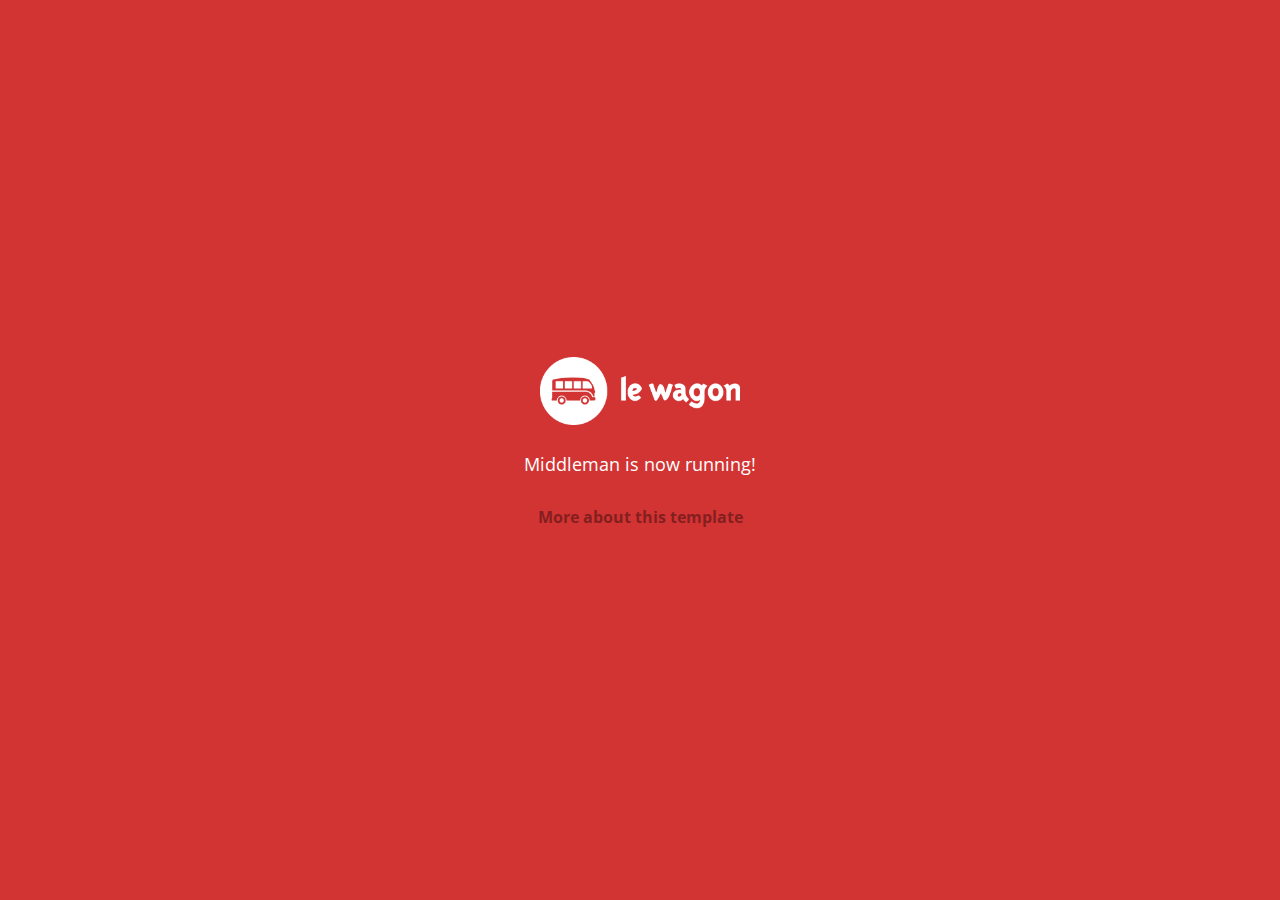
==== index.html @ 468b9f51 "Automated commit at 2018-08-06 08:53:03 UTC by middleman-deploy 2.0.0-alpha" ====
<!doctype html>
<html>
  <head>
    <meta charset="utf-8">
    <meta http-equiv="x-ua-compatible" content="ie=edge">
    <meta name="viewport"
          content="width=device-width, initial-scale=1, shrink-to-fit=no">
    <!-- Use the title from a page's frontmatter if it has one -->
    <title>Le Wagon - Middleman</title>
    <link href="stylesheets/application-3c48b980.css" rel="stylesheet" />
    <script src="javascripts/application-93de88c9.js"></script>
    <link href="images/favicon-f15af148.png" rel="icon" type="image/png" />
  </head>
  <body>
    <div id="home">
  <div class="home-content">
    <img src="images/logo-acc9c0ec.png" width="200" alt="Logo" />
    <p>
      Middleman is now running!
    </p>
    <p class="about">
      <a href="about.html">More about this template</a>
    </p>
  </div>
</div>

  </body>
</html>
---- stylesheets/application-3c48b980.css ----
@import url("https://fonts.googleapis.com/css?family=Open+Sans:400,300,700|Raleway:400,100,300,700,500");/*!
 * Bootstrap v3.3.7 (http://getbootstrap.com)
 * Copyright 2011-2016 Twitter, Inc.
 * Licensed under MIT (https://github.com/twbs/bootstrap/blob/master/LICENSE)
 *//*! normalize.css v3.0.3 | MIT License | github.com/necolas/normalize.css */html{font-family:sans-serif;-ms-text-size-adjust:100%;-webkit-text-size-adjust:100%}body{margin:0}article,aside,details,figcaption,figure,footer,header,hgroup,main,menu,nav,section,summary{display:block}audio,canvas,progress,video{display:inline-block;vertical-align:baseline}audio:not([controls]){display:none;height:0}[hidden],template{display:none}a{background-color:transparent}a:active,a:hover{outline:0}abbr[title]{border-bottom:1px dotted}b,strong{font-weight:bold}dfn{font-style:italic}h1{font-size:2em;margin:0.67em 0}mark{background:#ff0;color:#000}small{font-size:80%}sub,sup{font-size:75%;line-height:0;position:relative;vertical-align:baseline}sup{top:-0.5em}sub{bottom:-0.25em}img{border:0}svg:not(:root){overflow:hidden}figure{margin:1em 40px}hr{-webkit-box-sizing:content-box;box-sizing:content-box;height:0}pre{overflow:auto}code,kbd,pre,samp{font-family:monospace, monospace;font-size:1em}button,input,optgroup,select,textarea{color:inherit;font:inherit;margin:0}button{overflow:visible}button,select{text-transform:none}button,html input[type="button"],input[type="reset"],input[type="submit"]{-webkit-appearance:button;cursor:pointer}button[disabled],html input[disabled]{cursor:default}button::-moz-focus-inner,input::-moz-focus-inner{border:0;padding:0}input{line-height:normal}input[type="checkbox"],input[type="radio"]{-webkit-box-sizing:border-box;box-sizing:border-box;padding:0}input[type="number"]::-webkit-inner-spin-button,input[type="number"]::-webkit-outer-spin-button{height:auto}input[type="search"]{-webkit-appearance:textfield;-webkit-box-sizing:content-box;box-sizing:content-box}input[type="search"]::-webkit-search-cancel-button,input[type="search"]::-webkit-search-decoration{-webkit-appearance:none}fieldset{border:1px solid #c0c0c0;margin:0 2px;padding:0.35em 0.625em 0.75em}legend{border:0;padding:0}textarea{overflow:auto}optgroup{font-weight:bold}table{border-collapse:collapse;border-spacing:0}td,th{padding:0}/*! Source: https://github.com/h5bp/html5-boilerplate/blob/master/src/css/main.css */@media print{*,*:before,*:after{background:transparent !important;color:#000 !important;-webkit-box-shadow:none !important;box-shadow:none !important;text-shadow:none !important}a,a:visited{text-decoration:underline}a[href]:after{content:" (" attr(href) ")"}abbr[title]:after{content:" (" attr(title) ")"}a[href^="#"]:after,a[href^="javascript:"]:after{content:""}pre,blockquote{border:1px solid #999;page-break-inside:avoid}thead{display:table-header-group}tr,img{page-break-inside:avoid}img{max-width:100% !important}p,h2,h3{orphans:3;widows:3}h2,h3{page-break-after:avoid}.navbar{display:none}.btn>.caret,.dropup>.btn>.caret{border-top-color:#000 !important}.label{border:1px solid #000}.table{border-collapse:collapse !important}.table td,.table th{background-color:#fff !important}.table-bordered th,.table-bordered td{border:1px solid #ddd !important}}@font-face{font-family:'Glyphicons Halflings';src:url("../assets/bootstrap/glyphicons-halflings-regular-86b6f62b.eot");src:url("../assets/bootstrap/glyphicons-halflings-regular-86b6f62b.eot?#iefix") format("embedded-opentype"),url("../assets/bootstrap/glyphicons-halflings-regular-ca35b697.woff2") format("woff2"),url("../assets/bootstrap/glyphicons-halflings-regular-278e49a8.woff") format("woff"),url("../assets/bootstrap/glyphicons-halflings-regular-44bc1850.ttf") format("truetype"),url("../assets/bootstrap/glyphicons-halflings-regular-de51a849.svg#glyphicons_halflingsregular") format("svg")}.glyphicon{position:relative;top:1px;display:inline-block;font-family:'Glyphicons Halflings';font-style:normal;font-weight:normal;line-height:1;-webkit-font-smoothing:antialiased;-moz-osx-font-smoothing:grayscale}.glyphicon-asterisk:before{content:"\002a"}.glyphicon-plus:before{content:"\002b"}.glyphicon-euro:before,.glyphicon-eur:before{content:"\20ac"}.glyphicon-minus:before{content:"\2212"}.glyphicon-cloud:before{content:"\2601"}.glyphicon-envelope:before{content:"\2709"}.glyphicon-pencil:before{content:"\270f"}.glyphicon-glass:before{content:"\e001"}.glyphicon-music:before{content:"\e002"}.glyphicon-search:before{content:"\e003"}.glyphicon-heart:before{content:"\e005"}.glyphicon-star:before{content:"\e006"}.glyphicon-star-empty:before{content:"\e007"}.glyphicon-user:before{content:"\e008"}.glyphicon-film:before{content:"\e009"}.glyphicon-th-large:before{content:"\e010"}.glyphicon-th:before{content:"\e011"}.glyphicon-th-list:before{content:"\e012"}.glyphicon-ok:before{content:"\e013"}.glyphicon-remove:before{content:"\e014"}.glyphicon-zoom-in:before{content:"\e015"}.glyphicon-zoom-out:before{content:"\e016"}.glyphicon-off:before{content:"\e017"}.glyphicon-signal:before{content:"\e018"}.glyphicon-cog:before{content:"\e019"}.glyphicon-trash:before{content:"\e020"}.glyphicon-home:before{content:"\e021"}.glyphicon-file:before{content:"\e022"}.glyphicon-time:before{content:"\e023"}.glyphicon-road:before{content:"\e024"}.glyphicon-download-alt:before{content:"\e025"}.glyphicon-download:before{content:"\e026"}.glyphicon-upload:before{content:"\e027"}.glyphicon-inbox:before{content:"\e028"}.glyphicon-play-circle:before{content:"\e029"}.glyphicon-repeat:before{content:"\e030"}.glyphicon-refresh:before{content:"\e031"}.glyphicon-list-alt:before{content:"\e032"}.glyphicon-lock:before{content:"\e033"}.glyphicon-flag:before{content:"\e034"}.glyphicon-headphones:before{content:"\e035"}.glyphicon-volume-off:before{content:"\e036"}.glyphicon-volume-down:before{content:"\e037"}.glyphicon-volume-up:before{content:"\e038"}.glyphicon-qrcode:before{content:"\e039"}.glyphicon-barcode:before{content:"\e040"}.glyphicon-tag:before{content:"\e041"}.glyphicon-tags:before{content:"\e042"}.glyphicon-book:before{content:"\e043"}.glyphicon-bookmark:before{content:"\e044"}.glyphicon-print:before{content:"\e045"}.glyphicon-camera:before{content:"\e046"}.glyphicon-font:before{content:"\e047"}.glyphicon-bold:before{content:"\e048"}.glyphicon-italic:before{content:"\e049"}.glyphicon-text-height:before{content:"\e050"}.glyphicon-text-width:before{content:"\e051"}.glyphicon-align-left:before{content:"\e052"}.glyphicon-align-center:before{content:"\e053"}.glyphicon-align-right:before{content:"\e054"}.glyphicon-align-justify:before{content:"\e055"}.glyphicon-list:before{content:"\e056"}.glyphicon-indent-left:before{content:"\e057"}.glyphicon-indent-right:before{content:"\e058"}.glyphicon-facetime-video:before{content:"\e059"}.glyphicon-picture:before{content:"\e060"}.glyphicon-map-marker:before{content:"\e062"}.glyphicon-adjust:before{content:"\e063"}.glyphicon-tint:before{content:"\e064"}.glyphicon-edit:before{content:"\e065"}.glyphicon-share:before{content:"\e066"}.glyphicon-check:before{content:"\e067"}.glyphicon-move:before{content:"\e068"}.glyphicon-step-backward:before{content:"\e069"}.glyphicon-fast-backward:before{content:"\e070"}.glyphicon-backward:before{content:"\e071"}.glyphicon-play:before{content:"\e072"}.glyphicon-pause:before{content:"\e073"}.glyphicon-stop:before{content:"\e074"}.glyphicon-forward:before{content:"\e075"}.glyphicon-fast-forward:before{content:"\e076"}.glyphicon-step-forward:before{content:"\e077"}.glyphicon-eject:before{content:"\e078"}.glyphicon-chevron-left:before{content:"\e079"}.glyphicon-chevron-right:before{content:"\e080"}.glyphicon-plus-sign:before{content:"\e081"}.glyphicon-minus-sign:before{content:"\e082"}.glyphicon-remove-sign:before{content:"\e083"}.glyphicon-ok-sign:before{content:"\e084"}.glyphicon-question-sign:before{content:"\e085"}.glyphicon-info-sign:before{content:"\e086"}.glyphicon-screenshot:before{content:"\e087"}.glyphicon-remove-circle:before{content:"\e088"}.glyphicon-ok-circle:before{content:"\e089"}.glyphicon-ban-circle:before{content:"\e090"}.glyphicon-arrow-left:before{content:"\e091"}.glyphicon-arrow-right:before{content:"\e092"}.glyphicon-arrow-up:before{content:"\e093"}.glyphicon-arrow-down:before{content:"\e094"}.glyphicon-share-alt:before{content:"\e095"}.glyphicon-resize-full:before{content:"\e096"}.glyphicon-resize-small:before{content:"\e097"}.glyphicon-exclamation-sign:before{content:"\e101"}.glyphicon-gift:before{content:"\e102"}.glyphicon-leaf:before{content:"\e103"}.glyphicon-fire:before{content:"\e104"}.glyphicon-eye-open:before{content:"\e105"}.glyphicon-eye-close:before{content:"\e106"}.glyphicon-warning-sign:before{content:"\e107"}.glyphicon-plane:before{content:"\e108"}.glyphicon-calendar:before{content:"\e109"}.glyphicon-random:before{content:"\e110"}.glyphicon-comment:before{content:"\e111"}.glyphicon-magnet:before{content:"\e112"}.glyphicon-chevron-up:before{content:"\e113"}.glyphicon-chevron-down:before{content:"\e114"}.glyphicon-retweet:before{content:"\e115"}.glyphicon-shopping-cart:before{content:"\e116"}.glyphicon-folder-close:before{content:"\e117"}.glyphicon-folder-open:before{content:"\e118"}.glyphicon-resize-vertical:before{content:"\e119"}.glyphicon-resize-horizontal:before{content:"\e120"}.glyphicon-hdd:before{content:"\e121"}.glyphicon-bullhorn:before{content:"\e122"}.glyphicon-bell:before{content:"\e123"}.glyphicon-certificate:before{content:"\e124"}.glyphicon-thumbs-up:before{content:"\e125"}.glyphicon-thumbs-down:before{content:"\e126"}.glyphicon-hand-right:before{content:"\e127"}.glyphicon-hand-left:before{content:"\e128"}.glyphicon-hand-up:before{content:"\e129"}.glyphicon-hand-down:before{content:"\e130"}.glyphicon-circle-arrow-right:before{content:"\e131"}.glyphicon-circle-arrow-left:before{content:"\e132"}.glyphicon-circle-arrow-up:before{content:"\e133"}.glyphicon-circle-arrow-down:before{content:"\e134"}.glyphicon-globe:before{content:"\e135"}.glyphicon-wrench:before{content:"\e136"}.glyphicon-tasks:before{content:"\e137"}.glyphicon-filter:before{content:"\e138"}.glyphicon-briefcase:before{content:"\e139"}.glyphicon-fullscreen:before{content:"\e140"}.glyphicon-dashboard:before{content:"\e141"}.glyphicon-paperclip:before{content:"\e142"}.glyphicon-heart-empty:before{content:"\e143"}.glyphicon-link:before{content:"\e144"}.glyphicon-phone:before{content:"\e145"}.glyphicon-pushpin:before{content:"\e146"}.glyphicon-usd:before{content:"\e148"}.glyphicon-gbp:before{content:"\e149"}.glyphicon-sort:before{content:"\e150"}.glyphicon-sort-by-alphabet:before{content:"\e151"}.glyphicon-sort-by-alphabet-alt:before{content:"\e152"}.glyphicon-sort-by-order:before{content:"\e153"}.glyphicon-sort-by-order-alt:before{content:"\e154"}.glyphicon-sort-by-attributes:before{content:"\e155"}.glyphicon-sort-by-attributes-alt:before{content:"\e156"}.glyphicon-unchecked:before{content:"\e157"}.glyphicon-expand:before{content:"\e158"}.glyphicon-collapse-down:before{content:"\e159"}.glyphicon-collapse-up:before{content:"\e160"}.glyphicon-log-in:before{content:"\e161"}.glyphicon-flash:before{content:"\e162"}.glyphicon-log-out:before{content:"\e163"}.glyphicon-new-window:before{content:"\e164"}.glyphicon-record:before{content:"\e165"}.glyphicon-save:before{content:"\e166"}.glyphicon-open:before{content:"\e167"}.glyphicon-saved:before{content:"\e168"}.glyphicon-import:before{content:"\e169"}.glyphicon-export:before{content:"\e170"}.glyphicon-send:before{content:"\e171"}.glyphicon-floppy-disk:before{content:"\e172"}.glyphicon-floppy-saved:before{content:"\e173"}.glyphicon-floppy-remove:before{content:"\e174"}.glyphicon-floppy-save:before{content:"\e175"}.glyphicon-floppy-open:before{content:"\e176"}.glyphicon-credit-card:before{content:"\e177"}.glyphicon-transfer:before{content:"\e178"}.glyphicon-cutlery:before{content:"\e179"}.glyphicon-header:before{content:"\e180"}.glyphicon-compressed:before{content:"\e181"}.glyphicon-earphone:before{content:"\e182"}.glyphicon-phone-alt:before{content:"\e183"}.glyphicon-tower:before{content:"\e184"}.glyphicon-stats:before{content:"\e185"}.glyphicon-sd-video:before{content:"\e186"}.glyphicon-hd-video:before{content:"\e187"}.glyphicon-subtitles:before{content:"\e188"}.glyphicon-sound-stereo:before{content:"\e189"}.glyphicon-sound-dolby:before{content:"\e190"}.glyphicon-sound-5-1:before{content:"\e191"}.glyphicon-sound-6-1:before{content:"\e192"}.glyphicon-sound-7-1:before{content:"\e193"}.glyphicon-copyright-mark:before{content:"\e194"}.glyphicon-registration-mark:before{content:"\e195"}.glyphicon-cloud-download:before{content:"\e197"}.glyphicon-cloud-upload:before{content:"\e198"}.glyphicon-tree-conifer:before{content:"\e199"}.glyphicon-tree-deciduous:before{content:"\e200"}.glyphicon-cd:before{content:"\e201"}.glyphicon-save-file:before{content:"\e202"}.glyphicon-open-file:before{content:"\e203"}.glyphicon-level-up:before{content:"\e204"}.glyphicon-copy:before{content:"\e205"}.glyphicon-paste:before{content:"\e206"}.glyphicon-alert:before{content:"\e209"}.glyphicon-equalizer:before{content:"\e210"}.glyphicon-king:before{content:"\e211"}.glyphicon-queen:before{content:"\e212"}.glyphicon-pawn:before{content:"\e213"}.glyphicon-bishop:before{content:"\e214"}.glyphicon-knight:before{content:"\e215"}.glyphicon-baby-formula:before{content:"\e216"}.glyphicon-tent:before{content:"\26fa"}.glyphicon-blackboard:before{content:"\e218"}.glyphicon-bed:before{content:"\e219"}.glyphicon-apple:before{content:"\f8ff"}.glyphicon-erase:before{content:"\e221"}.glyphicon-hourglass:before{content:"\231b"}.glyphicon-lamp:before{content:"\e223"}.glyphicon-duplicate:before{content:"\e224"}.glyphicon-piggy-bank:before{content:"\e225"}.glyphicon-scissors:before{content:"\e226"}.glyphicon-bitcoin:before{content:"\e227"}.glyphicon-btc:before{content:"\e227"}.glyphicon-xbt:before{content:"\e227"}.glyphicon-yen:before{content:"\00a5"}.glyphicon-jpy:before{content:"\00a5"}.glyphicon-ruble:before{content:"\20bd"}.glyphicon-rub:before{content:"\20bd"}.glyphicon-scale:before{content:"\e230"}.glyphicon-ice-lolly:before{content:"\e231"}.glyphicon-ice-lolly-tasted:before{content:"\e232"}.glyphicon-education:before{content:"\e233"}.glyphicon-option-horizontal:before{content:"\e234"}.glyphicon-option-vertical:before{content:"\e235"}.glyphicon-menu-hamburger:before{content:"\e236"}.glyphicon-modal-window:before{content:"\e237"}.glyphicon-oil:before{content:"\e238"}.glyphicon-grain:before{content:"\e239"}.glyphicon-sunglasses:before{content:"\e240"}.glyphicon-text-size:before{content:"\e241"}.glyphicon-text-color:before{content:"\e242"}.glyphicon-text-background:before{content:"\e243"}.glyphicon-object-align-top:before{content:"\e244"}.glyphicon-object-align-bottom:before{content:"\e245"}.glyphicon-object-align-horizontal:before{content:"\e246"}.glyphicon-object-align-left:before{content:"\e247"}.glyphicon-object-align-vertical:before{content:"\e248"}.glyphicon-object-align-right:before{content:"\e249"}.glyphicon-triangle-right:before{content:"\e250"}.glyphicon-triangle-left:before{content:"\e251"}.glyphicon-triangle-bottom:before{content:"\e252"}.glyphicon-triangle-top:before{content:"\e253"}.glyphicon-console:before{content:"\e254"}.glyphicon-superscript:before{content:"\e255"}.glyphicon-subscript:before{content:"\e256"}.glyphicon-menu-left:before{content:"\e257"}.glyphicon-menu-right:before{content:"\e258"}.glyphicon-menu-down:before{content:"\e259"}.glyphicon-menu-up:before{content:"\e260"}*{-webkit-box-sizing:border-box;box-sizing:border-box}*:before,*:after{-webkit-box-sizing:border-box;box-sizing:border-box}html{font-size:10px;-webkit-tap-highlight-color:transparent}body{font-family:"Open Sans", "Helvetica", "sans-serif";font-size:18px;line-height:1.42857143;color:#333333;background-color:#F4F4F4}input,button,select,textarea{font-family:inherit;font-size:inherit;line-height:inherit}a{color:#469AE0;text-decoration:none}a:hover,a:focus{color:#1f74ba;text-decoration:underline}a:focus{outline:5px auto -webkit-focus-ring-color;outline-offset:-2px}figure{margin:0}img{vertical-align:middle}.img-responsive{display:block;max-width:100%;height:auto}.img-rounded{border-radius:2px}.img-thumbnail{padding:4px;line-height:1.42857143;background-color:#F4F4F4;border:1px solid #ddd;border-radius:2px;-webkit-transition:all 0.2s ease-in-out;transition:all 0.2s ease-in-out;display:inline-block;max-width:100%;height:auto}.img-circle{border-radius:50%}hr{margin-top:25px;margin-bottom:25px;border:0;border-top:1px solid #eeeeee}.sr-only{position:absolute;width:1px;height:1px;margin:-1px;padding:0;overflow:hidden;clip:rect(0, 0, 0, 0);border:0}.sr-only-focusable:active,.sr-only-focusable:focus{position:static;width:auto;height:auto;margin:0;overflow:visible;clip:auto}[role="button"]{cursor:pointer}h1,h2,h3,h4,h5,h6,.h1,.h2,.h3,.h4,.h5,.h6{font-family:"Raleway", "Helvetica", "sans-serif";font-weight:500;line-height:1.1;color:inherit}h1 small,h1 .small,h2 small,h2 .small,h3 small,h3 .small,h4 small,h4 .small,h5 small,h5 .small,h6 small,h6 .small,.h1 small,.h1 .small,.h2 small,.h2 .small,.h3 small,.h3 .small,.h4 small,.h4 .small,.h5 small,.h5 .small,.h6 small,.h6 .small{font-weight:normal;line-height:1;color:#777777}h1,.h1,h2,.h2,h3,.h3{margin-top:25px;margin-bottom:12.5px}h1 small,h1 .small,.h1 small,.h1 .small,h2 small,h2 .small,.h2 small,.h2 .small,h3 small,h3 .small,.h3 small,.h3 .small{font-size:65%}h4,.h4,h5,.h5,h6,.h6{margin-top:12.5px;margin-bottom:12.5px}h4 small,h4 .small,.h4 small,.h4 .small,h5 small,h5 .small,.h5 small,.h5 .small,h6 small,h6 .small,.h6 small,.h6 .small{font-size:75%}h1,.h1{font-size:46px}h2,.h2{font-size:38px}h3,.h3{font-size:31px}h4,.h4{font-size:23px}h5,.h5{font-size:18px}h6,.h6{font-size:16px}p{margin:0 0 12.5px}.lead{margin-bottom:25px;font-size:20px;font-weight:300;line-height:1.4}@media (min-width: 768px){.lead{font-size:27px}}small,.small{font-size:88%}mark,.mark{background-color:#fcf8e3;padding:.2em}.text-left{text-align:left}.text-right{text-align:right}.text-center{text-align:center}.text-justify{text-align:justify}.text-nowrap{white-space:nowrap}.text-lowercase{text-transform:lowercase}.text-uppercase,.initialism{text-transform:uppercase}.text-capitalize{text-transform:capitalize}.text-muted{color:#777777}.text-primary{color:#469AE0}a.text-primary:hover,a.text-primary:focus{color:#2381d0}.text-success{color:#3c763d}a.text-success:hover,a.text-success:focus{color:#2b542c}.text-info{color:#31708f}a.text-info:hover,a.text-info:focus{color:#245269}.text-warning{color:#8a6d3b}a.text-warning:hover,a.text-warning:focus{color:#66512c}.text-danger{color:#a94442}a.text-danger:hover,a.text-danger:focus{color:#843534}.bg-primary{color:#fff}.bg-primary{background-color:#469AE0}a.bg-primary:hover,a.bg-primary:focus{background-color:#2381d0}.bg-success{background-color:#dff0d8}a.bg-success:hover,a.bg-success:focus{background-color:#c1e2b3}.bg-info{background-color:#d9edf7}a.bg-info:hover,a.bg-info:focus{background-color:#afd9ee}.bg-warning{background-color:#fcf8e3}a.bg-warning:hover,a.bg-warning:focus{background-color:#f7ecb5}.bg-danger{background-color:#f2dede}a.bg-danger:hover,a.bg-danger:focus{background-color:#e4b9b9}.page-header{padding-bottom:11.5px;margin:50px 0 25px;border-bottom:1px solid #eeeeee}ul,ol{margin-top:0;margin-bottom:12.5px}ul ul,ul ol,ol ul,ol ol{margin-bottom:0}.list-unstyled{padding-left:0;list-style:none}.list-inline{padding-left:0;list-style:none;margin-left:-5px}.list-inline>li{display:inline-block;padding-left:5px;padding-right:5px}dl{margin-top:0;margin-bottom:25px}dt,dd{line-height:1.42857143}dt{font-weight:bold}dd{margin-left:0}.dl-horizontal dd:before,.dl-horizontal dd:after{content:" ";display:table}.dl-horizontal dd:after{clear:both}@media (min-width: 768px){.dl-horizontal dt{float:left;width:160px;clear:left;text-align:right;overflow:hidden;text-overflow:ellipsis;white-space:nowrap}.dl-horizontal dd{margin-left:180px}}abbr[title],abbr[data-original-title]{cursor:help;border-bottom:1px dotted #777777}.initialism{font-size:90%}blockquote{padding:12.5px 25px;margin:0 0 25px;font-size:22.5px;border-left:5px solid #eeeeee}blockquote p:last-child,blockquote ul:last-child,blockquote ol:last-child{margin-bottom:0}blockquote footer,blockquote small,blockquote .small{display:block;font-size:80%;line-height:1.42857143;color:#777777}blockquote footer:before,blockquote small:before,blockquote .small:before{content:'\2014 \00A0'}.blockquote-reverse,blockquote.pull-right{padding-right:15px;padding-left:0;border-right:5px solid #eeeeee;border-left:0;text-align:right}.blockquote-reverse footer:before,.blockquote-reverse small:before,.blockquote-reverse .small:before,blockquote.pull-right footer:before,blockquote.pull-right small:before,blockquote.pull-right .small:before{content:''}.blockquote-reverse footer:after,.blockquote-reverse small:after,.blockquote-reverse .small:after,blockquote.pull-right footer:after,blockquote.pull-right small:after,blockquote.pull-right .small:after{content:'\00A0 \2014'}address{margin-bottom:25px;font-style:normal;line-height:1.42857143}code,kbd,pre,samp{font-family:Menlo, Monaco, Consolas, "Courier New", monospace}code{padding:2px 4px;font-size:90%;color:#c7254e;background-color:#f9f2f4;border-radius:2px}kbd{padding:2px 4px;font-size:90%;color:#fff;background-color:#333;border-radius:2px;-webkit-box-shadow:inset 0 -1px 0 rgba(0,0,0,0.25);box-shadow:inset 0 -1px 0 rgba(0,0,0,0.25)}kbd kbd{padding:0;font-size:100%;font-weight:bold;-webkit-box-shadow:none;box-shadow:none}pre{display:block;padding:12px;margin:0 0 12.5px;font-size:17px;line-height:1.42857143;word-break:break-all;word-wrap:break-word;color:#333333;background-color:#f5f5f5;border:1px solid #ccc;border-radius:2px}pre code{padding:0;font-size:inherit;color:inherit;white-space:pre-wrap;background-color:transparent;border-radius:0}.pre-scrollable{max-height:340px;overflow-y:scroll}.container{margin-right:auto;margin-left:auto;padding-left:15px;padding-right:15px}.container:before,.container:after{content:" ";display:table}.container:after{clear:both}@media (min-width: 768px){.container{width:750px}}@media (min-width: 992px){.container{width:970px}}@media (min-width: 1200px){.container{width:1170px}}.container-fluid{margin-right:auto;margin-left:auto;padding-left:15px;padding-right:15px}.container-fluid:before,.container-fluid:after{content:" ";display:table}.container-fluid:after{clear:both}.row{margin-left:-15px;margin-right:-15px}.row:before,.row:after{content:" ";display:table}.row:after{clear:both}.col-xs-1,.col-sm-1,.col-md-1,.col-lg-1,.col-xs-2,.col-sm-2,.col-md-2,.col-lg-2,.col-xs-3,.col-sm-3,.col-md-3,.col-lg-3,.col-xs-4,.col-sm-4,.col-md-4,.col-lg-4,.col-xs-5,.col-sm-5,.col-md-5,.col-lg-5,.col-xs-6,.col-sm-6,.col-md-6,.col-lg-6,.col-xs-7,.col-sm-7,.col-md-7,.col-lg-7,.col-xs-8,.col-sm-8,.col-md-8,.col-lg-8,.col-xs-9,.col-sm-9,.col-md-9,.col-lg-9,.col-xs-10,.col-sm-10,.col-md-10,.col-lg-10,.col-xs-11,.col-sm-11,.col-md-11,.col-lg-11,.col-xs-12,.col-sm-12,.col-md-12,.col-lg-12{position:relative;min-height:1px;padding-left:15px;padding-right:15px}.col-xs-1,.col-xs-2,.col-xs-3,.col-xs-4,.col-xs-5,.col-xs-6,.col-xs-7,.col-xs-8,.col-xs-9,.col-xs-10,.col-xs-11,.col-xs-12{float:left}.col-xs-1{width:8.33333333%}.col-xs-2{width:16.66666667%}.col-xs-3{width:25%}.col-xs-4{width:33.33333333%}.col-xs-5{width:41.66666667%}.col-xs-6{width:50%}.col-xs-7{width:58.33333333%}.col-xs-8{width:66.66666667%}.col-xs-9{width:75%}.col-xs-10{width:83.33333333%}.col-xs-11{width:91.66666667%}.col-xs-12{width:100%}.col-xs-pull-0{right:auto}.col-xs-pull-1{right:8.33333333%}.col-xs-pull-2{right:16.66666667%}.col-xs-pull-3{right:25%}.col-xs-pull-4{right:33.33333333%}.col-xs-pull-5{right:41.66666667%}.col-xs-pull-6{right:50%}.col-xs-pull-7{right:58.33333333%}.col-xs-pull-8{right:66.66666667%}.col-xs-pull-9{right:75%}.col-xs-pull-10{right:83.33333333%}.col-xs-pull-11{right:91.66666667%}.col-xs-pull-12{right:100%}.col-xs-push-0{left:auto}.col-xs-push-1{left:8.33333333%}.col-xs-push-2{left:16.66666667%}.col-xs-push-3{left:25%}.col-xs-push-4{left:33.33333333%}.col-xs-push-5{left:41.66666667%}.col-xs-push-6{left:50%}.col-xs-push-7{left:58.33333333%}.col-xs-push-8{left:66.66666667%}.col-xs-push-9{left:75%}.col-xs-push-10{left:83.33333333%}.col-xs-push-11{left:91.66666667%}.col-xs-push-12{left:100%}.col-xs-offset-0{margin-left:0%}.col-xs-offset-1{margin-left:8.33333333%}.col-xs-offset-2{margin-left:16.66666667%}.col-xs-offset-3{margin-left:25%}.col-xs-offset-4{margin-left:33.33333333%}.col-xs-offset-5{margin-left:41.66666667%}.col-xs-offset-6{margin-left:50%}.col-xs-offset-7{margin-left:58.33333333%}.col-xs-offset-8{margin-left:66.66666667%}.col-xs-offset-9{margin-left:75%}.col-xs-offset-10{margin-left:83.33333333%}.col-xs-offset-11{margin-left:91.66666667%}.col-xs-offset-12{margin-left:100%}@media (min-width: 768px){.col-sm-1,.col-sm-2,.col-sm-3,.col-sm-4,.col-sm-5,.col-sm-6,.col-sm-7,.col-sm-8,.col-sm-9,.col-sm-10,.col-sm-11,.col-sm-12{float:left}.col-sm-1{width:8.33333333%}.col-sm-2{width:16.66666667%}.col-sm-3{width:25%}.col-sm-4{width:33.33333333%}.col-sm-5{width:41.66666667%}.col-sm-6{width:50%}.col-sm-7{width:58.33333333%}.col-sm-8{width:66.66666667%}.col-sm-9{width:75%}.col-sm-10{width:83.33333333%}.col-sm-11{width:91.66666667%}.col-sm-12{width:100%}.col-sm-pull-0{right:auto}.col-sm-pull-1{right:8.33333333%}.col-sm-pull-2{right:16.66666667%}.col-sm-pull-3{right:25%}.col-sm-pull-4{right:33.33333333%}.col-sm-pull-5{right:41.66666667%}.col-sm-pull-6{right:50%}.col-sm-pull-7{right:58.33333333%}.col-sm-pull-8{right:66.66666667%}.col-sm-pull-9{right:75%}.col-sm-pull-10{right:83.33333333%}.col-sm-pull-11{right:91.66666667%}.col-sm-pull-12{right:100%}.col-sm-push-0{left:auto}.col-sm-push-1{left:8.33333333%}.col-sm-push-2{left:16.66666667%}.col-sm-push-3{left:25%}.col-sm-push-4{left:33.33333333%}.col-sm-push-5{left:41.66666667%}.col-sm-push-6{left:50%}.col-sm-push-7{left:58.33333333%}.col-sm-push-8{left:66.66666667%}.col-sm-push-9{left:75%}.col-sm-push-10{left:83.33333333%}.col-sm-push-11{left:91.66666667%}.col-sm-push-12{left:100%}.col-sm-offset-0{margin-left:0%}.col-sm-offset-1{margin-left:8.33333333%}.col-sm-offset-2{margin-left:16.66666667%}.col-sm-offset-3{margin-left:25%}.col-sm-offset-4{margin-left:33.33333333%}.col-sm-offset-5{margin-left:41.66666667%}.col-sm-offset-6{margin-left:50%}.col-sm-offset-7{margin-left:58.33333333%}.col-sm-offset-8{margin-left:66.66666667%}.col-sm-offset-9{margin-left:75%}.col-sm-offset-10{margin-left:83.33333333%}.col-sm-offset-11{margin-left:91.66666667%}.col-sm-offset-12{margin-left:100%}}@media (min-width: 992px){.col-md-1,.col-md-2,.col-md-3,.col-md-4,.col-md-5,.col-md-6,.col-md-7,.col-md-8,.col-md-9,.col-md-10,.col-md-11,.col-md-12{float:left}.col-md-1{width:8.33333333%}.col-md-2{width:16.66666667%}.col-md-3{width:25%}.col-md-4{width:33.33333333%}.col-md-5{width:41.66666667%}.col-md-6{width:50%}.col-md-7{width:58.33333333%}.col-md-8{width:66.66666667%}.col-md-9{width:75%}.col-md-10{width:83.33333333%}.col-md-11{width:91.66666667%}.col-md-12{width:100%}.col-md-pull-0{right:auto}.col-md-pull-1{right:8.33333333%}.col-md-pull-2{right:16.66666667%}.col-md-pull-3{right:25%}.col-md-pull-4{right:33.33333333%}.col-md-pull-5{right:41.66666667%}.col-md-pull-6{right:50%}.col-md-pull-7{right:58.33333333%}.col-md-pull-8{right:66.66666667%}.col-md-pull-9{right:75%}.col-md-pull-10{right:83.33333333%}.col-md-pull-11{right:91.66666667%}.col-md-pull-12{right:100%}.col-md-push-0{left:auto}.col-md-push-1{left:8.33333333%}.col-md-push-2{left:16.66666667%}.col-md-push-3{left:25%}.col-md-push-4{left:33.33333333%}.col-md-push-5{left:41.66666667%}.col-md-push-6{left:50%}.col-md-push-7{left:58.33333333%}.col-md-push-8{left:66.66666667%}.col-md-push-9{left:75%}.col-md-push-10{left:83.33333333%}.col-md-push-11{left:91.66666667%}.col-md-push-12{left:100%}.col-md-offset-0{margin-left:0%}.col-md-offset-1{margin-left:8.33333333%}.col-md-offset-2{margin-left:16.66666667%}.col-md-offset-3{margin-left:25%}.col-md-offset-4{margin-left:33.33333333%}.col-md-offset-5{margin-left:41.66666667%}.col-md-offset-6{margin-left:50%}.col-md-offset-7{margin-left:58.33333333%}.col-md-offset-8{margin-left:66.66666667%}.col-md-offset-9{margin-left:75%}.col-md-offset-10{margin-left:83.33333333%}.col-md-offset-11{margin-left:91.66666667%}.col-md-offset-12{margin-left:100%}}@media (min-width: 1200px){.col-lg-1,.col-lg-2,.col-lg-3,.col-lg-4,.col-lg-5,.col-lg-6,.col-lg-7,.col-lg-8,.col-lg-9,.col-lg-10,.col-lg-11,.col-lg-12{float:left}.col-lg-1{width:8.33333333%}.col-lg-2{width:16.66666667%}.col-lg-3{width:25%}.col-lg-4{width:33.33333333%}.col-lg-5{width:41.66666667%}.col-lg-6{width:50%}.col-lg-7{width:58.33333333%}.col-lg-8{width:66.66666667%}.col-lg-9{width:75%}.col-lg-10{width:83.33333333%}.col-lg-11{width:91.66666667%}.col-lg-12{width:100%}.col-lg-pull-0{right:auto}.col-lg-pull-1{right:8.33333333%}.col-lg-pull-2{right:16.66666667%}.col-lg-pull-3{right:25%}.col-lg-pull-4{right:33.33333333%}.col-lg-pull-5{right:41.66666667%}.col-lg-pull-6{right:50%}.col-lg-pull-7{right:58.33333333%}.col-lg-pull-8{right:66.66666667%}.col-lg-pull-9{right:75%}.col-lg-pull-10{right:83.33333333%}.col-lg-pull-11{right:91.66666667%}.col-lg-pull-12{right:100%}.col-lg-push-0{left:auto}.col-lg-push-1{left:8.33333333%}.col-lg-push-2{left:16.66666667%}.col-lg-push-3{left:25%}.col-lg-push-4{left:33.33333333%}.col-lg-push-5{left:41.66666667%}.col-lg-push-6{left:50%}.col-lg-push-7{left:58.33333333%}.col-lg-push-8{left:66.66666667%}.col-lg-push-9{left:75%}.col-lg-push-10{left:83.33333333%}.col-lg-push-11{left:91.66666667%}.col-lg-push-12{left:100%}.col-lg-offset-0{margin-left:0%}.col-lg-offset-1{margin-left:8.33333333%}.col-lg-offset-2{margin-left:16.66666667%}.col-lg-offset-3{margin-left:25%}.col-lg-offset-4{margin-left:33.33333333%}.col-lg-offset-5{margin-left:41.66666667%}.col-lg-offset-6{margin-left:50%}.col-lg-offset-7{margin-left:58.33333333%}.col-lg-offset-8{margin-left:66.66666667%}.col-lg-offset-9{margin-left:75%}.col-lg-offset-10{margin-left:83.33333333%}.col-lg-offset-11{margin-left:91.66666667%}.col-lg-offset-12{margin-left:100%}}table{background-color:transparent}caption{padding-top:8px;padding-bottom:8px;color:#777777;text-align:left}th{text-align:left}.table{width:100%;max-width:100%;margin-bottom:25px}.table>thead>tr>th,.table>thead>tr>td,.table>tbody>tr>th,.table>tbody>tr>td,.table>tfoot>tr>th,.table>tfoot>tr>td{padding:8px;line-height:1.42857143;vertical-align:top;border-top:1px solid #ddd}.table>thead>tr>th{vertical-align:bottom;border-bottom:2px solid #ddd}.table>caption+thead>tr:first-child>th,.table>caption+thead>tr:first-child>td,.table>colgroup+thead>tr:first-child>th,.table>colgroup+thead>tr:first-child>td,.table>thead:first-child>tr:first-child>th,.table>thead:first-child>tr:first-child>td{border-top:0}.table>tbody+tbody{border-top:2px solid #ddd}.table .table{background-color:#F4F4F4}.table-condensed>thead>tr>th,.table-condensed>thead>tr>td,.table-condensed>tbody>tr>th,.table-condensed>tbody>tr>td,.table-condensed>tfoot>tr>th,.table-condensed>tfoot>tr>td{padding:5px}.table-bordered{border:1px solid #ddd}.table-bordered>thead>tr>th,.table-bordered>thead>tr>td,.table-bordered>tbody>tr>th,.table-bordered>tbody>tr>td,.table-bordered>tfoot>tr>th,.table-bordered>tfoot>tr>td{border:1px solid #ddd}.table-bordered>thead>tr>th,.table-bordered>thead>tr>td{border-bottom-width:2px}.table-striped>tbody>tr:nth-of-type(odd){background-color:#f9f9f9}.table-hover>tbody>tr:hover{background-color:#f5f5f5}table col[class*="col-"]{position:static;float:none;display:table-column}table td[class*="col-"],table th[class*="col-"]{position:static;float:none;display:table-cell}.table>thead>tr>td.active,.table>thead>tr>th.active,.table>thead>tr.active>td,.table>thead>tr.active>th,.table>tbody>tr>td.active,.table>tbody>tr>th.active,.table>tbody>tr.active>td,.table>tbody>tr.active>th,.table>tfoot>tr>td.active,.table>tfoot>tr>th.active,.table>tfoot>tr.active>td,.table>tfoot>tr.active>th{background-color:#f5f5f5}.table-hover>tbody>tr>td.active:hover,.table-hover>tbody>tr>th.active:hover,.table-hover>tbody>tr.active:hover>td,.table-hover>tbody>tr:hover>.active,.table-hover>tbody>tr.active:hover>th{background-color:#e8e8e8}.table>thead>tr>td.success,.table>thead>tr>th.success,.table>thead>tr.success>td,.table>thead>tr.success>th,.table>tbody>tr>td.success,.table>tbody>tr>th.success,.table>tbody>tr.success>td,.table>tbody>tr.success>th,.table>tfoot>tr>td.success,.table>tfoot>tr>th.success,.table>tfoot>tr.success>td,.table>tfoot>tr.success>th{background-color:#dff0d8}.table-hover>tbody>tr>td.success:hover,.table-hover>tbody>tr>th.success:hover,.table-hover>tbody>tr.success:hover>td,.table-hover>tbody>tr:hover>.success,.table-hover>tbody>tr.success:hover>th{background-color:#d0e9c6}.table>thead>tr>td.info,.table>thead>tr>th.info,.table>thead>tr.info>td,.table>thead>tr.info>th,.table>tbody>tr>td.info,.table>tbody>tr>th.info,.table>tbody>tr.info>td,.table>tbody>tr.info>th,.table>tfoot>tr>td.info,.table>tfoot>tr>th.info,.table>tfoot>tr.info>td,.table>tfoot>tr.info>th{background-color:#d9edf7}.table-hover>tbody>tr>td.info:hover,.table-hover>tbody>tr>th.info:hover,.table-hover>tbody>tr.info:hover>td,.table-hover>tbody>tr:hover>.info,.table-hover>tbody>tr.info:hover>th{background-color:#c4e3f3}.table>thead>tr>td.warning,.table>thead>tr>th.warning,.table>thead>tr.warning>td,.table>thead>tr.warning>th,.table>tbody>tr>td.warning,.table>tbody>tr>th.warning,.table>tbody>tr.warning>td,.table>tbody>tr.warning>th,.table>tfoot>tr>td.warning,.table>tfoot>tr>th.warning,.table>tfoot>tr.warning>td,.table>tfoot>tr.warning>th{background-color:#fcf8e3}.table-hover>tbody>tr>td.warning:hover,.table-hover>tbody>tr>th.warning:hover,.table-hover>tbody>tr.warning:hover>td,.table-hover>tbody>tr:hover>.warning,.table-hover>tbody>tr.warning:hover>th{background-color:#faf2cc}.table>thead>tr>td.danger,.table>thead>tr>th.danger,.table>thead>tr.danger>td,.table>thead>tr.danger>th,.table>tbody>tr>td.danger,.table>tbody>tr>th.danger,.table>tbody>tr.danger>td,.table>tbody>tr.danger>th,.table>tfoot>tr>td.danger,.table>tfoot>tr>th.danger,.table>tfoot>tr.danger>td,.table>tfoot>tr.danger>th{background-color:#f2dede}.table-hover>tbody>tr>td.danger:hover,.table-hover>tbody>tr>th.danger:hover,.table-hover>tbody>tr.danger:hover>td,.table-hover>tbody>tr:hover>.danger,.table-hover>tbody>tr.danger:hover>th{background-color:#ebcccc}.table-responsive{overflow-x:auto;min-height:0.01%}@media screen and (max-width: 767px){.table-responsive{width:100%;margin-bottom:18.75px;overflow-y:hidden;-ms-overflow-style:-ms-autohiding-scrollbar;border:1px solid #ddd}.table-responsive>.table{margin-bottom:0}.table-responsive>.table>thead>tr>th,.table-responsive>.table>thead>tr>td,.table-responsive>.table>tbody>tr>th,.table-responsive>.table>tbody>tr>td,.table-responsive>.table>tfoot>tr>th,.table-responsive>.table>tfoot>tr>td{white-space:nowrap}.table-responsive>.table-bordered{border:0}.table-responsive>.table-bordered>thead>tr>th:first-child,.table-responsive>.table-bordered>thead>tr>td:first-child,.table-responsive>.table-bordered>tbody>tr>th:first-child,.table-responsive>.table-bordered>tbody>tr>td:first-child,.table-responsive>.table-bordered>tfoot>tr>th:first-child,.table-responsive>.table-bordered>tfoot>tr>td:first-child{border-left:0}.table-responsive>.table-bordered>thead>tr>th:last-child,.table-responsive>.table-bordered>thead>tr>td:last-child,.table-responsive>.table-bordered>tbody>tr>th:last-child,.table-responsive>.table-bordered>tbody>tr>td:last-child,.table-responsive>.table-bordered>tfoot>tr>th:last-child,.table-responsive>.table-bordered>tfoot>tr>td:last-child{border-right:0}.table-responsive>.table-bordered>tbody>tr:last-child>th,.table-responsive>.table-bordered>tbody>tr:last-child>td,.table-responsive>.table-bordered>tfoot>tr:last-child>th,.table-responsive>.table-bordered>tfoot>tr:last-child>td{border-bottom:0}}fieldset{padding:0;margin:0;border:0;min-width:0}legend{display:block;width:100%;padding:0;margin-bottom:25px;font-size:27px;line-height:inherit;color:#333333;border:0;border-bottom:1px solid #e5e5e5}label{display:inline-block;max-width:100%;margin-bottom:5px;font-weight:bold}input[type="search"]{-webkit-box-sizing:border-box;box-sizing:border-box}input[type="radio"],input[type="checkbox"]{margin:4px 0 0;margin-top:1px \9;line-height:normal}input[type="file"]{display:block}input[type="range"]{display:block;width:100%}select[multiple],select[size]{height:auto}input[type="file"]:focus,input[type="radio"]:focus,input[type="checkbox"]:focus{outline:5px auto -webkit-focus-ring-color;outline-offset:-2px}output{display:block;padding-top:7px;font-size:18px;line-height:1.42857143;color:#000000}.form-control{display:block;width:100%;height:39px;padding:6px 12px;font-size:18px;line-height:1.42857143;color:#000000;background-color:#fff;background-image:none;border:1px solid #ccc;border-radius:2px;-webkit-box-shadow:inset 0 1px 1px rgba(0,0,0,0.075);box-shadow:inset 0 1px 1px rgba(0,0,0,0.075);-webkit-transition:border-color ease-in-out 0.15s, box-shadow ease-in-out 0.15s;-webkit-transition:border-color ease-in-out 0.15s, -webkit-box-shadow ease-in-out 0.15s;transition:border-color ease-in-out 0.15s, -webkit-box-shadow ease-in-out 0.15s;transition:border-color ease-in-out 0.15s, box-shadow ease-in-out 0.15s;transition:border-color ease-in-out 0.15s, box-shadow ease-in-out 0.15s, -webkit-box-shadow ease-in-out 0.15s}.form-control:focus{border-color:#66afe9;outline:0;-webkit-box-shadow:inset 0 1px 1px rgba(0,0,0,0.075),0 0 8px rgba(102,175,233,0.6);box-shadow:inset 0 1px 1px rgba(0,0,0,0.075),0 0 8px rgba(102,175,233,0.6)}.form-control::-moz-placeholder{color:#999;opacity:1}.form-control:-ms-input-placeholder{color:#999}.form-control::-webkit-input-placeholder{color:#999}.form-control::-ms-expand{border:0;background-color:transparent}.form-control[disabled],.form-control[readonly],fieldset[disabled] .form-control{background-color:#eeeeee;opacity:1}.form-control[disabled],fieldset[disabled] .form-control{cursor:not-allowed}textarea.form-control{height:auto}input[type="search"]{-webkit-appearance:none}@media screen and (-webkit-min-device-pixel-ratio: 0){input[type="date"].form-control,input[type="time"].form-control,input[type="datetime-local"].form-control,input[type="month"].form-control{line-height:39px}input[type="date"].input-sm,.input-group-sm>input[type="date"].form-control,.input-group-sm>input[type="date"].input-group-addon,.input-group-sm>.input-group-btn>input[type="date"].btn,.input-group-sm input[type="date"],input[type="time"].input-sm,.input-group-sm>input[type="time"].form-control,.input-group-sm>input[type="time"].input-group-addon,.input-group-sm>.input-group-btn>input[type="time"].btn,.input-group-sm input[type="time"],input[type="datetime-local"].input-sm,.input-group-sm>input[type="datetime-local"].form-control,.input-group-sm>input[type="datetime-local"].input-group-addon,.input-group-sm>.input-group-btn>input[type="datetime-local"].btn,.input-group-sm input[type="datetime-local"],input[type="month"].input-sm,.input-group-sm>input[type="month"].form-control,.input-group-sm>input[type="month"].input-group-addon,.input-group-sm>.input-group-btn>input[type="month"].btn,.input-group-sm input[type="month"]{line-height:36px}input[type="date"].input-lg,.input-group-lg>input[type="date"].form-control,.input-group-lg>input[type="date"].input-group-addon,.input-group-lg>.input-group-btn>input[type="date"].btn,.input-group-lg input[type="date"],input[type="time"].input-lg,.input-group-lg>input[type="time"].form-control,.input-group-lg>input[type="time"].input-group-addon,.input-group-lg>.input-group-btn>input[type="time"].btn,.input-group-lg input[type="time"],input[type="datetime-local"].input-lg,.input-group-lg>input[type="datetime-local"].form-control,.input-group-lg>input[type="datetime-local"].input-group-addon,.input-group-lg>.input-group-btn>input[type="datetime-local"].btn,.input-group-lg input[type="datetime-local"],input[type="month"].input-lg,.input-group-lg>input[type="month"].form-control,.input-group-lg>input[type="month"].input-group-addon,.input-group-lg>.input-group-btn>input[type="month"].btn,.input-group-lg input[type="month"]{line-height:53px}}.form-group{margin-bottom:15px}.radio,.checkbox{position:relative;display:block;margin-top:10px;margin-bottom:10px}.radio label,.checkbox label{min-height:25px;padding-left:20px;margin-bottom:0;font-weight:normal;cursor:pointer}.radio input[type="radio"],.radio-inline input[type="radio"],.checkbox input[type="checkbox"],.checkbox-inline input[type="checkbox"]{position:absolute;margin-left:-20px;margin-top:4px \9}.radio+.radio,.checkbox+.checkbox{margin-top:-5px}.radio-inline,.checkbox-inline{position:relative;display:inline-block;padding-left:20px;margin-bottom:0;vertical-align:middle;font-weight:normal;cursor:pointer}.radio-inline+.radio-inline,.checkbox-inline+.checkbox-inline{margin-top:0;margin-left:10px}input[type="radio"][disabled],input[type="radio"].disabled,fieldset[disabled] input[type="radio"],input[type="checkbox"][disabled],input[type="checkbox"].disabled,fieldset[disabled] input[type="checkbox"]{cursor:not-allowed}.radio-inline.disabled,fieldset[disabled] .radio-inline,.checkbox-inline.disabled,fieldset[disabled] .checkbox-inline{cursor:not-allowed}.radio.disabled label,fieldset[disabled] .radio label,.checkbox.disabled label,fieldset[disabled] .checkbox label{cursor:not-allowed}.form-control-static{padding-top:7px;padding-bottom:7px;margin-bottom:0;min-height:43px}.form-control-static.input-lg,.input-group-lg>.form-control-static.form-control,.input-group-lg>.form-control-static.input-group-addon,.input-group-lg>.input-group-btn>.form-control-static.btn,.form-control-static.input-sm,.input-group-sm>.form-control-static.form-control,.input-group-sm>.form-control-static.input-group-addon,.input-group-sm>.input-group-btn>.form-control-static.btn{padding-left:0;padding-right:0}.input-sm,.input-group-sm>.form-control,.input-group-sm>.input-group-addon,.input-group-sm>.input-group-btn>.btn{height:36px;padding:5px 10px;font-size:16px;line-height:1.5;border-radius:2px}select.input-sm,.input-group-sm>select.form-control,.input-group-sm>select.input-group-addon,.input-group-sm>.input-group-btn>select.btn{height:36px;line-height:36px}textarea.input-sm,.input-group-sm>textarea.form-control,.input-group-sm>textarea.input-group-addon,.input-group-sm>.input-group-btn>textarea.btn,select[multiple].input-sm,.input-group-sm>select[multiple].form-control,.input-group-sm>select[multiple].input-group-addon,.input-group-sm>.input-group-btn>select[multiple].btn{height:auto}.form-group-sm .form-control{height:36px;padding:5px 10px;font-size:16px;line-height:1.5;border-radius:2px}.form-group-sm select.form-control{height:36px;line-height:36px}.form-group-sm textarea.form-control,.form-group-sm select[multiple].form-control{height:auto}.form-group-sm .form-control-static{height:36px;min-height:41px;padding:6px 10px;font-size:16px;line-height:1.5}.input-lg,.input-group-lg>.form-control,.input-group-lg>.input-group-addon,.input-group-lg>.input-group-btn>.btn{height:53px;padding:10px 16px;font-size:23px;line-height:1.3333333;border-radius:2px}select.input-lg,.input-group-lg>select.form-control,.input-group-lg>select.input-group-addon,.input-group-lg>.input-group-btn>select.btn{height:53px;line-height:53px}textarea.input-lg,.input-group-lg>textarea.form-control,.input-group-lg>textarea.input-group-addon,.input-group-lg>.input-group-btn>textarea.btn,select[multiple].input-lg,.input-group-lg>select[multiple].form-control,.input-group-lg>select[multiple].input-group-addon,.input-group-lg>.input-group-btn>select[multiple].btn{height:auto}.form-group-lg .form-control{height:53px;padding:10px 16px;font-size:23px;line-height:1.3333333;border-radius:2px}.form-group-lg select.form-control{height:53px;line-height:53px}.form-group-lg textarea.form-control,.form-group-lg select[multiple].form-control{height:auto}.form-group-lg .form-control-static{height:53px;min-height:48px;padding:11px 16px;font-size:23px;line-height:1.3333333}.has-feedback{position:relative}.has-feedback .form-control{padding-right:48.75px}.form-control-feedback{position:absolute;top:0;right:0;z-index:2;display:block;width:39px;height:39px;line-height:39px;text-align:center;pointer-events:none}.input-lg+.form-control-feedback,.input-group-lg>.form-control+.form-control-feedback,.input-group-lg>.input-group-addon+.form-control-feedback,.input-group-lg>.input-group-btn>.btn+.form-control-feedback,.input-group-lg+.form-control-feedback,.form-group-lg .form-control+.form-control-feedback{width:53px;height:53px;line-height:53px}.input-sm+.form-control-feedback,.input-group-sm>.form-control+.form-control-feedback,.input-group-sm>.input-group-addon+.form-control-feedback,.input-group-sm>.input-group-btn>.btn+.form-control-feedback,.input-group-sm+.form-control-feedback,.form-group-sm .form-control+.form-control-feedback{width:36px;height:36px;line-height:36px}.has-success .help-block,.has-success .control-label,.has-success .radio,.has-success .checkbox,.has-success .radio-inline,.has-success .checkbox-inline,.has-success.radio label,.has-success.checkbox label,.has-success.radio-inline label,.has-success.checkbox-inline label{color:#3c763d}.has-success .form-control{border-color:#3c763d;-webkit-box-shadow:inset 0 1px 1px rgba(0,0,0,0.075);box-shadow:inset 0 1px 1px rgba(0,0,0,0.075)}.has-success .form-control:focus{border-color:#2b542c;-webkit-box-shadow:inset 0 1px 1px rgba(0,0,0,0.075),0 0 6px #67b168;box-shadow:inset 0 1px 1px rgba(0,0,0,0.075),0 0 6px #67b168}.has-success .input-group-addon{color:#3c763d;border-color:#3c763d;background-color:#dff0d8}.has-success .form-control-feedback{color:#3c763d}.has-warning .help-block,.has-warning .control-label,.has-warning .radio,.has-warning .checkbox,.has-warning .radio-inline,.has-warning .checkbox-inline,.has-warning.radio label,.has-warning.checkbox label,.has-warning.radio-inline label,.has-warning.checkbox-inline label{color:#8a6d3b}.has-warning .form-control{border-color:#8a6d3b;-webkit-box-shadow:inset 0 1px 1px rgba(0,0,0,0.075);box-shadow:inset 0 1px 1px rgba(0,0,0,0.075)}.has-warning .form-control:focus{border-color:#66512c;-webkit-box-shadow:inset 0 1px 1px rgba(0,0,0,0.075),0 0 6px #c0a16b;box-shadow:inset 0 1px 1px rgba(0,0,0,0.075),0 0 6px #c0a16b}.has-warning .input-group-addon{color:#8a6d3b;border-color:#8a6d3b;background-color:#fcf8e3}.has-warning .form-control-feedback{color:#8a6d3b}.has-error .help-block,.has-error .control-label,.has-error .radio,.has-error .checkbox,.has-error .radio-inline,.has-error .checkbox-inline,.has-error.radio label,.has-error.checkbox label,.has-error.radio-inline label,.has-error.checkbox-inline label{color:#a94442}.has-error .form-control{border-color:#a94442;-webkit-box-shadow:inset 0 1px 1px rgba(0,0,0,0.075);box-shadow:inset 0 1px 1px rgba(0,0,0,0.075)}.has-error .form-control:focus{border-color:#843534;-webkit-box-shadow:inset 0 1px 1px rgba(0,0,0,0.075),0 0 6px #ce8483;box-shadow:inset 0 1px 1px rgba(0,0,0,0.075),0 0 6px #ce8483}.has-error .input-group-addon{color:#a94442;border-color:#a94442;background-color:#f2dede}.has-error .form-control-feedback{color:#a94442}.has-feedback label ~ .form-control-feedback{top:30px}.has-feedback label.sr-only ~ .form-control-feedback{top:0}.help-block{display:block;margin-top:5px;margin-bottom:10px;color:#737373}@media (min-width: 768px){.form-inline .form-group{display:inline-block;margin-bottom:0;vertical-align:middle}.form-inline .form-control{display:inline-block;width:auto;vertical-align:middle}.form-inline .form-control-static{display:inline-block}.form-inline .input-group{display:inline-table;vertical-align:middle}.form-inline .input-group .input-group-addon,.form-inline .input-group .input-group-btn,.form-inline .input-group .form-control{width:auto}.form-inline .input-group>.form-control{width:100%}.form-inline .control-label{margin-bottom:0;vertical-align:middle}.form-inline .radio,.form-inline .checkbox{display:inline-block;margin-top:0;margin-bottom:0;vertical-align:middle}.form-inline .radio label,.form-inline .checkbox label{padding-left:0}.form-inline .radio input[type="radio"],.form-inline .checkbox input[type="checkbox"]{position:relative;margin-left:0}.form-inline .has-feedback .form-control-feedback{top:0}}.form-horizontal .radio,.form-horizontal .checkbox,.form-horizontal .radio-inline,.form-horizontal .checkbox-inline{margin-top:0;margin-bottom:0;padding-top:7px}.form-horizontal .radio,.form-horizontal .checkbox{min-height:32px}.form-horizontal .form-group{margin-left:-15px;margin-right:-15px}.form-horizontal .form-group:before,.form-horizontal .form-group:after{content:" ";display:table}.form-horizontal .form-group:after{clear:both}@media (min-width: 768px){.form-horizontal .control-label{text-align:right;margin-bottom:0;padding-top:7px}}.form-horizontal .has-feedback .form-control-feedback{right:15px}@media (min-width: 768px){.form-horizontal .form-group-lg .control-label{padding-top:11px;font-size:23px}}@media (min-width: 768px){.form-horizontal .form-group-sm .control-label{padding-top:6px;font-size:16px}}.btn{display:inline-block;margin-bottom:0;font-weight:normal;text-align:center;vertical-align:middle;-ms-touch-action:manipulation;touch-action:manipulation;cursor:pointer;background-image:none;border:1px solid transparent;white-space:nowrap;padding:6px 12px;font-size:18px;line-height:1.42857143;border-radius:2px;-webkit-user-select:none;-moz-user-select:none;-ms-user-select:none;user-select:none}.btn:focus,.btn.focus,.btn:active:focus,.btn:active.focus,.btn.active:focus,.btn.active.focus{outline:5px auto -webkit-focus-ring-color;outline-offset:-2px}.btn:hover,.btn:focus,.btn.focus{color:#333;text-decoration:none}.btn:active,.btn.active{outline:0;background-image:none;-webkit-box-shadow:inset 0 3px 5px rgba(0,0,0,0.125);box-shadow:inset 0 3px 5px rgba(0,0,0,0.125)}.btn.disabled,.btn[disabled],fieldset[disabled] .btn{cursor:not-allowed;opacity:0.65;filter:alpha(opacity=65);-webkit-box-shadow:none;box-shadow:none}a.btn.disabled,fieldset[disabled] a.btn{pointer-events:none}.btn-default{color:#333;background-color:#fff;border-color:#ccc}.btn-default:focus,.btn-default.focus{color:#333;background-color:#e6e6e6;border-color:#8c8c8c}.btn-default:hover{color:#333;background-color:#e6e6e6;border-color:#adadad}.btn-default:active,.btn-default.active,.open>.btn-default.dropdown-toggle{color:#333;background-color:#e6e6e6;border-color:#adadad}.btn-default:active:hover,.btn-default:active:focus,.btn-default:active.focus,.btn-default.active:hover,.btn-default.active:focus,.btn-default.active.focus,.open>.btn-default.dropdown-toggle:hover,.open>.btn-default.dropdown-toggle:focus,.open>.btn-default.dropdown-toggle.focus{color:#333;background-color:#d4d4d4;border-color:#8c8c8c}.btn-default:active,.btn-default.active,.open>.btn-default.dropdown-toggle{background-image:none}.btn-default.disabled:hover,.btn-default.disabled:focus,.btn-default.disabled.focus,.btn-default[disabled]:hover,.btn-default[disabled]:focus,.btn-default[disabled].focus,fieldset[disabled] .btn-default:hover,fieldset[disabled] .btn-default:focus,fieldset[disabled] .btn-default.focus{background-color:#fff;border-color:#ccc}.btn-default .badge{color:#fff;background-color:#333}.btn-primary{color:#fff;background-color:#469AE0;border-color:#308edc}.btn-primary:focus,.btn-primary.focus{color:#fff;background-color:#2381d0;border-color:#144b79}.btn-primary:hover{color:#fff;background-color:#2381d0;border-color:#1e6eb2}.btn-primary:active,.btn-primary.active,.open>.btn-primary.dropdown-toggle{color:#fff;background-color:#2381d0;border-color:#1e6eb2}.btn-primary:active:hover,.btn-primary:active:focus,.btn-primary:active.focus,.btn-primary.active:hover,.btn-primary.active:focus,.btn-primary.active.focus,.open>.btn-primary.dropdown-toggle:hover,.open>.btn-primary.dropdown-toggle:focus,.open>.btn-primary.dropdown-toggle.focus{color:#fff;background-color:#1e6eb2;border-color:#144b79}.btn-primary:active,.btn-primary.active,.open>.btn-primary.dropdown-toggle{background-image:none}.btn-primary.disabled:hover,.btn-primary.disabled:focus,.btn-primary.disabled.focus,.btn-primary[disabled]:hover,.btn-primary[disabled]:focus,.btn-primary[disabled].focus,fieldset[disabled] .btn-primary:hover,fieldset[disabled] .btn-primary:focus,fieldset[disabled] .btn-primary.focus{background-color:#469AE0;border-color:#308edc}.btn-primary .badge{color:#469AE0;background-color:#fff}.btn-success{color:#fff;background-color:#32B796;border-color:#2da386}.btn-success:focus,.btn-success.focus{color:#fff;background-color:#278f75;border-color:#113f34}.btn-success:hover{color:#fff;background-color:#278f75;border-color:#1f735e}.btn-success:active,.btn-success.active,.open>.btn-success.dropdown-toggle{color:#fff;background-color:#278f75;border-color:#1f735e}.btn-success:active:hover,.btn-success:active:focus,.btn-success:active.focus,.btn-success.active:hover,.btn-success.active:focus,.btn-success.active.focus,.open>.btn-success.dropdown-toggle:hover,.open>.btn-success.dropdown-toggle:focus,.open>.btn-success.dropdown-toggle.focus{color:#fff;background-color:#1f735e;border-color:#113f34}.btn-success:active,.btn-success.active,.open>.btn-success.dropdown-toggle{background-image:none}.btn-success.disabled:hover,.btn-success.disabled:focus,.btn-success.disabled.focus,.btn-success[disabled]:hover,.btn-success[disabled]:focus,.btn-success[disabled].focus,fieldset[disabled] .btn-success:hover,fieldset[disabled] .btn-success:focus,fieldset[disabled] .btn-success.focus{background-color:#32B796;border-color:#2da386}.btn-success .badge{color:#32B796;background-color:#fff}.btn-info{color:#fff;background-color:#FDB631;border-color:#fdad18}.btn-info:focus,.btn-info.focus{color:#fff;background-color:#f9a302;border-color:#946101}.btn-info:hover{color:#fff;background-color:#f9a302;border-color:#d58c02}.btn-info:active,.btn-info.active,.open>.btn-info.dropdown-toggle{color:#fff;background-color:#f9a302;border-color:#d58c02}.btn-info:active:hover,.btn-info:active:focus,.btn-info:active.focus,.btn-info.active:hover,.btn-info.active:focus,.btn-info.active.focus,.open>.btn-info.dropdown-toggle:hover,.open>.btn-info.dropdown-toggle:focus,.open>.btn-info.dropdown-toggle.focus{color:#fff;background-color:#d58c02;border-color:#946101}.btn-info:active,.btn-info.active,.open>.btn-info.dropdown-toggle{background-image:none}.btn-info.disabled:hover,.btn-info.disabled:focus,.btn-info.disabled.focus,.btn-info[disabled]:hover,.btn-info[disabled]:focus,.btn-info[disabled].focus,fieldset[disabled] .btn-info:hover,fieldset[disabled] .btn-info:focus,fieldset[disabled] .btn-info.focus{background-color:#FDB631;border-color:#fdad18}.btn-info .badge{color:#FDB631;background-color:#fff}.btn-warning{color:#fff;background-color:#E67E22;border-color:#d67118}.btn-warning:focus,.btn-warning.focus{color:#fff;background-color:#bf6516;border-color:#64350b}.btn-warning:hover{color:#fff;background-color:#bf6516;border-color:#9f5412}.btn-warning:active,.btn-warning.active,.open>.btn-warning.dropdown-toggle{color:#fff;background-color:#bf6516;border-color:#9f5412}.btn-warning:active:hover,.btn-warning:active:focus,.btn-warning:active.focus,.btn-warning.active:hover,.btn-warning.active:focus,.btn-warning.active.focus,.open>.btn-warning.dropdown-toggle:hover,.open>.btn-warning.dropdown-toggle:focus,.open>.btn-warning.dropdown-toggle.focus{color:#fff;background-color:#9f5412;border-color:#64350b}.btn-warning:active,.btn-warning.active,.open>.btn-warning.dropdown-toggle{background-image:none}.btn-warning.disabled:hover,.btn-warning.disabled:focus,.btn-warning.disabled.focus,.btn-warning[disabled]:hover,.btn-warning[disabled]:focus,.btn-warning[disabled].focus,fieldset[disabled] .btn-warning:hover,fieldset[disabled] .btn-warning:focus,fieldset[disabled] .btn-warning.focus{background-color:#E67E22;border-color:#d67118}.btn-warning .badge{color:#E67E22;background-color:#fff}.btn-danger{color:#fff;background-color:#EE5F5B;border-color:#ec4844}.btn-danger:focus,.btn-danger.focus{color:#fff;background-color:#e9322d;border-color:#9f1411}.btn-danger:hover{color:#fff;background-color:#e9322d;border-color:#dc1c17}.btn-danger:active,.btn-danger.active,.open>.btn-danger.dropdown-toggle{color:#fff;background-color:#e9322d;border-color:#dc1c17}.btn-danger:active:hover,.btn-danger:active:focus,.btn-danger:active.focus,.btn-danger.active:hover,.btn-danger.active:focus,.btn-danger.active.focus,.open>.btn-danger.dropdown-toggle:hover,.open>.btn-danger.dropdown-toggle:focus,.open>.btn-danger.dropdown-toggle.focus{color:#fff;background-color:#dc1c17;border-color:#9f1411}.btn-danger:active,.btn-danger.active,.open>.btn-danger.dropdown-toggle{background-image:none}.btn-danger.disabled:hover,.btn-danger.disabled:focus,.btn-danger.disabled.focus,.btn-danger[disabled]:hover,.btn-danger[disabled]:focus,.btn-danger[disabled].focus,fieldset[disabled] .btn-danger:hover,fieldset[disabled] .btn-danger:focus,fieldset[disabled] .btn-danger.focus{background-color:#EE5F5B;border-color:#ec4844}.btn-danger .badge{color:#EE5F5B;background-color:#fff}.btn-link{color:#469AE0;font-weight:normal;border-radius:0}.btn-link,.btn-link:active,.btn-link.active,.btn-link[disabled],fieldset[disabled] .btn-link{background-color:transparent;-webkit-box-shadow:none;box-shadow:none}.btn-link,.btn-link:hover,.btn-link:focus,.btn-link:active{border-color:transparent}.btn-link:hover,.btn-link:focus{color:#1f74ba;text-decoration:underline;background-color:transparent}.btn-link[disabled]:hover,.btn-link[disabled]:focus,fieldset[disabled] .btn-link:hover,fieldset[disabled] .btn-link:focus{color:#777777;text-decoration:none}.btn-lg,.btn-group-lg>.btn{padding:10px 16px;font-size:23px;line-height:1.3333333;border-radius:2px}.btn-sm,.btn-group-sm>.btn{padding:5px 10px;font-size:16px;line-height:1.5;border-radius:2px}.btn-xs,.btn-group-xs>.btn{padding:1px 5px;font-size:16px;line-height:1.5;border-radius:2px}.btn-block{display:block;width:100%}.btn-block+.btn-block{margin-top:5px}input[type="submit"].btn-block,input[type="reset"].btn-block,input[type="button"].btn-block{width:100%}.fade{opacity:0;-webkit-transition:opacity 0.15s linear;transition:opacity 0.15s linear}.fade.in{opacity:1}.collapse{display:none}.collapse.in{display:block}tr.collapse.in{display:table-row}tbody.collapse.in{display:table-row-group}.collapsing{position:relative;height:0;overflow:hidden;-webkit-transition-property:height, visibility;transition-property:height, visibility;-webkit-transition-duration:0.35s;transition-duration:0.35s;-webkit-transition-timing-function:ease;transition-timing-function:ease}.caret{display:inline-block;width:0;height:0;margin-left:2px;vertical-align:middle;border-top:4px dashed;border-top:4px solid \9;border-right:4px solid transparent;border-left:4px solid transparent}.dropup,.dropdown{position:relative}.dropdown-toggle:focus{outline:0}.dropdown-menu{position:absolute;top:100%;left:0;z-index:1000;display:none;float:left;min-width:160px;padding:5px 0;margin:2px 0 0;list-style:none;font-size:18px;text-align:left;background-color:#fff;border:1px solid #ccc;border:1px solid rgba(0,0,0,0.15);border-radius:2px;-webkit-box-shadow:0 6px 12px rgba(0,0,0,0.175);box-shadow:0 6px 12px rgba(0,0,0,0.175);background-clip:padding-box}.dropdown-menu.pull-right{right:0;left:auto}.dropdown-menu .divider{height:1px;margin:11.5px 0;overflow:hidden;background-color:#e5e5e5}.dropdown-menu>li>a{display:block;padding:3px 20px;clear:both;font-weight:normal;line-height:1.42857143;color:#333333;white-space:nowrap}.dropdown-menu>li>a:hover,.dropdown-menu>li>a:focus{text-decoration:none;color:#262626;background-color:#f5f5f5}.dropdown-menu>.active>a,.dropdown-menu>.active>a:hover,.dropdown-menu>.active>a:focus{color:#fff;text-decoration:none;outline:0;background-color:#469AE0}.dropdown-menu>.disabled>a,.dropdown-menu>.disabled>a:hover,.dropdown-menu>.disabled>a:focus{color:#777777}.dropdown-menu>.disabled>a:hover,.dropdown-menu>.disabled>a:focus{text-decoration:none;background-color:transparent;background-image:none;filter:progid:DXImageTransform.Microsoft.gradient(enabled = false);cursor:not-allowed}.open>.dropdown-menu{display:block}.open>a{outline:0}.dropdown-menu-right{left:auto;right:0}.dropdown-menu-left{left:0;right:auto}.dropdown-header{display:block;padding:3px 20px;font-size:16px;line-height:1.42857143;color:#777777;white-space:nowrap}.dropdown-backdrop{position:fixed;left:0;right:0;bottom:0;top:0;z-index:990}.pull-right>.dropdown-menu{right:0;left:auto}.dropup .caret,.navbar-fixed-bottom .dropdown .caret{border-top:0;border-bottom:4px dashed;border-bottom:4px solid \9;content:""}.dropup .dropdown-menu,.navbar-fixed-bottom .dropdown .dropdown-menu{top:auto;bottom:100%;margin-bottom:2px}@media (min-width: 768px){.navbar-right .dropdown-menu{right:0;left:auto}.navbar-right .dropdown-menu-left{left:0;right:auto}}.btn-group,.btn-group-vertical{position:relative;display:inline-block;vertical-align:middle}.btn-group>.btn,.btn-group-vertical>.btn{position:relative;float:left}.btn-group>.btn:hover,.btn-group>.btn:focus,.btn-group>.btn:active,.btn-group>.btn.active,.btn-group-vertical>.btn:hover,.btn-group-vertical>.btn:focus,.btn-group-vertical>.btn:active,.btn-group-vertical>.btn.active{z-index:2}.btn-group .btn+.btn,.btn-group .btn+.btn-group,.btn-group .btn-group+.btn,.btn-group .btn-group+.btn-group{margin-left:-1px}.btn-toolbar{margin-left:-5px}.btn-toolbar:before,.btn-toolbar:after{content:" ";display:table}.btn-toolbar:after{clear:both}.btn-toolbar .btn,.btn-toolbar .btn-group,.btn-toolbar .input-group{float:left}.btn-toolbar>.btn,.btn-toolbar>.btn-group,.btn-toolbar>.input-group{margin-left:5px}.btn-group>.btn:not(:first-child):not(:last-child):not(.dropdown-toggle){border-radius:0}.btn-group>.btn:first-child{margin-left:0}.btn-group>.btn:first-child:not(:last-child):not(.dropdown-toggle){border-bottom-right-radius:0;border-top-right-radius:0}.btn-group>.btn:last-child:not(:first-child),.btn-group>.dropdown-toggle:not(:first-child){border-bottom-left-radius:0;border-top-left-radius:0}.btn-group>.btn-group{float:left}.btn-group>.btn-group:not(:first-child):not(:last-child)>.btn{border-radius:0}.btn-group>.btn-group:first-child:not(:last-child)>.btn:last-child,.btn-group>.btn-group:first-child:not(:last-child)>.dropdown-toggle{border-bottom-right-radius:0;border-top-right-radius:0}.btn-group>.btn-group:last-child:not(:first-child)>.btn:first-child{border-bottom-left-radius:0;border-top-left-radius:0}.btn-group .dropdown-toggle:active,.btn-group.open .dropdown-toggle{outline:0}.btn-group>.btn+.dropdown-toggle{padding-left:8px;padding-right:8px}.btn-group>.btn-lg+.dropdown-toggle,.btn-group-lg.btn-group>.btn+.dropdown-toggle{padding-left:12px;padding-right:12px}.btn-group.open .dropdown-toggle{-webkit-box-shadow:inset 0 3px 5px rgba(0,0,0,0.125);box-shadow:inset 0 3px 5px rgba(0,0,0,0.125)}.btn-group.open .dropdown-toggle.btn-link{-webkit-box-shadow:none;box-shadow:none}.btn .caret{margin-left:0}.btn-lg .caret,.btn-group-lg>.btn .caret{border-width:5px 5px 0;border-bottom-width:0}.dropup .btn-lg .caret,.dropup .btn-group-lg>.btn .caret{border-width:0 5px 5px}.btn-group-vertical>.btn,.btn-group-vertical>.btn-group,.btn-group-vertical>.btn-group>.btn{display:block;float:none;width:100%;max-width:100%}.btn-group-vertical>.btn-group:before,.btn-group-vertical>.btn-group:after{content:" ";display:table}.btn-group-vertical>.btn-group:after{clear:both}.btn-group-vertical>.btn-group>.btn{float:none}.btn-group-vertical>.btn+.btn,.btn-group-vertical>.btn+.btn-group,.btn-group-vertical>.btn-group+.btn,.btn-group-vertical>.btn-group+.btn-group{margin-top:-1px;margin-left:0}.btn-group-vertical>.btn:not(:first-child):not(:last-child){border-radius:0}.btn-group-vertical>.btn:first-child:not(:last-child){border-top-right-radius:2px;border-top-left-radius:2px;border-bottom-right-radius:0;border-bottom-left-radius:0}.btn-group-vertical>.btn:last-child:not(:first-child){border-top-right-radius:0;border-top-left-radius:0;border-bottom-right-radius:2px;border-bottom-left-radius:2px}.btn-group-vertical>.btn-group:not(:first-child):not(:last-child)>.btn{border-radius:0}.btn-group-vertical>.btn-group:first-child:not(:last-child)>.btn:last-child,.btn-group-vertical>.btn-group:first-child:not(:last-child)>.dropdown-toggle{border-bottom-right-radius:0;border-bottom-left-radius:0}.btn-group-vertical>.btn-group:last-child:not(:first-child)>.btn:first-child{border-top-right-radius:0;border-top-left-radius:0}.btn-group-justified{display:table;width:100%;table-layout:fixed;border-collapse:separate}.btn-group-justified>.btn,.btn-group-justified>.btn-group{float:none;display:table-cell;width:1%}.btn-group-justified>.btn-group .btn{width:100%}.btn-group-justified>.btn-group .dropdown-menu{left:auto}[data-toggle="buttons"]>.btn input[type="radio"],[data-toggle="buttons"]>.btn input[type="checkbox"],[data-toggle="buttons"]>.btn-group>.btn input[type="radio"],[data-toggle="buttons"]>.btn-group>.btn input[type="checkbox"]{position:absolute;clip:rect(0, 0, 0, 0);pointer-events:none}.input-group{position:relative;display:table;border-collapse:separate}.input-group[class*="col-"]{float:none;padding-left:0;padding-right:0}.input-group .form-control{position:relative;z-index:2;float:left;width:100%;margin-bottom:0}.input-group .form-control:focus{z-index:3}.input-group-addon,.input-group-btn,.input-group .form-control{display:table-cell}.input-group-addon:not(:first-child):not(:last-child),.input-group-btn:not(:first-child):not(:last-child),.input-group .form-control:not(:first-child):not(:last-child){border-radius:0}.input-group-addon,.input-group-btn{width:1%;white-space:nowrap;vertical-align:middle}.input-group-addon{padding:6px 12px;font-size:18px;font-weight:normal;line-height:1;color:#000000;text-align:center;background-color:#eeeeee;border:1px solid #ccc;border-radius:2px}.input-group-addon.input-sm,.input-group-sm>.input-group-addon,.input-group-sm>.input-group-btn>.input-group-addon.btn{padding:5px 10px;font-size:16px;border-radius:2px}.input-group-addon.input-lg,.input-group-lg>.input-group-addon,.input-group-lg>.input-group-btn>.input-group-addon.btn{padding:10px 16px;font-size:23px;border-radius:2px}.input-group-addon input[type="radio"],.input-group-addon input[type="checkbox"]{margin-top:0}.input-group .form-control:first-child,.input-group-addon:first-child,.input-group-btn:first-child>.btn,.input-group-btn:first-child>.btn-group>.btn,.input-group-btn:first-child>.dropdown-toggle,.input-group-btn:last-child>.btn:not(:last-child):not(.dropdown-toggle),.input-group-btn:last-child>.btn-group:not(:last-child)>.btn{border-bottom-right-radius:0;border-top-right-radius:0}.input-group-addon:first-child{border-right:0}.input-group .form-control:last-child,.input-group-addon:last-child,.input-group-btn:last-child>.btn,.input-group-btn:last-child>.btn-group>.btn,.input-group-btn:last-child>.dropdown-toggle,.input-group-btn:first-child>.btn:not(:first-child),.input-group-btn:first-child>.btn-group:not(:first-child)>.btn{border-bottom-left-radius:0;border-top-left-radius:0}.input-group-addon:last-child{border-left:0}.input-group-btn{position:relative;font-size:0;white-space:nowrap}.input-group-btn>.btn{position:relative}.input-group-btn>.btn+.btn{margin-left:-1px}.input-group-btn>.btn:hover,.input-group-btn>.btn:focus,.input-group-btn>.btn:active{z-index:2}.input-group-btn:first-child>.btn,.input-group-btn:first-child>.btn-group{margin-right:-1px}.input-group-btn:last-child>.btn,.input-group-btn:last-child>.btn-group{z-index:2;margin-left:-1px}.nav{margin-bottom:0;padding-left:0;list-style:none}.nav:before,.nav:after{content:" ";display:table}.nav:after{clear:both}.nav>li{position:relative;display:block}.nav>li>a{position:relative;display:block;padding:10px 15px}.nav>li>a:hover,.nav>li>a:focus{text-decoration:none;background-color:#eeeeee}.nav>li.disabled>a{color:#777777}.nav>li.disabled>a:hover,.nav>li.disabled>a:focus{color:#777777;text-decoration:none;background-color:transparent;cursor:not-allowed}.nav .open>a,.nav .open>a:hover,.nav .open>a:focus{background-color:#eeeeee;border-color:#469AE0}.nav .nav-divider{height:1px;margin:11.5px 0;overflow:hidden;background-color:#e5e5e5}.nav>li>a>img{max-width:none}.nav-tabs{border-bottom:1px solid #ddd}.nav-tabs>li{float:left;margin-bottom:-1px}.nav-tabs>li>a{margin-right:2px;line-height:1.42857143;border:1px solid transparent;border-radius:2px 2px 0 0}.nav-tabs>li>a:hover{border-color:#eeeeee #eeeeee #ddd}.nav-tabs>li.active>a,.nav-tabs>li.active>a:hover,.nav-tabs>li.active>a:focus{color:#000000;background-color:#F4F4F4;border:1px solid #ddd;border-bottom-color:transparent;cursor:default}.nav-pills>li{float:left}.nav-pills>li>a{border-radius:2px}.nav-pills>li+li{margin-left:2px}.nav-pills>li.active>a,.nav-pills>li.active>a:hover,.nav-pills>li.active>a:focus{color:#fff;background-color:#469AE0}.nav-stacked>li{float:none}.nav-stacked>li+li{margin-top:2px;margin-left:0}.nav-justified,.nav-tabs.nav-justified{width:100%}.nav-justified>li,.nav-tabs.nav-justified>li{float:none}.nav-justified>li>a,.nav-tabs.nav-justified>li>a{text-align:center;margin-bottom:5px}.nav-justified>.dropdown .dropdown-menu{top:auto;left:auto}@media (min-width: 768px){.nav-justified>li,.nav-tabs.nav-justified>li{display:table-cell;width:1%}.nav-justified>li>a,.nav-tabs.nav-justified>li>a{margin-bottom:0}}.nav-tabs-justified,.nav-tabs.nav-justified{border-bottom:0}.nav-tabs-justified>li>a,.nav-tabs.nav-justified>li>a{margin-right:0;border-radius:2px}.nav-tabs-justified>.active>a,.nav-tabs.nav-justified>.active>a,.nav-tabs-justified>.active>a:hover,.nav-tabs.nav-justified>.active>a:hover,.nav-tabs-justified>.active>a:focus,.nav-tabs.nav-justified>.active>a:focus{border:1px solid #ddd}@media (min-width: 768px){.nav-tabs-justified>li>a,.nav-tabs.nav-justified>li>a{border-bottom:1px solid #ddd;border-radius:2px 2px 0 0}.nav-tabs-justified>.active>a,.nav-tabs.nav-justified>.active>a,.nav-tabs-justified>.active>a:hover,.nav-tabs.nav-justified>.active>a:hover,.nav-tabs-justified>.active>a:focus,.nav-tabs.nav-justified>.active>a:focus{border-bottom-color:#F4F4F4}}.tab-content>.tab-pane{display:none}.tab-content>.active{display:block}.nav-tabs .dropdown-menu{margin-top:-1px;border-top-right-radius:0;border-top-left-radius:0}.navbar{position:relative;min-height:50px;margin-bottom:25px;border:1px solid transparent}.navbar:before,.navbar:after{content:" ";display:table}.navbar:after{clear:both}@media (min-width: 768px){.navbar{border-radius:2px}}.navbar-header:before,.navbar-header:after{content:" ";display:table}.navbar-header:after{clear:both}@media (min-width: 768px){.navbar-header{float:left}}.navbar-collapse{overflow-x:visible;padding-right:15px;padding-left:15px;border-top:1px solid transparent;-webkit-box-shadow:inset 0 1px 0 rgba(255,255,255,0.1);box-shadow:inset 0 1px 0 rgba(255,255,255,0.1);-webkit-overflow-scrolling:touch}.navbar-collapse:before,.navbar-collapse:after{content:" ";display:table}.navbar-collapse:after{clear:both}.navbar-collapse.in{overflow-y:auto}@media (min-width: 768px){.navbar-collapse{width:auto;border-top:0;-webkit-box-shadow:none;box-shadow:none}.navbar-collapse.collapse{display:block !important;height:auto !important;padding-bottom:0;overflow:visible !important}.navbar-collapse.in{overflow-y:visible}.navbar-fixed-top .navbar-collapse,.navbar-static-top .navbar-collapse,.navbar-fixed-bottom .navbar-collapse{padding-left:0;padding-right:0}}.navbar-fixed-top .navbar-collapse,.navbar-fixed-bottom .navbar-collapse{max-height:340px}@media (max-device-width: 480px) and (orientation: landscape){.navbar-fixed-top .navbar-collapse,.navbar-fixed-bottom .navbar-collapse{max-height:200px}}.container>.navbar-header,.container>.navbar-collapse,.container-fluid>.navbar-header,.container-fluid>.navbar-collapse{margin-right:-15px;margin-left:-15px}@media (min-width: 768px){.container>.navbar-header,.container>.navbar-collapse,.container-fluid>.navbar-header,.container-fluid>.navbar-collapse{margin-right:0;margin-left:0}}.navbar-static-top{z-index:1000;border-width:0 0 1px}@media (min-width: 768px){.navbar-static-top{border-radius:0}}.navbar-fixed-top,.navbar-fixed-bottom{position:fixed;right:0;left:0;z-index:1030}@media (min-width: 768px){.navbar-fixed-top,.navbar-fixed-bottom{border-radius:0}}.navbar-fixed-top{top:0;border-width:0 0 1px}.navbar-fixed-bottom{bottom:0;margin-bottom:0;border-width:1px 0 0}.navbar-brand{float:left;padding:12.5px 15px;font-size:23px;line-height:25px;height:50px}.navbar-brand:hover,.navbar-brand:focus{text-decoration:none}.navbar-brand>img{display:block}@media (min-width: 768px){.navbar>.container .navbar-brand,.navbar>.container-fluid .navbar-brand{margin-left:-15px}}.navbar-toggle{position:relative;float:right;margin-right:15px;padding:9px 10px;margin-top:8px;margin-bottom:8px;background-color:transparent;background-image:none;border:1px solid transparent;border-radius:2px}.navbar-toggle:focus{outline:0}.navbar-toggle .icon-bar{display:block;width:22px;height:2px;border-radius:1px}.navbar-toggle .icon-bar+.icon-bar{margin-top:4px}@media (min-width: 768px){.navbar-toggle{display:none}}.navbar-nav{margin:6.25px -15px}.navbar-nav>li>a{padding-top:10px;padding-bottom:10px;line-height:25px}@media (max-width: 767px){.navbar-nav .open .dropdown-menu{position:static;float:none;width:auto;margin-top:0;background-color:transparent;border:0;-webkit-box-shadow:none;box-shadow:none}.navbar-nav .open .dropdown-menu>li>a,.navbar-nav .open .dropdown-menu .dropdown-header{padding:5px 15px 5px 25px}.navbar-nav .open .dropdown-menu>li>a{line-height:25px}.navbar-nav .open .dropdown-menu>li>a:hover,.navbar-nav .open .dropdown-menu>li>a:focus{background-image:none}}@media (min-width: 768px){.navbar-nav{float:left;margin:0}.navbar-nav>li{float:left}.navbar-nav>li>a{padding-top:12.5px;padding-bottom:12.5px}}.navbar-form{margin-left:-15px;margin-right:-15px;padding:10px 15px;border-top:1px solid transparent;border-bottom:1px solid transparent;-webkit-box-shadow:inset 0 1px 0 rgba(255,255,255,0.1),0 1px 0 rgba(255,255,255,0.1);box-shadow:inset 0 1px 0 rgba(255,255,255,0.1),0 1px 0 rgba(255,255,255,0.1);margin-top:5.5px;margin-bottom:5.5px}@media (min-width: 768px){.navbar-form .form-group{display:inline-block;margin-bottom:0;vertical-align:middle}.navbar-form .form-control{display:inline-block;width:auto;vertical-align:middle}.navbar-form .form-control-static{display:inline-block}.navbar-form .input-group{display:inline-table;vertical-align:middle}.navbar-form .input-group .input-group-addon,.navbar-form .input-group .input-group-btn,.navbar-form .input-group .form-control{width:auto}.navbar-form .input-group>.form-control{width:100%}.navbar-form .control-label{margin-bottom:0;vertical-align:middle}.navbar-form .radio,.navbar-form .checkbox{display:inline-block;margin-top:0;margin-bottom:0;vertical-align:middle}.navbar-form .radio label,.navbar-form .checkbox label{padding-left:0}.navbar-form .radio input[type="radio"],.navbar-form .checkbox input[type="checkbox"]{position:relative;margin-left:0}.navbar-form .has-feedback .form-control-feedback{top:0}}@media (max-width: 767px){.navbar-form .form-group{margin-bottom:5px}.navbar-form .form-group:last-child{margin-bottom:0}}@media (min-width: 768px){.navbar-form{width:auto;border:0;margin-left:0;margin-right:0;padding-top:0;padding-bottom:0;-webkit-box-shadow:none;box-shadow:none}}.navbar-nav>li>.dropdown-menu{margin-top:0;border-top-right-radius:0;border-top-left-radius:0}.navbar-fixed-bottom .navbar-nav>li>.dropdown-menu{margin-bottom:0;border-top-right-radius:2px;border-top-left-radius:2px;border-bottom-right-radius:0;border-bottom-left-radius:0}.navbar-btn{margin-top:5.5px;margin-bottom:5.5px}.navbar-btn.btn-sm,.btn-group-sm>.navbar-btn.btn{margin-top:7px;margin-bottom:7px}.navbar-btn.btn-xs,.btn-group-xs>.navbar-btn.btn{margin-top:14px;margin-bottom:14px}.navbar-text{margin-top:12.5px;margin-bottom:12.5px}@media (min-width: 768px){.navbar-text{float:left;margin-left:15px;margin-right:15px}}@media (min-width: 768px){.navbar-left{float:left !important}.navbar-right{float:right !important;margin-right:-15px}.navbar-right ~ .navbar-right{margin-right:0}}.navbar-default{background-color:#f8f8f8;border-color:#e7e7e7}.navbar-default .navbar-brand{color:#777}.navbar-default .navbar-brand:hover,.navbar-default .navbar-brand:focus{color:#5e5e5e;background-color:transparent}.navbar-default .navbar-text{color:#777}.navbar-default .navbar-nav>li>a{color:#777}.navbar-default .navbar-nav>li>a:hover,.navbar-default .navbar-nav>li>a:focus{color:#333;background-color:transparent}.navbar-default .navbar-nav>.active>a,.navbar-default .navbar-nav>.active>a:hover,.navbar-default .navbar-nav>.active>a:focus{color:#555;background-color:#e7e7e7}.navbar-default .navbar-nav>.disabled>a,.navbar-default .navbar-nav>.disabled>a:hover,.navbar-default .navbar-nav>.disabled>a:focus{color:#ccc;background-color:transparent}.navbar-default .navbar-toggle{border-color:#ddd}.navbar-default .navbar-toggle:hover,.navbar-default .navbar-toggle:focus{background-color:#ddd}.navbar-default .navbar-toggle .icon-bar{background-color:#888}.navbar-default .navbar-collapse,.navbar-default .navbar-form{border-color:#e7e7e7}.navbar-default .navbar-nav>.open>a,.navbar-default .navbar-nav>.open>a:hover,.navbar-default .navbar-nav>.open>a:focus{background-color:#e7e7e7;color:#555}@media (max-width: 767px){.navbar-default .navbar-nav .open .dropdown-menu>li>a{color:#777}.navbar-default .navbar-nav .open .dropdown-menu>li>a:hover,.navbar-default .navbar-nav .open .dropdown-menu>li>a:focus{color:#333;background-color:transparent}.navbar-default .navbar-nav .open .dropdown-menu>.active>a,.navbar-default .navbar-nav .open .dropdown-menu>.active>a:hover,.navbar-default .navbar-nav .open .dropdown-menu>.active>a:focus{color:#555;background-color:#e7e7e7}.navbar-default .navbar-nav .open .dropdown-menu>.disabled>a,.navbar-default .navbar-nav .open .dropdown-menu>.disabled>a:hover,.navbar-default .navbar-nav .open .dropdown-menu>.disabled>a:focus{color:#ccc;background-color:transparent}}.navbar-default .navbar-link{color:#777}.navbar-default .navbar-link:hover{color:#333}.navbar-default .btn-link{color:#777}.navbar-default .btn-link:hover,.navbar-default .btn-link:focus{color:#333}.navbar-default .btn-link[disabled]:hover,.navbar-default .btn-link[disabled]:focus,fieldset[disabled] .navbar-default .btn-link:hover,fieldset[disabled] .navbar-default .btn-link:focus{color:#ccc}.navbar-inverse{background-color:#222;border-color:#090909}.navbar-inverse .navbar-brand{color:#9d9d9d}.navbar-inverse .navbar-brand:hover,.navbar-inverse .navbar-brand:focus{color:#fff;background-color:transparent}.navbar-inverse .navbar-text{color:#9d9d9d}.navbar-inverse .navbar-nav>li>a{color:#9d9d9d}.navbar-inverse .navbar-nav>li>a:hover,.navbar-inverse .navbar-nav>li>a:focus{color:#fff;background-color:transparent}.navbar-inverse .navbar-nav>.active>a,.navbar-inverse .navbar-nav>.active>a:hover,.navbar-inverse .navbar-nav>.active>a:focus{color:#fff;background-color:#090909}.navbar-inverse .navbar-nav>.disabled>a,.navbar-inverse .navbar-nav>.disabled>a:hover,.navbar-inverse .navbar-nav>.disabled>a:focus{color:#444;background-color:transparent}.navbar-inverse .navbar-toggle{border-color:#333}.navbar-inverse .navbar-toggle:hover,.navbar-inverse .navbar-toggle:focus{background-color:#333}.navbar-inverse .navbar-toggle .icon-bar{background-color:#fff}.navbar-inverse .navbar-collapse,.navbar-inverse .navbar-form{border-color:#101010}.navbar-inverse .navbar-nav>.open>a,.navbar-inverse .navbar-nav>.open>a:hover,.navbar-inverse .navbar-nav>.open>a:focus{background-color:#090909;color:#fff}@media (max-width: 767px){.navbar-inverse .navbar-nav .open .dropdown-menu>.dropdown-header{border-color:#090909}.navbar-inverse .navbar-nav .open .dropdown-menu .divider{background-color:#090909}.navbar-inverse .navbar-nav .open .dropdown-menu>li>a{color:#9d9d9d}.navbar-inverse .navbar-nav .open .dropdown-menu>li>a:hover,.navbar-inverse .navbar-nav .open .dropdown-menu>li>a:focus{color:#fff;background-color:transparent}.navbar-inverse .navbar-nav .open .dropdown-menu>.active>a,.navbar-inverse .navbar-nav .open .dropdown-menu>.active>a:hover,.navbar-inverse .navbar-nav .open .dropdown-menu>.active>a:focus{color:#fff;background-color:#090909}.navbar-inverse .navbar-nav .open .dropdown-menu>.disabled>a,.navbar-inverse .navbar-nav .open .dropdown-menu>.disabled>a:hover,.navbar-inverse .navbar-nav .open .dropdown-menu>.disabled>a:focus{color:#444;background-color:transparent}}.navbar-inverse .navbar-link{color:#9d9d9d}.navbar-inverse .navbar-link:hover{color:#fff}.navbar-inverse .btn-link{color:#9d9d9d}.navbar-inverse .btn-link:hover,.navbar-inverse .btn-link:focus{color:#fff}.navbar-inverse .btn-link[disabled]:hover,.navbar-inverse .btn-link[disabled]:focus,fieldset[disabled] .navbar-inverse .btn-link:hover,fieldset[disabled] .navbar-inverse .btn-link:focus{color:#444}.breadcrumb{padding:8px 15px;margin-bottom:25px;list-style:none;background-color:#f5f5f5;border-radius:2px}.breadcrumb>li{display:inline-block}.breadcrumb>li+li:before{content:"/ ";padding:0 5px;color:#ccc}.breadcrumb>.active{color:#777777}.pagination{display:inline-block;padding-left:0;margin:25px 0;border-radius:2px}.pagination>li{display:inline}.pagination>li>a,.pagination>li>span{position:relative;float:left;padding:6px 12px;line-height:1.42857143;text-decoration:none;color:#469AE0;background-color:#fff;border:1px solid #ddd;margin-left:-1px}.pagination>li:first-child>a,.pagination>li:first-child>span{margin-left:0;border-bottom-left-radius:2px;border-top-left-radius:2px}.pagination>li:last-child>a,.pagination>li:last-child>span{border-bottom-right-radius:2px;border-top-right-radius:2px}.pagination>li>a:hover,.pagination>li>a:focus,.pagination>li>span:hover,.pagination>li>span:focus{z-index:2;color:#1f74ba;background-color:#eeeeee;border-color:#ddd}.pagination>.active>a,.pagination>.active>a:hover,.pagination>.active>a:focus,.pagination>.active>span,.pagination>.active>span:hover,.pagination>.active>span:focus{z-index:3;color:#fff;background-color:#469AE0;border-color:#469AE0;cursor:default}.pagination>.disabled>span,.pagination>.disabled>span:hover,.pagination>.disabled>span:focus,.pagination>.disabled>a,.pagination>.disabled>a:hover,.pagination>.disabled>a:focus{color:#777777;background-color:#fff;border-color:#ddd;cursor:not-allowed}.pagination-lg>li>a,.pagination-lg>li>span{padding:10px 16px;font-size:23px;line-height:1.3333333}.pagination-lg>li:first-child>a,.pagination-lg>li:first-child>span{border-bottom-left-radius:2px;border-top-left-radius:2px}.pagination-lg>li:last-child>a,.pagination-lg>li:last-child>span{border-bottom-right-radius:2px;border-top-right-radius:2px}.pagination-sm>li>a,.pagination-sm>li>span{padding:5px 10px;font-size:16px;line-height:1.5}.pagination-sm>li:first-child>a,.pagination-sm>li:first-child>span{border-bottom-left-radius:2px;border-top-left-radius:2px}.pagination-sm>li:last-child>a,.pagination-sm>li:last-child>span{border-bottom-right-radius:2px;border-top-right-radius:2px}.pager{padding-left:0;margin:25px 0;list-style:none;text-align:center}.pager:before,.pager:after{content:" ";display:table}.pager:after{clear:both}.pager li{display:inline}.pager li>a,.pager li>span{display:inline-block;padding:5px 14px;background-color:#fff;border:1px solid #ddd;border-radius:15px}.pager li>a:hover,.pager li>a:focus{text-decoration:none;background-color:#eeeeee}.pager .next>a,.pager .next>span{float:right}.pager .previous>a,.pager .previous>span{float:left}.pager .disabled>a,.pager .disabled>a:hover,.pager .disabled>a:focus,.pager .disabled>span{color:#777777;background-color:#fff;cursor:not-allowed}.label{display:inline;padding:.2em .6em .3em;font-size:75%;font-weight:bold;line-height:1;color:#fff;text-align:center;white-space:nowrap;vertical-align:baseline;border-radius:.25em}.label:empty{display:none}.btn .label{position:relative;top:-1px}a.label:hover,a.label:focus{color:#fff;text-decoration:none;cursor:pointer}.label-default{background-color:#777777}.label-default[href]:hover,.label-default[href]:focus{background-color:#5e5e5e}.label-primary{background-color:#469AE0}.label-primary[href]:hover,.label-primary[href]:focus{background-color:#2381d0}.label-success{background-color:#32B796}.label-success[href]:hover,.label-success[href]:focus{background-color:#278f75}.label-info{background-color:#FDB631}.label-info[href]:hover,.label-info[href]:focus{background-color:#f9a302}.label-warning{background-color:#E67E22}.label-warning[href]:hover,.label-warning[href]:focus{background-color:#bf6516}.label-danger{background-color:#EE5F5B}.label-danger[href]:hover,.label-danger[href]:focus{background-color:#e9322d}.badge{display:inline-block;min-width:10px;padding:3px 7px;font-size:16px;font-weight:bold;color:#fff;line-height:1;vertical-align:middle;white-space:nowrap;text-align:center;background-color:#777777;border-radius:10px}.badge:empty{display:none}.btn .badge{position:relative;top:-1px}.btn-xs .badge,.btn-group-xs>.btn .badge,.btn-group-xs>.btn .badge{top:0;padding:1px 5px}.list-group-item.active>.badge,.nav-pills>.active>a>.badge{color:#469AE0;background-color:#fff}.list-group-item>.badge{float:right}.list-group-item>.badge+.badge{margin-right:5px}.nav-pills>li>a>.badge{margin-left:3px}a.badge:hover,a.badge:focus{color:#fff;text-decoration:none;cursor:pointer}.jumbotron{padding-top:30px;padding-bottom:30px;margin-bottom:30px;color:inherit;background-color:#eeeeee}.jumbotron h1,.jumbotron .h1{color:inherit}.jumbotron p{margin-bottom:15px;font-size:27px;font-weight:200}.jumbotron>hr{border-top-color:#d5d5d5}.container .jumbotron,.container-fluid .jumbotron{border-radius:2px;padding-left:15px;padding-right:15px}.jumbotron .container{max-width:100%}@media screen and (min-width: 768px){.jumbotron{padding-top:48px;padding-bottom:48px}.container .jumbotron,.container-fluid .jumbotron{padding-left:60px;padding-right:60px}.jumbotron h1,.jumbotron .h1{font-size:81px}}.thumbnail{display:block;padding:4px;margin-bottom:25px;line-height:1.42857143;background-color:#F4F4F4;border:1px solid #ddd;border-radius:2px;-webkit-transition:border 0.2s ease-in-out;transition:border 0.2s ease-in-out}.thumbnail>img,.thumbnail a>img{display:block;max-width:100%;height:auto;margin-left:auto;margin-right:auto}.thumbnail .caption{padding:9px;color:#333333}a.thumbnail:hover,a.thumbnail:focus,a.thumbnail.active{border-color:#469AE0}.alert{padding:15px;margin-bottom:25px;border:1px solid transparent;border-radius:2px}.alert h4{margin-top:0;color:inherit}.alert .alert-link{font-weight:bold}.alert>p,.alert>ul{margin-bottom:0}.alert>p+p{margin-top:5px}.alert-dismissable,.alert-dismissible{padding-right:35px}.alert-dismissable .close,.alert-dismissible .close{position:relative;top:-2px;right:-21px;color:inherit}.alert-success{background-color:#dff0d8;border-color:#d6e9c6;color:#3c763d}.alert-success hr{border-top-color:#c9e2b3}.alert-success .alert-link{color:#2b542c}.alert-info{background-color:#d9edf7;border-color:#bce8f1;color:#31708f}.alert-info hr{border-top-color:#a6e1ec}.alert-info .alert-link{color:#245269}.alert-warning{background-color:#fcf8e3;border-color:#faebcc;color:#8a6d3b}.alert-warning hr{border-top-color:#f7e1b5}.alert-warning .alert-link{color:#66512c}.alert-danger{background-color:#f2dede;border-color:#ebccd1;color:#a94442}.alert-danger hr{border-top-color:#e4b9c0}.alert-danger .alert-link{color:#843534}@-webkit-keyframes progress-bar-stripes{from{background-position:40px 0}to{background-position:0 0}}@keyframes progress-bar-stripes{from{background-position:40px 0}to{background-position:0 0}}.progress{overflow:hidden;height:25px;margin-bottom:25px;background-color:#f5f5f5;border-radius:2px;-webkit-box-shadow:inset 0 1px 2px rgba(0,0,0,0.1);box-shadow:inset 0 1px 2px rgba(0,0,0,0.1)}.progress-bar{float:left;width:0%;height:100%;font-size:16px;line-height:25px;color:#fff;text-align:center;background-color:#469AE0;-webkit-box-shadow:inset 0 -1px 0 rgba(0,0,0,0.15);box-shadow:inset 0 -1px 0 rgba(0,0,0,0.15);-webkit-transition:width 0.6s ease;transition:width 0.6s ease}.progress-striped .progress-bar,.progress-bar-striped{background-image:linear-gradient(45deg, rgba(255,255,255,0.15) 25%, transparent 25%, transparent 50%, rgba(255,255,255,0.15) 50%, rgba(255,255,255,0.15) 75%, transparent 75%, transparent);background-size:40px 40px}.progress.active .progress-bar,.progress-bar.active{-webkit-animation:progress-bar-stripes 2s linear infinite;animation:progress-bar-stripes 2s linear infinite}.progress-bar-success{background-color:#32B796}.progress-striped .progress-bar-success{background-image:linear-gradient(45deg, rgba(255,255,255,0.15) 25%, transparent 25%, transparent 50%, rgba(255,255,255,0.15) 50%, rgba(255,255,255,0.15) 75%, transparent 75%, transparent)}.progress-bar-info{background-color:#FDB631}.progress-striped .progress-bar-info{background-image:linear-gradient(45deg, rgba(255,255,255,0.15) 25%, transparent 25%, transparent 50%, rgba(255,255,255,0.15) 50%, rgba(255,255,255,0.15) 75%, transparent 75%, transparent)}.progress-bar-warning{background-color:#E67E22}.progress-striped .progress-bar-warning{background-image:linear-gradient(45deg, rgba(255,255,255,0.15) 25%, transparent 25%, transparent 50%, rgba(255,255,255,0.15) 50%, rgba(255,255,255,0.15) 75%, transparent 75%, transparent)}.progress-bar-danger{background-color:#EE5F5B}.progress-striped .progress-bar-danger{background-image:linear-gradient(45deg, rgba(255,255,255,0.15) 25%, transparent 25%, transparent 50%, rgba(255,255,255,0.15) 50%, rgba(255,255,255,0.15) 75%, transparent 75%, transparent)}.media{margin-top:15px}.media:first-child{margin-top:0}.media,.media-body{zoom:1;overflow:hidden}.media-body{width:10000px}.media-object{display:block}.media-object.img-thumbnail{max-width:none}.media-right,.media>.pull-right{padding-left:10px}.media-left,.media>.pull-left{padding-right:10px}.media-left,.media-right,.media-body{display:table-cell;vertical-align:top}.media-middle{vertical-align:middle}.media-bottom{vertical-align:bottom}.media-heading{margin-top:0;margin-bottom:5px}.media-list{padding-left:0;list-style:none}.list-group{margin-bottom:20px;padding-left:0}.list-group-item{position:relative;display:block;padding:10px 15px;margin-bottom:-1px;background-color:#fff;border:1px solid #ddd}.list-group-item:first-child{border-top-right-radius:2px;border-top-left-radius:2px}.list-group-item:last-child{margin-bottom:0;border-bottom-right-radius:2px;border-bottom-left-radius:2px}a.list-group-item,button.list-group-item{color:#555}a.list-group-item .list-group-item-heading,button.list-group-item .list-group-item-heading{color:#333}a.list-group-item:hover,a.list-group-item:focus,button.list-group-item:hover,button.list-group-item:focus{text-decoration:none;color:#555;background-color:#f5f5f5}button.list-group-item{width:100%;text-align:left}.list-group-item.disabled,.list-group-item.disabled:hover,.list-group-item.disabled:focus{background-color:#eeeeee;color:#777777;cursor:not-allowed}.list-group-item.disabled .list-group-item-heading,.list-group-item.disabled:hover .list-group-item-heading,.list-group-item.disabled:focus .list-group-item-heading{color:inherit}.list-group-item.disabled .list-group-item-text,.list-group-item.disabled:hover .list-group-item-text,.list-group-item.disabled:focus .list-group-item-text{color:#777777}.list-group-item.active,.list-group-item.active:hover,.list-group-item.active:focus{z-index:2;color:#fff;background-color:#469AE0;border-color:#469AE0}.list-group-item.active .list-group-item-heading,.list-group-item.active .list-group-item-heading>small,.list-group-item.active .list-group-item-heading>.small,.list-group-item.active:hover .list-group-item-heading,.list-group-item.active:hover .list-group-item-heading>small,.list-group-item.active:hover .list-group-item-heading>.small,.list-group-item.active:focus .list-group-item-heading,.list-group-item.active:focus .list-group-item-heading>small,.list-group-item.active:focus .list-group-item-heading>.small{color:inherit}.list-group-item.active .list-group-item-text,.list-group-item.active:hover .list-group-item-text,.list-group-item.active:focus .list-group-item-text{color:#f5f9fd}.list-group-item-success{color:#3c763d;background-color:#dff0d8}a.list-group-item-success,button.list-group-item-success{color:#3c763d}a.list-group-item-success .list-group-item-heading,button.list-group-item-success .list-group-item-heading{color:inherit}a.list-group-item-success:hover,a.list-group-item-success:focus,button.list-group-item-success:hover,button.list-group-item-success:focus{color:#3c763d;background-color:#d0e9c6}a.list-group-item-success.active,a.list-group-item-success.active:hover,a.list-group-item-success.active:focus,button.list-group-item-success.active,button.list-group-item-success.active:hover,button.list-group-item-success.active:focus{color:#fff;background-color:#3c763d;border-color:#3c763d}.list-group-item-info{color:#31708f;background-color:#d9edf7}a.list-group-item-info,button.list-group-item-info{color:#31708f}a.list-group-item-info .list-group-item-heading,button.list-group-item-info .list-group-item-heading{color:inherit}a.list-group-item-info:hover,a.list-group-item-info:focus,button.list-group-item-info:hover,button.list-group-item-info:focus{color:#31708f;background-color:#c4e3f3}a.list-group-item-info.active,a.list-group-item-info.active:hover,a.list-group-item-info.active:focus,button.list-group-item-info.active,button.list-group-item-info.active:hover,button.list-group-item-info.active:focus{color:#fff;background-color:#31708f;border-color:#31708f}.list-group-item-warning{color:#8a6d3b;background-color:#fcf8e3}a.list-group-item-warning,button.list-group-item-warning{color:#8a6d3b}a.list-group-item-warning .list-group-item-heading,button.list-group-item-warning .list-group-item-heading{color:inherit}a.list-group-item-warning:hover,a.list-group-item-warning:focus,button.list-group-item-warning:hover,button.list-group-item-warning:focus{color:#8a6d3b;background-color:#faf2cc}a.list-group-item-warning.active,a.list-group-item-warning.active:hover,a.list-group-item-warning.active:focus,button.list-group-item-warning.active,button.list-group-item-warning.active:hover,button.list-group-item-warning.active:focus{color:#fff;background-color:#8a6d3b;border-color:#8a6d3b}.list-group-item-danger{color:#a94442;background-color:#f2dede}a.list-group-item-danger,button.list-group-item-danger{color:#a94442}a.list-group-item-danger .list-group-item-heading,button.list-group-item-danger .list-group-item-heading{color:inherit}a.list-group-item-danger:hover,a.list-group-item-danger:focus,button.list-group-item-danger:hover,button.list-group-item-danger:focus{color:#a94442;background-color:#ebcccc}a.list-group-item-danger.active,a.list-group-item-danger.active:hover,a.list-group-item-danger.active:focus,button.list-group-item-danger.active,button.list-group-item-danger.active:hover,button.list-group-item-danger.active:focus{color:#fff;background-color:#a94442;border-color:#a94442}.list-group-item-heading{margin-top:0;margin-bottom:5px}.list-group-item-text{margin-bottom:0;line-height:1.3}.panel{margin-bottom:25px;background-color:#fff;border:1px solid transparent;border-radius:2px;-webkit-box-shadow:0 1px 1px rgba(0,0,0,0.05);box-shadow:0 1px 1px rgba(0,0,0,0.05)}.panel-body{padding:15px}.panel-body:before,.panel-body:after{content:" ";display:table}.panel-body:after{clear:both}.panel-heading{padding:10px 15px;border-bottom:1px solid transparent;border-top-right-radius:1px;border-top-left-radius:1px}.panel-heading>.dropdown .dropdown-toggle{color:inherit}.panel-title{margin-top:0;margin-bottom:0;font-size:21px;color:inherit}.panel-title>a,.panel-title>small,.panel-title>.small,.panel-title>small>a,.panel-title>.small>a{color:inherit}.panel-footer{padding:10px 15px;background-color:#f5f5f5;border-top:1px solid #ddd;border-bottom-right-radius:1px;border-bottom-left-radius:1px}.panel>.list-group,.panel>.panel-collapse>.list-group{margin-bottom:0}.panel>.list-group .list-group-item,.panel>.panel-collapse>.list-group .list-group-item{border-width:1px 0;border-radius:0}.panel>.list-group:first-child .list-group-item:first-child,.panel>.panel-collapse>.list-group:first-child .list-group-item:first-child{border-top:0;border-top-right-radius:1px;border-top-left-radius:1px}.panel>.list-group:last-child .list-group-item:last-child,.panel>.panel-collapse>.list-group:last-child .list-group-item:last-child{border-bottom:0;border-bottom-right-radius:1px;border-bottom-left-radius:1px}.panel>.panel-heading+.panel-collapse>.list-group .list-group-item:first-child{border-top-right-radius:0;border-top-left-radius:0}.panel-heading+.list-group .list-group-item:first-child{border-top-width:0}.list-group+.panel-footer{border-top-width:0}.panel>.table,.panel>.table-responsive>.table,.panel>.panel-collapse>.table{margin-bottom:0}.panel>.table caption,.panel>.table-responsive>.table caption,.panel>.panel-collapse>.table caption{padding-left:15px;padding-right:15px}.panel>.table:first-child,.panel>.table-responsive:first-child>.table:first-child{border-top-right-radius:1px;border-top-left-radius:1px}.panel>.table:first-child>thead:first-child>tr:first-child,.panel>.table:first-child>tbody:first-child>tr:first-child,.panel>.table-responsive:first-child>.table:first-child>thead:first-child>tr:first-child,.panel>.table-responsive:first-child>.table:first-child>tbody:first-child>tr:first-child{border-top-left-radius:1px;border-top-right-radius:1px}.panel>.table:first-child>thead:first-child>tr:first-child td:first-child,.panel>.table:first-child>thead:first-child>tr:first-child th:first-child,.panel>.table:first-child>tbody:first-child>tr:first-child td:first-child,.panel>.table:first-child>tbody:first-child>tr:first-child th:first-child,.panel>.table-responsive:first-child>.table:first-child>thead:first-child>tr:first-child td:first-child,.panel>.table-responsive:first-child>.table:first-child>thead:first-child>tr:first-child th:first-child,.panel>.table-responsive:first-child>.table:first-child>tbody:first-child>tr:first-child td:first-child,.panel>.table-responsive:first-child>.table:first-child>tbody:first-child>tr:first-child th:first-child{border-top-left-radius:1px}.panel>.table:first-child>thead:first-child>tr:first-child td:last-child,.panel>.table:first-child>thead:first-child>tr:first-child th:last-child,.panel>.table:first-child>tbody:first-child>tr:first-child td:last-child,.panel>.table:first-child>tbody:first-child>tr:first-child th:last-child,.panel>.table-responsive:first-child>.table:first-child>thead:first-child>tr:first-child td:last-child,.panel>.table-responsive:first-child>.table:first-child>thead:first-child>tr:first-child th:last-child,.panel>.table-responsive:first-child>.table:first-child>tbody:first-child>tr:first-child td:last-child,.panel>.table-responsive:first-child>.table:first-child>tbody:first-child>tr:first-child th:last-child{border-top-right-radius:1px}.panel>.table:last-child,.panel>.table-responsive:last-child>.table:last-child{border-bottom-right-radius:1px;border-bottom-left-radius:1px}.panel>.table:last-child>tbody:last-child>tr:last-child,.panel>.table:last-child>tfoot:last-child>tr:last-child,.panel>.table-responsive:last-child>.table:last-child>tbody:last-child>tr:last-child,.panel>.table-responsive:last-child>.table:last-child>tfoot:last-child>tr:last-child{border-bottom-left-radius:1px;border-bottom-right-radius:1px}.panel>.table:last-child>tbody:last-child>tr:last-child td:first-child,.panel>.table:last-child>tbody:last-child>tr:last-child th:first-child,.panel>.table:last-child>tfoot:last-child>tr:last-child td:first-child,.panel>.table:last-child>tfoot:last-child>tr:last-child th:first-child,.panel>.table-responsive:last-child>.table:last-child>tbody:last-child>tr:last-child td:first-child,.panel>.table-responsive:last-child>.table:last-child>tbody:last-child>tr:last-child th:first-child,.panel>.table-responsive:last-child>.table:last-child>tfoot:last-child>tr:last-child td:first-child,.panel>.table-responsive:last-child>.table:last-child>tfoot:last-child>tr:last-child th:first-child{border-bottom-left-radius:1px}.panel>.table:last-child>tbody:last-child>tr:last-child td:last-child,.panel>.table:last-child>tbody:last-child>tr:last-child th:last-child,.panel>.table:last-child>tfoot:last-child>tr:last-child td:last-child,.panel>.table:last-child>tfoot:last-child>tr:last-child th:last-child,.panel>.table-responsive:last-child>.table:last-child>tbody:last-child>tr:last-child td:last-child,.panel>.table-responsive:last-child>.table:last-child>tbody:last-child>tr:last-child th:last-child,.panel>.table-responsive:last-child>.table:last-child>tfoot:last-child>tr:last-child td:last-child,.panel>.table-responsive:last-child>.table:last-child>tfoot:last-child>tr:last-child th:last-child{border-bottom-right-radius:1px}.panel>.panel-body+.table,.panel>.panel-body+.table-responsive,.panel>.table+.panel-body,.panel>.table-responsive+.panel-body{border-top:1px solid #ddd}.panel>.table>tbody:first-child>tr:first-child th,.panel>.table>tbody:first-child>tr:first-child td{border-top:0}.panel>.table-bordered,.panel>.table-responsive>.table-bordered{border:0}.panel>.table-bordered>thead>tr>th:first-child,.panel>.table-bordered>thead>tr>td:first-child,.panel>.table-bordered>tbody>tr>th:first-child,.panel>.table-bordered>tbody>tr>td:first-child,.panel>.table-bordered>tfoot>tr>th:first-child,.panel>.table-bordered>tfoot>tr>td:first-child,.panel>.table-responsive>.table-bordered>thead>tr>th:first-child,.panel>.table-responsive>.table-bordered>thead>tr>td:first-child,.panel>.table-responsive>.table-bordered>tbody>tr>th:first-child,.panel>.table-responsive>.table-bordered>tbody>tr>td:first-child,.panel>.table-responsive>.table-bordered>tfoot>tr>th:first-child,.panel>.table-responsive>.table-bordered>tfoot>tr>td:first-child{border-left:0}.panel>.table-bordered>thead>tr>th:last-child,.panel>.table-bordered>thead>tr>td:last-child,.panel>.table-bordered>tbody>tr>th:last-child,.panel>.table-bordered>tbody>tr>td:last-child,.panel>.table-bordered>tfoot>tr>th:last-child,.panel>.table-bordered>tfoot>tr>td:last-child,.panel>.table-responsive>.table-bordered>thead>tr>th:last-child,.panel>.table-responsive>.table-bordered>thead>tr>td:last-child,.panel>.table-responsive>.table-bordered>tbody>tr>th:last-child,.panel>.table-responsive>.table-bordered>tbody>tr>td:last-child,.panel>.table-responsive>.table-bordered>tfoot>tr>th:last-child,.panel>.table-responsive>.table-bordered>tfoot>tr>td:last-child{border-right:0}.panel>.table-bordered>thead>tr:first-child>td,.panel>.table-bordered>thead>tr:first-child>th,.panel>.table-bordered>tbody>tr:first-child>td,.panel>.table-bordered>tbody>tr:first-child>th,.panel>.table-responsive>.table-bordered>thead>tr:first-child>td,.panel>.table-responsive>.table-bordered>thead>tr:first-child>th,.panel>.table-responsive>.table-bordered>tbody>tr:first-child>td,.panel>.table-responsive>.table-bordered>tbody>tr:first-child>th{border-bottom:0}.panel>.table-bordered>tbody>tr:last-child>td,.panel>.table-bordered>tbody>tr:last-child>th,.panel>.table-bordered>tfoot>tr:last-child>td,.panel>.table-bordered>tfoot>tr:last-child>th,.panel>.table-responsive>.table-bordered>tbody>tr:last-child>td,.panel>.table-responsive>.table-bordered>tbody>tr:last-child>th,.panel>.table-responsive>.table-bordered>tfoot>tr:last-child>td,.panel>.table-responsive>.table-bordered>tfoot>tr:last-child>th{border-bottom:0}.panel>.table-responsive{border:0;margin-bottom:0}.panel-group{margin-bottom:25px}.panel-group .panel{margin-bottom:0;border-radius:2px}.panel-group .panel+.panel{margin-top:5px}.panel-group .panel-heading{border-bottom:0}.panel-group .panel-heading+.panel-collapse>.panel-body,.panel-group .panel-heading+.panel-collapse>.list-group{border-top:1px solid #ddd}.panel-group .panel-footer{border-top:0}.panel-group .panel-footer+.panel-collapse .panel-body{border-bottom:1px solid #ddd}.panel-default{border-color:#ddd}.panel-default>.panel-heading{color:#333333;background-color:#f5f5f5;border-color:#ddd}.panel-default>.panel-heading+.panel-collapse>.panel-body{border-top-color:#ddd}.panel-default>.panel-heading .badge{color:#f5f5f5;background-color:#333333}.panel-default>.panel-footer+.panel-collapse>.panel-body{border-bottom-color:#ddd}.panel-primary{border-color:#469AE0}.panel-primary>.panel-heading{color:#fff;background-color:#469AE0;border-color:#469AE0}.panel-primary>.panel-heading+.panel-collapse>.panel-body{border-top-color:#469AE0}.panel-primary>.panel-heading .badge{color:#469AE0;background-color:#fff}.panel-primary>.panel-footer+.panel-collapse>.panel-body{border-bottom-color:#469AE0}.panel-success{border-color:#d6e9c6}.panel-success>.panel-heading{color:#3c763d;background-color:#dff0d8;border-color:#d6e9c6}.panel-success>.panel-heading+.panel-collapse>.panel-body{border-top-color:#d6e9c6}.panel-success>.panel-heading .badge{color:#dff0d8;background-color:#3c763d}.panel-success>.panel-footer+.panel-collapse>.panel-body{border-bottom-color:#d6e9c6}.panel-info{border-color:#bce8f1}.panel-info>.panel-heading{color:#31708f;background-color:#d9edf7;border-color:#bce8f1}.panel-info>.panel-heading+.panel-collapse>.panel-body{border-top-color:#bce8f1}.panel-info>.panel-heading .badge{color:#d9edf7;background-color:#31708f}.panel-info>.panel-footer+.panel-collapse>.panel-body{border-bottom-color:#bce8f1}.panel-warning{border-color:#faebcc}.panel-warning>.panel-heading{color:#8a6d3b;background-color:#fcf8e3;border-color:#faebcc}.panel-warning>.panel-heading+.panel-collapse>.panel-body{border-top-color:#faebcc}.panel-warning>.panel-heading .badge{color:#fcf8e3;background-color:#8a6d3b}.panel-warning>.panel-footer+.panel-collapse>.panel-body{border-bottom-color:#faebcc}.panel-danger{border-color:#ebccd1}.panel-danger>.panel-heading{color:#a94442;background-color:#f2dede;border-color:#ebccd1}.panel-danger>.panel-heading+.panel-collapse>.panel-body{border-top-color:#ebccd1}.panel-danger>.panel-heading .badge{color:#f2dede;background-color:#a94442}.panel-danger>.panel-footer+.panel-collapse>.panel-body{border-bottom-color:#ebccd1}.embed-responsive{position:relative;display:block;height:0;padding:0;overflow:hidden}.embed-responsive .embed-responsive-item,.embed-responsive iframe,.embed-responsive embed,.embed-responsive object,.embed-responsive video{position:absolute;top:0;left:0;bottom:0;height:100%;width:100%;border:0}.embed-responsive-16by9{padding-bottom:56.25%}.embed-responsive-4by3{padding-bottom:75%}.well{min-height:20px;padding:19px;margin-bottom:20px;background-color:#f5f5f5;border:1px solid #e3e3e3;border-radius:2px;-webkit-box-shadow:inset 0 1px 1px rgba(0,0,0,0.05);box-shadow:inset 0 1px 1px rgba(0,0,0,0.05)}.well blockquote{border-color:#ddd;border-color:rgba(0,0,0,0.15)}.well-lg{padding:24px;border-radius:2px}.well-sm{padding:9px;border-radius:2px}.close{float:right;font-size:27px;font-weight:bold;line-height:1;color:#000;text-shadow:0 1px 0 #fff;opacity:0.2;filter:alpha(opacity=20)}.close:hover,.close:focus{color:#000;text-decoration:none;cursor:pointer;opacity:0.5;filter:alpha(opacity=50)}button.close{padding:0;cursor:pointer;background:transparent;border:0;-webkit-appearance:none}.modal-open{overflow:hidden}.modal{display:none;overflow:hidden;position:fixed;top:0;right:0;bottom:0;left:0;z-index:1050;-webkit-overflow-scrolling:touch;outline:0}.modal.fade .modal-dialog{-webkit-transform:translate(0, -25%);transform:translate(0, -25%);-webkit-transition:-webkit-transform 0.3s ease-out;transition:-webkit-transform 0.3s ease-out;transition:transform 0.3s ease-out;transition:transform 0.3s ease-out, -webkit-transform 0.3s ease-out}.modal.in .modal-dialog{-webkit-transform:translate(0, 0);transform:translate(0, 0)}.modal-open .modal{overflow-x:hidden;overflow-y:auto}.modal-dialog{position:relative;width:auto;margin:10px}.modal-content{position:relative;background-color:#fff;border:1px solid #999;border:1px solid rgba(0,0,0,0.2);border-radius:2px;-webkit-box-shadow:0 3px 9px rgba(0,0,0,0.5);box-shadow:0 3px 9px rgba(0,0,0,0.5);background-clip:padding-box;outline:0}.modal-backdrop{position:fixed;top:0;right:0;bottom:0;left:0;z-index:1040;background-color:#000}.modal-backdrop.fade{opacity:0;filter:alpha(opacity=0)}.modal-backdrop.in{opacity:0.5;filter:alpha(opacity=50)}.modal-header{padding:15px;border-bottom:1px solid #e5e5e5}.modal-header:before,.modal-header:after{content:" ";display:table}.modal-header:after{clear:both}.modal-header .close{margin-top:-2px}.modal-title{margin:0;line-height:1.42857143}.modal-body{position:relative;padding:15px}.modal-footer{padding:15px;text-align:right;border-top:1px solid #e5e5e5}.modal-footer:before,.modal-footer:after{content:" ";display:table}.modal-footer:after{clear:both}.modal-footer .btn+.btn{margin-left:5px;margin-bottom:0}.modal-footer .btn-group .btn+.btn{margin-left:-1px}.modal-footer .btn-block+.btn-block{margin-left:0}.modal-scrollbar-measure{position:absolute;top:-9999px;width:50px;height:50px;overflow:scroll}@media (min-width: 768px){.modal-dialog{width:600px;margin:30px auto}.modal-content{-webkit-box-shadow:0 5px 15px rgba(0,0,0,0.5);box-shadow:0 5px 15px rgba(0,0,0,0.5)}.modal-sm{width:300px}}@media (min-width: 992px){.modal-lg{width:900px}}.tooltip{position:absolute;z-index:1070;display:block;font-family:"Open Sans", "Helvetica", "sans-serif";font-style:normal;font-weight:normal;letter-spacing:normal;line-break:auto;line-height:1.42857143;text-align:left;text-align:start;text-decoration:none;text-shadow:none;text-transform:none;white-space:normal;word-break:normal;word-spacing:normal;word-wrap:normal;font-size:16px;opacity:0;filter:alpha(opacity=0)}.tooltip.in{opacity:0.9;filter:alpha(opacity=90)}.tooltip.top{margin-top:-3px;padding:5px 0}.tooltip.right{margin-left:3px;padding:0 5px}.tooltip.bottom{margin-top:3px;padding:5px 0}.tooltip.left{margin-left:-3px;padding:0 5px}.tooltip-inner{max-width:200px;padding:3px 8px;color:#fff;text-align:center;background-color:#000;border-radius:2px}.tooltip-arrow{position:absolute;width:0;height:0;border-color:transparent;border-style:solid}.tooltip.top .tooltip-arrow{bottom:0;left:50%;margin-left:-5px;border-width:5px 5px 0;border-top-color:#000}.tooltip.top-left .tooltip-arrow{bottom:0;right:5px;margin-bottom:-5px;border-width:5px 5px 0;border-top-color:#000}.tooltip.top-right .tooltip-arrow{bottom:0;left:5px;margin-bottom:-5px;border-width:5px 5px 0;border-top-color:#000}.tooltip.right .tooltip-arrow{top:50%;left:0;margin-top:-5px;border-width:5px 5px 5px 0;border-right-color:#000}.tooltip.left .tooltip-arrow{top:50%;right:0;margin-top:-5px;border-width:5px 0 5px 5px;border-left-color:#000}.tooltip.bottom .tooltip-arrow{top:0;left:50%;margin-left:-5px;border-width:0 5px 5px;border-bottom-color:#000}.tooltip.bottom-left .tooltip-arrow{top:0;right:5px;margin-top:-5px;border-width:0 5px 5px;border-bottom-color:#000}.tooltip.bottom-right .tooltip-arrow{top:0;left:5px;margin-top:-5px;border-width:0 5px 5px;border-bottom-color:#000}.popover{position:absolute;top:0;left:0;z-index:1060;display:none;max-width:276px;padding:1px;font-family:"Open Sans", "Helvetica", "sans-serif";font-style:normal;font-weight:normal;letter-spacing:normal;line-break:auto;line-height:1.42857143;text-align:left;text-align:start;text-decoration:none;text-shadow:none;text-transform:none;white-space:normal;word-break:normal;word-spacing:normal;word-wrap:normal;font-size:18px;background-color:#fff;background-clip:padding-box;border:1px solid #ccc;border:1px solid rgba(0,0,0,0.2);border-radius:2px;-webkit-box-shadow:0 5px 10px rgba(0,0,0,0.2);box-shadow:0 5px 10px rgba(0,0,0,0.2)}.popover.top{margin-top:-10px}.popover.right{margin-left:10px}.popover.bottom{margin-top:10px}.popover.left{margin-left:-10px}.popover-title{margin:0;padding:8px 14px;font-size:18px;background-color:#f7f7f7;border-bottom:1px solid #ebebeb;border-radius:1px 1px 0 0}.popover-content{padding:9px 14px}.popover>.arrow,.popover>.arrow:after{position:absolute;display:block;width:0;height:0;border-color:transparent;border-style:solid}.popover>.arrow{border-width:11px}.popover>.arrow:after{border-width:10px;content:""}.popover.top>.arrow{left:50%;margin-left:-11px;border-bottom-width:0;border-top-color:#999999;border-top-color:rgba(0,0,0,0.25);bottom:-11px}.popover.top>.arrow:after{content:" ";bottom:1px;margin-left:-10px;border-bottom-width:0;border-top-color:#fff}.popover.right>.arrow{top:50%;left:-11px;margin-top:-11px;border-left-width:0;border-right-color:#999999;border-right-color:rgba(0,0,0,0.25)}.popover.right>.arrow:after{content:" ";left:1px;bottom:-10px;border-left-width:0;border-right-color:#fff}.popover.bottom>.arrow{left:50%;margin-left:-11px;border-top-width:0;border-bottom-color:#999999;border-bottom-color:rgba(0,0,0,0.25);top:-11px}.popover.bottom>.arrow:after{content:" ";top:1px;margin-left:-10px;border-top-width:0;border-bottom-color:#fff}.popover.left>.arrow{top:50%;right:-11px;margin-top:-11px;border-right-width:0;border-left-color:#999999;border-left-color:rgba(0,0,0,0.25)}.popover.left>.arrow:after{content:" ";right:1px;border-right-width:0;border-left-color:#fff;bottom:-10px}.carousel{position:relative}.carousel-inner{position:relative;overflow:hidden;width:100%}.carousel-inner>.item{display:none;position:relative;-webkit-transition:0.6s ease-in-out left;transition:0.6s ease-in-out left}.carousel-inner>.item>img,.carousel-inner>.item>a>img{display:block;max-width:100%;height:auto;line-height:1}@media all and (transform-3d), (-webkit-transform-3d){.carousel-inner>.item{-webkit-transition:-webkit-transform 0.6s ease-in-out;transition:-webkit-transform 0.6s ease-in-out;transition:transform 0.6s ease-in-out;transition:transform 0.6s ease-in-out, -webkit-transform 0.6s ease-in-out;-webkit-backface-visibility:hidden;backface-visibility:hidden;-webkit-perspective:1000px;perspective:1000px}.carousel-inner>.item.next,.carousel-inner>.item.active.right{-webkit-transform:translate3d(100%, 0, 0);transform:translate3d(100%, 0, 0);left:0}.carousel-inner>.item.prev,.carousel-inner>.item.active.left{-webkit-transform:translate3d(-100%, 0, 0);transform:translate3d(-100%, 0, 0);left:0}.carousel-inner>.item.next.left,.carousel-inner>.item.prev.right,.carousel-inner>.item.active{-webkit-transform:translate3d(0, 0, 0);transform:translate3d(0, 0, 0);left:0}}.carousel-inner>.active,.carousel-inner>.next,.carousel-inner>.prev{display:block}.carousel-inner>.active{left:0}.carousel-inner>.next,.carousel-inner>.prev{position:absolute;top:0;width:100%}.carousel-inner>.next{left:100%}.carousel-inner>.prev{left:-100%}.carousel-inner>.next.left,.carousel-inner>.prev.right{left:0}.carousel-inner>.active.left{left:-100%}.carousel-inner>.active.right{left:100%}.carousel-control{position:absolute;top:0;left:0;bottom:0;width:15%;opacity:0.5;filter:alpha(opacity=50);font-size:20px;color:#fff;text-align:center;text-shadow:0 1px 2px rgba(0,0,0,0.6);background-color:transparent}.carousel-control.left{background-image:-webkit-gradient(linear, left top, right top, from(rgba(0,0,0,0.5)), to(rgba(0,0,0,0.0001)));background-image:linear-gradient(to right, rgba(0,0,0,0.5) 0%, rgba(0,0,0,0.0001) 100%);background-repeat:repeat-x;filter:progid:DXImageTransform.Microsoft.gradient(startColorstr='#80000000', endColorstr='#00000000', GradientType=1)}.carousel-control.right{left:auto;right:0;background-image:-webkit-gradient(linear, left top, right top, from(rgba(0,0,0,0.0001)), to(rgba(0,0,0,0.5)));background-image:linear-gradient(to right, rgba(0,0,0,0.0001) 0%, rgba(0,0,0,0.5) 100%);background-repeat:repeat-x;filter:progid:DXImageTransform.Microsoft.gradient(startColorstr='#00000000', endColorstr='#80000000', GradientType=1)}.carousel-control:hover,.carousel-control:focus{outline:0;color:#fff;text-decoration:none;opacity:0.9;filter:alpha(opacity=90)}.carousel-control .icon-prev,.carousel-control .icon-next,.carousel-control .glyphicon-chevron-left,.carousel-control .glyphicon-chevron-right{position:absolute;top:50%;margin-top:-10px;z-index:5;display:inline-block}.carousel-control .icon-prev,.carousel-control .glyphicon-chevron-left{left:50%;margin-left:-10px}.carousel-control .icon-next,.carousel-control .glyphicon-chevron-right{right:50%;margin-right:-10px}.carousel-control .icon-prev,.carousel-control .icon-next{width:20px;height:20px;line-height:1;font-family:serif}.carousel-control .icon-prev:before{content:'\2039'}.carousel-control .icon-next:before{content:'\203a'}.carousel-indicators{position:absolute;bottom:10px;left:50%;z-index:15;width:60%;margin-left:-30%;padding-left:0;list-style:none;text-align:center}.carousel-indicators li{display:inline-block;width:10px;height:10px;margin:1px;text-indent:-999px;border:1px solid #fff;border-radius:10px;cursor:pointer;background-color:#000 \9;background-color:transparent}.carousel-indicators .active{margin:0;width:12px;height:12px;background-color:#fff}.carousel-caption{position:absolute;left:15%;right:15%;bottom:20px;z-index:10;padding-top:20px;padding-bottom:20px;color:#fff;text-align:center;text-shadow:0 1px 2px rgba(0,0,0,0.6)}.carousel-caption .btn{text-shadow:none}@media screen and (min-width: 768px){.carousel-control .glyphicon-chevron-left,.carousel-control .glyphicon-chevron-right,.carousel-control .icon-prev,.carousel-control .icon-next{width:30px;height:30px;margin-top:-10px;font-size:30px}.carousel-control .glyphicon-chevron-left,.carousel-control .icon-prev{margin-left:-10px}.carousel-control .glyphicon-chevron-right,.carousel-control .icon-next{margin-right:-10px}.carousel-caption{left:20%;right:20%;padding-bottom:30px}.carousel-indicators{bottom:20px}}.clearfix:before,.clearfix:after{content:" ";display:table}.clearfix:after{clear:both}.center-block{display:block;margin-left:auto;margin-right:auto}.pull-right{float:right !important}.pull-left{float:left !important}.hide{display:none !important}.show{display:block !important}.invisible{visibility:hidden}.text-hide{font:0/0 a;color:transparent;text-shadow:none;background-color:transparent;border:0}.hidden{display:none !important}.affix{position:fixed}@-ms-viewport{width:device-width}.visible-xs{display:none !important}.visible-sm{display:none !important}.visible-md{display:none !important}.visible-lg{display:none !important}.visible-xs-block,.visible-xs-inline,.visible-xs-inline-block,.visible-sm-block,.visible-sm-inline,.visible-sm-inline-block,.visible-md-block,.visible-md-inline,.visible-md-inline-block,.visible-lg-block,.visible-lg-inline,.visible-lg-inline-block{display:none !important}@media (max-width: 767px){.visible-xs{display:block !important}table.visible-xs{display:table !important}tr.visible-xs{display:table-row !important}th.visible-xs,td.visible-xs{display:table-cell !important}}@media (max-width: 767px){.visible-xs-block{display:block !important}}@media (max-width: 767px){.visible-xs-inline{display:inline !important}}@media (max-width: 767px){.visible-xs-inline-block{display:inline-block !important}}@media (min-width: 768px) and (max-width: 991px){.visible-sm{display:block !important}table.visible-sm{display:table !important}tr.visible-sm{display:table-row !important}th.visible-sm,td.visible-sm{display:table-cell !important}}@media (min-width: 768px) and (max-width: 991px){.visible-sm-block{display:block !important}}@media (min-width: 768px) and (max-width: 991px){.visible-sm-inline{display:inline !important}}@media (min-width: 768px) and (max-width: 991px){.visible-sm-inline-block{display:inline-block !important}}@media (min-width: 992px) and (max-width: 1199px){.visible-md{display:block !important}table.visible-md{display:table !important}tr.visible-md{display:table-row !important}th.visible-md,td.visible-md{display:table-cell !important}}@media (min-width: 992px) and (max-width: 1199px){.visible-md-block{display:block !important}}@media (min-width: 992px) and (max-width: 1199px){.visible-md-inline{display:inline !important}}@media (min-width: 992px) and (max-width: 1199px){.visible-md-inline-block{display:inline-block !important}}@media (min-width: 1200px){.visible-lg{display:block !important}table.visible-lg{display:table !important}tr.visible-lg{display:table-row !important}th.visible-lg,td.visible-lg{display:table-cell !important}}@media (min-width: 1200px){.visible-lg-block{display:block !important}}@media (min-width: 1200px){.visible-lg-inline{display:inline !important}}@media (min-width: 1200px){.visible-lg-inline-block{display:inline-block !important}}@media (max-width: 767px){.hidden-xs{display:none !important}}@media (min-width: 768px) and (max-width: 991px){.hidden-sm{display:none !important}}@media (min-width: 992px) and (max-width: 1199px){.hidden-md{display:none !important}}@media (min-width: 1200px){.hidden-lg{display:none !important}}.visible-print{display:none !important}@media print{.visible-print{display:block !important}table.visible-print{display:table !important}tr.visible-print{display:table-row !important}th.visible-print,td.visible-print{display:table-cell !important}}.visible-print-block{display:none !important}@media print{.visible-print-block{display:block !important}}.visible-print-inline{display:none !important}@media print{.visible-print-inline{display:inline !important}}.visible-print-inline-block{display:none !important}@media print{.visible-print-inline-block{display:inline-block !important}}@media print{.hidden-print{display:none !important}}/*!
 *  Font Awesome 4.2.0 by @davegandy - http://fontawesome.io - @fontawesome
 *  License - http://fontawesome.io/license (Font: SIL OFL 1.1, CSS: MIT License)
 */@font-face{font-family:'FontAwesome';src:url(../assets/fontawesome-webfont-01839790.eot?v=4.2.0);src:url(../assets/fontawesome-webfont-01839790.eot?#iefix&v=4.2.0) format("embedded-opentype"),url(../assets/fontawesome-webfont-7d65e022.woff?v=4.2.0) format("woff"),url(../assets/fontawesome-webfont-6225ccc4.ttf?v=4.2.0) format("truetype"),url(../assets/fontawesome-webfont-cd980eab.svg?v=4.2.0#fontawesomeregular) format("svg");font-weight:normal;font-style:normal}.fa{display:inline-block;font:normal normal normal 14px/1 FontAwesome;font-size:inherit;text-rendering:auto;-webkit-font-smoothing:antialiased;-moz-osx-font-smoothing:grayscale}.fa-lg{font-size:1.33333333em;line-height:0.75em;vertical-align:-15%}.fa-2x{font-size:2em}.fa-3x{font-size:3em}.fa-4x{font-size:4em}.fa-5x{font-size:5em}.fa-fw{width:1.28571429em;text-align:center}.fa-ul{padding-left:0;margin-left:2.14285714em;list-style-type:none}.fa-ul>li{position:relative}.fa-li{position:absolute;left:-2.14285714em;width:2.14285714em;top:0.14285714em;text-align:center}.fa-li.fa-lg{left:-1.85714286em}.fa-border{padding:.2em .25em .15em;border:solid 0.08em #eee;border-radius:.1em}.pull-right{float:right}.pull-left{float:left}.fa.pull-left{margin-right:.3em}.fa.pull-right{margin-left:.3em}.fa-spin{-webkit-animation:fa-spin 2s infinite linear;animation:fa-spin 2s infinite linear}@-webkit-keyframes fa-spin{0%{-webkit-transform:rotate(0deg);transform:rotate(0deg)}100%{-webkit-transform:rotate(359deg);transform:rotate(359deg)}}@keyframes fa-spin{0%{-webkit-transform:rotate(0deg);transform:rotate(0deg)}100%{-webkit-transform:rotate(359deg);transform:rotate(359deg)}}.fa-rotate-90{filter:progid:DXImageTransform.Microsoft.BasicImage(rotation=1);-webkit-transform:rotate(90deg);transform:rotate(90deg)}.fa-rotate-180{filter:progid:DXImageTransform.Microsoft.BasicImage(rotation=2);-webkit-transform:rotate(180deg);transform:rotate(180deg)}.fa-rotate-270{filter:progid:DXImageTransform.Microsoft.BasicImage(rotation=3);-webkit-transform:rotate(270deg);transform:rotate(270deg)}.fa-flip-horizontal{filter:progid:DXImageTransform.Microsoft.BasicImage(rotation=0);-webkit-transform:scale(-1, 1);transform:scale(-1, 1)}.fa-flip-vertical{filter:progid:DXImageTransform.Microsoft.BasicImage(rotation=2);-webkit-transform:scale(1, -1);transform:scale(1, -1)}:root .fa-rotate-90,:root .fa-rotate-180,:root .fa-rotate-270,:root .fa-flip-horizontal,:root .fa-flip-vertical{-webkit-filter:none;filter:none}.fa-stack{position:relative;display:inline-block;width:2em;height:2em;line-height:2em;vertical-align:middle}.fa-stack-1x,.fa-stack-2x{position:absolute;left:0;width:100%;text-align:center}.fa-stack-1x{line-height:inherit}.fa-stack-2x{font-size:2em}.fa-inverse{color:#fff}.fa-glass:before{content:""}.fa-music:before{content:""}.fa-search:before{content:""}.fa-envelope-o:before{content:""}.fa-heart:before{content:""}.fa-star:before{content:""}.fa-star-o:before{content:""}.fa-user:before{content:""}.fa-film:before{content:""}.fa-th-large:before{content:""}.fa-th:before{content:""}.fa-th-list:before{content:""}.fa-check:before{content:""}.fa-remove:before,.fa-close:before,.fa-times:before{content:""}.fa-search-plus:before{content:""}.fa-search-minus:before{content:""}.fa-power-off:before{content:""}.fa-signal:before{content:""}.fa-gear:before,.fa-cog:before{content:""}.fa-trash-o:before{content:""}.fa-home:before{content:""}.fa-file-o:before{content:""}.fa-clock-o:before{content:""}.fa-road:before{content:""}.fa-download:before{content:""}.fa-arrow-circle-o-down:before{content:""}.fa-arrow-circle-o-up:before{content:""}.fa-inbox:before{content:""}.fa-play-circle-o:before{content:""}.fa-rotate-right:before,.fa-repeat:before{content:""}.fa-refresh:before{content:""}.fa-list-alt:before{content:""}.fa-lock:before{content:""}.fa-flag:before{content:""}.fa-headphones:before{content:""}.fa-volume-off:before{content:""}.fa-volume-down:before{content:""}.fa-volume-up:before{content:""}.fa-qrcode:before{content:""}.fa-barcode:before{content:""}.fa-tag:before{content:""}.fa-tags:before{content:""}.fa-book:before{content:""}.fa-bookmark:before{content:""}.fa-print:before{content:""}.fa-camera:before{content:""}.fa-font:before{content:""}.fa-bold:before{content:""}.fa-italic:before{content:""}.fa-text-height:before{content:""}.fa-text-width:before{content:""}.fa-align-left:before{content:""}.fa-align-center:before{content:""}.fa-align-right:before{content:""}.fa-align-justify:before{content:""}.fa-list:before{content:""}.fa-dedent:before,.fa-outdent:before{content:""}.fa-indent:before{content:""}.fa-video-camera:before{content:""}.fa-photo:before,.fa-image:before,.fa-picture-o:before{content:""}.fa-pencil:before{content:""}.fa-map-marker:before{content:""}.fa-adjust:before{content:""}.fa-tint:before{content:""}.fa-edit:before,.fa-pencil-square-o:before{content:""}.fa-share-square-o:before{content:""}.fa-check-square-o:before{content:""}.fa-arrows:before{content:""}.fa-step-backward:before{content:""}.fa-fast-backward:before{content:""}.fa-backward:before{content:""}.fa-play:before{content:""}.fa-pause:before{content:""}.fa-stop:before{content:""}.fa-forward:before{content:""}.fa-fast-forward:before{content:""}.fa-step-forward:before{content:""}.fa-eject:before{content:""}.fa-chevron-left:before{content:""}.fa-chevron-right:before{content:""}.fa-plus-circle:before{content:""}.fa-minus-circle:before{content:""}.fa-times-circle:before{content:""}.fa-check-circle:before{content:""}.fa-question-circle:before{content:""}.fa-info-circle:before{content:""}.fa-crosshairs:before{content:""}.fa-times-circle-o:before{content:""}.fa-check-circle-o:before{content:""}.fa-ban:before{content:""}.fa-arrow-left:before{content:""}.fa-arrow-right:before{content:""}.fa-arrow-up:before{content:""}.fa-arrow-down:before{content:""}.fa-mail-forward:before,.fa-share:before{content:""}.fa-expand:before{content:""}.fa-compress:before{content:""}.fa-plus:before{content:""}.fa-minus:before{content:""}.fa-asterisk:before{content:""}.fa-exclamation-circle:before{content:""}.fa-gift:before{content:""}.fa-leaf:before{content:""}.fa-fire:before{content:""}.fa-eye:before{content:""}.fa-eye-slash:before{content:""}.fa-warning:before,.fa-exclamation-triangle:before{content:""}.fa-plane:before{content:""}.fa-calendar:before{content:""}.fa-random:before{content:""}.fa-comment:before{content:""}.fa-magnet:before{content:""}.fa-chevron-up:before{content:""}.fa-chevron-down:before{content:""}.fa-retweet:before{content:""}.fa-shopping-cart:before{content:""}.fa-folder:before{content:""}.fa-folder-open:before{content:""}.fa-arrows-v:before{content:""}.fa-arrows-h:before{content:""}.fa-bar-chart-o:before,.fa-bar-chart:before{content:""}.fa-twitter-square:before{content:""}.fa-facebook-square:before{content:""}.fa-camera-retro:before{content:""}.fa-key:before{content:""}.fa-gears:before,.fa-cogs:before{content:""}.fa-comments:before{content:""}.fa-thumbs-o-up:before{content:""}.fa-thumbs-o-down:before{content:""}.fa-star-half:before{content:""}.fa-heart-o:before{content:""}.fa-sign-out:before{content:""}.fa-linkedin-square:before{content:""}.fa-thumb-tack:before{content:""}.fa-external-link:before{content:""}.fa-sign-in:before{content:""}.fa-trophy:before{content:""}.fa-github-square:before{content:""}.fa-upload:before{content:""}.fa-lemon-o:before{content:""}.fa-phone:before{content:""}.fa-square-o:before{content:""}.fa-bookmark-o:before{content:""}.fa-phone-square:before{content:""}.fa-twitter:before{content:""}.fa-facebook:before{content:""}.fa-github:before{content:""}.fa-unlock:before{content:""}.fa-credit-card:before{content:""}.fa-rss:before{content:""}.fa-hdd-o:before{content:""}.fa-bullhorn:before{content:""}.fa-bell:before{content:""}.fa-certificate:before{content:""}.fa-hand-o-right:before{content:""}.fa-hand-o-left:before{content:""}.fa-hand-o-up:before{content:""}.fa-hand-o-down:before{content:""}.fa-arrow-circle-left:before{content:""}.fa-arrow-circle-right:before{content:""}.fa-arrow-circle-up:before{content:""}.fa-arrow-circle-down:before{content:""}.fa-globe:before{content:""}.fa-wrench:before{content:""}.fa-tasks:before{content:""}.fa-filter:before{content:""}.fa-briefcase:before{content:""}.fa-arrows-alt:before{content:""}.fa-group:before,.fa-users:before{content:""}.fa-chain:before,.fa-link:before{content:""}.fa-cloud:before{content:""}.fa-flask:before{content:""}.fa-cut:before,.fa-scissors:before{content:""}.fa-copy:before,.fa-files-o:before{content:""}.fa-paperclip:before{content:""}.fa-save:before,.fa-floppy-o:before{content:""}.fa-square:before{content:""}.fa-navicon:before,.fa-reorder:before,.fa-bars:before{content:""}.fa-list-ul:before{content:""}.fa-list-ol:before{content:""}.fa-strikethrough:before{content:""}.fa-underline:before{content:""}.fa-table:before{content:""}.fa-magic:before{content:""}.fa-truck:before{content:""}.fa-pinterest:before{content:""}.fa-pinterest-square:before{content:""}.fa-google-plus-square:before{content:""}.fa-google-plus:before{content:""}.fa-money:before{content:""}.fa-caret-down:before{content:""}.fa-caret-up:before{content:""}.fa-caret-left:before{content:""}.fa-caret-right:before{content:""}.fa-columns:before{content:""}.fa-unsorted:before,.fa-sort:before{content:""}.fa-sort-down:before,.fa-sort-desc:before{content:""}.fa-sort-up:before,.fa-sort-asc:before{content:""}.fa-envelope:before{content:""}.fa-linkedin:before{content:""}.fa-rotate-left:before,.fa-undo:before{content:""}.fa-legal:before,.fa-gavel:before{content:""}.fa-dashboard:before,.fa-tachometer:before{content:""}.fa-comment-o:before{content:""}.fa-comments-o:before{content:""}.fa-flash:before,.fa-bolt:before{content:""}.fa-sitemap:before{content:""}.fa-umbrella:before{content:""}.fa-paste:before,.fa-clipboard:before{content:""}.fa-lightbulb-o:before{content:""}.fa-exchange:before{content:""}.fa-cloud-download:before{content:""}.fa-cloud-upload:before{content:""}.fa-user-md:before{content:""}.fa-stethoscope:before{content:""}.fa-suitcase:before{content:""}.fa-bell-o:before{content:""}.fa-coffee:before{content:""}.fa-cutlery:before{content:""}.fa-file-text-o:before{content:""}.fa-building-o:before{content:""}.fa-hospital-o:before{content:""}.fa-ambulance:before{content:""}.fa-medkit:before{content:""}.fa-fighter-jet:before{content:""}.fa-beer:before{content:""}.fa-h-square:before{content:""}.fa-plus-square:before{content:""}.fa-angle-double-left:before{content:""}.fa-angle-double-right:before{content:""}.fa-angle-double-up:before{content:""}.fa-angle-double-down:before{content:""}.fa-angle-left:before{content:""}.fa-angle-right:before{content:""}.fa-angle-up:before{content:""}.fa-angle-down:before{content:""}.fa-desktop:before{content:""}.fa-laptop:before{content:""}.fa-tablet:before{content:""}.fa-mobile-phone:before,.fa-mobile:before{content:""}.fa-circle-o:before{content:""}.fa-quote-left:before{content:""}.fa-quote-right:before{content:""}.fa-spinner:before{content:""}.fa-circle:before{content:""}.fa-mail-reply:before,.fa-reply:before{content:""}.fa-github-alt:before{content:""}.fa-folder-o:before{content:""}.fa-folder-open-o:before{content:""}.fa-smile-o:before{content:""}.fa-frown-o:before{content:""}.fa-meh-o:before{content:""}.fa-gamepad:before{content:""}.fa-keyboard-o:before{content:""}.fa-flag-o:before{content:""}.fa-flag-checkered:before{content:""}.fa-terminal:before{content:""}.fa-code:before{content:""}.fa-mail-reply-all:before,.fa-reply-all:before{content:""}.fa-star-half-empty:before,.fa-star-half-full:before,.fa-star-half-o:before{content:""}.fa-location-arrow:before{content:""}.fa-crop:before{content:""}.fa-code-fork:before{content:""}.fa-unlink:before,.fa-chain-broken:before{content:""}.fa-question:before{content:""}.fa-info:before{content:""}.fa-exclamation:before{content:""}.fa-superscript:before{content:""}.fa-subscript:before{content:""}.fa-eraser:before{content:""}.fa-puzzle-piece:before{content:""}.fa-microphone:before{content:""}.fa-microphone-slash:before{content:""}.fa-shield:before{content:""}.fa-calendar-o:before{content:""}.fa-fire-extinguisher:before{content:""}.fa-rocket:before{content:""}.fa-maxcdn:before{content:""}.fa-chevron-circle-left:before{content:""}.fa-chevron-circle-right:before{content:""}.fa-chevron-circle-up:before{content:""}.fa-chevron-circle-down:before{content:""}.fa-html5:before{content:""}.fa-css3:before{content:""}.fa-anchor:before{content:""}.fa-unlock-alt:before{content:""}.fa-bullseye:before{content:""}.fa-ellipsis-h:before{content:""}.fa-ellipsis-v:before{content:""}.fa-rss-square:before{content:""}.fa-play-circle:before{content:""}.fa-ticket:before{content:""}.fa-minus-square:before{content:""}.fa-minus-square-o:before{content:""}.fa-level-up:before{content:""}.fa-level-down:before{content:""}.fa-check-square:before{content:""}.fa-pencil-square:before{content:""}.fa-external-link-square:before{content:""}.fa-share-square:before{content:""}.fa-compass:before{content:""}.fa-toggle-down:before,.fa-caret-square-o-down:before{content:""}.fa-toggle-up:before,.fa-caret-square-o-up:before{content:""}.fa-toggle-right:before,.fa-caret-square-o-right:before{content:""}.fa-euro:before,.fa-eur:before{content:""}.fa-gbp:before{content:""}.fa-dollar:before,.fa-usd:before{content:""}.fa-rupee:before,.fa-inr:before{content:""}.fa-cny:before,.fa-rmb:before,.fa-yen:before,.fa-jpy:before{content:""}.fa-ruble:before,.fa-rouble:before,.fa-rub:before{content:""}.fa-won:before,.fa-krw:before{content:""}.fa-bitcoin:before,.fa-btc:before{content:""}.fa-file:before{content:""}.fa-file-text:before{content:""}.fa-sort-alpha-asc:before{content:""}.fa-sort-alpha-desc:before{content:""}.fa-sort-amount-asc:before{content:""}.fa-sort-amount-desc:before{content:""}.fa-sort-numeric-asc:before{content:""}.fa-sort-numeric-desc:before{content:""}.fa-thumbs-up:before{content:""}.fa-thumbs-down:before{content:""}.fa-youtube-square:before{content:""}.fa-youtube:before{content:""}.fa-xing:before{content:""}.fa-xing-square:before{content:""}.fa-youtube-play:before{content:""}.fa-dropbox:before{content:""}.fa-stack-overflow:before{content:""}.fa-instagram:before{content:""}.fa-flickr:before{content:""}.fa-adn:before{content:""}.fa-bitbucket:before{content:""}.fa-bitbucket-square:before{content:""}.fa-tumblr:before{content:""}.fa-tumblr-square:before{content:""}.fa-long-arrow-down:before{content:""}.fa-long-arrow-up:before{content:""}.fa-long-arrow-left:before{content:""}.fa-long-arrow-right:before{content:""}.fa-apple:before{content:""}.fa-windows:before{content:""}.fa-android:before{content:""}.fa-linux:before{content:""}.fa-dribbble:before{content:""}.fa-skype:before{content:""}.fa-foursquare:before{content:""}.fa-trello:before{content:""}.fa-female:before{content:""}.fa-male:before{content:""}.fa-gittip:before{content:""}.fa-sun-o:before{content:""}.fa-moon-o:before{content:""}.fa-archive:before{content:""}.fa-bug:before{content:""}.fa-vk:before{content:""}.fa-weibo:before{content:""}.fa-renren:before{content:""}.fa-pagelines:before{content:""}.fa-stack-exchange:before{content:""}.fa-arrow-circle-o-right:before{content:""}.fa-arrow-circle-o-left:before{content:""}.fa-toggle-left:before,.fa-caret-square-o-left:before{content:""}.fa-dot-circle-o:before{content:""}.fa-wheelchair:before{content:""}.fa-vimeo-square:before{content:""}.fa-turkish-lira:before,.fa-try:before{content:""}.fa-plus-square-o:before{content:""}.fa-space-shuttle:before{content:""}.fa-slack:before{content:""}.fa-envelope-square:before{content:""}.fa-wordpress:before{content:""}.fa-openid:before{content:""}.fa-institution:before,.fa-bank:before,.fa-university:before{content:""}.fa-mortar-board:before,.fa-graduation-cap:before{content:""}.fa-yahoo:before{content:""}.fa-google:before{content:""}.fa-reddit:before{content:""}.fa-reddit-square:before{content:""}.fa-stumbleupon-circle:before{content:""}.fa-stumbleupon:before{content:""}.fa-delicious:before{content:""}.fa-digg:before{content:""}.fa-pied-piper:before{content:""}.fa-pied-piper-alt:before{content:""}.fa-drupal:before{content:""}.fa-joomla:before{content:""}.fa-language:before{content:""}.fa-fax:before{content:""}.fa-building:before{content:""}.fa-child:before{content:""}.fa-paw:before{content:""}.fa-spoon:before{content:""}.fa-cube:before{content:""}.fa-cubes:before{content:""}.fa-behance:before{content:""}.fa-behance-square:before{content:""}.fa-steam:before{content:""}.fa-steam-square:before{content:""}.fa-recycle:before{content:""}.fa-automobile:before,.fa-car:before{content:""}.fa-cab:before,.fa-taxi:before{content:""}.fa-tree:before{content:""}.fa-spotify:before{content:""}.fa-deviantart:before{content:""}.fa-soundcloud:before{content:""}.fa-database:before{content:""}.fa-file-pdf-o:before{content:""}.fa-file-word-o:before{content:""}.fa-file-excel-o:before{content:""}.fa-file-powerpoint-o:before{content:""}.fa-file-photo-o:before,.fa-file-picture-o:before,.fa-file-image-o:before{content:""}.fa-file-zip-o:before,.fa-file-archive-o:before{content:""}.fa-file-sound-o:before,.fa-file-audio-o:before{content:""}.fa-file-movie-o:before,.fa-file-video-o:before{content:""}.fa-file-code-o:before{content:""}.fa-vine:before{content:""}.fa-codepen:before{content:""}.fa-jsfiddle:before{content:""}.fa-life-bouy:before,.fa-life-buoy:before,.fa-life-saver:before,.fa-support:before,.fa-life-ring:before{content:""}.fa-circle-o-notch:before{content:""}.fa-ra:before,.fa-rebel:before{content:""}.fa-ge:before,.fa-empire:before{content:""}.fa-git-square:before{content:""}.fa-git:before{content:""}.fa-hacker-news:before{content:""}.fa-tencent-weibo:before{content:""}.fa-qq:before{content:""}.fa-wechat:before,.fa-weixin:before{content:""}.fa-send:before,.fa-paper-plane:before{content:""}.fa-send-o:before,.fa-paper-plane-o:before{content:""}.fa-history:before{content:""}.fa-circle-thin:before{content:""}.fa-header:before{content:""}.fa-paragraph:before{content:""}.fa-sliders:before{content:""}.fa-share-alt:before{content:""}.fa-share-alt-square:before{content:""}.fa-bomb:before{content:""}.fa-soccer-ball-o:before,.fa-futbol-o:before{content:""}.fa-tty:before{content:""}.fa-binoculars:before{content:""}.fa-plug:before{content:""}.fa-slideshare:before{content:""}.fa-twitch:before{content:""}.fa-yelp:before{content:""}.fa-newspaper-o:before{content:""}.fa-wifi:before{content:""}.fa-calculator:before{content:""}.fa-paypal:before{content:""}.fa-google-wallet:before{content:""}.fa-cc-visa:before{content:""}.fa-cc-mastercard:before{content:""}.fa-cc-discover:before{content:""}.fa-cc-amex:before{content:""}.fa-cc-paypal:before{content:""}.fa-cc-stripe:before{content:""}.fa-bell-slash:before{content:""}.fa-bell-slash-o:before{content:""}.fa-trash:before{content:""}.fa-copyright:before{content:""}.fa-at:before{content:""}.fa-eyedropper:before{content:""}.fa-paint-brush:before{content:""}.fa-birthday-cake:before{content:""}.fa-area-chart:before{content:""}.fa-pie-chart:before{content:""}.fa-line-chart:before{content:""}.fa-lastfm:before{content:""}.fa-lastfm-square:before{content:""}.fa-toggle-off:before{content:""}.fa-toggle-on:before{content:""}.fa-bicycle:before{content:""}.fa-bus:before{content:""}.fa-ioxhost:before{content:""}.fa-angellist:before{content:""}.fa-cc:before{content:""}.fa-shekel:before,.fa-sheqel:before,.fa-ils:before{content:""}.fa-meanpath:before{content:""}.alert{margin:0;text-align:center;color:white}.alert-info{background:#32B796}.alert-warning{background:#EE5F5B}.navbar-wagon{-webkit-box-shadow:0 1px 5px 0 rgba(0,0,0,0.07),0 1px 0 0 rgba(0,0,0,0.03);box-shadow:0 1px 5px 0 rgba(0,0,0,0.07),0 1px 0 0 rgba(0,0,0,0.03);background:white;-webkit-transition:all 0.3s ease;transition:all 0.3s ease;height:70px;padding:0px 30px;display:-webkit-box;display:-ms-flexbox;display:flex;-webkit-box-align:center;-ms-flex-align:center;align-items:center;-webkit-box-pack:justify;-ms-flex-pack:justify;justify-content:space-between}.navbar-wagon-brand img{height:50px}.navbar-wagon .avatar{height:35px;width:35px;border-radius:50%}.navbar-wagon-right{display:-webkit-box;display:-ms-flexbox;display:flex;-webkit-box-align:center;-ms-flex-align:center;align-items:center;-webkit-box-pack:justify;-ms-flex-pack:justify;justify-content:space-between}.navbar-wagon-item{cursor:pointer;padding:0 20px}.navbar-wagon-link{color:#616668;font-size:14px}.navbar-wagon-link:hover{color:#da552f;text-decoration:none}.navbar-wagon-dropdown-menu{margin-top:15px;-webkit-box-shadow:1px 1px 4px #E6E6E6;box-shadow:1px 1px 4px #E6E6E6;border-color:#E6E6E6}.navbar-wagon-dropdown-menu li>a{-webkit-transition:color 0.3s ease;transition:color 0.3s ease;font-weight:lighter !important;color:#999999 !important;font-size:15px !important;line-height:22px !important;padding:10px 20px}.navbar-wagon-dropdown-menu li>a:hover{background:transparent !important;color:black !important}.navbar-wagon-dropdown-menu:before{content:' ';height:10px;width:10px;position:absolute;right:10px;top:-6px;background-color:white;-webkit-transform:rotate(45deg);transform:rotate(45deg);border-left:1px solid #E6E6E6;border-top:1px solid #E6E6E6}#home{background-color:#D23333;color:white;height:100vh;display:-webkit-box;display:-ms-flexbox;display:flex;-webkit-box-align:center;-ms-flex-align:center;align-items:center;-ms-flex-pack:distribute;justify-content:space-around;text-align:center}#home p{margin-top:1.5em}#home a{color:rgba(0,0,0,0.4);font-weight:bold;font-size:16px}#about{height:100vh;display:-webkit-box;display:-ms-flexbox;display:flex;-webkit-box-align:center;-ms-flex-align:center;align-items:center;-ms-flex-pack:distribute;justify-content:space-around;text-align:center;background-image:-webkit-gradient(linear, left bottom, left top, color-stop(50%, #fff), color-stop(50%, #F4F4F4));background-image:linear-gradient(0deg, #fff 50%, #F4F4F4 50%)}#about img{width:150px;-webkit-box-shadow:1px 1px 5px rgba(0,0,0,0.2);box-shadow:1px 1px 5px rgba(0,0,0,0.2)}#about h1{font-size:30px;font-weight:bolder;margin-bottom:30px;margin-top:0px;color:rgba(0,0,0,0.7)}#about h2{font-size:17px;font-weight:bold;color:rgba(0,0,0,0.6)}#about a{color:rgba(0,0,0,0.25);font-weight:bold;letter-spacing:-0.5px;font-size:15px}#about .fa-heart{color:#D23333}
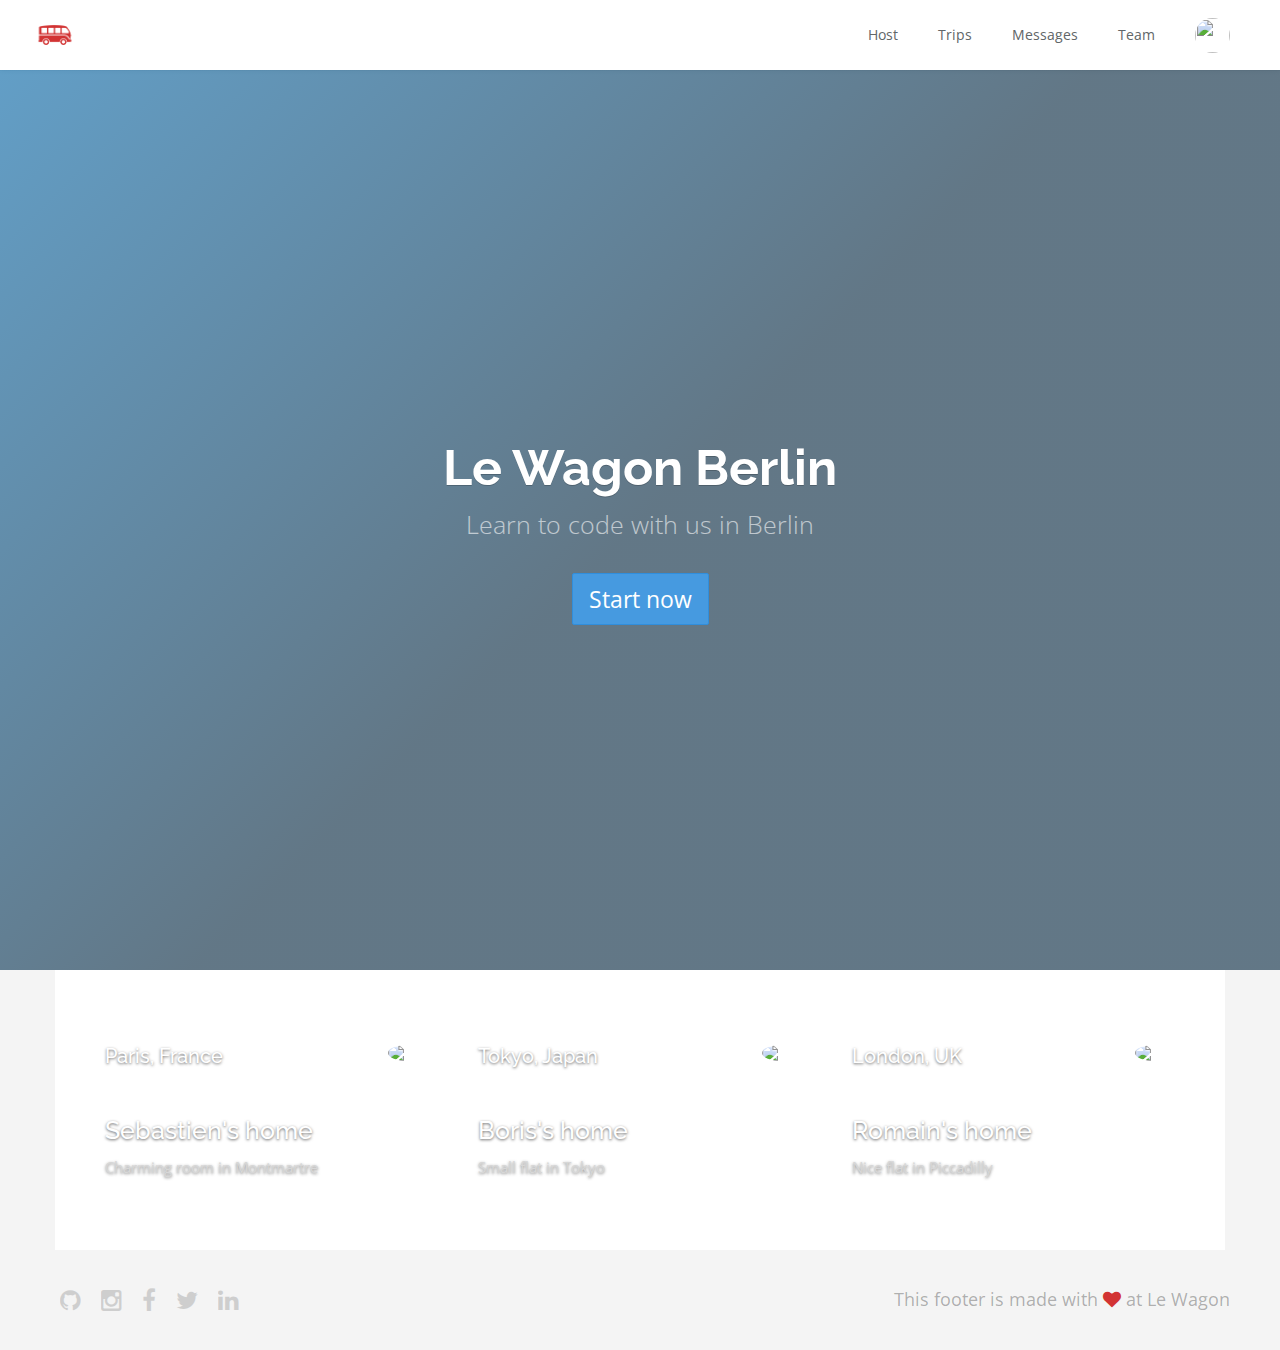
==== commit c6e7b0e7: "Automated commit at 2018-08-06 10:23:51 UTC by middleman-deploy 2.0.0-alpha" ====
--- a/index.html
+++ b/index.html
@@ -7,20 +7,104 @@
           content="width=device-width, initial-scale=1, shrink-to-fit=no">
     <!-- Use the title from a page's frontmatter if it has one -->
     <title>Le Wagon - Middleman</title>
-    <link href="stylesheets/application-3c48b980.css" rel="stylesheet" />
+    <link href="stylesheets/application-ea145652.css" rel="stylesheet" />
     <script src="javascripts/application-93de88c9.js"></script>
     <link href="images/favicon-f15af148.png" rel="icon" type="image/png" />
   </head>
   <body>
-    <div id="home">
-  <div class="home-content">
-    <img src="images/logo-acc9c0ec.png" width="200" alt="Logo" />
-    <p>
-      Middleman is now running!
-    </p>
-    <p class="about">
-      <a href="about.html">More about this template</a>
-    </p>
+    <div class="navbar-wagon">
+  <!-- Logo -->
+  <a href="/" class="navbar-wagon-brand">
+    <img src="images/logo-acc9c0ec.png" id="logo" alt="Logo" />
+  </a>
+
+  <!-- Right Navigation -->
+  <div class="navbar-wagon-right hidden-xs hidden-sm">
+
+    <a href="" class="navbar-wagon-item navbar-wagon-link">Host</a>
+    <a href="" class="navbar-wagon-item navbar-wagon-link">Trips</a>
+    <a href="" class="navbar-wagon-item navbar-wagon-link">Messages</a>
+    <a href="team.html" class="navbar-wagon-item navbar-wagon-link">Team</a>
+
+    <!-- Profile picture with dropdown list -->
+    <div class="navbar-wagon-item">
+      <div class="dropdown">
+        <img src="https://kitt.lewagon.com/placeholder/users/ssaunier" class="avatar dropdown-toggle" id="navbar-wagon-menu" data-toggle="dropdown">
+        <ul class="dropdown-menu dropdown-menu-right navbar-wagon-dropdown-menu">
+          <li><a href="#">Profile</a></li>
+          <li><a href="#">Dashboard</a></li>
+          <li><a href="#">Log Out</a></li>
+        </ul>
+      </div>
+    </div>
+  </div>
+
+  <!-- Dropdown appearing on mobile only -->
+  <div class="navbar-wagon-item hidden-md hidden-lg">
+    <div class="dropdown">
+      <i class="fa fa-bars dropdown-toggle" data-toggle="dropdown"></i>
+      <ul class="dropdown-menu dropdown-menu-right navbar-wagon-dropdown-menu">
+        <li><a href="#">Host</a></li>
+        <li><a href="#">Trips</a></li>
+        <li><a href="#">Messagese</a></li>
+        <li><a href="team.html">Team</a></li>
+      </ul>
+    </div>
+  </div>
+</div>
+
+    <div class="banner" style="background-image: linear-gradient(-225deg, rgba(0,101,168,0.6) 0%, rgba(0,36,61,0.6) 50%), url('https://kitt.lewagon.com/placeholder/cities/berlin');">
+  <div class="banner-content">
+    <h1>Le Wagon Berlin</h1>
+    <p>Learn to code with us in Berlin</p>
+    <a class="btn btn-primary btn-lg">Start now</a>
+  </div>
+</div>
+
+<div class="container">
+  <div class="row">
+      <div class="col-md-4">
+        <div class="card" style="background-image: url('https://kitt.lewagon.com/placeholder/cities/paris');">
+          <h2>Paris, France</h2>
+          <h3>Sebastien's home</h3>
+          <p>Charming room in Montmartre</p>
+        </div>
+          <img class="card-user" src="https://kitt.lewagon.com/placeholder/users/ssaunier">
+          <a class="card-link" href="#" ></a>
+      </div>
+      <div class="col-md-4">
+        <div class="card" style="background-image: url('https://kitt.lewagon.com/placeholder/cities/tokyo');">
+          <h2>Tokyo, Japan</h2>
+          <h3>Boris's home</h3>
+          <p>Small flat in Tokyo</p>
+        </div>
+          <img class="card-user" src="https://kitt.lewagon.com/placeholder/users/papillard">
+          <a class="card-link" href="#" ></a>
+      </div>
+      <div class="col-md-4">
+        <div class="card" style="background-image: url('https://kitt.lewagon.com/placeholder/cities/london');">
+          <h2>London, UK</h2>
+          <h3>Romain's home</h3>
+          <p>Nice flat in Piccadilly</p>
+        </div>
+          <img class="card-user" src="https://kitt.lewagon.com/placeholder/users/monsieurpaillard">
+          <a class="card-link" href="#" ></a>
+      </div>
+  </div>
+</div>
+
+
+
+    <div class="footer">
+  <div class="footer-links">
+    <a href="#"><i class="fa fa-github"></i></a>
+    <a href="#"><i class="fa fa-instagram"></i></a>
+    <a href="#"><i class="fa fa-facebook"></i></a>
+    <a href="#"><i class="fa fa-twitter"></i></a>
+    <a href="#"><i class="fa fa-linkedin"></i></a>
+  </div>
+  <div class="footer-copyright">
+    This footer is made with <i class="fa fa-heart"></i> at Le Wagon
   </div>
 </div>
 
--- a/stylesheets/application-ea145652.css
+++ b/stylesheets/application-ea145652.css
@@ -0,0 +1,8 @@
+@import url("https://fonts.googleapis.com/css?family=Open+Sans:400,300,700|Raleway:400,100,300,700,500");/*!
+ * Bootstrap v3.3.7 (http://getbootstrap.com)
+ * Copyright 2011-2016 Twitter, Inc.
+ * Licensed under MIT (https://github.com/twbs/bootstrap/blob/master/LICENSE)
+ *//*! normalize.css v3.0.3 | MIT License | github.com/necolas/normalize.css */html{font-family:sans-serif;-ms-text-size-adjust:100%;-webkit-text-size-adjust:100%}body{margin:0}article,aside,details,figcaption,figure,footer,header,hgroup,main,menu,nav,section,summary{display:block}audio,canvas,progress,video{display:inline-block;vertical-align:baseline}audio:not([controls]){display:none;height:0}[hidden],template{display:none}a{background-color:transparent}a:active,a:hover{outline:0}abbr[title]{border-bottom:1px dotted}b,strong{font-weight:bold}dfn{font-style:italic}h1{font-size:2em;margin:0.67em 0}mark{background:#ff0;color:#000}small{font-size:80%}sub,sup{font-size:75%;line-height:0;position:relative;vertical-align:baseline}sup{top:-0.5em}sub{bottom:-0.25em}img{border:0}svg:not(:root){overflow:hidden}figure{margin:1em 40px}hr{-webkit-box-sizing:content-box;box-sizing:content-box;height:0}pre{overflow:auto}code,kbd,pre,samp{font-family:monospace, monospace;font-size:1em}button,input,optgroup,select,textarea{color:inherit;font:inherit;margin:0}button{overflow:visible}button,select{text-transform:none}button,html input[type="button"],input[type="reset"],input[type="submit"]{-webkit-appearance:button;cursor:pointer}button[disabled],html input[disabled]{cursor:default}button::-moz-focus-inner,input::-moz-focus-inner{border:0;padding:0}input{line-height:normal}input[type="checkbox"],input[type="radio"]{-webkit-box-sizing:border-box;box-sizing:border-box;padding:0}input[type="number"]::-webkit-inner-spin-button,input[type="number"]::-webkit-outer-spin-button{height:auto}input[type="search"]{-webkit-appearance:textfield;-webkit-box-sizing:content-box;box-sizing:content-box}input[type="search"]::-webkit-search-cancel-button,input[type="search"]::-webkit-search-decoration{-webkit-appearance:none}fieldset{border:1px solid #c0c0c0;margin:0 2px;padding:0.35em 0.625em 0.75em}legend{border:0;padding:0}textarea{overflow:auto}optgroup{font-weight:bold}table{border-collapse:collapse;border-spacing:0}td,th{padding:0}/*! Source: https://github.com/h5bp/html5-boilerplate/blob/master/src/css/main.css */@media print{*,*:before,*:after{background:transparent !important;color:#000 !important;-webkit-box-shadow:none !important;box-shadow:none !important;text-shadow:none !important}a,a:visited{text-decoration:underline}a[href]:after{content:" (" attr(href) ")"}abbr[title]:after{content:" (" attr(title) ")"}a[href^="#"]:after,a[href^="javascript:"]:after{content:""}pre,blockquote{border:1px solid #999;page-break-inside:avoid}thead{display:table-header-group}tr,img{page-break-inside:avoid}img{max-width:100% !important}p,h2,h3{orphans:3;widows:3}h2,h3{page-break-after:avoid}.navbar{display:none}.btn>.caret,.dropup>.btn>.caret{border-top-color:#000 !important}.label{border:1px solid #000}.table{border-collapse:collapse !important}.table td,.table th{background-color:#fff !important}.table-bordered th,.table-bordered td{border:1px solid #ddd !important}}@font-face{font-family:'Glyphicons Halflings';src:url("../assets/bootstrap/glyphicons-halflings-regular-86b6f62b.eot");src:url("../assets/bootstrap/glyphicons-halflings-regular-86b6f62b.eot?#iefix") format("embedded-opentype"),url("../assets/bootstrap/glyphicons-halflings-regular-ca35b697.woff2") format("woff2"),url("../assets/bootstrap/glyphicons-halflings-regular-278e49a8.woff") format("woff"),url("../assets/bootstrap/glyphicons-halflings-regular-44bc1850.ttf") format("truetype"),url("../assets/bootstrap/glyphicons-halflings-regular-de51a849.svg#glyphicons_halflingsregular") format("svg")}.glyphicon{position:relative;top:1px;display:inline-block;font-family:'Glyphicons Halflings';font-style:normal;font-weight:normal;line-height:1;-webkit-font-smoothing:antialiased;-moz-osx-font-smoothing:grayscale}.glyphicon-asterisk:before{content:"\002a"}.glyphicon-plus:before{content:"\002b"}.glyphicon-euro:before,.glyphicon-eur:before{content:"\20ac"}.glyphicon-minus:before{content:"\2212"}.glyphicon-cloud:before{content:"\2601"}.glyphicon-envelope:before{content:"\2709"}.glyphicon-pencil:before{content:"\270f"}.glyphicon-glass:before{content:"\e001"}.glyphicon-music:before{content:"\e002"}.glyphicon-search:before{content:"\e003"}.glyphicon-heart:before{content:"\e005"}.glyphicon-star:before{content:"\e006"}.glyphicon-star-empty:before{content:"\e007"}.glyphicon-user:before{content:"\e008"}.glyphicon-film:before{content:"\e009"}.glyphicon-th-large:before{content:"\e010"}.glyphicon-th:before{content:"\e011"}.glyphicon-th-list:before{content:"\e012"}.glyphicon-ok:before{content:"\e013"}.glyphicon-remove:before{content:"\e014"}.glyphicon-zoom-in:before{content:"\e015"}.glyphicon-zoom-out:before{content:"\e016"}.glyphicon-off:before{content:"\e017"}.glyphicon-signal:before{content:"\e018"}.glyphicon-cog:before{content:"\e019"}.glyphicon-trash:before{content:"\e020"}.glyphicon-home:before{content:"\e021"}.glyphicon-file:before{content:"\e022"}.glyphicon-time:before{content:"\e023"}.glyphicon-road:before{content:"\e024"}.glyphicon-download-alt:before{content:"\e025"}.glyphicon-download:before{content:"\e026"}.glyphicon-upload:before{content:"\e027"}.glyphicon-inbox:before{content:"\e028"}.glyphicon-play-circle:before{content:"\e029"}.glyphicon-repeat:before{content:"\e030"}.glyphicon-refresh:before{content:"\e031"}.glyphicon-list-alt:before{content:"\e032"}.glyphicon-lock:before{content:"\e033"}.glyphicon-flag:before{content:"\e034"}.glyphicon-headphones:before{content:"\e035"}.glyphicon-volume-off:before{content:"\e036"}.glyphicon-volume-down:before{content:"\e037"}.glyphicon-volume-up:before{content:"\e038"}.glyphicon-qrcode:before{content:"\e039"}.glyphicon-barcode:before{content:"\e040"}.glyphicon-tag:before{content:"\e041"}.glyphicon-tags:before{content:"\e042"}.glyphicon-book:before{content:"\e043"}.glyphicon-bookmark:before{content:"\e044"}.glyphicon-print:before{content:"\e045"}.glyphicon-camera:before{content:"\e046"}.glyphicon-font:before{content:"\e047"}.glyphicon-bold:before{content:"\e048"}.glyphicon-italic:before{content:"\e049"}.glyphicon-text-height:before{content:"\e050"}.glyphicon-text-width:before{content:"\e051"}.glyphicon-align-left:before{content:"\e052"}.glyphicon-align-center:before{content:"\e053"}.glyphicon-align-right:before{content:"\e054"}.glyphicon-align-justify:before{content:"\e055"}.glyphicon-list:before{content:"\e056"}.glyphicon-indent-left:before{content:"\e057"}.glyphicon-indent-right:before{content:"\e058"}.glyphicon-facetime-video:before{content:"\e059"}.glyphicon-picture:before{content:"\e060"}.glyphicon-map-marker:before{content:"\e062"}.glyphicon-adjust:before{content:"\e063"}.glyphicon-tint:before{content:"\e064"}.glyphicon-edit:before{content:"\e065"}.glyphicon-share:before{content:"\e066"}.glyphicon-check:before{content:"\e067"}.glyphicon-move:before{content:"\e068"}.glyphicon-step-backward:before{content:"\e069"}.glyphicon-fast-backward:before{content:"\e070"}.glyphicon-backward:before{content:"\e071"}.glyphicon-play:before{content:"\e072"}.glyphicon-pause:before{content:"\e073"}.glyphicon-stop:before{content:"\e074"}.glyphicon-forward:before{content:"\e075"}.glyphicon-fast-forward:before{content:"\e076"}.glyphicon-step-forward:before{content:"\e077"}.glyphicon-eject:before{content:"\e078"}.glyphicon-chevron-left:before{content:"\e079"}.glyphicon-chevron-right:before{content:"\e080"}.glyphicon-plus-sign:before{content:"\e081"}.glyphicon-minus-sign:before{content:"\e082"}.glyphicon-remove-sign:before{content:"\e083"}.glyphicon-ok-sign:before{content:"\e084"}.glyphicon-question-sign:before{content:"\e085"}.glyphicon-info-sign:before{content:"\e086"}.glyphicon-screenshot:before{content:"\e087"}.glyphicon-remove-circle:before{content:"\e088"}.glyphicon-ok-circle:before{content:"\e089"}.glyphicon-ban-circle:before{content:"\e090"}.glyphicon-arrow-left:before{content:"\e091"}.glyphicon-arrow-right:before{content:"\e092"}.glyphicon-arrow-up:before{content:"\e093"}.glyphicon-arrow-down:before{content:"\e094"}.glyphicon-share-alt:before{content:"\e095"}.glyphicon-resize-full:before{content:"\e096"}.glyphicon-resize-small:before{content:"\e097"}.glyphicon-exclamation-sign:before{content:"\e101"}.glyphicon-gift:before{content:"\e102"}.glyphicon-leaf:before{content:"\e103"}.glyphicon-fire:before{content:"\e104"}.glyphicon-eye-open:before{content:"\e105"}.glyphicon-eye-close:before{content:"\e106"}.glyphicon-warning-sign:before{content:"\e107"}.glyphicon-plane:before{content:"\e108"}.glyphicon-calendar:before{content:"\e109"}.glyphicon-random:before{content:"\e110"}.glyphicon-comment:before{content:"\e111"}.glyphicon-magnet:before{content:"\e112"}.glyphicon-chevron-up:before{content:"\e113"}.glyphicon-chevron-down:before{content:"\e114"}.glyphicon-retweet:before{content:"\e115"}.glyphicon-shopping-cart:before{content:"\e116"}.glyphicon-folder-close:before{content:"\e117"}.glyphicon-folder-open:before{content:"\e118"}.glyphicon-resize-vertical:before{content:"\e119"}.glyphicon-resize-horizontal:before{content:"\e120"}.glyphicon-hdd:before{content:"\e121"}.glyphicon-bullhorn:before{content:"\e122"}.glyphicon-bell:before{content:"\e123"}.glyphicon-certificate:before{content:"\e124"}.glyphicon-thumbs-up:before{content:"\e125"}.glyphicon-thumbs-down:before{content:"\e126"}.glyphicon-hand-right:before{content:"\e127"}.glyphicon-hand-left:before{content:"\e128"}.glyphicon-hand-up:before{content:"\e129"}.glyphicon-hand-down:before{content:"\e130"}.glyphicon-circle-arrow-right:before{content:"\e131"}.glyphicon-circle-arrow-left:before{content:"\e132"}.glyphicon-circle-arrow-up:before{content:"\e133"}.glyphicon-circle-arrow-down:before{content:"\e134"}.glyphicon-globe:before{content:"\e135"}.glyphicon-wrench:before{content:"\e136"}.glyphicon-tasks:before{content:"\e137"}.glyphicon-filter:before{content:"\e138"}.glyphicon-briefcase:before{content:"\e139"}.glyphicon-fullscreen:before{content:"\e140"}.glyphicon-dashboard:before{content:"\e141"}.glyphicon-paperclip:before{content:"\e142"}.glyphicon-heart-empty:before{content:"\e143"}.glyphicon-link:before{content:"\e144"}.glyphicon-phone:before{content:"\e145"}.glyphicon-pushpin:before{content:"\e146"}.glyphicon-usd:before{content:"\e148"}.glyphicon-gbp:before{content:"\e149"}.glyphicon-sort:before{content:"\e150"}.glyphicon-sort-by-alphabet:before{content:"\e151"}.glyphicon-sort-by-alphabet-alt:before{content:"\e152"}.glyphicon-sort-by-order:before{content:"\e153"}.glyphicon-sort-by-order-alt:before{content:"\e154"}.glyphicon-sort-by-attributes:before{content:"\e155"}.glyphicon-sort-by-attributes-alt:before{content:"\e156"}.glyphicon-unchecked:before{content:"\e157"}.glyphicon-expand:before{content:"\e158"}.glyphicon-collapse-down:before{content:"\e159"}.glyphicon-collapse-up:before{content:"\e160"}.glyphicon-log-in:before{content:"\e161"}.glyphicon-flash:before{content:"\e162"}.glyphicon-log-out:before{content:"\e163"}.glyphicon-new-window:before{content:"\e164"}.glyphicon-record:before{content:"\e165"}.glyphicon-save:before{content:"\e166"}.glyphicon-open:before{content:"\e167"}.glyphicon-saved:before{content:"\e168"}.glyphicon-import:before{content:"\e169"}.glyphicon-export:before{content:"\e170"}.glyphicon-send:before{content:"\e171"}.glyphicon-floppy-disk:before{content:"\e172"}.glyphicon-floppy-saved:before{content:"\e173"}.glyphicon-floppy-remove:before{content:"\e174"}.glyphicon-floppy-save:before{content:"\e175"}.glyphicon-floppy-open:before{content:"\e176"}.glyphicon-credit-card:before{content:"\e177"}.glyphicon-transfer:before{content:"\e178"}.glyphicon-cutlery:before{content:"\e179"}.glyphicon-header:before{content:"\e180"}.glyphicon-compressed:before{content:"\e181"}.glyphicon-earphone:before{content:"\e182"}.glyphicon-phone-alt:before{content:"\e183"}.glyphicon-tower:before{content:"\e184"}.glyphicon-stats:before{content:"\e185"}.glyphicon-sd-video:before{content:"\e186"}.glyphicon-hd-video:before{content:"\e187"}.glyphicon-subtitles:before{content:"\e188"}.glyphicon-sound-stereo:before{content:"\e189"}.glyphicon-sound-dolby:before{content:"\e190"}.glyphicon-sound-5-1:before{content:"\e191"}.glyphicon-sound-6-1:before{content:"\e192"}.glyphicon-sound-7-1:before{content:"\e193"}.glyphicon-copyright-mark:before{content:"\e194"}.glyphicon-registration-mark:before{content:"\e195"}.glyphicon-cloud-download:before{content:"\e197"}.glyphicon-cloud-upload:before{content:"\e198"}.glyphicon-tree-conifer:before{content:"\e199"}.glyphicon-tree-deciduous:before{content:"\e200"}.glyphicon-cd:before{content:"\e201"}.glyphicon-save-file:before{content:"\e202"}.glyphicon-open-file:before{content:"\e203"}.glyphicon-level-up:before{content:"\e204"}.glyphicon-copy:before{content:"\e205"}.glyphicon-paste:before{content:"\e206"}.glyphicon-alert:before{content:"\e209"}.glyphicon-equalizer:before{content:"\e210"}.glyphicon-king:before{content:"\e211"}.glyphicon-queen:before{content:"\e212"}.glyphicon-pawn:before{content:"\e213"}.glyphicon-bishop:before{content:"\e214"}.glyphicon-knight:before{content:"\e215"}.glyphicon-baby-formula:before{content:"\e216"}.glyphicon-tent:before{content:"\26fa"}.glyphicon-blackboard:before{content:"\e218"}.glyphicon-bed:before{content:"\e219"}.glyphicon-apple:before{content:"\f8ff"}.glyphicon-erase:before{content:"\e221"}.glyphicon-hourglass:before{content:"\231b"}.glyphicon-lamp:before{content:"\e223"}.glyphicon-duplicate:before{content:"\e224"}.glyphicon-piggy-bank:before{content:"\e225"}.glyphicon-scissors:before{content:"\e226"}.glyphicon-bitcoin:before{content:"\e227"}.glyphicon-btc:before{content:"\e227"}.glyphicon-xbt:before{content:"\e227"}.glyphicon-yen:before{content:"\00a5"}.glyphicon-jpy:before{content:"\00a5"}.glyphicon-ruble:before{content:"\20bd"}.glyphicon-rub:before{content:"\20bd"}.glyphicon-scale:before{content:"\e230"}.glyphicon-ice-lolly:before{content:"\e231"}.glyphicon-ice-lolly-tasted:before{content:"\e232"}.glyphicon-education:before{content:"\e233"}.glyphicon-option-horizontal:before{content:"\e234"}.glyphicon-option-vertical:before{content:"\e235"}.glyphicon-menu-hamburger:before{content:"\e236"}.glyphicon-modal-window:before{content:"\e237"}.glyphicon-oil:before{content:"\e238"}.glyphicon-grain:before{content:"\e239"}.glyphicon-sunglasses:before{content:"\e240"}.glyphicon-text-size:before{content:"\e241"}.glyphicon-text-color:before{content:"\e242"}.glyphicon-text-background:before{content:"\e243"}.glyphicon-object-align-top:before{content:"\e244"}.glyphicon-object-align-bottom:before{content:"\e245"}.glyphicon-object-align-horizontal:before{content:"\e246"}.glyphicon-object-align-left:before{content:"\e247"}.glyphicon-object-align-vertical:before{content:"\e248"}.glyphicon-object-align-right:before{content:"\e249"}.glyphicon-triangle-right:before{content:"\e250"}.glyphicon-triangle-left:before{content:"\e251"}.glyphicon-triangle-bottom:before{content:"\e252"}.glyphicon-triangle-top:before{content:"\e253"}.glyphicon-console:before{content:"\e254"}.glyphicon-superscript:before{content:"\e255"}.glyphicon-subscript:before{content:"\e256"}.glyphicon-menu-left:before{content:"\e257"}.glyphicon-menu-right:before{content:"\e258"}.glyphicon-menu-down:before{content:"\e259"}.glyphicon-menu-up:before{content:"\e260"}*{-webkit-box-sizing:border-box;box-sizing:border-box}*:before,*:after{-webkit-box-sizing:border-box;box-sizing:border-box}html{font-size:10px;-webkit-tap-highlight-color:transparent}body{font-family:"Open Sans", "Helvetica", "sans-serif";font-size:18px;line-height:1.42857143;color:#333333;background-color:#F4F4F4}input,button,select,textarea{font-family:inherit;font-size:inherit;line-height:inherit}a{color:#469AE0;text-decoration:none}a:hover,a:focus{color:#1f74ba;text-decoration:underline}a:focus{outline:5px auto -webkit-focus-ring-color;outline-offset:-2px}figure{margin:0}img{vertical-align:middle}.img-responsive{display:block;max-width:100%;height:auto}.img-rounded{border-radius:2px}.img-thumbnail{padding:4px;line-height:1.42857143;background-color:#F4F4F4;border:1px solid #ddd;border-radius:2px;-webkit-transition:all 0.2s ease-in-out;transition:all 0.2s ease-in-out;display:inline-block;max-width:100%;height:auto}.img-circle{border-radius:50%}hr{margin-top:25px;margin-bottom:25px;border:0;border-top:1px solid #eeeeee}.sr-only{position:absolute;width:1px;height:1px;margin:-1px;padding:0;overflow:hidden;clip:rect(0, 0, 0, 0);border:0}.sr-only-focusable:active,.sr-only-focusable:focus{position:static;width:auto;height:auto;margin:0;overflow:visible;clip:auto}[role="button"]{cursor:pointer}h1,h2,h3,h4,h5,h6,.h1,.h2,.h3,.h4,.h5,.h6{font-family:"Raleway", "Helvetica", "sans-serif";font-weight:500;line-height:1.1;color:inherit}h1 small,h1 .small,h2 small,h2 .small,h3 small,h3 .small,h4 small,h4 .small,h5 small,h5 .small,h6 small,h6 .small,.h1 small,.h1 .small,.h2 small,.h2 .small,.h3 small,.h3 .small,.h4 small,.h4 .small,.h5 small,.h5 .small,.h6 small,.h6 .small{font-weight:normal;line-height:1;color:#777777}h1,.h1,h2,.h2,h3,.h3{margin-top:25px;margin-bottom:12.5px}h1 small,h1 .small,.h1 small,.h1 .small,h2 small,h2 .small,.h2 small,.h2 .small,h3 small,h3 .small,.h3 small,.h3 .small{font-size:65%}h4,.h4,h5,.h5,h6,.h6{margin-top:12.5px;margin-bottom:12.5px}h4 small,h4 .small,.h4 small,.h4 .small,h5 small,h5 .small,.h5 small,.h5 .small,h6 small,h6 .small,.h6 small,.h6 .small{font-size:75%}h1,.h1{font-size:46px}h2,.h2{font-size:38px}h3,.h3{font-size:31px}h4,.h4{font-size:23px}h5,.h5{font-size:18px}h6,.h6{font-size:16px}p{margin:0 0 12.5px}.lead{margin-bottom:25px;font-size:20px;font-weight:300;line-height:1.4}@media (min-width: 768px){.lead{font-size:27px}}small,.small{font-size:88%}mark,.mark{background-color:#fcf8e3;padding:.2em}.text-left{text-align:left}.text-right{text-align:right}.text-center{text-align:center}.text-justify{text-align:justify}.text-nowrap{white-space:nowrap}.text-lowercase{text-transform:lowercase}.text-uppercase,.initialism{text-transform:uppercase}.text-capitalize{text-transform:capitalize}.text-muted{color:#777777}.text-primary{color:#469AE0}a.text-primary:hover,a.text-primary:focus{color:#2381d0}.text-success{color:#3c763d}a.text-success:hover,a.text-success:focus{color:#2b542c}.text-info{color:#31708f}a.text-info:hover,a.text-info:focus{color:#245269}.text-warning{color:#8a6d3b}a.text-warning:hover,a.text-warning:focus{color:#66512c}.text-danger{color:#a94442}a.text-danger:hover,a.text-danger:focus{color:#843534}.bg-primary{color:#fff}.bg-primary{background-color:#469AE0}a.bg-primary:hover,a.bg-primary:focus{background-color:#2381d0}.bg-success{background-color:#dff0d8}a.bg-success:hover,a.bg-success:focus{background-color:#c1e2b3}.bg-info{background-color:#d9edf7}a.bg-info:hover,a.bg-info:focus{background-color:#afd9ee}.bg-warning{background-color:#fcf8e3}a.bg-warning:hover,a.bg-warning:focus{background-color:#f7ecb5}.bg-danger{background-color:#f2dede}a.bg-danger:hover,a.bg-danger:focus{background-color:#e4b9b9}.page-header{padding-bottom:11.5px;margin:50px 0 25px;border-bottom:1px solid #eeeeee}ul,ol{margin-top:0;margin-bottom:12.5px}ul ul,ul ol,ol ul,ol ol{margin-bottom:0}.list-unstyled{padding-left:0;list-style:none}.list-inline{padding-left:0;list-style:none;margin-left:-5px}.list-inline>li{display:inline-block;padding-left:5px;padding-right:5px}dl{margin-top:0;margin-bottom:25px}dt,dd{line-height:1.42857143}dt{font-weight:bold}dd{margin-left:0}.dl-horizontal dd:before,.dl-horizontal dd:after{content:" ";display:table}.dl-horizontal dd:after{clear:both}@media (min-width: 768px){.dl-horizontal dt{float:left;width:160px;clear:left;text-align:right;overflow:hidden;text-overflow:ellipsis;white-space:nowrap}.dl-horizontal dd{margin-left:180px}}abbr[title],abbr[data-original-title]{cursor:help;border-bottom:1px dotted #777777}.initialism{font-size:90%}blockquote{padding:12.5px 25px;margin:0 0 25px;font-size:22.5px;border-left:5px solid #eeeeee}blockquote p:last-child,blockquote ul:last-child,blockquote ol:last-child{margin-bottom:0}blockquote footer,blockquote small,blockquote .small{display:block;font-size:80%;line-height:1.42857143;color:#777777}blockquote footer:before,blockquote small:before,blockquote .small:before{content:'\2014 \00A0'}.blockquote-reverse,blockquote.pull-right{padding-right:15px;padding-left:0;border-right:5px solid #eeeeee;border-left:0;text-align:right}.blockquote-reverse footer:before,.blockquote-reverse small:before,.blockquote-reverse .small:before,blockquote.pull-right footer:before,blockquote.pull-right small:before,blockquote.pull-right .small:before{content:''}.blockquote-reverse footer:after,.blockquote-reverse small:after,.blockquote-reverse .small:after,blockquote.pull-right footer:after,blockquote.pull-right small:after,blockquote.pull-right .small:after{content:'\00A0 \2014'}address{margin-bottom:25px;font-style:normal;line-height:1.42857143}code,kbd,pre,samp{font-family:Menlo, Monaco, Consolas, "Courier New", monospace}code{padding:2px 4px;font-size:90%;color:#c7254e;background-color:#f9f2f4;border-radius:2px}kbd{padding:2px 4px;font-size:90%;color:#fff;background-color:#333;border-radius:2px;-webkit-box-shadow:inset 0 -1px 0 rgba(0,0,0,0.25);box-shadow:inset 0 -1px 0 rgba(0,0,0,0.25)}kbd kbd{padding:0;font-size:100%;font-weight:bold;-webkit-box-shadow:none;box-shadow:none}pre{display:block;padding:12px;margin:0 0 12.5px;font-size:17px;line-height:1.42857143;word-break:break-all;word-wrap:break-word;color:#333333;background-color:#f5f5f5;border:1px solid #ccc;border-radius:2px}pre code{padding:0;font-size:inherit;color:inherit;white-space:pre-wrap;background-color:transparent;border-radius:0}.pre-scrollable{max-height:340px;overflow-y:scroll}.container{margin-right:auto;margin-left:auto;padding-left:15px;padding-right:15px}.container:before,.container:after{content:" ";display:table}.container:after{clear:both}@media (min-width: 768px){.container{width:750px}}@media (min-width: 992px){.container{width:970px}}@media (min-width: 1200px){.container{width:1170px}}.container-fluid{margin-right:auto;margin-left:auto;padding-left:15px;padding-right:15px}.container-fluid:before,.container-fluid:after{content:" ";display:table}.container-fluid:after{clear:both}.row{margin-left:-15px;margin-right:-15px}.row:before,.row:after{content:" ";display:table}.row:after{clear:both}.col-xs-1,.col-sm-1,.col-md-1,.col-lg-1,.col-xs-2,.col-sm-2,.col-md-2,.col-lg-2,.col-xs-3,.col-sm-3,.col-md-3,.col-lg-3,.col-xs-4,.col-sm-4,.col-md-4,.col-lg-4,.col-xs-5,.col-sm-5,.col-md-5,.col-lg-5,.col-xs-6,.col-sm-6,.col-md-6,.col-lg-6,.col-xs-7,.col-sm-7,.col-md-7,.col-lg-7,.col-xs-8,.col-sm-8,.col-md-8,.col-lg-8,.col-xs-9,.col-sm-9,.col-md-9,.col-lg-9,.col-xs-10,.col-sm-10,.col-md-10,.col-lg-10,.col-xs-11,.col-sm-11,.col-md-11,.col-lg-11,.col-xs-12,.col-sm-12,.col-md-12,.col-lg-12{position:relative;min-height:1px;padding-left:15px;padding-right:15px}.col-xs-1,.col-xs-2,.col-xs-3,.col-xs-4,.col-xs-5,.col-xs-6,.col-xs-7,.col-xs-8,.col-xs-9,.col-xs-10,.col-xs-11,.col-xs-12{float:left}.col-xs-1{width:8.33333333%}.col-xs-2{width:16.66666667%}.col-xs-3{width:25%}.col-xs-4{width:33.33333333%}.col-xs-5{width:41.66666667%}.col-xs-6{width:50%}.col-xs-7{width:58.33333333%}.col-xs-8{width:66.66666667%}.col-xs-9{width:75%}.col-xs-10{width:83.33333333%}.col-xs-11{width:91.66666667%}.col-xs-12{width:100%}.col-xs-pull-0{right:auto}.col-xs-pull-1{right:8.33333333%}.col-xs-pull-2{right:16.66666667%}.col-xs-pull-3{right:25%}.col-xs-pull-4{right:33.33333333%}.col-xs-pull-5{right:41.66666667%}.col-xs-pull-6{right:50%}.col-xs-pull-7{right:58.33333333%}.col-xs-pull-8{right:66.66666667%}.col-xs-pull-9{right:75%}.col-xs-pull-10{right:83.33333333%}.col-xs-pull-11{right:91.66666667%}.col-xs-pull-12{right:100%}.col-xs-push-0{left:auto}.col-xs-push-1{left:8.33333333%}.col-xs-push-2{left:16.66666667%}.col-xs-push-3{left:25%}.col-xs-push-4{left:33.33333333%}.col-xs-push-5{left:41.66666667%}.col-xs-push-6{left:50%}.col-xs-push-7{left:58.33333333%}.col-xs-push-8{left:66.66666667%}.col-xs-push-9{left:75%}.col-xs-push-10{left:83.33333333%}.col-xs-push-11{left:91.66666667%}.col-xs-push-12{left:100%}.col-xs-offset-0{margin-left:0%}.col-xs-offset-1{margin-left:8.33333333%}.col-xs-offset-2{margin-left:16.66666667%}.col-xs-offset-3{margin-left:25%}.col-xs-offset-4{margin-left:33.33333333%}.col-xs-offset-5{margin-left:41.66666667%}.col-xs-offset-6{margin-left:50%}.col-xs-offset-7{margin-left:58.33333333%}.col-xs-offset-8{margin-left:66.66666667%}.col-xs-offset-9{margin-left:75%}.col-xs-offset-10{margin-left:83.33333333%}.col-xs-offset-11{margin-left:91.66666667%}.col-xs-offset-12{margin-left:100%}@media (min-width: 768px){.col-sm-1,.col-sm-2,.col-sm-3,.col-sm-4,.col-sm-5,.col-sm-6,.col-sm-7,.col-sm-8,.col-sm-9,.col-sm-10,.col-sm-11,.col-sm-12{float:left}.col-sm-1{width:8.33333333%}.col-sm-2{width:16.66666667%}.col-sm-3{width:25%}.col-sm-4{width:33.33333333%}.col-sm-5{width:41.66666667%}.col-sm-6{width:50%}.col-sm-7{width:58.33333333%}.col-sm-8{width:66.66666667%}.col-sm-9{width:75%}.col-sm-10{width:83.33333333%}.col-sm-11{width:91.66666667%}.col-sm-12{width:100%}.col-sm-pull-0{right:auto}.col-sm-pull-1{right:8.33333333%}.col-sm-pull-2{right:16.66666667%}.col-sm-pull-3{right:25%}.col-sm-pull-4{right:33.33333333%}.col-sm-pull-5{right:41.66666667%}.col-sm-pull-6{right:50%}.col-sm-pull-7{right:58.33333333%}.col-sm-pull-8{right:66.66666667%}.col-sm-pull-9{right:75%}.col-sm-pull-10{right:83.33333333%}.col-sm-pull-11{right:91.66666667%}.col-sm-pull-12{right:100%}.col-sm-push-0{left:auto}.col-sm-push-1{left:8.33333333%}.col-sm-push-2{left:16.66666667%}.col-sm-push-3{left:25%}.col-sm-push-4{left:33.33333333%}.col-sm-push-5{left:41.66666667%}.col-sm-push-6{left:50%}.col-sm-push-7{left:58.33333333%}.col-sm-push-8{left:66.66666667%}.col-sm-push-9{left:75%}.col-sm-push-10{left:83.33333333%}.col-sm-push-11{left:91.66666667%}.col-sm-push-12{left:100%}.col-sm-offset-0{margin-left:0%}.col-sm-offset-1{margin-left:8.33333333%}.col-sm-offset-2{margin-left:16.66666667%}.col-sm-offset-3{margin-left:25%}.col-sm-offset-4{margin-left:33.33333333%}.col-sm-offset-5{margin-left:41.66666667%}.col-sm-offset-6{margin-left:50%}.col-sm-offset-7{margin-left:58.33333333%}.col-sm-offset-8{margin-left:66.66666667%}.col-sm-offset-9{margin-left:75%}.col-sm-offset-10{margin-left:83.33333333%}.col-sm-offset-11{margin-left:91.66666667%}.col-sm-offset-12{margin-left:100%}}@media (min-width: 992px){.col-md-1,.col-md-2,.col-md-3,.col-md-4,.col-md-5,.col-md-6,.col-md-7,.col-md-8,.col-md-9,.col-md-10,.col-md-11,.col-md-12{float:left}.col-md-1{width:8.33333333%}.col-md-2{width:16.66666667%}.col-md-3{width:25%}.col-md-4{width:33.33333333%}.col-md-5{width:41.66666667%}.col-md-6{width:50%}.col-md-7{width:58.33333333%}.col-md-8{width:66.66666667%}.col-md-9{width:75%}.col-md-10{width:83.33333333%}.col-md-11{width:91.66666667%}.col-md-12{width:100%}.col-md-pull-0{right:auto}.col-md-pull-1{right:8.33333333%}.col-md-pull-2{right:16.66666667%}.col-md-pull-3{right:25%}.col-md-pull-4{right:33.33333333%}.col-md-pull-5{right:41.66666667%}.col-md-pull-6{right:50%}.col-md-pull-7{right:58.33333333%}.col-md-pull-8{right:66.66666667%}.col-md-pull-9{right:75%}.col-md-pull-10{right:83.33333333%}.col-md-pull-11{right:91.66666667%}.col-md-pull-12{right:100%}.col-md-push-0{left:auto}.col-md-push-1{left:8.33333333%}.col-md-push-2{left:16.66666667%}.col-md-push-3{left:25%}.col-md-push-4{left:33.33333333%}.col-md-push-5{left:41.66666667%}.col-md-push-6{left:50%}.col-md-push-7{left:58.33333333%}.col-md-push-8{left:66.66666667%}.col-md-push-9{left:75%}.col-md-push-10{left:83.33333333%}.col-md-push-11{left:91.66666667%}.col-md-push-12{left:100%}.col-md-offset-0{margin-left:0%}.col-md-offset-1{margin-left:8.33333333%}.col-md-offset-2{margin-left:16.66666667%}.col-md-offset-3{margin-left:25%}.col-md-offset-4{margin-left:33.33333333%}.col-md-offset-5{margin-left:41.66666667%}.col-md-offset-6{margin-left:50%}.col-md-offset-7{margin-left:58.33333333%}.col-md-offset-8{margin-left:66.66666667%}.col-md-offset-9{margin-left:75%}.col-md-offset-10{margin-left:83.33333333%}.col-md-offset-11{margin-left:91.66666667%}.col-md-offset-12{margin-left:100%}}@media (min-width: 1200px){.col-lg-1,.col-lg-2,.col-lg-3,.col-lg-4,.col-lg-5,.col-lg-6,.col-lg-7,.col-lg-8,.col-lg-9,.col-lg-10,.col-lg-11,.col-lg-12{float:left}.col-lg-1{width:8.33333333%}.col-lg-2{width:16.66666667%}.col-lg-3{width:25%}.col-lg-4{width:33.33333333%}.col-lg-5{width:41.66666667%}.col-lg-6{width:50%}.col-lg-7{width:58.33333333%}.col-lg-8{width:66.66666667%}.col-lg-9{width:75%}.col-lg-10{width:83.33333333%}.col-lg-11{width:91.66666667%}.col-lg-12{width:100%}.col-lg-pull-0{right:auto}.col-lg-pull-1{right:8.33333333%}.col-lg-pull-2{right:16.66666667%}.col-lg-pull-3{right:25%}.col-lg-pull-4{right:33.33333333%}.col-lg-pull-5{right:41.66666667%}.col-lg-pull-6{right:50%}.col-lg-pull-7{right:58.33333333%}.col-lg-pull-8{right:66.66666667%}.col-lg-pull-9{right:75%}.col-lg-pull-10{right:83.33333333%}.col-lg-pull-11{right:91.66666667%}.col-lg-pull-12{right:100%}.col-lg-push-0{left:auto}.col-lg-push-1{left:8.33333333%}.col-lg-push-2{left:16.66666667%}.col-lg-push-3{left:25%}.col-lg-push-4{left:33.33333333%}.col-lg-push-5{left:41.66666667%}.col-lg-push-6{left:50%}.col-lg-push-7{left:58.33333333%}.col-lg-push-8{left:66.66666667%}.col-lg-push-9{left:75%}.col-lg-push-10{left:83.33333333%}.col-lg-push-11{left:91.66666667%}.col-lg-push-12{left:100%}.col-lg-offset-0{margin-left:0%}.col-lg-offset-1{margin-left:8.33333333%}.col-lg-offset-2{margin-left:16.66666667%}.col-lg-offset-3{margin-left:25%}.col-lg-offset-4{margin-left:33.33333333%}.col-lg-offset-5{margin-left:41.66666667%}.col-lg-offset-6{margin-left:50%}.col-lg-offset-7{margin-left:58.33333333%}.col-lg-offset-8{margin-left:66.66666667%}.col-lg-offset-9{margin-left:75%}.col-lg-offset-10{margin-left:83.33333333%}.col-lg-offset-11{margin-left:91.66666667%}.col-lg-offset-12{margin-left:100%}}table{background-color:transparent}caption{padding-top:8px;padding-bottom:8px;color:#777777;text-align:left}th{text-align:left}.table{width:100%;max-width:100%;margin-bottom:25px}.table>thead>tr>th,.table>thead>tr>td,.table>tbody>tr>th,.table>tbody>tr>td,.table>tfoot>tr>th,.table>tfoot>tr>td{padding:8px;line-height:1.42857143;vertical-align:top;border-top:1px solid #ddd}.table>thead>tr>th{vertical-align:bottom;border-bottom:2px solid #ddd}.table>caption+thead>tr:first-child>th,.table>caption+thead>tr:first-child>td,.table>colgroup+thead>tr:first-child>th,.table>colgroup+thead>tr:first-child>td,.table>thead:first-child>tr:first-child>th,.table>thead:first-child>tr:first-child>td{border-top:0}.table>tbody+tbody{border-top:2px solid #ddd}.table .table{background-color:#F4F4F4}.table-condensed>thead>tr>th,.table-condensed>thead>tr>td,.table-condensed>tbody>tr>th,.table-condensed>tbody>tr>td,.table-condensed>tfoot>tr>th,.table-condensed>tfoot>tr>td{padding:5px}.table-bordered{border:1px solid #ddd}.table-bordered>thead>tr>th,.table-bordered>thead>tr>td,.table-bordered>tbody>tr>th,.table-bordered>tbody>tr>td,.table-bordered>tfoot>tr>th,.table-bordered>tfoot>tr>td{border:1px solid #ddd}.table-bordered>thead>tr>th,.table-bordered>thead>tr>td{border-bottom-width:2px}.table-striped>tbody>tr:nth-of-type(odd){background-color:#f9f9f9}.table-hover>tbody>tr:hover{background-color:#f5f5f5}table col[class*="col-"]{position:static;float:none;display:table-column}table td[class*="col-"],table th[class*="col-"]{position:static;float:none;display:table-cell}.table>thead>tr>td.active,.table>thead>tr>th.active,.table>thead>tr.active>td,.table>thead>tr.active>th,.table>tbody>tr>td.active,.table>tbody>tr>th.active,.table>tbody>tr.active>td,.table>tbody>tr.active>th,.table>tfoot>tr>td.active,.table>tfoot>tr>th.active,.table>tfoot>tr.active>td,.table>tfoot>tr.active>th{background-color:#f5f5f5}.table-hover>tbody>tr>td.active:hover,.table-hover>tbody>tr>th.active:hover,.table-hover>tbody>tr.active:hover>td,.table-hover>tbody>tr:hover>.active,.table-hover>tbody>tr.active:hover>th{background-color:#e8e8e8}.table>thead>tr>td.success,.table>thead>tr>th.success,.table>thead>tr.success>td,.table>thead>tr.success>th,.table>tbody>tr>td.success,.table>tbody>tr>th.success,.table>tbody>tr.success>td,.table>tbody>tr.success>th,.table>tfoot>tr>td.success,.table>tfoot>tr>th.success,.table>tfoot>tr.success>td,.table>tfoot>tr.success>th{background-color:#dff0d8}.table-hover>tbody>tr>td.success:hover,.table-hover>tbody>tr>th.success:hover,.table-hover>tbody>tr.success:hover>td,.table-hover>tbody>tr:hover>.success,.table-hover>tbody>tr.success:hover>th{background-color:#d0e9c6}.table>thead>tr>td.info,.table>thead>tr>th.info,.table>thead>tr.info>td,.table>thead>tr.info>th,.table>tbody>tr>td.info,.table>tbody>tr>th.info,.table>tbody>tr.info>td,.table>tbody>tr.info>th,.table>tfoot>tr>td.info,.table>tfoot>tr>th.info,.table>tfoot>tr.info>td,.table>tfoot>tr.info>th{background-color:#d9edf7}.table-hover>tbody>tr>td.info:hover,.table-hover>tbody>tr>th.info:hover,.table-hover>tbody>tr.info:hover>td,.table-hover>tbody>tr:hover>.info,.table-hover>tbody>tr.info:hover>th{background-color:#c4e3f3}.table>thead>tr>td.warning,.table>thead>tr>th.warning,.table>thead>tr.warning>td,.table>thead>tr.warning>th,.table>tbody>tr>td.warning,.table>tbody>tr>th.warning,.table>tbody>tr.warning>td,.table>tbody>tr.warning>th,.table>tfoot>tr>td.warning,.table>tfoot>tr>th.warning,.table>tfoot>tr.warning>td,.table>tfoot>tr.warning>th{background-color:#fcf8e3}.table-hover>tbody>tr>td.warning:hover,.table-hover>tbody>tr>th.warning:hover,.table-hover>tbody>tr.warning:hover>td,.table-hover>tbody>tr:hover>.warning,.table-hover>tbody>tr.warning:hover>th{background-color:#faf2cc}.table>thead>tr>td.danger,.table>thead>tr>th.danger,.table>thead>tr.danger>td,.table>thead>tr.danger>th,.table>tbody>tr>td.danger,.table>tbody>tr>th.danger,.table>tbody>tr.danger>td,.table>tbody>tr.danger>th,.table>tfoot>tr>td.danger,.table>tfoot>tr>th.danger,.table>tfoot>tr.danger>td,.table>tfoot>tr.danger>th{background-color:#f2dede}.table-hover>tbody>tr>td.danger:hover,.table-hover>tbody>tr>th.danger:hover,.table-hover>tbody>tr.danger:hover>td,.table-hover>tbody>tr:hover>.danger,.table-hover>tbody>tr.danger:hover>th{background-color:#ebcccc}.table-responsive{overflow-x:auto;min-height:0.01%}@media screen and (max-width: 767px){.table-responsive{width:100%;margin-bottom:18.75px;overflow-y:hidden;-ms-overflow-style:-ms-autohiding-scrollbar;border:1px solid #ddd}.table-responsive>.table{margin-bottom:0}.table-responsive>.table>thead>tr>th,.table-responsive>.table>thead>tr>td,.table-responsive>.table>tbody>tr>th,.table-responsive>.table>tbody>tr>td,.table-responsive>.table>tfoot>tr>th,.table-responsive>.table>tfoot>tr>td{white-space:nowrap}.table-responsive>.table-bordered{border:0}.table-responsive>.table-bordered>thead>tr>th:first-child,.table-responsive>.table-bordered>thead>tr>td:first-child,.table-responsive>.table-bordered>tbody>tr>th:first-child,.table-responsive>.table-bordered>tbody>tr>td:first-child,.table-responsive>.table-bordered>tfoot>tr>th:first-child,.table-responsive>.table-bordered>tfoot>tr>td:first-child{border-left:0}.table-responsive>.table-bordered>thead>tr>th:last-child,.table-responsive>.table-bordered>thead>tr>td:last-child,.table-responsive>.table-bordered>tbody>tr>th:last-child,.table-responsive>.table-bordered>tbody>tr>td:last-child,.table-responsive>.table-bordered>tfoot>tr>th:last-child,.table-responsive>.table-bordered>tfoot>tr>td:last-child{border-right:0}.table-responsive>.table-bordered>tbody>tr:last-child>th,.table-responsive>.table-bordered>tbody>tr:last-child>td,.table-responsive>.table-bordered>tfoot>tr:last-child>th,.table-responsive>.table-bordered>tfoot>tr:last-child>td{border-bottom:0}}fieldset{padding:0;margin:0;border:0;min-width:0}legend{display:block;width:100%;padding:0;margin-bottom:25px;font-size:27px;line-height:inherit;color:#333333;border:0;border-bottom:1px solid #e5e5e5}label{display:inline-block;max-width:100%;margin-bottom:5px;font-weight:bold}input[type="search"]{-webkit-box-sizing:border-box;box-sizing:border-box}input[type="radio"],input[type="checkbox"]{margin:4px 0 0;margin-top:1px \9;line-height:normal}input[type="file"]{display:block}input[type="range"]{display:block;width:100%}select[multiple],select[size]{height:auto}input[type="file"]:focus,input[type="radio"]:focus,input[type="checkbox"]:focus{outline:5px auto -webkit-focus-ring-color;outline-offset:-2px}output{display:block;padding-top:7px;font-size:18px;line-height:1.42857143;color:#000000}.form-control{display:block;width:100%;height:39px;padding:6px 12px;font-size:18px;line-height:1.42857143;color:#000000;background-color:#fff;background-image:none;border:1px solid #ccc;border-radius:2px;-webkit-box-shadow:inset 0 1px 1px rgba(0,0,0,0.075);box-shadow:inset 0 1px 1px rgba(0,0,0,0.075);-webkit-transition:border-color ease-in-out 0.15s, box-shadow ease-in-out 0.15s;-webkit-transition:border-color ease-in-out 0.15s, -webkit-box-shadow ease-in-out 0.15s;transition:border-color ease-in-out 0.15s, -webkit-box-shadow ease-in-out 0.15s;transition:border-color ease-in-out 0.15s, box-shadow ease-in-out 0.15s;transition:border-color ease-in-out 0.15s, box-shadow ease-in-out 0.15s, -webkit-box-shadow ease-in-out 0.15s}.form-control:focus{border-color:#66afe9;outline:0;-webkit-box-shadow:inset 0 1px 1px rgba(0,0,0,0.075),0 0 8px rgba(102,175,233,0.6);box-shadow:inset 0 1px 1px rgba(0,0,0,0.075),0 0 8px rgba(102,175,233,0.6)}.form-control::-moz-placeholder{color:#999;opacity:1}.form-control:-ms-input-placeholder{color:#999}.form-control::-webkit-input-placeholder{color:#999}.form-control::-ms-expand{border:0;background-color:transparent}.form-control[disabled],.form-control[readonly],fieldset[disabled] .form-control{background-color:#eeeeee;opacity:1}.form-control[disabled],fieldset[disabled] .form-control{cursor:not-allowed}textarea.form-control{height:auto}input[type="search"]{-webkit-appearance:none}@media screen and (-webkit-min-device-pixel-ratio: 0){input[type="date"].form-control,input[type="time"].form-control,input[type="datetime-local"].form-control,input[type="month"].form-control{line-height:39px}input[type="date"].input-sm,.input-group-sm>input[type="date"].form-control,.input-group-sm>input[type="date"].input-group-addon,.input-group-sm>.input-group-btn>input[type="date"].btn,.input-group-sm input[type="date"],input[type="time"].input-sm,.input-group-sm>input[type="time"].form-control,.input-group-sm>input[type="time"].input-group-addon,.input-group-sm>.input-group-btn>input[type="time"].btn,.input-group-sm input[type="time"],input[type="datetime-local"].input-sm,.input-group-sm>input[type="datetime-local"].form-control,.input-group-sm>input[type="datetime-local"].input-group-addon,.input-group-sm>.input-group-btn>input[type="datetime-local"].btn,.input-group-sm input[type="datetime-local"],input[type="month"].input-sm,.input-group-sm>input[type="month"].form-control,.input-group-sm>input[type="month"].input-group-addon,.input-group-sm>.input-group-btn>input[type="month"].btn,.input-group-sm input[type="month"]{line-height:36px}input[type="date"].input-lg,.input-group-lg>input[type="date"].form-control,.input-group-lg>input[type="date"].input-group-addon,.input-group-lg>.input-group-btn>input[type="date"].btn,.input-group-lg input[type="date"],input[type="time"].input-lg,.input-group-lg>input[type="time"].form-control,.input-group-lg>input[type="time"].input-group-addon,.input-group-lg>.input-group-btn>input[type="time"].btn,.input-group-lg input[type="time"],input[type="datetime-local"].input-lg,.input-group-lg>input[type="datetime-local"].form-control,.input-group-lg>input[type="datetime-local"].input-group-addon,.input-group-lg>.input-group-btn>input[type="datetime-local"].btn,.input-group-lg input[type="datetime-local"],input[type="month"].input-lg,.input-group-lg>input[type="month"].form-control,.input-group-lg>input[type="month"].input-group-addon,.input-group-lg>.input-group-btn>input[type="month"].btn,.input-group-lg input[type="month"]{line-height:53px}}.form-group{margin-bottom:15px}.radio,.checkbox{position:relative;display:block;margin-top:10px;margin-bottom:10px}.radio label,.checkbox label{min-height:25px;padding-left:20px;margin-bottom:0;font-weight:normal;cursor:pointer}.radio input[type="radio"],.radio-inline input[type="radio"],.checkbox input[type="checkbox"],.checkbox-inline input[type="checkbox"]{position:absolute;margin-left:-20px;margin-top:4px \9}.radio+.radio,.checkbox+.checkbox{margin-top:-5px}.radio-inline,.checkbox-inline{position:relative;display:inline-block;padding-left:20px;margin-bottom:0;vertical-align:middle;font-weight:normal;cursor:pointer}.radio-inline+.radio-inline,.checkbox-inline+.checkbox-inline{margin-top:0;margin-left:10px}input[type="radio"][disabled],input[type="radio"].disabled,fieldset[disabled] input[type="radio"],input[type="checkbox"][disabled],input[type="checkbox"].disabled,fieldset[disabled] input[type="checkbox"]{cursor:not-allowed}.radio-inline.disabled,fieldset[disabled] .radio-inline,.checkbox-inline.disabled,fieldset[disabled] .checkbox-inline{cursor:not-allowed}.radio.disabled label,fieldset[disabled] .radio label,.checkbox.disabled label,fieldset[disabled] .checkbox label{cursor:not-allowed}.form-control-static{padding-top:7px;padding-bottom:7px;margin-bottom:0;min-height:43px}.form-control-static.input-lg,.input-group-lg>.form-control-static.form-control,.input-group-lg>.form-control-static.input-group-addon,.input-group-lg>.input-group-btn>.form-control-static.btn,.form-control-static.input-sm,.input-group-sm>.form-control-static.form-control,.input-group-sm>.form-control-static.input-group-addon,.input-group-sm>.input-group-btn>.form-control-static.btn{padding-left:0;padding-right:0}.input-sm,.input-group-sm>.form-control,.input-group-sm>.input-group-addon,.input-group-sm>.input-group-btn>.btn{height:36px;padding:5px 10px;font-size:16px;line-height:1.5;border-radius:2px}select.input-sm,.input-group-sm>select.form-control,.input-group-sm>select.input-group-addon,.input-group-sm>.input-group-btn>select.btn{height:36px;line-height:36px}textarea.input-sm,.input-group-sm>textarea.form-control,.input-group-sm>textarea.input-group-addon,.input-group-sm>.input-group-btn>textarea.btn,select[multiple].input-sm,.input-group-sm>select[multiple].form-control,.input-group-sm>select[multiple].input-group-addon,.input-group-sm>.input-group-btn>select[multiple].btn{height:auto}.form-group-sm .form-control{height:36px;padding:5px 10px;font-size:16px;line-height:1.5;border-radius:2px}.form-group-sm select.form-control{height:36px;line-height:36px}.form-group-sm textarea.form-control,.form-group-sm select[multiple].form-control{height:auto}.form-group-sm .form-control-static{height:36px;min-height:41px;padding:6px 10px;font-size:16px;line-height:1.5}.input-lg,.input-group-lg>.form-control,.input-group-lg>.input-group-addon,.input-group-lg>.input-group-btn>.btn{height:53px;padding:10px 16px;font-size:23px;line-height:1.3333333;border-radius:2px}select.input-lg,.input-group-lg>select.form-control,.input-group-lg>select.input-group-addon,.input-group-lg>.input-group-btn>select.btn{height:53px;line-height:53px}textarea.input-lg,.input-group-lg>textarea.form-control,.input-group-lg>textarea.input-group-addon,.input-group-lg>.input-group-btn>textarea.btn,select[multiple].input-lg,.input-group-lg>select[multiple].form-control,.input-group-lg>select[multiple].input-group-addon,.input-group-lg>.input-group-btn>select[multiple].btn{height:auto}.form-group-lg .form-control{height:53px;padding:10px 16px;font-size:23px;line-height:1.3333333;border-radius:2px}.form-group-lg select.form-control{height:53px;line-height:53px}.form-group-lg textarea.form-control,.form-group-lg select[multiple].form-control{height:auto}.form-group-lg .form-control-static{height:53px;min-height:48px;padding:11px 16px;font-size:23px;line-height:1.3333333}.has-feedback{position:relative}.has-feedback .form-control{padding-right:48.75px}.form-control-feedback{position:absolute;top:0;right:0;z-index:2;display:block;width:39px;height:39px;line-height:39px;text-align:center;pointer-events:none}.input-lg+.form-control-feedback,.input-group-lg>.form-control+.form-control-feedback,.input-group-lg>.input-group-addon+.form-control-feedback,.input-group-lg>.input-group-btn>.btn+.form-control-feedback,.input-group-lg+.form-control-feedback,.form-group-lg .form-control+.form-control-feedback{width:53px;height:53px;line-height:53px}.input-sm+.form-control-feedback,.input-group-sm>.form-control+.form-control-feedback,.input-group-sm>.input-group-addon+.form-control-feedback,.input-group-sm>.input-group-btn>.btn+.form-control-feedback,.input-group-sm+.form-control-feedback,.form-group-sm .form-control+.form-control-feedback{width:36px;height:36px;line-height:36px}.has-success .help-block,.has-success .control-label,.has-success .radio,.has-success .checkbox,.has-success .radio-inline,.has-success .checkbox-inline,.has-success.radio label,.has-success.checkbox label,.has-success.radio-inline label,.has-success.checkbox-inline label{color:#3c763d}.has-success .form-control{border-color:#3c763d;-webkit-box-shadow:inset 0 1px 1px rgba(0,0,0,0.075);box-shadow:inset 0 1px 1px rgba(0,0,0,0.075)}.has-success .form-control:focus{border-color:#2b542c;-webkit-box-shadow:inset 0 1px 1px rgba(0,0,0,0.075),0 0 6px #67b168;box-shadow:inset 0 1px 1px rgba(0,0,0,0.075),0 0 6px #67b168}.has-success .input-group-addon{color:#3c763d;border-color:#3c763d;background-color:#dff0d8}.has-success .form-control-feedback{color:#3c763d}.has-warning .help-block,.has-warning .control-label,.has-warning .radio,.has-warning .checkbox,.has-warning .radio-inline,.has-warning .checkbox-inline,.has-warning.radio label,.has-warning.checkbox label,.has-warning.radio-inline label,.has-warning.checkbox-inline label{color:#8a6d3b}.has-warning .form-control{border-color:#8a6d3b;-webkit-box-shadow:inset 0 1px 1px rgba(0,0,0,0.075);box-shadow:inset 0 1px 1px rgba(0,0,0,0.075)}.has-warning .form-control:focus{border-color:#66512c;-webkit-box-shadow:inset 0 1px 1px rgba(0,0,0,0.075),0 0 6px #c0a16b;box-shadow:inset 0 1px 1px rgba(0,0,0,0.075),0 0 6px #c0a16b}.has-warning .input-group-addon{color:#8a6d3b;border-color:#8a6d3b;background-color:#fcf8e3}.has-warning .form-control-feedback{color:#8a6d3b}.has-error .help-block,.has-error .control-label,.has-error .radio,.has-error .checkbox,.has-error .radio-inline,.has-error .checkbox-inline,.has-error.radio label,.has-error.checkbox label,.has-error.radio-inline label,.has-error.checkbox-inline label{color:#a94442}.has-error .form-control{border-color:#a94442;-webkit-box-shadow:inset 0 1px 1px rgba(0,0,0,0.075);box-shadow:inset 0 1px 1px rgba(0,0,0,0.075)}.has-error .form-control:focus{border-color:#843534;-webkit-box-shadow:inset 0 1px 1px rgba(0,0,0,0.075),0 0 6px #ce8483;box-shadow:inset 0 1px 1px rgba(0,0,0,0.075),0 0 6px #ce8483}.has-error .input-group-addon{color:#a94442;border-color:#a94442;background-color:#f2dede}.has-error .form-control-feedback{color:#a94442}.has-feedback label ~ .form-control-feedback{top:30px}.has-feedback label.sr-only ~ .form-control-feedback{top:0}.help-block{display:block;margin-top:5px;margin-bottom:10px;color:#737373}@media (min-width: 768px){.form-inline .form-group{display:inline-block;margin-bottom:0;vertical-align:middle}.form-inline .form-control{display:inline-block;width:auto;vertical-align:middle}.form-inline .form-control-static{display:inline-block}.form-inline .input-group{display:inline-table;vertical-align:middle}.form-inline .input-group .input-group-addon,.form-inline .input-group .input-group-btn,.form-inline .input-group .form-control{width:auto}.form-inline .input-group>.form-control{width:100%}.form-inline .control-label{margin-bottom:0;vertical-align:middle}.form-inline .radio,.form-inline .checkbox{display:inline-block;margin-top:0;margin-bottom:0;vertical-align:middle}.form-inline .radio label,.form-inline .checkbox label{padding-left:0}.form-inline .radio input[type="radio"],.form-inline .checkbox input[type="checkbox"]{position:relative;margin-left:0}.form-inline .has-feedback .form-control-feedback{top:0}}.form-horizontal .radio,.form-horizontal .checkbox,.form-horizontal .radio-inline,.form-horizontal .checkbox-inline{margin-top:0;margin-bottom:0;padding-top:7px}.form-horizontal .radio,.form-horizontal .checkbox{min-height:32px}.form-horizontal .form-group{margin-left:-15px;margin-right:-15px}.form-horizontal .form-group:before,.form-horizontal .form-group:after{content:" ";display:table}.form-horizontal .form-group:after{clear:both}@media (min-width: 768px){.form-horizontal .control-label{text-align:right;margin-bottom:0;padding-top:7px}}.form-horizontal .has-feedback .form-control-feedback{right:15px}@media (min-width: 768px){.form-horizontal .form-group-lg .control-label{padding-top:11px;font-size:23px}}@media (min-width: 768px){.form-horizontal .form-group-sm .control-label{padding-top:6px;font-size:16px}}.btn{display:inline-block;margin-bottom:0;font-weight:normal;text-align:center;vertical-align:middle;-ms-touch-action:manipulation;touch-action:manipulation;cursor:pointer;background-image:none;border:1px solid transparent;white-space:nowrap;padding:6px 12px;font-size:18px;line-height:1.42857143;border-radius:2px;-webkit-user-select:none;-moz-user-select:none;-ms-user-select:none;user-select:none}.btn:focus,.btn.focus,.btn:active:focus,.btn:active.focus,.btn.active:focus,.btn.active.focus{outline:5px auto -webkit-focus-ring-color;outline-offset:-2px}.btn:hover,.btn:focus,.btn.focus{color:#333;text-decoration:none}.btn:active,.btn.active{outline:0;background-image:none;-webkit-box-shadow:inset 0 3px 5px rgba(0,0,0,0.125);box-shadow:inset 0 3px 5px rgba(0,0,0,0.125)}.btn.disabled,.btn[disabled],fieldset[disabled] .btn{cursor:not-allowed;opacity:0.65;filter:alpha(opacity=65);-webkit-box-shadow:none;box-shadow:none}a.btn.disabled,fieldset[disabled] a.btn{pointer-events:none}.btn-default{color:#333;background-color:#fff;border-color:#ccc}.btn-default:focus,.btn-default.focus{color:#333;background-color:#e6e6e6;border-color:#8c8c8c}.btn-default:hover{color:#333;background-color:#e6e6e6;border-color:#adadad}.btn-default:active,.btn-default.active,.open>.btn-default.dropdown-toggle{color:#333;background-color:#e6e6e6;border-color:#adadad}.btn-default:active:hover,.btn-default:active:focus,.btn-default:active.focus,.btn-default.active:hover,.btn-default.active:focus,.btn-default.active.focus,.open>.btn-default.dropdown-toggle:hover,.open>.btn-default.dropdown-toggle:focus,.open>.btn-default.dropdown-toggle.focus{color:#333;background-color:#d4d4d4;border-color:#8c8c8c}.btn-default:active,.btn-default.active,.open>.btn-default.dropdown-toggle{background-image:none}.btn-default.disabled:hover,.btn-default.disabled:focus,.btn-default.disabled.focus,.btn-default[disabled]:hover,.btn-default[disabled]:focus,.btn-default[disabled].focus,fieldset[disabled] .btn-default:hover,fieldset[disabled] .btn-default:focus,fieldset[disabled] .btn-default.focus{background-color:#fff;border-color:#ccc}.btn-default .badge{color:#fff;background-color:#333}.btn-primary{color:#fff;background-color:#469AE0;border-color:#308edc}.btn-primary:focus,.btn-primary.focus{color:#fff;background-color:#2381d0;border-color:#144b79}.btn-primary:hover{color:#fff;background-color:#2381d0;border-color:#1e6eb2}.btn-primary:active,.btn-primary.active,.open>.btn-primary.dropdown-toggle{color:#fff;background-color:#2381d0;border-color:#1e6eb2}.btn-primary:active:hover,.btn-primary:active:focus,.btn-primary:active.focus,.btn-primary.active:hover,.btn-primary.active:focus,.btn-primary.active.focus,.open>.btn-primary.dropdown-toggle:hover,.open>.btn-primary.dropdown-toggle:focus,.open>.btn-primary.dropdown-toggle.focus{color:#fff;background-color:#1e6eb2;border-color:#144b79}.btn-primary:active,.btn-primary.active,.open>.btn-primary.dropdown-toggle{background-image:none}.btn-primary.disabled:hover,.btn-primary.disabled:focus,.btn-primary.disabled.focus,.btn-primary[disabled]:hover,.btn-primary[disabled]:focus,.btn-primary[disabled].focus,fieldset[disabled] .btn-primary:hover,fieldset[disabled] .btn-primary:focus,fieldset[disabled] .btn-primary.focus{background-color:#469AE0;border-color:#308edc}.btn-primary .badge{color:#469AE0;background-color:#fff}.btn-success{color:#fff;background-color:#32B796;border-color:#2da386}.btn-success:focus,.btn-success.focus{color:#fff;background-color:#278f75;border-color:#113f34}.btn-success:hover{color:#fff;background-color:#278f75;border-color:#1f735e}.btn-success:active,.btn-success.active,.open>.btn-success.dropdown-toggle{color:#fff;background-color:#278f75;border-color:#1f735e}.btn-success:active:hover,.btn-success:active:focus,.btn-success:active.focus,.btn-success.active:hover,.btn-success.active:focus,.btn-success.active.focus,.open>.btn-success.dropdown-toggle:hover,.open>.btn-success.dropdown-toggle:focus,.open>.btn-success.dropdown-toggle.focus{color:#fff;background-color:#1f735e;border-color:#113f34}.btn-success:active,.btn-success.active,.open>.btn-success.dropdown-toggle{background-image:none}.btn-success.disabled:hover,.btn-success.disabled:focus,.btn-success.disabled.focus,.btn-success[disabled]:hover,.btn-success[disabled]:focus,.btn-success[disabled].focus,fieldset[disabled] .btn-success:hover,fieldset[disabled] .btn-success:focus,fieldset[disabled] .btn-success.focus{background-color:#32B796;border-color:#2da386}.btn-success .badge{color:#32B796;background-color:#fff}.btn-info{color:#fff;background-color:#FDB631;border-color:#fdad18}.btn-info:focus,.btn-info.focus{color:#fff;background-color:#f9a302;border-color:#946101}.btn-info:hover{color:#fff;background-color:#f9a302;border-color:#d58c02}.btn-info:active,.btn-info.active,.open>.btn-info.dropdown-toggle{color:#fff;background-color:#f9a302;border-color:#d58c02}.btn-info:active:hover,.btn-info:active:focus,.btn-info:active.focus,.btn-info.active:hover,.btn-info.active:focus,.btn-info.active.focus,.open>.btn-info.dropdown-toggle:hover,.open>.btn-info.dropdown-toggle:focus,.open>.btn-info.dropdown-toggle.focus{color:#fff;background-color:#d58c02;border-color:#946101}.btn-info:active,.btn-info.active,.open>.btn-info.dropdown-toggle{background-image:none}.btn-info.disabled:hover,.btn-info.disabled:focus,.btn-info.disabled.focus,.btn-info[disabled]:hover,.btn-info[disabled]:focus,.btn-info[disabled].focus,fieldset[disabled] .btn-info:hover,fieldset[disabled] .btn-info:focus,fieldset[disabled] .btn-info.focus{background-color:#FDB631;border-color:#fdad18}.btn-info .badge{color:#FDB631;background-color:#fff}.btn-warning{color:#fff;background-color:#E67E22;border-color:#d67118}.btn-warning:focus,.btn-warning.focus{color:#fff;background-color:#bf6516;border-color:#64350b}.btn-warning:hover{color:#fff;background-color:#bf6516;border-color:#9f5412}.btn-warning:active,.btn-warning.active,.open>.btn-warning.dropdown-toggle{color:#fff;background-color:#bf6516;border-color:#9f5412}.btn-warning:active:hover,.btn-warning:active:focus,.btn-warning:active.focus,.btn-warning.active:hover,.btn-warning.active:focus,.btn-warning.active.focus,.open>.btn-warning.dropdown-toggle:hover,.open>.btn-warning.dropdown-toggle:focus,.open>.btn-warning.dropdown-toggle.focus{color:#fff;background-color:#9f5412;border-color:#64350b}.btn-warning:active,.btn-warning.active,.open>.btn-warning.dropdown-toggle{background-image:none}.btn-warning.disabled:hover,.btn-warning.disabled:focus,.btn-warning.disabled.focus,.btn-warning[disabled]:hover,.btn-warning[disabled]:focus,.btn-warning[disabled].focus,fieldset[disabled] .btn-warning:hover,fieldset[disabled] .btn-warning:focus,fieldset[disabled] .btn-warning.focus{background-color:#E67E22;border-color:#d67118}.btn-warning .badge{color:#E67E22;background-color:#fff}.btn-danger{color:#fff;background-color:#EE5F5B;border-color:#ec4844}.btn-danger:focus,.btn-danger.focus{color:#fff;background-color:#e9322d;border-color:#9f1411}.btn-danger:hover{color:#fff;background-color:#e9322d;border-color:#dc1c17}.btn-danger:active,.btn-danger.active,.open>.btn-danger.dropdown-toggle{color:#fff;background-color:#e9322d;border-color:#dc1c17}.btn-danger:active:hover,.btn-danger:active:focus,.btn-danger:active.focus,.btn-danger.active:hover,.btn-danger.active:focus,.btn-danger.active.focus,.open>.btn-danger.dropdown-toggle:hover,.open>.btn-danger.dropdown-toggle:focus,.open>.btn-danger.dropdown-toggle.focus{color:#fff;background-color:#dc1c17;border-color:#9f1411}.btn-danger:active,.btn-danger.active,.open>.btn-danger.dropdown-toggle{background-image:none}.btn-danger.disabled:hover,.btn-danger.disabled:focus,.btn-danger.disabled.focus,.btn-danger[disabled]:hover,.btn-danger[disabled]:focus,.btn-danger[disabled].focus,fieldset[disabled] .btn-danger:hover,fieldset[disabled] .btn-danger:focus,fieldset[disabled] .btn-danger.focus{background-color:#EE5F5B;border-color:#ec4844}.btn-danger .badge{color:#EE5F5B;background-color:#fff}.btn-link{color:#469AE0;font-weight:normal;border-radius:0}.btn-link,.btn-link:active,.btn-link.active,.btn-link[disabled],fieldset[disabled] .btn-link{background-color:transparent;-webkit-box-shadow:none;box-shadow:none}.btn-link,.btn-link:hover,.btn-link:focus,.btn-link:active{border-color:transparent}.btn-link:hover,.btn-link:focus{color:#1f74ba;text-decoration:underline;background-color:transparent}.btn-link[disabled]:hover,.btn-link[disabled]:focus,fieldset[disabled] .btn-link:hover,fieldset[disabled] .btn-link:focus{color:#777777;text-decoration:none}.btn-lg,.btn-group-lg>.btn{padding:10px 16px;font-size:23px;line-height:1.3333333;border-radius:2px}.btn-sm,.btn-group-sm>.btn{padding:5px 10px;font-size:16px;line-height:1.5;border-radius:2px}.btn-xs,.btn-group-xs>.btn{padding:1px 5px;font-size:16px;line-height:1.5;border-radius:2px}.btn-block{display:block;width:100%}.btn-block+.btn-block{margin-top:5px}input[type="submit"].btn-block,input[type="reset"].btn-block,input[type="button"].btn-block{width:100%}.fade{opacity:0;-webkit-transition:opacity 0.15s linear;transition:opacity 0.15s linear}.fade.in{opacity:1}.collapse{display:none}.collapse.in{display:block}tr.collapse.in{display:table-row}tbody.collapse.in{display:table-row-group}.collapsing{position:relative;height:0;overflow:hidden;-webkit-transition-property:height, visibility;transition-property:height, visibility;-webkit-transition-duration:0.35s;transition-duration:0.35s;-webkit-transition-timing-function:ease;transition-timing-function:ease}.caret{display:inline-block;width:0;height:0;margin-left:2px;vertical-align:middle;border-top:4px dashed;border-top:4px solid \9;border-right:4px solid transparent;border-left:4px solid transparent}.dropup,.dropdown{position:relative}.dropdown-toggle:focus{outline:0}.dropdown-menu{position:absolute;top:100%;left:0;z-index:1000;display:none;float:left;min-width:160px;padding:5px 0;margin:2px 0 0;list-style:none;font-size:18px;text-align:left;background-color:#fff;border:1px solid #ccc;border:1px solid rgba(0,0,0,0.15);border-radius:2px;-webkit-box-shadow:0 6px 12px rgba(0,0,0,0.175);box-shadow:0 6px 12px rgba(0,0,0,0.175);background-clip:padding-box}.dropdown-menu.pull-right{right:0;left:auto}.dropdown-menu .divider{height:1px;margin:11.5px 0;overflow:hidden;background-color:#e5e5e5}.dropdown-menu>li>a{display:block;padding:3px 20px;clear:both;font-weight:normal;line-height:1.42857143;color:#333333;white-space:nowrap}.dropdown-menu>li>a:hover,.dropdown-menu>li>a:focus{text-decoration:none;color:#262626;background-color:#f5f5f5}.dropdown-menu>.active>a,.dropdown-menu>.active>a:hover,.dropdown-menu>.active>a:focus{color:#fff;text-decoration:none;outline:0;background-color:#469AE0}.dropdown-menu>.disabled>a,.dropdown-menu>.disabled>a:hover,.dropdown-menu>.disabled>a:focus{color:#777777}.dropdown-menu>.disabled>a:hover,.dropdown-menu>.disabled>a:focus{text-decoration:none;background-color:transparent;background-image:none;filter:progid:DXImageTransform.Microsoft.gradient(enabled = false);cursor:not-allowed}.open>.dropdown-menu{display:block}.open>a{outline:0}.dropdown-menu-right{left:auto;right:0}.dropdown-menu-left{left:0;right:auto}.dropdown-header{display:block;padding:3px 20px;font-size:16px;line-height:1.42857143;color:#777777;white-space:nowrap}.dropdown-backdrop{position:fixed;left:0;right:0;bottom:0;top:0;z-index:990}.pull-right>.dropdown-menu{right:0;left:auto}.dropup .caret,.navbar-fixed-bottom .dropdown .caret{border-top:0;border-bottom:4px dashed;border-bottom:4px solid \9;content:""}.dropup .dropdown-menu,.navbar-fixed-bottom .dropdown .dropdown-menu{top:auto;bottom:100%;margin-bottom:2px}@media (min-width: 768px){.navbar-right .dropdown-menu{right:0;left:auto}.navbar-right .dropdown-menu-left{left:0;right:auto}}.btn-group,.btn-group-vertical{position:relative;display:inline-block;vertical-align:middle}.btn-group>.btn,.btn-group-vertical>.btn{position:relative;float:left}.btn-group>.btn:hover,.btn-group>.btn:focus,.btn-group>.btn:active,.btn-group>.btn.active,.btn-group-vertical>.btn:hover,.btn-group-vertical>.btn:focus,.btn-group-vertical>.btn:active,.btn-group-vertical>.btn.active{z-index:2}.btn-group .btn+.btn,.btn-group .btn+.btn-group,.btn-group .btn-group+.btn,.btn-group .btn-group+.btn-group{margin-left:-1px}.btn-toolbar{margin-left:-5px}.btn-toolbar:before,.btn-toolbar:after{content:" ";display:table}.btn-toolbar:after{clear:both}.btn-toolbar .btn,.btn-toolbar .btn-group,.btn-toolbar .input-group{float:left}.btn-toolbar>.btn,.btn-toolbar>.btn-group,.btn-toolbar>.input-group{margin-left:5px}.btn-group>.btn:not(:first-child):not(:last-child):not(.dropdown-toggle){border-radius:0}.btn-group>.btn:first-child{margin-left:0}.btn-group>.btn:first-child:not(:last-child):not(.dropdown-toggle){border-bottom-right-radius:0;border-top-right-radius:0}.btn-group>.btn:last-child:not(:first-child),.btn-group>.dropdown-toggle:not(:first-child){border-bottom-left-radius:0;border-top-left-radius:0}.btn-group>.btn-group{float:left}.btn-group>.btn-group:not(:first-child):not(:last-child)>.btn{border-radius:0}.btn-group>.btn-group:first-child:not(:last-child)>.btn:last-child,.btn-group>.btn-group:first-child:not(:last-child)>.dropdown-toggle{border-bottom-right-radius:0;border-top-right-radius:0}.btn-group>.btn-group:last-child:not(:first-child)>.btn:first-child{border-bottom-left-radius:0;border-top-left-radius:0}.btn-group .dropdown-toggle:active,.btn-group.open .dropdown-toggle{outline:0}.btn-group>.btn+.dropdown-toggle{padding-left:8px;padding-right:8px}.btn-group>.btn-lg+.dropdown-toggle,.btn-group-lg.btn-group>.btn+.dropdown-toggle{padding-left:12px;padding-right:12px}.btn-group.open .dropdown-toggle{-webkit-box-shadow:inset 0 3px 5px rgba(0,0,0,0.125);box-shadow:inset 0 3px 5px rgba(0,0,0,0.125)}.btn-group.open .dropdown-toggle.btn-link{-webkit-box-shadow:none;box-shadow:none}.btn .caret{margin-left:0}.btn-lg .caret,.btn-group-lg>.btn .caret{border-width:5px 5px 0;border-bottom-width:0}.dropup .btn-lg .caret,.dropup .btn-group-lg>.btn .caret{border-width:0 5px 5px}.btn-group-vertical>.btn,.btn-group-vertical>.btn-group,.btn-group-vertical>.btn-group>.btn{display:block;float:none;width:100%;max-width:100%}.btn-group-vertical>.btn-group:before,.btn-group-vertical>.btn-group:after{content:" ";display:table}.btn-group-vertical>.btn-group:after{clear:both}.btn-group-vertical>.btn-group>.btn{float:none}.btn-group-vertical>.btn+.btn,.btn-group-vertical>.btn+.btn-group,.btn-group-vertical>.btn-group+.btn,.btn-group-vertical>.btn-group+.btn-group{margin-top:-1px;margin-left:0}.btn-group-vertical>.btn:not(:first-child):not(:last-child){border-radius:0}.btn-group-vertical>.btn:first-child:not(:last-child){border-top-right-radius:2px;border-top-left-radius:2px;border-bottom-right-radius:0;border-bottom-left-radius:0}.btn-group-vertical>.btn:last-child:not(:first-child){border-top-right-radius:0;border-top-left-radius:0;border-bottom-right-radius:2px;border-bottom-left-radius:2px}.btn-group-vertical>.btn-group:not(:first-child):not(:last-child)>.btn{border-radius:0}.btn-group-vertical>.btn-group:first-child:not(:last-child)>.btn:last-child,.btn-group-vertical>.btn-group:first-child:not(:last-child)>.dropdown-toggle{border-bottom-right-radius:0;border-bottom-left-radius:0}.btn-group-vertical>.btn-group:last-child:not(:first-child)>.btn:first-child{border-top-right-radius:0;border-top-left-radius:0}.btn-group-justified{display:table;width:100%;table-layout:fixed;border-collapse:separate}.btn-group-justified>.btn,.btn-group-justified>.btn-group{float:none;display:table-cell;width:1%}.btn-group-justified>.btn-group .btn{width:100%}.btn-group-justified>.btn-group .dropdown-menu{left:auto}[data-toggle="buttons"]>.btn input[type="radio"],[data-toggle="buttons"]>.btn input[type="checkbox"],[data-toggle="buttons"]>.btn-group>.btn input[type="radio"],[data-toggle="buttons"]>.btn-group>.btn input[type="checkbox"]{position:absolute;clip:rect(0, 0, 0, 0);pointer-events:none}.input-group{position:relative;display:table;border-collapse:separate}.input-group[class*="col-"]{float:none;padding-left:0;padding-right:0}.input-group .form-control{position:relative;z-index:2;float:left;width:100%;margin-bottom:0}.input-group .form-control:focus{z-index:3}.input-group-addon,.input-group-btn,.input-group .form-control{display:table-cell}.input-group-addon:not(:first-child):not(:last-child),.input-group-btn:not(:first-child):not(:last-child),.input-group .form-control:not(:first-child):not(:last-child){border-radius:0}.input-group-addon,.input-group-btn{width:1%;white-space:nowrap;vertical-align:middle}.input-group-addon{padding:6px 12px;font-size:18px;font-weight:normal;line-height:1;color:#000000;text-align:center;background-color:#eeeeee;border:1px solid #ccc;border-radius:2px}.input-group-addon.input-sm,.input-group-sm>.input-group-addon,.input-group-sm>.input-group-btn>.input-group-addon.btn{padding:5px 10px;font-size:16px;border-radius:2px}.input-group-addon.input-lg,.input-group-lg>.input-group-addon,.input-group-lg>.input-group-btn>.input-group-addon.btn{padding:10px 16px;font-size:23px;border-radius:2px}.input-group-addon input[type="radio"],.input-group-addon input[type="checkbox"]{margin-top:0}.input-group .form-control:first-child,.input-group-addon:first-child,.input-group-btn:first-child>.btn,.input-group-btn:first-child>.btn-group>.btn,.input-group-btn:first-child>.dropdown-toggle,.input-group-btn:last-child>.btn:not(:last-child):not(.dropdown-toggle),.input-group-btn:last-child>.btn-group:not(:last-child)>.btn{border-bottom-right-radius:0;border-top-right-radius:0}.input-group-addon:first-child{border-right:0}.input-group .form-control:last-child,.input-group-addon:last-child,.input-group-btn:last-child>.btn,.input-group-btn:last-child>.btn-group>.btn,.input-group-btn:last-child>.dropdown-toggle,.input-group-btn:first-child>.btn:not(:first-child),.input-group-btn:first-child>.btn-group:not(:first-child)>.btn{border-bottom-left-radius:0;border-top-left-radius:0}.input-group-addon:last-child{border-left:0}.input-group-btn{position:relative;font-size:0;white-space:nowrap}.input-group-btn>.btn{position:relative}.input-group-btn>.btn+.btn{margin-left:-1px}.input-group-btn>.btn:hover,.input-group-btn>.btn:focus,.input-group-btn>.btn:active{z-index:2}.input-group-btn:first-child>.btn,.input-group-btn:first-child>.btn-group{margin-right:-1px}.input-group-btn:last-child>.btn,.input-group-btn:last-child>.btn-group{z-index:2;margin-left:-1px}.nav{margin-bottom:0;padding-left:0;list-style:none}.nav:before,.nav:after{content:" ";display:table}.nav:after{clear:both}.nav>li{position:relative;display:block}.nav>li>a{position:relative;display:block;padding:10px 15px}.nav>li>a:hover,.nav>li>a:focus{text-decoration:none;background-color:#eeeeee}.nav>li.disabled>a{color:#777777}.nav>li.disabled>a:hover,.nav>li.disabled>a:focus{color:#777777;text-decoration:none;background-color:transparent;cursor:not-allowed}.nav .open>a,.nav .open>a:hover,.nav .open>a:focus{background-color:#eeeeee;border-color:#469AE0}.nav .nav-divider{height:1px;margin:11.5px 0;overflow:hidden;background-color:#e5e5e5}.nav>li>a>img{max-width:none}.nav-tabs{border-bottom:1px solid #ddd}.nav-tabs>li{float:left;margin-bottom:-1px}.nav-tabs>li>a{margin-right:2px;line-height:1.42857143;border:1px solid transparent;border-radius:2px 2px 0 0}.nav-tabs>li>a:hover{border-color:#eeeeee #eeeeee #ddd}.nav-tabs>li.active>a,.nav-tabs>li.active>a:hover,.nav-tabs>li.active>a:focus{color:#000000;background-color:#F4F4F4;border:1px solid #ddd;border-bottom-color:transparent;cursor:default}.nav-pills>li{float:left}.nav-pills>li>a{border-radius:2px}.nav-pills>li+li{margin-left:2px}.nav-pills>li.active>a,.nav-pills>li.active>a:hover,.nav-pills>li.active>a:focus{color:#fff;background-color:#469AE0}.nav-stacked>li{float:none}.nav-stacked>li+li{margin-top:2px;margin-left:0}.nav-justified,.nav-tabs.nav-justified{width:100%}.nav-justified>li,.nav-tabs.nav-justified>li{float:none}.nav-justified>li>a,.nav-tabs.nav-justified>li>a{text-align:center;margin-bottom:5px}.nav-justified>.dropdown .dropdown-menu{top:auto;left:auto}@media (min-width: 768px){.nav-justified>li,.nav-tabs.nav-justified>li{display:table-cell;width:1%}.nav-justified>li>a,.nav-tabs.nav-justified>li>a{margin-bottom:0}}.nav-tabs-justified,.nav-tabs.nav-justified{border-bottom:0}.nav-tabs-justified>li>a,.nav-tabs.nav-justified>li>a{margin-right:0;border-radius:2px}.nav-tabs-justified>.active>a,.nav-tabs.nav-justified>.active>a,.nav-tabs-justified>.active>a:hover,.nav-tabs.nav-justified>.active>a:hover,.nav-tabs-justified>.active>a:focus,.nav-tabs.nav-justified>.active>a:focus{border:1px solid #ddd}@media (min-width: 768px){.nav-tabs-justified>li>a,.nav-tabs.nav-justified>li>a{border-bottom:1px solid #ddd;border-radius:2px 2px 0 0}.nav-tabs-justified>.active>a,.nav-tabs.nav-justified>.active>a,.nav-tabs-justified>.active>a:hover,.nav-tabs.nav-justified>.active>a:hover,.nav-tabs-justified>.active>a:focus,.nav-tabs.nav-justified>.active>a:focus{border-bottom-color:#F4F4F4}}.tab-content>.tab-pane{display:none}.tab-content>.active{display:block}.nav-tabs .dropdown-menu{margin-top:-1px;border-top-right-radius:0;border-top-left-radius:0}.navbar{position:relative;min-height:50px;margin-bottom:25px;border:1px solid transparent}.navbar:before,.navbar:after{content:" ";display:table}.navbar:after{clear:both}@media (min-width: 768px){.navbar{border-radius:2px}}.navbar-header:before,.navbar-header:after{content:" ";display:table}.navbar-header:after{clear:both}@media (min-width: 768px){.navbar-header{float:left}}.navbar-collapse{overflow-x:visible;padding-right:15px;padding-left:15px;border-top:1px solid transparent;-webkit-box-shadow:inset 0 1px 0 rgba(255,255,255,0.1);box-shadow:inset 0 1px 0 rgba(255,255,255,0.1);-webkit-overflow-scrolling:touch}.navbar-collapse:before,.navbar-collapse:after{content:" ";display:table}.navbar-collapse:after{clear:both}.navbar-collapse.in{overflow-y:auto}@media (min-width: 768px){.navbar-collapse{width:auto;border-top:0;-webkit-box-shadow:none;box-shadow:none}.navbar-collapse.collapse{display:block !important;height:auto !important;padding-bottom:0;overflow:visible !important}.navbar-collapse.in{overflow-y:visible}.navbar-fixed-top .navbar-collapse,.navbar-static-top .navbar-collapse,.navbar-fixed-bottom .navbar-collapse{padding-left:0;padding-right:0}}.navbar-fixed-top .navbar-collapse,.navbar-fixed-bottom .navbar-collapse{max-height:340px}@media (max-device-width: 480px) and (orientation: landscape){.navbar-fixed-top .navbar-collapse,.navbar-fixed-bottom .navbar-collapse{max-height:200px}}.container>.navbar-header,.container>.navbar-collapse,.container-fluid>.navbar-header,.container-fluid>.navbar-collapse{margin-right:-15px;margin-left:-15px}@media (min-width: 768px){.container>.navbar-header,.container>.navbar-collapse,.container-fluid>.navbar-header,.container-fluid>.navbar-collapse{margin-right:0;margin-left:0}}.navbar-static-top{z-index:1000;border-width:0 0 1px}@media (min-width: 768px){.navbar-static-top{border-radius:0}}.navbar-fixed-top,.navbar-fixed-bottom{position:fixed;right:0;left:0;z-index:1030}@media (min-width: 768px){.navbar-fixed-top,.navbar-fixed-bottom{border-radius:0}}.navbar-fixed-top{top:0;border-width:0 0 1px}.navbar-fixed-bottom{bottom:0;margin-bottom:0;border-width:1px 0 0}.navbar-brand{float:left;padding:12.5px 15px;font-size:23px;line-height:25px;height:50px}.navbar-brand:hover,.navbar-brand:focus{text-decoration:none}.navbar-brand>img{display:block}@media (min-width: 768px){.navbar>.container .navbar-brand,.navbar>.container-fluid .navbar-brand{margin-left:-15px}}.navbar-toggle{position:relative;float:right;margin-right:15px;padding:9px 10px;margin-top:8px;margin-bottom:8px;background-color:transparent;background-image:none;border:1px solid transparent;border-radius:2px}.navbar-toggle:focus{outline:0}.navbar-toggle .icon-bar{display:block;width:22px;height:2px;border-radius:1px}.navbar-toggle .icon-bar+.icon-bar{margin-top:4px}@media (min-width: 768px){.navbar-toggle{display:none}}.navbar-nav{margin:6.25px -15px}.navbar-nav>li>a{padding-top:10px;padding-bottom:10px;line-height:25px}@media (max-width: 767px){.navbar-nav .open .dropdown-menu{position:static;float:none;width:auto;margin-top:0;background-color:transparent;border:0;-webkit-box-shadow:none;box-shadow:none}.navbar-nav .open .dropdown-menu>li>a,.navbar-nav .open .dropdown-menu .dropdown-header{padding:5px 15px 5px 25px}.navbar-nav .open .dropdown-menu>li>a{line-height:25px}.navbar-nav .open .dropdown-menu>li>a:hover,.navbar-nav .open .dropdown-menu>li>a:focus{background-image:none}}@media (min-width: 768px){.navbar-nav{float:left;margin:0}.navbar-nav>li{float:left}.navbar-nav>li>a{padding-top:12.5px;padding-bottom:12.5px}}.navbar-form{margin-left:-15px;margin-right:-15px;padding:10px 15px;border-top:1px solid transparent;border-bottom:1px solid transparent;-webkit-box-shadow:inset 0 1px 0 rgba(255,255,255,0.1),0 1px 0 rgba(255,255,255,0.1);box-shadow:inset 0 1px 0 rgba(255,255,255,0.1),0 1px 0 rgba(255,255,255,0.1);margin-top:5.5px;margin-bottom:5.5px}@media (min-width: 768px){.navbar-form .form-group{display:inline-block;margin-bottom:0;vertical-align:middle}.navbar-form .form-control{display:inline-block;width:auto;vertical-align:middle}.navbar-form .form-control-static{display:inline-block}.navbar-form .input-group{display:inline-table;vertical-align:middle}.navbar-form .input-group .input-group-addon,.navbar-form .input-group .input-group-btn,.navbar-form .input-group .form-control{width:auto}.navbar-form .input-group>.form-control{width:100%}.navbar-form .control-label{margin-bottom:0;vertical-align:middle}.navbar-form .radio,.navbar-form .checkbox{display:inline-block;margin-top:0;margin-bottom:0;vertical-align:middle}.navbar-form .radio label,.navbar-form .checkbox label{padding-left:0}.navbar-form .radio input[type="radio"],.navbar-form .checkbox input[type="checkbox"]{position:relative;margin-left:0}.navbar-form .has-feedback .form-control-feedback{top:0}}@media (max-width: 767px){.navbar-form .form-group{margin-bottom:5px}.navbar-form .form-group:last-child{margin-bottom:0}}@media (min-width: 768px){.navbar-form{width:auto;border:0;margin-left:0;margin-right:0;padding-top:0;padding-bottom:0;-webkit-box-shadow:none;box-shadow:none}}.navbar-nav>li>.dropdown-menu{margin-top:0;border-top-right-radius:0;border-top-left-radius:0}.navbar-fixed-bottom .navbar-nav>li>.dropdown-menu{margin-bottom:0;border-top-right-radius:2px;border-top-left-radius:2px;border-bottom-right-radius:0;border-bottom-left-radius:0}.navbar-btn{margin-top:5.5px;margin-bottom:5.5px}.navbar-btn.btn-sm,.btn-group-sm>.navbar-btn.btn{margin-top:7px;margin-bottom:7px}.navbar-btn.btn-xs,.btn-group-xs>.navbar-btn.btn{margin-top:14px;margin-bottom:14px}.navbar-text{margin-top:12.5px;margin-bottom:12.5px}@media (min-width: 768px){.navbar-text{float:left;margin-left:15px;margin-right:15px}}@media (min-width: 768px){.navbar-left{float:left !important}.navbar-right{float:right !important;margin-right:-15px}.navbar-right ~ .navbar-right{margin-right:0}}.navbar-default{background-color:#f8f8f8;border-color:#e7e7e7}.navbar-default .navbar-brand{color:#777}.navbar-default .navbar-brand:hover,.navbar-default .navbar-brand:focus{color:#5e5e5e;background-color:transparent}.navbar-default .navbar-text{color:#777}.navbar-default .navbar-nav>li>a{color:#777}.navbar-default .navbar-nav>li>a:hover,.navbar-default .navbar-nav>li>a:focus{color:#333;background-color:transparent}.navbar-default .navbar-nav>.active>a,.navbar-default .navbar-nav>.active>a:hover,.navbar-default .navbar-nav>.active>a:focus{color:#555;background-color:#e7e7e7}.navbar-default .navbar-nav>.disabled>a,.navbar-default .navbar-nav>.disabled>a:hover,.navbar-default .navbar-nav>.disabled>a:focus{color:#ccc;background-color:transparent}.navbar-default .navbar-toggle{border-color:#ddd}.navbar-default .navbar-toggle:hover,.navbar-default .navbar-toggle:focus{background-color:#ddd}.navbar-default .navbar-toggle .icon-bar{background-color:#888}.navbar-default .navbar-collapse,.navbar-default .navbar-form{border-color:#e7e7e7}.navbar-default .navbar-nav>.open>a,.navbar-default .navbar-nav>.open>a:hover,.navbar-default .navbar-nav>.open>a:focus{background-color:#e7e7e7;color:#555}@media (max-width: 767px){.navbar-default .navbar-nav .open .dropdown-menu>li>a{color:#777}.navbar-default .navbar-nav .open .dropdown-menu>li>a:hover,.navbar-default .navbar-nav .open .dropdown-menu>li>a:focus{color:#333;background-color:transparent}.navbar-default .navbar-nav .open .dropdown-menu>.active>a,.navbar-default .navbar-nav .open .dropdown-menu>.active>a:hover,.navbar-default .navbar-nav .open .dropdown-menu>.active>a:focus{color:#555;background-color:#e7e7e7}.navbar-default .navbar-nav .open .dropdown-menu>.disabled>a,.navbar-default .navbar-nav .open .dropdown-menu>.disabled>a:hover,.navbar-default .navbar-nav .open .dropdown-menu>.disabled>a:focus{color:#ccc;background-color:transparent}}.navbar-default .navbar-link{color:#777}.navbar-default .navbar-link:hover{color:#333}.navbar-default .btn-link{color:#777}.navbar-default .btn-link:hover,.navbar-default .btn-link:focus{color:#333}.navbar-default .btn-link[disabled]:hover,.navbar-default .btn-link[disabled]:focus,fieldset[disabled] .navbar-default .btn-link:hover,fieldset[disabled] .navbar-default .btn-link:focus{color:#ccc}.navbar-inverse{background-color:#222;border-color:#090909}.navbar-inverse .navbar-brand{color:#9d9d9d}.navbar-inverse .navbar-brand:hover,.navbar-inverse .navbar-brand:focus{color:#fff;background-color:transparent}.navbar-inverse .navbar-text{color:#9d9d9d}.navbar-inverse .navbar-nav>li>a{color:#9d9d9d}.navbar-inverse .navbar-nav>li>a:hover,.navbar-inverse .navbar-nav>li>a:focus{color:#fff;background-color:transparent}.navbar-inverse .navbar-nav>.active>a,.navbar-inverse .navbar-nav>.active>a:hover,.navbar-inverse .navbar-nav>.active>a:focus{color:#fff;background-color:#090909}.navbar-inverse .navbar-nav>.disabled>a,.navbar-inverse .navbar-nav>.disabled>a:hover,.navbar-inverse .navbar-nav>.disabled>a:focus{color:#444;background-color:transparent}.navbar-inverse .navbar-toggle{border-color:#333}.navbar-inverse .navbar-toggle:hover,.navbar-inverse .navbar-toggle:focus{background-color:#333}.navbar-inverse .navbar-toggle .icon-bar{background-color:#fff}.navbar-inverse .navbar-collapse,.navbar-inverse .navbar-form{border-color:#101010}.navbar-inverse .navbar-nav>.open>a,.navbar-inverse .navbar-nav>.open>a:hover,.navbar-inverse .navbar-nav>.open>a:focus{background-color:#090909;color:#fff}@media (max-width: 767px){.navbar-inverse .navbar-nav .open .dropdown-menu>.dropdown-header{border-color:#090909}.navbar-inverse .navbar-nav .open .dropdown-menu .divider{background-color:#090909}.navbar-inverse .navbar-nav .open .dropdown-menu>li>a{color:#9d9d9d}.navbar-inverse .navbar-nav .open .dropdown-menu>li>a:hover,.navbar-inverse .navbar-nav .open .dropdown-menu>li>a:focus{color:#fff;background-color:transparent}.navbar-inverse .navbar-nav .open .dropdown-menu>.active>a,.navbar-inverse .navbar-nav .open .dropdown-menu>.active>a:hover,.navbar-inverse .navbar-nav .open .dropdown-menu>.active>a:focus{color:#fff;background-color:#090909}.navbar-inverse .navbar-nav .open .dropdown-menu>.disabled>a,.navbar-inverse .navbar-nav .open .dropdown-menu>.disabled>a:hover,.navbar-inverse .navbar-nav .open .dropdown-menu>.disabled>a:focus{color:#444;background-color:transparent}}.navbar-inverse .navbar-link{color:#9d9d9d}.navbar-inverse .navbar-link:hover{color:#fff}.navbar-inverse .btn-link{color:#9d9d9d}.navbar-inverse .btn-link:hover,.navbar-inverse .btn-link:focus{color:#fff}.navbar-inverse .btn-link[disabled]:hover,.navbar-inverse .btn-link[disabled]:focus,fieldset[disabled] .navbar-inverse .btn-link:hover,fieldset[disabled] .navbar-inverse .btn-link:focus{color:#444}.breadcrumb{padding:8px 15px;margin-bottom:25px;list-style:none;background-color:#f5f5f5;border-radius:2px}.breadcrumb>li{display:inline-block}.breadcrumb>li+li:before{content:"/ ";padding:0 5px;color:#ccc}.breadcrumb>.active{color:#777777}.pagination{display:inline-block;padding-left:0;margin:25px 0;border-radius:2px}.pagination>li{display:inline}.pagination>li>a,.pagination>li>span{position:relative;float:left;padding:6px 12px;line-height:1.42857143;text-decoration:none;color:#469AE0;background-color:#fff;border:1px solid #ddd;margin-left:-1px}.pagination>li:first-child>a,.pagination>li:first-child>span{margin-left:0;border-bottom-left-radius:2px;border-top-left-radius:2px}.pagination>li:last-child>a,.pagination>li:last-child>span{border-bottom-right-radius:2px;border-top-right-radius:2px}.pagination>li>a:hover,.pagination>li>a:focus,.pagination>li>span:hover,.pagination>li>span:focus{z-index:2;color:#1f74ba;background-color:#eeeeee;border-color:#ddd}.pagination>.active>a,.pagination>.active>a:hover,.pagination>.active>a:focus,.pagination>.active>span,.pagination>.active>span:hover,.pagination>.active>span:focus{z-index:3;color:#fff;background-color:#469AE0;border-color:#469AE0;cursor:default}.pagination>.disabled>span,.pagination>.disabled>span:hover,.pagination>.disabled>span:focus,.pagination>.disabled>a,.pagination>.disabled>a:hover,.pagination>.disabled>a:focus{color:#777777;background-color:#fff;border-color:#ddd;cursor:not-allowed}.pagination-lg>li>a,.pagination-lg>li>span{padding:10px 16px;font-size:23px;line-height:1.3333333}.pagination-lg>li:first-child>a,.pagination-lg>li:first-child>span{border-bottom-left-radius:2px;border-top-left-radius:2px}.pagination-lg>li:last-child>a,.pagination-lg>li:last-child>span{border-bottom-right-radius:2px;border-top-right-radius:2px}.pagination-sm>li>a,.pagination-sm>li>span{padding:5px 10px;font-size:16px;line-height:1.5}.pagination-sm>li:first-child>a,.pagination-sm>li:first-child>span{border-bottom-left-radius:2px;border-top-left-radius:2px}.pagination-sm>li:last-child>a,.pagination-sm>li:last-child>span{border-bottom-right-radius:2px;border-top-right-radius:2px}.pager{padding-left:0;margin:25px 0;list-style:none;text-align:center}.pager:before,.pager:after{content:" ";display:table}.pager:after{clear:both}.pager li{display:inline}.pager li>a,.pager li>span{display:inline-block;padding:5px 14px;background-color:#fff;border:1px solid #ddd;border-radius:15px}.pager li>a:hover,.pager li>a:focus{text-decoration:none;background-color:#eeeeee}.pager .next>a,.pager .next>span{float:right}.pager .previous>a,.pager .previous>span{float:left}.pager .disabled>a,.pager .disabled>a:hover,.pager .disabled>a:focus,.pager .disabled>span{color:#777777;background-color:#fff;cursor:not-allowed}.label{display:inline;padding:.2em .6em .3em;font-size:75%;font-weight:bold;line-height:1;color:#fff;text-align:center;white-space:nowrap;vertical-align:baseline;border-radius:.25em}.label:empty{display:none}.btn .label{position:relative;top:-1px}a.label:hover,a.label:focus{color:#fff;text-decoration:none;cursor:pointer}.label-default{background-color:#777777}.label-default[href]:hover,.label-default[href]:focus{background-color:#5e5e5e}.label-primary{background-color:#469AE0}.label-primary[href]:hover,.label-primary[href]:focus{background-color:#2381d0}.label-success{background-color:#32B796}.label-success[href]:hover,.label-success[href]:focus{background-color:#278f75}.label-info{background-color:#FDB631}.label-info[href]:hover,.label-info[href]:focus{background-color:#f9a302}.label-warning{background-color:#E67E22}.label-warning[href]:hover,.label-warning[href]:focus{background-color:#bf6516}.label-danger{background-color:#EE5F5B}.label-danger[href]:hover,.label-danger[href]:focus{background-color:#e9322d}.badge{display:inline-block;min-width:10px;padding:3px 7px;font-size:16px;font-weight:bold;color:#fff;line-height:1;vertical-align:middle;white-space:nowrap;text-align:center;background-color:#777777;border-radius:10px}.badge:empty{display:none}.btn .badge{position:relative;top:-1px}.btn-xs .badge,.btn-group-xs>.btn .badge,.btn-group-xs>.btn .badge{top:0;padding:1px 5px}.list-group-item.active>.badge,.nav-pills>.active>a>.badge{color:#469AE0;background-color:#fff}.list-group-item>.badge{float:right}.list-group-item>.badge+.badge{margin-right:5px}.nav-pills>li>a>.badge{margin-left:3px}a.badge:hover,a.badge:focus{color:#fff;text-decoration:none;cursor:pointer}.jumbotron{padding-top:30px;padding-bottom:30px;margin-bottom:30px;color:inherit;background-color:#eeeeee}.jumbotron h1,.jumbotron .h1{color:inherit}.jumbotron p{margin-bottom:15px;font-size:27px;font-weight:200}.jumbotron>hr{border-top-color:#d5d5d5}.container .jumbotron,.container-fluid .jumbotron{border-radius:2px;padding-left:15px;padding-right:15px}.jumbotron .container{max-width:100%}@media screen and (min-width: 768px){.jumbotron{padding-top:48px;padding-bottom:48px}.container .jumbotron,.container-fluid .jumbotron{padding-left:60px;padding-right:60px}.jumbotron h1,.jumbotron .h1{font-size:81px}}.thumbnail{display:block;padding:4px;margin-bottom:25px;line-height:1.42857143;background-color:#F4F4F4;border:1px solid #ddd;border-radius:2px;-webkit-transition:border 0.2s ease-in-out;transition:border 0.2s ease-in-out}.thumbnail>img,.thumbnail a>img{display:block;max-width:100%;height:auto;margin-left:auto;margin-right:auto}.thumbnail .caption{padding:9px;color:#333333}a.thumbnail:hover,a.thumbnail:focus,a.thumbnail.active{border-color:#469AE0}.alert{padding:15px;margin-bottom:25px;border:1px solid transparent;border-radius:2px}.alert h4{margin-top:0;color:inherit}.alert .alert-link{font-weight:bold}.alert>p,.alert>ul{margin-bottom:0}.alert>p+p{margin-top:5px}.alert-dismissable,.alert-dismissible{padding-right:35px}.alert-dismissable .close,.alert-dismissible .close{position:relative;top:-2px;right:-21px;color:inherit}.alert-success{background-color:#dff0d8;border-color:#d6e9c6;color:#3c763d}.alert-success hr{border-top-color:#c9e2b3}.alert-success .alert-link{color:#2b542c}.alert-info{background-color:#d9edf7;border-color:#bce8f1;color:#31708f}.alert-info hr{border-top-color:#a6e1ec}.alert-info .alert-link{color:#245269}.alert-warning{background-color:#fcf8e3;border-color:#faebcc;color:#8a6d3b}.alert-warning hr{border-top-color:#f7e1b5}.alert-warning .alert-link{color:#66512c}.alert-danger{background-color:#f2dede;border-color:#ebccd1;color:#a94442}.alert-danger hr{border-top-color:#e4b9c0}.alert-danger .alert-link{color:#843534}@-webkit-keyframes progress-bar-stripes{from{background-position:40px 0}to{background-position:0 0}}@keyframes progress-bar-stripes{from{background-position:40px 0}to{background-position:0 0}}.progress{overflow:hidden;height:25px;margin-bottom:25px;background-color:#f5f5f5;border-radius:2px;-webkit-box-shadow:inset 0 1px 2px rgba(0,0,0,0.1);box-shadow:inset 0 1px 2px rgba(0,0,0,0.1)}.progress-bar{float:left;width:0%;height:100%;font-size:16px;line-height:25px;color:#fff;text-align:center;background-color:#469AE0;-webkit-box-shadow:inset 0 -1px 0 rgba(0,0,0,0.15);box-shadow:inset 0 -1px 0 rgba(0,0,0,0.15);-webkit-transition:width 0.6s ease;transition:width 0.6s ease}.progress-striped .progress-bar,.progress-bar-striped{background-image:linear-gradient(45deg, rgba(255,255,255,0.15) 25%, transparent 25%, transparent 50%, rgba(255,255,255,0.15) 50%, rgba(255,255,255,0.15) 75%, transparent 75%, transparent);background-size:40px 40px}.progress.active .progress-bar,.progress-bar.active{-webkit-animation:progress-bar-stripes 2s linear infinite;animation:progress-bar-stripes 2s linear infinite}.progress-bar-success{background-color:#32B796}.progress-striped .progress-bar-success{background-image:linear-gradient(45deg, rgba(255,255,255,0.15) 25%, transparent 25%, transparent 50%, rgba(255,255,255,0.15) 50%, rgba(255,255,255,0.15) 75%, transparent 75%, transparent)}.progress-bar-info{background-color:#FDB631}.progress-striped .progress-bar-info{background-image:linear-gradient(45deg, rgba(255,255,255,0.15) 25%, transparent 25%, transparent 50%, rgba(255,255,255,0.15) 50%, rgba(255,255,255,0.15) 75%, transparent 75%, transparent)}.progress-bar-warning{background-color:#E67E22}.progress-striped .progress-bar-warning{background-image:linear-gradient(45deg, rgba(255,255,255,0.15) 25%, transparent 25%, transparent 50%, rgba(255,255,255,0.15) 50%, rgba(255,255,255,0.15) 75%, transparent 75%, transparent)}.progress-bar-danger{background-color:#EE5F5B}.progress-striped .progress-bar-danger{background-image:linear-gradient(45deg, rgba(255,255,255,0.15) 25%, transparent 25%, transparent 50%, rgba(255,255,255,0.15) 50%, rgba(255,255,255,0.15) 75%, transparent 75%, transparent)}.media{margin-top:15px}.media:first-child{margin-top:0}.media,.media-body{zoom:1;overflow:hidden}.media-body{width:10000px}.media-object{display:block}.media-object.img-thumbnail{max-width:none}.media-right,.media>.pull-right{padding-left:10px}.media-left,.media>.pull-left{padding-right:10px}.media-left,.media-right,.media-body{display:table-cell;vertical-align:top}.media-middle{vertical-align:middle}.media-bottom{vertical-align:bottom}.media-heading{margin-top:0;margin-bottom:5px}.media-list{padding-left:0;list-style:none}.list-group{margin-bottom:20px;padding-left:0}.list-group-item{position:relative;display:block;padding:10px 15px;margin-bottom:-1px;background-color:#fff;border:1px solid #ddd}.list-group-item:first-child{border-top-right-radius:2px;border-top-left-radius:2px}.list-group-item:last-child{margin-bottom:0;border-bottom-right-radius:2px;border-bottom-left-radius:2px}a.list-group-item,button.list-group-item{color:#555}a.list-group-item .list-group-item-heading,button.list-group-item .list-group-item-heading{color:#333}a.list-group-item:hover,a.list-group-item:focus,button.list-group-item:hover,button.list-group-item:focus{text-decoration:none;color:#555;background-color:#f5f5f5}button.list-group-item{width:100%;text-align:left}.list-group-item.disabled,.list-group-item.disabled:hover,.list-group-item.disabled:focus{background-color:#eeeeee;color:#777777;cursor:not-allowed}.list-group-item.disabled .list-group-item-heading,.list-group-item.disabled:hover .list-group-item-heading,.list-group-item.disabled:focus .list-group-item-heading{color:inherit}.list-group-item.disabled .list-group-item-text,.list-group-item.disabled:hover .list-group-item-text,.list-group-item.disabled:focus .list-group-item-text{color:#777777}.list-group-item.active,.list-group-item.active:hover,.list-group-item.active:focus{z-index:2;color:#fff;background-color:#469AE0;border-color:#469AE0}.list-group-item.active .list-group-item-heading,.list-group-item.active .list-group-item-heading>small,.list-group-item.active .list-group-item-heading>.small,.list-group-item.active:hover .list-group-item-heading,.list-group-item.active:hover .list-group-item-heading>small,.list-group-item.active:hover .list-group-item-heading>.small,.list-group-item.active:focus .list-group-item-heading,.list-group-item.active:focus .list-group-item-heading>small,.list-group-item.active:focus .list-group-item-heading>.small{color:inherit}.list-group-item.active .list-group-item-text,.list-group-item.active:hover .list-group-item-text,.list-group-item.active:focus .list-group-item-text{color:#f5f9fd}.list-group-item-success{color:#3c763d;background-color:#dff0d8}a.list-group-item-success,button.list-group-item-success{color:#3c763d}a.list-group-item-success .list-group-item-heading,button.list-group-item-success .list-group-item-heading{color:inherit}a.list-group-item-success:hover,a.list-group-item-success:focus,button.list-group-item-success:hover,button.list-group-item-success:focus{color:#3c763d;background-color:#d0e9c6}a.list-group-item-success.active,a.list-group-item-success.active:hover,a.list-group-item-success.active:focus,button.list-group-item-success.active,button.list-group-item-success.active:hover,button.list-group-item-success.active:focus{color:#fff;background-color:#3c763d;border-color:#3c763d}.list-group-item-info{color:#31708f;background-color:#d9edf7}a.list-group-item-info,button.list-group-item-info{color:#31708f}a.list-group-item-info .list-group-item-heading,button.list-group-item-info .list-group-item-heading{color:inherit}a.list-group-item-info:hover,a.list-group-item-info:focus,button.list-group-item-info:hover,button.list-group-item-info:focus{color:#31708f;background-color:#c4e3f3}a.list-group-item-info.active,a.list-group-item-info.active:hover,a.list-group-item-info.active:focus,button.list-group-item-info.active,button.list-group-item-info.active:hover,button.list-group-item-info.active:focus{color:#fff;background-color:#31708f;border-color:#31708f}.list-group-item-warning{color:#8a6d3b;background-color:#fcf8e3}a.list-group-item-warning,button.list-group-item-warning{color:#8a6d3b}a.list-group-item-warning .list-group-item-heading,button.list-group-item-warning .list-group-item-heading{color:inherit}a.list-group-item-warning:hover,a.list-group-item-warning:focus,button.list-group-item-warning:hover,button.list-group-item-warning:focus{color:#8a6d3b;background-color:#faf2cc}a.list-group-item-warning.active,a.list-group-item-warning.active:hover,a.list-group-item-warning.active:focus,button.list-group-item-warning.active,button.list-group-item-warning.active:hover,button.list-group-item-warning.active:focus{color:#fff;background-color:#8a6d3b;border-color:#8a6d3b}.list-group-item-danger{color:#a94442;background-color:#f2dede}a.list-group-item-danger,button.list-group-item-danger{color:#a94442}a.list-group-item-danger .list-group-item-heading,button.list-group-item-danger .list-group-item-heading{color:inherit}a.list-group-item-danger:hover,a.list-group-item-danger:focus,button.list-group-item-danger:hover,button.list-group-item-danger:focus{color:#a94442;background-color:#ebcccc}a.list-group-item-danger.active,a.list-group-item-danger.active:hover,a.list-group-item-danger.active:focus,button.list-group-item-danger.active,button.list-group-item-danger.active:hover,button.list-group-item-danger.active:focus{color:#fff;background-color:#a94442;border-color:#a94442}.list-group-item-heading{margin-top:0;margin-bottom:5px}.list-group-item-text{margin-bottom:0;line-height:1.3}.panel{margin-bottom:25px;background-color:#fff;border:1px solid transparent;border-radius:2px;-webkit-box-shadow:0 1px 1px rgba(0,0,0,0.05);box-shadow:0 1px 1px rgba(0,0,0,0.05)}.panel-body{padding:15px}.panel-body:before,.panel-body:after{content:" ";display:table}.panel-body:after{clear:both}.panel-heading{padding:10px 15px;border-bottom:1px solid transparent;border-top-right-radius:1px;border-top-left-radius:1px}.panel-heading>.dropdown .dropdown-toggle{color:inherit}.panel-title{margin-top:0;margin-bottom:0;font-size:21px;color:inherit}.panel-title>a,.panel-title>small,.panel-title>.small,.panel-title>small>a,.panel-title>.small>a{color:inherit}.panel-footer{padding:10px 15px;background-color:#f5f5f5;border-top:1px solid #ddd;border-bottom-right-radius:1px;border-bottom-left-radius:1px}.panel>.list-group,.panel>.panel-collapse>.list-group{margin-bottom:0}.panel>.list-group .list-group-item,.panel>.panel-collapse>.list-group .list-group-item{border-width:1px 0;border-radius:0}.panel>.list-group:first-child .list-group-item:first-child,.panel>.panel-collapse>.list-group:first-child .list-group-item:first-child{border-top:0;border-top-right-radius:1px;border-top-left-radius:1px}.panel>.list-group:last-child .list-group-item:last-child,.panel>.panel-collapse>.list-group:last-child .list-group-item:last-child{border-bottom:0;border-bottom-right-radius:1px;border-bottom-left-radius:1px}.panel>.panel-heading+.panel-collapse>.list-group .list-group-item:first-child{border-top-right-radius:0;border-top-left-radius:0}.panel-heading+.list-group .list-group-item:first-child{border-top-width:0}.list-group+.panel-footer{border-top-width:0}.panel>.table,.panel>.table-responsive>.table,.panel>.panel-collapse>.table{margin-bottom:0}.panel>.table caption,.panel>.table-responsive>.table caption,.panel>.panel-collapse>.table caption{padding-left:15px;padding-right:15px}.panel>.table:first-child,.panel>.table-responsive:first-child>.table:first-child{border-top-right-radius:1px;border-top-left-radius:1px}.panel>.table:first-child>thead:first-child>tr:first-child,.panel>.table:first-child>tbody:first-child>tr:first-child,.panel>.table-responsive:first-child>.table:first-child>thead:first-child>tr:first-child,.panel>.table-responsive:first-child>.table:first-child>tbody:first-child>tr:first-child{border-top-left-radius:1px;border-top-right-radius:1px}.panel>.table:first-child>thead:first-child>tr:first-child td:first-child,.panel>.table:first-child>thead:first-child>tr:first-child th:first-child,.panel>.table:first-child>tbody:first-child>tr:first-child td:first-child,.panel>.table:first-child>tbody:first-child>tr:first-child th:first-child,.panel>.table-responsive:first-child>.table:first-child>thead:first-child>tr:first-child td:first-child,.panel>.table-responsive:first-child>.table:first-child>thead:first-child>tr:first-child th:first-child,.panel>.table-responsive:first-child>.table:first-child>tbody:first-child>tr:first-child td:first-child,.panel>.table-responsive:first-child>.table:first-child>tbody:first-child>tr:first-child th:first-child{border-top-left-radius:1px}.panel>.table:first-child>thead:first-child>tr:first-child td:last-child,.panel>.table:first-child>thead:first-child>tr:first-child th:last-child,.panel>.table:first-child>tbody:first-child>tr:first-child td:last-child,.panel>.table:first-child>tbody:first-child>tr:first-child th:last-child,.panel>.table-responsive:first-child>.table:first-child>thead:first-child>tr:first-child td:last-child,.panel>.table-responsive:first-child>.table:first-child>thead:first-child>tr:first-child th:last-child,.panel>.table-responsive:first-child>.table:first-child>tbody:first-child>tr:first-child td:last-child,.panel>.table-responsive:first-child>.table:first-child>tbody:first-child>tr:first-child th:last-child{border-top-right-radius:1px}.panel>.table:last-child,.panel>.table-responsive:last-child>.table:last-child{border-bottom-right-radius:1px;border-bottom-left-radius:1px}.panel>.table:last-child>tbody:last-child>tr:last-child,.panel>.table:last-child>tfoot:last-child>tr:last-child,.panel>.table-responsive:last-child>.table:last-child>tbody:last-child>tr:last-child,.panel>.table-responsive:last-child>.table:last-child>tfoot:last-child>tr:last-child{border-bottom-left-radius:1px;border-bottom-right-radius:1px}.panel>.table:last-child>tbody:last-child>tr:last-child td:first-child,.panel>.table:last-child>tbody:last-child>tr:last-child th:first-child,.panel>.table:last-child>tfoot:last-child>tr:last-child td:first-child,.panel>.table:last-child>tfoot:last-child>tr:last-child th:first-child,.panel>.table-responsive:last-child>.table:last-child>tbody:last-child>tr:last-child td:first-child,.panel>.table-responsive:last-child>.table:last-child>tbody:last-child>tr:last-child th:first-child,.panel>.table-responsive:last-child>.table:last-child>tfoot:last-child>tr:last-child td:first-child,.panel>.table-responsive:last-child>.table:last-child>tfoot:last-child>tr:last-child th:first-child{border-bottom-left-radius:1px}.panel>.table:last-child>tbody:last-child>tr:last-child td:last-child,.panel>.table:last-child>tbody:last-child>tr:last-child th:last-child,.panel>.table:last-child>tfoot:last-child>tr:last-child td:last-child,.panel>.table:last-child>tfoot:last-child>tr:last-child th:last-child,.panel>.table-responsive:last-child>.table:last-child>tbody:last-child>tr:last-child td:last-child,.panel>.table-responsive:last-child>.table:last-child>tbody:last-child>tr:last-child th:last-child,.panel>.table-responsive:last-child>.table:last-child>tfoot:last-child>tr:last-child td:last-child,.panel>.table-responsive:last-child>.table:last-child>tfoot:last-child>tr:last-child th:last-child{border-bottom-right-radius:1px}.panel>.panel-body+.table,.panel>.panel-body+.table-responsive,.panel>.table+.panel-body,.panel>.table-responsive+.panel-body{border-top:1px solid #ddd}.panel>.table>tbody:first-child>tr:first-child th,.panel>.table>tbody:first-child>tr:first-child td{border-top:0}.panel>.table-bordered,.panel>.table-responsive>.table-bordered{border:0}.panel>.table-bordered>thead>tr>th:first-child,.panel>.table-bordered>thead>tr>td:first-child,.panel>.table-bordered>tbody>tr>th:first-child,.panel>.table-bordered>tbody>tr>td:first-child,.panel>.table-bordered>tfoot>tr>th:first-child,.panel>.table-bordered>tfoot>tr>td:first-child,.panel>.table-responsive>.table-bordered>thead>tr>th:first-child,.panel>.table-responsive>.table-bordered>thead>tr>td:first-child,.panel>.table-responsive>.table-bordered>tbody>tr>th:first-child,.panel>.table-responsive>.table-bordered>tbody>tr>td:first-child,.panel>.table-responsive>.table-bordered>tfoot>tr>th:first-child,.panel>.table-responsive>.table-bordered>tfoot>tr>td:first-child{border-left:0}.panel>.table-bordered>thead>tr>th:last-child,.panel>.table-bordered>thead>tr>td:last-child,.panel>.table-bordered>tbody>tr>th:last-child,.panel>.table-bordered>tbody>tr>td:last-child,.panel>.table-bordered>tfoot>tr>th:last-child,.panel>.table-bordered>tfoot>tr>td:last-child,.panel>.table-responsive>.table-bordered>thead>tr>th:last-child,.panel>.table-responsive>.table-bordered>thead>tr>td:last-child,.panel>.table-responsive>.table-bordered>tbody>tr>th:last-child,.panel>.table-responsive>.table-bordered>tbody>tr>td:last-child,.panel>.table-responsive>.table-bordered>tfoot>tr>th:last-child,.panel>.table-responsive>.table-bordered>tfoot>tr>td:last-child{border-right:0}.panel>.table-bordered>thead>tr:first-child>td,.panel>.table-bordered>thead>tr:first-child>th,.panel>.table-bordered>tbody>tr:first-child>td,.panel>.table-bordered>tbody>tr:first-child>th,.panel>.table-responsive>.table-bordered>thead>tr:first-child>td,.panel>.table-responsive>.table-bordered>thead>tr:first-child>th,.panel>.table-responsive>.table-bordered>tbody>tr:first-child>td,.panel>.table-responsive>.table-bordered>tbody>tr:first-child>th{border-bottom:0}.panel>.table-bordered>tbody>tr:last-child>td,.panel>.table-bordered>tbody>tr:last-child>th,.panel>.table-bordered>tfoot>tr:last-child>td,.panel>.table-bordered>tfoot>tr:last-child>th,.panel>.table-responsive>.table-bordered>tbody>tr:last-child>td,.panel>.table-responsive>.table-bordered>tbody>tr:last-child>th,.panel>.table-responsive>.table-bordered>tfoot>tr:last-child>td,.panel>.table-responsive>.table-bordered>tfoot>tr:last-child>th{border-bottom:0}.panel>.table-responsive{border:0;margin-bottom:0}.panel-group{margin-bottom:25px}.panel-group .panel{margin-bottom:0;border-radius:2px}.panel-group .panel+.panel{margin-top:5px}.panel-group .panel-heading{border-bottom:0}.panel-group .panel-heading+.panel-collapse>.panel-body,.panel-group .panel-heading+.panel-collapse>.list-group{border-top:1px solid #ddd}.panel-group .panel-footer{border-top:0}.panel-group .panel-footer+.panel-collapse .panel-body{border-bottom:1px solid #ddd}.panel-default{border-color:#ddd}.panel-default>.panel-heading{color:#333333;background-color:#f5f5f5;border-color:#ddd}.panel-default>.panel-heading+.panel-collapse>.panel-body{border-top-color:#ddd}.panel-default>.panel-heading .badge{color:#f5f5f5;background-color:#333333}.panel-default>.panel-footer+.panel-collapse>.panel-body{border-bottom-color:#ddd}.panel-primary{border-color:#469AE0}.panel-primary>.panel-heading{color:#fff;background-color:#469AE0;border-color:#469AE0}.panel-primary>.panel-heading+.panel-collapse>.panel-body{border-top-color:#469AE0}.panel-primary>.panel-heading .badge{color:#469AE0;background-color:#fff}.panel-primary>.panel-footer+.panel-collapse>.panel-body{border-bottom-color:#469AE0}.panel-success{border-color:#d6e9c6}.panel-success>.panel-heading{color:#3c763d;background-color:#dff0d8;border-color:#d6e9c6}.panel-success>.panel-heading+.panel-collapse>.panel-body{border-top-color:#d6e9c6}.panel-success>.panel-heading .badge{color:#dff0d8;background-color:#3c763d}.panel-success>.panel-footer+.panel-collapse>.panel-body{border-bottom-color:#d6e9c6}.panel-info{border-color:#bce8f1}.panel-info>.panel-heading{color:#31708f;background-color:#d9edf7;border-color:#bce8f1}.panel-info>.panel-heading+.panel-collapse>.panel-body{border-top-color:#bce8f1}.panel-info>.panel-heading .badge{color:#d9edf7;background-color:#31708f}.panel-info>.panel-footer+.panel-collapse>.panel-body{border-bottom-color:#bce8f1}.panel-warning{border-color:#faebcc}.panel-warning>.panel-heading{color:#8a6d3b;background-color:#fcf8e3;border-color:#faebcc}.panel-warning>.panel-heading+.panel-collapse>.panel-body{border-top-color:#faebcc}.panel-warning>.panel-heading .badge{color:#fcf8e3;background-color:#8a6d3b}.panel-warning>.panel-footer+.panel-collapse>.panel-body{border-bottom-color:#faebcc}.panel-danger{border-color:#ebccd1}.panel-danger>.panel-heading{color:#a94442;background-color:#f2dede;border-color:#ebccd1}.panel-danger>.panel-heading+.panel-collapse>.panel-body{border-top-color:#ebccd1}.panel-danger>.panel-heading .badge{color:#f2dede;background-color:#a94442}.panel-danger>.panel-footer+.panel-collapse>.panel-body{border-bottom-color:#ebccd1}.embed-responsive{position:relative;display:block;height:0;padding:0;overflow:hidden}.embed-responsive .embed-responsive-item,.embed-responsive iframe,.embed-responsive embed,.embed-responsive object,.embed-responsive video{position:absolute;top:0;left:0;bottom:0;height:100%;width:100%;border:0}.embed-responsive-16by9{padding-bottom:56.25%}.embed-responsive-4by3{padding-bottom:75%}.well{min-height:20px;padding:19px;margin-bottom:20px;background-color:#f5f5f5;border:1px solid #e3e3e3;border-radius:2px;-webkit-box-shadow:inset 0 1px 1px rgba(0,0,0,0.05);box-shadow:inset 0 1px 1px rgba(0,0,0,0.05)}.well blockquote{border-color:#ddd;border-color:rgba(0,0,0,0.15)}.well-lg{padding:24px;border-radius:2px}.well-sm{padding:9px;border-radius:2px}.close{float:right;font-size:27px;font-weight:bold;line-height:1;color:#000;text-shadow:0 1px 0 #fff;opacity:0.2;filter:alpha(opacity=20)}.close:hover,.close:focus{color:#000;text-decoration:none;cursor:pointer;opacity:0.5;filter:alpha(opacity=50)}button.close{padding:0;cursor:pointer;background:transparent;border:0;-webkit-appearance:none}.modal-open{overflow:hidden}.modal{display:none;overflow:hidden;position:fixed;top:0;right:0;bottom:0;left:0;z-index:1050;-webkit-overflow-scrolling:touch;outline:0}.modal.fade .modal-dialog{-webkit-transform:translate(0, -25%);transform:translate(0, -25%);-webkit-transition:-webkit-transform 0.3s ease-out;transition:-webkit-transform 0.3s ease-out;transition:transform 0.3s ease-out;transition:transform 0.3s ease-out, -webkit-transform 0.3s ease-out}.modal.in .modal-dialog{-webkit-transform:translate(0, 0);transform:translate(0, 0)}.modal-open .modal{overflow-x:hidden;overflow-y:auto}.modal-dialog{position:relative;width:auto;margin:10px}.modal-content{position:relative;background-color:#fff;border:1px solid #999;border:1px solid rgba(0,0,0,0.2);border-radius:2px;-webkit-box-shadow:0 3px 9px rgba(0,0,0,0.5);box-shadow:0 3px 9px rgba(0,0,0,0.5);background-clip:padding-box;outline:0}.modal-backdrop{position:fixed;top:0;right:0;bottom:0;left:0;z-index:1040;background-color:#000}.modal-backdrop.fade{opacity:0;filter:alpha(opacity=0)}.modal-backdrop.in{opacity:0.5;filter:alpha(opacity=50)}.modal-header{padding:15px;border-bottom:1px solid #e5e5e5}.modal-header:before,.modal-header:after{content:" ";display:table}.modal-header:after{clear:both}.modal-header .close{margin-top:-2px}.modal-title{margin:0;line-height:1.42857143}.modal-body{position:relative;padding:15px}.modal-footer{padding:15px;text-align:right;border-top:1px solid #e5e5e5}.modal-footer:before,.modal-footer:after{content:" ";display:table}.modal-footer:after{clear:both}.modal-footer .btn+.btn{margin-left:5px;margin-bottom:0}.modal-footer .btn-group .btn+.btn{margin-left:-1px}.modal-footer .btn-block+.btn-block{margin-left:0}.modal-scrollbar-measure{position:absolute;top:-9999px;width:50px;height:50px;overflow:scroll}@media (min-width: 768px){.modal-dialog{width:600px;margin:30px auto}.modal-content{-webkit-box-shadow:0 5px 15px rgba(0,0,0,0.5);box-shadow:0 5px 15px rgba(0,0,0,0.5)}.modal-sm{width:300px}}@media (min-width: 992px){.modal-lg{width:900px}}.tooltip{position:absolute;z-index:1070;display:block;font-family:"Open Sans", "Helvetica", "sans-serif";font-style:normal;font-weight:normal;letter-spacing:normal;line-break:auto;line-height:1.42857143;text-align:left;text-align:start;text-decoration:none;text-shadow:none;text-transform:none;white-space:normal;word-break:normal;word-spacing:normal;word-wrap:normal;font-size:16px;opacity:0;filter:alpha(opacity=0)}.tooltip.in{opacity:0.9;filter:alpha(opacity=90)}.tooltip.top{margin-top:-3px;padding:5px 0}.tooltip.right{margin-left:3px;padding:0 5px}.tooltip.bottom{margin-top:3px;padding:5px 0}.tooltip.left{margin-left:-3px;padding:0 5px}.tooltip-inner{max-width:200px;padding:3px 8px;color:#fff;text-align:center;background-color:#000;border-radius:2px}.tooltip-arrow{position:absolute;width:0;height:0;border-color:transparent;border-style:solid}.tooltip.top .tooltip-arrow{bottom:0;left:50%;margin-left:-5px;border-width:5px 5px 0;border-top-color:#000}.tooltip.top-left .tooltip-arrow{bottom:0;right:5px;margin-bottom:-5px;border-width:5px 5px 0;border-top-color:#000}.tooltip.top-right .tooltip-arrow{bottom:0;left:5px;margin-bottom:-5px;border-width:5px 5px 0;border-top-color:#000}.tooltip.right .tooltip-arrow{top:50%;left:0;margin-top:-5px;border-width:5px 5px 5px 0;border-right-color:#000}.tooltip.left .tooltip-arrow{top:50%;right:0;margin-top:-5px;border-width:5px 0 5px 5px;border-left-color:#000}.tooltip.bottom .tooltip-arrow{top:0;left:50%;margin-left:-5px;border-width:0 5px 5px;border-bottom-color:#000}.tooltip.bottom-left .tooltip-arrow{top:0;right:5px;margin-top:-5px;border-width:0 5px 5px;border-bottom-color:#000}.tooltip.bottom-right .tooltip-arrow{top:0;left:5px;margin-top:-5px;border-width:0 5px 5px;border-bottom-color:#000}.popover{position:absolute;top:0;left:0;z-index:1060;display:none;max-width:276px;padding:1px;font-family:"Open Sans", "Helvetica", "sans-serif";font-style:normal;font-weight:normal;letter-spacing:normal;line-break:auto;line-height:1.42857143;text-align:left;text-align:start;text-decoration:none;text-shadow:none;text-transform:none;white-space:normal;word-break:normal;word-spacing:normal;word-wrap:normal;font-size:18px;background-color:#fff;background-clip:padding-box;border:1px solid #ccc;border:1px solid rgba(0,0,0,0.2);border-radius:2px;-webkit-box-shadow:0 5px 10px rgba(0,0,0,0.2);box-shadow:0 5px 10px rgba(0,0,0,0.2)}.popover.top{margin-top:-10px}.popover.right{margin-left:10px}.popover.bottom{margin-top:10px}.popover.left{margin-left:-10px}.popover-title{margin:0;padding:8px 14px;font-size:18px;background-color:#f7f7f7;border-bottom:1px solid #ebebeb;border-radius:1px 1px 0 0}.popover-content{padding:9px 14px}.popover>.arrow,.popover>.arrow:after{position:absolute;display:block;width:0;height:0;border-color:transparent;border-style:solid}.popover>.arrow{border-width:11px}.popover>.arrow:after{border-width:10px;content:""}.popover.top>.arrow{left:50%;margin-left:-11px;border-bottom-width:0;border-top-color:#999999;border-top-color:rgba(0,0,0,0.25);bottom:-11px}.popover.top>.arrow:after{content:" ";bottom:1px;margin-left:-10px;border-bottom-width:0;border-top-color:#fff}.popover.right>.arrow{top:50%;left:-11px;margin-top:-11px;border-left-width:0;border-right-color:#999999;border-right-color:rgba(0,0,0,0.25)}.popover.right>.arrow:after{content:" ";left:1px;bottom:-10px;border-left-width:0;border-right-color:#fff}.popover.bottom>.arrow{left:50%;margin-left:-11px;border-top-width:0;border-bottom-color:#999999;border-bottom-color:rgba(0,0,0,0.25);top:-11px}.popover.bottom>.arrow:after{content:" ";top:1px;margin-left:-10px;border-top-width:0;border-bottom-color:#fff}.popover.left>.arrow{top:50%;right:-11px;margin-top:-11px;border-right-width:0;border-left-color:#999999;border-left-color:rgba(0,0,0,0.25)}.popover.left>.arrow:after{content:" ";right:1px;border-right-width:0;border-left-color:#fff;bottom:-10px}.carousel{position:relative}.carousel-inner{position:relative;overflow:hidden;width:100%}.carousel-inner>.item{display:none;position:relative;-webkit-transition:0.6s ease-in-out left;transition:0.6s ease-in-out left}.carousel-inner>.item>img,.carousel-inner>.item>a>img{display:block;max-width:100%;height:auto;line-height:1}@media all and (transform-3d), (-webkit-transform-3d){.carousel-inner>.item{-webkit-transition:-webkit-transform 0.6s ease-in-out;transition:-webkit-transform 0.6s ease-in-out;transition:transform 0.6s ease-in-out;transition:transform 0.6s ease-in-out, -webkit-transform 0.6s ease-in-out;-webkit-backface-visibility:hidden;backface-visibility:hidden;-webkit-perspective:1000px;perspective:1000px}.carousel-inner>.item.next,.carousel-inner>.item.active.right{-webkit-transform:translate3d(100%, 0, 0);transform:translate3d(100%, 0, 0);left:0}.carousel-inner>.item.prev,.carousel-inner>.item.active.left{-webkit-transform:translate3d(-100%, 0, 0);transform:translate3d(-100%, 0, 0);left:0}.carousel-inner>.item.next.left,.carousel-inner>.item.prev.right,.carousel-inner>.item.active{-webkit-transform:translate3d(0, 0, 0);transform:translate3d(0, 0, 0);left:0}}.carousel-inner>.active,.carousel-inner>.next,.carousel-inner>.prev{display:block}.carousel-inner>.active{left:0}.carousel-inner>.next,.carousel-inner>.prev{position:absolute;top:0;width:100%}.carousel-inner>.next{left:100%}.carousel-inner>.prev{left:-100%}.carousel-inner>.next.left,.carousel-inner>.prev.right{left:0}.carousel-inner>.active.left{left:-100%}.carousel-inner>.active.right{left:100%}.carousel-control{position:absolute;top:0;left:0;bottom:0;width:15%;opacity:0.5;filter:alpha(opacity=50);font-size:20px;color:#fff;text-align:center;text-shadow:0 1px 2px rgba(0,0,0,0.6);background-color:transparent}.carousel-control.left{background-image:-webkit-gradient(linear, left top, right top, from(rgba(0,0,0,0.5)), to(rgba(0,0,0,0.0001)));background-image:linear-gradient(to right, rgba(0,0,0,0.5) 0%, rgba(0,0,0,0.0001) 100%);background-repeat:repeat-x;filter:progid:DXImageTransform.Microsoft.gradient(startColorstr='#80000000', endColorstr='#00000000', GradientType=1)}.carousel-control.right{left:auto;right:0;background-image:-webkit-gradient(linear, left top, right top, from(rgba(0,0,0,0.0001)), to(rgba(0,0,0,0.5)));background-image:linear-gradient(to right, rgba(0,0,0,0.0001) 0%, rgba(0,0,0,0.5) 100%);background-repeat:repeat-x;filter:progid:DXImageTransform.Microsoft.gradient(startColorstr='#00000000', endColorstr='#80000000', GradientType=1)}.carousel-control:hover,.carousel-control:focus{outline:0;color:#fff;text-decoration:none;opacity:0.9;filter:alpha(opacity=90)}.carousel-control .icon-prev,.carousel-control .icon-next,.carousel-control .glyphicon-chevron-left,.carousel-control .glyphicon-chevron-right{position:absolute;top:50%;margin-top:-10px;z-index:5;display:inline-block}.carousel-control .icon-prev,.carousel-control .glyphicon-chevron-left{left:50%;margin-left:-10px}.carousel-control .icon-next,.carousel-control .glyphicon-chevron-right{right:50%;margin-right:-10px}.carousel-control .icon-prev,.carousel-control .icon-next{width:20px;height:20px;line-height:1;font-family:serif}.carousel-control .icon-prev:before{content:'\2039'}.carousel-control .icon-next:before{content:'\203a'}.carousel-indicators{position:absolute;bottom:10px;left:50%;z-index:15;width:60%;margin-left:-30%;padding-left:0;list-style:none;text-align:center}.carousel-indicators li{display:inline-block;width:10px;height:10px;margin:1px;text-indent:-999px;border:1px solid #fff;border-radius:10px;cursor:pointer;background-color:#000 \9;background-color:transparent}.carousel-indicators .active{margin:0;width:12px;height:12px;background-color:#fff}.carousel-caption{position:absolute;left:15%;right:15%;bottom:20px;z-index:10;padding-top:20px;padding-bottom:20px;color:#fff;text-align:center;text-shadow:0 1px 2px rgba(0,0,0,0.6)}.carousel-caption .btn{text-shadow:none}@media screen and (min-width: 768px){.carousel-control .glyphicon-chevron-left,.carousel-control .glyphicon-chevron-right,.carousel-control .icon-prev,.carousel-control .icon-next{width:30px;height:30px;margin-top:-10px;font-size:30px}.carousel-control .glyphicon-chevron-left,.carousel-control .icon-prev{margin-left:-10px}.carousel-control .glyphicon-chevron-right,.carousel-control .icon-next{margin-right:-10px}.carousel-caption{left:20%;right:20%;padding-bottom:30px}.carousel-indicators{bottom:20px}}.clearfix:before,.clearfix:after{content:" ";display:table}.clearfix:after{clear:both}.center-block{display:block;margin-left:auto;margin-right:auto}.pull-right{float:right !important}.pull-left{float:left !important}.hide{display:none !important}.show{display:block !important}.invisible{visibility:hidden}.text-hide{font:0/0 a;color:transparent;text-shadow:none;background-color:transparent;border:0}.hidden{display:none !important}.affix{position:fixed}@-ms-viewport{width:device-width}.visible-xs{display:none !important}.visible-sm{display:none !important}.visible-md{display:none !important}.visible-lg{display:none !important}.visible-xs-block,.visible-xs-inline,.visible-xs-inline-block,.visible-sm-block,.visible-sm-inline,.visible-sm-inline-block,.visible-md-block,.visible-md-inline,.visible-md-inline-block,.visible-lg-block,.visible-lg-inline,.visible-lg-inline-block{display:none !important}@media (max-width: 767px){.visible-xs{display:block !important}table.visible-xs{display:table !important}tr.visible-xs{display:table-row !important}th.visible-xs,td.visible-xs{display:table-cell !important}}@media (max-width: 767px){.visible-xs-block{display:block !important}}@media (max-width: 767px){.visible-xs-inline{display:inline !important}}@media (max-width: 767px){.visible-xs-inline-block{display:inline-block !important}}@media (min-width: 768px) and (max-width: 991px){.visible-sm{display:block !important}table.visible-sm{display:table !important}tr.visible-sm{display:table-row !important}th.visible-sm,td.visible-sm{display:table-cell !important}}@media (min-width: 768px) and (max-width: 991px){.visible-sm-block{display:block !important}}@media (min-width: 768px) and (max-width: 991px){.visible-sm-inline{display:inline !important}}@media (min-width: 768px) and (max-width: 991px){.visible-sm-inline-block{display:inline-block !important}}@media (min-width: 992px) and (max-width: 1199px){.visible-md{display:block !important}table.visible-md{display:table !important}tr.visible-md{display:table-row !important}th.visible-md,td.visible-md{display:table-cell !important}}@media (min-width: 992px) and (max-width: 1199px){.visible-md-block{display:block !important}}@media (min-width: 992px) and (max-width: 1199px){.visible-md-inline{display:inline !important}}@media (min-width: 992px) and (max-width: 1199px){.visible-md-inline-block{display:inline-block !important}}@media (min-width: 1200px){.visible-lg{display:block !important}table.visible-lg{display:table !important}tr.visible-lg{display:table-row !important}th.visible-lg,td.visible-lg{display:table-cell !important}}@media (min-width: 1200px){.visible-lg-block{display:block !important}}@media (min-width: 1200px){.visible-lg-inline{display:inline !important}}@media (min-width: 1200px){.visible-lg-inline-block{display:inline-block !important}}@media (max-width: 767px){.hidden-xs{display:none !important}}@media (min-width: 768px) and (max-width: 991px){.hidden-sm{display:none !important}}@media (min-width: 992px) and (max-width: 1199px){.hidden-md{display:none !important}}@media (min-width: 1200px){.hidden-lg{display:none !important}}.visible-print{display:none !important}@media print{.visible-print{display:block !important}table.visible-print{display:table !important}tr.visible-print{display:table-row !important}th.visible-print,td.visible-print{display:table-cell !important}}.visible-print-block{display:none !important}@media print{.visible-print-block{display:block !important}}.visible-print-inline{display:none !important}@media print{.visible-print-inline{display:inline !important}}.visible-print-inline-block{display:none !important}@media print{.visible-print-inline-block{display:inline-block !important}}@media print{.hidden-print{display:none !important}}/*!
+ *  Font Awesome 4.2.0 by @davegandy - http://fontawesome.io - @fontawesome
+ *  License - http://fontawesome.io/license (Font: SIL OFL 1.1, CSS: MIT License)
+ */@font-face{font-family:'FontAwesome';src:url(../assets/fontawesome-webfont-01839790.eot?v=4.2.0);src:url(../assets/fontawesome-webfont-01839790.eot?#iefix&v=4.2.0) format("embedded-opentype"),url(../assets/fontawesome-webfont-7d65e022.woff?v=4.2.0) format("woff"),url(../assets/fontawesome-webfont-6225ccc4.ttf?v=4.2.0) format("truetype"),url(../assets/fontawesome-webfont-cd980eab.svg?v=4.2.0#fontawesomeregular) format("svg");font-weight:normal;font-style:normal}.fa{display:inline-block;font:normal normal normal 14px/1 FontAwesome;font-size:inherit;text-rendering:auto;-webkit-font-smoothing:antialiased;-moz-osx-font-smoothing:grayscale}.fa-lg{font-size:1.33333333em;line-height:0.75em;vertical-align:-15%}.fa-2x{font-size:2em}.fa-3x{font-size:3em}.fa-4x{font-size:4em}.fa-5x{font-size:5em}.fa-fw{width:1.28571429em;text-align:center}.fa-ul{padding-left:0;margin-left:2.14285714em;list-style-type:none}.fa-ul>li{position:relative}.fa-li{position:absolute;left:-2.14285714em;width:2.14285714em;top:0.14285714em;text-align:center}.fa-li.fa-lg{left:-1.85714286em}.fa-border{padding:.2em .25em .15em;border:solid 0.08em #eee;border-radius:.1em}.pull-right{float:right}.pull-left{float:left}.fa.pull-left{margin-right:.3em}.fa.pull-right{margin-left:.3em}.fa-spin{-webkit-animation:fa-spin 2s infinite linear;animation:fa-spin 2s infinite linear}@-webkit-keyframes fa-spin{0%{-webkit-transform:rotate(0deg);transform:rotate(0deg)}100%{-webkit-transform:rotate(359deg);transform:rotate(359deg)}}@keyframes fa-spin{0%{-webkit-transform:rotate(0deg);transform:rotate(0deg)}100%{-webkit-transform:rotate(359deg);transform:rotate(359deg)}}.fa-rotate-90{filter:progid:DXImageTransform.Microsoft.BasicImage(rotation=1);-webkit-transform:rotate(90deg);transform:rotate(90deg)}.fa-rotate-180{filter:progid:DXImageTransform.Microsoft.BasicImage(rotation=2);-webkit-transform:rotate(180deg);transform:rotate(180deg)}.fa-rotate-270{filter:progid:DXImageTransform.Microsoft.BasicImage(rotation=3);-webkit-transform:rotate(270deg);transform:rotate(270deg)}.fa-flip-horizontal{filter:progid:DXImageTransform.Microsoft.BasicImage(rotation=0);-webkit-transform:scale(-1, 1);transform:scale(-1, 1)}.fa-flip-vertical{filter:progid:DXImageTransform.Microsoft.BasicImage(rotation=2);-webkit-transform:scale(1, -1);transform:scale(1, -1)}:root .fa-rotate-90,:root .fa-rotate-180,:root .fa-rotate-270,:root .fa-flip-horizontal,:root .fa-flip-vertical{-webkit-filter:none;filter:none}.fa-stack{position:relative;display:inline-block;width:2em;height:2em;line-height:2em;vertical-align:middle}.fa-stack-1x,.fa-stack-2x{position:absolute;left:0;width:100%;text-align:center}.fa-stack-1x{line-height:inherit}.fa-stack-2x{font-size:2em}.fa-inverse{color:#fff}.fa-glass:before{content:""}.fa-music:before{content:""}.fa-search:before{content:""}.fa-envelope-o:before{content:""}.fa-heart:before{content:""}.fa-star:before{content:""}.fa-star-o:before{content:""}.fa-user:before{content:""}.fa-film:before{content:""}.fa-th-large:before{content:""}.fa-th:before{content:""}.fa-th-list:before{content:""}.fa-check:before{content:""}.fa-remove:before,.fa-close:before,.fa-times:before{content:""}.fa-search-plus:before{content:""}.fa-search-minus:before{content:""}.fa-power-off:before{content:""}.fa-signal:before{content:""}.fa-gear:before,.fa-cog:before{content:""}.fa-trash-o:before{content:""}.fa-home:before{content:""}.fa-file-o:before{content:""}.fa-clock-o:before{content:""}.fa-road:before{content:""}.fa-download:before{content:""}.fa-arrow-circle-o-down:before{content:""}.fa-arrow-circle-o-up:before{content:""}.fa-inbox:before{content:""}.fa-play-circle-o:before{content:""}.fa-rotate-right:before,.fa-repeat:before{content:""}.fa-refresh:before{content:""}.fa-list-alt:before{content:""}.fa-lock:before{content:""}.fa-flag:before{content:""}.fa-headphones:before{content:""}.fa-volume-off:before{content:""}.fa-volume-down:before{content:""}.fa-volume-up:before{content:""}.fa-qrcode:before{content:""}.fa-barcode:before{content:""}.fa-tag:before{content:""}.fa-tags:before{content:""}.fa-book:before{content:""}.fa-bookmark:before{content:""}.fa-print:before{content:""}.fa-camera:before{content:""}.fa-font:before{content:""}.fa-bold:before{content:""}.fa-italic:before{content:""}.fa-text-height:before{content:""}.fa-text-width:before{content:""}.fa-align-left:before{content:""}.fa-align-center:before{content:""}.fa-align-right:before{content:""}.fa-align-justify:before{content:""}.fa-list:before{content:""}.fa-dedent:before,.fa-outdent:before{content:""}.fa-indent:before{content:""}.fa-video-camera:before{content:""}.fa-photo:before,.fa-image:before,.fa-picture-o:before{content:""}.fa-pencil:before{content:""}.fa-map-marker:before{content:""}.fa-adjust:before{content:""}.fa-tint:before{content:""}.fa-edit:before,.fa-pencil-square-o:before{content:""}.fa-share-square-o:before{content:""}.fa-check-square-o:before{content:""}.fa-arrows:before{content:""}.fa-step-backward:before{content:""}.fa-fast-backward:before{content:""}.fa-backward:before{content:""}.fa-play:before{content:""}.fa-pause:before{content:""}.fa-stop:before{content:""}.fa-forward:before{content:""}.fa-fast-forward:before{content:""}.fa-step-forward:before{content:""}.fa-eject:before{content:""}.fa-chevron-left:before{content:""}.fa-chevron-right:before{content:""}.fa-plus-circle:before{content:""}.fa-minus-circle:before{content:""}.fa-times-circle:before{content:""}.fa-check-circle:before{content:""}.fa-question-circle:before{content:""}.fa-info-circle:before{content:""}.fa-crosshairs:before{content:""}.fa-times-circle-o:before{content:""}.fa-check-circle-o:before{content:""}.fa-ban:before{content:""}.fa-arrow-left:before{content:""}.fa-arrow-right:before{content:""}.fa-arrow-up:before{content:""}.fa-arrow-down:before{content:""}.fa-mail-forward:before,.fa-share:before{content:""}.fa-expand:before{content:""}.fa-compress:before{content:""}.fa-plus:before{content:""}.fa-minus:before{content:""}.fa-asterisk:before{content:""}.fa-exclamation-circle:before{content:""}.fa-gift:before{content:""}.fa-leaf:before{content:""}.fa-fire:before{content:""}.fa-eye:before{content:""}.fa-eye-slash:before{content:""}.fa-warning:before,.fa-exclamation-triangle:before{content:""}.fa-plane:before{content:""}.fa-calendar:before{content:""}.fa-random:before{content:""}.fa-comment:before{content:""}.fa-magnet:before{content:""}.fa-chevron-up:before{content:""}.fa-chevron-down:before{content:""}.fa-retweet:before{content:""}.fa-shopping-cart:before{content:""}.fa-folder:before{content:""}.fa-folder-open:before{content:""}.fa-arrows-v:before{content:""}.fa-arrows-h:before{content:""}.fa-bar-chart-o:before,.fa-bar-chart:before{content:""}.fa-twitter-square:before{content:""}.fa-facebook-square:before{content:""}.fa-camera-retro:before{content:""}.fa-key:before{content:""}.fa-gears:before,.fa-cogs:before{content:""}.fa-comments:before{content:""}.fa-thumbs-o-up:before{content:""}.fa-thumbs-o-down:before{content:""}.fa-star-half:before{content:""}.fa-heart-o:before{content:""}.fa-sign-out:before{content:""}.fa-linkedin-square:before{content:""}.fa-thumb-tack:before{content:""}.fa-external-link:before{content:""}.fa-sign-in:before{content:""}.fa-trophy:before{content:""}.fa-github-square:before{content:""}.fa-upload:before{content:""}.fa-lemon-o:before{content:""}.fa-phone:before{content:""}.fa-square-o:before{content:""}.fa-bookmark-o:before{content:""}.fa-phone-square:before{content:""}.fa-twitter:before{content:""}.fa-facebook:before{content:""}.fa-github:before{content:""}.fa-unlock:before{content:""}.fa-credit-card:before{content:""}.fa-rss:before{content:""}.fa-hdd-o:before{content:""}.fa-bullhorn:before{content:""}.fa-bell:before{content:""}.fa-certificate:before{content:""}.fa-hand-o-right:before{content:""}.fa-hand-o-left:before{content:""}.fa-hand-o-up:before{content:""}.fa-hand-o-down:before{content:""}.fa-arrow-circle-left:before{content:""}.fa-arrow-circle-right:before{content:""}.fa-arrow-circle-up:before{content:""}.fa-arrow-circle-down:before{content:""}.fa-globe:before{content:""}.fa-wrench:before{content:""}.fa-tasks:before{content:""}.fa-filter:before{content:""}.fa-briefcase:before{content:""}.fa-arrows-alt:before{content:""}.fa-group:before,.fa-users:before{content:""}.fa-chain:before,.fa-link:before{content:""}.fa-cloud:before{content:""}.fa-flask:before{content:""}.fa-cut:before,.fa-scissors:before{content:""}.fa-copy:before,.fa-files-o:before{content:""}.fa-paperclip:before{content:""}.fa-save:before,.fa-floppy-o:before{content:""}.fa-square:before{content:""}.fa-navicon:before,.fa-reorder:before,.fa-bars:before{content:""}.fa-list-ul:before{content:""}.fa-list-ol:before{content:""}.fa-strikethrough:before{content:""}.fa-underline:before{content:""}.fa-table:before{content:""}.fa-magic:before{content:""}.fa-truck:before{content:""}.fa-pinterest:before{content:""}.fa-pinterest-square:before{content:""}.fa-google-plus-square:before{content:""}.fa-google-plus:before{content:""}.fa-money:before{content:""}.fa-caret-down:before{content:""}.fa-caret-up:before{content:""}.fa-caret-left:before{content:""}.fa-caret-right:before{content:""}.fa-columns:before{content:""}.fa-unsorted:before,.fa-sort:before{content:""}.fa-sort-down:before,.fa-sort-desc:before{content:""}.fa-sort-up:before,.fa-sort-asc:before{content:""}.fa-envelope:before{content:""}.fa-linkedin:before{content:""}.fa-rotate-left:before,.fa-undo:before{content:""}.fa-legal:before,.fa-gavel:before{content:""}.fa-dashboard:before,.fa-tachometer:before{content:""}.fa-comment-o:before{content:""}.fa-comments-o:before{content:""}.fa-flash:before,.fa-bolt:before{content:""}.fa-sitemap:before{content:""}.fa-umbrella:before{content:""}.fa-paste:before,.fa-clipboard:before{content:""}.fa-lightbulb-o:before{content:""}.fa-exchange:before{content:""}.fa-cloud-download:before{content:""}.fa-cloud-upload:before{content:""}.fa-user-md:before{content:""}.fa-stethoscope:before{content:""}.fa-suitcase:before{content:""}.fa-bell-o:before{content:""}.fa-coffee:before{content:""}.fa-cutlery:before{content:""}.fa-file-text-o:before{content:""}.fa-building-o:before{content:""}.fa-hospital-o:before{content:""}.fa-ambulance:before{content:""}.fa-medkit:before{content:""}.fa-fighter-jet:before{content:""}.fa-beer:before{content:""}.fa-h-square:before{content:""}.fa-plus-square:before{content:""}.fa-angle-double-left:before{content:""}.fa-angle-double-right:before{content:""}.fa-angle-double-up:before{content:""}.fa-angle-double-down:before{content:""}.fa-angle-left:before{content:""}.fa-angle-right:before{content:""}.fa-angle-up:before{content:""}.fa-angle-down:before{content:""}.fa-desktop:before{content:""}.fa-laptop:before{content:""}.fa-tablet:before{content:""}.fa-mobile-phone:before,.fa-mobile:before{content:""}.fa-circle-o:before{content:""}.fa-quote-left:before{content:""}.fa-quote-right:before{content:""}.fa-spinner:before{content:""}.fa-circle:before{content:""}.fa-mail-reply:before,.fa-reply:before{content:""}.fa-github-alt:before{content:""}.fa-folder-o:before{content:""}.fa-folder-open-o:before{content:""}.fa-smile-o:before{content:""}.fa-frown-o:before{content:""}.fa-meh-o:before{content:""}.fa-gamepad:before{content:""}.fa-keyboard-o:before{content:""}.fa-flag-o:before{content:""}.fa-flag-checkered:before{content:""}.fa-terminal:before{content:""}.fa-code:before{content:""}.fa-mail-reply-all:before,.fa-reply-all:before{content:""}.fa-star-half-empty:before,.fa-star-half-full:before,.fa-star-half-o:before{content:""}.fa-location-arrow:before{content:""}.fa-crop:before{content:""}.fa-code-fork:before{content:""}.fa-unlink:before,.fa-chain-broken:before{content:""}.fa-question:before{content:""}.fa-info:before{content:""}.fa-exclamation:before{content:""}.fa-superscript:before{content:""}.fa-subscript:before{content:""}.fa-eraser:before{content:""}.fa-puzzle-piece:before{content:""}.fa-microphone:before{content:""}.fa-microphone-slash:before{content:""}.fa-shield:before{content:""}.fa-calendar-o:before{content:""}.fa-fire-extinguisher:before{content:""}.fa-rocket:before{content:""}.fa-maxcdn:before{content:""}.fa-chevron-circle-left:before{content:""}.fa-chevron-circle-right:before{content:""}.fa-chevron-circle-up:before{content:""}.fa-chevron-circle-down:before{content:""}.fa-html5:before{content:""}.fa-css3:before{content:""}.fa-anchor:before{content:""}.fa-unlock-alt:before{content:""}.fa-bullseye:before{content:""}.fa-ellipsis-h:before{content:""}.fa-ellipsis-v:before{content:""}.fa-rss-square:before{content:""}.fa-play-circle:before{content:""}.fa-ticket:before{content:""}.fa-minus-square:before{content:""}.fa-minus-square-o:before{content:""}.fa-level-up:before{content:""}.fa-level-down:before{content:""}.fa-check-square:before{content:""}.fa-pencil-square:before{content:""}.fa-external-link-square:before{content:""}.fa-share-square:before{content:""}.fa-compass:before{content:""}.fa-toggle-down:before,.fa-caret-square-o-down:before{content:""}.fa-toggle-up:before,.fa-caret-square-o-up:before{content:""}.fa-toggle-right:before,.fa-caret-square-o-right:before{content:""}.fa-euro:before,.fa-eur:before{content:""}.fa-gbp:before{content:""}.fa-dollar:before,.fa-usd:before{content:""}.fa-rupee:before,.fa-inr:before{content:""}.fa-cny:before,.fa-rmb:before,.fa-yen:before,.fa-jpy:before{content:""}.fa-ruble:before,.fa-rouble:before,.fa-rub:before{content:""}.fa-won:before,.fa-krw:before{content:""}.fa-bitcoin:before,.fa-btc:before{content:""}.fa-file:before{content:""}.fa-file-text:before{content:""}.fa-sort-alpha-asc:before{content:""}.fa-sort-alpha-desc:before{content:""}.fa-sort-amount-asc:before{content:""}.fa-sort-amount-desc:before{content:""}.fa-sort-numeric-asc:before{content:""}.fa-sort-numeric-desc:before{content:""}.fa-thumbs-up:before{content:""}.fa-thumbs-down:before{content:""}.fa-youtube-square:before{content:""}.fa-youtube:before{content:""}.fa-xing:before{content:""}.fa-xing-square:before{content:""}.fa-youtube-play:before{content:""}.fa-dropbox:before{content:""}.fa-stack-overflow:before{content:""}.fa-instagram:before{content:""}.fa-flickr:before{content:""}.fa-adn:before{content:""}.fa-bitbucket:before{content:""}.fa-bitbucket-square:before{content:""}.fa-tumblr:before{content:""}.fa-tumblr-square:before{content:""}.fa-long-arrow-down:before{content:""}.fa-long-arrow-up:before{content:""}.fa-long-arrow-left:before{content:""}.fa-long-arrow-right:before{content:""}.fa-apple:before{content:""}.fa-windows:before{content:""}.fa-android:before{content:""}.fa-linux:before{content:""}.fa-dribbble:before{content:""}.fa-skype:before{content:""}.fa-foursquare:before{content:""}.fa-trello:before{content:""}.fa-female:before{content:""}.fa-male:before{content:""}.fa-gittip:before{content:""}.fa-sun-o:before{content:""}.fa-moon-o:before{content:""}.fa-archive:before{content:""}.fa-bug:before{content:""}.fa-vk:before{content:""}.fa-weibo:before{content:""}.fa-renren:before{content:""}.fa-pagelines:before{content:""}.fa-stack-exchange:before{content:""}.fa-arrow-circle-o-right:before{content:""}.fa-arrow-circle-o-left:before{content:""}.fa-toggle-left:before,.fa-caret-square-o-left:before{content:""}.fa-dot-circle-o:before{content:""}.fa-wheelchair:before{content:""}.fa-vimeo-square:before{content:""}.fa-turkish-lira:before,.fa-try:before{content:""}.fa-plus-square-o:before{content:""}.fa-space-shuttle:before{content:""}.fa-slack:before{content:""}.fa-envelope-square:before{content:""}.fa-wordpress:before{content:""}.fa-openid:before{content:""}.fa-institution:before,.fa-bank:before,.fa-university:before{content:""}.fa-mortar-board:before,.fa-graduation-cap:before{content:""}.fa-yahoo:before{content:""}.fa-google:before{content:""}.fa-reddit:before{content:""}.fa-reddit-square:before{content:""}.fa-stumbleupon-circle:before{content:""}.fa-stumbleupon:before{content:""}.fa-delicious:before{content:""}.fa-digg:before{content:""}.fa-pied-piper:before{content:""}.fa-pied-piper-alt:before{content:""}.fa-drupal:before{content:""}.fa-joomla:before{content:""}.fa-language:before{content:""}.fa-fax:before{content:""}.fa-building:before{content:""}.fa-child:before{content:""}.fa-paw:before{content:""}.fa-spoon:before{content:""}.fa-cube:before{content:""}.fa-cubes:before{content:""}.fa-behance:before{content:""}.fa-behance-square:before{content:""}.fa-steam:before{content:""}.fa-steam-square:before{content:""}.fa-recycle:before{content:""}.fa-automobile:before,.fa-car:before{content:""}.fa-cab:before,.fa-taxi:before{content:""}.fa-tree:before{content:""}.fa-spotify:before{content:""}.fa-deviantart:before{content:""}.fa-soundcloud:before{content:""}.fa-database:before{content:""}.fa-file-pdf-o:before{content:""}.fa-file-word-o:before{content:""}.fa-file-excel-o:before{content:""}.fa-file-powerpoint-o:before{content:""}.fa-file-photo-o:before,.fa-file-picture-o:before,.fa-file-image-o:before{content:""}.fa-file-zip-o:before,.fa-file-archive-o:before{content:""}.fa-file-sound-o:before,.fa-file-audio-o:before{content:""}.fa-file-movie-o:before,.fa-file-video-o:before{content:""}.fa-file-code-o:before{content:""}.fa-vine:before{content:""}.fa-codepen:before{content:""}.fa-jsfiddle:before{content:""}.fa-life-bouy:before,.fa-life-buoy:before,.fa-life-saver:before,.fa-support:before,.fa-life-ring:before{content:""}.fa-circle-o-notch:before{content:""}.fa-ra:before,.fa-rebel:before{content:""}.fa-ge:before,.fa-empire:before{content:""}.fa-git-square:before{content:""}.fa-git:before{content:""}.fa-hacker-news:before{content:""}.fa-tencent-weibo:before{content:""}.fa-qq:before{content:""}.fa-wechat:before,.fa-weixin:before{content:""}.fa-send:before,.fa-paper-plane:before{content:""}.fa-send-o:before,.fa-paper-plane-o:before{content:""}.fa-history:before{content:""}.fa-circle-thin:before{content:""}.fa-header:before{content:""}.fa-paragraph:before{content:""}.fa-sliders:before{content:""}.fa-share-alt:before{content:""}.fa-share-alt-square:before{content:""}.fa-bomb:before{content:""}.fa-soccer-ball-o:before,.fa-futbol-o:before{content:""}.fa-tty:before{content:""}.fa-binoculars:before{content:""}.fa-plug:before{content:""}.fa-slideshare:before{content:""}.fa-twitch:before{content:""}.fa-yelp:before{content:""}.fa-newspaper-o:before{content:""}.fa-wifi:before{content:""}.fa-calculator:before{content:""}.fa-paypal:before{content:""}.fa-google-wallet:before{content:""}.fa-cc-visa:before{content:""}.fa-cc-mastercard:before{content:""}.fa-cc-discover:before{content:""}.fa-cc-amex:before{content:""}.fa-cc-paypal:before{content:""}.fa-cc-stripe:before{content:""}.fa-bell-slash:before{content:""}.fa-bell-slash-o:before{content:""}.fa-trash:before{content:""}.fa-copyright:before{content:""}.fa-at:before{content:""}.fa-eyedropper:before{content:""}.fa-paint-brush:before{content:""}.fa-birthday-cake:before{content:""}.fa-area-chart:before{content:""}.fa-pie-chart:before{content:""}.fa-line-chart:before{content:""}.fa-lastfm:before{content:""}.fa-lastfm-square:before{content:""}.fa-toggle-off:before{content:""}.fa-toggle-on:before{content:""}.fa-bicycle:before{content:""}.fa-bus:before{content:""}.fa-ioxhost:before{content:""}.fa-angellist:before{content:""}.fa-cc:before{content:""}.fa-shekel:before,.fa-sheqel:before,.fa-ils:before{content:""}.fa-meanpath:before{content:""}.alert{margin:0;text-align:center;color:white}.alert-info{background:#32B796}.alert-warning{background:#EE5F5B}.navbar-wagon{-webkit-box-shadow:0 1px 5px 0 rgba(0,0,0,0.07),0 1px 0 0 rgba(0,0,0,0.03);box-shadow:0 1px 5px 0 rgba(0,0,0,0.07),0 1px 0 0 rgba(0,0,0,0.03);background:white;-webkit-transition:all 0.3s ease;transition:all 0.3s ease;height:70px;padding:0px 30px;display:-webkit-box;display:-ms-flexbox;display:flex;-webkit-box-align:center;-ms-flex-align:center;align-items:center;-webkit-box-pack:justify;-ms-flex-pack:justify;justify-content:space-between}.navbar-wagon-brand img{height:50px}.navbar-wagon .avatar{height:35px;width:35px;border-radius:50%}.navbar-wagon-right{display:-webkit-box;display:-ms-flexbox;display:flex;-webkit-box-align:center;-ms-flex-align:center;align-items:center;-webkit-box-pack:justify;-ms-flex-pack:justify;justify-content:space-between}.navbar-wagon-item{cursor:pointer;padding:0 20px}.navbar-wagon-link{color:#616668;font-size:14px}.navbar-wagon-link:hover{color:#da552f;text-decoration:none}.navbar-wagon-dropdown-menu{margin-top:15px;-webkit-box-shadow:1px 1px 4px #E6E6E6;box-shadow:1px 1px 4px #E6E6E6;border-color:#E6E6E6}.navbar-wagon-dropdown-menu li>a{-webkit-transition:color 0.3s ease;transition:color 0.3s ease;font-weight:lighter !important;color:#999999 !important;font-size:15px !important;line-height:22px !important;padding:10px 20px}.navbar-wagon-dropdown-menu li>a:hover{background:transparent !important;color:black !important}.navbar-wagon-dropdown-menu:before{content:' ';height:10px;width:10px;position:absolute;right:10px;top:-6px;background-color:white;-webkit-transform:rotate(45deg);transform:rotate(45deg);border-left:1px solid #E6E6E6;border-top:1px solid #E6E6E6}.footer{background:#F4F4F4;display:-webkit-box;display:-ms-flexbox;display:flex;-webkit-box-align:center;-ms-flex-align:center;align-items:center;-webkit-box-pack:justify;-ms-flex-pack:justify;justify-content:space-between;height:100px;padding:0px 50px;color:rgba(0,0,0,0.3)}.footer-links{display:-webkit-box;display:-ms-flexbox;display:flex;-webkit-box-align:center;-ms-flex-align:center;align-items:center}.footer-links a{color:black;opacity:0.15;text-decoration:none;font-size:24px;padding:0px 10px}.footer-links a:hover{opacity:1}.footer .fa-heart{color:#D23333}.banner{color:white;text-align:center;height:100vh;background-size:cover !important;display:-webkit-box;display:-ms-flexbox;display:flex;-webkit-box-align:center;-ms-flex-align:center;align-items:center;-webkit-box-pack:center;-ms-flex-pack:center;justify-content:center}.banner h1{font-size:50px;font-weight:bold;text-shadow:0px 1px rgba(0,0,0,0.2)}.banner p{font-size:25px;font-weight:lighter;color:white;opacity:0.6;margin-bottom:30px}.card{height:175px;text-shadow:0 1px 3px rgba(0,0,0,0.6);background-size:cover !important;background-position:center;color:white;position:relative}.card h2{font-size:20px;padding-top:10px;padding-left:10px}.card h3{font-size:25px;padding-left:10px;padding-top:25px}.card p{font-size:15px;color:lightgrey;opacity:0.9;padding-left:10px;padding-bottom:10px}.card-user{position:absolute;right:25px;top:35px;width:40px;border-radius:50%}.card-category{position:absolute;top:10px;left:10px;font-size:15px;text-transform:uppercase}.card-description{position:absolute;bottom:10px;left:10px}.card-description h2{font-size:24px}.card-description p{font-size:14px;opacity:0.7;font-weight:lighter}.card-link{position:absolute;top:0;bottom:0;right:0;width:100%;z-index:2;background:black;opacity:0}.card-link:hover{opacity:0.1}.container{background-color:white;padding:40px}#home{background-color:#D23333;color:white;height:100vh;display:-webkit-box;display:-ms-flexbox;display:flex;-webkit-box-align:center;-ms-flex-align:center;align-items:center;-ms-flex-pack:distribute;justify-content:space-around;text-align:center}#home p{margin-top:1.5em}#home a{color:rgba(0,0,0,0.4);font-weight:bold;font-size:16px}#about{height:100vh;display:-webkit-box;display:-ms-flexbox;display:flex;-webkit-box-align:center;-ms-flex-align:center;align-items:center;-ms-flex-pack:distribute;justify-content:space-around;text-align:center;background-image:-webkit-gradient(linear, left bottom, left top, color-stop(50%, #fff), color-stop(50%, #F4F4F4));background-image:linear-gradient(0deg, #fff 50%, #F4F4F4 50%)}#about img{width:150px;-webkit-box-shadow:1px 1px 5px rgba(0,0,0,0.2);box-shadow:1px 1px 5px rgba(0,0,0,0.2)}#about h1{font-size:30px;font-weight:bolder;margin-bottom:30px;margin-top:0px;color:rgba(0,0,0,0.7)}#about h2{font-size:17px;font-weight:bold;color:rgba(0,0,0,0.6)}#about a{color:rgba(0,0,0,0.25);font-weight:bold;letter-spacing:-0.5px;font-size:15px}#about .fa-heart{color:#D23333}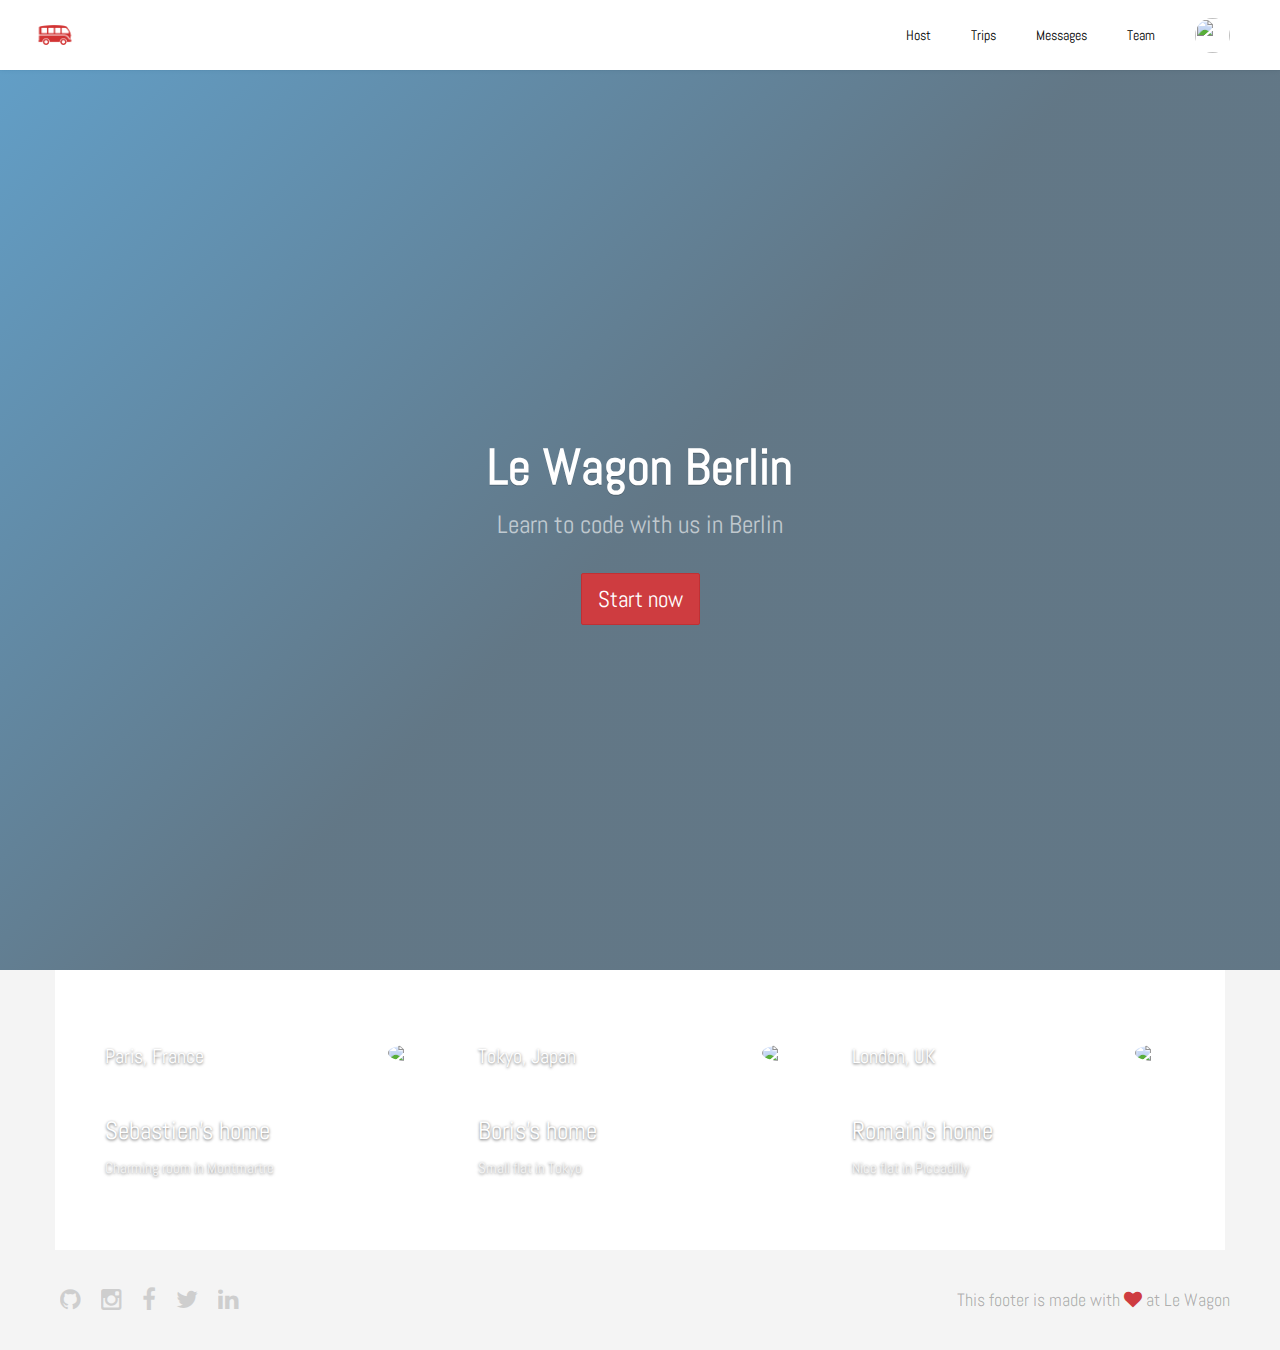
==== commit ae1ed336: "Automated commit at 2018-08-06 12:44:29 UTC by middleman-deploy 2.0.0-alpha" ====
--- a/index.html
+++ b/index.html
@@ -7,7 +7,7 @@
           content="width=device-width, initial-scale=1, shrink-to-fit=no">
     <!-- Use the title from a page's frontmatter if it has one -->
     <title>Le Wagon - Middleman</title>
-    <link href="stylesheets/application-ea145652.css" rel="stylesheet" />
+    <link href="stylesheets/application-1129daa8.css" rel="stylesheet" />
     <script src="javascripts/application-93de88c9.js"></script>
     <link href="images/favicon-f15af148.png" rel="icon" type="image/png" />
   </head>
@@ -57,7 +57,7 @@
   <div class="banner-content">
     <h1>Le Wagon Berlin</h1>
     <p>Learn to code with us in Berlin</p>
-    <a class="btn btn-primary btn-lg">Start now</a>
+    <a class="btn btn-danger btn-lg">Start now</a>
   </div>
 </div>
 
--- a/stylesheets/application-1129daa8.css
+++ b/stylesheets/application-1129daa8.css
@@ -0,0 +1,8 @@
+@import url("https://fonts.googleapis.com/css?family=Abel");@font-face{font-family:"Font Name";src:url(/fonts/FontFile.eot);src:url(/fonts/FontFile.eot?#iefix) format("embedded-opentype"),url(/fonts/FontFile.woff) format("woff"),url(/fonts/FontFile.ttf) format("truetype")}/*!
+ * Bootstrap v3.3.7 (http://getbootstrap.com)
+ * Copyright 2011-2016 Twitter, Inc.
+ * Licensed under MIT (https://github.com/twbs/bootstrap/blob/master/LICENSE)
+ *//*! normalize.css v3.0.3 | MIT License | github.com/necolas/normalize.css */html{font-family:sans-serif;-ms-text-size-adjust:100%;-webkit-text-size-adjust:100%}body{margin:0}article,aside,details,figcaption,figure,footer,header,hgroup,main,menu,nav,section,summary{display:block}audio,canvas,progress,video{display:inline-block;vertical-align:baseline}audio:not([controls]){display:none;height:0}[hidden],template{display:none}a{background-color:transparent}a:active,a:hover{outline:0}abbr[title]{border-bottom:1px dotted}b,strong{font-weight:bold}dfn{font-style:italic}h1{font-size:2em;margin:0.67em 0}mark{background:#ff0;color:#000}small{font-size:80%}sub,sup{font-size:75%;line-height:0;position:relative;vertical-align:baseline}sup{top:-0.5em}sub{bottom:-0.25em}img{border:0}svg:not(:root){overflow:hidden}figure{margin:1em 40px}hr{-webkit-box-sizing:content-box;box-sizing:content-box;height:0}pre{overflow:auto}code,kbd,pre,samp{font-family:monospace, monospace;font-size:1em}button,input,optgroup,select,textarea{color:inherit;font:inherit;margin:0}button{overflow:visible}button,select{text-transform:none}button,html input[type="button"],input[type="reset"],input[type="submit"]{-webkit-appearance:button;cursor:pointer}button[disabled],html input[disabled]{cursor:default}button::-moz-focus-inner,input::-moz-focus-inner{border:0;padding:0}input{line-height:normal}input[type="checkbox"],input[type="radio"]{-webkit-box-sizing:border-box;box-sizing:border-box;padding:0}input[type="number"]::-webkit-inner-spin-button,input[type="number"]::-webkit-outer-spin-button{height:auto}input[type="search"]{-webkit-appearance:textfield;-webkit-box-sizing:content-box;box-sizing:content-box}input[type="search"]::-webkit-search-cancel-button,input[type="search"]::-webkit-search-decoration{-webkit-appearance:none}fieldset{border:1px solid #c0c0c0;margin:0 2px;padding:0.35em 0.625em 0.75em}legend{border:0;padding:0}textarea{overflow:auto}optgroup{font-weight:bold}table{border-collapse:collapse;border-spacing:0}td,th{padding:0}/*! Source: https://github.com/h5bp/html5-boilerplate/blob/master/src/css/main.css */@media print{*,*:before,*:after{background:transparent !important;color:#000 !important;-webkit-box-shadow:none !important;box-shadow:none !important;text-shadow:none !important}a,a:visited{text-decoration:underline}a[href]:after{content:" (" attr(href) ")"}abbr[title]:after{content:" (" attr(title) ")"}a[href^="#"]:after,a[href^="javascript:"]:after{content:""}pre,blockquote{border:1px solid #999;page-break-inside:avoid}thead{display:table-header-group}tr,img{page-break-inside:avoid}img{max-width:100% !important}p,h2,h3{orphans:3;widows:3}h2,h3{page-break-after:avoid}.navbar{display:none}.btn>.caret,.dropup>.btn>.caret{border-top-color:#000 !important}.label{border:1px solid #000}.table{border-collapse:collapse !important}.table td,.table th{background-color:#fff !important}.table-bordered th,.table-bordered td{border:1px solid #ddd !important}}@font-face{font-family:'Glyphicons Halflings';src:url("../assets/bootstrap/glyphicons-halflings-regular-86b6f62b.eot");src:url("../assets/bootstrap/glyphicons-halflings-regular-86b6f62b.eot?#iefix") format("embedded-opentype"),url("../assets/bootstrap/glyphicons-halflings-regular-ca35b697.woff2") format("woff2"),url("../assets/bootstrap/glyphicons-halflings-regular-278e49a8.woff") format("woff"),url("../assets/bootstrap/glyphicons-halflings-regular-44bc1850.ttf") format("truetype"),url("../assets/bootstrap/glyphicons-halflings-regular-de51a849.svg#glyphicons_halflingsregular") format("svg")}.glyphicon{position:relative;top:1px;display:inline-block;font-family:'Glyphicons Halflings';font-style:normal;font-weight:normal;line-height:1;-webkit-font-smoothing:antialiased;-moz-osx-font-smoothing:grayscale}.glyphicon-asterisk:before{content:"\002a"}.glyphicon-plus:before{content:"\002b"}.glyphicon-euro:before,.glyphicon-eur:before{content:"\20ac"}.glyphicon-minus:before{content:"\2212"}.glyphicon-cloud:before{content:"\2601"}.glyphicon-envelope:before{content:"\2709"}.glyphicon-pencil:before{content:"\270f"}.glyphicon-glass:before{content:"\e001"}.glyphicon-music:before{content:"\e002"}.glyphicon-search:before{content:"\e003"}.glyphicon-heart:before{content:"\e005"}.glyphicon-star:before{content:"\e006"}.glyphicon-star-empty:before{content:"\e007"}.glyphicon-user:before{content:"\e008"}.glyphicon-film:before{content:"\e009"}.glyphicon-th-large:before{content:"\e010"}.glyphicon-th:before{content:"\e011"}.glyphicon-th-list:before{content:"\e012"}.glyphicon-ok:before{content:"\e013"}.glyphicon-remove:before{content:"\e014"}.glyphicon-zoom-in:before{content:"\e015"}.glyphicon-zoom-out:before{content:"\e016"}.glyphicon-off:before{content:"\e017"}.glyphicon-signal:before{content:"\e018"}.glyphicon-cog:before{content:"\e019"}.glyphicon-trash:before{content:"\e020"}.glyphicon-home:before{content:"\e021"}.glyphicon-file:before{content:"\e022"}.glyphicon-time:before{content:"\e023"}.glyphicon-road:before{content:"\e024"}.glyphicon-download-alt:before{content:"\e025"}.glyphicon-download:before{content:"\e026"}.glyphicon-upload:before{content:"\e027"}.glyphicon-inbox:before{content:"\e028"}.glyphicon-play-circle:before{content:"\e029"}.glyphicon-repeat:before{content:"\e030"}.glyphicon-refresh:before{content:"\e031"}.glyphicon-list-alt:before{content:"\e032"}.glyphicon-lock:before{content:"\e033"}.glyphicon-flag:before{content:"\e034"}.glyphicon-headphones:before{content:"\e035"}.glyphicon-volume-off:before{content:"\e036"}.glyphicon-volume-down:before{content:"\e037"}.glyphicon-volume-up:before{content:"\e038"}.glyphicon-qrcode:before{content:"\e039"}.glyphicon-barcode:before{content:"\e040"}.glyphicon-tag:before{content:"\e041"}.glyphicon-tags:before{content:"\e042"}.glyphicon-book:before{content:"\e043"}.glyphicon-bookmark:before{content:"\e044"}.glyphicon-print:before{content:"\e045"}.glyphicon-camera:before{content:"\e046"}.glyphicon-font:before{content:"\e047"}.glyphicon-bold:before{content:"\e048"}.glyphicon-italic:before{content:"\e049"}.glyphicon-text-height:before{content:"\e050"}.glyphicon-text-width:before{content:"\e051"}.glyphicon-align-left:before{content:"\e052"}.glyphicon-align-center:before{content:"\e053"}.glyphicon-align-right:before{content:"\e054"}.glyphicon-align-justify:before{content:"\e055"}.glyphicon-list:before{content:"\e056"}.glyphicon-indent-left:before{content:"\e057"}.glyphicon-indent-right:before{content:"\e058"}.glyphicon-facetime-video:before{content:"\e059"}.glyphicon-picture:before{content:"\e060"}.glyphicon-map-marker:before{content:"\e062"}.glyphicon-adjust:before{content:"\e063"}.glyphicon-tint:before{content:"\e064"}.glyphicon-edit:before{content:"\e065"}.glyphicon-share:before{content:"\e066"}.glyphicon-check:before{content:"\e067"}.glyphicon-move:before{content:"\e068"}.glyphicon-step-backward:before{content:"\e069"}.glyphicon-fast-backward:before{content:"\e070"}.glyphicon-backward:before{content:"\e071"}.glyphicon-play:before{content:"\e072"}.glyphicon-pause:before{content:"\e073"}.glyphicon-stop:before{content:"\e074"}.glyphicon-forward:before{content:"\e075"}.glyphicon-fast-forward:before{content:"\e076"}.glyphicon-step-forward:before{content:"\e077"}.glyphicon-eject:before{content:"\e078"}.glyphicon-chevron-left:before{content:"\e079"}.glyphicon-chevron-right:before{content:"\e080"}.glyphicon-plus-sign:before{content:"\e081"}.glyphicon-minus-sign:before{content:"\e082"}.glyphicon-remove-sign:before{content:"\e083"}.glyphicon-ok-sign:before{content:"\e084"}.glyphicon-question-sign:before{content:"\e085"}.glyphicon-info-sign:before{content:"\e086"}.glyphicon-screenshot:before{content:"\e087"}.glyphicon-remove-circle:before{content:"\e088"}.glyphicon-ok-circle:before{content:"\e089"}.glyphicon-ban-circle:before{content:"\e090"}.glyphicon-arrow-left:before{content:"\e091"}.glyphicon-arrow-right:before{content:"\e092"}.glyphicon-arrow-up:before{content:"\e093"}.glyphicon-arrow-down:before{content:"\e094"}.glyphicon-share-alt:before{content:"\e095"}.glyphicon-resize-full:before{content:"\e096"}.glyphicon-resize-small:before{content:"\e097"}.glyphicon-exclamation-sign:before{content:"\e101"}.glyphicon-gift:before{content:"\e102"}.glyphicon-leaf:before{content:"\e103"}.glyphicon-fire:before{content:"\e104"}.glyphicon-eye-open:before{content:"\e105"}.glyphicon-eye-close:before{content:"\e106"}.glyphicon-warning-sign:before{content:"\e107"}.glyphicon-plane:before{content:"\e108"}.glyphicon-calendar:before{content:"\e109"}.glyphicon-random:before{content:"\e110"}.glyphicon-comment:before{content:"\e111"}.glyphicon-magnet:before{content:"\e112"}.glyphicon-chevron-up:before{content:"\e113"}.glyphicon-chevron-down:before{content:"\e114"}.glyphicon-retweet:before{content:"\e115"}.glyphicon-shopping-cart:before{content:"\e116"}.glyphicon-folder-close:before{content:"\e117"}.glyphicon-folder-open:before{content:"\e118"}.glyphicon-resize-vertical:before{content:"\e119"}.glyphicon-resize-horizontal:before{content:"\e120"}.glyphicon-hdd:before{content:"\e121"}.glyphicon-bullhorn:before{content:"\e122"}.glyphicon-bell:before{content:"\e123"}.glyphicon-certificate:before{content:"\e124"}.glyphicon-thumbs-up:before{content:"\e125"}.glyphicon-thumbs-down:before{content:"\e126"}.glyphicon-hand-right:before{content:"\e127"}.glyphicon-hand-left:before{content:"\e128"}.glyphicon-hand-up:before{content:"\e129"}.glyphicon-hand-down:before{content:"\e130"}.glyphicon-circle-arrow-right:before{content:"\e131"}.glyphicon-circle-arrow-left:before{content:"\e132"}.glyphicon-circle-arrow-up:before{content:"\e133"}.glyphicon-circle-arrow-down:before{content:"\e134"}.glyphicon-globe:before{content:"\e135"}.glyphicon-wrench:before{content:"\e136"}.glyphicon-tasks:before{content:"\e137"}.glyphicon-filter:before{content:"\e138"}.glyphicon-briefcase:before{content:"\e139"}.glyphicon-fullscreen:before{content:"\e140"}.glyphicon-dashboard:before{content:"\e141"}.glyphicon-paperclip:before{content:"\e142"}.glyphicon-heart-empty:before{content:"\e143"}.glyphicon-link:before{content:"\e144"}.glyphicon-phone:before{content:"\e145"}.glyphicon-pushpin:before{content:"\e146"}.glyphicon-usd:before{content:"\e148"}.glyphicon-gbp:before{content:"\e149"}.glyphicon-sort:before{content:"\e150"}.glyphicon-sort-by-alphabet:before{content:"\e151"}.glyphicon-sort-by-alphabet-alt:before{content:"\e152"}.glyphicon-sort-by-order:before{content:"\e153"}.glyphicon-sort-by-order-alt:before{content:"\e154"}.glyphicon-sort-by-attributes:before{content:"\e155"}.glyphicon-sort-by-attributes-alt:before{content:"\e156"}.glyphicon-unchecked:before{content:"\e157"}.glyphicon-expand:before{content:"\e158"}.glyphicon-collapse-down:before{content:"\e159"}.glyphicon-collapse-up:before{content:"\e160"}.glyphicon-log-in:before{content:"\e161"}.glyphicon-flash:before{content:"\e162"}.glyphicon-log-out:before{content:"\e163"}.glyphicon-new-window:before{content:"\e164"}.glyphicon-record:before{content:"\e165"}.glyphicon-save:before{content:"\e166"}.glyphicon-open:before{content:"\e167"}.glyphicon-saved:before{content:"\e168"}.glyphicon-import:before{content:"\e169"}.glyphicon-export:before{content:"\e170"}.glyphicon-send:before{content:"\e171"}.glyphicon-floppy-disk:before{content:"\e172"}.glyphicon-floppy-saved:before{content:"\e173"}.glyphicon-floppy-remove:before{content:"\e174"}.glyphicon-floppy-save:before{content:"\e175"}.glyphicon-floppy-open:before{content:"\e176"}.glyphicon-credit-card:before{content:"\e177"}.glyphicon-transfer:before{content:"\e178"}.glyphicon-cutlery:before{content:"\e179"}.glyphicon-header:before{content:"\e180"}.glyphicon-compressed:before{content:"\e181"}.glyphicon-earphone:before{content:"\e182"}.glyphicon-phone-alt:before{content:"\e183"}.glyphicon-tower:before{content:"\e184"}.glyphicon-stats:before{content:"\e185"}.glyphicon-sd-video:before{content:"\e186"}.glyphicon-hd-video:before{content:"\e187"}.glyphicon-subtitles:before{content:"\e188"}.glyphicon-sound-stereo:before{content:"\e189"}.glyphicon-sound-dolby:before{content:"\e190"}.glyphicon-sound-5-1:before{content:"\e191"}.glyphicon-sound-6-1:before{content:"\e192"}.glyphicon-sound-7-1:before{content:"\e193"}.glyphicon-copyright-mark:before{content:"\e194"}.glyphicon-registration-mark:before{content:"\e195"}.glyphicon-cloud-download:before{content:"\e197"}.glyphicon-cloud-upload:before{content:"\e198"}.glyphicon-tree-conifer:before{content:"\e199"}.glyphicon-tree-deciduous:before{content:"\e200"}.glyphicon-cd:before{content:"\e201"}.glyphicon-save-file:before{content:"\e202"}.glyphicon-open-file:before{content:"\e203"}.glyphicon-level-up:before{content:"\e204"}.glyphicon-copy:before{content:"\e205"}.glyphicon-paste:before{content:"\e206"}.glyphicon-alert:before{content:"\e209"}.glyphicon-equalizer:before{content:"\e210"}.glyphicon-king:before{content:"\e211"}.glyphicon-queen:before{content:"\e212"}.glyphicon-pawn:before{content:"\e213"}.glyphicon-bishop:before{content:"\e214"}.glyphicon-knight:before{content:"\e215"}.glyphicon-baby-formula:before{content:"\e216"}.glyphicon-tent:before{content:"\26fa"}.glyphicon-blackboard:before{content:"\e218"}.glyphicon-bed:before{content:"\e219"}.glyphicon-apple:before{content:"\f8ff"}.glyphicon-erase:before{content:"\e221"}.glyphicon-hourglass:before{content:"\231b"}.glyphicon-lamp:before{content:"\e223"}.glyphicon-duplicate:before{content:"\e224"}.glyphicon-piggy-bank:before{content:"\e225"}.glyphicon-scissors:before{content:"\e226"}.glyphicon-bitcoin:before{content:"\e227"}.glyphicon-btc:before{content:"\e227"}.glyphicon-xbt:before{content:"\e227"}.glyphicon-yen:before{content:"\00a5"}.glyphicon-jpy:before{content:"\00a5"}.glyphicon-ruble:before{content:"\20bd"}.glyphicon-rub:before{content:"\20bd"}.glyphicon-scale:before{content:"\e230"}.glyphicon-ice-lolly:before{content:"\e231"}.glyphicon-ice-lolly-tasted:before{content:"\e232"}.glyphicon-education:before{content:"\e233"}.glyphicon-option-horizontal:before{content:"\e234"}.glyphicon-option-vertical:before{content:"\e235"}.glyphicon-menu-hamburger:before{content:"\e236"}.glyphicon-modal-window:before{content:"\e237"}.glyphicon-oil:before{content:"\e238"}.glyphicon-grain:before{content:"\e239"}.glyphicon-sunglasses:before{content:"\e240"}.glyphicon-text-size:before{content:"\e241"}.glyphicon-text-color:before{content:"\e242"}.glyphicon-text-background:before{content:"\e243"}.glyphicon-object-align-top:before{content:"\e244"}.glyphicon-object-align-bottom:before{content:"\e245"}.glyphicon-object-align-horizontal:before{content:"\e246"}.glyphicon-object-align-left:before{content:"\e247"}.glyphicon-object-align-vertical:before{content:"\e248"}.glyphicon-object-align-right:before{content:"\e249"}.glyphicon-triangle-right:before{content:"\e250"}.glyphicon-triangle-left:before{content:"\e251"}.glyphicon-triangle-bottom:before{content:"\e252"}.glyphicon-triangle-top:before{content:"\e253"}.glyphicon-console:before{content:"\e254"}.glyphicon-superscript:before{content:"\e255"}.glyphicon-subscript:before{content:"\e256"}.glyphicon-menu-left:before{content:"\e257"}.glyphicon-menu-right:before{content:"\e258"}.glyphicon-menu-down:before{content:"\e259"}.glyphicon-menu-up:before{content:"\e260"}*{-webkit-box-sizing:border-box;box-sizing:border-box}*:before,*:after{-webkit-box-sizing:border-box;box-sizing:border-box}html{font-size:10px;-webkit-tap-highlight-color:transparent}body{font-family:"Abel", "sans-serif";font-size:18px;line-height:1.42857143;color:#333333;background-color:#F4F4F4}input,button,select,textarea{font-family:inherit;font-size:inherit;line-height:inherit}a{color:#5995ED;text-decoration:none}a:hover,a:focus{color:#186ae1;text-decoration:underline}a:focus{outline:5px auto -webkit-focus-ring-color;outline-offset:-2px}figure{margin:0}img{vertical-align:middle}.img-responsive{display:block;max-width:100%;height:auto}.img-rounded{border-radius:2px}.img-thumbnail{padding:4px;line-height:1.42857143;background-color:#F4F4F4;border:1px solid #ddd;border-radius:2px;-webkit-transition:all 0.2s ease-in-out;transition:all 0.2s ease-in-out;display:inline-block;max-width:100%;height:auto}.img-circle{border-radius:50%}hr{margin-top:25px;margin-bottom:25px;border:0;border-top:1px solid #eeeeee}.sr-only{position:absolute;width:1px;height:1px;margin:-1px;padding:0;overflow:hidden;clip:rect(0, 0, 0, 0);border:0}.sr-only-focusable:active,.sr-only-focusable:focus{position:static;width:auto;height:auto;margin:0;overflow:visible;clip:auto}[role="button"]{cursor:pointer}h1,h2,h3,h4,h5,h6,.h1,.h2,.h3,.h4,.h5,.h6{font-family:"Abel", "sans-serif";font-weight:500;line-height:1.1;color:inherit}h1 small,h1 .small,h2 small,h2 .small,h3 small,h3 .small,h4 small,h4 .small,h5 small,h5 .small,h6 small,h6 .small,.h1 small,.h1 .small,.h2 small,.h2 .small,.h3 small,.h3 .small,.h4 small,.h4 .small,.h5 small,.h5 .small,.h6 small,.h6 .small{font-weight:normal;line-height:1;color:#777777}h1,.h1,h2,.h2,h3,.h3{margin-top:25px;margin-bottom:12.5px}h1 small,h1 .small,.h1 small,.h1 .small,h2 small,h2 .small,.h2 small,.h2 .small,h3 small,h3 .small,.h3 small,.h3 .small{font-size:65%}h4,.h4,h5,.h5,h6,.h6{margin-top:12.5px;margin-bottom:12.5px}h4 small,h4 .small,.h4 small,.h4 .small,h5 small,h5 .small,.h5 small,.h5 .small,h6 small,h6 .small,.h6 small,.h6 .small{font-size:75%}h1,.h1{font-size:46px}h2,.h2{font-size:38px}h3,.h3{font-size:31px}h4,.h4{font-size:23px}h5,.h5{font-size:18px}h6,.h6{font-size:16px}p{margin:0 0 12.5px}.lead{margin-bottom:25px;font-size:20px;font-weight:300;line-height:1.4}@media (min-width: 768px){.lead{font-size:27px}}small,.small{font-size:88%}mark,.mark{background-color:#fcf8e3;padding:.2em}.text-left{text-align:left}.text-right{text-align:right}.text-center{text-align:center}.text-justify{text-align:justify}.text-nowrap{white-space:nowrap}.text-lowercase{text-transform:lowercase}.text-uppercase,.initialism{text-transform:uppercase}.text-capitalize{text-transform:capitalize}.text-muted{color:#777777}.text-primary{color:#5995ED}a.text-primary:hover,a.text-primary:focus{color:#2b78e8}.text-success{color:#3c763d}a.text-success:hover,a.text-success:focus{color:#2b542c}.text-info{color:#31708f}a.text-info:hover,a.text-info:focus{color:#245269}.text-warning{color:#8a6d3b}a.text-warning:hover,a.text-warning:focus{color:#66512c}.text-danger{color:#a94442}a.text-danger:hover,a.text-danger:focus{color:#843534}.bg-primary{color:#fff}.bg-primary{background-color:#5995ED}a.bg-primary:hover,a.bg-primary:focus{background-color:#2b78e8}.bg-success{background-color:#dff0d8}a.bg-success:hover,a.bg-success:focus{background-color:#c1e2b3}.bg-info{background-color:#d9edf7}a.bg-info:hover,a.bg-info:focus{background-color:#afd9ee}.bg-warning{background-color:#fcf8e3}a.bg-warning:hover,a.bg-warning:focus{background-color:#f7ecb5}.bg-danger{background-color:#f2dede}a.bg-danger:hover,a.bg-danger:focus{background-color:#e4b9b9}.page-header{padding-bottom:11.5px;margin:50px 0 25px;border-bottom:1px solid #eeeeee}ul,ol{margin-top:0;margin-bottom:12.5px}ul ul,ul ol,ol ul,ol ol{margin-bottom:0}.list-unstyled{padding-left:0;list-style:none}.list-inline{padding-left:0;list-style:none;margin-left:-5px}.list-inline>li{display:inline-block;padding-left:5px;padding-right:5px}dl{margin-top:0;margin-bottom:25px}dt,dd{line-height:1.42857143}dt{font-weight:bold}dd{margin-left:0}.dl-horizontal dd:before,.dl-horizontal dd:after{content:" ";display:table}.dl-horizontal dd:after{clear:both}@media (min-width: 768px){.dl-horizontal dt{float:left;width:160px;clear:left;text-align:right;overflow:hidden;text-overflow:ellipsis;white-space:nowrap}.dl-horizontal dd{margin-left:180px}}abbr[title],abbr[data-original-title]{cursor:help;border-bottom:1px dotted #777777}.initialism{font-size:90%}blockquote{padding:12.5px 25px;margin:0 0 25px;font-size:22.5px;border-left:5px solid #eeeeee}blockquote p:last-child,blockquote ul:last-child,blockquote ol:last-child{margin-bottom:0}blockquote footer,blockquote small,blockquote .small{display:block;font-size:80%;line-height:1.42857143;color:#777777}blockquote footer:before,blockquote small:before,blockquote .small:before{content:'\2014 \00A0'}.blockquote-reverse,blockquote.pull-right{padding-right:15px;padding-left:0;border-right:5px solid #eeeeee;border-left:0;text-align:right}.blockquote-reverse footer:before,.blockquote-reverse small:before,.blockquote-reverse .small:before,blockquote.pull-right footer:before,blockquote.pull-right small:before,blockquote.pull-right .small:before{content:''}.blockquote-reverse footer:after,.blockquote-reverse small:after,.blockquote-reverse .small:after,blockquote.pull-right footer:after,blockquote.pull-right small:after,blockquote.pull-right .small:after{content:'\00A0 \2014'}address{margin-bottom:25px;font-style:normal;line-height:1.42857143}code,kbd,pre,samp{font-family:Menlo, Monaco, Consolas, "Courier New", monospace}code{padding:2px 4px;font-size:90%;color:#c7254e;background-color:#f9f2f4;border-radius:2px}kbd{padding:2px 4px;font-size:90%;color:#fff;background-color:#333;border-radius:2px;-webkit-box-shadow:inset 0 -1px 0 rgba(0,0,0,0.25);box-shadow:inset 0 -1px 0 rgba(0,0,0,0.25)}kbd kbd{padding:0;font-size:100%;font-weight:bold;-webkit-box-shadow:none;box-shadow:none}pre{display:block;padding:12px;margin:0 0 12.5px;font-size:17px;line-height:1.42857143;word-break:break-all;word-wrap:break-word;color:#333333;background-color:#f5f5f5;border:1px solid #ccc;border-radius:2px}pre code{padding:0;font-size:inherit;color:inherit;white-space:pre-wrap;background-color:transparent;border-radius:0}.pre-scrollable{max-height:340px;overflow-y:scroll}.container{margin-right:auto;margin-left:auto;padding-left:15px;padding-right:15px}.container:before,.container:after{content:" ";display:table}.container:after{clear:both}@media (min-width: 768px){.container{width:750px}}@media (min-width: 992px){.container{width:970px}}@media (min-width: 1200px){.container{width:1170px}}.container-fluid{margin-right:auto;margin-left:auto;padding-left:15px;padding-right:15px}.container-fluid:before,.container-fluid:after{content:" ";display:table}.container-fluid:after{clear:both}.row{margin-left:-15px;margin-right:-15px}.row:before,.row:after{content:" ";display:table}.row:after{clear:both}.col-xs-1,.col-sm-1,.col-md-1,.col-lg-1,.col-xs-2,.col-sm-2,.col-md-2,.col-lg-2,.col-xs-3,.col-sm-3,.col-md-3,.col-lg-3,.col-xs-4,.col-sm-4,.col-md-4,.col-lg-4,.col-xs-5,.col-sm-5,.col-md-5,.col-lg-5,.col-xs-6,.col-sm-6,.col-md-6,.col-lg-6,.col-xs-7,.col-sm-7,.col-md-7,.col-lg-7,.col-xs-8,.col-sm-8,.col-md-8,.col-lg-8,.col-xs-9,.col-sm-9,.col-md-9,.col-lg-9,.col-xs-10,.col-sm-10,.col-md-10,.col-lg-10,.col-xs-11,.col-sm-11,.col-md-11,.col-lg-11,.col-xs-12,.col-sm-12,.col-md-12,.col-lg-12{position:relative;min-height:1px;padding-left:15px;padding-right:15px}.col-xs-1,.col-xs-2,.col-xs-3,.col-xs-4,.col-xs-5,.col-xs-6,.col-xs-7,.col-xs-8,.col-xs-9,.col-xs-10,.col-xs-11,.col-xs-12{float:left}.col-xs-1{width:8.33333333%}.col-xs-2{width:16.66666667%}.col-xs-3{width:25%}.col-xs-4{width:33.33333333%}.col-xs-5{width:41.66666667%}.col-xs-6{width:50%}.col-xs-7{width:58.33333333%}.col-xs-8{width:66.66666667%}.col-xs-9{width:75%}.col-xs-10{width:83.33333333%}.col-xs-11{width:91.66666667%}.col-xs-12{width:100%}.col-xs-pull-0{right:auto}.col-xs-pull-1{right:8.33333333%}.col-xs-pull-2{right:16.66666667%}.col-xs-pull-3{right:25%}.col-xs-pull-4{right:33.33333333%}.col-xs-pull-5{right:41.66666667%}.col-xs-pull-6{right:50%}.col-xs-pull-7{right:58.33333333%}.col-xs-pull-8{right:66.66666667%}.col-xs-pull-9{right:75%}.col-xs-pull-10{right:83.33333333%}.col-xs-pull-11{right:91.66666667%}.col-xs-pull-12{right:100%}.col-xs-push-0{left:auto}.col-xs-push-1{left:8.33333333%}.col-xs-push-2{left:16.66666667%}.col-xs-push-3{left:25%}.col-xs-push-4{left:33.33333333%}.col-xs-push-5{left:41.66666667%}.col-xs-push-6{left:50%}.col-xs-push-7{left:58.33333333%}.col-xs-push-8{left:66.66666667%}.col-xs-push-9{left:75%}.col-xs-push-10{left:83.33333333%}.col-xs-push-11{left:91.66666667%}.col-xs-push-12{left:100%}.col-xs-offset-0{margin-left:0%}.col-xs-offset-1{margin-left:8.33333333%}.col-xs-offset-2{margin-left:16.66666667%}.col-xs-offset-3{margin-left:25%}.col-xs-offset-4{margin-left:33.33333333%}.col-xs-offset-5{margin-left:41.66666667%}.col-xs-offset-6{margin-left:50%}.col-xs-offset-7{margin-left:58.33333333%}.col-xs-offset-8{margin-left:66.66666667%}.col-xs-offset-9{margin-left:75%}.col-xs-offset-10{margin-left:83.33333333%}.col-xs-offset-11{margin-left:91.66666667%}.col-xs-offset-12{margin-left:100%}@media (min-width: 768px){.col-sm-1,.col-sm-2,.col-sm-3,.col-sm-4,.col-sm-5,.col-sm-6,.col-sm-7,.col-sm-8,.col-sm-9,.col-sm-10,.col-sm-11,.col-sm-12{float:left}.col-sm-1{width:8.33333333%}.col-sm-2{width:16.66666667%}.col-sm-3{width:25%}.col-sm-4{width:33.33333333%}.col-sm-5{width:41.66666667%}.col-sm-6{width:50%}.col-sm-7{width:58.33333333%}.col-sm-8{width:66.66666667%}.col-sm-9{width:75%}.col-sm-10{width:83.33333333%}.col-sm-11{width:91.66666667%}.col-sm-12{width:100%}.col-sm-pull-0{right:auto}.col-sm-pull-1{right:8.33333333%}.col-sm-pull-2{right:16.66666667%}.col-sm-pull-3{right:25%}.col-sm-pull-4{right:33.33333333%}.col-sm-pull-5{right:41.66666667%}.col-sm-pull-6{right:50%}.col-sm-pull-7{right:58.33333333%}.col-sm-pull-8{right:66.66666667%}.col-sm-pull-9{right:75%}.col-sm-pull-10{right:83.33333333%}.col-sm-pull-11{right:91.66666667%}.col-sm-pull-12{right:100%}.col-sm-push-0{left:auto}.col-sm-push-1{left:8.33333333%}.col-sm-push-2{left:16.66666667%}.col-sm-push-3{left:25%}.col-sm-push-4{left:33.33333333%}.col-sm-push-5{left:41.66666667%}.col-sm-push-6{left:50%}.col-sm-push-7{left:58.33333333%}.col-sm-push-8{left:66.66666667%}.col-sm-push-9{left:75%}.col-sm-push-10{left:83.33333333%}.col-sm-push-11{left:91.66666667%}.col-sm-push-12{left:100%}.col-sm-offset-0{margin-left:0%}.col-sm-offset-1{margin-left:8.33333333%}.col-sm-offset-2{margin-left:16.66666667%}.col-sm-offset-3{margin-left:25%}.col-sm-offset-4{margin-left:33.33333333%}.col-sm-offset-5{margin-left:41.66666667%}.col-sm-offset-6{margin-left:50%}.col-sm-offset-7{margin-left:58.33333333%}.col-sm-offset-8{margin-left:66.66666667%}.col-sm-offset-9{margin-left:75%}.col-sm-offset-10{margin-left:83.33333333%}.col-sm-offset-11{margin-left:91.66666667%}.col-sm-offset-12{margin-left:100%}}@media (min-width: 992px){.col-md-1,.col-md-2,.col-md-3,.col-md-4,.col-md-5,.col-md-6,.col-md-7,.col-md-8,.col-md-9,.col-md-10,.col-md-11,.col-md-12{float:left}.col-md-1{width:8.33333333%}.col-md-2{width:16.66666667%}.col-md-3{width:25%}.col-md-4{width:33.33333333%}.col-md-5{width:41.66666667%}.col-md-6{width:50%}.col-md-7{width:58.33333333%}.col-md-8{width:66.66666667%}.col-md-9{width:75%}.col-md-10{width:83.33333333%}.col-md-11{width:91.66666667%}.col-md-12{width:100%}.col-md-pull-0{right:auto}.col-md-pull-1{right:8.33333333%}.col-md-pull-2{right:16.66666667%}.col-md-pull-3{right:25%}.col-md-pull-4{right:33.33333333%}.col-md-pull-5{right:41.66666667%}.col-md-pull-6{right:50%}.col-md-pull-7{right:58.33333333%}.col-md-pull-8{right:66.66666667%}.col-md-pull-9{right:75%}.col-md-pull-10{right:83.33333333%}.col-md-pull-11{right:91.66666667%}.col-md-pull-12{right:100%}.col-md-push-0{left:auto}.col-md-push-1{left:8.33333333%}.col-md-push-2{left:16.66666667%}.col-md-push-3{left:25%}.col-md-push-4{left:33.33333333%}.col-md-push-5{left:41.66666667%}.col-md-push-6{left:50%}.col-md-push-7{left:58.33333333%}.col-md-push-8{left:66.66666667%}.col-md-push-9{left:75%}.col-md-push-10{left:83.33333333%}.col-md-push-11{left:91.66666667%}.col-md-push-12{left:100%}.col-md-offset-0{margin-left:0%}.col-md-offset-1{margin-left:8.33333333%}.col-md-offset-2{margin-left:16.66666667%}.col-md-offset-3{margin-left:25%}.col-md-offset-4{margin-left:33.33333333%}.col-md-offset-5{margin-left:41.66666667%}.col-md-offset-6{margin-left:50%}.col-md-offset-7{margin-left:58.33333333%}.col-md-offset-8{margin-left:66.66666667%}.col-md-offset-9{margin-left:75%}.col-md-offset-10{margin-left:83.33333333%}.col-md-offset-11{margin-left:91.66666667%}.col-md-offset-12{margin-left:100%}}@media (min-width: 1200px){.col-lg-1,.col-lg-2,.col-lg-3,.col-lg-4,.col-lg-5,.col-lg-6,.col-lg-7,.col-lg-8,.col-lg-9,.col-lg-10,.col-lg-11,.col-lg-12{float:left}.col-lg-1{width:8.33333333%}.col-lg-2{width:16.66666667%}.col-lg-3{width:25%}.col-lg-4{width:33.33333333%}.col-lg-5{width:41.66666667%}.col-lg-6{width:50%}.col-lg-7{width:58.33333333%}.col-lg-8{width:66.66666667%}.col-lg-9{width:75%}.col-lg-10{width:83.33333333%}.col-lg-11{width:91.66666667%}.col-lg-12{width:100%}.col-lg-pull-0{right:auto}.col-lg-pull-1{right:8.33333333%}.col-lg-pull-2{right:16.66666667%}.col-lg-pull-3{right:25%}.col-lg-pull-4{right:33.33333333%}.col-lg-pull-5{right:41.66666667%}.col-lg-pull-6{right:50%}.col-lg-pull-7{right:58.33333333%}.col-lg-pull-8{right:66.66666667%}.col-lg-pull-9{right:75%}.col-lg-pull-10{right:83.33333333%}.col-lg-pull-11{right:91.66666667%}.col-lg-pull-12{right:100%}.col-lg-push-0{left:auto}.col-lg-push-1{left:8.33333333%}.col-lg-push-2{left:16.66666667%}.col-lg-push-3{left:25%}.col-lg-push-4{left:33.33333333%}.col-lg-push-5{left:41.66666667%}.col-lg-push-6{left:50%}.col-lg-push-7{left:58.33333333%}.col-lg-push-8{left:66.66666667%}.col-lg-push-9{left:75%}.col-lg-push-10{left:83.33333333%}.col-lg-push-11{left:91.66666667%}.col-lg-push-12{left:100%}.col-lg-offset-0{margin-left:0%}.col-lg-offset-1{margin-left:8.33333333%}.col-lg-offset-2{margin-left:16.66666667%}.col-lg-offset-3{margin-left:25%}.col-lg-offset-4{margin-left:33.33333333%}.col-lg-offset-5{margin-left:41.66666667%}.col-lg-offset-6{margin-left:50%}.col-lg-offset-7{margin-left:58.33333333%}.col-lg-offset-8{margin-left:66.66666667%}.col-lg-offset-9{margin-left:75%}.col-lg-offset-10{margin-left:83.33333333%}.col-lg-offset-11{margin-left:91.66666667%}.col-lg-offset-12{margin-left:100%}}table{background-color:transparent}caption{padding-top:8px;padding-bottom:8px;color:#777777;text-align:left}th{text-align:left}.table{width:100%;max-width:100%;margin-bottom:25px}.table>thead>tr>th,.table>thead>tr>td,.table>tbody>tr>th,.table>tbody>tr>td,.table>tfoot>tr>th,.table>tfoot>tr>td{padding:8px;line-height:1.42857143;vertical-align:top;border-top:1px solid #ddd}.table>thead>tr>th{vertical-align:bottom;border-bottom:2px solid #ddd}.table>caption+thead>tr:first-child>th,.table>caption+thead>tr:first-child>td,.table>colgroup+thead>tr:first-child>th,.table>colgroup+thead>tr:first-child>td,.table>thead:first-child>tr:first-child>th,.table>thead:first-child>tr:first-child>td{border-top:0}.table>tbody+tbody{border-top:2px solid #ddd}.table .table{background-color:#F4F4F4}.table-condensed>thead>tr>th,.table-condensed>thead>tr>td,.table-condensed>tbody>tr>th,.table-condensed>tbody>tr>td,.table-condensed>tfoot>tr>th,.table-condensed>tfoot>tr>td{padding:5px}.table-bordered{border:1px solid #ddd}.table-bordered>thead>tr>th,.table-bordered>thead>tr>td,.table-bordered>tbody>tr>th,.table-bordered>tbody>tr>td,.table-bordered>tfoot>tr>th,.table-bordered>tfoot>tr>td{border:1px solid #ddd}.table-bordered>thead>tr>th,.table-bordered>thead>tr>td{border-bottom-width:2px}.table-striped>tbody>tr:nth-of-type(odd){background-color:#f9f9f9}.table-hover>tbody>tr:hover{background-color:#f5f5f5}table col[class*="col-"]{position:static;float:none;display:table-column}table td[class*="col-"],table th[class*="col-"]{position:static;float:none;display:table-cell}.table>thead>tr>td.active,.table>thead>tr>th.active,.table>thead>tr.active>td,.table>thead>tr.active>th,.table>tbody>tr>td.active,.table>tbody>tr>th.active,.table>tbody>tr.active>td,.table>tbody>tr.active>th,.table>tfoot>tr>td.active,.table>tfoot>tr>th.active,.table>tfoot>tr.active>td,.table>tfoot>tr.active>th{background-color:#f5f5f5}.table-hover>tbody>tr>td.active:hover,.table-hover>tbody>tr>th.active:hover,.table-hover>tbody>tr.active:hover>td,.table-hover>tbody>tr:hover>.active,.table-hover>tbody>tr.active:hover>th{background-color:#e8e8e8}.table>thead>tr>td.success,.table>thead>tr>th.success,.table>thead>tr.success>td,.table>thead>tr.success>th,.table>tbody>tr>td.success,.table>tbody>tr>th.success,.table>tbody>tr.success>td,.table>tbody>tr.success>th,.table>tfoot>tr>td.success,.table>tfoot>tr>th.success,.table>tfoot>tr.success>td,.table>tfoot>tr.success>th{background-color:#dff0d8}.table-hover>tbody>tr>td.success:hover,.table-hover>tbody>tr>th.success:hover,.table-hover>tbody>tr.success:hover>td,.table-hover>tbody>tr:hover>.success,.table-hover>tbody>tr.success:hover>th{background-color:#d0e9c6}.table>thead>tr>td.info,.table>thead>tr>th.info,.table>thead>tr.info>td,.table>thead>tr.info>th,.table>tbody>tr>td.info,.table>tbody>tr>th.info,.table>tbody>tr.info>td,.table>tbody>tr.info>th,.table>tfoot>tr>td.info,.table>tfoot>tr>th.info,.table>tfoot>tr.info>td,.table>tfoot>tr.info>th{background-color:#d9edf7}.table-hover>tbody>tr>td.info:hover,.table-hover>tbody>tr>th.info:hover,.table-hover>tbody>tr.info:hover>td,.table-hover>tbody>tr:hover>.info,.table-hover>tbody>tr.info:hover>th{background-color:#c4e3f3}.table>thead>tr>td.warning,.table>thead>tr>th.warning,.table>thead>tr.warning>td,.table>thead>tr.warning>th,.table>tbody>tr>td.warning,.table>tbody>tr>th.warning,.table>tbody>tr.warning>td,.table>tbody>tr.warning>th,.table>tfoot>tr>td.warning,.table>tfoot>tr>th.warning,.table>tfoot>tr.warning>td,.table>tfoot>tr.warning>th{background-color:#fcf8e3}.table-hover>tbody>tr>td.warning:hover,.table-hover>tbody>tr>th.warning:hover,.table-hover>tbody>tr.warning:hover>td,.table-hover>tbody>tr:hover>.warning,.table-hover>tbody>tr.warning:hover>th{background-color:#faf2cc}.table>thead>tr>td.danger,.table>thead>tr>th.danger,.table>thead>tr.danger>td,.table>thead>tr.danger>th,.table>tbody>tr>td.danger,.table>tbody>tr>th.danger,.table>tbody>tr.danger>td,.table>tbody>tr.danger>th,.table>tfoot>tr>td.danger,.table>tfoot>tr>th.danger,.table>tfoot>tr.danger>td,.table>tfoot>tr.danger>th{background-color:#f2dede}.table-hover>tbody>tr>td.danger:hover,.table-hover>tbody>tr>th.danger:hover,.table-hover>tbody>tr.danger:hover>td,.table-hover>tbody>tr:hover>.danger,.table-hover>tbody>tr.danger:hover>th{background-color:#ebcccc}.table-responsive{overflow-x:auto;min-height:0.01%}@media screen and (max-width: 767px){.table-responsive{width:100%;margin-bottom:18.75px;overflow-y:hidden;-ms-overflow-style:-ms-autohiding-scrollbar;border:1px solid #ddd}.table-responsive>.table{margin-bottom:0}.table-responsive>.table>thead>tr>th,.table-responsive>.table>thead>tr>td,.table-responsive>.table>tbody>tr>th,.table-responsive>.table>tbody>tr>td,.table-responsive>.table>tfoot>tr>th,.table-responsive>.table>tfoot>tr>td{white-space:nowrap}.table-responsive>.table-bordered{border:0}.table-responsive>.table-bordered>thead>tr>th:first-child,.table-responsive>.table-bordered>thead>tr>td:first-child,.table-responsive>.table-bordered>tbody>tr>th:first-child,.table-responsive>.table-bordered>tbody>tr>td:first-child,.table-responsive>.table-bordered>tfoot>tr>th:first-child,.table-responsive>.table-bordered>tfoot>tr>td:first-child{border-left:0}.table-responsive>.table-bordered>thead>tr>th:last-child,.table-responsive>.table-bordered>thead>tr>td:last-child,.table-responsive>.table-bordered>tbody>tr>th:last-child,.table-responsive>.table-bordered>tbody>tr>td:last-child,.table-responsive>.table-bordered>tfoot>tr>th:last-child,.table-responsive>.table-bordered>tfoot>tr>td:last-child{border-right:0}.table-responsive>.table-bordered>tbody>tr:last-child>th,.table-responsive>.table-bordered>tbody>tr:last-child>td,.table-responsive>.table-bordered>tfoot>tr:last-child>th,.table-responsive>.table-bordered>tfoot>tr:last-child>td{border-bottom:0}}fieldset{padding:0;margin:0;border:0;min-width:0}legend{display:block;width:100%;padding:0;margin-bottom:25px;font-size:27px;line-height:inherit;color:#333333;border:0;border-bottom:1px solid #e5e5e5}label{display:inline-block;max-width:100%;margin-bottom:5px;font-weight:bold}input[type="search"]{-webkit-box-sizing:border-box;box-sizing:border-box}input[type="radio"],input[type="checkbox"]{margin:4px 0 0;margin-top:1px \9;line-height:normal}input[type="file"]{display:block}input[type="range"]{display:block;width:100%}select[multiple],select[size]{height:auto}input[type="file"]:focus,input[type="radio"]:focus,input[type="checkbox"]:focus{outline:5px auto -webkit-focus-ring-color;outline-offset:-2px}output{display:block;padding-top:7px;font-size:18px;line-height:1.42857143;color:#555555}.form-control{display:block;width:100%;height:39px;padding:6px 12px;font-size:18px;line-height:1.42857143;color:#555555;background-color:#fff;background-image:none;border:1px solid #ccc;border-radius:2px;-webkit-box-shadow:inset 0 1px 1px rgba(0,0,0,0.075);box-shadow:inset 0 1px 1px rgba(0,0,0,0.075);-webkit-transition:border-color ease-in-out 0.15s, box-shadow ease-in-out 0.15s;-webkit-transition:border-color ease-in-out 0.15s, -webkit-box-shadow ease-in-out 0.15s;transition:border-color ease-in-out 0.15s, -webkit-box-shadow ease-in-out 0.15s;transition:border-color ease-in-out 0.15s, box-shadow ease-in-out 0.15s;transition:border-color ease-in-out 0.15s, box-shadow ease-in-out 0.15s, -webkit-box-shadow ease-in-out 0.15s}.form-control:focus{border-color:#66afe9;outline:0;-webkit-box-shadow:inset 0 1px 1px rgba(0,0,0,0.075),0 0 8px rgba(102,175,233,0.6);box-shadow:inset 0 1px 1px rgba(0,0,0,0.075),0 0 8px rgba(102,175,233,0.6)}.form-control::-moz-placeholder{color:#999;opacity:1}.form-control:-ms-input-placeholder{color:#999}.form-control::-webkit-input-placeholder{color:#999}.form-control::-ms-expand{border:0;background-color:transparent}.form-control[disabled],.form-control[readonly],fieldset[disabled] .form-control{background-color:#eeeeee;opacity:1}.form-control[disabled],fieldset[disabled] .form-control{cursor:not-allowed}textarea.form-control{height:auto}input[type="search"]{-webkit-appearance:none}@media screen and (-webkit-min-device-pixel-ratio: 0){input[type="date"].form-control,input[type="time"].form-control,input[type="datetime-local"].form-control,input[type="month"].form-control{line-height:39px}input[type="date"].input-sm,.input-group-sm>input[type="date"].form-control,.input-group-sm>input[type="date"].input-group-addon,.input-group-sm>.input-group-btn>input[type="date"].btn,.input-group-sm input[type="date"],input[type="time"].input-sm,.input-group-sm>input[type="time"].form-control,.input-group-sm>input[type="time"].input-group-addon,.input-group-sm>.input-group-btn>input[type="time"].btn,.input-group-sm input[type="time"],input[type="datetime-local"].input-sm,.input-group-sm>input[type="datetime-local"].form-control,.input-group-sm>input[type="datetime-local"].input-group-addon,.input-group-sm>.input-group-btn>input[type="datetime-local"].btn,.input-group-sm input[type="datetime-local"],input[type="month"].input-sm,.input-group-sm>input[type="month"].form-control,.input-group-sm>input[type="month"].input-group-addon,.input-group-sm>.input-group-btn>input[type="month"].btn,.input-group-sm input[type="month"]{line-height:36px}input[type="date"].input-lg,.input-group-lg>input[type="date"].form-control,.input-group-lg>input[type="date"].input-group-addon,.input-group-lg>.input-group-btn>input[type="date"].btn,.input-group-lg input[type="date"],input[type="time"].input-lg,.input-group-lg>input[type="time"].form-control,.input-group-lg>input[type="time"].input-group-addon,.input-group-lg>.input-group-btn>input[type="time"].btn,.input-group-lg input[type="time"],input[type="datetime-local"].input-lg,.input-group-lg>input[type="datetime-local"].form-control,.input-group-lg>input[type="datetime-local"].input-group-addon,.input-group-lg>.input-group-btn>input[type="datetime-local"].btn,.input-group-lg input[type="datetime-local"],input[type="month"].input-lg,.input-group-lg>input[type="month"].form-control,.input-group-lg>input[type="month"].input-group-addon,.input-group-lg>.input-group-btn>input[type="month"].btn,.input-group-lg input[type="month"]{line-height:53px}}.form-group{margin-bottom:15px}.radio,.checkbox{position:relative;display:block;margin-top:10px;margin-bottom:10px}.radio label,.checkbox label{min-height:25px;padding-left:20px;margin-bottom:0;font-weight:normal;cursor:pointer}.radio input[type="radio"],.radio-inline input[type="radio"],.checkbox input[type="checkbox"],.checkbox-inline input[type="checkbox"]{position:absolute;margin-left:-20px;margin-top:4px \9}.radio+.radio,.checkbox+.checkbox{margin-top:-5px}.radio-inline,.checkbox-inline{position:relative;display:inline-block;padding-left:20px;margin-bottom:0;vertical-align:middle;font-weight:normal;cursor:pointer}.radio-inline+.radio-inline,.checkbox-inline+.checkbox-inline{margin-top:0;margin-left:10px}input[type="radio"][disabled],input[type="radio"].disabled,fieldset[disabled] input[type="radio"],input[type="checkbox"][disabled],input[type="checkbox"].disabled,fieldset[disabled] input[type="checkbox"]{cursor:not-allowed}.radio-inline.disabled,fieldset[disabled] .radio-inline,.checkbox-inline.disabled,fieldset[disabled] .checkbox-inline{cursor:not-allowed}.radio.disabled label,fieldset[disabled] .radio label,.checkbox.disabled label,fieldset[disabled] .checkbox label{cursor:not-allowed}.form-control-static{padding-top:7px;padding-bottom:7px;margin-bottom:0;min-height:43px}.form-control-static.input-lg,.input-group-lg>.form-control-static.form-control,.input-group-lg>.form-control-static.input-group-addon,.input-group-lg>.input-group-btn>.form-control-static.btn,.form-control-static.input-sm,.input-group-sm>.form-control-static.form-control,.input-group-sm>.form-control-static.input-group-addon,.input-group-sm>.input-group-btn>.form-control-static.btn{padding-left:0;padding-right:0}.input-sm,.input-group-sm>.form-control,.input-group-sm>.input-group-addon,.input-group-sm>.input-group-btn>.btn{height:36px;padding:5px 10px;font-size:16px;line-height:1.5;border-radius:2px}select.input-sm,.input-group-sm>select.form-control,.input-group-sm>select.input-group-addon,.input-group-sm>.input-group-btn>select.btn{height:36px;line-height:36px}textarea.input-sm,.input-group-sm>textarea.form-control,.input-group-sm>textarea.input-group-addon,.input-group-sm>.input-group-btn>textarea.btn,select[multiple].input-sm,.input-group-sm>select[multiple].form-control,.input-group-sm>select[multiple].input-group-addon,.input-group-sm>.input-group-btn>select[multiple].btn{height:auto}.form-group-sm .form-control{height:36px;padding:5px 10px;font-size:16px;line-height:1.5;border-radius:2px}.form-group-sm select.form-control{height:36px;line-height:36px}.form-group-sm textarea.form-control,.form-group-sm select[multiple].form-control{height:auto}.form-group-sm .form-control-static{height:36px;min-height:41px;padding:6px 10px;font-size:16px;line-height:1.5}.input-lg,.input-group-lg>.form-control,.input-group-lg>.input-group-addon,.input-group-lg>.input-group-btn>.btn{height:53px;padding:10px 16px;font-size:23px;line-height:1.3333333;border-radius:2px}select.input-lg,.input-group-lg>select.form-control,.input-group-lg>select.input-group-addon,.input-group-lg>.input-group-btn>select.btn{height:53px;line-height:53px}textarea.input-lg,.input-group-lg>textarea.form-control,.input-group-lg>textarea.input-group-addon,.input-group-lg>.input-group-btn>textarea.btn,select[multiple].input-lg,.input-group-lg>select[multiple].form-control,.input-group-lg>select[multiple].input-group-addon,.input-group-lg>.input-group-btn>select[multiple].btn{height:auto}.form-group-lg .form-control{height:53px;padding:10px 16px;font-size:23px;line-height:1.3333333;border-radius:2px}.form-group-lg select.form-control{height:53px;line-height:53px}.form-group-lg textarea.form-control,.form-group-lg select[multiple].form-control{height:auto}.form-group-lg .form-control-static{height:53px;min-height:48px;padding:11px 16px;font-size:23px;line-height:1.3333333}.has-feedback{position:relative}.has-feedback .form-control{padding-right:48.75px}.form-control-feedback{position:absolute;top:0;right:0;z-index:2;display:block;width:39px;height:39px;line-height:39px;text-align:center;pointer-events:none}.input-lg+.form-control-feedback,.input-group-lg>.form-control+.form-control-feedback,.input-group-lg>.input-group-addon+.form-control-feedback,.input-group-lg>.input-group-btn>.btn+.form-control-feedback,.input-group-lg+.form-control-feedback,.form-group-lg .form-control+.form-control-feedback{width:53px;height:53px;line-height:53px}.input-sm+.form-control-feedback,.input-group-sm>.form-control+.form-control-feedback,.input-group-sm>.input-group-addon+.form-control-feedback,.input-group-sm>.input-group-btn>.btn+.form-control-feedback,.input-group-sm+.form-control-feedback,.form-group-sm .form-control+.form-control-feedback{width:36px;height:36px;line-height:36px}.has-success .help-block,.has-success .control-label,.has-success .radio,.has-success .checkbox,.has-success .radio-inline,.has-success .checkbox-inline,.has-success.radio label,.has-success.checkbox label,.has-success.radio-inline label,.has-success.checkbox-inline label{color:#3c763d}.has-success .form-control{border-color:#3c763d;-webkit-box-shadow:inset 0 1px 1px rgba(0,0,0,0.075);box-shadow:inset 0 1px 1px rgba(0,0,0,0.075)}.has-success .form-control:focus{border-color:#2b542c;-webkit-box-shadow:inset 0 1px 1px rgba(0,0,0,0.075),0 0 6px #67b168;box-shadow:inset 0 1px 1px rgba(0,0,0,0.075),0 0 6px #67b168}.has-success .input-group-addon{color:#3c763d;border-color:#3c763d;background-color:#dff0d8}.has-success .form-control-feedback{color:#3c763d}.has-warning .help-block,.has-warning .control-label,.has-warning .radio,.has-warning .checkbox,.has-warning .radio-inline,.has-warning .checkbox-inline,.has-warning.radio label,.has-warning.checkbox label,.has-warning.radio-inline label,.has-warning.checkbox-inline label{color:#8a6d3b}.has-warning .form-control{border-color:#8a6d3b;-webkit-box-shadow:inset 0 1px 1px rgba(0,0,0,0.075);box-shadow:inset 0 1px 1px rgba(0,0,0,0.075)}.has-warning .form-control:focus{border-color:#66512c;-webkit-box-shadow:inset 0 1px 1px rgba(0,0,0,0.075),0 0 6px #c0a16b;box-shadow:inset 0 1px 1px rgba(0,0,0,0.075),0 0 6px #c0a16b}.has-warning .input-group-addon{color:#8a6d3b;border-color:#8a6d3b;background-color:#fcf8e3}.has-warning .form-control-feedback{color:#8a6d3b}.has-error .help-block,.has-error .control-label,.has-error .radio,.has-error .checkbox,.has-error .radio-inline,.has-error .checkbox-inline,.has-error.radio label,.has-error.checkbox label,.has-error.radio-inline label,.has-error.checkbox-inline label{color:#a94442}.has-error .form-control{border-color:#a94442;-webkit-box-shadow:inset 0 1px 1px rgba(0,0,0,0.075);box-shadow:inset 0 1px 1px rgba(0,0,0,0.075)}.has-error .form-control:focus{border-color:#843534;-webkit-box-shadow:inset 0 1px 1px rgba(0,0,0,0.075),0 0 6px #ce8483;box-shadow:inset 0 1px 1px rgba(0,0,0,0.075),0 0 6px #ce8483}.has-error .input-group-addon{color:#a94442;border-color:#a94442;background-color:#f2dede}.has-error .form-control-feedback{color:#a94442}.has-feedback label ~ .form-control-feedback{top:30px}.has-feedback label.sr-only ~ .form-control-feedback{top:0}.help-block{display:block;margin-top:5px;margin-bottom:10px;color:#737373}@media (min-width: 768px){.form-inline .form-group{display:inline-block;margin-bottom:0;vertical-align:middle}.form-inline .form-control{display:inline-block;width:auto;vertical-align:middle}.form-inline .form-control-static{display:inline-block}.form-inline .input-group{display:inline-table;vertical-align:middle}.form-inline .input-group .input-group-addon,.form-inline .input-group .input-group-btn,.form-inline .input-group .form-control{width:auto}.form-inline .input-group>.form-control{width:100%}.form-inline .control-label{margin-bottom:0;vertical-align:middle}.form-inline .radio,.form-inline .checkbox{display:inline-block;margin-top:0;margin-bottom:0;vertical-align:middle}.form-inline .radio label,.form-inline .checkbox label{padding-left:0}.form-inline .radio input[type="radio"],.form-inline .checkbox input[type="checkbox"]{position:relative;margin-left:0}.form-inline .has-feedback .form-control-feedback{top:0}}.form-horizontal .radio,.form-horizontal .checkbox,.form-horizontal .radio-inline,.form-horizontal .checkbox-inline{margin-top:0;margin-bottom:0;padding-top:7px}.form-horizontal .radio,.form-horizontal .checkbox{min-height:32px}.form-horizontal .form-group{margin-left:-15px;margin-right:-15px}.form-horizontal .form-group:before,.form-horizontal .form-group:after{content:" ";display:table}.form-horizontal .form-group:after{clear:both}@media (min-width: 768px){.form-horizontal .control-label{text-align:right;margin-bottom:0;padding-top:7px}}.form-horizontal .has-feedback .form-control-feedback{right:15px}@media (min-width: 768px){.form-horizontal .form-group-lg .control-label{padding-top:11px;font-size:23px}}@media (min-width: 768px){.form-horizontal .form-group-sm .control-label{padding-top:6px;font-size:16px}}.btn{display:inline-block;margin-bottom:0;font-weight:normal;text-align:center;vertical-align:middle;-ms-touch-action:manipulation;touch-action:manipulation;cursor:pointer;background-image:none;border:1px solid transparent;white-space:nowrap;padding:6px 12px;font-size:18px;line-height:1.42857143;border-radius:2px;-webkit-user-select:none;-moz-user-select:none;-ms-user-select:none;user-select:none}.btn:focus,.btn.focus,.btn:active:focus,.btn:active.focus,.btn.active:focus,.btn.active.focus{outline:5px auto -webkit-focus-ring-color;outline-offset:-2px}.btn:hover,.btn:focus,.btn.focus{color:#333;text-decoration:none}.btn:active,.btn.active{outline:0;background-image:none;-webkit-box-shadow:inset 0 3px 5px rgba(0,0,0,0.125);box-shadow:inset 0 3px 5px rgba(0,0,0,0.125)}.btn.disabled,.btn[disabled],fieldset[disabled] .btn{cursor:not-allowed;opacity:0.65;filter:alpha(opacity=65);-webkit-box-shadow:none;box-shadow:none}a.btn.disabled,fieldset[disabled] a.btn{pointer-events:none}.btn-default{color:#333;background-color:#fff;border-color:#ccc}.btn-default:focus,.btn-default.focus{color:#333;background-color:#e6e6e6;border-color:#8c8c8c}.btn-default:hover{color:#333;background-color:#e6e6e6;border-color:#adadad}.btn-default:active,.btn-default.active,.open>.btn-default.dropdown-toggle{color:#333;background-color:#e6e6e6;border-color:#adadad}.btn-default:active:hover,.btn-default:active:focus,.btn-default:active.focus,.btn-default.active:hover,.btn-default.active:focus,.btn-default.active.focus,.open>.btn-default.dropdown-toggle:hover,.open>.btn-default.dropdown-toggle:focus,.open>.btn-default.dropdown-toggle.focus{color:#333;background-color:#d4d4d4;border-color:#8c8c8c}.btn-default:active,.btn-default.active,.open>.btn-default.dropdown-toggle{background-image:none}.btn-default.disabled:hover,.btn-default.disabled:focus,.btn-default.disabled.focus,.btn-default[disabled]:hover,.btn-default[disabled]:focus,.btn-default[disabled].focus,fieldset[disabled] .btn-default:hover,fieldset[disabled] .btn-default:focus,fieldset[disabled] .btn-default.focus{background-color:#fff;border-color:#ccc}.btn-default .badge{color:#fff;background-color:#333}.btn-primary{color:#fff;background-color:#5995ED;border-color:#4286eb}.btn-primary:focus,.btn-primary.focus{color:#fff;background-color:#2b78e8;border-color:#11499c}.btn-primary:hover{color:#fff;background-color:#2b78e8;border-color:#1765d8}.btn-primary:active,.btn-primary.active,.open>.btn-primary.dropdown-toggle{color:#fff;background-color:#2b78e8;border-color:#1765d8}.btn-primary:active:hover,.btn-primary:active:focus,.btn-primary:active.focus,.btn-primary.active:hover,.btn-primary.active:focus,.btn-primary.active.focus,.open>.btn-primary.dropdown-toggle:hover,.open>.btn-primary.dropdown-toggle:focus,.open>.btn-primary.dropdown-toggle.focus{color:#fff;background-color:#1765d8;border-color:#11499c}.btn-primary:active,.btn-primary.active,.open>.btn-primary.dropdown-toggle{background-image:none}.btn-primary.disabled:hover,.btn-primary.disabled:focus,.btn-primary.disabled.focus,.btn-primary[disabled]:hover,.btn-primary[disabled]:focus,.btn-primary[disabled].focus,fieldset[disabled] .btn-primary:hover,fieldset[disabled] .btn-primary:focus,fieldset[disabled] .btn-primary.focus{background-color:#5995ED;border-color:#4286eb}.btn-primary .badge{color:#5995ED;background-color:#fff}.btn-success{color:#fff;background-color:#6F9283;border-color:#648476}.btn-success:focus,.btn-success.focus{color:#fff;background-color:#597569;border-color:#2d3b35}.btn-success:hover{color:#fff;background-color:#597569;border-color:#496157}.btn-success:active,.btn-success.active,.open>.btn-success.dropdown-toggle{color:#fff;background-color:#597569;border-color:#496157}.btn-success:active:hover,.btn-success:active:focus,.btn-success:active.focus,.btn-success.active:hover,.btn-success.active:focus,.btn-success.active.focus,.open>.btn-success.dropdown-toggle:hover,.open>.btn-success.dropdown-toggle:focus,.open>.btn-success.dropdown-toggle.focus{color:#fff;background-color:#496157;border-color:#2d3b35}.btn-success:active,.btn-success.active,.open>.btn-success.dropdown-toggle{background-image:none}.btn-success.disabled:hover,.btn-success.disabled:focus,.btn-success.disabled.focus,.btn-success[disabled]:hover,.btn-success[disabled]:focus,.btn-success[disabled].focus,fieldset[disabled] .btn-success:hover,fieldset[disabled] .btn-success:focus,fieldset[disabled] .btn-success.focus{background-color:#6F9283;border-color:#648476}.btn-success .badge{color:#6F9283;background-color:#fff}.btn-info{color:#fff;background-color:#FDB631;border-color:#fdad18}.btn-info:focus,.btn-info.focus{color:#fff;background-color:#f9a302;border-color:#946101}.btn-info:hover{color:#fff;background-color:#f9a302;border-color:#d58c02}.btn-info:active,.btn-info.active,.open>.btn-info.dropdown-toggle{color:#fff;background-color:#f9a302;border-color:#d58c02}.btn-info:active:hover,.btn-info:active:focus,.btn-info:active.focus,.btn-info.active:hover,.btn-info.active:focus,.btn-info.active.focus,.open>.btn-info.dropdown-toggle:hover,.open>.btn-info.dropdown-toggle:focus,.open>.btn-info.dropdown-toggle.focus{color:#fff;background-color:#d58c02;border-color:#946101}.btn-info:active,.btn-info.active,.open>.btn-info.dropdown-toggle{background-image:none}.btn-info.disabled:hover,.btn-info.disabled:focus,.btn-info.disabled.focus,.btn-info[disabled]:hover,.btn-info[disabled]:focus,.btn-info[disabled].focus,fieldset[disabled] .btn-info:hover,fieldset[disabled] .btn-info:focus,fieldset[disabled] .btn-info.focus{background-color:#FDB631;border-color:#fdad18}.btn-info .badge{color:#FDB631;background-color:#fff}.btn-warning{color:#fff;background-color:#da552f;border-color:#cb4924}.btn-warning:focus,.btn-warning.focus{color:#fff;background-color:#b64220;border-color:#5f2211}.btn-warning:hover{color:#fff;background-color:#b64220;border-color:#97371b}.btn-warning:active,.btn-warning.active,.open>.btn-warning.dropdown-toggle{color:#fff;background-color:#b64220;border-color:#97371b}.btn-warning:active:hover,.btn-warning:active:focus,.btn-warning:active.focus,.btn-warning.active:hover,.btn-warning.active:focus,.btn-warning.active.focus,.open>.btn-warning.dropdown-toggle:hover,.open>.btn-warning.dropdown-toggle:focus,.open>.btn-warning.dropdown-toggle.focus{color:#fff;background-color:#97371b;border-color:#5f2211}.btn-warning:active,.btn-warning.active,.open>.btn-warning.dropdown-toggle{background-image:none}.btn-warning.disabled:hover,.btn-warning.disabled:focus,.btn-warning.disabled.focus,.btn-warning[disabled]:hover,.btn-warning[disabled]:focus,.btn-warning[disabled].focus,fieldset[disabled] .btn-warning:hover,fieldset[disabled] .btn-warning:focus,fieldset[disabled] .btn-warning.focus{background-color:#da552f;border-color:#cb4924}.btn-warning .badge{color:#da552f;background-color:#fff}.btn-danger{color:#fff;background-color:#CE3C40;border-color:#c03034}.btn-danger:focus,.btn-danger.focus{color:#fff;background-color:#ac2b2f;border-color:#5a1719}.btn-danger:hover{color:#fff;background-color:#ac2b2f;border-color:#8f2427}.btn-danger:active,.btn-danger.active,.open>.btn-danger.dropdown-toggle{color:#fff;background-color:#ac2b2f;border-color:#8f2427}.btn-danger:active:hover,.btn-danger:active:focus,.btn-danger:active.focus,.btn-danger.active:hover,.btn-danger.active:focus,.btn-danger.active.focus,.open>.btn-danger.dropdown-toggle:hover,.open>.btn-danger.dropdown-toggle:focus,.open>.btn-danger.dropdown-toggle.focus{color:#fff;background-color:#8f2427;border-color:#5a1719}.btn-danger:active,.btn-danger.active,.open>.btn-danger.dropdown-toggle{background-image:none}.btn-danger.disabled:hover,.btn-danger.disabled:focus,.btn-danger.disabled.focus,.btn-danger[disabled]:hover,.btn-danger[disabled]:focus,.btn-danger[disabled].focus,fieldset[disabled] .btn-danger:hover,fieldset[disabled] .btn-danger:focus,fieldset[disabled] .btn-danger.focus{background-color:#CE3C40;border-color:#c03034}.btn-danger .badge{color:#CE3C40;background-color:#fff}.btn-link{color:#5995ED;font-weight:normal;border-radius:0}.btn-link,.btn-link:active,.btn-link.active,.btn-link[disabled],fieldset[disabled] .btn-link{background-color:transparent;-webkit-box-shadow:none;box-shadow:none}.btn-link,.btn-link:hover,.btn-link:focus,.btn-link:active{border-color:transparent}.btn-link:hover,.btn-link:focus{color:#186ae1;text-decoration:underline;background-color:transparent}.btn-link[disabled]:hover,.btn-link[disabled]:focus,fieldset[disabled] .btn-link:hover,fieldset[disabled] .btn-link:focus{color:#777777;text-decoration:none}.btn-lg,.btn-group-lg>.btn{padding:10px 16px;font-size:23px;line-height:1.3333333;border-radius:2px}.btn-sm,.btn-group-sm>.btn{padding:5px 10px;font-size:16px;line-height:1.5;border-radius:2px}.btn-xs,.btn-group-xs>.btn{padding:1px 5px;font-size:16px;line-height:1.5;border-radius:2px}.btn-block{display:block;width:100%}.btn-block+.btn-block{margin-top:5px}input[type="submit"].btn-block,input[type="reset"].btn-block,input[type="button"].btn-block{width:100%}.fade{opacity:0;-webkit-transition:opacity 0.15s linear;transition:opacity 0.15s linear}.fade.in{opacity:1}.collapse{display:none}.collapse.in{display:block}tr.collapse.in{display:table-row}tbody.collapse.in{display:table-row-group}.collapsing{position:relative;height:0;overflow:hidden;-webkit-transition-property:height, visibility;transition-property:height, visibility;-webkit-transition-duration:0.35s;transition-duration:0.35s;-webkit-transition-timing-function:ease;transition-timing-function:ease}.caret{display:inline-block;width:0;height:0;margin-left:2px;vertical-align:middle;border-top:4px dashed;border-top:4px solid \9;border-right:4px solid transparent;border-left:4px solid transparent}.dropup,.dropdown{position:relative}.dropdown-toggle:focus{outline:0}.dropdown-menu{position:absolute;top:100%;left:0;z-index:1000;display:none;float:left;min-width:160px;padding:5px 0;margin:2px 0 0;list-style:none;font-size:18px;text-align:left;background-color:#fff;border:1px solid #ccc;border:1px solid rgba(0,0,0,0.15);border-radius:2px;-webkit-box-shadow:0 6px 12px rgba(0,0,0,0.175);box-shadow:0 6px 12px rgba(0,0,0,0.175);background-clip:padding-box}.dropdown-menu.pull-right{right:0;left:auto}.dropdown-menu .divider{height:1px;margin:11.5px 0;overflow:hidden;background-color:#e5e5e5}.dropdown-menu>li>a{display:block;padding:3px 20px;clear:both;font-weight:normal;line-height:1.42857143;color:#333333;white-space:nowrap}.dropdown-menu>li>a:hover,.dropdown-menu>li>a:focus{text-decoration:none;color:#262626;background-color:#f5f5f5}.dropdown-menu>.active>a,.dropdown-menu>.active>a:hover,.dropdown-menu>.active>a:focus{color:#fff;text-decoration:none;outline:0;background-color:#5995ED}.dropdown-menu>.disabled>a,.dropdown-menu>.disabled>a:hover,.dropdown-menu>.disabled>a:focus{color:#777777}.dropdown-menu>.disabled>a:hover,.dropdown-menu>.disabled>a:focus{text-decoration:none;background-color:transparent;background-image:none;filter:progid:DXImageTransform.Microsoft.gradient(enabled = false);cursor:not-allowed}.open>.dropdown-menu{display:block}.open>a{outline:0}.dropdown-menu-right{left:auto;right:0}.dropdown-menu-left{left:0;right:auto}.dropdown-header{display:block;padding:3px 20px;font-size:16px;line-height:1.42857143;color:#777777;white-space:nowrap}.dropdown-backdrop{position:fixed;left:0;right:0;bottom:0;top:0;z-index:990}.pull-right>.dropdown-menu{right:0;left:auto}.dropup .caret,.navbar-fixed-bottom .dropdown .caret{border-top:0;border-bottom:4px dashed;border-bottom:4px solid \9;content:""}.dropup .dropdown-menu,.navbar-fixed-bottom .dropdown .dropdown-menu{top:auto;bottom:100%;margin-bottom:2px}@media (min-width: 768px){.navbar-right .dropdown-menu{right:0;left:auto}.navbar-right .dropdown-menu-left{left:0;right:auto}}.btn-group,.btn-group-vertical{position:relative;display:inline-block;vertical-align:middle}.btn-group>.btn,.btn-group-vertical>.btn{position:relative;float:left}.btn-group>.btn:hover,.btn-group>.btn:focus,.btn-group>.btn:active,.btn-group>.btn.active,.btn-group-vertical>.btn:hover,.btn-group-vertical>.btn:focus,.btn-group-vertical>.btn:active,.btn-group-vertical>.btn.active{z-index:2}.btn-group .btn+.btn,.btn-group .btn+.btn-group,.btn-group .btn-group+.btn,.btn-group .btn-group+.btn-group{margin-left:-1px}.btn-toolbar{margin-left:-5px}.btn-toolbar:before,.btn-toolbar:after{content:" ";display:table}.btn-toolbar:after{clear:both}.btn-toolbar .btn,.btn-toolbar .btn-group,.btn-toolbar .input-group{float:left}.btn-toolbar>.btn,.btn-toolbar>.btn-group,.btn-toolbar>.input-group{margin-left:5px}.btn-group>.btn:not(:first-child):not(:last-child):not(.dropdown-toggle){border-radius:0}.btn-group>.btn:first-child{margin-left:0}.btn-group>.btn:first-child:not(:last-child):not(.dropdown-toggle){border-bottom-right-radius:0;border-top-right-radius:0}.btn-group>.btn:last-child:not(:first-child),.btn-group>.dropdown-toggle:not(:first-child){border-bottom-left-radius:0;border-top-left-radius:0}.btn-group>.btn-group{float:left}.btn-group>.btn-group:not(:first-child):not(:last-child)>.btn{border-radius:0}.btn-group>.btn-group:first-child:not(:last-child)>.btn:last-child,.btn-group>.btn-group:first-child:not(:last-child)>.dropdown-toggle{border-bottom-right-radius:0;border-top-right-radius:0}.btn-group>.btn-group:last-child:not(:first-child)>.btn:first-child{border-bottom-left-radius:0;border-top-left-radius:0}.btn-group .dropdown-toggle:active,.btn-group.open .dropdown-toggle{outline:0}.btn-group>.btn+.dropdown-toggle{padding-left:8px;padding-right:8px}.btn-group>.btn-lg+.dropdown-toggle,.btn-group-lg.btn-group>.btn+.dropdown-toggle{padding-left:12px;padding-right:12px}.btn-group.open .dropdown-toggle{-webkit-box-shadow:inset 0 3px 5px rgba(0,0,0,0.125);box-shadow:inset 0 3px 5px rgba(0,0,0,0.125)}.btn-group.open .dropdown-toggle.btn-link{-webkit-box-shadow:none;box-shadow:none}.btn .caret{margin-left:0}.btn-lg .caret,.btn-group-lg>.btn .caret{border-width:5px 5px 0;border-bottom-width:0}.dropup .btn-lg .caret,.dropup .btn-group-lg>.btn .caret{border-width:0 5px 5px}.btn-group-vertical>.btn,.btn-group-vertical>.btn-group,.btn-group-vertical>.btn-group>.btn{display:block;float:none;width:100%;max-width:100%}.btn-group-vertical>.btn-group:before,.btn-group-vertical>.btn-group:after{content:" ";display:table}.btn-group-vertical>.btn-group:after{clear:both}.btn-group-vertical>.btn-group>.btn{float:none}.btn-group-vertical>.btn+.btn,.btn-group-vertical>.btn+.btn-group,.btn-group-vertical>.btn-group+.btn,.btn-group-vertical>.btn-group+.btn-group{margin-top:-1px;margin-left:0}.btn-group-vertical>.btn:not(:first-child):not(:last-child){border-radius:0}.btn-group-vertical>.btn:first-child:not(:last-child){border-top-right-radius:2px;border-top-left-radius:2px;border-bottom-right-radius:0;border-bottom-left-radius:0}.btn-group-vertical>.btn:last-child:not(:first-child){border-top-right-radius:0;border-top-left-radius:0;border-bottom-right-radius:2px;border-bottom-left-radius:2px}.btn-group-vertical>.btn-group:not(:first-child):not(:last-child)>.btn{border-radius:0}.btn-group-vertical>.btn-group:first-child:not(:last-child)>.btn:last-child,.btn-group-vertical>.btn-group:first-child:not(:last-child)>.dropdown-toggle{border-bottom-right-radius:0;border-bottom-left-radius:0}.btn-group-vertical>.btn-group:last-child:not(:first-child)>.btn:first-child{border-top-right-radius:0;border-top-left-radius:0}.btn-group-justified{display:table;width:100%;table-layout:fixed;border-collapse:separate}.btn-group-justified>.btn,.btn-group-justified>.btn-group{float:none;display:table-cell;width:1%}.btn-group-justified>.btn-group .btn{width:100%}.btn-group-justified>.btn-group .dropdown-menu{left:auto}[data-toggle="buttons"]>.btn input[type="radio"],[data-toggle="buttons"]>.btn input[type="checkbox"],[data-toggle="buttons"]>.btn-group>.btn input[type="radio"],[data-toggle="buttons"]>.btn-group>.btn input[type="checkbox"]{position:absolute;clip:rect(0, 0, 0, 0);pointer-events:none}.input-group{position:relative;display:table;border-collapse:separate}.input-group[class*="col-"]{float:none;padding-left:0;padding-right:0}.input-group .form-control{position:relative;z-index:2;float:left;width:100%;margin-bottom:0}.input-group .form-control:focus{z-index:3}.input-group-addon,.input-group-btn,.input-group .form-control{display:table-cell}.input-group-addon:not(:first-child):not(:last-child),.input-group-btn:not(:first-child):not(:last-child),.input-group .form-control:not(:first-child):not(:last-child){border-radius:0}.input-group-addon,.input-group-btn{width:1%;white-space:nowrap;vertical-align:middle}.input-group-addon{padding:6px 12px;font-size:18px;font-weight:normal;line-height:1;color:#555555;text-align:center;background-color:#eeeeee;border:1px solid #ccc;border-radius:2px}.input-group-addon.input-sm,.input-group-sm>.input-group-addon,.input-group-sm>.input-group-btn>.input-group-addon.btn{padding:5px 10px;font-size:16px;border-radius:2px}.input-group-addon.input-lg,.input-group-lg>.input-group-addon,.input-group-lg>.input-group-btn>.input-group-addon.btn{padding:10px 16px;font-size:23px;border-radius:2px}.input-group-addon input[type="radio"],.input-group-addon input[type="checkbox"]{margin-top:0}.input-group .form-control:first-child,.input-group-addon:first-child,.input-group-btn:first-child>.btn,.input-group-btn:first-child>.btn-group>.btn,.input-group-btn:first-child>.dropdown-toggle,.input-group-btn:last-child>.btn:not(:last-child):not(.dropdown-toggle),.input-group-btn:last-child>.btn-group:not(:last-child)>.btn{border-bottom-right-radius:0;border-top-right-radius:0}.input-group-addon:first-child{border-right:0}.input-group .form-control:last-child,.input-group-addon:last-child,.input-group-btn:last-child>.btn,.input-group-btn:last-child>.btn-group>.btn,.input-group-btn:last-child>.dropdown-toggle,.input-group-btn:first-child>.btn:not(:first-child),.input-group-btn:first-child>.btn-group:not(:first-child)>.btn{border-bottom-left-radius:0;border-top-left-radius:0}.input-group-addon:last-child{border-left:0}.input-group-btn{position:relative;font-size:0;white-space:nowrap}.input-group-btn>.btn{position:relative}.input-group-btn>.btn+.btn{margin-left:-1px}.input-group-btn>.btn:hover,.input-group-btn>.btn:focus,.input-group-btn>.btn:active{z-index:2}.input-group-btn:first-child>.btn,.input-group-btn:first-child>.btn-group{margin-right:-1px}.input-group-btn:last-child>.btn,.input-group-btn:last-child>.btn-group{z-index:2;margin-left:-1px}.nav{margin-bottom:0;padding-left:0;list-style:none}.nav:before,.nav:after{content:" ";display:table}.nav:after{clear:both}.nav>li{position:relative;display:block}.nav>li>a{position:relative;display:block;padding:10px 15px}.nav>li>a:hover,.nav>li>a:focus{text-decoration:none;background-color:#eeeeee}.nav>li.disabled>a{color:#777777}.nav>li.disabled>a:hover,.nav>li.disabled>a:focus{color:#777777;text-decoration:none;background-color:transparent;cursor:not-allowed}.nav .open>a,.nav .open>a:hover,.nav .open>a:focus{background-color:#eeeeee;border-color:#5995ED}.nav .nav-divider{height:1px;margin:11.5px 0;overflow:hidden;background-color:#e5e5e5}.nav>li>a>img{max-width:none}.nav-tabs{border-bottom:1px solid #ddd}.nav-tabs>li{float:left;margin-bottom:-1px}.nav-tabs>li>a{margin-right:2px;line-height:1.42857143;border:1px solid transparent;border-radius:2px 2px 0 0}.nav-tabs>li>a:hover{border-color:#eeeeee #eeeeee #ddd}.nav-tabs>li.active>a,.nav-tabs>li.active>a:hover,.nav-tabs>li.active>a:focus{color:#555555;background-color:#F4F4F4;border:1px solid #ddd;border-bottom-color:transparent;cursor:default}.nav-pills>li{float:left}.nav-pills>li>a{border-radius:2px}.nav-pills>li+li{margin-left:2px}.nav-pills>li.active>a,.nav-pills>li.active>a:hover,.nav-pills>li.active>a:focus{color:#fff;background-color:#5995ED}.nav-stacked>li{float:none}.nav-stacked>li+li{margin-top:2px;margin-left:0}.nav-justified,.nav-tabs.nav-justified{width:100%}.nav-justified>li,.nav-tabs.nav-justified>li{float:none}.nav-justified>li>a,.nav-tabs.nav-justified>li>a{text-align:center;margin-bottom:5px}.nav-justified>.dropdown .dropdown-menu{top:auto;left:auto}@media (min-width: 768px){.nav-justified>li,.nav-tabs.nav-justified>li{display:table-cell;width:1%}.nav-justified>li>a,.nav-tabs.nav-justified>li>a{margin-bottom:0}}.nav-tabs-justified,.nav-tabs.nav-justified{border-bottom:0}.nav-tabs-justified>li>a,.nav-tabs.nav-justified>li>a{margin-right:0;border-radius:2px}.nav-tabs-justified>.active>a,.nav-tabs.nav-justified>.active>a,.nav-tabs-justified>.active>a:hover,.nav-tabs.nav-justified>.active>a:hover,.nav-tabs-justified>.active>a:focus,.nav-tabs.nav-justified>.active>a:focus{border:1px solid #ddd}@media (min-width: 768px){.nav-tabs-justified>li>a,.nav-tabs.nav-justified>li>a{border-bottom:1px solid #ddd;border-radius:2px 2px 0 0}.nav-tabs-justified>.active>a,.nav-tabs.nav-justified>.active>a,.nav-tabs-justified>.active>a:hover,.nav-tabs.nav-justified>.active>a:hover,.nav-tabs-justified>.active>a:focus,.nav-tabs.nav-justified>.active>a:focus{border-bottom-color:#F4F4F4}}.tab-content>.tab-pane{display:none}.tab-content>.active{display:block}.nav-tabs .dropdown-menu{margin-top:-1px;border-top-right-radius:0;border-top-left-radius:0}.navbar{position:relative;min-height:50px;margin-bottom:25px;border:1px solid transparent}.navbar:before,.navbar:after{content:" ";display:table}.navbar:after{clear:both}@media (min-width: 768px){.navbar{border-radius:2px}}.navbar-header:before,.navbar-header:after{content:" ";display:table}.navbar-header:after{clear:both}@media (min-width: 768px){.navbar-header{float:left}}.navbar-collapse{overflow-x:visible;padding-right:15px;padding-left:15px;border-top:1px solid transparent;-webkit-box-shadow:inset 0 1px 0 rgba(255,255,255,0.1);box-shadow:inset 0 1px 0 rgba(255,255,255,0.1);-webkit-overflow-scrolling:touch}.navbar-collapse:before,.navbar-collapse:after{content:" ";display:table}.navbar-collapse:after{clear:both}.navbar-collapse.in{overflow-y:auto}@media (min-width: 768px){.navbar-collapse{width:auto;border-top:0;-webkit-box-shadow:none;box-shadow:none}.navbar-collapse.collapse{display:block !important;height:auto !important;padding-bottom:0;overflow:visible !important}.navbar-collapse.in{overflow-y:visible}.navbar-fixed-top .navbar-collapse,.navbar-static-top .navbar-collapse,.navbar-fixed-bottom .navbar-collapse{padding-left:0;padding-right:0}}.navbar-fixed-top .navbar-collapse,.navbar-fixed-bottom .navbar-collapse{max-height:340px}@media (max-device-width: 480px) and (orientation: landscape){.navbar-fixed-top .navbar-collapse,.navbar-fixed-bottom .navbar-collapse{max-height:200px}}.container>.navbar-header,.container>.navbar-collapse,.container-fluid>.navbar-header,.container-fluid>.navbar-collapse{margin-right:-15px;margin-left:-15px}@media (min-width: 768px){.container>.navbar-header,.container>.navbar-collapse,.container-fluid>.navbar-header,.container-fluid>.navbar-collapse{margin-right:0;margin-left:0}}.navbar-static-top{z-index:1000;border-width:0 0 1px}@media (min-width: 768px){.navbar-static-top{border-radius:0}}.navbar-fixed-top,.navbar-fixed-bottom{position:fixed;right:0;left:0;z-index:1030}@media (min-width: 768px){.navbar-fixed-top,.navbar-fixed-bottom{border-radius:0}}.navbar-fixed-top{top:0;border-width:0 0 1px}.navbar-fixed-bottom{bottom:0;margin-bottom:0;border-width:1px 0 0}.navbar-brand{float:left;padding:12.5px 15px;font-size:23px;line-height:25px;height:50px}.navbar-brand:hover,.navbar-brand:focus{text-decoration:none}.navbar-brand>img{display:block}@media (min-width: 768px){.navbar>.container .navbar-brand,.navbar>.container-fluid .navbar-brand{margin-left:-15px}}.navbar-toggle{position:relative;float:right;margin-right:15px;padding:9px 10px;margin-top:8px;margin-bottom:8px;background-color:transparent;background-image:none;border:1px solid transparent;border-radius:2px}.navbar-toggle:focus{outline:0}.navbar-toggle .icon-bar{display:block;width:22px;height:2px;border-radius:1px}.navbar-toggle .icon-bar+.icon-bar{margin-top:4px}@media (min-width: 768px){.navbar-toggle{display:none}}.navbar-nav{margin:6.25px -15px}.navbar-nav>li>a{padding-top:10px;padding-bottom:10px;line-height:25px}@media (max-width: 767px){.navbar-nav .open .dropdown-menu{position:static;float:none;width:auto;margin-top:0;background-color:transparent;border:0;-webkit-box-shadow:none;box-shadow:none}.navbar-nav .open .dropdown-menu>li>a,.navbar-nav .open .dropdown-menu .dropdown-header{padding:5px 15px 5px 25px}.navbar-nav .open .dropdown-menu>li>a{line-height:25px}.navbar-nav .open .dropdown-menu>li>a:hover,.navbar-nav .open .dropdown-menu>li>a:focus{background-image:none}}@media (min-width: 768px){.navbar-nav{float:left;margin:0}.navbar-nav>li{float:left}.navbar-nav>li>a{padding-top:12.5px;padding-bottom:12.5px}}.navbar-form{margin-left:-15px;margin-right:-15px;padding:10px 15px;border-top:1px solid transparent;border-bottom:1px solid transparent;-webkit-box-shadow:inset 0 1px 0 rgba(255,255,255,0.1),0 1px 0 rgba(255,255,255,0.1);box-shadow:inset 0 1px 0 rgba(255,255,255,0.1),0 1px 0 rgba(255,255,255,0.1);margin-top:5.5px;margin-bottom:5.5px}@media (min-width: 768px){.navbar-form .form-group{display:inline-block;margin-bottom:0;vertical-align:middle}.navbar-form .form-control{display:inline-block;width:auto;vertical-align:middle}.navbar-form .form-control-static{display:inline-block}.navbar-form .input-group{display:inline-table;vertical-align:middle}.navbar-form .input-group .input-group-addon,.navbar-form .input-group .input-group-btn,.navbar-form .input-group .form-control{width:auto}.navbar-form .input-group>.form-control{width:100%}.navbar-form .control-label{margin-bottom:0;vertical-align:middle}.navbar-form .radio,.navbar-form .checkbox{display:inline-block;margin-top:0;margin-bottom:0;vertical-align:middle}.navbar-form .radio label,.navbar-form .checkbox label{padding-left:0}.navbar-form .radio input[type="radio"],.navbar-form .checkbox input[type="checkbox"]{position:relative;margin-left:0}.navbar-form .has-feedback .form-control-feedback{top:0}}@media (max-width: 767px){.navbar-form .form-group{margin-bottom:5px}.navbar-form .form-group:last-child{margin-bottom:0}}@media (min-width: 768px){.navbar-form{width:auto;border:0;margin-left:0;margin-right:0;padding-top:0;padding-bottom:0;-webkit-box-shadow:none;box-shadow:none}}.navbar-nav>li>.dropdown-menu{margin-top:0;border-top-right-radius:0;border-top-left-radius:0}.navbar-fixed-bottom .navbar-nav>li>.dropdown-menu{margin-bottom:0;border-top-right-radius:2px;border-top-left-radius:2px;border-bottom-right-radius:0;border-bottom-left-radius:0}.navbar-btn{margin-top:5.5px;margin-bottom:5.5px}.navbar-btn.btn-sm,.btn-group-sm>.navbar-btn.btn{margin-top:7px;margin-bottom:7px}.navbar-btn.btn-xs,.btn-group-xs>.navbar-btn.btn{margin-top:14px;margin-bottom:14px}.navbar-text{margin-top:12.5px;margin-bottom:12.5px}@media (min-width: 768px){.navbar-text{float:left;margin-left:15px;margin-right:15px}}@media (min-width: 768px){.navbar-left{float:left !important}.navbar-right{float:right !important;margin-right:-15px}.navbar-right ~ .navbar-right{margin-right:0}}.navbar-default{background-color:#f8f8f8;border-color:#e7e7e7}.navbar-default .navbar-brand{color:#777}.navbar-default .navbar-brand:hover,.navbar-default .navbar-brand:focus{color:#5e5e5e;background-color:transparent}.navbar-default .navbar-text{color:#777}.navbar-default .navbar-nav>li>a{color:#777}.navbar-default .navbar-nav>li>a:hover,.navbar-default .navbar-nav>li>a:focus{color:#333;background-color:transparent}.navbar-default .navbar-nav>.active>a,.navbar-default .navbar-nav>.active>a:hover,.navbar-default .navbar-nav>.active>a:focus{color:#555;background-color:#e7e7e7}.navbar-default .navbar-nav>.disabled>a,.navbar-default .navbar-nav>.disabled>a:hover,.navbar-default .navbar-nav>.disabled>a:focus{color:#ccc;background-color:transparent}.navbar-default .navbar-toggle{border-color:#ddd}.navbar-default .navbar-toggle:hover,.navbar-default .navbar-toggle:focus{background-color:#ddd}.navbar-default .navbar-toggle .icon-bar{background-color:#888}.navbar-default .navbar-collapse,.navbar-default .navbar-form{border-color:#e7e7e7}.navbar-default .navbar-nav>.open>a,.navbar-default .navbar-nav>.open>a:hover,.navbar-default .navbar-nav>.open>a:focus{background-color:#e7e7e7;color:#555}@media (max-width: 767px){.navbar-default .navbar-nav .open .dropdown-menu>li>a{color:#777}.navbar-default .navbar-nav .open .dropdown-menu>li>a:hover,.navbar-default .navbar-nav .open .dropdown-menu>li>a:focus{color:#333;background-color:transparent}.navbar-default .navbar-nav .open .dropdown-menu>.active>a,.navbar-default .navbar-nav .open .dropdown-menu>.active>a:hover,.navbar-default .navbar-nav .open .dropdown-menu>.active>a:focus{color:#555;background-color:#e7e7e7}.navbar-default .navbar-nav .open .dropdown-menu>.disabled>a,.navbar-default .navbar-nav .open .dropdown-menu>.disabled>a:hover,.navbar-default .navbar-nav .open .dropdown-menu>.disabled>a:focus{color:#ccc;background-color:transparent}}.navbar-default .navbar-link{color:#777}.navbar-default .navbar-link:hover{color:#333}.navbar-default .btn-link{color:#777}.navbar-default .btn-link:hover,.navbar-default .btn-link:focus{color:#333}.navbar-default .btn-link[disabled]:hover,.navbar-default .btn-link[disabled]:focus,fieldset[disabled] .navbar-default .btn-link:hover,fieldset[disabled] .navbar-default .btn-link:focus{color:#ccc}.navbar-inverse{background-color:#222;border-color:#090909}.navbar-inverse .navbar-brand{color:#9d9d9d}.navbar-inverse .navbar-brand:hover,.navbar-inverse .navbar-brand:focus{color:#fff;background-color:transparent}.navbar-inverse .navbar-text{color:#9d9d9d}.navbar-inverse .navbar-nav>li>a{color:#9d9d9d}.navbar-inverse .navbar-nav>li>a:hover,.navbar-inverse .navbar-nav>li>a:focus{color:#fff;background-color:transparent}.navbar-inverse .navbar-nav>.active>a,.navbar-inverse .navbar-nav>.active>a:hover,.navbar-inverse .navbar-nav>.active>a:focus{color:#fff;background-color:#090909}.navbar-inverse .navbar-nav>.disabled>a,.navbar-inverse .navbar-nav>.disabled>a:hover,.navbar-inverse .navbar-nav>.disabled>a:focus{color:#444;background-color:transparent}.navbar-inverse .navbar-toggle{border-color:#333}.navbar-inverse .navbar-toggle:hover,.navbar-inverse .navbar-toggle:focus{background-color:#333}.navbar-inverse .navbar-toggle .icon-bar{background-color:#fff}.navbar-inverse .navbar-collapse,.navbar-inverse .navbar-form{border-color:#101010}.navbar-inverse .navbar-nav>.open>a,.navbar-inverse .navbar-nav>.open>a:hover,.navbar-inverse .navbar-nav>.open>a:focus{background-color:#090909;color:#fff}@media (max-width: 767px){.navbar-inverse .navbar-nav .open .dropdown-menu>.dropdown-header{border-color:#090909}.navbar-inverse .navbar-nav .open .dropdown-menu .divider{background-color:#090909}.navbar-inverse .navbar-nav .open .dropdown-menu>li>a{color:#9d9d9d}.navbar-inverse .navbar-nav .open .dropdown-menu>li>a:hover,.navbar-inverse .navbar-nav .open .dropdown-menu>li>a:focus{color:#fff;background-color:transparent}.navbar-inverse .navbar-nav .open .dropdown-menu>.active>a,.navbar-inverse .navbar-nav .open .dropdown-menu>.active>a:hover,.navbar-inverse .navbar-nav .open .dropdown-menu>.active>a:focus{color:#fff;background-color:#090909}.navbar-inverse .navbar-nav .open .dropdown-menu>.disabled>a,.navbar-inverse .navbar-nav .open .dropdown-menu>.disabled>a:hover,.navbar-inverse .navbar-nav .open .dropdown-menu>.disabled>a:focus{color:#444;background-color:transparent}}.navbar-inverse .navbar-link{color:#9d9d9d}.navbar-inverse .navbar-link:hover{color:#fff}.navbar-inverse .btn-link{color:#9d9d9d}.navbar-inverse .btn-link:hover,.navbar-inverse .btn-link:focus{color:#fff}.navbar-inverse .btn-link[disabled]:hover,.navbar-inverse .btn-link[disabled]:focus,fieldset[disabled] .navbar-inverse .btn-link:hover,fieldset[disabled] .navbar-inverse .btn-link:focus{color:#444}.breadcrumb{padding:8px 15px;margin-bottom:25px;list-style:none;background-color:#f5f5f5;border-radius:2px}.breadcrumb>li{display:inline-block}.breadcrumb>li+li:before{content:"/ ";padding:0 5px;color:#ccc}.breadcrumb>.active{color:#777777}.pagination{display:inline-block;padding-left:0;margin:25px 0;border-radius:2px}.pagination>li{display:inline}.pagination>li>a,.pagination>li>span{position:relative;float:left;padding:6px 12px;line-height:1.42857143;text-decoration:none;color:#5995ED;background-color:#fff;border:1px solid #ddd;margin-left:-1px}.pagination>li:first-child>a,.pagination>li:first-child>span{margin-left:0;border-bottom-left-radius:2px;border-top-left-radius:2px}.pagination>li:last-child>a,.pagination>li:last-child>span{border-bottom-right-radius:2px;border-top-right-radius:2px}.pagination>li>a:hover,.pagination>li>a:focus,.pagination>li>span:hover,.pagination>li>span:focus{z-index:2;color:#186ae1;background-color:#eeeeee;border-color:#ddd}.pagination>.active>a,.pagination>.active>a:hover,.pagination>.active>a:focus,.pagination>.active>span,.pagination>.active>span:hover,.pagination>.active>span:focus{z-index:3;color:#fff;background-color:#5995ED;border-color:#5995ED;cursor:default}.pagination>.disabled>span,.pagination>.disabled>span:hover,.pagination>.disabled>span:focus,.pagination>.disabled>a,.pagination>.disabled>a:hover,.pagination>.disabled>a:focus{color:#777777;background-color:#fff;border-color:#ddd;cursor:not-allowed}.pagination-lg>li>a,.pagination-lg>li>span{padding:10px 16px;font-size:23px;line-height:1.3333333}.pagination-lg>li:first-child>a,.pagination-lg>li:first-child>span{border-bottom-left-radius:2px;border-top-left-radius:2px}.pagination-lg>li:last-child>a,.pagination-lg>li:last-child>span{border-bottom-right-radius:2px;border-top-right-radius:2px}.pagination-sm>li>a,.pagination-sm>li>span{padding:5px 10px;font-size:16px;line-height:1.5}.pagination-sm>li:first-child>a,.pagination-sm>li:first-child>span{border-bottom-left-radius:2px;border-top-left-radius:2px}.pagination-sm>li:last-child>a,.pagination-sm>li:last-child>span{border-bottom-right-radius:2px;border-top-right-radius:2px}.pager{padding-left:0;margin:25px 0;list-style:none;text-align:center}.pager:before,.pager:after{content:" ";display:table}.pager:after{clear:both}.pager li{display:inline}.pager li>a,.pager li>span{display:inline-block;padding:5px 14px;background-color:#fff;border:1px solid #ddd;border-radius:15px}.pager li>a:hover,.pager li>a:focus{text-decoration:none;background-color:#eeeeee}.pager .next>a,.pager .next>span{float:right}.pager .previous>a,.pager .previous>span{float:left}.pager .disabled>a,.pager .disabled>a:hover,.pager .disabled>a:focus,.pager .disabled>span{color:#777777;background-color:#fff;cursor:not-allowed}.label{display:inline;padding:.2em .6em .3em;font-size:75%;font-weight:bold;line-height:1;color:#fff;text-align:center;white-space:nowrap;vertical-align:baseline;border-radius:.25em}.label:empty{display:none}.btn .label{position:relative;top:-1px}a.label:hover,a.label:focus{color:#fff;text-decoration:none;cursor:pointer}.label-default{background-color:#777777}.label-default[href]:hover,.label-default[href]:focus{background-color:#5e5e5e}.label-primary{background-color:#5995ED}.label-primary[href]:hover,.label-primary[href]:focus{background-color:#2b78e8}.label-success{background-color:#6F9283}.label-success[href]:hover,.label-success[href]:focus{background-color:#597569}.label-info{background-color:#FDB631}.label-info[href]:hover,.label-info[href]:focus{background-color:#f9a302}.label-warning{background-color:#da552f}.label-warning[href]:hover,.label-warning[href]:focus{background-color:#b64220}.label-danger{background-color:#CE3C40}.label-danger[href]:hover,.label-danger[href]:focus{background-color:#ac2b2f}.badge{display:inline-block;min-width:10px;padding:3px 7px;font-size:16px;font-weight:bold;color:#fff;line-height:1;vertical-align:middle;white-space:nowrap;text-align:center;background-color:#777777;border-radius:10px}.badge:empty{display:none}.btn .badge{position:relative;top:-1px}.btn-xs .badge,.btn-group-xs>.btn .badge,.btn-group-xs>.btn .badge{top:0;padding:1px 5px}.list-group-item.active>.badge,.nav-pills>.active>a>.badge{color:#5995ED;background-color:#fff}.list-group-item>.badge{float:right}.list-group-item>.badge+.badge{margin-right:5px}.nav-pills>li>a>.badge{margin-left:3px}a.badge:hover,a.badge:focus{color:#fff;text-decoration:none;cursor:pointer}.jumbotron{padding-top:30px;padding-bottom:30px;margin-bottom:30px;color:inherit;background-color:#eeeeee}.jumbotron h1,.jumbotron .h1{color:inherit}.jumbotron p{margin-bottom:15px;font-size:27px;font-weight:200}.jumbotron>hr{border-top-color:#d5d5d5}.container .jumbotron,.container-fluid .jumbotron{border-radius:2px;padding-left:15px;padding-right:15px}.jumbotron .container{max-width:100%}@media screen and (min-width: 768px){.jumbotron{padding-top:48px;padding-bottom:48px}.container .jumbotron,.container-fluid .jumbotron{padding-left:60px;padding-right:60px}.jumbotron h1,.jumbotron .h1{font-size:81px}}.thumbnail{display:block;padding:4px;margin-bottom:25px;line-height:1.42857143;background-color:#F4F4F4;border:1px solid #ddd;border-radius:2px;-webkit-transition:border 0.2s ease-in-out;transition:border 0.2s ease-in-out}.thumbnail>img,.thumbnail a>img{display:block;max-width:100%;height:auto;margin-left:auto;margin-right:auto}.thumbnail .caption{padding:9px;color:#333333}a.thumbnail:hover,a.thumbnail:focus,a.thumbnail.active{border-color:#5995ED}.alert{padding:15px;margin-bottom:25px;border:1px solid transparent;border-radius:2px}.alert h4{margin-top:0;color:inherit}.alert .alert-link{font-weight:bold}.alert>p,.alert>ul{margin-bottom:0}.alert>p+p{margin-top:5px}.alert-dismissable,.alert-dismissible{padding-right:35px}.alert-dismissable .close,.alert-dismissible .close{position:relative;top:-2px;right:-21px;color:inherit}.alert-success{background-color:#dff0d8;border-color:#d6e9c6;color:#3c763d}.alert-success hr{border-top-color:#c9e2b3}.alert-success .alert-link{color:#2b542c}.alert-info{background-color:#d9edf7;border-color:#bce8f1;color:#31708f}.alert-info hr{border-top-color:#a6e1ec}.alert-info .alert-link{color:#245269}.alert-warning{background-color:#fcf8e3;border-color:#faebcc;color:#8a6d3b}.alert-warning hr{border-top-color:#f7e1b5}.alert-warning .alert-link{color:#66512c}.alert-danger{background-color:#f2dede;border-color:#ebccd1;color:#a94442}.alert-danger hr{border-top-color:#e4b9c0}.alert-danger .alert-link{color:#843534}@-webkit-keyframes progress-bar-stripes{from{background-position:40px 0}to{background-position:0 0}}@keyframes progress-bar-stripes{from{background-position:40px 0}to{background-position:0 0}}.progress{overflow:hidden;height:25px;margin-bottom:25px;background-color:#f5f5f5;border-radius:2px;-webkit-box-shadow:inset 0 1px 2px rgba(0,0,0,0.1);box-shadow:inset 0 1px 2px rgba(0,0,0,0.1)}.progress-bar{float:left;width:0%;height:100%;font-size:16px;line-height:25px;color:#fff;text-align:center;background-color:#5995ED;-webkit-box-shadow:inset 0 -1px 0 rgba(0,0,0,0.15);box-shadow:inset 0 -1px 0 rgba(0,0,0,0.15);-webkit-transition:width 0.6s ease;transition:width 0.6s ease}.progress-striped .progress-bar,.progress-bar-striped{background-image:linear-gradient(45deg, rgba(255,255,255,0.15) 25%, transparent 25%, transparent 50%, rgba(255,255,255,0.15) 50%, rgba(255,255,255,0.15) 75%, transparent 75%, transparent);background-size:40px 40px}.progress.active .progress-bar,.progress-bar.active{-webkit-animation:progress-bar-stripes 2s linear infinite;animation:progress-bar-stripes 2s linear infinite}.progress-bar-success{background-color:#6F9283}.progress-striped .progress-bar-success{background-image:linear-gradient(45deg, rgba(255,255,255,0.15) 25%, transparent 25%, transparent 50%, rgba(255,255,255,0.15) 50%, rgba(255,255,255,0.15) 75%, transparent 75%, transparent)}.progress-bar-info{background-color:#FDB631}.progress-striped .progress-bar-info{background-image:linear-gradient(45deg, rgba(255,255,255,0.15) 25%, transparent 25%, transparent 50%, rgba(255,255,255,0.15) 50%, rgba(255,255,255,0.15) 75%, transparent 75%, transparent)}.progress-bar-warning{background-color:#da552f}.progress-striped .progress-bar-warning{background-image:linear-gradient(45deg, rgba(255,255,255,0.15) 25%, transparent 25%, transparent 50%, rgba(255,255,255,0.15) 50%, rgba(255,255,255,0.15) 75%, transparent 75%, transparent)}.progress-bar-danger{background-color:#CE3C40}.progress-striped .progress-bar-danger{background-image:linear-gradient(45deg, rgba(255,255,255,0.15) 25%, transparent 25%, transparent 50%, rgba(255,255,255,0.15) 50%, rgba(255,255,255,0.15) 75%, transparent 75%, transparent)}.media{margin-top:15px}.media:first-child{margin-top:0}.media,.media-body{zoom:1;overflow:hidden}.media-body{width:10000px}.media-object{display:block}.media-object.img-thumbnail{max-width:none}.media-right,.media>.pull-right{padding-left:10px}.media-left,.media>.pull-left{padding-right:10px}.media-left,.media-right,.media-body{display:table-cell;vertical-align:top}.media-middle{vertical-align:middle}.media-bottom{vertical-align:bottom}.media-heading{margin-top:0;margin-bottom:5px}.media-list{padding-left:0;list-style:none}.list-group{margin-bottom:20px;padding-left:0}.list-group-item{position:relative;display:block;padding:10px 15px;margin-bottom:-1px;background-color:#fff;border:1px solid #ddd}.list-group-item:first-child{border-top-right-radius:2px;border-top-left-radius:2px}.list-group-item:last-child{margin-bottom:0;border-bottom-right-radius:2px;border-bottom-left-radius:2px}a.list-group-item,button.list-group-item{color:#555}a.list-group-item .list-group-item-heading,button.list-group-item .list-group-item-heading{color:#333}a.list-group-item:hover,a.list-group-item:focus,button.list-group-item:hover,button.list-group-item:focus{text-decoration:none;color:#555;background-color:#f5f5f5}button.list-group-item{width:100%;text-align:left}.list-group-item.disabled,.list-group-item.disabled:hover,.list-group-item.disabled:focus{background-color:#eeeeee;color:#777777;cursor:not-allowed}.list-group-item.disabled .list-group-item-heading,.list-group-item.disabled:hover .list-group-item-heading,.list-group-item.disabled:focus .list-group-item-heading{color:inherit}.list-group-item.disabled .list-group-item-text,.list-group-item.disabled:hover .list-group-item-text,.list-group-item.disabled:focus .list-group-item-text{color:#777777}.list-group-item.active,.list-group-item.active:hover,.list-group-item.active:focus{z-index:2;color:#fff;background-color:#5995ED;border-color:#5995ED}.list-group-item.active .list-group-item-heading,.list-group-item.active .list-group-item-heading>small,.list-group-item.active .list-group-item-heading>.small,.list-group-item.active:hover .list-group-item-heading,.list-group-item.active:hover .list-group-item-heading>small,.list-group-item.active:hover .list-group-item-heading>.small,.list-group-item.active:focus .list-group-item-heading,.list-group-item.active:focus .list-group-item-heading>small,.list-group-item.active:focus .list-group-item-heading>.small{color:inherit}.list-group-item.active .list-group-item-text,.list-group-item.active:hover .list-group-item-text,.list-group-item.active:focus .list-group-item-text{color:white}.list-group-item-success{color:#3c763d;background-color:#dff0d8}a.list-group-item-success,button.list-group-item-success{color:#3c763d}a.list-group-item-success .list-group-item-heading,button.list-group-item-success .list-group-item-heading{color:inherit}a.list-group-item-success:hover,a.list-group-item-success:focus,button.list-group-item-success:hover,button.list-group-item-success:focus{color:#3c763d;background-color:#d0e9c6}a.list-group-item-success.active,a.list-group-item-success.active:hover,a.list-group-item-success.active:focus,button.list-group-item-success.active,button.list-group-item-success.active:hover,button.list-group-item-success.active:focus{color:#fff;background-color:#3c763d;border-color:#3c763d}.list-group-item-info{color:#31708f;background-color:#d9edf7}a.list-group-item-info,button.list-group-item-info{color:#31708f}a.list-group-item-info .list-group-item-heading,button.list-group-item-info .list-group-item-heading{color:inherit}a.list-group-item-info:hover,a.list-group-item-info:focus,button.list-group-item-info:hover,button.list-group-item-info:focus{color:#31708f;background-color:#c4e3f3}a.list-group-item-info.active,a.list-group-item-info.active:hover,a.list-group-item-info.active:focus,button.list-group-item-info.active,button.list-group-item-info.active:hover,button.list-group-item-info.active:focus{color:#fff;background-color:#31708f;border-color:#31708f}.list-group-item-warning{color:#8a6d3b;background-color:#fcf8e3}a.list-group-item-warning,button.list-group-item-warning{color:#8a6d3b}a.list-group-item-warning .list-group-item-heading,button.list-group-item-warning .list-group-item-heading{color:inherit}a.list-group-item-warning:hover,a.list-group-item-warning:focus,button.list-group-item-warning:hover,button.list-group-item-warning:focus{color:#8a6d3b;background-color:#faf2cc}a.list-group-item-warning.active,a.list-group-item-warning.active:hover,a.list-group-item-warning.active:focus,button.list-group-item-warning.active,button.list-group-item-warning.active:hover,button.list-group-item-warning.active:focus{color:#fff;background-color:#8a6d3b;border-color:#8a6d3b}.list-group-item-danger{color:#a94442;background-color:#f2dede}a.list-group-item-danger,button.list-group-item-danger{color:#a94442}a.list-group-item-danger .list-group-item-heading,button.list-group-item-danger .list-group-item-heading{color:inherit}a.list-group-item-danger:hover,a.list-group-item-danger:focus,button.list-group-item-danger:hover,button.list-group-item-danger:focus{color:#a94442;background-color:#ebcccc}a.list-group-item-danger.active,a.list-group-item-danger.active:hover,a.list-group-item-danger.active:focus,button.list-group-item-danger.active,button.list-group-item-danger.active:hover,button.list-group-item-danger.active:focus{color:#fff;background-color:#a94442;border-color:#a94442}.list-group-item-heading{margin-top:0;margin-bottom:5px}.list-group-item-text{margin-bottom:0;line-height:1.3}.panel{margin-bottom:25px;background-color:#fff;border:1px solid transparent;border-radius:2px;-webkit-box-shadow:0 1px 1px rgba(0,0,0,0.05);box-shadow:0 1px 1px rgba(0,0,0,0.05)}.panel-body{padding:15px}.panel-body:before,.panel-body:after{content:" ";display:table}.panel-body:after{clear:both}.panel-heading{padding:10px 15px;border-bottom:1px solid transparent;border-top-right-radius:1px;border-top-left-radius:1px}.panel-heading>.dropdown .dropdown-toggle{color:inherit}.panel-title{margin-top:0;margin-bottom:0;font-size:21px;color:inherit}.panel-title>a,.panel-title>small,.panel-title>.small,.panel-title>small>a,.panel-title>.small>a{color:inherit}.panel-footer{padding:10px 15px;background-color:#f5f5f5;border-top:1px solid #ddd;border-bottom-right-radius:1px;border-bottom-left-radius:1px}.panel>.list-group,.panel>.panel-collapse>.list-group{margin-bottom:0}.panel>.list-group .list-group-item,.panel>.panel-collapse>.list-group .list-group-item{border-width:1px 0;border-radius:0}.panel>.list-group:first-child .list-group-item:first-child,.panel>.panel-collapse>.list-group:first-child .list-group-item:first-child{border-top:0;border-top-right-radius:1px;border-top-left-radius:1px}.panel>.list-group:last-child .list-group-item:last-child,.panel>.panel-collapse>.list-group:last-child .list-group-item:last-child{border-bottom:0;border-bottom-right-radius:1px;border-bottom-left-radius:1px}.panel>.panel-heading+.panel-collapse>.list-group .list-group-item:first-child{border-top-right-radius:0;border-top-left-radius:0}.panel-heading+.list-group .list-group-item:first-child{border-top-width:0}.list-group+.panel-footer{border-top-width:0}.panel>.table,.panel>.table-responsive>.table,.panel>.panel-collapse>.table{margin-bottom:0}.panel>.table caption,.panel>.table-responsive>.table caption,.panel>.panel-collapse>.table caption{padding-left:15px;padding-right:15px}.panel>.table:first-child,.panel>.table-responsive:first-child>.table:first-child{border-top-right-radius:1px;border-top-left-radius:1px}.panel>.table:first-child>thead:first-child>tr:first-child,.panel>.table:first-child>tbody:first-child>tr:first-child,.panel>.table-responsive:first-child>.table:first-child>thead:first-child>tr:first-child,.panel>.table-responsive:first-child>.table:first-child>tbody:first-child>tr:first-child{border-top-left-radius:1px;border-top-right-radius:1px}.panel>.table:first-child>thead:first-child>tr:first-child td:first-child,.panel>.table:first-child>thead:first-child>tr:first-child th:first-child,.panel>.table:first-child>tbody:first-child>tr:first-child td:first-child,.panel>.table:first-child>tbody:first-child>tr:first-child th:first-child,.panel>.table-responsive:first-child>.table:first-child>thead:first-child>tr:first-child td:first-child,.panel>.table-responsive:first-child>.table:first-child>thead:first-child>tr:first-child th:first-child,.panel>.table-responsive:first-child>.table:first-child>tbody:first-child>tr:first-child td:first-child,.panel>.table-responsive:first-child>.table:first-child>tbody:first-child>tr:first-child th:first-child{border-top-left-radius:1px}.panel>.table:first-child>thead:first-child>tr:first-child td:last-child,.panel>.table:first-child>thead:first-child>tr:first-child th:last-child,.panel>.table:first-child>tbody:first-child>tr:first-child td:last-child,.panel>.table:first-child>tbody:first-child>tr:first-child th:last-child,.panel>.table-responsive:first-child>.table:first-child>thead:first-child>tr:first-child td:last-child,.panel>.table-responsive:first-child>.table:first-child>thead:first-child>tr:first-child th:last-child,.panel>.table-responsive:first-child>.table:first-child>tbody:first-child>tr:first-child td:last-child,.panel>.table-responsive:first-child>.table:first-child>tbody:first-child>tr:first-child th:last-child{border-top-right-radius:1px}.panel>.table:last-child,.panel>.table-responsive:last-child>.table:last-child{border-bottom-right-radius:1px;border-bottom-left-radius:1px}.panel>.table:last-child>tbody:last-child>tr:last-child,.panel>.table:last-child>tfoot:last-child>tr:last-child,.panel>.table-responsive:last-child>.table:last-child>tbody:last-child>tr:last-child,.panel>.table-responsive:last-child>.table:last-child>tfoot:last-child>tr:last-child{border-bottom-left-radius:1px;border-bottom-right-radius:1px}.panel>.table:last-child>tbody:last-child>tr:last-child td:first-child,.panel>.table:last-child>tbody:last-child>tr:last-child th:first-child,.panel>.table:last-child>tfoot:last-child>tr:last-child td:first-child,.panel>.table:last-child>tfoot:last-child>tr:last-child th:first-child,.panel>.table-responsive:last-child>.table:last-child>tbody:last-child>tr:last-child td:first-child,.panel>.table-responsive:last-child>.table:last-child>tbody:last-child>tr:last-child th:first-child,.panel>.table-responsive:last-child>.table:last-child>tfoot:last-child>tr:last-child td:first-child,.panel>.table-responsive:last-child>.table:last-child>tfoot:last-child>tr:last-child th:first-child{border-bottom-left-radius:1px}.panel>.table:last-child>tbody:last-child>tr:last-child td:last-child,.panel>.table:last-child>tbody:last-child>tr:last-child th:last-child,.panel>.table:last-child>tfoot:last-child>tr:last-child td:last-child,.panel>.table:last-child>tfoot:last-child>tr:last-child th:last-child,.panel>.table-responsive:last-child>.table:last-child>tbody:last-child>tr:last-child td:last-child,.panel>.table-responsive:last-child>.table:last-child>tbody:last-child>tr:last-child th:last-child,.panel>.table-responsive:last-child>.table:last-child>tfoot:last-child>tr:last-child td:last-child,.panel>.table-responsive:last-child>.table:last-child>tfoot:last-child>tr:last-child th:last-child{border-bottom-right-radius:1px}.panel>.panel-body+.table,.panel>.panel-body+.table-responsive,.panel>.table+.panel-body,.panel>.table-responsive+.panel-body{border-top:1px solid #ddd}.panel>.table>tbody:first-child>tr:first-child th,.panel>.table>tbody:first-child>tr:first-child td{border-top:0}.panel>.table-bordered,.panel>.table-responsive>.table-bordered{border:0}.panel>.table-bordered>thead>tr>th:first-child,.panel>.table-bordered>thead>tr>td:first-child,.panel>.table-bordered>tbody>tr>th:first-child,.panel>.table-bordered>tbody>tr>td:first-child,.panel>.table-bordered>tfoot>tr>th:first-child,.panel>.table-bordered>tfoot>tr>td:first-child,.panel>.table-responsive>.table-bordered>thead>tr>th:first-child,.panel>.table-responsive>.table-bordered>thead>tr>td:first-child,.panel>.table-responsive>.table-bordered>tbody>tr>th:first-child,.panel>.table-responsive>.table-bordered>tbody>tr>td:first-child,.panel>.table-responsive>.table-bordered>tfoot>tr>th:first-child,.panel>.table-responsive>.table-bordered>tfoot>tr>td:first-child{border-left:0}.panel>.table-bordered>thead>tr>th:last-child,.panel>.table-bordered>thead>tr>td:last-child,.panel>.table-bordered>tbody>tr>th:last-child,.panel>.table-bordered>tbody>tr>td:last-child,.panel>.table-bordered>tfoot>tr>th:last-child,.panel>.table-bordered>tfoot>tr>td:last-child,.panel>.table-responsive>.table-bordered>thead>tr>th:last-child,.panel>.table-responsive>.table-bordered>thead>tr>td:last-child,.panel>.table-responsive>.table-bordered>tbody>tr>th:last-child,.panel>.table-responsive>.table-bordered>tbody>tr>td:last-child,.panel>.table-responsive>.table-bordered>tfoot>tr>th:last-child,.panel>.table-responsive>.table-bordered>tfoot>tr>td:last-child{border-right:0}.panel>.table-bordered>thead>tr:first-child>td,.panel>.table-bordered>thead>tr:first-child>th,.panel>.table-bordered>tbody>tr:first-child>td,.panel>.table-bordered>tbody>tr:first-child>th,.panel>.table-responsive>.table-bordered>thead>tr:first-child>td,.panel>.table-responsive>.table-bordered>thead>tr:first-child>th,.panel>.table-responsive>.table-bordered>tbody>tr:first-child>td,.panel>.table-responsive>.table-bordered>tbody>tr:first-child>th{border-bottom:0}.panel>.table-bordered>tbody>tr:last-child>td,.panel>.table-bordered>tbody>tr:last-child>th,.panel>.table-bordered>tfoot>tr:last-child>td,.panel>.table-bordered>tfoot>tr:last-child>th,.panel>.table-responsive>.table-bordered>tbody>tr:last-child>td,.panel>.table-responsive>.table-bordered>tbody>tr:last-child>th,.panel>.table-responsive>.table-bordered>tfoot>tr:last-child>td,.panel>.table-responsive>.table-bordered>tfoot>tr:last-child>th{border-bottom:0}.panel>.table-responsive{border:0;margin-bottom:0}.panel-group{margin-bottom:25px}.panel-group .panel{margin-bottom:0;border-radius:2px}.panel-group .panel+.panel{margin-top:5px}.panel-group .panel-heading{border-bottom:0}.panel-group .panel-heading+.panel-collapse>.panel-body,.panel-group .panel-heading+.panel-collapse>.list-group{border-top:1px solid #ddd}.panel-group .panel-footer{border-top:0}.panel-group .panel-footer+.panel-collapse .panel-body{border-bottom:1px solid #ddd}.panel-default{border-color:#ddd}.panel-default>.panel-heading{color:#333333;background-color:#f5f5f5;border-color:#ddd}.panel-default>.panel-heading+.panel-collapse>.panel-body{border-top-color:#ddd}.panel-default>.panel-heading .badge{color:#f5f5f5;background-color:#333333}.panel-default>.panel-footer+.panel-collapse>.panel-body{border-bottom-color:#ddd}.panel-primary{border-color:#5995ED}.panel-primary>.panel-heading{color:#fff;background-color:#5995ED;border-color:#5995ED}.panel-primary>.panel-heading+.panel-collapse>.panel-body{border-top-color:#5995ED}.panel-primary>.panel-heading .badge{color:#5995ED;background-color:#fff}.panel-primary>.panel-footer+.panel-collapse>.panel-body{border-bottom-color:#5995ED}.panel-success{border-color:#d6e9c6}.panel-success>.panel-heading{color:#3c763d;background-color:#dff0d8;border-color:#d6e9c6}.panel-success>.panel-heading+.panel-collapse>.panel-body{border-top-color:#d6e9c6}.panel-success>.panel-heading .badge{color:#dff0d8;background-color:#3c763d}.panel-success>.panel-footer+.panel-collapse>.panel-body{border-bottom-color:#d6e9c6}.panel-info{border-color:#bce8f1}.panel-info>.panel-heading{color:#31708f;background-color:#d9edf7;border-color:#bce8f1}.panel-info>.panel-heading+.panel-collapse>.panel-body{border-top-color:#bce8f1}.panel-info>.panel-heading .badge{color:#d9edf7;background-color:#31708f}.panel-info>.panel-footer+.panel-collapse>.panel-body{border-bottom-color:#bce8f1}.panel-warning{border-color:#faebcc}.panel-warning>.panel-heading{color:#8a6d3b;background-color:#fcf8e3;border-color:#faebcc}.panel-warning>.panel-heading+.panel-collapse>.panel-body{border-top-color:#faebcc}.panel-warning>.panel-heading .badge{color:#fcf8e3;background-color:#8a6d3b}.panel-warning>.panel-footer+.panel-collapse>.panel-body{border-bottom-color:#faebcc}.panel-danger{border-color:#ebccd1}.panel-danger>.panel-heading{color:#a94442;background-color:#f2dede;border-color:#ebccd1}.panel-danger>.panel-heading+.panel-collapse>.panel-body{border-top-color:#ebccd1}.panel-danger>.panel-heading .badge{color:#f2dede;background-color:#a94442}.panel-danger>.panel-footer+.panel-collapse>.panel-body{border-bottom-color:#ebccd1}.embed-responsive{position:relative;display:block;height:0;padding:0;overflow:hidden}.embed-responsive .embed-responsive-item,.embed-responsive iframe,.embed-responsive embed,.embed-responsive object,.embed-responsive video{position:absolute;top:0;left:0;bottom:0;height:100%;width:100%;border:0}.embed-responsive-16by9{padding-bottom:56.25%}.embed-responsive-4by3{padding-bottom:75%}.well{min-height:20px;padding:19px;margin-bottom:20px;background-color:#f5f5f5;border:1px solid #e3e3e3;border-radius:2px;-webkit-box-shadow:inset 0 1px 1px rgba(0,0,0,0.05);box-shadow:inset 0 1px 1px rgba(0,0,0,0.05)}.well blockquote{border-color:#ddd;border-color:rgba(0,0,0,0.15)}.well-lg{padding:24px;border-radius:2px}.well-sm{padding:9px;border-radius:2px}.close{float:right;font-size:27px;font-weight:bold;line-height:1;color:#000;text-shadow:0 1px 0 #fff;opacity:0.2;filter:alpha(opacity=20)}.close:hover,.close:focus{color:#000;text-decoration:none;cursor:pointer;opacity:0.5;filter:alpha(opacity=50)}button.close{padding:0;cursor:pointer;background:transparent;border:0;-webkit-appearance:none}.modal-open{overflow:hidden}.modal{display:none;overflow:hidden;position:fixed;top:0;right:0;bottom:0;left:0;z-index:1050;-webkit-overflow-scrolling:touch;outline:0}.modal.fade .modal-dialog{-webkit-transform:translate(0, -25%);transform:translate(0, -25%);-webkit-transition:-webkit-transform 0.3s ease-out;transition:-webkit-transform 0.3s ease-out;transition:transform 0.3s ease-out;transition:transform 0.3s ease-out, -webkit-transform 0.3s ease-out}.modal.in .modal-dialog{-webkit-transform:translate(0, 0);transform:translate(0, 0)}.modal-open .modal{overflow-x:hidden;overflow-y:auto}.modal-dialog{position:relative;width:auto;margin:10px}.modal-content{position:relative;background-color:#fff;border:1px solid #999;border:1px solid rgba(0,0,0,0.2);border-radius:2px;-webkit-box-shadow:0 3px 9px rgba(0,0,0,0.5);box-shadow:0 3px 9px rgba(0,0,0,0.5);background-clip:padding-box;outline:0}.modal-backdrop{position:fixed;top:0;right:0;bottom:0;left:0;z-index:1040;background-color:#000}.modal-backdrop.fade{opacity:0;filter:alpha(opacity=0)}.modal-backdrop.in{opacity:0.5;filter:alpha(opacity=50)}.modal-header{padding:15px;border-bottom:1px solid #e5e5e5}.modal-header:before,.modal-header:after{content:" ";display:table}.modal-header:after{clear:both}.modal-header .close{margin-top:-2px}.modal-title{margin:0;line-height:1.42857143}.modal-body{position:relative;padding:15px}.modal-footer{padding:15px;text-align:right;border-top:1px solid #e5e5e5}.modal-footer:before,.modal-footer:after{content:" ";display:table}.modal-footer:after{clear:both}.modal-footer .btn+.btn{margin-left:5px;margin-bottom:0}.modal-footer .btn-group .btn+.btn{margin-left:-1px}.modal-footer .btn-block+.btn-block{margin-left:0}.modal-scrollbar-measure{position:absolute;top:-9999px;width:50px;height:50px;overflow:scroll}@media (min-width: 768px){.modal-dialog{width:600px;margin:30px auto}.modal-content{-webkit-box-shadow:0 5px 15px rgba(0,0,0,0.5);box-shadow:0 5px 15px rgba(0,0,0,0.5)}.modal-sm{width:300px}}@media (min-width: 992px){.modal-lg{width:900px}}.tooltip{position:absolute;z-index:1070;display:block;font-family:"Abel", "sans-serif";font-style:normal;font-weight:normal;letter-spacing:normal;line-break:auto;line-height:1.42857143;text-align:left;text-align:start;text-decoration:none;text-shadow:none;text-transform:none;white-space:normal;word-break:normal;word-spacing:normal;word-wrap:normal;font-size:16px;opacity:0;filter:alpha(opacity=0)}.tooltip.in{opacity:0.9;filter:alpha(opacity=90)}.tooltip.top{margin-top:-3px;padding:5px 0}.tooltip.right{margin-left:3px;padding:0 5px}.tooltip.bottom{margin-top:3px;padding:5px 0}.tooltip.left{margin-left:-3px;padding:0 5px}.tooltip-inner{max-width:200px;padding:3px 8px;color:#fff;text-align:center;background-color:#000;border-radius:2px}.tooltip-arrow{position:absolute;width:0;height:0;border-color:transparent;border-style:solid}.tooltip.top .tooltip-arrow{bottom:0;left:50%;margin-left:-5px;border-width:5px 5px 0;border-top-color:#000}.tooltip.top-left .tooltip-arrow{bottom:0;right:5px;margin-bottom:-5px;border-width:5px 5px 0;border-top-color:#000}.tooltip.top-right .tooltip-arrow{bottom:0;left:5px;margin-bottom:-5px;border-width:5px 5px 0;border-top-color:#000}.tooltip.right .tooltip-arrow{top:50%;left:0;margin-top:-5px;border-width:5px 5px 5px 0;border-right-color:#000}.tooltip.left .tooltip-arrow{top:50%;right:0;margin-top:-5px;border-width:5px 0 5px 5px;border-left-color:#000}.tooltip.bottom .tooltip-arrow{top:0;left:50%;margin-left:-5px;border-width:0 5px 5px;border-bottom-color:#000}.tooltip.bottom-left .tooltip-arrow{top:0;right:5px;margin-top:-5px;border-width:0 5px 5px;border-bottom-color:#000}.tooltip.bottom-right .tooltip-arrow{top:0;left:5px;margin-top:-5px;border-width:0 5px 5px;border-bottom-color:#000}.popover{position:absolute;top:0;left:0;z-index:1060;display:none;max-width:276px;padding:1px;font-family:"Abel", "sans-serif";font-style:normal;font-weight:normal;letter-spacing:normal;line-break:auto;line-height:1.42857143;text-align:left;text-align:start;text-decoration:none;text-shadow:none;text-transform:none;white-space:normal;word-break:normal;word-spacing:normal;word-wrap:normal;font-size:18px;background-color:#fff;background-clip:padding-box;border:1px solid #ccc;border:1px solid rgba(0,0,0,0.2);border-radius:2px;-webkit-box-shadow:0 5px 10px rgba(0,0,0,0.2);box-shadow:0 5px 10px rgba(0,0,0,0.2)}.popover.top{margin-top:-10px}.popover.right{margin-left:10px}.popover.bottom{margin-top:10px}.popover.left{margin-left:-10px}.popover-title{margin:0;padding:8px 14px;font-size:18px;background-color:#f7f7f7;border-bottom:1px solid #ebebeb;border-radius:1px 1px 0 0}.popover-content{padding:9px 14px}.popover>.arrow,.popover>.arrow:after{position:absolute;display:block;width:0;height:0;border-color:transparent;border-style:solid}.popover>.arrow{border-width:11px}.popover>.arrow:after{border-width:10px;content:""}.popover.top>.arrow{left:50%;margin-left:-11px;border-bottom-width:0;border-top-color:#999999;border-top-color:rgba(0,0,0,0.25);bottom:-11px}.popover.top>.arrow:after{content:" ";bottom:1px;margin-left:-10px;border-bottom-width:0;border-top-color:#fff}.popover.right>.arrow{top:50%;left:-11px;margin-top:-11px;border-left-width:0;border-right-color:#999999;border-right-color:rgba(0,0,0,0.25)}.popover.right>.arrow:after{content:" ";left:1px;bottom:-10px;border-left-width:0;border-right-color:#fff}.popover.bottom>.arrow{left:50%;margin-left:-11px;border-top-width:0;border-bottom-color:#999999;border-bottom-color:rgba(0,0,0,0.25);top:-11px}.popover.bottom>.arrow:after{content:" ";top:1px;margin-left:-10px;border-top-width:0;border-bottom-color:#fff}.popover.left>.arrow{top:50%;right:-11px;margin-top:-11px;border-right-width:0;border-left-color:#999999;border-left-color:rgba(0,0,0,0.25)}.popover.left>.arrow:after{content:" ";right:1px;border-right-width:0;border-left-color:#fff;bottom:-10px}.carousel{position:relative}.carousel-inner{position:relative;overflow:hidden;width:100%}.carousel-inner>.item{display:none;position:relative;-webkit-transition:0.6s ease-in-out left;transition:0.6s ease-in-out left}.carousel-inner>.item>img,.carousel-inner>.item>a>img{display:block;max-width:100%;height:auto;line-height:1}@media all and (transform-3d), (-webkit-transform-3d){.carousel-inner>.item{-webkit-transition:-webkit-transform 0.6s ease-in-out;transition:-webkit-transform 0.6s ease-in-out;transition:transform 0.6s ease-in-out;transition:transform 0.6s ease-in-out, -webkit-transform 0.6s ease-in-out;-webkit-backface-visibility:hidden;backface-visibility:hidden;-webkit-perspective:1000px;perspective:1000px}.carousel-inner>.item.next,.carousel-inner>.item.active.right{-webkit-transform:translate3d(100%, 0, 0);transform:translate3d(100%, 0, 0);left:0}.carousel-inner>.item.prev,.carousel-inner>.item.active.left{-webkit-transform:translate3d(-100%, 0, 0);transform:translate3d(-100%, 0, 0);left:0}.carousel-inner>.item.next.left,.carousel-inner>.item.prev.right,.carousel-inner>.item.active{-webkit-transform:translate3d(0, 0, 0);transform:translate3d(0, 0, 0);left:0}}.carousel-inner>.active,.carousel-inner>.next,.carousel-inner>.prev{display:block}.carousel-inner>.active{left:0}.carousel-inner>.next,.carousel-inner>.prev{position:absolute;top:0;width:100%}.carousel-inner>.next{left:100%}.carousel-inner>.prev{left:-100%}.carousel-inner>.next.left,.carousel-inner>.prev.right{left:0}.carousel-inner>.active.left{left:-100%}.carousel-inner>.active.right{left:100%}.carousel-control{position:absolute;top:0;left:0;bottom:0;width:15%;opacity:0.5;filter:alpha(opacity=50);font-size:20px;color:#fff;text-align:center;text-shadow:0 1px 2px rgba(0,0,0,0.6);background-color:transparent}.carousel-control.left{background-image:-webkit-gradient(linear, left top, right top, from(rgba(0,0,0,0.5)), to(rgba(0,0,0,0.0001)));background-image:linear-gradient(to right, rgba(0,0,0,0.5) 0%, rgba(0,0,0,0.0001) 100%);background-repeat:repeat-x;filter:progid:DXImageTransform.Microsoft.gradient(startColorstr='#80000000', endColorstr='#00000000', GradientType=1)}.carousel-control.right{left:auto;right:0;background-image:-webkit-gradient(linear, left top, right top, from(rgba(0,0,0,0.0001)), to(rgba(0,0,0,0.5)));background-image:linear-gradient(to right, rgba(0,0,0,0.0001) 0%, rgba(0,0,0,0.5) 100%);background-repeat:repeat-x;filter:progid:DXImageTransform.Microsoft.gradient(startColorstr='#00000000', endColorstr='#80000000', GradientType=1)}.carousel-control:hover,.carousel-control:focus{outline:0;color:#fff;text-decoration:none;opacity:0.9;filter:alpha(opacity=90)}.carousel-control .icon-prev,.carousel-control .icon-next,.carousel-control .glyphicon-chevron-left,.carousel-control .glyphicon-chevron-right{position:absolute;top:50%;margin-top:-10px;z-index:5;display:inline-block}.carousel-control .icon-prev,.carousel-control .glyphicon-chevron-left{left:50%;margin-left:-10px}.carousel-control .icon-next,.carousel-control .glyphicon-chevron-right{right:50%;margin-right:-10px}.carousel-control .icon-prev,.carousel-control .icon-next{width:20px;height:20px;line-height:1;font-family:serif}.carousel-control .icon-prev:before{content:'\2039'}.carousel-control .icon-next:before{content:'\203a'}.carousel-indicators{position:absolute;bottom:10px;left:50%;z-index:15;width:60%;margin-left:-30%;padding-left:0;list-style:none;text-align:center}.carousel-indicators li{display:inline-block;width:10px;height:10px;margin:1px;text-indent:-999px;border:1px solid #fff;border-radius:10px;cursor:pointer;background-color:#000 \9;background-color:transparent}.carousel-indicators .active{margin:0;width:12px;height:12px;background-color:#fff}.carousel-caption{position:absolute;left:15%;right:15%;bottom:20px;z-index:10;padding-top:20px;padding-bottom:20px;color:#fff;text-align:center;text-shadow:0 1px 2px rgba(0,0,0,0.6)}.carousel-caption .btn{text-shadow:none}@media screen and (min-width: 768px){.carousel-control .glyphicon-chevron-left,.carousel-control .glyphicon-chevron-right,.carousel-control .icon-prev,.carousel-control .icon-next{width:30px;height:30px;margin-top:-10px;font-size:30px}.carousel-control .glyphicon-chevron-left,.carousel-control .icon-prev{margin-left:-10px}.carousel-control .glyphicon-chevron-right,.carousel-control .icon-next{margin-right:-10px}.carousel-caption{left:20%;right:20%;padding-bottom:30px}.carousel-indicators{bottom:20px}}.clearfix:before,.clearfix:after{content:" ";display:table}.clearfix:after{clear:both}.center-block{display:block;margin-left:auto;margin-right:auto}.pull-right{float:right !important}.pull-left{float:left !important}.hide{display:none !important}.show{display:block !important}.invisible{visibility:hidden}.text-hide{font:0/0 a;color:transparent;text-shadow:none;background-color:transparent;border:0}.hidden{display:none !important}.affix{position:fixed}@-ms-viewport{width:device-width}.visible-xs{display:none !important}.visible-sm{display:none !important}.visible-md{display:none !important}.visible-lg{display:none !important}.visible-xs-block,.visible-xs-inline,.visible-xs-inline-block,.visible-sm-block,.visible-sm-inline,.visible-sm-inline-block,.visible-md-block,.visible-md-inline,.visible-md-inline-block,.visible-lg-block,.visible-lg-inline,.visible-lg-inline-block{display:none !important}@media (max-width: 767px){.visible-xs{display:block !important}table.visible-xs{display:table !important}tr.visible-xs{display:table-row !important}th.visible-xs,td.visible-xs{display:table-cell !important}}@media (max-width: 767px){.visible-xs-block{display:block !important}}@media (max-width: 767px){.visible-xs-inline{display:inline !important}}@media (max-width: 767px){.visible-xs-inline-block{display:inline-block !important}}@media (min-width: 768px) and (max-width: 991px){.visible-sm{display:block !important}table.visible-sm{display:table !important}tr.visible-sm{display:table-row !important}th.visible-sm,td.visible-sm{display:table-cell !important}}@media (min-width: 768px) and (max-width: 991px){.visible-sm-block{display:block !important}}@media (min-width: 768px) and (max-width: 991px){.visible-sm-inline{display:inline !important}}@media (min-width: 768px) and (max-width: 991px){.visible-sm-inline-block{display:inline-block !important}}@media (min-width: 992px) and (max-width: 1199px){.visible-md{display:block !important}table.visible-md{display:table !important}tr.visible-md{display:table-row !important}th.visible-md,td.visible-md{display:table-cell !important}}@media (min-width: 992px) and (max-width: 1199px){.visible-md-block{display:block !important}}@media (min-width: 992px) and (max-width: 1199px){.visible-md-inline{display:inline !important}}@media (min-width: 992px) and (max-width: 1199px){.visible-md-inline-block{display:inline-block !important}}@media (min-width: 1200px){.visible-lg{display:block !important}table.visible-lg{display:table !important}tr.visible-lg{display:table-row !important}th.visible-lg,td.visible-lg{display:table-cell !important}}@media (min-width: 1200px){.visible-lg-block{display:block !important}}@media (min-width: 1200px){.visible-lg-inline{display:inline !important}}@media (min-width: 1200px){.visible-lg-inline-block{display:inline-block !important}}@media (max-width: 767px){.hidden-xs{display:none !important}}@media (min-width: 768px) and (max-width: 991px){.hidden-sm{display:none !important}}@media (min-width: 992px) and (max-width: 1199px){.hidden-md{display:none !important}}@media (min-width: 1200px){.hidden-lg{display:none !important}}.visible-print{display:none !important}@media print{.visible-print{display:block !important}table.visible-print{display:table !important}tr.visible-print{display:table-row !important}th.visible-print,td.visible-print{display:table-cell !important}}.visible-print-block{display:none !important}@media print{.visible-print-block{display:block !important}}.visible-print-inline{display:none !important}@media print{.visible-print-inline{display:inline !important}}.visible-print-inline-block{display:none !important}@media print{.visible-print-inline-block{display:inline-block !important}}@media print{.hidden-print{display:none !important}}/*!
+ *  Font Awesome 4.2.0 by @davegandy - http://fontawesome.io - @fontawesome
+ *  License - http://fontawesome.io/license (Font: SIL OFL 1.1, CSS: MIT License)
+ */@font-face{font-family:'FontAwesome';src:url(../assets/fontawesome-webfont-01839790.eot?v=4.2.0);src:url(../assets/fontawesome-webfont-01839790.eot?#iefix&v=4.2.0) format("embedded-opentype"),url(../assets/fontawesome-webfont-7d65e022.woff?v=4.2.0) format("woff"),url(../assets/fontawesome-webfont-6225ccc4.ttf?v=4.2.0) format("truetype"),url(../assets/fontawesome-webfont-cd980eab.svg?v=4.2.0#fontawesomeregular) format("svg");font-weight:normal;font-style:normal}.fa{display:inline-block;font:normal normal normal 14px/1 FontAwesome;font-size:inherit;text-rendering:auto;-webkit-font-smoothing:antialiased;-moz-osx-font-smoothing:grayscale}.fa-lg{font-size:1.33333333em;line-height:0.75em;vertical-align:-15%}.fa-2x{font-size:2em}.fa-3x{font-size:3em}.fa-4x{font-size:4em}.fa-5x{font-size:5em}.fa-fw{width:1.28571429em;text-align:center}.fa-ul{padding-left:0;margin-left:2.14285714em;list-style-type:none}.fa-ul>li{position:relative}.fa-li{position:absolute;left:-2.14285714em;width:2.14285714em;top:0.14285714em;text-align:center}.fa-li.fa-lg{left:-1.85714286em}.fa-border{padding:.2em .25em .15em;border:solid 0.08em #eee;border-radius:.1em}.pull-right{float:right}.pull-left{float:left}.fa.pull-left{margin-right:.3em}.fa.pull-right{margin-left:.3em}.fa-spin{-webkit-animation:fa-spin 2s infinite linear;animation:fa-spin 2s infinite linear}@-webkit-keyframes fa-spin{0%{-webkit-transform:rotate(0deg);transform:rotate(0deg)}100%{-webkit-transform:rotate(359deg);transform:rotate(359deg)}}@keyframes fa-spin{0%{-webkit-transform:rotate(0deg);transform:rotate(0deg)}100%{-webkit-transform:rotate(359deg);transform:rotate(359deg)}}.fa-rotate-90{filter:progid:DXImageTransform.Microsoft.BasicImage(rotation=1);-webkit-transform:rotate(90deg);transform:rotate(90deg)}.fa-rotate-180{filter:progid:DXImageTransform.Microsoft.BasicImage(rotation=2);-webkit-transform:rotate(180deg);transform:rotate(180deg)}.fa-rotate-270{filter:progid:DXImageTransform.Microsoft.BasicImage(rotation=3);-webkit-transform:rotate(270deg);transform:rotate(270deg)}.fa-flip-horizontal{filter:progid:DXImageTransform.Microsoft.BasicImage(rotation=0);-webkit-transform:scale(-1, 1);transform:scale(-1, 1)}.fa-flip-vertical{filter:progid:DXImageTransform.Microsoft.BasicImage(rotation=2);-webkit-transform:scale(1, -1);transform:scale(1, -1)}:root .fa-rotate-90,:root .fa-rotate-180,:root .fa-rotate-270,:root .fa-flip-horizontal,:root .fa-flip-vertical{-webkit-filter:none;filter:none}.fa-stack{position:relative;display:inline-block;width:2em;height:2em;line-height:2em;vertical-align:middle}.fa-stack-1x,.fa-stack-2x{position:absolute;left:0;width:100%;text-align:center}.fa-stack-1x{line-height:inherit}.fa-stack-2x{font-size:2em}.fa-inverse{color:#fff}.fa-glass:before{content:""}.fa-music:before{content:""}.fa-search:before{content:""}.fa-envelope-o:before{content:""}.fa-heart:before{content:""}.fa-star:before{content:""}.fa-star-o:before{content:""}.fa-user:before{content:""}.fa-film:before{content:""}.fa-th-large:before{content:""}.fa-th:before{content:""}.fa-th-list:before{content:""}.fa-check:before{content:""}.fa-remove:before,.fa-close:before,.fa-times:before{content:""}.fa-search-plus:before{content:""}.fa-search-minus:before{content:""}.fa-power-off:before{content:""}.fa-signal:before{content:""}.fa-gear:before,.fa-cog:before{content:""}.fa-trash-o:before{content:""}.fa-home:before{content:""}.fa-file-o:before{content:""}.fa-clock-o:before{content:""}.fa-road:before{content:""}.fa-download:before{content:""}.fa-arrow-circle-o-down:before{content:""}.fa-arrow-circle-o-up:before{content:""}.fa-inbox:before{content:""}.fa-play-circle-o:before{content:""}.fa-rotate-right:before,.fa-repeat:before{content:""}.fa-refresh:before{content:""}.fa-list-alt:before{content:""}.fa-lock:before{content:""}.fa-flag:before{content:""}.fa-headphones:before{content:""}.fa-volume-off:before{content:""}.fa-volume-down:before{content:""}.fa-volume-up:before{content:""}.fa-qrcode:before{content:""}.fa-barcode:before{content:""}.fa-tag:before{content:""}.fa-tags:before{content:""}.fa-book:before{content:""}.fa-bookmark:before{content:""}.fa-print:before{content:""}.fa-camera:before{content:""}.fa-font:before{content:""}.fa-bold:before{content:""}.fa-italic:before{content:""}.fa-text-height:before{content:""}.fa-text-width:before{content:""}.fa-align-left:before{content:""}.fa-align-center:before{content:""}.fa-align-right:before{content:""}.fa-align-justify:before{content:""}.fa-list:before{content:""}.fa-dedent:before,.fa-outdent:before{content:""}.fa-indent:before{content:""}.fa-video-camera:before{content:""}.fa-photo:before,.fa-image:before,.fa-picture-o:before{content:""}.fa-pencil:before{content:""}.fa-map-marker:before{content:""}.fa-adjust:before{content:""}.fa-tint:before{content:""}.fa-edit:before,.fa-pencil-square-o:before{content:""}.fa-share-square-o:before{content:""}.fa-check-square-o:before{content:""}.fa-arrows:before{content:""}.fa-step-backward:before{content:""}.fa-fast-backward:before{content:""}.fa-backward:before{content:""}.fa-play:before{content:""}.fa-pause:before{content:""}.fa-stop:before{content:""}.fa-forward:before{content:""}.fa-fast-forward:before{content:""}.fa-step-forward:before{content:""}.fa-eject:before{content:""}.fa-chevron-left:before{content:""}.fa-chevron-right:before{content:""}.fa-plus-circle:before{content:""}.fa-minus-circle:before{content:""}.fa-times-circle:before{content:""}.fa-check-circle:before{content:""}.fa-question-circle:before{content:""}.fa-info-circle:before{content:""}.fa-crosshairs:before{content:""}.fa-times-circle-o:before{content:""}.fa-check-circle-o:before{content:""}.fa-ban:before{content:""}.fa-arrow-left:before{content:""}.fa-arrow-right:before{content:""}.fa-arrow-up:before{content:""}.fa-arrow-down:before{content:""}.fa-mail-forward:before,.fa-share:before{content:""}.fa-expand:before{content:""}.fa-compress:before{content:""}.fa-plus:before{content:""}.fa-minus:before{content:""}.fa-asterisk:before{content:""}.fa-exclamation-circle:before{content:""}.fa-gift:before{content:""}.fa-leaf:before{content:""}.fa-fire:before{content:""}.fa-eye:before{content:""}.fa-eye-slash:before{content:""}.fa-warning:before,.fa-exclamation-triangle:before{content:""}.fa-plane:before{content:""}.fa-calendar:before{content:""}.fa-random:before{content:""}.fa-comment:before{content:""}.fa-magnet:before{content:""}.fa-chevron-up:before{content:""}.fa-chevron-down:before{content:""}.fa-retweet:before{content:""}.fa-shopping-cart:before{content:""}.fa-folder:before{content:""}.fa-folder-open:before{content:""}.fa-arrows-v:before{content:""}.fa-arrows-h:before{content:""}.fa-bar-chart-o:before,.fa-bar-chart:before{content:""}.fa-twitter-square:before{content:""}.fa-facebook-square:before{content:""}.fa-camera-retro:before{content:""}.fa-key:before{content:""}.fa-gears:before,.fa-cogs:before{content:""}.fa-comments:before{content:""}.fa-thumbs-o-up:before{content:""}.fa-thumbs-o-down:before{content:""}.fa-star-half:before{content:""}.fa-heart-o:before{content:""}.fa-sign-out:before{content:""}.fa-linkedin-square:before{content:""}.fa-thumb-tack:before{content:""}.fa-external-link:before{content:""}.fa-sign-in:before{content:""}.fa-trophy:before{content:""}.fa-github-square:before{content:""}.fa-upload:before{content:""}.fa-lemon-o:before{content:""}.fa-phone:before{content:""}.fa-square-o:before{content:""}.fa-bookmark-o:before{content:""}.fa-phone-square:before{content:""}.fa-twitter:before{content:""}.fa-facebook:before{content:""}.fa-github:before{content:""}.fa-unlock:before{content:""}.fa-credit-card:before{content:""}.fa-rss:before{content:""}.fa-hdd-o:before{content:""}.fa-bullhorn:before{content:""}.fa-bell:before{content:""}.fa-certificate:before{content:""}.fa-hand-o-right:before{content:""}.fa-hand-o-left:before{content:""}.fa-hand-o-up:before{content:""}.fa-hand-o-down:before{content:""}.fa-arrow-circle-left:before{content:""}.fa-arrow-circle-right:before{content:""}.fa-arrow-circle-up:before{content:""}.fa-arrow-circle-down:before{content:""}.fa-globe:before{content:""}.fa-wrench:before{content:""}.fa-tasks:before{content:""}.fa-filter:before{content:""}.fa-briefcase:before{content:""}.fa-arrows-alt:before{content:""}.fa-group:before,.fa-users:before{content:""}.fa-chain:before,.fa-link:before{content:""}.fa-cloud:before{content:""}.fa-flask:before{content:""}.fa-cut:before,.fa-scissors:before{content:""}.fa-copy:before,.fa-files-o:before{content:""}.fa-paperclip:before{content:""}.fa-save:before,.fa-floppy-o:before{content:""}.fa-square:before{content:""}.fa-navicon:before,.fa-reorder:before,.fa-bars:before{content:""}.fa-list-ul:before{content:""}.fa-list-ol:before{content:""}.fa-strikethrough:before{content:""}.fa-underline:before{content:""}.fa-table:before{content:""}.fa-magic:before{content:""}.fa-truck:before{content:""}.fa-pinterest:before{content:""}.fa-pinterest-square:before{content:""}.fa-google-plus-square:before{content:""}.fa-google-plus:before{content:""}.fa-money:before{content:""}.fa-caret-down:before{content:""}.fa-caret-up:before{content:""}.fa-caret-left:before{content:""}.fa-caret-right:before{content:""}.fa-columns:before{content:""}.fa-unsorted:before,.fa-sort:before{content:""}.fa-sort-down:before,.fa-sort-desc:before{content:""}.fa-sort-up:before,.fa-sort-asc:before{content:""}.fa-envelope:before{content:""}.fa-linkedin:before{content:""}.fa-rotate-left:before,.fa-undo:before{content:""}.fa-legal:before,.fa-gavel:before{content:""}.fa-dashboard:before,.fa-tachometer:before{content:""}.fa-comment-o:before{content:""}.fa-comments-o:before{content:""}.fa-flash:before,.fa-bolt:before{content:""}.fa-sitemap:before{content:""}.fa-umbrella:before{content:""}.fa-paste:before,.fa-clipboard:before{content:""}.fa-lightbulb-o:before{content:""}.fa-exchange:before{content:""}.fa-cloud-download:before{content:""}.fa-cloud-upload:before{content:""}.fa-user-md:before{content:""}.fa-stethoscope:before{content:""}.fa-suitcase:before{content:""}.fa-bell-o:before{content:""}.fa-coffee:before{content:""}.fa-cutlery:before{content:""}.fa-file-text-o:before{content:""}.fa-building-o:before{content:""}.fa-hospital-o:before{content:""}.fa-ambulance:before{content:""}.fa-medkit:before{content:""}.fa-fighter-jet:before{content:""}.fa-beer:before{content:""}.fa-h-square:before{content:""}.fa-plus-square:before{content:""}.fa-angle-double-left:before{content:""}.fa-angle-double-right:before{content:""}.fa-angle-double-up:before{content:""}.fa-angle-double-down:before{content:""}.fa-angle-left:before{content:""}.fa-angle-right:before{content:""}.fa-angle-up:before{content:""}.fa-angle-down:before{content:""}.fa-desktop:before{content:""}.fa-laptop:before{content:""}.fa-tablet:before{content:""}.fa-mobile-phone:before,.fa-mobile:before{content:""}.fa-circle-o:before{content:""}.fa-quote-left:before{content:""}.fa-quote-right:before{content:""}.fa-spinner:before{content:""}.fa-circle:before{content:""}.fa-mail-reply:before,.fa-reply:before{content:""}.fa-github-alt:before{content:""}.fa-folder-o:before{content:""}.fa-folder-open-o:before{content:""}.fa-smile-o:before{content:""}.fa-frown-o:before{content:""}.fa-meh-o:before{content:""}.fa-gamepad:before{content:""}.fa-keyboard-o:before{content:""}.fa-flag-o:before{content:""}.fa-flag-checkered:before{content:""}.fa-terminal:before{content:""}.fa-code:before{content:""}.fa-mail-reply-all:before,.fa-reply-all:before{content:""}.fa-star-half-empty:before,.fa-star-half-full:before,.fa-star-half-o:before{content:""}.fa-location-arrow:before{content:""}.fa-crop:before{content:""}.fa-code-fork:before{content:""}.fa-unlink:before,.fa-chain-broken:before{content:""}.fa-question:before{content:""}.fa-info:before{content:""}.fa-exclamation:before{content:""}.fa-superscript:before{content:""}.fa-subscript:before{content:""}.fa-eraser:before{content:""}.fa-puzzle-piece:before{content:""}.fa-microphone:before{content:""}.fa-microphone-slash:before{content:""}.fa-shield:before{content:""}.fa-calendar-o:before{content:""}.fa-fire-extinguisher:before{content:""}.fa-rocket:before{content:""}.fa-maxcdn:before{content:""}.fa-chevron-circle-left:before{content:""}.fa-chevron-circle-right:before{content:""}.fa-chevron-circle-up:before{content:""}.fa-chevron-circle-down:before{content:""}.fa-html5:before{content:""}.fa-css3:before{content:""}.fa-anchor:before{content:""}.fa-unlock-alt:before{content:""}.fa-bullseye:before{content:""}.fa-ellipsis-h:before{content:""}.fa-ellipsis-v:before{content:""}.fa-rss-square:before{content:""}.fa-play-circle:before{content:""}.fa-ticket:before{content:""}.fa-minus-square:before{content:""}.fa-minus-square-o:before{content:""}.fa-level-up:before{content:""}.fa-level-down:before{content:""}.fa-check-square:before{content:""}.fa-pencil-square:before{content:""}.fa-external-link-square:before{content:""}.fa-share-square:before{content:""}.fa-compass:before{content:""}.fa-toggle-down:before,.fa-caret-square-o-down:before{content:""}.fa-toggle-up:before,.fa-caret-square-o-up:before{content:""}.fa-toggle-right:before,.fa-caret-square-o-right:before{content:""}.fa-euro:before,.fa-eur:before{content:""}.fa-gbp:before{content:""}.fa-dollar:before,.fa-usd:before{content:""}.fa-rupee:before,.fa-inr:before{content:""}.fa-cny:before,.fa-rmb:before,.fa-yen:before,.fa-jpy:before{content:""}.fa-ruble:before,.fa-rouble:before,.fa-rub:before{content:""}.fa-won:before,.fa-krw:before{content:""}.fa-bitcoin:before,.fa-btc:before{content:""}.fa-file:before{content:""}.fa-file-text:before{content:""}.fa-sort-alpha-asc:before{content:""}.fa-sort-alpha-desc:before{content:""}.fa-sort-amount-asc:before{content:""}.fa-sort-amount-desc:before{content:""}.fa-sort-numeric-asc:before{content:""}.fa-sort-numeric-desc:before{content:""}.fa-thumbs-up:before{content:""}.fa-thumbs-down:before{content:""}.fa-youtube-square:before{content:""}.fa-youtube:before{content:""}.fa-xing:before{content:""}.fa-xing-square:before{content:""}.fa-youtube-play:before{content:""}.fa-dropbox:before{content:""}.fa-stack-overflow:before{content:""}.fa-instagram:before{content:""}.fa-flickr:before{content:""}.fa-adn:before{content:""}.fa-bitbucket:before{content:""}.fa-bitbucket-square:before{content:""}.fa-tumblr:before{content:""}.fa-tumblr-square:before{content:""}.fa-long-arrow-down:before{content:""}.fa-long-arrow-up:before{content:""}.fa-long-arrow-left:before{content:""}.fa-long-arrow-right:before{content:""}.fa-apple:before{content:""}.fa-windows:before{content:""}.fa-android:before{content:""}.fa-linux:before{content:""}.fa-dribbble:before{content:""}.fa-skype:before{content:""}.fa-foursquare:before{content:""}.fa-trello:before{content:""}.fa-female:before{content:""}.fa-male:before{content:""}.fa-gittip:before{content:""}.fa-sun-o:before{content:""}.fa-moon-o:before{content:""}.fa-archive:before{content:""}.fa-bug:before{content:""}.fa-vk:before{content:""}.fa-weibo:before{content:""}.fa-renren:before{content:""}.fa-pagelines:before{content:""}.fa-stack-exchange:before{content:""}.fa-arrow-circle-o-right:before{content:""}.fa-arrow-circle-o-left:before{content:""}.fa-toggle-left:before,.fa-caret-square-o-left:before{content:""}.fa-dot-circle-o:before{content:""}.fa-wheelchair:before{content:""}.fa-vimeo-square:before{content:""}.fa-turkish-lira:before,.fa-try:before{content:""}.fa-plus-square-o:before{content:""}.fa-space-shuttle:before{content:""}.fa-slack:before{content:""}.fa-envelope-square:before{content:""}.fa-wordpress:before{content:""}.fa-openid:before{content:""}.fa-institution:before,.fa-bank:before,.fa-university:before{content:""}.fa-mortar-board:before,.fa-graduation-cap:before{content:""}.fa-yahoo:before{content:""}.fa-google:before{content:""}.fa-reddit:before{content:""}.fa-reddit-square:before{content:""}.fa-stumbleupon-circle:before{content:""}.fa-stumbleupon:before{content:""}.fa-delicious:before{content:""}.fa-digg:before{content:""}.fa-pied-piper:before{content:""}.fa-pied-piper-alt:before{content:""}.fa-drupal:before{content:""}.fa-joomla:before{content:""}.fa-language:before{content:""}.fa-fax:before{content:""}.fa-building:before{content:""}.fa-child:before{content:""}.fa-paw:before{content:""}.fa-spoon:before{content:""}.fa-cube:before{content:""}.fa-cubes:before{content:""}.fa-behance:before{content:""}.fa-behance-square:before{content:""}.fa-steam:before{content:""}.fa-steam-square:before{content:""}.fa-recycle:before{content:""}.fa-automobile:before,.fa-car:before{content:""}.fa-cab:before,.fa-taxi:before{content:""}.fa-tree:before{content:""}.fa-spotify:before{content:""}.fa-deviantart:before{content:""}.fa-soundcloud:before{content:""}.fa-database:before{content:""}.fa-file-pdf-o:before{content:""}.fa-file-word-o:before{content:""}.fa-file-excel-o:before{content:""}.fa-file-powerpoint-o:before{content:""}.fa-file-photo-o:before,.fa-file-picture-o:before,.fa-file-image-o:before{content:""}.fa-file-zip-o:before,.fa-file-archive-o:before{content:""}.fa-file-sound-o:before,.fa-file-audio-o:before{content:""}.fa-file-movie-o:before,.fa-file-video-o:before{content:""}.fa-file-code-o:before{content:""}.fa-vine:before{content:""}.fa-codepen:before{content:""}.fa-jsfiddle:before{content:""}.fa-life-bouy:before,.fa-life-buoy:before,.fa-life-saver:before,.fa-support:before,.fa-life-ring:before{content:""}.fa-circle-o-notch:before{content:""}.fa-ra:before,.fa-rebel:before{content:""}.fa-ge:before,.fa-empire:before{content:""}.fa-git-square:before{content:""}.fa-git:before{content:""}.fa-hacker-news:before{content:""}.fa-tencent-weibo:before{content:""}.fa-qq:before{content:""}.fa-wechat:before,.fa-weixin:before{content:""}.fa-send:before,.fa-paper-plane:before{content:""}.fa-send-o:before,.fa-paper-plane-o:before{content:""}.fa-history:before{content:""}.fa-circle-thin:before{content:""}.fa-header:before{content:""}.fa-paragraph:before{content:""}.fa-sliders:before{content:""}.fa-share-alt:before{content:""}.fa-share-alt-square:before{content:""}.fa-bomb:before{content:""}.fa-soccer-ball-o:before,.fa-futbol-o:before{content:""}.fa-tty:before{content:""}.fa-binoculars:before{content:""}.fa-plug:before{content:""}.fa-slideshare:before{content:""}.fa-twitch:before{content:""}.fa-yelp:before{content:""}.fa-newspaper-o:before{content:""}.fa-wifi:before{content:""}.fa-calculator:before{content:""}.fa-paypal:before{content:""}.fa-google-wallet:before{content:""}.fa-cc-visa:before{content:""}.fa-cc-mastercard:before{content:""}.fa-cc-discover:before{content:""}.fa-cc-amex:before{content:""}.fa-cc-paypal:before{content:""}.fa-cc-stripe:before{content:""}.fa-bell-slash:before{content:""}.fa-bell-slash-o:before{content:""}.fa-trash:before{content:""}.fa-copyright:before{content:""}.fa-at:before{content:""}.fa-eyedropper:before{content:""}.fa-paint-brush:before{content:""}.fa-birthday-cake:before{content:""}.fa-area-chart:before{content:""}.fa-pie-chart:before{content:""}.fa-line-chart:before{content:""}.fa-lastfm:before{content:""}.fa-lastfm-square:before{content:""}.fa-toggle-off:before{content:""}.fa-toggle-on:before{content:""}.fa-bicycle:before{content:""}.fa-bus:before{content:""}.fa-ioxhost:before{content:""}.fa-angellist:before{content:""}.fa-cc:before{content:""}.fa-shekel:before,.fa-sheqel:before,.fa-ils:before{content:""}.fa-meanpath:before{content:""}.alert{margin:0;text-align:center;color:white}.alert-info{background:#6F9283}.alert-warning{background:#CE3C40}.navbar-wagon{-webkit-box-shadow:0 1px 5px 0 rgba(0,0,0,0.07),0 1px 0 0 rgba(0,0,0,0.03);box-shadow:0 1px 5px 0 rgba(0,0,0,0.07),0 1px 0 0 rgba(0,0,0,0.03);background:white;-webkit-transition:all 0.3s ease;transition:all 0.3s ease;height:70px;padding:0px 30px;display:-webkit-box;display:-ms-flexbox;display:flex;-webkit-box-align:center;-ms-flex-align:center;align-items:center;-webkit-box-pack:justify;-ms-flex-pack:justify;justify-content:space-between}.navbar-wagon-brand img{height:50px}.navbar-wagon .avatar{height:35px;width:35px;border-radius:50%}.navbar-wagon-right{display:-webkit-box;display:-ms-flexbox;display:flex;-webkit-box-align:center;-ms-flex-align:center;align-items:center;-webkit-box-pack:justify;-ms-flex-pack:justify;justify-content:space-between}.navbar-wagon-item{cursor:pointer;padding:0 20px}.navbar-wagon-link{color:#000000;font-size:14px}.navbar-wagon-link:hover{color:#da552f;text-decoration:none}.navbar-wagon-dropdown-menu{margin-top:15px;-webkit-box-shadow:1px 1px 4px #F4F4F4;box-shadow:1px 1px 4px #F4F4F4;border-color:#F4F4F4}.navbar-wagon-dropdown-menu li>a{-webkit-transition:color 0.3s ease;transition:color 0.3s ease;font-weight:lighter !important;color:#000000 !important;font-size:15px !important;line-height:22px !important;padding:10px 20px}.navbar-wagon-dropdown-menu li>a:hover{background:transparent !important;color:black !important}.navbar-wagon-dropdown-menu:before{content:' ';height:10px;width:10px;position:absolute;right:10px;top:-6px;background-color:white;-webkit-transform:rotate(45deg);transform:rotate(45deg);border-left:1px solid #F4F4F4;border-top:1px solid #F4F4F4}.footer{background:#F4F4F4;display:-webkit-box;display:-ms-flexbox;display:flex;-webkit-box-align:center;-ms-flex-align:center;align-items:center;-webkit-box-pack:justify;-ms-flex-pack:justify;justify-content:space-between;height:100px;padding:0px 50px;color:rgba(0,0,0,0.3)}.footer-links{display:-webkit-box;display:-ms-flexbox;display:flex;-webkit-box-align:center;-ms-flex-align:center;align-items:center}.footer-links a{color:black;opacity:0.15;text-decoration:none;font-size:24px;padding:0px 10px}.footer-links a:hover{opacity:1}.footer .fa-heart{color:#CE3C40}.banner{color:white;text-align:center;height:100vh;background-size:cover !important;display:-webkit-box;display:-ms-flexbox;display:flex;-webkit-box-align:center;-ms-flex-align:center;align-items:center;-webkit-box-pack:center;-ms-flex-pack:center;justify-content:center}.banner h1{font-size:50px;font-weight:bold;text-shadow:0px 1px rgba(0,0,0,0.2)}.banner p{font-size:25px;font-weight:lighter;color:white;opacity:0.6;margin-bottom:30px}.card{height:175px;text-shadow:0 1px 3px rgba(0,0,0,0.6);background-size:cover !important;background-position:center;color:white;position:relative}.card h2{font-size:20px;padding-top:10px;padding-left:10px}.card h3{font-size:25px;padding-left:10px;padding-top:25px}.card p{font-size:15px;color:#F4F4F4;opacity:0.9;padding-left:10px;padding-bottom:10px}.card-user{position:absolute;right:25px;top:35px;width:40px;border-radius:50%}.card-category{position:absolute;top:10px;left:10px;font-size:15px;text-transform:uppercase}.card-description{position:absolute;bottom:10px;left:10px}.card-description h2{font-size:24px}.card-description p{font-size:14px;opacity:0.7;font-weight:lighter}.card-link{position:absolute;top:0;bottom:0;right:0;width:100%;z-index:2;background:black;opacity:0}.card-link:hover{opacity:0.1}.container{background-color:white;padding:40px}#home{background-color:#CE3C40;color:white;height:100vh;display:-webkit-box;display:-ms-flexbox;display:flex;-webkit-box-align:center;-ms-flex-align:center;align-items:center;-ms-flex-pack:distribute;justify-content:space-around;text-align:center;font-weight:700}#home p{margin-top:1.5em}#home a{color:rgba(0,0,0,0.4);font-weight:bold;font-size:16px}#about{height:100vh;display:-webkit-box;display:-ms-flexbox;display:flex;-webkit-box-align:center;-ms-flex-align:center;align-items:center;-ms-flex-pack:distribute;justify-content:space-around;text-align:center;background-image:-webkit-gradient(linear, left bottom, left top, color-stop(50%, #fff), color-stop(50%, #F4F4F4));background-image:linear-gradient(0deg, #fff 50%, #F4F4F4 50%)}#about img{width:150px;-webkit-box-shadow:1px 1px 5px rgba(0,0,0,0.2);box-shadow:1px 1px 5px rgba(0,0,0,0.2)}#about h1{font-size:30px;font-weight:bolder;margin-bottom:30px;margin-top:0px;color:rgba(0,0,0,0.7)}#about h2{font-size:17px;font-weight:bold;color:rgba(0,0,0,0.6)}#about a{color:rgba(0,0,0,0.25);font-weight:bold;letter-spacing:-0.5px;font-size:15px}#about .fa-heart{color:#CE3C40}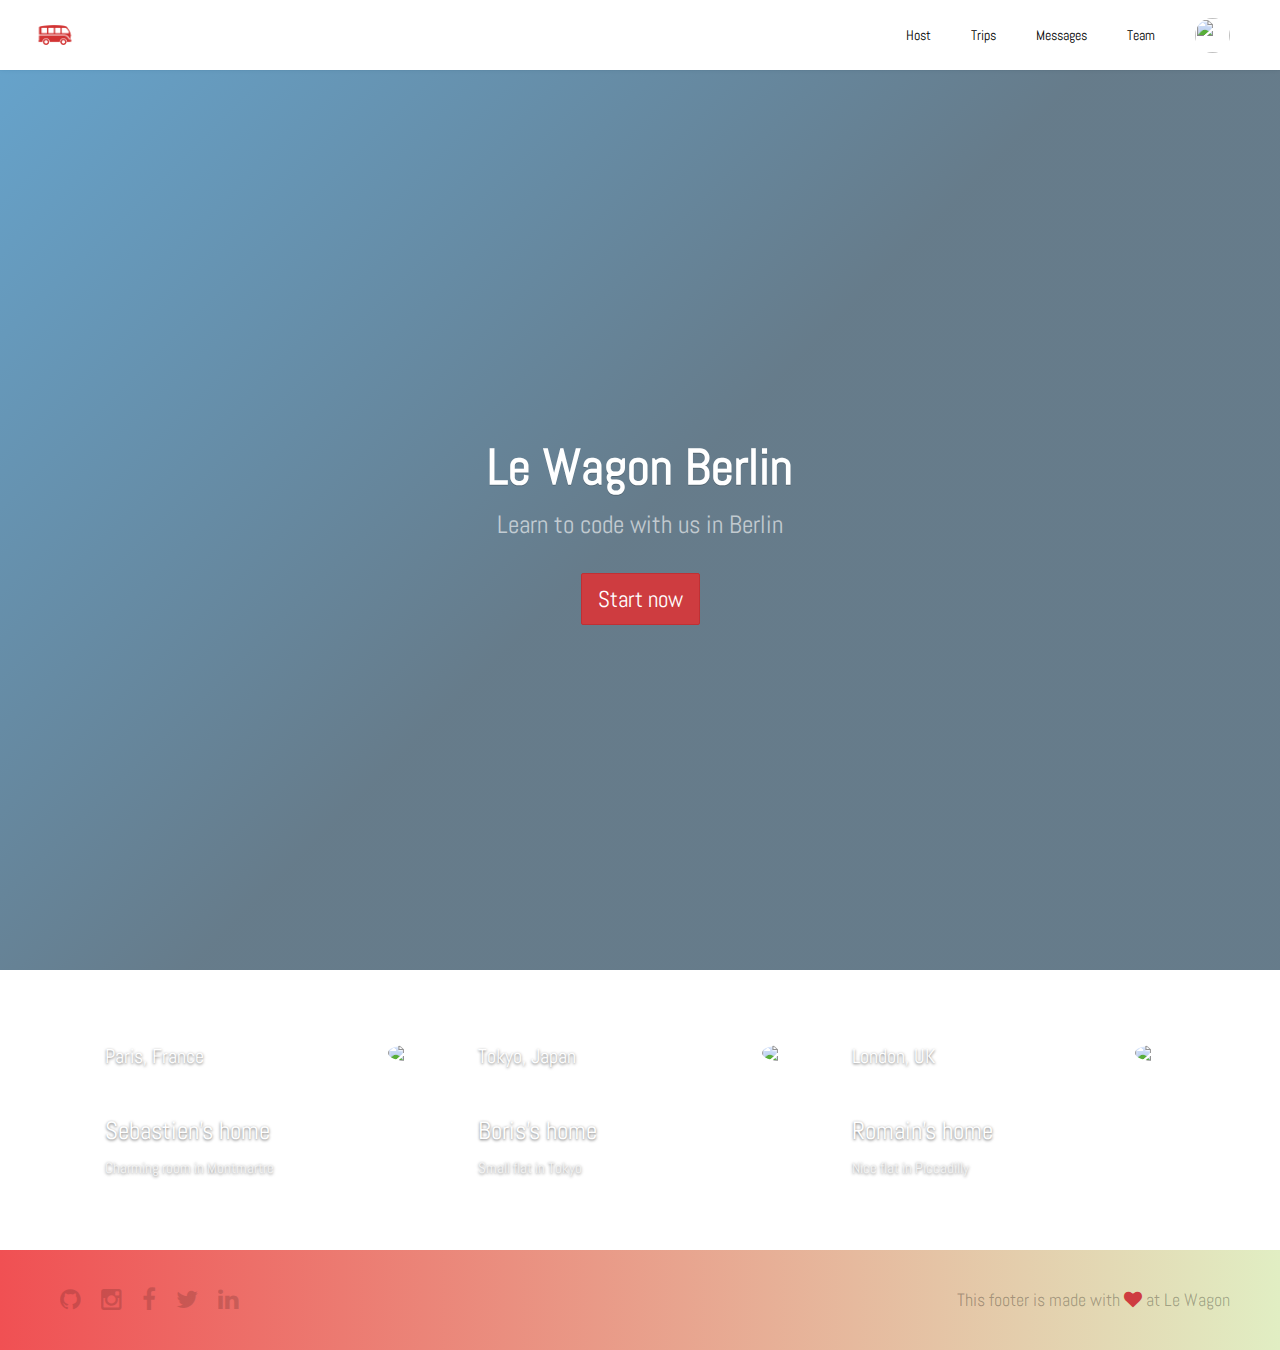
==== commit e6eff715: "Automated commit at 2018-08-06 12:51:45 UTC by middleman-deploy 2.0.0-alpha" ====
--- a/index.html
+++ b/index.html
@@ -7,7 +7,7 @@
           content="width=device-width, initial-scale=1, shrink-to-fit=no">
     <!-- Use the title from a page's frontmatter if it has one -->
     <title>Le Wagon - Middleman</title>
-    <link href="stylesheets/application-1129daa8.css" rel="stylesheet" />
+    <link href="stylesheets/application-dc21391b.css" rel="stylesheet" />
     <script src="javascripts/application-93de88c9.js"></script>
     <link href="images/favicon-f15af148.png" rel="icon" type="image/png" />
   </head>
--- a/stylesheets/application-dc21391b.css
+++ b/stylesheets/application-dc21391b.css
@@ -0,0 +1,8 @@
+@import url("https://fonts.googleapis.com/css?family=Abel");@font-face{font-family:"Font Name";src:url(/fonts/FontFile.eot);src:url(/fonts/FontFile.eot?#iefix) format("embedded-opentype"),url(/fonts/FontFile.woff) format("woff"),url(/fonts/FontFile.ttf) format("truetype")}/*!
+ * Bootstrap v3.3.7 (http://getbootstrap.com)
+ * Copyright 2011-2016 Twitter, Inc.
+ * Licensed under MIT (https://github.com/twbs/bootstrap/blob/master/LICENSE)
+ *//*! normalize.css v3.0.3 | MIT License | github.com/necolas/normalize.css */html{font-family:sans-serif;-ms-text-size-adjust:100%;-webkit-text-size-adjust:100%}body{margin:0}article,aside,details,figcaption,figure,footer,header,hgroup,main,menu,nav,section,summary{display:block}audio,canvas,progress,video{display:inline-block;vertical-align:baseline}audio:not([controls]){display:none;height:0}[hidden],template{display:none}a{background-color:transparent}a:active,a:hover{outline:0}abbr[title]{border-bottom:1px dotted}b,strong{font-weight:bold}dfn{font-style:italic}h1{font-size:2em;margin:0.67em 0}mark{background:#ff0;color:#000}small{font-size:80%}sub,sup{font-size:75%;line-height:0;position:relative;vertical-align:baseline}sup{top:-0.5em}sub{bottom:-0.25em}img{border:0}svg:not(:root){overflow:hidden}figure{margin:1em 40px}hr{-webkit-box-sizing:content-box;box-sizing:content-box;height:0}pre{overflow:auto}code,kbd,pre,samp{font-family:monospace, monospace;font-size:1em}button,input,optgroup,select,textarea{color:inherit;font:inherit;margin:0}button{overflow:visible}button,select{text-transform:none}button,html input[type="button"],input[type="reset"],input[type="submit"]{-webkit-appearance:button;cursor:pointer}button[disabled],html input[disabled]{cursor:default}button::-moz-focus-inner,input::-moz-focus-inner{border:0;padding:0}input{line-height:normal}input[type="checkbox"],input[type="radio"]{-webkit-box-sizing:border-box;box-sizing:border-box;padding:0}input[type="number"]::-webkit-inner-spin-button,input[type="number"]::-webkit-outer-spin-button{height:auto}input[type="search"]{-webkit-appearance:textfield;-webkit-box-sizing:content-box;box-sizing:content-box}input[type="search"]::-webkit-search-cancel-button,input[type="search"]::-webkit-search-decoration{-webkit-appearance:none}fieldset{border:1px solid #c0c0c0;margin:0 2px;padding:0.35em 0.625em 0.75em}legend{border:0;padding:0}textarea{overflow:auto}optgroup{font-weight:bold}table{border-collapse:collapse;border-spacing:0}td,th{padding:0}/*! Source: https://github.com/h5bp/html5-boilerplate/blob/master/src/css/main.css */@media print{*,*:before,*:after{background:transparent !important;color:#000 !important;-webkit-box-shadow:none !important;box-shadow:none !important;text-shadow:none !important}a,a:visited{text-decoration:underline}a[href]:after{content:" (" attr(href) ")"}abbr[title]:after{content:" (" attr(title) ")"}a[href^="#"]:after,a[href^="javascript:"]:after{content:""}pre,blockquote{border:1px solid #999;page-break-inside:avoid}thead{display:table-header-group}tr,img{page-break-inside:avoid}img{max-width:100% !important}p,h2,h3{orphans:3;widows:3}h2,h3{page-break-after:avoid}.navbar{display:none}.btn>.caret,.dropup>.btn>.caret{border-top-color:#000 !important}.label{border:1px solid #000}.table{border-collapse:collapse !important}.table td,.table th{background-color:#fff !important}.table-bordered th,.table-bordered td{border:1px solid #ddd !important}}@font-face{font-family:'Glyphicons Halflings';src:url("../assets/bootstrap/glyphicons-halflings-regular-86b6f62b.eot");src:url("../assets/bootstrap/glyphicons-halflings-regular-86b6f62b.eot?#iefix") format("embedded-opentype"),url("../assets/bootstrap/glyphicons-halflings-regular-ca35b697.woff2") format("woff2"),url("../assets/bootstrap/glyphicons-halflings-regular-278e49a8.woff") format("woff"),url("../assets/bootstrap/glyphicons-halflings-regular-44bc1850.ttf") format("truetype"),url("../assets/bootstrap/glyphicons-halflings-regular-de51a849.svg#glyphicons_halflingsregular") format("svg")}.glyphicon{position:relative;top:1px;display:inline-block;font-family:'Glyphicons Halflings';font-style:normal;font-weight:normal;line-height:1;-webkit-font-smoothing:antialiased;-moz-osx-font-smoothing:grayscale}.glyphicon-asterisk:before{content:"\002a"}.glyphicon-plus:before{content:"\002b"}.glyphicon-euro:before,.glyphicon-eur:before{content:"\20ac"}.glyphicon-minus:before{content:"\2212"}.glyphicon-cloud:before{content:"\2601"}.glyphicon-envelope:before{content:"\2709"}.glyphicon-pencil:before{content:"\270f"}.glyphicon-glass:before{content:"\e001"}.glyphicon-music:before{content:"\e002"}.glyphicon-search:before{content:"\e003"}.glyphicon-heart:before{content:"\e005"}.glyphicon-star:before{content:"\e006"}.glyphicon-star-empty:before{content:"\e007"}.glyphicon-user:before{content:"\e008"}.glyphicon-film:before{content:"\e009"}.glyphicon-th-large:before{content:"\e010"}.glyphicon-th:before{content:"\e011"}.glyphicon-th-list:before{content:"\e012"}.glyphicon-ok:before{content:"\e013"}.glyphicon-remove:before{content:"\e014"}.glyphicon-zoom-in:before{content:"\e015"}.glyphicon-zoom-out:before{content:"\e016"}.glyphicon-off:before{content:"\e017"}.glyphicon-signal:before{content:"\e018"}.glyphicon-cog:before{content:"\e019"}.glyphicon-trash:before{content:"\e020"}.glyphicon-home:before{content:"\e021"}.glyphicon-file:before{content:"\e022"}.glyphicon-time:before{content:"\e023"}.glyphicon-road:before{content:"\e024"}.glyphicon-download-alt:before{content:"\e025"}.glyphicon-download:before{content:"\e026"}.glyphicon-upload:before{content:"\e027"}.glyphicon-inbox:before{content:"\e028"}.glyphicon-play-circle:before{content:"\e029"}.glyphicon-repeat:before{content:"\e030"}.glyphicon-refresh:before{content:"\e031"}.glyphicon-list-alt:before{content:"\e032"}.glyphicon-lock:before{content:"\e033"}.glyphicon-flag:before{content:"\e034"}.glyphicon-headphones:before{content:"\e035"}.glyphicon-volume-off:before{content:"\e036"}.glyphicon-volume-down:before{content:"\e037"}.glyphicon-volume-up:before{content:"\e038"}.glyphicon-qrcode:before{content:"\e039"}.glyphicon-barcode:before{content:"\e040"}.glyphicon-tag:before{content:"\e041"}.glyphicon-tags:before{content:"\e042"}.glyphicon-book:before{content:"\e043"}.glyphicon-bookmark:before{content:"\e044"}.glyphicon-print:before{content:"\e045"}.glyphicon-camera:before{content:"\e046"}.glyphicon-font:before{content:"\e047"}.glyphicon-bold:before{content:"\e048"}.glyphicon-italic:before{content:"\e049"}.glyphicon-text-height:before{content:"\e050"}.glyphicon-text-width:before{content:"\e051"}.glyphicon-align-left:before{content:"\e052"}.glyphicon-align-center:before{content:"\e053"}.glyphicon-align-right:before{content:"\e054"}.glyphicon-align-justify:before{content:"\e055"}.glyphicon-list:before{content:"\e056"}.glyphicon-indent-left:before{content:"\e057"}.glyphicon-indent-right:before{content:"\e058"}.glyphicon-facetime-video:before{content:"\e059"}.glyphicon-picture:before{content:"\e060"}.glyphicon-map-marker:before{content:"\e062"}.glyphicon-adjust:before{content:"\e063"}.glyphicon-tint:before{content:"\e064"}.glyphicon-edit:before{content:"\e065"}.glyphicon-share:before{content:"\e066"}.glyphicon-check:before{content:"\e067"}.glyphicon-move:before{content:"\e068"}.glyphicon-step-backward:before{content:"\e069"}.glyphicon-fast-backward:before{content:"\e070"}.glyphicon-backward:before{content:"\e071"}.glyphicon-play:before{content:"\e072"}.glyphicon-pause:before{content:"\e073"}.glyphicon-stop:before{content:"\e074"}.glyphicon-forward:before{content:"\e075"}.glyphicon-fast-forward:before{content:"\e076"}.glyphicon-step-forward:before{content:"\e077"}.glyphicon-eject:before{content:"\e078"}.glyphicon-chevron-left:before{content:"\e079"}.glyphicon-chevron-right:before{content:"\e080"}.glyphicon-plus-sign:before{content:"\e081"}.glyphicon-minus-sign:before{content:"\e082"}.glyphicon-remove-sign:before{content:"\e083"}.glyphicon-ok-sign:before{content:"\e084"}.glyphicon-question-sign:before{content:"\e085"}.glyphicon-info-sign:before{content:"\e086"}.glyphicon-screenshot:before{content:"\e087"}.glyphicon-remove-circle:before{content:"\e088"}.glyphicon-ok-circle:before{content:"\e089"}.glyphicon-ban-circle:before{content:"\e090"}.glyphicon-arrow-left:before{content:"\e091"}.glyphicon-arrow-right:before{content:"\e092"}.glyphicon-arrow-up:before{content:"\e093"}.glyphicon-arrow-down:before{content:"\e094"}.glyphicon-share-alt:before{content:"\e095"}.glyphicon-resize-full:before{content:"\e096"}.glyphicon-resize-small:before{content:"\e097"}.glyphicon-exclamation-sign:before{content:"\e101"}.glyphicon-gift:before{content:"\e102"}.glyphicon-leaf:before{content:"\e103"}.glyphicon-fire:before{content:"\e104"}.glyphicon-eye-open:before{content:"\e105"}.glyphicon-eye-close:before{content:"\e106"}.glyphicon-warning-sign:before{content:"\e107"}.glyphicon-plane:before{content:"\e108"}.glyphicon-calendar:before{content:"\e109"}.glyphicon-random:before{content:"\e110"}.glyphicon-comment:before{content:"\e111"}.glyphicon-magnet:before{content:"\e112"}.glyphicon-chevron-up:before{content:"\e113"}.glyphicon-chevron-down:before{content:"\e114"}.glyphicon-retweet:before{content:"\e115"}.glyphicon-shopping-cart:before{content:"\e116"}.glyphicon-folder-close:before{content:"\e117"}.glyphicon-folder-open:before{content:"\e118"}.glyphicon-resize-vertical:before{content:"\e119"}.glyphicon-resize-horizontal:before{content:"\e120"}.glyphicon-hdd:before{content:"\e121"}.glyphicon-bullhorn:before{content:"\e122"}.glyphicon-bell:before{content:"\e123"}.glyphicon-certificate:before{content:"\e124"}.glyphicon-thumbs-up:before{content:"\e125"}.glyphicon-thumbs-down:before{content:"\e126"}.glyphicon-hand-right:before{content:"\e127"}.glyphicon-hand-left:before{content:"\e128"}.glyphicon-hand-up:before{content:"\e129"}.glyphicon-hand-down:before{content:"\e130"}.glyphicon-circle-arrow-right:before{content:"\e131"}.glyphicon-circle-arrow-left:before{content:"\e132"}.glyphicon-circle-arrow-up:before{content:"\e133"}.glyphicon-circle-arrow-down:before{content:"\e134"}.glyphicon-globe:before{content:"\e135"}.glyphicon-wrench:before{content:"\e136"}.glyphicon-tasks:before{content:"\e137"}.glyphicon-filter:before{content:"\e138"}.glyphicon-briefcase:before{content:"\e139"}.glyphicon-fullscreen:before{content:"\e140"}.glyphicon-dashboard:before{content:"\e141"}.glyphicon-paperclip:before{content:"\e142"}.glyphicon-heart-empty:before{content:"\e143"}.glyphicon-link:before{content:"\e144"}.glyphicon-phone:before{content:"\e145"}.glyphicon-pushpin:before{content:"\e146"}.glyphicon-usd:before{content:"\e148"}.glyphicon-gbp:before{content:"\e149"}.glyphicon-sort:before{content:"\e150"}.glyphicon-sort-by-alphabet:before{content:"\e151"}.glyphicon-sort-by-alphabet-alt:before{content:"\e152"}.glyphicon-sort-by-order:before{content:"\e153"}.glyphicon-sort-by-order-alt:before{content:"\e154"}.glyphicon-sort-by-attributes:before{content:"\e155"}.glyphicon-sort-by-attributes-alt:before{content:"\e156"}.glyphicon-unchecked:before{content:"\e157"}.glyphicon-expand:before{content:"\e158"}.glyphicon-collapse-down:before{content:"\e159"}.glyphicon-collapse-up:before{content:"\e160"}.glyphicon-log-in:before{content:"\e161"}.glyphicon-flash:before{content:"\e162"}.glyphicon-log-out:before{content:"\e163"}.glyphicon-new-window:before{content:"\e164"}.glyphicon-record:before{content:"\e165"}.glyphicon-save:before{content:"\e166"}.glyphicon-open:before{content:"\e167"}.glyphicon-saved:before{content:"\e168"}.glyphicon-import:before{content:"\e169"}.glyphicon-export:before{content:"\e170"}.glyphicon-send:before{content:"\e171"}.glyphicon-floppy-disk:before{content:"\e172"}.glyphicon-floppy-saved:before{content:"\e173"}.glyphicon-floppy-remove:before{content:"\e174"}.glyphicon-floppy-save:before{content:"\e175"}.glyphicon-floppy-open:before{content:"\e176"}.glyphicon-credit-card:before{content:"\e177"}.glyphicon-transfer:before{content:"\e178"}.glyphicon-cutlery:before{content:"\e179"}.glyphicon-header:before{content:"\e180"}.glyphicon-compressed:before{content:"\e181"}.glyphicon-earphone:before{content:"\e182"}.glyphicon-phone-alt:before{content:"\e183"}.glyphicon-tower:before{content:"\e184"}.glyphicon-stats:before{content:"\e185"}.glyphicon-sd-video:before{content:"\e186"}.glyphicon-hd-video:before{content:"\e187"}.glyphicon-subtitles:before{content:"\e188"}.glyphicon-sound-stereo:before{content:"\e189"}.glyphicon-sound-dolby:before{content:"\e190"}.glyphicon-sound-5-1:before{content:"\e191"}.glyphicon-sound-6-1:before{content:"\e192"}.glyphicon-sound-7-1:before{content:"\e193"}.glyphicon-copyright-mark:before{content:"\e194"}.glyphicon-registration-mark:before{content:"\e195"}.glyphicon-cloud-download:before{content:"\e197"}.glyphicon-cloud-upload:before{content:"\e198"}.glyphicon-tree-conifer:before{content:"\e199"}.glyphicon-tree-deciduous:before{content:"\e200"}.glyphicon-cd:before{content:"\e201"}.glyphicon-save-file:before{content:"\e202"}.glyphicon-open-file:before{content:"\e203"}.glyphicon-level-up:before{content:"\e204"}.glyphicon-copy:before{content:"\e205"}.glyphicon-paste:before{content:"\e206"}.glyphicon-alert:before{content:"\e209"}.glyphicon-equalizer:before{content:"\e210"}.glyphicon-king:before{content:"\e211"}.glyphicon-queen:before{content:"\e212"}.glyphicon-pawn:before{content:"\e213"}.glyphicon-bishop:before{content:"\e214"}.glyphicon-knight:before{content:"\e215"}.glyphicon-baby-formula:before{content:"\e216"}.glyphicon-tent:before{content:"\26fa"}.glyphicon-blackboard:before{content:"\e218"}.glyphicon-bed:before{content:"\e219"}.glyphicon-apple:before{content:"\f8ff"}.glyphicon-erase:before{content:"\e221"}.glyphicon-hourglass:before{content:"\231b"}.glyphicon-lamp:before{content:"\e223"}.glyphicon-duplicate:before{content:"\e224"}.glyphicon-piggy-bank:before{content:"\e225"}.glyphicon-scissors:before{content:"\e226"}.glyphicon-bitcoin:before{content:"\e227"}.glyphicon-btc:before{content:"\e227"}.glyphicon-xbt:before{content:"\e227"}.glyphicon-yen:before{content:"\00a5"}.glyphicon-jpy:before{content:"\00a5"}.glyphicon-ruble:before{content:"\20bd"}.glyphicon-rub:before{content:"\20bd"}.glyphicon-scale:before{content:"\e230"}.glyphicon-ice-lolly:before{content:"\e231"}.glyphicon-ice-lolly-tasted:before{content:"\e232"}.glyphicon-education:before{content:"\e233"}.glyphicon-option-horizontal:before{content:"\e234"}.glyphicon-option-vertical:before{content:"\e235"}.glyphicon-menu-hamburger:before{content:"\e236"}.glyphicon-modal-window:before{content:"\e237"}.glyphicon-oil:before{content:"\e238"}.glyphicon-grain:before{content:"\e239"}.glyphicon-sunglasses:before{content:"\e240"}.glyphicon-text-size:before{content:"\e241"}.glyphicon-text-color:before{content:"\e242"}.glyphicon-text-background:before{content:"\e243"}.glyphicon-object-align-top:before{content:"\e244"}.glyphicon-object-align-bottom:before{content:"\e245"}.glyphicon-object-align-horizontal:before{content:"\e246"}.glyphicon-object-align-left:before{content:"\e247"}.glyphicon-object-align-vertical:before{content:"\e248"}.glyphicon-object-align-right:before{content:"\e249"}.glyphicon-triangle-right:before{content:"\e250"}.glyphicon-triangle-left:before{content:"\e251"}.glyphicon-triangle-bottom:before{content:"\e252"}.glyphicon-triangle-top:before{content:"\e253"}.glyphicon-console:before{content:"\e254"}.glyphicon-superscript:before{content:"\e255"}.glyphicon-subscript:before{content:"\e256"}.glyphicon-menu-left:before{content:"\e257"}.glyphicon-menu-right:before{content:"\e258"}.glyphicon-menu-down:before{content:"\e259"}.glyphicon-menu-up:before{content:"\e260"}*{-webkit-box-sizing:border-box;box-sizing:border-box}*:before,*:after{-webkit-box-sizing:border-box;box-sizing:border-box}html{font-size:10px;-webkit-tap-highlight-color:transparent}body{font-family:"Abel", "sans-serif";font-size:18px;line-height:1.42857143;color:#333333;background-color:#F4F4F4}input,button,select,textarea{font-family:inherit;font-size:inherit;line-height:inherit}a{color:#5995ED;text-decoration:none}a:hover,a:focus{color:#186ae1;text-decoration:underline}a:focus{outline:5px auto -webkit-focus-ring-color;outline-offset:-2px}figure{margin:0}img{vertical-align:middle}.img-responsive{display:block;max-width:100%;height:auto}.img-rounded{border-radius:2px}.img-thumbnail{padding:4px;line-height:1.42857143;background-color:#F4F4F4;border:1px solid #ddd;border-radius:2px;-webkit-transition:all 0.2s ease-in-out;transition:all 0.2s ease-in-out;display:inline-block;max-width:100%;height:auto}.img-circle{border-radius:50%}hr{margin-top:25px;margin-bottom:25px;border:0;border-top:1px solid #eeeeee}.sr-only{position:absolute;width:1px;height:1px;margin:-1px;padding:0;overflow:hidden;clip:rect(0, 0, 0, 0);border:0}.sr-only-focusable:active,.sr-only-focusable:focus{position:static;width:auto;height:auto;margin:0;overflow:visible;clip:auto}[role="button"]{cursor:pointer}h1,h2,h3,h4,h5,h6,.h1,.h2,.h3,.h4,.h5,.h6{font-family:"Abel", "sans-serif";font-weight:500;line-height:1.1;color:inherit}h1 small,h1 .small,h2 small,h2 .small,h3 small,h3 .small,h4 small,h4 .small,h5 small,h5 .small,h6 small,h6 .small,.h1 small,.h1 .small,.h2 small,.h2 .small,.h3 small,.h3 .small,.h4 small,.h4 .small,.h5 small,.h5 .small,.h6 small,.h6 .small{font-weight:normal;line-height:1;color:#777777}h1,.h1,h2,.h2,h3,.h3{margin-top:25px;margin-bottom:12.5px}h1 small,h1 .small,.h1 small,.h1 .small,h2 small,h2 .small,.h2 small,.h2 .small,h3 small,h3 .small,.h3 small,.h3 .small{font-size:65%}h4,.h4,h5,.h5,h6,.h6{margin-top:12.5px;margin-bottom:12.5px}h4 small,h4 .small,.h4 small,.h4 .small,h5 small,h5 .small,.h5 small,.h5 .small,h6 small,h6 .small,.h6 small,.h6 .small{font-size:75%}h1,.h1{font-size:46px}h2,.h2{font-size:38px}h3,.h3{font-size:31px}h4,.h4{font-size:23px}h5,.h5{font-size:18px}h6,.h6{font-size:16px}p{margin:0 0 12.5px}.lead{margin-bottom:25px;font-size:20px;font-weight:300;line-height:1.4}@media (min-width: 768px){.lead{font-size:27px}}small,.small{font-size:88%}mark,.mark{background-color:#fcf8e3;padding:.2em}.text-left{text-align:left}.text-right{text-align:right}.text-center{text-align:center}.text-justify{text-align:justify}.text-nowrap{white-space:nowrap}.text-lowercase{text-transform:lowercase}.text-uppercase,.initialism{text-transform:uppercase}.text-capitalize{text-transform:capitalize}.text-muted{color:#777777}.text-primary{color:#5995ED}a.text-primary:hover,a.text-primary:focus{color:#2b78e8}.text-success{color:#3c763d}a.text-success:hover,a.text-success:focus{color:#2b542c}.text-info{color:#31708f}a.text-info:hover,a.text-info:focus{color:#245269}.text-warning{color:#8a6d3b}a.text-warning:hover,a.text-warning:focus{color:#66512c}.text-danger{color:#a94442}a.text-danger:hover,a.text-danger:focus{color:#843534}.bg-primary{color:#fff}.bg-primary{background-color:#5995ED}a.bg-primary:hover,a.bg-primary:focus{background-color:#2b78e8}.bg-success{background-color:#dff0d8}a.bg-success:hover,a.bg-success:focus{background-color:#c1e2b3}.bg-info{background-color:#d9edf7}a.bg-info:hover,a.bg-info:focus{background-color:#afd9ee}.bg-warning{background-color:#fcf8e3}a.bg-warning:hover,a.bg-warning:focus{background-color:#f7ecb5}.bg-danger{background-color:#f2dede}a.bg-danger:hover,a.bg-danger:focus{background-color:#e4b9b9}.page-header{padding-bottom:11.5px;margin:50px 0 25px;border-bottom:1px solid #eeeeee}ul,ol{margin-top:0;margin-bottom:12.5px}ul ul,ul ol,ol ul,ol ol{margin-bottom:0}.list-unstyled{padding-left:0;list-style:none}.list-inline{padding-left:0;list-style:none;margin-left:-5px}.list-inline>li{display:inline-block;padding-left:5px;padding-right:5px}dl{margin-top:0;margin-bottom:25px}dt,dd{line-height:1.42857143}dt{font-weight:bold}dd{margin-left:0}.dl-horizontal dd:before,.dl-horizontal dd:after{content:" ";display:table}.dl-horizontal dd:after{clear:both}@media (min-width: 768px){.dl-horizontal dt{float:left;width:160px;clear:left;text-align:right;overflow:hidden;text-overflow:ellipsis;white-space:nowrap}.dl-horizontal dd{margin-left:180px}}abbr[title],abbr[data-original-title]{cursor:help;border-bottom:1px dotted #777777}.initialism{font-size:90%}blockquote{padding:12.5px 25px;margin:0 0 25px;font-size:22.5px;border-left:5px solid #eeeeee}blockquote p:last-child,blockquote ul:last-child,blockquote ol:last-child{margin-bottom:0}blockquote footer,blockquote small,blockquote .small{display:block;font-size:80%;line-height:1.42857143;color:#777777}blockquote footer:before,blockquote small:before,blockquote .small:before{content:'\2014 \00A0'}.blockquote-reverse,blockquote.pull-right{padding-right:15px;padding-left:0;border-right:5px solid #eeeeee;border-left:0;text-align:right}.blockquote-reverse footer:before,.blockquote-reverse small:before,.blockquote-reverse .small:before,blockquote.pull-right footer:before,blockquote.pull-right small:before,blockquote.pull-right .small:before{content:''}.blockquote-reverse footer:after,.blockquote-reverse small:after,.blockquote-reverse .small:after,blockquote.pull-right footer:after,blockquote.pull-right small:after,blockquote.pull-right .small:after{content:'\00A0 \2014'}address{margin-bottom:25px;font-style:normal;line-height:1.42857143}code,kbd,pre,samp{font-family:Menlo, Monaco, Consolas, "Courier New", monospace}code{padding:2px 4px;font-size:90%;color:#c7254e;background-color:#f9f2f4;border-radius:2px}kbd{padding:2px 4px;font-size:90%;color:#fff;background-color:#333;border-radius:2px;-webkit-box-shadow:inset 0 -1px 0 rgba(0,0,0,0.25);box-shadow:inset 0 -1px 0 rgba(0,0,0,0.25)}kbd kbd{padding:0;font-size:100%;font-weight:bold;-webkit-box-shadow:none;box-shadow:none}pre{display:block;padding:12px;margin:0 0 12.5px;font-size:17px;line-height:1.42857143;word-break:break-all;word-wrap:break-word;color:#333333;background-color:#f5f5f5;border:1px solid #ccc;border-radius:2px}pre code{padding:0;font-size:inherit;color:inherit;white-space:pre-wrap;background-color:transparent;border-radius:0}.pre-scrollable{max-height:340px;overflow-y:scroll}.container{margin-right:auto;margin-left:auto;padding-left:15px;padding-right:15px}.container:before,.container:after{content:" ";display:table}.container:after{clear:both}@media (min-width: 768px){.container{width:750px}}@media (min-width: 992px){.container{width:970px}}@media (min-width: 1200px){.container{width:1170px}}.container-fluid{margin-right:auto;margin-left:auto;padding-left:15px;padding-right:15px}.container-fluid:before,.container-fluid:after{content:" ";display:table}.container-fluid:after{clear:both}.row{margin-left:-15px;margin-right:-15px}.row:before,.row:after{content:" ";display:table}.row:after{clear:both}.col-xs-1,.col-sm-1,.col-md-1,.col-lg-1,.col-xs-2,.col-sm-2,.col-md-2,.col-lg-2,.col-xs-3,.col-sm-3,.col-md-3,.col-lg-3,.col-xs-4,.col-sm-4,.col-md-4,.col-lg-4,.col-xs-5,.col-sm-5,.col-md-5,.col-lg-5,.col-xs-6,.col-sm-6,.col-md-6,.col-lg-6,.col-xs-7,.col-sm-7,.col-md-7,.col-lg-7,.col-xs-8,.col-sm-8,.col-md-8,.col-lg-8,.col-xs-9,.col-sm-9,.col-md-9,.col-lg-9,.col-xs-10,.col-sm-10,.col-md-10,.col-lg-10,.col-xs-11,.col-sm-11,.col-md-11,.col-lg-11,.col-xs-12,.col-sm-12,.col-md-12,.col-lg-12{position:relative;min-height:1px;padding-left:15px;padding-right:15px}.col-xs-1,.col-xs-2,.col-xs-3,.col-xs-4,.col-xs-5,.col-xs-6,.col-xs-7,.col-xs-8,.col-xs-9,.col-xs-10,.col-xs-11,.col-xs-12{float:left}.col-xs-1{width:8.33333333%}.col-xs-2{width:16.66666667%}.col-xs-3{width:25%}.col-xs-4{width:33.33333333%}.col-xs-5{width:41.66666667%}.col-xs-6{width:50%}.col-xs-7{width:58.33333333%}.col-xs-8{width:66.66666667%}.col-xs-9{width:75%}.col-xs-10{width:83.33333333%}.col-xs-11{width:91.66666667%}.col-xs-12{width:100%}.col-xs-pull-0{right:auto}.col-xs-pull-1{right:8.33333333%}.col-xs-pull-2{right:16.66666667%}.col-xs-pull-3{right:25%}.col-xs-pull-4{right:33.33333333%}.col-xs-pull-5{right:41.66666667%}.col-xs-pull-6{right:50%}.col-xs-pull-7{right:58.33333333%}.col-xs-pull-8{right:66.66666667%}.col-xs-pull-9{right:75%}.col-xs-pull-10{right:83.33333333%}.col-xs-pull-11{right:91.66666667%}.col-xs-pull-12{right:100%}.col-xs-push-0{left:auto}.col-xs-push-1{left:8.33333333%}.col-xs-push-2{left:16.66666667%}.col-xs-push-3{left:25%}.col-xs-push-4{left:33.33333333%}.col-xs-push-5{left:41.66666667%}.col-xs-push-6{left:50%}.col-xs-push-7{left:58.33333333%}.col-xs-push-8{left:66.66666667%}.col-xs-push-9{left:75%}.col-xs-push-10{left:83.33333333%}.col-xs-push-11{left:91.66666667%}.col-xs-push-12{left:100%}.col-xs-offset-0{margin-left:0%}.col-xs-offset-1{margin-left:8.33333333%}.col-xs-offset-2{margin-left:16.66666667%}.col-xs-offset-3{margin-left:25%}.col-xs-offset-4{margin-left:33.33333333%}.col-xs-offset-5{margin-left:41.66666667%}.col-xs-offset-6{margin-left:50%}.col-xs-offset-7{margin-left:58.33333333%}.col-xs-offset-8{margin-left:66.66666667%}.col-xs-offset-9{margin-left:75%}.col-xs-offset-10{margin-left:83.33333333%}.col-xs-offset-11{margin-left:91.66666667%}.col-xs-offset-12{margin-left:100%}@media (min-width: 768px){.col-sm-1,.col-sm-2,.col-sm-3,.col-sm-4,.col-sm-5,.col-sm-6,.col-sm-7,.col-sm-8,.col-sm-9,.col-sm-10,.col-sm-11,.col-sm-12{float:left}.col-sm-1{width:8.33333333%}.col-sm-2{width:16.66666667%}.col-sm-3{width:25%}.col-sm-4{width:33.33333333%}.col-sm-5{width:41.66666667%}.col-sm-6{width:50%}.col-sm-7{width:58.33333333%}.col-sm-8{width:66.66666667%}.col-sm-9{width:75%}.col-sm-10{width:83.33333333%}.col-sm-11{width:91.66666667%}.col-sm-12{width:100%}.col-sm-pull-0{right:auto}.col-sm-pull-1{right:8.33333333%}.col-sm-pull-2{right:16.66666667%}.col-sm-pull-3{right:25%}.col-sm-pull-4{right:33.33333333%}.col-sm-pull-5{right:41.66666667%}.col-sm-pull-6{right:50%}.col-sm-pull-7{right:58.33333333%}.col-sm-pull-8{right:66.66666667%}.col-sm-pull-9{right:75%}.col-sm-pull-10{right:83.33333333%}.col-sm-pull-11{right:91.66666667%}.col-sm-pull-12{right:100%}.col-sm-push-0{left:auto}.col-sm-push-1{left:8.33333333%}.col-sm-push-2{left:16.66666667%}.col-sm-push-3{left:25%}.col-sm-push-4{left:33.33333333%}.col-sm-push-5{left:41.66666667%}.col-sm-push-6{left:50%}.col-sm-push-7{left:58.33333333%}.col-sm-push-8{left:66.66666667%}.col-sm-push-9{left:75%}.col-sm-push-10{left:83.33333333%}.col-sm-push-11{left:91.66666667%}.col-sm-push-12{left:100%}.col-sm-offset-0{margin-left:0%}.col-sm-offset-1{margin-left:8.33333333%}.col-sm-offset-2{margin-left:16.66666667%}.col-sm-offset-3{margin-left:25%}.col-sm-offset-4{margin-left:33.33333333%}.col-sm-offset-5{margin-left:41.66666667%}.col-sm-offset-6{margin-left:50%}.col-sm-offset-7{margin-left:58.33333333%}.col-sm-offset-8{margin-left:66.66666667%}.col-sm-offset-9{margin-left:75%}.col-sm-offset-10{margin-left:83.33333333%}.col-sm-offset-11{margin-left:91.66666667%}.col-sm-offset-12{margin-left:100%}}@media (min-width: 992px){.col-md-1,.col-md-2,.col-md-3,.col-md-4,.col-md-5,.col-md-6,.col-md-7,.col-md-8,.col-md-9,.col-md-10,.col-md-11,.col-md-12{float:left}.col-md-1{width:8.33333333%}.col-md-2{width:16.66666667%}.col-md-3{width:25%}.col-md-4{width:33.33333333%}.col-md-5{width:41.66666667%}.col-md-6{width:50%}.col-md-7{width:58.33333333%}.col-md-8{width:66.66666667%}.col-md-9{width:75%}.col-md-10{width:83.33333333%}.col-md-11{width:91.66666667%}.col-md-12{width:100%}.col-md-pull-0{right:auto}.col-md-pull-1{right:8.33333333%}.col-md-pull-2{right:16.66666667%}.col-md-pull-3{right:25%}.col-md-pull-4{right:33.33333333%}.col-md-pull-5{right:41.66666667%}.col-md-pull-6{right:50%}.col-md-pull-7{right:58.33333333%}.col-md-pull-8{right:66.66666667%}.col-md-pull-9{right:75%}.col-md-pull-10{right:83.33333333%}.col-md-pull-11{right:91.66666667%}.col-md-pull-12{right:100%}.col-md-push-0{left:auto}.col-md-push-1{left:8.33333333%}.col-md-push-2{left:16.66666667%}.col-md-push-3{left:25%}.col-md-push-4{left:33.33333333%}.col-md-push-5{left:41.66666667%}.col-md-push-6{left:50%}.col-md-push-7{left:58.33333333%}.col-md-push-8{left:66.66666667%}.col-md-push-9{left:75%}.col-md-push-10{left:83.33333333%}.col-md-push-11{left:91.66666667%}.col-md-push-12{left:100%}.col-md-offset-0{margin-left:0%}.col-md-offset-1{margin-left:8.33333333%}.col-md-offset-2{margin-left:16.66666667%}.col-md-offset-3{margin-left:25%}.col-md-offset-4{margin-left:33.33333333%}.col-md-offset-5{margin-left:41.66666667%}.col-md-offset-6{margin-left:50%}.col-md-offset-7{margin-left:58.33333333%}.col-md-offset-8{margin-left:66.66666667%}.col-md-offset-9{margin-left:75%}.col-md-offset-10{margin-left:83.33333333%}.col-md-offset-11{margin-left:91.66666667%}.col-md-offset-12{margin-left:100%}}@media (min-width: 1200px){.col-lg-1,.col-lg-2,.col-lg-3,.col-lg-4,.col-lg-5,.col-lg-6,.col-lg-7,.col-lg-8,.col-lg-9,.col-lg-10,.col-lg-11,.col-lg-12{float:left}.col-lg-1{width:8.33333333%}.col-lg-2{width:16.66666667%}.col-lg-3{width:25%}.col-lg-4{width:33.33333333%}.col-lg-5{width:41.66666667%}.col-lg-6{width:50%}.col-lg-7{width:58.33333333%}.col-lg-8{width:66.66666667%}.col-lg-9{width:75%}.col-lg-10{width:83.33333333%}.col-lg-11{width:91.66666667%}.col-lg-12{width:100%}.col-lg-pull-0{right:auto}.col-lg-pull-1{right:8.33333333%}.col-lg-pull-2{right:16.66666667%}.col-lg-pull-3{right:25%}.col-lg-pull-4{right:33.33333333%}.col-lg-pull-5{right:41.66666667%}.col-lg-pull-6{right:50%}.col-lg-pull-7{right:58.33333333%}.col-lg-pull-8{right:66.66666667%}.col-lg-pull-9{right:75%}.col-lg-pull-10{right:83.33333333%}.col-lg-pull-11{right:91.66666667%}.col-lg-pull-12{right:100%}.col-lg-push-0{left:auto}.col-lg-push-1{left:8.33333333%}.col-lg-push-2{left:16.66666667%}.col-lg-push-3{left:25%}.col-lg-push-4{left:33.33333333%}.col-lg-push-5{left:41.66666667%}.col-lg-push-6{left:50%}.col-lg-push-7{left:58.33333333%}.col-lg-push-8{left:66.66666667%}.col-lg-push-9{left:75%}.col-lg-push-10{left:83.33333333%}.col-lg-push-11{left:91.66666667%}.col-lg-push-12{left:100%}.col-lg-offset-0{margin-left:0%}.col-lg-offset-1{margin-left:8.33333333%}.col-lg-offset-2{margin-left:16.66666667%}.col-lg-offset-3{margin-left:25%}.col-lg-offset-4{margin-left:33.33333333%}.col-lg-offset-5{margin-left:41.66666667%}.col-lg-offset-6{margin-left:50%}.col-lg-offset-7{margin-left:58.33333333%}.col-lg-offset-8{margin-left:66.66666667%}.col-lg-offset-9{margin-left:75%}.col-lg-offset-10{margin-left:83.33333333%}.col-lg-offset-11{margin-left:91.66666667%}.col-lg-offset-12{margin-left:100%}}table{background-color:transparent}caption{padding-top:8px;padding-bottom:8px;color:#777777;text-align:left}th{text-align:left}.table{width:100%;max-width:100%;margin-bottom:25px}.table>thead>tr>th,.table>thead>tr>td,.table>tbody>tr>th,.table>tbody>tr>td,.table>tfoot>tr>th,.table>tfoot>tr>td{padding:8px;line-height:1.42857143;vertical-align:top;border-top:1px solid #ddd}.table>thead>tr>th{vertical-align:bottom;border-bottom:2px solid #ddd}.table>caption+thead>tr:first-child>th,.table>caption+thead>tr:first-child>td,.table>colgroup+thead>tr:first-child>th,.table>colgroup+thead>tr:first-child>td,.table>thead:first-child>tr:first-child>th,.table>thead:first-child>tr:first-child>td{border-top:0}.table>tbody+tbody{border-top:2px solid #ddd}.table .table{background-color:#F4F4F4}.table-condensed>thead>tr>th,.table-condensed>thead>tr>td,.table-condensed>tbody>tr>th,.table-condensed>tbody>tr>td,.table-condensed>tfoot>tr>th,.table-condensed>tfoot>tr>td{padding:5px}.table-bordered{border:1px solid #ddd}.table-bordered>thead>tr>th,.table-bordered>thead>tr>td,.table-bordered>tbody>tr>th,.table-bordered>tbody>tr>td,.table-bordered>tfoot>tr>th,.table-bordered>tfoot>tr>td{border:1px solid #ddd}.table-bordered>thead>tr>th,.table-bordered>thead>tr>td{border-bottom-width:2px}.table-striped>tbody>tr:nth-of-type(odd){background-color:#f9f9f9}.table-hover>tbody>tr:hover{background-color:#f5f5f5}table col[class*="col-"]{position:static;float:none;display:table-column}table td[class*="col-"],table th[class*="col-"]{position:static;float:none;display:table-cell}.table>thead>tr>td.active,.table>thead>tr>th.active,.table>thead>tr.active>td,.table>thead>tr.active>th,.table>tbody>tr>td.active,.table>tbody>tr>th.active,.table>tbody>tr.active>td,.table>tbody>tr.active>th,.table>tfoot>tr>td.active,.table>tfoot>tr>th.active,.table>tfoot>tr.active>td,.table>tfoot>tr.active>th{background-color:#f5f5f5}.table-hover>tbody>tr>td.active:hover,.table-hover>tbody>tr>th.active:hover,.table-hover>tbody>tr.active:hover>td,.table-hover>tbody>tr:hover>.active,.table-hover>tbody>tr.active:hover>th{background-color:#e8e8e8}.table>thead>tr>td.success,.table>thead>tr>th.success,.table>thead>tr.success>td,.table>thead>tr.success>th,.table>tbody>tr>td.success,.table>tbody>tr>th.success,.table>tbody>tr.success>td,.table>tbody>tr.success>th,.table>tfoot>tr>td.success,.table>tfoot>tr>th.success,.table>tfoot>tr.success>td,.table>tfoot>tr.success>th{background-color:#dff0d8}.table-hover>tbody>tr>td.success:hover,.table-hover>tbody>tr>th.success:hover,.table-hover>tbody>tr.success:hover>td,.table-hover>tbody>tr:hover>.success,.table-hover>tbody>tr.success:hover>th{background-color:#d0e9c6}.table>thead>tr>td.info,.table>thead>tr>th.info,.table>thead>tr.info>td,.table>thead>tr.info>th,.table>tbody>tr>td.info,.table>tbody>tr>th.info,.table>tbody>tr.info>td,.table>tbody>tr.info>th,.table>tfoot>tr>td.info,.table>tfoot>tr>th.info,.table>tfoot>tr.info>td,.table>tfoot>tr.info>th{background-color:#d9edf7}.table-hover>tbody>tr>td.info:hover,.table-hover>tbody>tr>th.info:hover,.table-hover>tbody>tr.info:hover>td,.table-hover>tbody>tr:hover>.info,.table-hover>tbody>tr.info:hover>th{background-color:#c4e3f3}.table>thead>tr>td.warning,.table>thead>tr>th.warning,.table>thead>tr.warning>td,.table>thead>tr.warning>th,.table>tbody>tr>td.warning,.table>tbody>tr>th.warning,.table>tbody>tr.warning>td,.table>tbody>tr.warning>th,.table>tfoot>tr>td.warning,.table>tfoot>tr>th.warning,.table>tfoot>tr.warning>td,.table>tfoot>tr.warning>th{background-color:#fcf8e3}.table-hover>tbody>tr>td.warning:hover,.table-hover>tbody>tr>th.warning:hover,.table-hover>tbody>tr.warning:hover>td,.table-hover>tbody>tr:hover>.warning,.table-hover>tbody>tr.warning:hover>th{background-color:#faf2cc}.table>thead>tr>td.danger,.table>thead>tr>th.danger,.table>thead>tr.danger>td,.table>thead>tr.danger>th,.table>tbody>tr>td.danger,.table>tbody>tr>th.danger,.table>tbody>tr.danger>td,.table>tbody>tr.danger>th,.table>tfoot>tr>td.danger,.table>tfoot>tr>th.danger,.table>tfoot>tr.danger>td,.table>tfoot>tr.danger>th{background-color:#f2dede}.table-hover>tbody>tr>td.danger:hover,.table-hover>tbody>tr>th.danger:hover,.table-hover>tbody>tr.danger:hover>td,.table-hover>tbody>tr:hover>.danger,.table-hover>tbody>tr.danger:hover>th{background-color:#ebcccc}.table-responsive{overflow-x:auto;min-height:0.01%}@media screen and (max-width: 767px){.table-responsive{width:100%;margin-bottom:18.75px;overflow-y:hidden;-ms-overflow-style:-ms-autohiding-scrollbar;border:1px solid #ddd}.table-responsive>.table{margin-bottom:0}.table-responsive>.table>thead>tr>th,.table-responsive>.table>thead>tr>td,.table-responsive>.table>tbody>tr>th,.table-responsive>.table>tbody>tr>td,.table-responsive>.table>tfoot>tr>th,.table-responsive>.table>tfoot>tr>td{white-space:nowrap}.table-responsive>.table-bordered{border:0}.table-responsive>.table-bordered>thead>tr>th:first-child,.table-responsive>.table-bordered>thead>tr>td:first-child,.table-responsive>.table-bordered>tbody>tr>th:first-child,.table-responsive>.table-bordered>tbody>tr>td:first-child,.table-responsive>.table-bordered>tfoot>tr>th:first-child,.table-responsive>.table-bordered>tfoot>tr>td:first-child{border-left:0}.table-responsive>.table-bordered>thead>tr>th:last-child,.table-responsive>.table-bordered>thead>tr>td:last-child,.table-responsive>.table-bordered>tbody>tr>th:last-child,.table-responsive>.table-bordered>tbody>tr>td:last-child,.table-responsive>.table-bordered>tfoot>tr>th:last-child,.table-responsive>.table-bordered>tfoot>tr>td:last-child{border-right:0}.table-responsive>.table-bordered>tbody>tr:last-child>th,.table-responsive>.table-bordered>tbody>tr:last-child>td,.table-responsive>.table-bordered>tfoot>tr:last-child>th,.table-responsive>.table-bordered>tfoot>tr:last-child>td{border-bottom:0}}fieldset{padding:0;margin:0;border:0;min-width:0}legend{display:block;width:100%;padding:0;margin-bottom:25px;font-size:27px;line-height:inherit;color:#333333;border:0;border-bottom:1px solid #e5e5e5}label{display:inline-block;max-width:100%;margin-bottom:5px;font-weight:bold}input[type="search"]{-webkit-box-sizing:border-box;box-sizing:border-box}input[type="radio"],input[type="checkbox"]{margin:4px 0 0;margin-top:1px \9;line-height:normal}input[type="file"]{display:block}input[type="range"]{display:block;width:100%}select[multiple],select[size]{height:auto}input[type="file"]:focus,input[type="radio"]:focus,input[type="checkbox"]:focus{outline:5px auto -webkit-focus-ring-color;outline-offset:-2px}output{display:block;padding-top:7px;font-size:18px;line-height:1.42857143;color:#555555}.form-control{display:block;width:100%;height:39px;padding:6px 12px;font-size:18px;line-height:1.42857143;color:#555555;background-color:#fff;background-image:none;border:1px solid #ccc;border-radius:2px;-webkit-box-shadow:inset 0 1px 1px rgba(0,0,0,0.075);box-shadow:inset 0 1px 1px rgba(0,0,0,0.075);-webkit-transition:border-color ease-in-out 0.15s, box-shadow ease-in-out 0.15s;-webkit-transition:border-color ease-in-out 0.15s, -webkit-box-shadow ease-in-out 0.15s;transition:border-color ease-in-out 0.15s, -webkit-box-shadow ease-in-out 0.15s;transition:border-color ease-in-out 0.15s, box-shadow ease-in-out 0.15s;transition:border-color ease-in-out 0.15s, box-shadow ease-in-out 0.15s, -webkit-box-shadow ease-in-out 0.15s}.form-control:focus{border-color:#66afe9;outline:0;-webkit-box-shadow:inset 0 1px 1px rgba(0,0,0,0.075),0 0 8px rgba(102,175,233,0.6);box-shadow:inset 0 1px 1px rgba(0,0,0,0.075),0 0 8px rgba(102,175,233,0.6)}.form-control::-moz-placeholder{color:#999;opacity:1}.form-control:-ms-input-placeholder{color:#999}.form-control::-webkit-input-placeholder{color:#999}.form-control::-ms-expand{border:0;background-color:transparent}.form-control[disabled],.form-control[readonly],fieldset[disabled] .form-control{background-color:#eeeeee;opacity:1}.form-control[disabled],fieldset[disabled] .form-control{cursor:not-allowed}textarea.form-control{height:auto}input[type="search"]{-webkit-appearance:none}@media screen and (-webkit-min-device-pixel-ratio: 0){input[type="date"].form-control,input[type="time"].form-control,input[type="datetime-local"].form-control,input[type="month"].form-control{line-height:39px}input[type="date"].input-sm,.input-group-sm>input[type="date"].form-control,.input-group-sm>input[type="date"].input-group-addon,.input-group-sm>.input-group-btn>input[type="date"].btn,.input-group-sm input[type="date"],input[type="time"].input-sm,.input-group-sm>input[type="time"].form-control,.input-group-sm>input[type="time"].input-group-addon,.input-group-sm>.input-group-btn>input[type="time"].btn,.input-group-sm input[type="time"],input[type="datetime-local"].input-sm,.input-group-sm>input[type="datetime-local"].form-control,.input-group-sm>input[type="datetime-local"].input-group-addon,.input-group-sm>.input-group-btn>input[type="datetime-local"].btn,.input-group-sm input[type="datetime-local"],input[type="month"].input-sm,.input-group-sm>input[type="month"].form-control,.input-group-sm>input[type="month"].input-group-addon,.input-group-sm>.input-group-btn>input[type="month"].btn,.input-group-sm input[type="month"]{line-height:36px}input[type="date"].input-lg,.input-group-lg>input[type="date"].form-control,.input-group-lg>input[type="date"].input-group-addon,.input-group-lg>.input-group-btn>input[type="date"].btn,.input-group-lg input[type="date"],input[type="time"].input-lg,.input-group-lg>input[type="time"].form-control,.input-group-lg>input[type="time"].input-group-addon,.input-group-lg>.input-group-btn>input[type="time"].btn,.input-group-lg input[type="time"],input[type="datetime-local"].input-lg,.input-group-lg>input[type="datetime-local"].form-control,.input-group-lg>input[type="datetime-local"].input-group-addon,.input-group-lg>.input-group-btn>input[type="datetime-local"].btn,.input-group-lg input[type="datetime-local"],input[type="month"].input-lg,.input-group-lg>input[type="month"].form-control,.input-group-lg>input[type="month"].input-group-addon,.input-group-lg>.input-group-btn>input[type="month"].btn,.input-group-lg input[type="month"]{line-height:53px}}.form-group{margin-bottom:15px}.radio,.checkbox{position:relative;display:block;margin-top:10px;margin-bottom:10px}.radio label,.checkbox label{min-height:25px;padding-left:20px;margin-bottom:0;font-weight:normal;cursor:pointer}.radio input[type="radio"],.radio-inline input[type="radio"],.checkbox input[type="checkbox"],.checkbox-inline input[type="checkbox"]{position:absolute;margin-left:-20px;margin-top:4px \9}.radio+.radio,.checkbox+.checkbox{margin-top:-5px}.radio-inline,.checkbox-inline{position:relative;display:inline-block;padding-left:20px;margin-bottom:0;vertical-align:middle;font-weight:normal;cursor:pointer}.radio-inline+.radio-inline,.checkbox-inline+.checkbox-inline{margin-top:0;margin-left:10px}input[type="radio"][disabled],input[type="radio"].disabled,fieldset[disabled] input[type="radio"],input[type="checkbox"][disabled],input[type="checkbox"].disabled,fieldset[disabled] input[type="checkbox"]{cursor:not-allowed}.radio-inline.disabled,fieldset[disabled] .radio-inline,.checkbox-inline.disabled,fieldset[disabled] .checkbox-inline{cursor:not-allowed}.radio.disabled label,fieldset[disabled] .radio label,.checkbox.disabled label,fieldset[disabled] .checkbox label{cursor:not-allowed}.form-control-static{padding-top:7px;padding-bottom:7px;margin-bottom:0;min-height:43px}.form-control-static.input-lg,.input-group-lg>.form-control-static.form-control,.input-group-lg>.form-control-static.input-group-addon,.input-group-lg>.input-group-btn>.form-control-static.btn,.form-control-static.input-sm,.input-group-sm>.form-control-static.form-control,.input-group-sm>.form-control-static.input-group-addon,.input-group-sm>.input-group-btn>.form-control-static.btn{padding-left:0;padding-right:0}.input-sm,.input-group-sm>.form-control,.input-group-sm>.input-group-addon,.input-group-sm>.input-group-btn>.btn{height:36px;padding:5px 10px;font-size:16px;line-height:1.5;border-radius:2px}select.input-sm,.input-group-sm>select.form-control,.input-group-sm>select.input-group-addon,.input-group-sm>.input-group-btn>select.btn{height:36px;line-height:36px}textarea.input-sm,.input-group-sm>textarea.form-control,.input-group-sm>textarea.input-group-addon,.input-group-sm>.input-group-btn>textarea.btn,select[multiple].input-sm,.input-group-sm>select[multiple].form-control,.input-group-sm>select[multiple].input-group-addon,.input-group-sm>.input-group-btn>select[multiple].btn{height:auto}.form-group-sm .form-control{height:36px;padding:5px 10px;font-size:16px;line-height:1.5;border-radius:2px}.form-group-sm select.form-control{height:36px;line-height:36px}.form-group-sm textarea.form-control,.form-group-sm select[multiple].form-control{height:auto}.form-group-sm .form-control-static{height:36px;min-height:41px;padding:6px 10px;font-size:16px;line-height:1.5}.input-lg,.input-group-lg>.form-control,.input-group-lg>.input-group-addon,.input-group-lg>.input-group-btn>.btn{height:53px;padding:10px 16px;font-size:23px;line-height:1.3333333;border-radius:2px}select.input-lg,.input-group-lg>select.form-control,.input-group-lg>select.input-group-addon,.input-group-lg>.input-group-btn>select.btn{height:53px;line-height:53px}textarea.input-lg,.input-group-lg>textarea.form-control,.input-group-lg>textarea.input-group-addon,.input-group-lg>.input-group-btn>textarea.btn,select[multiple].input-lg,.input-group-lg>select[multiple].form-control,.input-group-lg>select[multiple].input-group-addon,.input-group-lg>.input-group-btn>select[multiple].btn{height:auto}.form-group-lg .form-control{height:53px;padding:10px 16px;font-size:23px;line-height:1.3333333;border-radius:2px}.form-group-lg select.form-control{height:53px;line-height:53px}.form-group-lg textarea.form-control,.form-group-lg select[multiple].form-control{height:auto}.form-group-lg .form-control-static{height:53px;min-height:48px;padding:11px 16px;font-size:23px;line-height:1.3333333}.has-feedback{position:relative}.has-feedback .form-control{padding-right:48.75px}.form-control-feedback{position:absolute;top:0;right:0;z-index:2;display:block;width:39px;height:39px;line-height:39px;text-align:center;pointer-events:none}.input-lg+.form-control-feedback,.input-group-lg>.form-control+.form-control-feedback,.input-group-lg>.input-group-addon+.form-control-feedback,.input-group-lg>.input-group-btn>.btn+.form-control-feedback,.input-group-lg+.form-control-feedback,.form-group-lg .form-control+.form-control-feedback{width:53px;height:53px;line-height:53px}.input-sm+.form-control-feedback,.input-group-sm>.form-control+.form-control-feedback,.input-group-sm>.input-group-addon+.form-control-feedback,.input-group-sm>.input-group-btn>.btn+.form-control-feedback,.input-group-sm+.form-control-feedback,.form-group-sm .form-control+.form-control-feedback{width:36px;height:36px;line-height:36px}.has-success .help-block,.has-success .control-label,.has-success .radio,.has-success .checkbox,.has-success .radio-inline,.has-success .checkbox-inline,.has-success.radio label,.has-success.checkbox label,.has-success.radio-inline label,.has-success.checkbox-inline label{color:#3c763d}.has-success .form-control{border-color:#3c763d;-webkit-box-shadow:inset 0 1px 1px rgba(0,0,0,0.075);box-shadow:inset 0 1px 1px rgba(0,0,0,0.075)}.has-success .form-control:focus{border-color:#2b542c;-webkit-box-shadow:inset 0 1px 1px rgba(0,0,0,0.075),0 0 6px #67b168;box-shadow:inset 0 1px 1px rgba(0,0,0,0.075),0 0 6px #67b168}.has-success .input-group-addon{color:#3c763d;border-color:#3c763d;background-color:#dff0d8}.has-success .form-control-feedback{color:#3c763d}.has-warning .help-block,.has-warning .control-label,.has-warning .radio,.has-warning .checkbox,.has-warning .radio-inline,.has-warning .checkbox-inline,.has-warning.radio label,.has-warning.checkbox label,.has-warning.radio-inline label,.has-warning.checkbox-inline label{color:#8a6d3b}.has-warning .form-control{border-color:#8a6d3b;-webkit-box-shadow:inset 0 1px 1px rgba(0,0,0,0.075);box-shadow:inset 0 1px 1px rgba(0,0,0,0.075)}.has-warning .form-control:focus{border-color:#66512c;-webkit-box-shadow:inset 0 1px 1px rgba(0,0,0,0.075),0 0 6px #c0a16b;box-shadow:inset 0 1px 1px rgba(0,0,0,0.075),0 0 6px #c0a16b}.has-warning .input-group-addon{color:#8a6d3b;border-color:#8a6d3b;background-color:#fcf8e3}.has-warning .form-control-feedback{color:#8a6d3b}.has-error .help-block,.has-error .control-label,.has-error .radio,.has-error .checkbox,.has-error .radio-inline,.has-error .checkbox-inline,.has-error.radio label,.has-error.checkbox label,.has-error.radio-inline label,.has-error.checkbox-inline label{color:#a94442}.has-error .form-control{border-color:#a94442;-webkit-box-shadow:inset 0 1px 1px rgba(0,0,0,0.075);box-shadow:inset 0 1px 1px rgba(0,0,0,0.075)}.has-error .form-control:focus{border-color:#843534;-webkit-box-shadow:inset 0 1px 1px rgba(0,0,0,0.075),0 0 6px #ce8483;box-shadow:inset 0 1px 1px rgba(0,0,0,0.075),0 0 6px #ce8483}.has-error .input-group-addon{color:#a94442;border-color:#a94442;background-color:#f2dede}.has-error .form-control-feedback{color:#a94442}.has-feedback label ~ .form-control-feedback{top:30px}.has-feedback label.sr-only ~ .form-control-feedback{top:0}.help-block{display:block;margin-top:5px;margin-bottom:10px;color:#737373}@media (min-width: 768px){.form-inline .form-group{display:inline-block;margin-bottom:0;vertical-align:middle}.form-inline .form-control{display:inline-block;width:auto;vertical-align:middle}.form-inline .form-control-static{display:inline-block}.form-inline .input-group{display:inline-table;vertical-align:middle}.form-inline .input-group .input-group-addon,.form-inline .input-group .input-group-btn,.form-inline .input-group .form-control{width:auto}.form-inline .input-group>.form-control{width:100%}.form-inline .control-label{margin-bottom:0;vertical-align:middle}.form-inline .radio,.form-inline .checkbox{display:inline-block;margin-top:0;margin-bottom:0;vertical-align:middle}.form-inline .radio label,.form-inline .checkbox label{padding-left:0}.form-inline .radio input[type="radio"],.form-inline .checkbox input[type="checkbox"]{position:relative;margin-left:0}.form-inline .has-feedback .form-control-feedback{top:0}}.form-horizontal .radio,.form-horizontal .checkbox,.form-horizontal .radio-inline,.form-horizontal .checkbox-inline{margin-top:0;margin-bottom:0;padding-top:7px}.form-horizontal .radio,.form-horizontal .checkbox{min-height:32px}.form-horizontal .form-group{margin-left:-15px;margin-right:-15px}.form-horizontal .form-group:before,.form-horizontal .form-group:after{content:" ";display:table}.form-horizontal .form-group:after{clear:both}@media (min-width: 768px){.form-horizontal .control-label{text-align:right;margin-bottom:0;padding-top:7px}}.form-horizontal .has-feedback .form-control-feedback{right:15px}@media (min-width: 768px){.form-horizontal .form-group-lg .control-label{padding-top:11px;font-size:23px}}@media (min-width: 768px){.form-horizontal .form-group-sm .control-label{padding-top:6px;font-size:16px}}.btn{display:inline-block;margin-bottom:0;font-weight:normal;text-align:center;vertical-align:middle;-ms-touch-action:manipulation;touch-action:manipulation;cursor:pointer;background-image:none;border:1px solid transparent;white-space:nowrap;padding:6px 12px;font-size:18px;line-height:1.42857143;border-radius:2px;-webkit-user-select:none;-moz-user-select:none;-ms-user-select:none;user-select:none}.btn:focus,.btn.focus,.btn:active:focus,.btn:active.focus,.btn.active:focus,.btn.active.focus{outline:5px auto -webkit-focus-ring-color;outline-offset:-2px}.btn:hover,.btn:focus,.btn.focus{color:#333;text-decoration:none}.btn:active,.btn.active{outline:0;background-image:none;-webkit-box-shadow:inset 0 3px 5px rgba(0,0,0,0.125);box-shadow:inset 0 3px 5px rgba(0,0,0,0.125)}.btn.disabled,.btn[disabled],fieldset[disabled] .btn{cursor:not-allowed;opacity:0.65;filter:alpha(opacity=65);-webkit-box-shadow:none;box-shadow:none}a.btn.disabled,fieldset[disabled] a.btn{pointer-events:none}.btn-default{color:#333;background-color:#fff;border-color:#ccc}.btn-default:focus,.btn-default.focus{color:#333;background-color:#e6e6e6;border-color:#8c8c8c}.btn-default:hover{color:#333;background-color:#e6e6e6;border-color:#adadad}.btn-default:active,.btn-default.active,.open>.btn-default.dropdown-toggle{color:#333;background-color:#e6e6e6;border-color:#adadad}.btn-default:active:hover,.btn-default:active:focus,.btn-default:active.focus,.btn-default.active:hover,.btn-default.active:focus,.btn-default.active.focus,.open>.btn-default.dropdown-toggle:hover,.open>.btn-default.dropdown-toggle:focus,.open>.btn-default.dropdown-toggle.focus{color:#333;background-color:#d4d4d4;border-color:#8c8c8c}.btn-default:active,.btn-default.active,.open>.btn-default.dropdown-toggle{background-image:none}.btn-default.disabled:hover,.btn-default.disabled:focus,.btn-default.disabled.focus,.btn-default[disabled]:hover,.btn-default[disabled]:focus,.btn-default[disabled].focus,fieldset[disabled] .btn-default:hover,fieldset[disabled] .btn-default:focus,fieldset[disabled] .btn-default.focus{background-color:#fff;border-color:#ccc}.btn-default .badge{color:#fff;background-color:#333}.btn-primary{color:#fff;background-color:#5995ED;border-color:#4286eb}.btn-primary:focus,.btn-primary.focus{color:#fff;background-color:#2b78e8;border-color:#11499c}.btn-primary:hover{color:#fff;background-color:#2b78e8;border-color:#1765d8}.btn-primary:active,.btn-primary.active,.open>.btn-primary.dropdown-toggle{color:#fff;background-color:#2b78e8;border-color:#1765d8}.btn-primary:active:hover,.btn-primary:active:focus,.btn-primary:active.focus,.btn-primary.active:hover,.btn-primary.active:focus,.btn-primary.active.focus,.open>.btn-primary.dropdown-toggle:hover,.open>.btn-primary.dropdown-toggle:focus,.open>.btn-primary.dropdown-toggle.focus{color:#fff;background-color:#1765d8;border-color:#11499c}.btn-primary:active,.btn-primary.active,.open>.btn-primary.dropdown-toggle{background-image:none}.btn-primary.disabled:hover,.btn-primary.disabled:focus,.btn-primary.disabled.focus,.btn-primary[disabled]:hover,.btn-primary[disabled]:focus,.btn-primary[disabled].focus,fieldset[disabled] .btn-primary:hover,fieldset[disabled] .btn-primary:focus,fieldset[disabled] .btn-primary.focus{background-color:#5995ED;border-color:#4286eb}.btn-primary .badge{color:#5995ED;background-color:#fff}.btn-success{color:#fff;background-color:#6F9283;border-color:#648476}.btn-success:focus,.btn-success.focus{color:#fff;background-color:#597569;border-color:#2d3b35}.btn-success:hover{color:#fff;background-color:#597569;border-color:#496157}.btn-success:active,.btn-success.active,.open>.btn-success.dropdown-toggle{color:#fff;background-color:#597569;border-color:#496157}.btn-success:active:hover,.btn-success:active:focus,.btn-success:active.focus,.btn-success.active:hover,.btn-success.active:focus,.btn-success.active.focus,.open>.btn-success.dropdown-toggle:hover,.open>.btn-success.dropdown-toggle:focus,.open>.btn-success.dropdown-toggle.focus{color:#fff;background-color:#496157;border-color:#2d3b35}.btn-success:active,.btn-success.active,.open>.btn-success.dropdown-toggle{background-image:none}.btn-success.disabled:hover,.btn-success.disabled:focus,.btn-success.disabled.focus,.btn-success[disabled]:hover,.btn-success[disabled]:focus,.btn-success[disabled].focus,fieldset[disabled] .btn-success:hover,fieldset[disabled] .btn-success:focus,fieldset[disabled] .btn-success.focus{background-color:#6F9283;border-color:#648476}.btn-success .badge{color:#6F9283;background-color:#fff}.btn-info{color:#fff;background-color:#FDB631;border-color:#fdad18}.btn-info:focus,.btn-info.focus{color:#fff;background-color:#f9a302;border-color:#946101}.btn-info:hover{color:#fff;background-color:#f9a302;border-color:#d58c02}.btn-info:active,.btn-info.active,.open>.btn-info.dropdown-toggle{color:#fff;background-color:#f9a302;border-color:#d58c02}.btn-info:active:hover,.btn-info:active:focus,.btn-info:active.focus,.btn-info.active:hover,.btn-info.active:focus,.btn-info.active.focus,.open>.btn-info.dropdown-toggle:hover,.open>.btn-info.dropdown-toggle:focus,.open>.btn-info.dropdown-toggle.focus{color:#fff;background-color:#d58c02;border-color:#946101}.btn-info:active,.btn-info.active,.open>.btn-info.dropdown-toggle{background-image:none}.btn-info.disabled:hover,.btn-info.disabled:focus,.btn-info.disabled.focus,.btn-info[disabled]:hover,.btn-info[disabled]:focus,.btn-info[disabled].focus,fieldset[disabled] .btn-info:hover,fieldset[disabled] .btn-info:focus,fieldset[disabled] .btn-info.focus{background-color:#FDB631;border-color:#fdad18}.btn-info .badge{color:#FDB631;background-color:#fff}.btn-warning{color:#fff;background-color:#da552f;border-color:#cb4924}.btn-warning:focus,.btn-warning.focus{color:#fff;background-color:#b64220;border-color:#5f2211}.btn-warning:hover{color:#fff;background-color:#b64220;border-color:#97371b}.btn-warning:active,.btn-warning.active,.open>.btn-warning.dropdown-toggle{color:#fff;background-color:#b64220;border-color:#97371b}.btn-warning:active:hover,.btn-warning:active:focus,.btn-warning:active.focus,.btn-warning.active:hover,.btn-warning.active:focus,.btn-warning.active.focus,.open>.btn-warning.dropdown-toggle:hover,.open>.btn-warning.dropdown-toggle:focus,.open>.btn-warning.dropdown-toggle.focus{color:#fff;background-color:#97371b;border-color:#5f2211}.btn-warning:active,.btn-warning.active,.open>.btn-warning.dropdown-toggle{background-image:none}.btn-warning.disabled:hover,.btn-warning.disabled:focus,.btn-warning.disabled.focus,.btn-warning[disabled]:hover,.btn-warning[disabled]:focus,.btn-warning[disabled].focus,fieldset[disabled] .btn-warning:hover,fieldset[disabled] .btn-warning:focus,fieldset[disabled] .btn-warning.focus{background-color:#da552f;border-color:#cb4924}.btn-warning .badge{color:#da552f;background-color:#fff}.btn-danger{color:#fff;background-color:#CE3C40;border-color:#c03034}.btn-danger:focus,.btn-danger.focus{color:#fff;background-color:#ac2b2f;border-color:#5a1719}.btn-danger:hover{color:#fff;background-color:#ac2b2f;border-color:#8f2427}.btn-danger:active,.btn-danger.active,.open>.btn-danger.dropdown-toggle{color:#fff;background-color:#ac2b2f;border-color:#8f2427}.btn-danger:active:hover,.btn-danger:active:focus,.btn-danger:active.focus,.btn-danger.active:hover,.btn-danger.active:focus,.btn-danger.active.focus,.open>.btn-danger.dropdown-toggle:hover,.open>.btn-danger.dropdown-toggle:focus,.open>.btn-danger.dropdown-toggle.focus{color:#fff;background-color:#8f2427;border-color:#5a1719}.btn-danger:active,.btn-danger.active,.open>.btn-danger.dropdown-toggle{background-image:none}.btn-danger.disabled:hover,.btn-danger.disabled:focus,.btn-danger.disabled.focus,.btn-danger[disabled]:hover,.btn-danger[disabled]:focus,.btn-danger[disabled].focus,fieldset[disabled] .btn-danger:hover,fieldset[disabled] .btn-danger:focus,fieldset[disabled] .btn-danger.focus{background-color:#CE3C40;border-color:#c03034}.btn-danger .badge{color:#CE3C40;background-color:#fff}.btn-link{color:#5995ED;font-weight:normal;border-radius:0}.btn-link,.btn-link:active,.btn-link.active,.btn-link[disabled],fieldset[disabled] .btn-link{background-color:transparent;-webkit-box-shadow:none;box-shadow:none}.btn-link,.btn-link:hover,.btn-link:focus,.btn-link:active{border-color:transparent}.btn-link:hover,.btn-link:focus{color:#186ae1;text-decoration:underline;background-color:transparent}.btn-link[disabled]:hover,.btn-link[disabled]:focus,fieldset[disabled] .btn-link:hover,fieldset[disabled] .btn-link:focus{color:#777777;text-decoration:none}.btn-lg,.btn-group-lg>.btn{padding:10px 16px;font-size:23px;line-height:1.3333333;border-radius:2px}.btn-sm,.btn-group-sm>.btn{padding:5px 10px;font-size:16px;line-height:1.5;border-radius:2px}.btn-xs,.btn-group-xs>.btn{padding:1px 5px;font-size:16px;line-height:1.5;border-radius:2px}.btn-block{display:block;width:100%}.btn-block+.btn-block{margin-top:5px}input[type="submit"].btn-block,input[type="reset"].btn-block,input[type="button"].btn-block{width:100%}.fade{opacity:0;-webkit-transition:opacity 0.15s linear;transition:opacity 0.15s linear}.fade.in{opacity:1}.collapse{display:none}.collapse.in{display:block}tr.collapse.in{display:table-row}tbody.collapse.in{display:table-row-group}.collapsing{position:relative;height:0;overflow:hidden;-webkit-transition-property:height, visibility;transition-property:height, visibility;-webkit-transition-duration:0.35s;transition-duration:0.35s;-webkit-transition-timing-function:ease;transition-timing-function:ease}.caret{display:inline-block;width:0;height:0;margin-left:2px;vertical-align:middle;border-top:4px dashed;border-top:4px solid \9;border-right:4px solid transparent;border-left:4px solid transparent}.dropup,.dropdown{position:relative}.dropdown-toggle:focus{outline:0}.dropdown-menu{position:absolute;top:100%;left:0;z-index:1000;display:none;float:left;min-width:160px;padding:5px 0;margin:2px 0 0;list-style:none;font-size:18px;text-align:left;background-color:#fff;border:1px solid #ccc;border:1px solid rgba(0,0,0,0.15);border-radius:2px;-webkit-box-shadow:0 6px 12px rgba(0,0,0,0.175);box-shadow:0 6px 12px rgba(0,0,0,0.175);background-clip:padding-box}.dropdown-menu.pull-right{right:0;left:auto}.dropdown-menu .divider{height:1px;margin:11.5px 0;overflow:hidden;background-color:#e5e5e5}.dropdown-menu>li>a{display:block;padding:3px 20px;clear:both;font-weight:normal;line-height:1.42857143;color:#333333;white-space:nowrap}.dropdown-menu>li>a:hover,.dropdown-menu>li>a:focus{text-decoration:none;color:#262626;background-color:#f5f5f5}.dropdown-menu>.active>a,.dropdown-menu>.active>a:hover,.dropdown-menu>.active>a:focus{color:#fff;text-decoration:none;outline:0;background-color:#5995ED}.dropdown-menu>.disabled>a,.dropdown-menu>.disabled>a:hover,.dropdown-menu>.disabled>a:focus{color:#777777}.dropdown-menu>.disabled>a:hover,.dropdown-menu>.disabled>a:focus{text-decoration:none;background-color:transparent;background-image:none;filter:progid:DXImageTransform.Microsoft.gradient(enabled = false);cursor:not-allowed}.open>.dropdown-menu{display:block}.open>a{outline:0}.dropdown-menu-right{left:auto;right:0}.dropdown-menu-left{left:0;right:auto}.dropdown-header{display:block;padding:3px 20px;font-size:16px;line-height:1.42857143;color:#777777;white-space:nowrap}.dropdown-backdrop{position:fixed;left:0;right:0;bottom:0;top:0;z-index:990}.pull-right>.dropdown-menu{right:0;left:auto}.dropup .caret,.navbar-fixed-bottom .dropdown .caret{border-top:0;border-bottom:4px dashed;border-bottom:4px solid \9;content:""}.dropup .dropdown-menu,.navbar-fixed-bottom .dropdown .dropdown-menu{top:auto;bottom:100%;margin-bottom:2px}@media (min-width: 768px){.navbar-right .dropdown-menu{right:0;left:auto}.navbar-right .dropdown-menu-left{left:0;right:auto}}.btn-group,.btn-group-vertical{position:relative;display:inline-block;vertical-align:middle}.btn-group>.btn,.btn-group-vertical>.btn{position:relative;float:left}.btn-group>.btn:hover,.btn-group>.btn:focus,.btn-group>.btn:active,.btn-group>.btn.active,.btn-group-vertical>.btn:hover,.btn-group-vertical>.btn:focus,.btn-group-vertical>.btn:active,.btn-group-vertical>.btn.active{z-index:2}.btn-group .btn+.btn,.btn-group .btn+.btn-group,.btn-group .btn-group+.btn,.btn-group .btn-group+.btn-group{margin-left:-1px}.btn-toolbar{margin-left:-5px}.btn-toolbar:before,.btn-toolbar:after{content:" ";display:table}.btn-toolbar:after{clear:both}.btn-toolbar .btn,.btn-toolbar .btn-group,.btn-toolbar .input-group{float:left}.btn-toolbar>.btn,.btn-toolbar>.btn-group,.btn-toolbar>.input-group{margin-left:5px}.btn-group>.btn:not(:first-child):not(:last-child):not(.dropdown-toggle){border-radius:0}.btn-group>.btn:first-child{margin-left:0}.btn-group>.btn:first-child:not(:last-child):not(.dropdown-toggle){border-bottom-right-radius:0;border-top-right-radius:0}.btn-group>.btn:last-child:not(:first-child),.btn-group>.dropdown-toggle:not(:first-child){border-bottom-left-radius:0;border-top-left-radius:0}.btn-group>.btn-group{float:left}.btn-group>.btn-group:not(:first-child):not(:last-child)>.btn{border-radius:0}.btn-group>.btn-group:first-child:not(:last-child)>.btn:last-child,.btn-group>.btn-group:first-child:not(:last-child)>.dropdown-toggle{border-bottom-right-radius:0;border-top-right-radius:0}.btn-group>.btn-group:last-child:not(:first-child)>.btn:first-child{border-bottom-left-radius:0;border-top-left-radius:0}.btn-group .dropdown-toggle:active,.btn-group.open .dropdown-toggle{outline:0}.btn-group>.btn+.dropdown-toggle{padding-left:8px;padding-right:8px}.btn-group>.btn-lg+.dropdown-toggle,.btn-group-lg.btn-group>.btn+.dropdown-toggle{padding-left:12px;padding-right:12px}.btn-group.open .dropdown-toggle{-webkit-box-shadow:inset 0 3px 5px rgba(0,0,0,0.125);box-shadow:inset 0 3px 5px rgba(0,0,0,0.125)}.btn-group.open .dropdown-toggle.btn-link{-webkit-box-shadow:none;box-shadow:none}.btn .caret{margin-left:0}.btn-lg .caret,.btn-group-lg>.btn .caret{border-width:5px 5px 0;border-bottom-width:0}.dropup .btn-lg .caret,.dropup .btn-group-lg>.btn .caret{border-width:0 5px 5px}.btn-group-vertical>.btn,.btn-group-vertical>.btn-group,.btn-group-vertical>.btn-group>.btn{display:block;float:none;width:100%;max-width:100%}.btn-group-vertical>.btn-group:before,.btn-group-vertical>.btn-group:after{content:" ";display:table}.btn-group-vertical>.btn-group:after{clear:both}.btn-group-vertical>.btn-group>.btn{float:none}.btn-group-vertical>.btn+.btn,.btn-group-vertical>.btn+.btn-group,.btn-group-vertical>.btn-group+.btn,.btn-group-vertical>.btn-group+.btn-group{margin-top:-1px;margin-left:0}.btn-group-vertical>.btn:not(:first-child):not(:last-child){border-radius:0}.btn-group-vertical>.btn:first-child:not(:last-child){border-top-right-radius:2px;border-top-left-radius:2px;border-bottom-right-radius:0;border-bottom-left-radius:0}.btn-group-vertical>.btn:last-child:not(:first-child){border-top-right-radius:0;border-top-left-radius:0;border-bottom-right-radius:2px;border-bottom-left-radius:2px}.btn-group-vertical>.btn-group:not(:first-child):not(:last-child)>.btn{border-radius:0}.btn-group-vertical>.btn-group:first-child:not(:last-child)>.btn:last-child,.btn-group-vertical>.btn-group:first-child:not(:last-child)>.dropdown-toggle{border-bottom-right-radius:0;border-bottom-left-radius:0}.btn-group-vertical>.btn-group:last-child:not(:first-child)>.btn:first-child{border-top-right-radius:0;border-top-left-radius:0}.btn-group-justified{display:table;width:100%;table-layout:fixed;border-collapse:separate}.btn-group-justified>.btn,.btn-group-justified>.btn-group{float:none;display:table-cell;width:1%}.btn-group-justified>.btn-group .btn{width:100%}.btn-group-justified>.btn-group .dropdown-menu{left:auto}[data-toggle="buttons"]>.btn input[type="radio"],[data-toggle="buttons"]>.btn input[type="checkbox"],[data-toggle="buttons"]>.btn-group>.btn input[type="radio"],[data-toggle="buttons"]>.btn-group>.btn input[type="checkbox"]{position:absolute;clip:rect(0, 0, 0, 0);pointer-events:none}.input-group{position:relative;display:table;border-collapse:separate}.input-group[class*="col-"]{float:none;padding-left:0;padding-right:0}.input-group .form-control{position:relative;z-index:2;float:left;width:100%;margin-bottom:0}.input-group .form-control:focus{z-index:3}.input-group-addon,.input-group-btn,.input-group .form-control{display:table-cell}.input-group-addon:not(:first-child):not(:last-child),.input-group-btn:not(:first-child):not(:last-child),.input-group .form-control:not(:first-child):not(:last-child){border-radius:0}.input-group-addon,.input-group-btn{width:1%;white-space:nowrap;vertical-align:middle}.input-group-addon{padding:6px 12px;font-size:18px;font-weight:normal;line-height:1;color:#555555;text-align:center;background-color:#eeeeee;border:1px solid #ccc;border-radius:2px}.input-group-addon.input-sm,.input-group-sm>.input-group-addon,.input-group-sm>.input-group-btn>.input-group-addon.btn{padding:5px 10px;font-size:16px;border-radius:2px}.input-group-addon.input-lg,.input-group-lg>.input-group-addon,.input-group-lg>.input-group-btn>.input-group-addon.btn{padding:10px 16px;font-size:23px;border-radius:2px}.input-group-addon input[type="radio"],.input-group-addon input[type="checkbox"]{margin-top:0}.input-group .form-control:first-child,.input-group-addon:first-child,.input-group-btn:first-child>.btn,.input-group-btn:first-child>.btn-group>.btn,.input-group-btn:first-child>.dropdown-toggle,.input-group-btn:last-child>.btn:not(:last-child):not(.dropdown-toggle),.input-group-btn:last-child>.btn-group:not(:last-child)>.btn{border-bottom-right-radius:0;border-top-right-radius:0}.input-group-addon:first-child{border-right:0}.input-group .form-control:last-child,.input-group-addon:last-child,.input-group-btn:last-child>.btn,.input-group-btn:last-child>.btn-group>.btn,.input-group-btn:last-child>.dropdown-toggle,.input-group-btn:first-child>.btn:not(:first-child),.input-group-btn:first-child>.btn-group:not(:first-child)>.btn{border-bottom-left-radius:0;border-top-left-radius:0}.input-group-addon:last-child{border-left:0}.input-group-btn{position:relative;font-size:0;white-space:nowrap}.input-group-btn>.btn{position:relative}.input-group-btn>.btn+.btn{margin-left:-1px}.input-group-btn>.btn:hover,.input-group-btn>.btn:focus,.input-group-btn>.btn:active{z-index:2}.input-group-btn:first-child>.btn,.input-group-btn:first-child>.btn-group{margin-right:-1px}.input-group-btn:last-child>.btn,.input-group-btn:last-child>.btn-group{z-index:2;margin-left:-1px}.nav{margin-bottom:0;padding-left:0;list-style:none}.nav:before,.nav:after{content:" ";display:table}.nav:after{clear:both}.nav>li{position:relative;display:block}.nav>li>a{position:relative;display:block;padding:10px 15px}.nav>li>a:hover,.nav>li>a:focus{text-decoration:none;background-color:#eeeeee}.nav>li.disabled>a{color:#777777}.nav>li.disabled>a:hover,.nav>li.disabled>a:focus{color:#777777;text-decoration:none;background-color:transparent;cursor:not-allowed}.nav .open>a,.nav .open>a:hover,.nav .open>a:focus{background-color:#eeeeee;border-color:#5995ED}.nav .nav-divider{height:1px;margin:11.5px 0;overflow:hidden;background-color:#e5e5e5}.nav>li>a>img{max-width:none}.nav-tabs{border-bottom:1px solid #ddd}.nav-tabs>li{float:left;margin-bottom:-1px}.nav-tabs>li>a{margin-right:2px;line-height:1.42857143;border:1px solid transparent;border-radius:2px 2px 0 0}.nav-tabs>li>a:hover{border-color:#eeeeee #eeeeee #ddd}.nav-tabs>li.active>a,.nav-tabs>li.active>a:hover,.nav-tabs>li.active>a:focus{color:#555555;background-color:#F4F4F4;border:1px solid #ddd;border-bottom-color:transparent;cursor:default}.nav-pills>li{float:left}.nav-pills>li>a{border-radius:2px}.nav-pills>li+li{margin-left:2px}.nav-pills>li.active>a,.nav-pills>li.active>a:hover,.nav-pills>li.active>a:focus{color:#fff;background-color:#5995ED}.nav-stacked>li{float:none}.nav-stacked>li+li{margin-top:2px;margin-left:0}.nav-justified,.nav-tabs.nav-justified{width:100%}.nav-justified>li,.nav-tabs.nav-justified>li{float:none}.nav-justified>li>a,.nav-tabs.nav-justified>li>a{text-align:center;margin-bottom:5px}.nav-justified>.dropdown .dropdown-menu{top:auto;left:auto}@media (min-width: 768px){.nav-justified>li,.nav-tabs.nav-justified>li{display:table-cell;width:1%}.nav-justified>li>a,.nav-tabs.nav-justified>li>a{margin-bottom:0}}.nav-tabs-justified,.nav-tabs.nav-justified{border-bottom:0}.nav-tabs-justified>li>a,.nav-tabs.nav-justified>li>a{margin-right:0;border-radius:2px}.nav-tabs-justified>.active>a,.nav-tabs.nav-justified>.active>a,.nav-tabs-justified>.active>a:hover,.nav-tabs.nav-justified>.active>a:hover,.nav-tabs-justified>.active>a:focus,.nav-tabs.nav-justified>.active>a:focus{border:1px solid #ddd}@media (min-width: 768px){.nav-tabs-justified>li>a,.nav-tabs.nav-justified>li>a{border-bottom:1px solid #ddd;border-radius:2px 2px 0 0}.nav-tabs-justified>.active>a,.nav-tabs.nav-justified>.active>a,.nav-tabs-justified>.active>a:hover,.nav-tabs.nav-justified>.active>a:hover,.nav-tabs-justified>.active>a:focus,.nav-tabs.nav-justified>.active>a:focus{border-bottom-color:#F4F4F4}}.tab-content>.tab-pane{display:none}.tab-content>.active{display:block}.nav-tabs .dropdown-menu{margin-top:-1px;border-top-right-radius:0;border-top-left-radius:0}.navbar{position:relative;min-height:50px;margin-bottom:25px;border:1px solid transparent}.navbar:before,.navbar:after{content:" ";display:table}.navbar:after{clear:both}@media (min-width: 768px){.navbar{border-radius:2px}}.navbar-header:before,.navbar-header:after{content:" ";display:table}.navbar-header:after{clear:both}@media (min-width: 768px){.navbar-header{float:left}}.navbar-collapse{overflow-x:visible;padding-right:15px;padding-left:15px;border-top:1px solid transparent;-webkit-box-shadow:inset 0 1px 0 rgba(255,255,255,0.1);box-shadow:inset 0 1px 0 rgba(255,255,255,0.1);-webkit-overflow-scrolling:touch}.navbar-collapse:before,.navbar-collapse:after{content:" ";display:table}.navbar-collapse:after{clear:both}.navbar-collapse.in{overflow-y:auto}@media (min-width: 768px){.navbar-collapse{width:auto;border-top:0;-webkit-box-shadow:none;box-shadow:none}.navbar-collapse.collapse{display:block !important;height:auto !important;padding-bottom:0;overflow:visible !important}.navbar-collapse.in{overflow-y:visible}.navbar-fixed-top .navbar-collapse,.navbar-static-top .navbar-collapse,.navbar-fixed-bottom .navbar-collapse{padding-left:0;padding-right:0}}.navbar-fixed-top .navbar-collapse,.navbar-fixed-bottom .navbar-collapse{max-height:340px}@media (max-device-width: 480px) and (orientation: landscape){.navbar-fixed-top .navbar-collapse,.navbar-fixed-bottom .navbar-collapse{max-height:200px}}.container>.navbar-header,.container>.navbar-collapse,.container-fluid>.navbar-header,.container-fluid>.navbar-collapse{margin-right:-15px;margin-left:-15px}@media (min-width: 768px){.container>.navbar-header,.container>.navbar-collapse,.container-fluid>.navbar-header,.container-fluid>.navbar-collapse{margin-right:0;margin-left:0}}.navbar-static-top{z-index:1000;border-width:0 0 1px}@media (min-width: 768px){.navbar-static-top{border-radius:0}}.navbar-fixed-top,.navbar-fixed-bottom{position:fixed;right:0;left:0;z-index:1030}@media (min-width: 768px){.navbar-fixed-top,.navbar-fixed-bottom{border-radius:0}}.navbar-fixed-top{top:0;border-width:0 0 1px}.navbar-fixed-bottom{bottom:0;margin-bottom:0;border-width:1px 0 0}.navbar-brand{float:left;padding:12.5px 15px;font-size:23px;line-height:25px;height:50px}.navbar-brand:hover,.navbar-brand:focus{text-decoration:none}.navbar-brand>img{display:block}@media (min-width: 768px){.navbar>.container .navbar-brand,.navbar>.container-fluid .navbar-brand{margin-left:-15px}}.navbar-toggle{position:relative;float:right;margin-right:15px;padding:9px 10px;margin-top:8px;margin-bottom:8px;background-color:transparent;background-image:none;border:1px solid transparent;border-radius:2px}.navbar-toggle:focus{outline:0}.navbar-toggle .icon-bar{display:block;width:22px;height:2px;border-radius:1px}.navbar-toggle .icon-bar+.icon-bar{margin-top:4px}@media (min-width: 768px){.navbar-toggle{display:none}}.navbar-nav{margin:6.25px -15px}.navbar-nav>li>a{padding-top:10px;padding-bottom:10px;line-height:25px}@media (max-width: 767px){.navbar-nav .open .dropdown-menu{position:static;float:none;width:auto;margin-top:0;background-color:transparent;border:0;-webkit-box-shadow:none;box-shadow:none}.navbar-nav .open .dropdown-menu>li>a,.navbar-nav .open .dropdown-menu .dropdown-header{padding:5px 15px 5px 25px}.navbar-nav .open .dropdown-menu>li>a{line-height:25px}.navbar-nav .open .dropdown-menu>li>a:hover,.navbar-nav .open .dropdown-menu>li>a:focus{background-image:none}}@media (min-width: 768px){.navbar-nav{float:left;margin:0}.navbar-nav>li{float:left}.navbar-nav>li>a{padding-top:12.5px;padding-bottom:12.5px}}.navbar-form{margin-left:-15px;margin-right:-15px;padding:10px 15px;border-top:1px solid transparent;border-bottom:1px solid transparent;-webkit-box-shadow:inset 0 1px 0 rgba(255,255,255,0.1),0 1px 0 rgba(255,255,255,0.1);box-shadow:inset 0 1px 0 rgba(255,255,255,0.1),0 1px 0 rgba(255,255,255,0.1);margin-top:5.5px;margin-bottom:5.5px}@media (min-width: 768px){.navbar-form .form-group{display:inline-block;margin-bottom:0;vertical-align:middle}.navbar-form .form-control{display:inline-block;width:auto;vertical-align:middle}.navbar-form .form-control-static{display:inline-block}.navbar-form .input-group{display:inline-table;vertical-align:middle}.navbar-form .input-group .input-group-addon,.navbar-form .input-group .input-group-btn,.navbar-form .input-group .form-control{width:auto}.navbar-form .input-group>.form-control{width:100%}.navbar-form .control-label{margin-bottom:0;vertical-align:middle}.navbar-form .radio,.navbar-form .checkbox{display:inline-block;margin-top:0;margin-bottom:0;vertical-align:middle}.navbar-form .radio label,.navbar-form .checkbox label{padding-left:0}.navbar-form .radio input[type="radio"],.navbar-form .checkbox input[type="checkbox"]{position:relative;margin-left:0}.navbar-form .has-feedback .form-control-feedback{top:0}}@media (max-width: 767px){.navbar-form .form-group{margin-bottom:5px}.navbar-form .form-group:last-child{margin-bottom:0}}@media (min-width: 768px){.navbar-form{width:auto;border:0;margin-left:0;margin-right:0;padding-top:0;padding-bottom:0;-webkit-box-shadow:none;box-shadow:none}}.navbar-nav>li>.dropdown-menu{margin-top:0;border-top-right-radius:0;border-top-left-radius:0}.navbar-fixed-bottom .navbar-nav>li>.dropdown-menu{margin-bottom:0;border-top-right-radius:2px;border-top-left-radius:2px;border-bottom-right-radius:0;border-bottom-left-radius:0}.navbar-btn{margin-top:5.5px;margin-bottom:5.5px}.navbar-btn.btn-sm,.btn-group-sm>.navbar-btn.btn{margin-top:7px;margin-bottom:7px}.navbar-btn.btn-xs,.btn-group-xs>.navbar-btn.btn{margin-top:14px;margin-bottom:14px}.navbar-text{margin-top:12.5px;margin-bottom:12.5px}@media (min-width: 768px){.navbar-text{float:left;margin-left:15px;margin-right:15px}}@media (min-width: 768px){.navbar-left{float:left !important}.navbar-right{float:right !important;margin-right:-15px}.navbar-right ~ .navbar-right{margin-right:0}}.navbar-default{background-color:#f8f8f8;border-color:#e7e7e7}.navbar-default .navbar-brand{color:#777}.navbar-default .navbar-brand:hover,.navbar-default .navbar-brand:focus{color:#5e5e5e;background-color:transparent}.navbar-default .navbar-text{color:#777}.navbar-default .navbar-nav>li>a{color:#777}.navbar-default .navbar-nav>li>a:hover,.navbar-default .navbar-nav>li>a:focus{color:#333;background-color:transparent}.navbar-default .navbar-nav>.active>a,.navbar-default .navbar-nav>.active>a:hover,.navbar-default .navbar-nav>.active>a:focus{color:#555;background-color:#e7e7e7}.navbar-default .navbar-nav>.disabled>a,.navbar-default .navbar-nav>.disabled>a:hover,.navbar-default .navbar-nav>.disabled>a:focus{color:#ccc;background-color:transparent}.navbar-default .navbar-toggle{border-color:#ddd}.navbar-default .navbar-toggle:hover,.navbar-default .navbar-toggle:focus{background-color:#ddd}.navbar-default .navbar-toggle .icon-bar{background-color:#888}.navbar-default .navbar-collapse,.navbar-default .navbar-form{border-color:#e7e7e7}.navbar-default .navbar-nav>.open>a,.navbar-default .navbar-nav>.open>a:hover,.navbar-default .navbar-nav>.open>a:focus{background-color:#e7e7e7;color:#555}@media (max-width: 767px){.navbar-default .navbar-nav .open .dropdown-menu>li>a{color:#777}.navbar-default .navbar-nav .open .dropdown-menu>li>a:hover,.navbar-default .navbar-nav .open .dropdown-menu>li>a:focus{color:#333;background-color:transparent}.navbar-default .navbar-nav .open .dropdown-menu>.active>a,.navbar-default .navbar-nav .open .dropdown-menu>.active>a:hover,.navbar-default .navbar-nav .open .dropdown-menu>.active>a:focus{color:#555;background-color:#e7e7e7}.navbar-default .navbar-nav .open .dropdown-menu>.disabled>a,.navbar-default .navbar-nav .open .dropdown-menu>.disabled>a:hover,.navbar-default .navbar-nav .open .dropdown-menu>.disabled>a:focus{color:#ccc;background-color:transparent}}.navbar-default .navbar-link{color:#777}.navbar-default .navbar-link:hover{color:#333}.navbar-default .btn-link{color:#777}.navbar-default .btn-link:hover,.navbar-default .btn-link:focus{color:#333}.navbar-default .btn-link[disabled]:hover,.navbar-default .btn-link[disabled]:focus,fieldset[disabled] .navbar-default .btn-link:hover,fieldset[disabled] .navbar-default .btn-link:focus{color:#ccc}.navbar-inverse{background-color:#222;border-color:#090909}.navbar-inverse .navbar-brand{color:#9d9d9d}.navbar-inverse .navbar-brand:hover,.navbar-inverse .navbar-brand:focus{color:#fff;background-color:transparent}.navbar-inverse .navbar-text{color:#9d9d9d}.navbar-inverse .navbar-nav>li>a{color:#9d9d9d}.navbar-inverse .navbar-nav>li>a:hover,.navbar-inverse .navbar-nav>li>a:focus{color:#fff;background-color:transparent}.navbar-inverse .navbar-nav>.active>a,.navbar-inverse .navbar-nav>.active>a:hover,.navbar-inverse .navbar-nav>.active>a:focus{color:#fff;background-color:#090909}.navbar-inverse .navbar-nav>.disabled>a,.navbar-inverse .navbar-nav>.disabled>a:hover,.navbar-inverse .navbar-nav>.disabled>a:focus{color:#444;background-color:transparent}.navbar-inverse .navbar-toggle{border-color:#333}.navbar-inverse .navbar-toggle:hover,.navbar-inverse .navbar-toggle:focus{background-color:#333}.navbar-inverse .navbar-toggle .icon-bar{background-color:#fff}.navbar-inverse .navbar-collapse,.navbar-inverse .navbar-form{border-color:#101010}.navbar-inverse .navbar-nav>.open>a,.navbar-inverse .navbar-nav>.open>a:hover,.navbar-inverse .navbar-nav>.open>a:focus{background-color:#090909;color:#fff}@media (max-width: 767px){.navbar-inverse .navbar-nav .open .dropdown-menu>.dropdown-header{border-color:#090909}.navbar-inverse .navbar-nav .open .dropdown-menu .divider{background-color:#090909}.navbar-inverse .navbar-nav .open .dropdown-menu>li>a{color:#9d9d9d}.navbar-inverse .navbar-nav .open .dropdown-menu>li>a:hover,.navbar-inverse .navbar-nav .open .dropdown-menu>li>a:focus{color:#fff;background-color:transparent}.navbar-inverse .navbar-nav .open .dropdown-menu>.active>a,.navbar-inverse .navbar-nav .open .dropdown-menu>.active>a:hover,.navbar-inverse .navbar-nav .open .dropdown-menu>.active>a:focus{color:#fff;background-color:#090909}.navbar-inverse .navbar-nav .open .dropdown-menu>.disabled>a,.navbar-inverse .navbar-nav .open .dropdown-menu>.disabled>a:hover,.navbar-inverse .navbar-nav .open .dropdown-menu>.disabled>a:focus{color:#444;background-color:transparent}}.navbar-inverse .navbar-link{color:#9d9d9d}.navbar-inverse .navbar-link:hover{color:#fff}.navbar-inverse .btn-link{color:#9d9d9d}.navbar-inverse .btn-link:hover,.navbar-inverse .btn-link:focus{color:#fff}.navbar-inverse .btn-link[disabled]:hover,.navbar-inverse .btn-link[disabled]:focus,fieldset[disabled] .navbar-inverse .btn-link:hover,fieldset[disabled] .navbar-inverse .btn-link:focus{color:#444}.breadcrumb{padding:8px 15px;margin-bottom:25px;list-style:none;background-color:#f5f5f5;border-radius:2px}.breadcrumb>li{display:inline-block}.breadcrumb>li+li:before{content:"/ ";padding:0 5px;color:#ccc}.breadcrumb>.active{color:#777777}.pagination{display:inline-block;padding-left:0;margin:25px 0;border-radius:2px}.pagination>li{display:inline}.pagination>li>a,.pagination>li>span{position:relative;float:left;padding:6px 12px;line-height:1.42857143;text-decoration:none;color:#5995ED;background-color:#fff;border:1px solid #ddd;margin-left:-1px}.pagination>li:first-child>a,.pagination>li:first-child>span{margin-left:0;border-bottom-left-radius:2px;border-top-left-radius:2px}.pagination>li:last-child>a,.pagination>li:last-child>span{border-bottom-right-radius:2px;border-top-right-radius:2px}.pagination>li>a:hover,.pagination>li>a:focus,.pagination>li>span:hover,.pagination>li>span:focus{z-index:2;color:#186ae1;background-color:#eeeeee;border-color:#ddd}.pagination>.active>a,.pagination>.active>a:hover,.pagination>.active>a:focus,.pagination>.active>span,.pagination>.active>span:hover,.pagination>.active>span:focus{z-index:3;color:#fff;background-color:#5995ED;border-color:#5995ED;cursor:default}.pagination>.disabled>span,.pagination>.disabled>span:hover,.pagination>.disabled>span:focus,.pagination>.disabled>a,.pagination>.disabled>a:hover,.pagination>.disabled>a:focus{color:#777777;background-color:#fff;border-color:#ddd;cursor:not-allowed}.pagination-lg>li>a,.pagination-lg>li>span{padding:10px 16px;font-size:23px;line-height:1.3333333}.pagination-lg>li:first-child>a,.pagination-lg>li:first-child>span{border-bottom-left-radius:2px;border-top-left-radius:2px}.pagination-lg>li:last-child>a,.pagination-lg>li:last-child>span{border-bottom-right-radius:2px;border-top-right-radius:2px}.pagination-sm>li>a,.pagination-sm>li>span{padding:5px 10px;font-size:16px;line-height:1.5}.pagination-sm>li:first-child>a,.pagination-sm>li:first-child>span{border-bottom-left-radius:2px;border-top-left-radius:2px}.pagination-sm>li:last-child>a,.pagination-sm>li:last-child>span{border-bottom-right-radius:2px;border-top-right-radius:2px}.pager{padding-left:0;margin:25px 0;list-style:none;text-align:center}.pager:before,.pager:after{content:" ";display:table}.pager:after{clear:both}.pager li{display:inline}.pager li>a,.pager li>span{display:inline-block;padding:5px 14px;background-color:#fff;border:1px solid #ddd;border-radius:15px}.pager li>a:hover,.pager li>a:focus{text-decoration:none;background-color:#eeeeee}.pager .next>a,.pager .next>span{float:right}.pager .previous>a,.pager .previous>span{float:left}.pager .disabled>a,.pager .disabled>a:hover,.pager .disabled>a:focus,.pager .disabled>span{color:#777777;background-color:#fff;cursor:not-allowed}.label{display:inline;padding:.2em .6em .3em;font-size:75%;font-weight:bold;line-height:1;color:#fff;text-align:center;white-space:nowrap;vertical-align:baseline;border-radius:.25em}.label:empty{display:none}.btn .label{position:relative;top:-1px}a.label:hover,a.label:focus{color:#fff;text-decoration:none;cursor:pointer}.label-default{background-color:#777777}.label-default[href]:hover,.label-default[href]:focus{background-color:#5e5e5e}.label-primary{background-color:#5995ED}.label-primary[href]:hover,.label-primary[href]:focus{background-color:#2b78e8}.label-success{background-color:#6F9283}.label-success[href]:hover,.label-success[href]:focus{background-color:#597569}.label-info{background-color:#FDB631}.label-info[href]:hover,.label-info[href]:focus{background-color:#f9a302}.label-warning{background-color:#da552f}.label-warning[href]:hover,.label-warning[href]:focus{background-color:#b64220}.label-danger{background-color:#CE3C40}.label-danger[href]:hover,.label-danger[href]:focus{background-color:#ac2b2f}.badge{display:inline-block;min-width:10px;padding:3px 7px;font-size:16px;font-weight:bold;color:#fff;line-height:1;vertical-align:middle;white-space:nowrap;text-align:center;background-color:#777777;border-radius:10px}.badge:empty{display:none}.btn .badge{position:relative;top:-1px}.btn-xs .badge,.btn-group-xs>.btn .badge,.btn-group-xs>.btn .badge{top:0;padding:1px 5px}.list-group-item.active>.badge,.nav-pills>.active>a>.badge{color:#5995ED;background-color:#fff}.list-group-item>.badge{float:right}.list-group-item>.badge+.badge{margin-right:5px}.nav-pills>li>a>.badge{margin-left:3px}a.badge:hover,a.badge:focus{color:#fff;text-decoration:none;cursor:pointer}.jumbotron{padding-top:30px;padding-bottom:30px;margin-bottom:30px;color:inherit;background-color:#eeeeee}.jumbotron h1,.jumbotron .h1{color:inherit}.jumbotron p{margin-bottom:15px;font-size:27px;font-weight:200}.jumbotron>hr{border-top-color:#d5d5d5}.container .jumbotron,.container-fluid .jumbotron{border-radius:2px;padding-left:15px;padding-right:15px}.jumbotron .container{max-width:100%}@media screen and (min-width: 768px){.jumbotron{padding-top:48px;padding-bottom:48px}.container .jumbotron,.container-fluid .jumbotron{padding-left:60px;padding-right:60px}.jumbotron h1,.jumbotron .h1{font-size:81px}}.thumbnail{display:block;padding:4px;margin-bottom:25px;line-height:1.42857143;background-color:#F4F4F4;border:1px solid #ddd;border-radius:2px;-webkit-transition:border 0.2s ease-in-out;transition:border 0.2s ease-in-out}.thumbnail>img,.thumbnail a>img{display:block;max-width:100%;height:auto;margin-left:auto;margin-right:auto}.thumbnail .caption{padding:9px;color:#333333}a.thumbnail:hover,a.thumbnail:focus,a.thumbnail.active{border-color:#5995ED}.alert{padding:15px;margin-bottom:25px;border:1px solid transparent;border-radius:2px}.alert h4{margin-top:0;color:inherit}.alert .alert-link{font-weight:bold}.alert>p,.alert>ul{margin-bottom:0}.alert>p+p{margin-top:5px}.alert-dismissable,.alert-dismissible{padding-right:35px}.alert-dismissable .close,.alert-dismissible .close{position:relative;top:-2px;right:-21px;color:inherit}.alert-success{background-color:#dff0d8;border-color:#d6e9c6;color:#3c763d}.alert-success hr{border-top-color:#c9e2b3}.alert-success .alert-link{color:#2b542c}.alert-info{background-color:#d9edf7;border-color:#bce8f1;color:#31708f}.alert-info hr{border-top-color:#a6e1ec}.alert-info .alert-link{color:#245269}.alert-warning{background-color:#fcf8e3;border-color:#faebcc;color:#8a6d3b}.alert-warning hr{border-top-color:#f7e1b5}.alert-warning .alert-link{color:#66512c}.alert-danger{background-color:#f2dede;border-color:#ebccd1;color:#a94442}.alert-danger hr{border-top-color:#e4b9c0}.alert-danger .alert-link{color:#843534}@-webkit-keyframes progress-bar-stripes{from{background-position:40px 0}to{background-position:0 0}}@keyframes progress-bar-stripes{from{background-position:40px 0}to{background-position:0 0}}.progress{overflow:hidden;height:25px;margin-bottom:25px;background-color:#f5f5f5;border-radius:2px;-webkit-box-shadow:inset 0 1px 2px rgba(0,0,0,0.1);box-shadow:inset 0 1px 2px rgba(0,0,0,0.1)}.progress-bar{float:left;width:0%;height:100%;font-size:16px;line-height:25px;color:#fff;text-align:center;background-color:#5995ED;-webkit-box-shadow:inset 0 -1px 0 rgba(0,0,0,0.15);box-shadow:inset 0 -1px 0 rgba(0,0,0,0.15);-webkit-transition:width 0.6s ease;transition:width 0.6s ease}.progress-striped .progress-bar,.progress-bar-striped{background-image:linear-gradient(45deg, rgba(255,255,255,0.15) 25%, transparent 25%, transparent 50%, rgba(255,255,255,0.15) 50%, rgba(255,255,255,0.15) 75%, transparent 75%, transparent);background-size:40px 40px}.progress.active .progress-bar,.progress-bar.active{-webkit-animation:progress-bar-stripes 2s linear infinite;animation:progress-bar-stripes 2s linear infinite}.progress-bar-success{background-color:#6F9283}.progress-striped .progress-bar-success{background-image:linear-gradient(45deg, rgba(255,255,255,0.15) 25%, transparent 25%, transparent 50%, rgba(255,255,255,0.15) 50%, rgba(255,255,255,0.15) 75%, transparent 75%, transparent)}.progress-bar-info{background-color:#FDB631}.progress-striped .progress-bar-info{background-image:linear-gradient(45deg, rgba(255,255,255,0.15) 25%, transparent 25%, transparent 50%, rgba(255,255,255,0.15) 50%, rgba(255,255,255,0.15) 75%, transparent 75%, transparent)}.progress-bar-warning{background-color:#da552f}.progress-striped .progress-bar-warning{background-image:linear-gradient(45deg, rgba(255,255,255,0.15) 25%, transparent 25%, transparent 50%, rgba(255,255,255,0.15) 50%, rgba(255,255,255,0.15) 75%, transparent 75%, transparent)}.progress-bar-danger{background-color:#CE3C40}.progress-striped .progress-bar-danger{background-image:linear-gradient(45deg, rgba(255,255,255,0.15) 25%, transparent 25%, transparent 50%, rgba(255,255,255,0.15) 50%, rgba(255,255,255,0.15) 75%, transparent 75%, transparent)}.media{margin-top:15px}.media:first-child{margin-top:0}.media,.media-body{zoom:1;overflow:hidden}.media-body{width:10000px}.media-object{display:block}.media-object.img-thumbnail{max-width:none}.media-right,.media>.pull-right{padding-left:10px}.media-left,.media>.pull-left{padding-right:10px}.media-left,.media-right,.media-body{display:table-cell;vertical-align:top}.media-middle{vertical-align:middle}.media-bottom{vertical-align:bottom}.media-heading{margin-top:0;margin-bottom:5px}.media-list{padding-left:0;list-style:none}.list-group{margin-bottom:20px;padding-left:0}.list-group-item{position:relative;display:block;padding:10px 15px;margin-bottom:-1px;background-color:#fff;border:1px solid #ddd}.list-group-item:first-child{border-top-right-radius:2px;border-top-left-radius:2px}.list-group-item:last-child{margin-bottom:0;border-bottom-right-radius:2px;border-bottom-left-radius:2px}a.list-group-item,button.list-group-item{color:#555}a.list-group-item .list-group-item-heading,button.list-group-item .list-group-item-heading{color:#333}a.list-group-item:hover,a.list-group-item:focus,button.list-group-item:hover,button.list-group-item:focus{text-decoration:none;color:#555;background-color:#f5f5f5}button.list-group-item{width:100%;text-align:left}.list-group-item.disabled,.list-group-item.disabled:hover,.list-group-item.disabled:focus{background-color:#eeeeee;color:#777777;cursor:not-allowed}.list-group-item.disabled .list-group-item-heading,.list-group-item.disabled:hover .list-group-item-heading,.list-group-item.disabled:focus .list-group-item-heading{color:inherit}.list-group-item.disabled .list-group-item-text,.list-group-item.disabled:hover .list-group-item-text,.list-group-item.disabled:focus .list-group-item-text{color:#777777}.list-group-item.active,.list-group-item.active:hover,.list-group-item.active:focus{z-index:2;color:#fff;background-color:#5995ED;border-color:#5995ED}.list-group-item.active .list-group-item-heading,.list-group-item.active .list-group-item-heading>small,.list-group-item.active .list-group-item-heading>.small,.list-group-item.active:hover .list-group-item-heading,.list-group-item.active:hover .list-group-item-heading>small,.list-group-item.active:hover .list-group-item-heading>.small,.list-group-item.active:focus .list-group-item-heading,.list-group-item.active:focus .list-group-item-heading>small,.list-group-item.active:focus .list-group-item-heading>.small{color:inherit}.list-group-item.active .list-group-item-text,.list-group-item.active:hover .list-group-item-text,.list-group-item.active:focus .list-group-item-text{color:white}.list-group-item-success{color:#3c763d;background-color:#dff0d8}a.list-group-item-success,button.list-group-item-success{color:#3c763d}a.list-group-item-success .list-group-item-heading,button.list-group-item-success .list-group-item-heading{color:inherit}a.list-group-item-success:hover,a.list-group-item-success:focus,button.list-group-item-success:hover,button.list-group-item-success:focus{color:#3c763d;background-color:#d0e9c6}a.list-group-item-success.active,a.list-group-item-success.active:hover,a.list-group-item-success.active:focus,button.list-group-item-success.active,button.list-group-item-success.active:hover,button.list-group-item-success.active:focus{color:#fff;background-color:#3c763d;border-color:#3c763d}.list-group-item-info{color:#31708f;background-color:#d9edf7}a.list-group-item-info,button.list-group-item-info{color:#31708f}a.list-group-item-info .list-group-item-heading,button.list-group-item-info .list-group-item-heading{color:inherit}a.list-group-item-info:hover,a.list-group-item-info:focus,button.list-group-item-info:hover,button.list-group-item-info:focus{color:#31708f;background-color:#c4e3f3}a.list-group-item-info.active,a.list-group-item-info.active:hover,a.list-group-item-info.active:focus,button.list-group-item-info.active,button.list-group-item-info.active:hover,button.list-group-item-info.active:focus{color:#fff;background-color:#31708f;border-color:#31708f}.list-group-item-warning{color:#8a6d3b;background-color:#fcf8e3}a.list-group-item-warning,button.list-group-item-warning{color:#8a6d3b}a.list-group-item-warning .list-group-item-heading,button.list-group-item-warning .list-group-item-heading{color:inherit}a.list-group-item-warning:hover,a.list-group-item-warning:focus,button.list-group-item-warning:hover,button.list-group-item-warning:focus{color:#8a6d3b;background-color:#faf2cc}a.list-group-item-warning.active,a.list-group-item-warning.active:hover,a.list-group-item-warning.active:focus,button.list-group-item-warning.active,button.list-group-item-warning.active:hover,button.list-group-item-warning.active:focus{color:#fff;background-color:#8a6d3b;border-color:#8a6d3b}.list-group-item-danger{color:#a94442;background-color:#f2dede}a.list-group-item-danger,button.list-group-item-danger{color:#a94442}a.list-group-item-danger .list-group-item-heading,button.list-group-item-danger .list-group-item-heading{color:inherit}a.list-group-item-danger:hover,a.list-group-item-danger:focus,button.list-group-item-danger:hover,button.list-group-item-danger:focus{color:#a94442;background-color:#ebcccc}a.list-group-item-danger.active,a.list-group-item-danger.active:hover,a.list-group-item-danger.active:focus,button.list-group-item-danger.active,button.list-group-item-danger.active:hover,button.list-group-item-danger.active:focus{color:#fff;background-color:#a94442;border-color:#a94442}.list-group-item-heading{margin-top:0;margin-bottom:5px}.list-group-item-text{margin-bottom:0;line-height:1.3}.panel{margin-bottom:25px;background-color:#fff;border:1px solid transparent;border-radius:2px;-webkit-box-shadow:0 1px 1px rgba(0,0,0,0.05);box-shadow:0 1px 1px rgba(0,0,0,0.05)}.panel-body{padding:15px}.panel-body:before,.panel-body:after{content:" ";display:table}.panel-body:after{clear:both}.panel-heading{padding:10px 15px;border-bottom:1px solid transparent;border-top-right-radius:1px;border-top-left-radius:1px}.panel-heading>.dropdown .dropdown-toggle{color:inherit}.panel-title{margin-top:0;margin-bottom:0;font-size:21px;color:inherit}.panel-title>a,.panel-title>small,.panel-title>.small,.panel-title>small>a,.panel-title>.small>a{color:inherit}.panel-footer{padding:10px 15px;background-color:#f5f5f5;border-top:1px solid #ddd;border-bottom-right-radius:1px;border-bottom-left-radius:1px}.panel>.list-group,.panel>.panel-collapse>.list-group{margin-bottom:0}.panel>.list-group .list-group-item,.panel>.panel-collapse>.list-group .list-group-item{border-width:1px 0;border-radius:0}.panel>.list-group:first-child .list-group-item:first-child,.panel>.panel-collapse>.list-group:first-child .list-group-item:first-child{border-top:0;border-top-right-radius:1px;border-top-left-radius:1px}.panel>.list-group:last-child .list-group-item:last-child,.panel>.panel-collapse>.list-group:last-child .list-group-item:last-child{border-bottom:0;border-bottom-right-radius:1px;border-bottom-left-radius:1px}.panel>.panel-heading+.panel-collapse>.list-group .list-group-item:first-child{border-top-right-radius:0;border-top-left-radius:0}.panel-heading+.list-group .list-group-item:first-child{border-top-width:0}.list-group+.panel-footer{border-top-width:0}.panel>.table,.panel>.table-responsive>.table,.panel>.panel-collapse>.table{margin-bottom:0}.panel>.table caption,.panel>.table-responsive>.table caption,.panel>.panel-collapse>.table caption{padding-left:15px;padding-right:15px}.panel>.table:first-child,.panel>.table-responsive:first-child>.table:first-child{border-top-right-radius:1px;border-top-left-radius:1px}.panel>.table:first-child>thead:first-child>tr:first-child,.panel>.table:first-child>tbody:first-child>tr:first-child,.panel>.table-responsive:first-child>.table:first-child>thead:first-child>tr:first-child,.panel>.table-responsive:first-child>.table:first-child>tbody:first-child>tr:first-child{border-top-left-radius:1px;border-top-right-radius:1px}.panel>.table:first-child>thead:first-child>tr:first-child td:first-child,.panel>.table:first-child>thead:first-child>tr:first-child th:first-child,.panel>.table:first-child>tbody:first-child>tr:first-child td:first-child,.panel>.table:first-child>tbody:first-child>tr:first-child th:first-child,.panel>.table-responsive:first-child>.table:first-child>thead:first-child>tr:first-child td:first-child,.panel>.table-responsive:first-child>.table:first-child>thead:first-child>tr:first-child th:first-child,.panel>.table-responsive:first-child>.table:first-child>tbody:first-child>tr:first-child td:first-child,.panel>.table-responsive:first-child>.table:first-child>tbody:first-child>tr:first-child th:first-child{border-top-left-radius:1px}.panel>.table:first-child>thead:first-child>tr:first-child td:last-child,.panel>.table:first-child>thead:first-child>tr:first-child th:last-child,.panel>.table:first-child>tbody:first-child>tr:first-child td:last-child,.panel>.table:first-child>tbody:first-child>tr:first-child th:last-child,.panel>.table-responsive:first-child>.table:first-child>thead:first-child>tr:first-child td:last-child,.panel>.table-responsive:first-child>.table:first-child>thead:first-child>tr:first-child th:last-child,.panel>.table-responsive:first-child>.table:first-child>tbody:first-child>tr:first-child td:last-child,.panel>.table-responsive:first-child>.table:first-child>tbody:first-child>tr:first-child th:last-child{border-top-right-radius:1px}.panel>.table:last-child,.panel>.table-responsive:last-child>.table:last-child{border-bottom-right-radius:1px;border-bottom-left-radius:1px}.panel>.table:last-child>tbody:last-child>tr:last-child,.panel>.table:last-child>tfoot:last-child>tr:last-child,.panel>.table-responsive:last-child>.table:last-child>tbody:last-child>tr:last-child,.panel>.table-responsive:last-child>.table:last-child>tfoot:last-child>tr:last-child{border-bottom-left-radius:1px;border-bottom-right-radius:1px}.panel>.table:last-child>tbody:last-child>tr:last-child td:first-child,.panel>.table:last-child>tbody:last-child>tr:last-child th:first-child,.panel>.table:last-child>tfoot:last-child>tr:last-child td:first-child,.panel>.table:last-child>tfoot:last-child>tr:last-child th:first-child,.panel>.table-responsive:last-child>.table:last-child>tbody:last-child>tr:last-child td:first-child,.panel>.table-responsive:last-child>.table:last-child>tbody:last-child>tr:last-child th:first-child,.panel>.table-responsive:last-child>.table:last-child>tfoot:last-child>tr:last-child td:first-child,.panel>.table-responsive:last-child>.table:last-child>tfoot:last-child>tr:last-child th:first-child{border-bottom-left-radius:1px}.panel>.table:last-child>tbody:last-child>tr:last-child td:last-child,.panel>.table:last-child>tbody:last-child>tr:last-child th:last-child,.panel>.table:last-child>tfoot:last-child>tr:last-child td:last-child,.panel>.table:last-child>tfoot:last-child>tr:last-child th:last-child,.panel>.table-responsive:last-child>.table:last-child>tbody:last-child>tr:last-child td:last-child,.panel>.table-responsive:last-child>.table:last-child>tbody:last-child>tr:last-child th:last-child,.panel>.table-responsive:last-child>.table:last-child>tfoot:last-child>tr:last-child td:last-child,.panel>.table-responsive:last-child>.table:last-child>tfoot:last-child>tr:last-child th:last-child{border-bottom-right-radius:1px}.panel>.panel-body+.table,.panel>.panel-body+.table-responsive,.panel>.table+.panel-body,.panel>.table-responsive+.panel-body{border-top:1px solid #ddd}.panel>.table>tbody:first-child>tr:first-child th,.panel>.table>tbody:first-child>tr:first-child td{border-top:0}.panel>.table-bordered,.panel>.table-responsive>.table-bordered{border:0}.panel>.table-bordered>thead>tr>th:first-child,.panel>.table-bordered>thead>tr>td:first-child,.panel>.table-bordered>tbody>tr>th:first-child,.panel>.table-bordered>tbody>tr>td:first-child,.panel>.table-bordered>tfoot>tr>th:first-child,.panel>.table-bordered>tfoot>tr>td:first-child,.panel>.table-responsive>.table-bordered>thead>tr>th:first-child,.panel>.table-responsive>.table-bordered>thead>tr>td:first-child,.panel>.table-responsive>.table-bordered>tbody>tr>th:first-child,.panel>.table-responsive>.table-bordered>tbody>tr>td:first-child,.panel>.table-responsive>.table-bordered>tfoot>tr>th:first-child,.panel>.table-responsive>.table-bordered>tfoot>tr>td:first-child{border-left:0}.panel>.table-bordered>thead>tr>th:last-child,.panel>.table-bordered>thead>tr>td:last-child,.panel>.table-bordered>tbody>tr>th:last-child,.panel>.table-bordered>tbody>tr>td:last-child,.panel>.table-bordered>tfoot>tr>th:last-child,.panel>.table-bordered>tfoot>tr>td:last-child,.panel>.table-responsive>.table-bordered>thead>tr>th:last-child,.panel>.table-responsive>.table-bordered>thead>tr>td:last-child,.panel>.table-responsive>.table-bordered>tbody>tr>th:last-child,.panel>.table-responsive>.table-bordered>tbody>tr>td:last-child,.panel>.table-responsive>.table-bordered>tfoot>tr>th:last-child,.panel>.table-responsive>.table-bordered>tfoot>tr>td:last-child{border-right:0}.panel>.table-bordered>thead>tr:first-child>td,.panel>.table-bordered>thead>tr:first-child>th,.panel>.table-bordered>tbody>tr:first-child>td,.panel>.table-bordered>tbody>tr:first-child>th,.panel>.table-responsive>.table-bordered>thead>tr:first-child>td,.panel>.table-responsive>.table-bordered>thead>tr:first-child>th,.panel>.table-responsive>.table-bordered>tbody>tr:first-child>td,.panel>.table-responsive>.table-bordered>tbody>tr:first-child>th{border-bottom:0}.panel>.table-bordered>tbody>tr:last-child>td,.panel>.table-bordered>tbody>tr:last-child>th,.panel>.table-bordered>tfoot>tr:last-child>td,.panel>.table-bordered>tfoot>tr:last-child>th,.panel>.table-responsive>.table-bordered>tbody>tr:last-child>td,.panel>.table-responsive>.table-bordered>tbody>tr:last-child>th,.panel>.table-responsive>.table-bordered>tfoot>tr:last-child>td,.panel>.table-responsive>.table-bordered>tfoot>tr:last-child>th{border-bottom:0}.panel>.table-responsive{border:0;margin-bottom:0}.panel-group{margin-bottom:25px}.panel-group .panel{margin-bottom:0;border-radius:2px}.panel-group .panel+.panel{margin-top:5px}.panel-group .panel-heading{border-bottom:0}.panel-group .panel-heading+.panel-collapse>.panel-body,.panel-group .panel-heading+.panel-collapse>.list-group{border-top:1px solid #ddd}.panel-group .panel-footer{border-top:0}.panel-group .panel-footer+.panel-collapse .panel-body{border-bottom:1px solid #ddd}.panel-default{border-color:#ddd}.panel-default>.panel-heading{color:#333333;background-color:#f5f5f5;border-color:#ddd}.panel-default>.panel-heading+.panel-collapse>.panel-body{border-top-color:#ddd}.panel-default>.panel-heading .badge{color:#f5f5f5;background-color:#333333}.panel-default>.panel-footer+.panel-collapse>.panel-body{border-bottom-color:#ddd}.panel-primary{border-color:#5995ED}.panel-primary>.panel-heading{color:#fff;background-color:#5995ED;border-color:#5995ED}.panel-primary>.panel-heading+.panel-collapse>.panel-body{border-top-color:#5995ED}.panel-primary>.panel-heading .badge{color:#5995ED;background-color:#fff}.panel-primary>.panel-footer+.panel-collapse>.panel-body{border-bottom-color:#5995ED}.panel-success{border-color:#d6e9c6}.panel-success>.panel-heading{color:#3c763d;background-color:#dff0d8;border-color:#d6e9c6}.panel-success>.panel-heading+.panel-collapse>.panel-body{border-top-color:#d6e9c6}.panel-success>.panel-heading .badge{color:#dff0d8;background-color:#3c763d}.panel-success>.panel-footer+.panel-collapse>.panel-body{border-bottom-color:#d6e9c6}.panel-info{border-color:#bce8f1}.panel-info>.panel-heading{color:#31708f;background-color:#d9edf7;border-color:#bce8f1}.panel-info>.panel-heading+.panel-collapse>.panel-body{border-top-color:#bce8f1}.panel-info>.panel-heading .badge{color:#d9edf7;background-color:#31708f}.panel-info>.panel-footer+.panel-collapse>.panel-body{border-bottom-color:#bce8f1}.panel-warning{border-color:#faebcc}.panel-warning>.panel-heading{color:#8a6d3b;background-color:#fcf8e3;border-color:#faebcc}.panel-warning>.panel-heading+.panel-collapse>.panel-body{border-top-color:#faebcc}.panel-warning>.panel-heading .badge{color:#fcf8e3;background-color:#8a6d3b}.panel-warning>.panel-footer+.panel-collapse>.panel-body{border-bottom-color:#faebcc}.panel-danger{border-color:#ebccd1}.panel-danger>.panel-heading{color:#a94442;background-color:#f2dede;border-color:#ebccd1}.panel-danger>.panel-heading+.panel-collapse>.panel-body{border-top-color:#ebccd1}.panel-danger>.panel-heading .badge{color:#f2dede;background-color:#a94442}.panel-danger>.panel-footer+.panel-collapse>.panel-body{border-bottom-color:#ebccd1}.embed-responsive{position:relative;display:block;height:0;padding:0;overflow:hidden}.embed-responsive .embed-responsive-item,.embed-responsive iframe,.embed-responsive embed,.embed-responsive object,.embed-responsive video{position:absolute;top:0;left:0;bottom:0;height:100%;width:100%;border:0}.embed-responsive-16by9{padding-bottom:56.25%}.embed-responsive-4by3{padding-bottom:75%}.well{min-height:20px;padding:19px;margin-bottom:20px;background-color:#f5f5f5;border:1px solid #e3e3e3;border-radius:2px;-webkit-box-shadow:inset 0 1px 1px rgba(0,0,0,0.05);box-shadow:inset 0 1px 1px rgba(0,0,0,0.05)}.well blockquote{border-color:#ddd;border-color:rgba(0,0,0,0.15)}.well-lg{padding:24px;border-radius:2px}.well-sm{padding:9px;border-radius:2px}.close{float:right;font-size:27px;font-weight:bold;line-height:1;color:#000;text-shadow:0 1px 0 #fff;opacity:0.2;filter:alpha(opacity=20)}.close:hover,.close:focus{color:#000;text-decoration:none;cursor:pointer;opacity:0.5;filter:alpha(opacity=50)}button.close{padding:0;cursor:pointer;background:transparent;border:0;-webkit-appearance:none}.modal-open{overflow:hidden}.modal{display:none;overflow:hidden;position:fixed;top:0;right:0;bottom:0;left:0;z-index:1050;-webkit-overflow-scrolling:touch;outline:0}.modal.fade .modal-dialog{-webkit-transform:translate(0, -25%);transform:translate(0, -25%);-webkit-transition:-webkit-transform 0.3s ease-out;transition:-webkit-transform 0.3s ease-out;transition:transform 0.3s ease-out;transition:transform 0.3s ease-out, -webkit-transform 0.3s ease-out}.modal.in .modal-dialog{-webkit-transform:translate(0, 0);transform:translate(0, 0)}.modal-open .modal{overflow-x:hidden;overflow-y:auto}.modal-dialog{position:relative;width:auto;margin:10px}.modal-content{position:relative;background-color:#fff;border:1px solid #999;border:1px solid rgba(0,0,0,0.2);border-radius:2px;-webkit-box-shadow:0 3px 9px rgba(0,0,0,0.5);box-shadow:0 3px 9px rgba(0,0,0,0.5);background-clip:padding-box;outline:0}.modal-backdrop{position:fixed;top:0;right:0;bottom:0;left:0;z-index:1040;background-color:#000}.modal-backdrop.fade{opacity:0;filter:alpha(opacity=0)}.modal-backdrop.in{opacity:0.5;filter:alpha(opacity=50)}.modal-header{padding:15px;border-bottom:1px solid #e5e5e5}.modal-header:before,.modal-header:after{content:" ";display:table}.modal-header:after{clear:both}.modal-header .close{margin-top:-2px}.modal-title{margin:0;line-height:1.42857143}.modal-body{position:relative;padding:15px}.modal-footer{padding:15px;text-align:right;border-top:1px solid #e5e5e5}.modal-footer:before,.modal-footer:after{content:" ";display:table}.modal-footer:after{clear:both}.modal-footer .btn+.btn{margin-left:5px;margin-bottom:0}.modal-footer .btn-group .btn+.btn{margin-left:-1px}.modal-footer .btn-block+.btn-block{margin-left:0}.modal-scrollbar-measure{position:absolute;top:-9999px;width:50px;height:50px;overflow:scroll}@media (min-width: 768px){.modal-dialog{width:600px;margin:30px auto}.modal-content{-webkit-box-shadow:0 5px 15px rgba(0,0,0,0.5);box-shadow:0 5px 15px rgba(0,0,0,0.5)}.modal-sm{width:300px}}@media (min-width: 992px){.modal-lg{width:900px}}.tooltip{position:absolute;z-index:1070;display:block;font-family:"Abel", "sans-serif";font-style:normal;font-weight:normal;letter-spacing:normal;line-break:auto;line-height:1.42857143;text-align:left;text-align:start;text-decoration:none;text-shadow:none;text-transform:none;white-space:normal;word-break:normal;word-spacing:normal;word-wrap:normal;font-size:16px;opacity:0;filter:alpha(opacity=0)}.tooltip.in{opacity:0.9;filter:alpha(opacity=90)}.tooltip.top{margin-top:-3px;padding:5px 0}.tooltip.right{margin-left:3px;padding:0 5px}.tooltip.bottom{margin-top:3px;padding:5px 0}.tooltip.left{margin-left:-3px;padding:0 5px}.tooltip-inner{max-width:200px;padding:3px 8px;color:#fff;text-align:center;background-color:#000;border-radius:2px}.tooltip-arrow{position:absolute;width:0;height:0;border-color:transparent;border-style:solid}.tooltip.top .tooltip-arrow{bottom:0;left:50%;margin-left:-5px;border-width:5px 5px 0;border-top-color:#000}.tooltip.top-left .tooltip-arrow{bottom:0;right:5px;margin-bottom:-5px;border-width:5px 5px 0;border-top-color:#000}.tooltip.top-right .tooltip-arrow{bottom:0;left:5px;margin-bottom:-5px;border-width:5px 5px 0;border-top-color:#000}.tooltip.right .tooltip-arrow{top:50%;left:0;margin-top:-5px;border-width:5px 5px 5px 0;border-right-color:#000}.tooltip.left .tooltip-arrow{top:50%;right:0;margin-top:-5px;border-width:5px 0 5px 5px;border-left-color:#000}.tooltip.bottom .tooltip-arrow{top:0;left:50%;margin-left:-5px;border-width:0 5px 5px;border-bottom-color:#000}.tooltip.bottom-left .tooltip-arrow{top:0;right:5px;margin-top:-5px;border-width:0 5px 5px;border-bottom-color:#000}.tooltip.bottom-right .tooltip-arrow{top:0;left:5px;margin-top:-5px;border-width:0 5px 5px;border-bottom-color:#000}.popover{position:absolute;top:0;left:0;z-index:1060;display:none;max-width:276px;padding:1px;font-family:"Abel", "sans-serif";font-style:normal;font-weight:normal;letter-spacing:normal;line-break:auto;line-height:1.42857143;text-align:left;text-align:start;text-decoration:none;text-shadow:none;text-transform:none;white-space:normal;word-break:normal;word-spacing:normal;word-wrap:normal;font-size:18px;background-color:#fff;background-clip:padding-box;border:1px solid #ccc;border:1px solid rgba(0,0,0,0.2);border-radius:2px;-webkit-box-shadow:0 5px 10px rgba(0,0,0,0.2);box-shadow:0 5px 10px rgba(0,0,0,0.2)}.popover.top{margin-top:-10px}.popover.right{margin-left:10px}.popover.bottom{margin-top:10px}.popover.left{margin-left:-10px}.popover-title{margin:0;padding:8px 14px;font-size:18px;background-color:#f7f7f7;border-bottom:1px solid #ebebeb;border-radius:1px 1px 0 0}.popover-content{padding:9px 14px}.popover>.arrow,.popover>.arrow:after{position:absolute;display:block;width:0;height:0;border-color:transparent;border-style:solid}.popover>.arrow{border-width:11px}.popover>.arrow:after{border-width:10px;content:""}.popover.top>.arrow{left:50%;margin-left:-11px;border-bottom-width:0;border-top-color:#999999;border-top-color:rgba(0,0,0,0.25);bottom:-11px}.popover.top>.arrow:after{content:" ";bottom:1px;margin-left:-10px;border-bottom-width:0;border-top-color:#fff}.popover.right>.arrow{top:50%;left:-11px;margin-top:-11px;border-left-width:0;border-right-color:#999999;border-right-color:rgba(0,0,0,0.25)}.popover.right>.arrow:after{content:" ";left:1px;bottom:-10px;border-left-width:0;border-right-color:#fff}.popover.bottom>.arrow{left:50%;margin-left:-11px;border-top-width:0;border-bottom-color:#999999;border-bottom-color:rgba(0,0,0,0.25);top:-11px}.popover.bottom>.arrow:after{content:" ";top:1px;margin-left:-10px;border-top-width:0;border-bottom-color:#fff}.popover.left>.arrow{top:50%;right:-11px;margin-top:-11px;border-right-width:0;border-left-color:#999999;border-left-color:rgba(0,0,0,0.25)}.popover.left>.arrow:after{content:" ";right:1px;border-right-width:0;border-left-color:#fff;bottom:-10px}.carousel{position:relative}.carousel-inner{position:relative;overflow:hidden;width:100%}.carousel-inner>.item{display:none;position:relative;-webkit-transition:0.6s ease-in-out left;transition:0.6s ease-in-out left}.carousel-inner>.item>img,.carousel-inner>.item>a>img{display:block;max-width:100%;height:auto;line-height:1}@media all and (transform-3d), (-webkit-transform-3d){.carousel-inner>.item{-webkit-transition:-webkit-transform 0.6s ease-in-out;transition:-webkit-transform 0.6s ease-in-out;transition:transform 0.6s ease-in-out;transition:transform 0.6s ease-in-out, -webkit-transform 0.6s ease-in-out;-webkit-backface-visibility:hidden;backface-visibility:hidden;-webkit-perspective:1000px;perspective:1000px}.carousel-inner>.item.next,.carousel-inner>.item.active.right{-webkit-transform:translate3d(100%, 0, 0);transform:translate3d(100%, 0, 0);left:0}.carousel-inner>.item.prev,.carousel-inner>.item.active.left{-webkit-transform:translate3d(-100%, 0, 0);transform:translate3d(-100%, 0, 0);left:0}.carousel-inner>.item.next.left,.carousel-inner>.item.prev.right,.carousel-inner>.item.active{-webkit-transform:translate3d(0, 0, 0);transform:translate3d(0, 0, 0);left:0}}.carousel-inner>.active,.carousel-inner>.next,.carousel-inner>.prev{display:block}.carousel-inner>.active{left:0}.carousel-inner>.next,.carousel-inner>.prev{position:absolute;top:0;width:100%}.carousel-inner>.next{left:100%}.carousel-inner>.prev{left:-100%}.carousel-inner>.next.left,.carousel-inner>.prev.right{left:0}.carousel-inner>.active.left{left:-100%}.carousel-inner>.active.right{left:100%}.carousel-control{position:absolute;top:0;left:0;bottom:0;width:15%;opacity:0.5;filter:alpha(opacity=50);font-size:20px;color:#fff;text-align:center;text-shadow:0 1px 2px rgba(0,0,0,0.6);background-color:transparent}.carousel-control.left{background-image:-webkit-gradient(linear, left top, right top, from(rgba(0,0,0,0.5)), to(rgba(0,0,0,0.0001)));background-image:linear-gradient(to right, rgba(0,0,0,0.5) 0%, rgba(0,0,0,0.0001) 100%);background-repeat:repeat-x;filter:progid:DXImageTransform.Microsoft.gradient(startColorstr='#80000000', endColorstr='#00000000', GradientType=1)}.carousel-control.right{left:auto;right:0;background-image:-webkit-gradient(linear, left top, right top, from(rgba(0,0,0,0.0001)), to(rgba(0,0,0,0.5)));background-image:linear-gradient(to right, rgba(0,0,0,0.0001) 0%, rgba(0,0,0,0.5) 100%);background-repeat:repeat-x;filter:progid:DXImageTransform.Microsoft.gradient(startColorstr='#00000000', endColorstr='#80000000', GradientType=1)}.carousel-control:hover,.carousel-control:focus{outline:0;color:#fff;text-decoration:none;opacity:0.9;filter:alpha(opacity=90)}.carousel-control .icon-prev,.carousel-control .icon-next,.carousel-control .glyphicon-chevron-left,.carousel-control .glyphicon-chevron-right{position:absolute;top:50%;margin-top:-10px;z-index:5;display:inline-block}.carousel-control .icon-prev,.carousel-control .glyphicon-chevron-left{left:50%;margin-left:-10px}.carousel-control .icon-next,.carousel-control .glyphicon-chevron-right{right:50%;margin-right:-10px}.carousel-control .icon-prev,.carousel-control .icon-next{width:20px;height:20px;line-height:1;font-family:serif}.carousel-control .icon-prev:before{content:'\2039'}.carousel-control .icon-next:before{content:'\203a'}.carousel-indicators{position:absolute;bottom:10px;left:50%;z-index:15;width:60%;margin-left:-30%;padding-left:0;list-style:none;text-align:center}.carousel-indicators li{display:inline-block;width:10px;height:10px;margin:1px;text-indent:-999px;border:1px solid #fff;border-radius:10px;cursor:pointer;background-color:#000 \9;background-color:transparent}.carousel-indicators .active{margin:0;width:12px;height:12px;background-color:#fff}.carousel-caption{position:absolute;left:15%;right:15%;bottom:20px;z-index:10;padding-top:20px;padding-bottom:20px;color:#fff;text-align:center;text-shadow:0 1px 2px rgba(0,0,0,0.6)}.carousel-caption .btn{text-shadow:none}@media screen and (min-width: 768px){.carousel-control .glyphicon-chevron-left,.carousel-control .glyphicon-chevron-right,.carousel-control .icon-prev,.carousel-control .icon-next{width:30px;height:30px;margin-top:-10px;font-size:30px}.carousel-control .glyphicon-chevron-left,.carousel-control .icon-prev{margin-left:-10px}.carousel-control .glyphicon-chevron-right,.carousel-control .icon-next{margin-right:-10px}.carousel-caption{left:20%;right:20%;padding-bottom:30px}.carousel-indicators{bottom:20px}}.clearfix:before,.clearfix:after{content:" ";display:table}.clearfix:after{clear:both}.center-block{display:block;margin-left:auto;margin-right:auto}.pull-right{float:right !important}.pull-left{float:left !important}.hide{display:none !important}.show{display:block !important}.invisible{visibility:hidden}.text-hide{font:0/0 a;color:transparent;text-shadow:none;background-color:transparent;border:0}.hidden{display:none !important}.affix{position:fixed}@-ms-viewport{width:device-width}.visible-xs{display:none !important}.visible-sm{display:none !important}.visible-md{display:none !important}.visible-lg{display:none !important}.visible-xs-block,.visible-xs-inline,.visible-xs-inline-block,.visible-sm-block,.visible-sm-inline,.visible-sm-inline-block,.visible-md-block,.visible-md-inline,.visible-md-inline-block,.visible-lg-block,.visible-lg-inline,.visible-lg-inline-block{display:none !important}@media (max-width: 767px){.visible-xs{display:block !important}table.visible-xs{display:table !important}tr.visible-xs{display:table-row !important}th.visible-xs,td.visible-xs{display:table-cell !important}}@media (max-width: 767px){.visible-xs-block{display:block !important}}@media (max-width: 767px){.visible-xs-inline{display:inline !important}}@media (max-width: 767px){.visible-xs-inline-block{display:inline-block !important}}@media (min-width: 768px) and (max-width: 991px){.visible-sm{display:block !important}table.visible-sm{display:table !important}tr.visible-sm{display:table-row !important}th.visible-sm,td.visible-sm{display:table-cell !important}}@media (min-width: 768px) and (max-width: 991px){.visible-sm-block{display:block !important}}@media (min-width: 768px) and (max-width: 991px){.visible-sm-inline{display:inline !important}}@media (min-width: 768px) and (max-width: 991px){.visible-sm-inline-block{display:inline-block !important}}@media (min-width: 992px) and (max-width: 1199px){.visible-md{display:block !important}table.visible-md{display:table !important}tr.visible-md{display:table-row !important}th.visible-md,td.visible-md{display:table-cell !important}}@media (min-width: 992px) and (max-width: 1199px){.visible-md-block{display:block !important}}@media (min-width: 992px) and (max-width: 1199px){.visible-md-inline{display:inline !important}}@media (min-width: 992px) and (max-width: 1199px){.visible-md-inline-block{display:inline-block !important}}@media (min-width: 1200px){.visible-lg{display:block !important}table.visible-lg{display:table !important}tr.visible-lg{display:table-row !important}th.visible-lg,td.visible-lg{display:table-cell !important}}@media (min-width: 1200px){.visible-lg-block{display:block !important}}@media (min-width: 1200px){.visible-lg-inline{display:inline !important}}@media (min-width: 1200px){.visible-lg-inline-block{display:inline-block !important}}@media (max-width: 767px){.hidden-xs{display:none !important}}@media (min-width: 768px) and (max-width: 991px){.hidden-sm{display:none !important}}@media (min-width: 992px) and (max-width: 1199px){.hidden-md{display:none !important}}@media (min-width: 1200px){.hidden-lg{display:none !important}}.visible-print{display:none !important}@media print{.visible-print{display:block !important}table.visible-print{display:table !important}tr.visible-print{display:table-row !important}th.visible-print,td.visible-print{display:table-cell !important}}.visible-print-block{display:none !important}@media print{.visible-print-block{display:block !important}}.visible-print-inline{display:none !important}@media print{.visible-print-inline{display:inline !important}}.visible-print-inline-block{display:none !important}@media print{.visible-print-inline-block{display:inline-block !important}}@media print{.hidden-print{display:none !important}}/*!
+ *  Font Awesome 4.2.0 by @davegandy - http://fontawesome.io - @fontawesome
+ *  License - http://fontawesome.io/license (Font: SIL OFL 1.1, CSS: MIT License)
+ */@font-face{font-family:'FontAwesome';src:url(../assets/fontawesome-webfont-01839790.eot?v=4.2.0);src:url(../assets/fontawesome-webfont-01839790.eot?#iefix&v=4.2.0) format("embedded-opentype"),url(../assets/fontawesome-webfont-7d65e022.woff?v=4.2.0) format("woff"),url(../assets/fontawesome-webfont-6225ccc4.ttf?v=4.2.0) format("truetype"),url(../assets/fontawesome-webfont-cd980eab.svg?v=4.2.0#fontawesomeregular) format("svg");font-weight:normal;font-style:normal}.fa{display:inline-block;font:normal normal normal 14px/1 FontAwesome;font-size:inherit;text-rendering:auto;-webkit-font-smoothing:antialiased;-moz-osx-font-smoothing:grayscale}.fa-lg{font-size:1.33333333em;line-height:0.75em;vertical-align:-15%}.fa-2x{font-size:2em}.fa-3x{font-size:3em}.fa-4x{font-size:4em}.fa-5x{font-size:5em}.fa-fw{width:1.28571429em;text-align:center}.fa-ul{padding-left:0;margin-left:2.14285714em;list-style-type:none}.fa-ul>li{position:relative}.fa-li{position:absolute;left:-2.14285714em;width:2.14285714em;top:0.14285714em;text-align:center}.fa-li.fa-lg{left:-1.85714286em}.fa-border{padding:.2em .25em .15em;border:solid 0.08em #eee;border-radius:.1em}.pull-right{float:right}.pull-left{float:left}.fa.pull-left{margin-right:.3em}.fa.pull-right{margin-left:.3em}.fa-spin{-webkit-animation:fa-spin 2s infinite linear;animation:fa-spin 2s infinite linear}@-webkit-keyframes fa-spin{0%{-webkit-transform:rotate(0deg);transform:rotate(0deg)}100%{-webkit-transform:rotate(359deg);transform:rotate(359deg)}}@keyframes fa-spin{0%{-webkit-transform:rotate(0deg);transform:rotate(0deg)}100%{-webkit-transform:rotate(359deg);transform:rotate(359deg)}}.fa-rotate-90{filter:progid:DXImageTransform.Microsoft.BasicImage(rotation=1);-webkit-transform:rotate(90deg);transform:rotate(90deg)}.fa-rotate-180{filter:progid:DXImageTransform.Microsoft.BasicImage(rotation=2);-webkit-transform:rotate(180deg);transform:rotate(180deg)}.fa-rotate-270{filter:progid:DXImageTransform.Microsoft.BasicImage(rotation=3);-webkit-transform:rotate(270deg);transform:rotate(270deg)}.fa-flip-horizontal{filter:progid:DXImageTransform.Microsoft.BasicImage(rotation=0);-webkit-transform:scale(-1, 1);transform:scale(-1, 1)}.fa-flip-vertical{filter:progid:DXImageTransform.Microsoft.BasicImage(rotation=2);-webkit-transform:scale(1, -1);transform:scale(1, -1)}:root .fa-rotate-90,:root .fa-rotate-180,:root .fa-rotate-270,:root .fa-flip-horizontal,:root .fa-flip-vertical{-webkit-filter:none;filter:none}.fa-stack{position:relative;display:inline-block;width:2em;height:2em;line-height:2em;vertical-align:middle}.fa-stack-1x,.fa-stack-2x{position:absolute;left:0;width:100%;text-align:center}.fa-stack-1x{line-height:inherit}.fa-stack-2x{font-size:2em}.fa-inverse{color:#fff}.fa-glass:before{content:""}.fa-music:before{content:""}.fa-search:before{content:""}.fa-envelope-o:before{content:""}.fa-heart:before{content:""}.fa-star:before{content:""}.fa-star-o:before{content:""}.fa-user:before{content:""}.fa-film:before{content:""}.fa-th-large:before{content:""}.fa-th:before{content:""}.fa-th-list:before{content:""}.fa-check:before{content:""}.fa-remove:before,.fa-close:before,.fa-times:before{content:""}.fa-search-plus:before{content:""}.fa-search-minus:before{content:""}.fa-power-off:before{content:""}.fa-signal:before{content:""}.fa-gear:before,.fa-cog:before{content:""}.fa-trash-o:before{content:""}.fa-home:before{content:""}.fa-file-o:before{content:""}.fa-clock-o:before{content:""}.fa-road:before{content:""}.fa-download:before{content:""}.fa-arrow-circle-o-down:before{content:""}.fa-arrow-circle-o-up:before{content:""}.fa-inbox:before{content:""}.fa-play-circle-o:before{content:""}.fa-rotate-right:before,.fa-repeat:before{content:""}.fa-refresh:before{content:""}.fa-list-alt:before{content:""}.fa-lock:before{content:""}.fa-flag:before{content:""}.fa-headphones:before{content:""}.fa-volume-off:before{content:""}.fa-volume-down:before{content:""}.fa-volume-up:before{content:""}.fa-qrcode:before{content:""}.fa-barcode:before{content:""}.fa-tag:before{content:""}.fa-tags:before{content:""}.fa-book:before{content:""}.fa-bookmark:before{content:""}.fa-print:before{content:""}.fa-camera:before{content:""}.fa-font:before{content:""}.fa-bold:before{content:""}.fa-italic:before{content:""}.fa-text-height:before{content:""}.fa-text-width:before{content:""}.fa-align-left:before{content:""}.fa-align-center:before{content:""}.fa-align-right:before{content:""}.fa-align-justify:before{content:""}.fa-list:before{content:""}.fa-dedent:before,.fa-outdent:before{content:""}.fa-indent:before{content:""}.fa-video-camera:before{content:""}.fa-photo:before,.fa-image:before,.fa-picture-o:before{content:""}.fa-pencil:before{content:""}.fa-map-marker:before{content:""}.fa-adjust:before{content:""}.fa-tint:before{content:""}.fa-edit:before,.fa-pencil-square-o:before{content:""}.fa-share-square-o:before{content:""}.fa-check-square-o:before{content:""}.fa-arrows:before{content:""}.fa-step-backward:before{content:""}.fa-fast-backward:before{content:""}.fa-backward:before{content:""}.fa-play:before{content:""}.fa-pause:before{content:""}.fa-stop:before{content:""}.fa-forward:before{content:""}.fa-fast-forward:before{content:""}.fa-step-forward:before{content:""}.fa-eject:before{content:""}.fa-chevron-left:before{content:""}.fa-chevron-right:before{content:""}.fa-plus-circle:before{content:""}.fa-minus-circle:before{content:""}.fa-times-circle:before{content:""}.fa-check-circle:before{content:""}.fa-question-circle:before{content:""}.fa-info-circle:before{content:""}.fa-crosshairs:before{content:""}.fa-times-circle-o:before{content:""}.fa-check-circle-o:before{content:""}.fa-ban:before{content:""}.fa-arrow-left:before{content:""}.fa-arrow-right:before{content:""}.fa-arrow-up:before{content:""}.fa-arrow-down:before{content:""}.fa-mail-forward:before,.fa-share:before{content:""}.fa-expand:before{content:""}.fa-compress:before{content:""}.fa-plus:before{content:""}.fa-minus:before{content:""}.fa-asterisk:before{content:""}.fa-exclamation-circle:before{content:""}.fa-gift:before{content:""}.fa-leaf:before{content:""}.fa-fire:before{content:""}.fa-eye:before{content:""}.fa-eye-slash:before{content:""}.fa-warning:before,.fa-exclamation-triangle:before{content:""}.fa-plane:before{content:""}.fa-calendar:before{content:""}.fa-random:before{content:""}.fa-comment:before{content:""}.fa-magnet:before{content:""}.fa-chevron-up:before{content:""}.fa-chevron-down:before{content:""}.fa-retweet:before{content:""}.fa-shopping-cart:before{content:""}.fa-folder:before{content:""}.fa-folder-open:before{content:""}.fa-arrows-v:before{content:""}.fa-arrows-h:before{content:""}.fa-bar-chart-o:before,.fa-bar-chart:before{content:""}.fa-twitter-square:before{content:""}.fa-facebook-square:before{content:""}.fa-camera-retro:before{content:""}.fa-key:before{content:""}.fa-gears:before,.fa-cogs:before{content:""}.fa-comments:before{content:""}.fa-thumbs-o-up:before{content:""}.fa-thumbs-o-down:before{content:""}.fa-star-half:before{content:""}.fa-heart-o:before{content:""}.fa-sign-out:before{content:""}.fa-linkedin-square:before{content:""}.fa-thumb-tack:before{content:""}.fa-external-link:before{content:""}.fa-sign-in:before{content:""}.fa-trophy:before{content:""}.fa-github-square:before{content:""}.fa-upload:before{content:""}.fa-lemon-o:before{content:""}.fa-phone:before{content:""}.fa-square-o:before{content:""}.fa-bookmark-o:before{content:""}.fa-phone-square:before{content:""}.fa-twitter:before{content:""}.fa-facebook:before{content:""}.fa-github:before{content:""}.fa-unlock:before{content:""}.fa-credit-card:before{content:""}.fa-rss:before{content:""}.fa-hdd-o:before{content:""}.fa-bullhorn:before{content:""}.fa-bell:before{content:""}.fa-certificate:before{content:""}.fa-hand-o-right:before{content:""}.fa-hand-o-left:before{content:""}.fa-hand-o-up:before{content:""}.fa-hand-o-down:before{content:""}.fa-arrow-circle-left:before{content:""}.fa-arrow-circle-right:before{content:""}.fa-arrow-circle-up:before{content:""}.fa-arrow-circle-down:before{content:""}.fa-globe:before{content:""}.fa-wrench:before{content:""}.fa-tasks:before{content:""}.fa-filter:before{content:""}.fa-briefcase:before{content:""}.fa-arrows-alt:before{content:""}.fa-group:before,.fa-users:before{content:""}.fa-chain:before,.fa-link:before{content:""}.fa-cloud:before{content:""}.fa-flask:before{content:""}.fa-cut:before,.fa-scissors:before{content:""}.fa-copy:before,.fa-files-o:before{content:""}.fa-paperclip:before{content:""}.fa-save:before,.fa-floppy-o:before{content:""}.fa-square:before{content:""}.fa-navicon:before,.fa-reorder:before,.fa-bars:before{content:""}.fa-list-ul:before{content:""}.fa-list-ol:before{content:""}.fa-strikethrough:before{content:""}.fa-underline:before{content:""}.fa-table:before{content:""}.fa-magic:before{content:""}.fa-truck:before{content:""}.fa-pinterest:before{content:""}.fa-pinterest-square:before{content:""}.fa-google-plus-square:before{content:""}.fa-google-plus:before{content:""}.fa-money:before{content:""}.fa-caret-down:before{content:""}.fa-caret-up:before{content:""}.fa-caret-left:before{content:""}.fa-caret-right:before{content:""}.fa-columns:before{content:""}.fa-unsorted:before,.fa-sort:before{content:""}.fa-sort-down:before,.fa-sort-desc:before{content:""}.fa-sort-up:before,.fa-sort-asc:before{content:""}.fa-envelope:before{content:""}.fa-linkedin:before{content:""}.fa-rotate-left:before,.fa-undo:before{content:""}.fa-legal:before,.fa-gavel:before{content:""}.fa-dashboard:before,.fa-tachometer:before{content:""}.fa-comment-o:before{content:""}.fa-comments-o:before{content:""}.fa-flash:before,.fa-bolt:before{content:""}.fa-sitemap:before{content:""}.fa-umbrella:before{content:""}.fa-paste:before,.fa-clipboard:before{content:""}.fa-lightbulb-o:before{content:""}.fa-exchange:before{content:""}.fa-cloud-download:before{content:""}.fa-cloud-upload:before{content:""}.fa-user-md:before{content:""}.fa-stethoscope:before{content:""}.fa-suitcase:before{content:""}.fa-bell-o:before{content:""}.fa-coffee:before{content:""}.fa-cutlery:before{content:""}.fa-file-text-o:before{content:""}.fa-building-o:before{content:""}.fa-hospital-o:before{content:""}.fa-ambulance:before{content:""}.fa-medkit:before{content:""}.fa-fighter-jet:before{content:""}.fa-beer:before{content:""}.fa-h-square:before{content:""}.fa-plus-square:before{content:""}.fa-angle-double-left:before{content:""}.fa-angle-double-right:before{content:""}.fa-angle-double-up:before{content:""}.fa-angle-double-down:before{content:""}.fa-angle-left:before{content:""}.fa-angle-right:before{content:""}.fa-angle-up:before{content:""}.fa-angle-down:before{content:""}.fa-desktop:before{content:""}.fa-laptop:before{content:""}.fa-tablet:before{content:""}.fa-mobile-phone:before,.fa-mobile:before{content:""}.fa-circle-o:before{content:""}.fa-quote-left:before{content:""}.fa-quote-right:before{content:""}.fa-spinner:before{content:""}.fa-circle:before{content:""}.fa-mail-reply:before,.fa-reply:before{content:""}.fa-github-alt:before{content:""}.fa-folder-o:before{content:""}.fa-folder-open-o:before{content:""}.fa-smile-o:before{content:""}.fa-frown-o:before{content:""}.fa-meh-o:before{content:""}.fa-gamepad:before{content:""}.fa-keyboard-o:before{content:""}.fa-flag-o:before{content:""}.fa-flag-checkered:before{content:""}.fa-terminal:before{content:""}.fa-code:before{content:""}.fa-mail-reply-all:before,.fa-reply-all:before{content:""}.fa-star-half-empty:before,.fa-star-half-full:before,.fa-star-half-o:before{content:""}.fa-location-arrow:before{content:""}.fa-crop:before{content:""}.fa-code-fork:before{content:""}.fa-unlink:before,.fa-chain-broken:before{content:""}.fa-question:before{content:""}.fa-info:before{content:""}.fa-exclamation:before{content:""}.fa-superscript:before{content:""}.fa-subscript:before{content:""}.fa-eraser:before{content:""}.fa-puzzle-piece:before{content:""}.fa-microphone:before{content:""}.fa-microphone-slash:before{content:""}.fa-shield:before{content:""}.fa-calendar-o:before{content:""}.fa-fire-extinguisher:before{content:""}.fa-rocket:before{content:""}.fa-maxcdn:before{content:""}.fa-chevron-circle-left:before{content:""}.fa-chevron-circle-right:before{content:""}.fa-chevron-circle-up:before{content:""}.fa-chevron-circle-down:before{content:""}.fa-html5:before{content:""}.fa-css3:before{content:""}.fa-anchor:before{content:""}.fa-unlock-alt:before{content:""}.fa-bullseye:before{content:""}.fa-ellipsis-h:before{content:""}.fa-ellipsis-v:before{content:""}.fa-rss-square:before{content:""}.fa-play-circle:before{content:""}.fa-ticket:before{content:""}.fa-minus-square:before{content:""}.fa-minus-square-o:before{content:""}.fa-level-up:before{content:""}.fa-level-down:before{content:""}.fa-check-square:before{content:""}.fa-pencil-square:before{content:""}.fa-external-link-square:before{content:""}.fa-share-square:before{content:""}.fa-compass:before{content:""}.fa-toggle-down:before,.fa-caret-square-o-down:before{content:""}.fa-toggle-up:before,.fa-caret-square-o-up:before{content:""}.fa-toggle-right:before,.fa-caret-square-o-right:before{content:""}.fa-euro:before,.fa-eur:before{content:""}.fa-gbp:before{content:""}.fa-dollar:before,.fa-usd:before{content:""}.fa-rupee:before,.fa-inr:before{content:""}.fa-cny:before,.fa-rmb:before,.fa-yen:before,.fa-jpy:before{content:""}.fa-ruble:before,.fa-rouble:before,.fa-rub:before{content:""}.fa-won:before,.fa-krw:before{content:""}.fa-bitcoin:before,.fa-btc:before{content:""}.fa-file:before{content:""}.fa-file-text:before{content:""}.fa-sort-alpha-asc:before{content:""}.fa-sort-alpha-desc:before{content:""}.fa-sort-amount-asc:before{content:""}.fa-sort-amount-desc:before{content:""}.fa-sort-numeric-asc:before{content:""}.fa-sort-numeric-desc:before{content:""}.fa-thumbs-up:before{content:""}.fa-thumbs-down:before{content:""}.fa-youtube-square:before{content:""}.fa-youtube:before{content:""}.fa-xing:before{content:""}.fa-xing-square:before{content:""}.fa-youtube-play:before{content:""}.fa-dropbox:before{content:""}.fa-stack-overflow:before{content:""}.fa-instagram:before{content:""}.fa-flickr:before{content:""}.fa-adn:before{content:""}.fa-bitbucket:before{content:""}.fa-bitbucket-square:before{content:""}.fa-tumblr:before{content:""}.fa-tumblr-square:before{content:""}.fa-long-arrow-down:before{content:""}.fa-long-arrow-up:before{content:""}.fa-long-arrow-left:before{content:""}.fa-long-arrow-right:before{content:""}.fa-apple:before{content:""}.fa-windows:before{content:""}.fa-android:before{content:""}.fa-linux:before{content:""}.fa-dribbble:before{content:""}.fa-skype:before{content:""}.fa-foursquare:before{content:""}.fa-trello:before{content:""}.fa-female:before{content:""}.fa-male:before{content:""}.fa-gittip:before{content:""}.fa-sun-o:before{content:""}.fa-moon-o:before{content:""}.fa-archive:before{content:""}.fa-bug:before{content:""}.fa-vk:before{content:""}.fa-weibo:before{content:""}.fa-renren:before{content:""}.fa-pagelines:before{content:""}.fa-stack-exchange:before{content:""}.fa-arrow-circle-o-right:before{content:""}.fa-arrow-circle-o-left:before{content:""}.fa-toggle-left:before,.fa-caret-square-o-left:before{content:""}.fa-dot-circle-o:before{content:""}.fa-wheelchair:before{content:""}.fa-vimeo-square:before{content:""}.fa-turkish-lira:before,.fa-try:before{content:""}.fa-plus-square-o:before{content:""}.fa-space-shuttle:before{content:""}.fa-slack:before{content:""}.fa-envelope-square:before{content:""}.fa-wordpress:before{content:""}.fa-openid:before{content:""}.fa-institution:before,.fa-bank:before,.fa-university:before{content:""}.fa-mortar-board:before,.fa-graduation-cap:before{content:""}.fa-yahoo:before{content:""}.fa-google:before{content:""}.fa-reddit:before{content:""}.fa-reddit-square:before{content:""}.fa-stumbleupon-circle:before{content:""}.fa-stumbleupon:before{content:""}.fa-delicious:before{content:""}.fa-digg:before{content:""}.fa-pied-piper:before{content:""}.fa-pied-piper-alt:before{content:""}.fa-drupal:before{content:""}.fa-joomla:before{content:""}.fa-language:before{content:""}.fa-fax:before{content:""}.fa-building:before{content:""}.fa-child:before{content:""}.fa-paw:before{content:""}.fa-spoon:before{content:""}.fa-cube:before{content:""}.fa-cubes:before{content:""}.fa-behance:before{content:""}.fa-behance-square:before{content:""}.fa-steam:before{content:""}.fa-steam-square:before{content:""}.fa-recycle:before{content:""}.fa-automobile:before,.fa-car:before{content:""}.fa-cab:before,.fa-taxi:before{content:""}.fa-tree:before{content:""}.fa-spotify:before{content:""}.fa-deviantart:before{content:""}.fa-soundcloud:before{content:""}.fa-database:before{content:""}.fa-file-pdf-o:before{content:""}.fa-file-word-o:before{content:""}.fa-file-excel-o:before{content:""}.fa-file-powerpoint-o:before{content:""}.fa-file-photo-o:before,.fa-file-picture-o:before,.fa-file-image-o:before{content:""}.fa-file-zip-o:before,.fa-file-archive-o:before{content:""}.fa-file-sound-o:before,.fa-file-audio-o:before{content:""}.fa-file-movie-o:before,.fa-file-video-o:before{content:""}.fa-file-code-o:before{content:""}.fa-vine:before{content:""}.fa-codepen:before{content:""}.fa-jsfiddle:before{content:""}.fa-life-bouy:before,.fa-life-buoy:before,.fa-life-saver:before,.fa-support:before,.fa-life-ring:before{content:""}.fa-circle-o-notch:before{content:""}.fa-ra:before,.fa-rebel:before{content:""}.fa-ge:before,.fa-empire:before{content:""}.fa-git-square:before{content:""}.fa-git:before{content:""}.fa-hacker-news:before{content:""}.fa-tencent-weibo:before{content:""}.fa-qq:before{content:""}.fa-wechat:before,.fa-weixin:before{content:""}.fa-send:before,.fa-paper-plane:before{content:""}.fa-send-o:before,.fa-paper-plane-o:before{content:""}.fa-history:before{content:""}.fa-circle-thin:before{content:""}.fa-header:before{content:""}.fa-paragraph:before{content:""}.fa-sliders:before{content:""}.fa-share-alt:before{content:""}.fa-share-alt-square:before{content:""}.fa-bomb:before{content:""}.fa-soccer-ball-o:before,.fa-futbol-o:before{content:""}.fa-tty:before{content:""}.fa-binoculars:before{content:""}.fa-plug:before{content:""}.fa-slideshare:before{content:""}.fa-twitch:before{content:""}.fa-yelp:before{content:""}.fa-newspaper-o:before{content:""}.fa-wifi:before{content:""}.fa-calculator:before{content:""}.fa-paypal:before{content:""}.fa-google-wallet:before{content:""}.fa-cc-visa:before{content:""}.fa-cc-mastercard:before{content:""}.fa-cc-discover:before{content:""}.fa-cc-amex:before{content:""}.fa-cc-paypal:before{content:""}.fa-cc-stripe:before{content:""}.fa-bell-slash:before{content:""}.fa-bell-slash-o:before{content:""}.fa-trash:before{content:""}.fa-copyright:before{content:""}.fa-at:before{content:""}.fa-eyedropper:before{content:""}.fa-paint-brush:before{content:""}.fa-birthday-cake:before{content:""}.fa-area-chart:before{content:""}.fa-pie-chart:before{content:""}.fa-line-chart:before{content:""}.fa-lastfm:before{content:""}.fa-lastfm-square:before{content:""}.fa-toggle-off:before{content:""}.fa-toggle-on:before{content:""}.fa-bicycle:before{content:""}.fa-bus:before{content:""}.fa-ioxhost:before{content:""}.fa-angellist:before{content:""}.fa-cc:before{content:""}.fa-shekel:before,.fa-sheqel:before,.fa-ils:before{content:""}.fa-meanpath:before{content:""}.alert{margin:0;text-align:center;color:white}.alert-info{background:#6F9283}.alert-warning{background:#CE3C40}.navbar-wagon{-webkit-box-shadow:0 1px 5px 0 rgba(0,0,0,0.07),0 1px 0 0 rgba(0,0,0,0.03);box-shadow:0 1px 5px 0 rgba(0,0,0,0.07),0 1px 0 0 rgba(0,0,0,0.03);background:white;-webkit-transition:all 0.3s ease;transition:all 0.3s ease;height:70px;padding:0px 30px;display:-webkit-box;display:-ms-flexbox;display:flex;-webkit-box-align:center;-ms-flex-align:center;align-items:center;-webkit-box-pack:justify;-ms-flex-pack:justify;justify-content:space-between}.navbar-wagon-brand img{height:50px}.navbar-wagon .avatar{height:35px;width:35px;border-radius:50%}.navbar-wagon-right{display:-webkit-box;display:-ms-flexbox;display:flex;-webkit-box-align:center;-ms-flex-align:center;align-items:center;-webkit-box-pack:justify;-ms-flex-pack:justify;justify-content:space-between}.navbar-wagon-item{cursor:pointer;padding:0 20px}.navbar-wagon-link{color:#000000;font-size:14px}.navbar-wagon-link:hover{color:#da552f;text-decoration:none}.navbar-wagon-dropdown-menu{margin-top:15px;-webkit-box-shadow:1px 1px 4px #F4F4F4;box-shadow:1px 1px 4px #F4F4F4;border-color:#F4F4F4}.navbar-wagon-dropdown-menu li>a{-webkit-transition:color 0.3s ease;transition:color 0.3s ease;font-weight:lighter !important;color:#000000 !important;font-size:15px !important;line-height:22px !important;padding:10px 20px}.navbar-wagon-dropdown-menu li>a:hover{background:transparent !important;color:black !important}.navbar-wagon-dropdown-menu:before{content:' ';height:10px;width:10px;position:absolute;right:10px;top:-6px;background-color:white;-webkit-transform:rotate(45deg);transform:rotate(45deg);border-left:1px solid #F4F4F4;border-top:1px solid #F4F4F4}.footer{background:#e1eec3;background:-webkit-gradient(linear, left top, right top, from(#f05053), to(#e1eec3));background:linear-gradient(to right, #f05053, #e1eec3);display:-webkit-box;display:-ms-flexbox;display:flex;-webkit-box-align:center;-ms-flex-align:center;align-items:center;-webkit-box-pack:justify;-ms-flex-pack:justify;justify-content:space-between;height:100px;padding:0px 50px;color:rgba(0,0,0,0.3)}.footer-links{display:-webkit-box;display:-ms-flexbox;display:flex;-webkit-box-align:center;-ms-flex-align:center;align-items:center}.footer-links a{color:black;opacity:0.15;text-decoration:none;font-size:24px;padding:0px 10px}.footer-links a:hover{opacity:1}.footer .fa-heart{color:#CE3C40}.banner{color:white;text-align:center;height:100vh;background-size:cover !important;display:-webkit-box;display:-ms-flexbox;display:flex;-webkit-box-align:center;-ms-flex-align:center;align-items:center;-webkit-box-pack:center;-ms-flex-pack:center;justify-content:center}.banner h1{font-size:50px;font-weight:bold;text-shadow:0px 1px rgba(0,0,0,0.2)}.banner p{font-size:25px;font-weight:lighter;color:white;opacity:0.6;margin-bottom:30px}.card{height:175px;text-shadow:0 1px 3px rgba(0,0,0,0.6);background-size:cover !important;background-position:center;color:white;position:relative}.card h2{font-size:20px;padding-top:10px;padding-left:10px}.card h3{font-size:25px;padding-left:10px;padding-top:25px}.card p{font-size:15px;color:#F4F4F4;opacity:0.9;padding-left:10px;padding-bottom:10px}.card-user{position:absolute;right:25px;top:35px;width:40px;border-radius:50%}.card-category{position:absolute;top:10px;left:10px;font-size:15px;text-transform:uppercase}.card-description{position:absolute;bottom:10px;left:10px}.card-description h2{font-size:24px}.card-description p{font-size:14px;opacity:0.7;font-weight:lighter}.card-link{position:absolute;top:0;bottom:0;right:0;width:100%;z-index:2;background:black;opacity:0}.card-link:hover{opacity:0.1}.container{background-color:white;padding:40px}#home{background-color:#CE3C40;color:white;height:100vh;display:-webkit-box;display:-ms-flexbox;display:flex;-webkit-box-align:center;-ms-flex-align:center;align-items:center;-ms-flex-pack:distribute;justify-content:space-around;text-align:center;font-weight:700}#home p{margin-top:1.5em}#home a{color:rgba(0,0,0,0.4);font-weight:bold;font-size:16px}body{background-color:white}#about{height:100vh;display:-webkit-box;display:-ms-flexbox;display:flex;-webkit-box-align:center;-ms-flex-align:center;align-items:center;-ms-flex-pack:distribute;justify-content:space-around;text-align:center;background-image:-webkit-gradient(linear, left bottom, left top, color-stop(50%, #fff), color-stop(50%, #F4F4F4));background-image:linear-gradient(0deg, #fff 50%, #F4F4F4 50%)}#about img{width:150px;-webkit-box-shadow:1px 1px 5px rgba(0,0,0,0.2);box-shadow:1px 1px 5px rgba(0,0,0,0.2)}#about h1{font-size:30px;font-weight:bolder;margin-bottom:30px;margin-top:0px;color:rgba(0,0,0,0.7)}#about h2{font-size:17px;font-weight:bold;color:rgba(0,0,0,0.6)}#about a{color:rgba(0,0,0,0.25);font-weight:bold;letter-spacing:-0.5px;font-size:15px}#about .fa-heart{color:#CE3C40}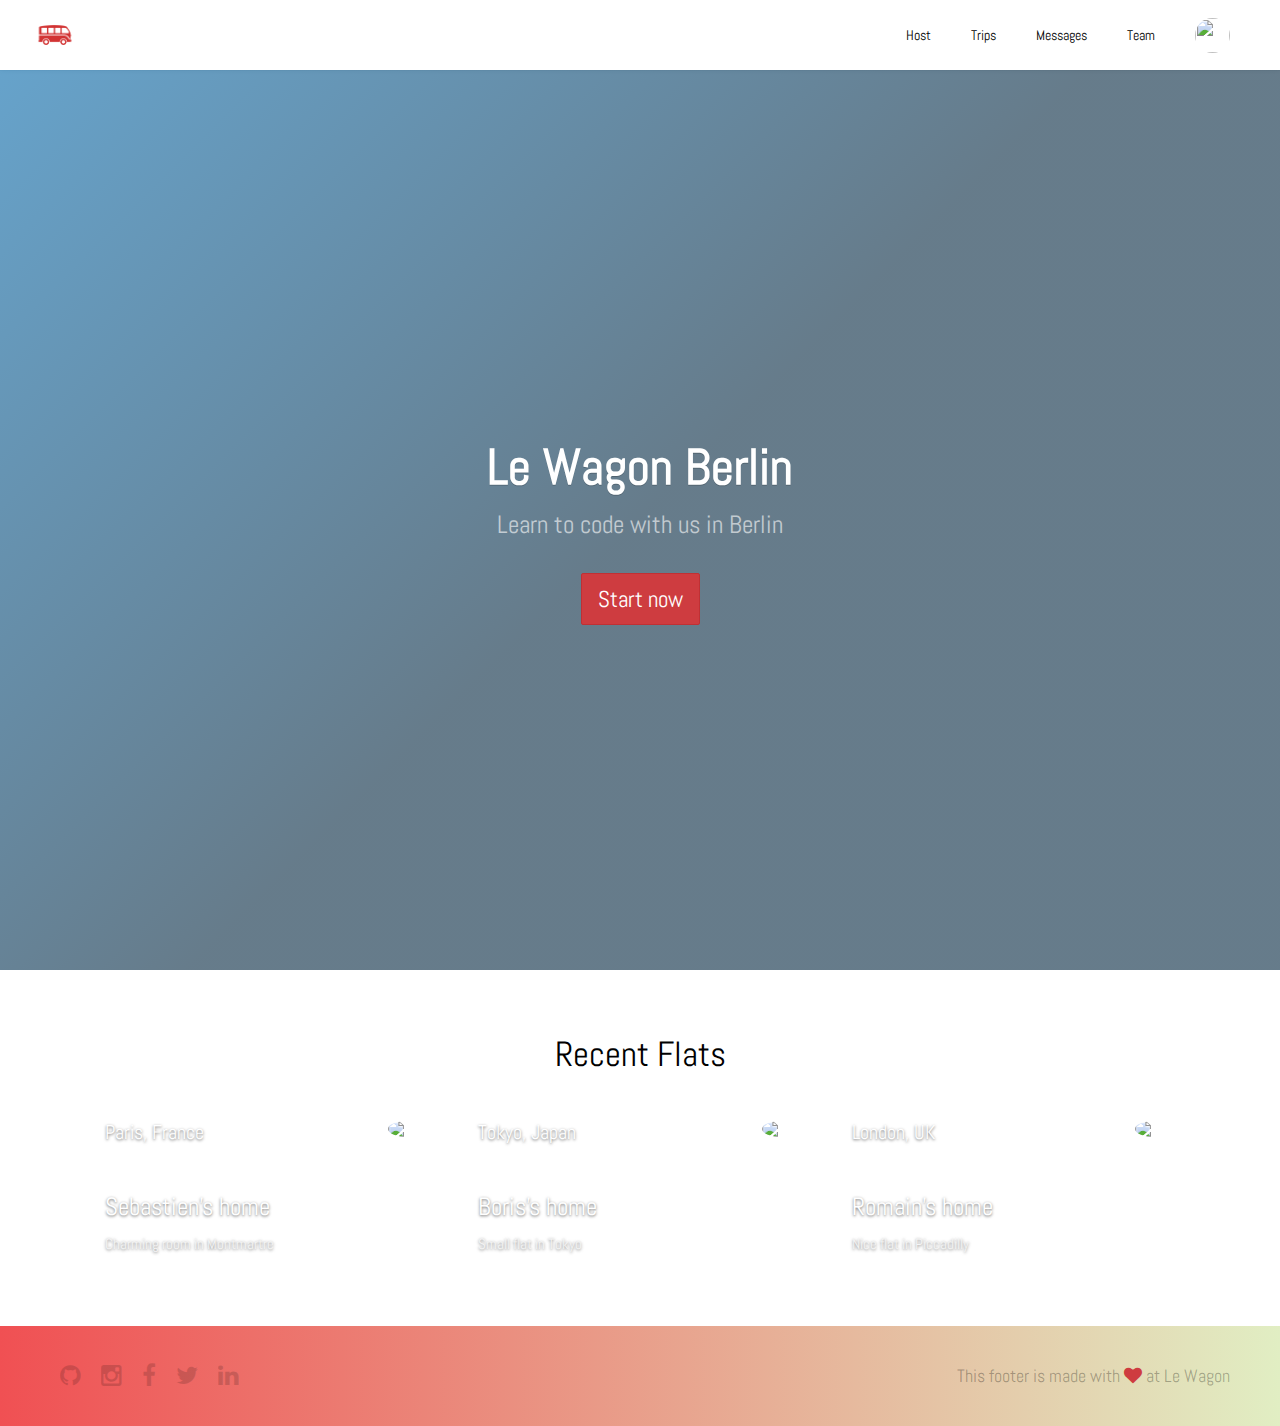
==== commit efb8bc98: "Automated commit at 2018-08-06 13:01:31 UTC by middleman-deploy 2.0.0-alpha" ====
--- a/index.html
+++ b/index.html
@@ -7,7 +7,7 @@
           content="width=device-width, initial-scale=1, shrink-to-fit=no">
     <!-- Use the title from a page's frontmatter if it has one -->
     <title>Le Wagon - Middleman</title>
-    <link href="stylesheets/application-dc21391b.css" rel="stylesheet" />
+    <link href="stylesheets/application-81f4ba16.css" rel="stylesheet" />
     <script src="javascripts/application-93de88c9.js"></script>
     <link href="images/favicon-f15af148.png" rel="icon" type="image/png" />
   </head>
@@ -62,6 +62,7 @@
 </div>
 
 <div class="container">
+  <h1 class="text-center">Recent Flats</h1>
   <div class="row">
       <div class="col-md-4">
         <div class="card" style="background-image: url('https://kitt.lewagon.com/placeholder/cities/paris');">
--- a/stylesheets/application-81f4ba16.css
+++ b/stylesheets/application-81f4ba16.css
@@ -0,0 +1,8 @@
+@import url("https://fonts.googleapis.com/css?family=Abel");@font-face{font-family:"Font Name";src:url(/fonts/FontFile.eot);src:url(/fonts/FontFile.eot?#iefix) format("embedded-opentype"),url(/fonts/FontFile.woff) format("woff"),url(/fonts/FontFile.ttf) format("truetype")}/*!
+ * Bootstrap v3.3.7 (http://getbootstrap.com)
+ * Copyright 2011-2016 Twitter, Inc.
+ * Licensed under MIT (https://github.com/twbs/bootstrap/blob/master/LICENSE)
+ *//*! normalize.css v3.0.3 | MIT License | github.com/necolas/normalize.css */html{font-family:sans-serif;-ms-text-size-adjust:100%;-webkit-text-size-adjust:100%}body{margin:0}article,aside,details,figcaption,figure,footer,header,hgroup,main,menu,nav,section,summary{display:block}audio,canvas,progress,video{display:inline-block;vertical-align:baseline}audio:not([controls]){display:none;height:0}[hidden],template{display:none}a{background-color:transparent}a:active,a:hover{outline:0}abbr[title]{border-bottom:1px dotted}b,strong{font-weight:bold}dfn{font-style:italic}h1{font-size:2em;margin:0.67em 0}mark{background:#ff0;color:#000}small{font-size:80%}sub,sup{font-size:75%;line-height:0;position:relative;vertical-align:baseline}sup{top:-0.5em}sub{bottom:-0.25em}img{border:0}svg:not(:root){overflow:hidden}figure{margin:1em 40px}hr{-webkit-box-sizing:content-box;box-sizing:content-box;height:0}pre{overflow:auto}code,kbd,pre,samp{font-family:monospace, monospace;font-size:1em}button,input,optgroup,select,textarea{color:inherit;font:inherit;margin:0}button{overflow:visible}button,select{text-transform:none}button,html input[type="button"],input[type="reset"],input[type="submit"]{-webkit-appearance:button;cursor:pointer}button[disabled],html input[disabled]{cursor:default}button::-moz-focus-inner,input::-moz-focus-inner{border:0;padding:0}input{line-height:normal}input[type="checkbox"],input[type="radio"]{-webkit-box-sizing:border-box;box-sizing:border-box;padding:0}input[type="number"]::-webkit-inner-spin-button,input[type="number"]::-webkit-outer-spin-button{height:auto}input[type="search"]{-webkit-appearance:textfield;-webkit-box-sizing:content-box;box-sizing:content-box}input[type="search"]::-webkit-search-cancel-button,input[type="search"]::-webkit-search-decoration{-webkit-appearance:none}fieldset{border:1px solid #c0c0c0;margin:0 2px;padding:0.35em 0.625em 0.75em}legend{border:0;padding:0}textarea{overflow:auto}optgroup{font-weight:bold}table{border-collapse:collapse;border-spacing:0}td,th{padding:0}/*! Source: https://github.com/h5bp/html5-boilerplate/blob/master/src/css/main.css */@media print{*,*:before,*:after{background:transparent !important;color:#000 !important;-webkit-box-shadow:none !important;box-shadow:none !important;text-shadow:none !important}a,a:visited{text-decoration:underline}a[href]:after{content:" (" attr(href) ")"}abbr[title]:after{content:" (" attr(title) ")"}a[href^="#"]:after,a[href^="javascript:"]:after{content:""}pre,blockquote{border:1px solid #999;page-break-inside:avoid}thead{display:table-header-group}tr,img{page-break-inside:avoid}img{max-width:100% !important}p,h2,h3{orphans:3;widows:3}h2,h3{page-break-after:avoid}.navbar{display:none}.btn>.caret,.dropup>.btn>.caret{border-top-color:#000 !important}.label{border:1px solid #000}.table{border-collapse:collapse !important}.table td,.table th{background-color:#fff !important}.table-bordered th,.table-bordered td{border:1px solid #ddd !important}}@font-face{font-family:'Glyphicons Halflings';src:url("../assets/bootstrap/glyphicons-halflings-regular-86b6f62b.eot");src:url("../assets/bootstrap/glyphicons-halflings-regular-86b6f62b.eot?#iefix") format("embedded-opentype"),url("../assets/bootstrap/glyphicons-halflings-regular-ca35b697.woff2") format("woff2"),url("../assets/bootstrap/glyphicons-halflings-regular-278e49a8.woff") format("woff"),url("../assets/bootstrap/glyphicons-halflings-regular-44bc1850.ttf") format("truetype"),url("../assets/bootstrap/glyphicons-halflings-regular-de51a849.svg#glyphicons_halflingsregular") format("svg")}.glyphicon{position:relative;top:1px;display:inline-block;font-family:'Glyphicons Halflings';font-style:normal;font-weight:normal;line-height:1;-webkit-font-smoothing:antialiased;-moz-osx-font-smoothing:grayscale}.glyphicon-asterisk:before{content:"\002a"}.glyphicon-plus:before{content:"\002b"}.glyphicon-euro:before,.glyphicon-eur:before{content:"\20ac"}.glyphicon-minus:before{content:"\2212"}.glyphicon-cloud:before{content:"\2601"}.glyphicon-envelope:before{content:"\2709"}.glyphicon-pencil:before{content:"\270f"}.glyphicon-glass:before{content:"\e001"}.glyphicon-music:before{content:"\e002"}.glyphicon-search:before{content:"\e003"}.glyphicon-heart:before{content:"\e005"}.glyphicon-star:before{content:"\e006"}.glyphicon-star-empty:before{content:"\e007"}.glyphicon-user:before{content:"\e008"}.glyphicon-film:before{content:"\e009"}.glyphicon-th-large:before{content:"\e010"}.glyphicon-th:before{content:"\e011"}.glyphicon-th-list:before{content:"\e012"}.glyphicon-ok:before{content:"\e013"}.glyphicon-remove:before{content:"\e014"}.glyphicon-zoom-in:before{content:"\e015"}.glyphicon-zoom-out:before{content:"\e016"}.glyphicon-off:before{content:"\e017"}.glyphicon-signal:before{content:"\e018"}.glyphicon-cog:before{content:"\e019"}.glyphicon-trash:before{content:"\e020"}.glyphicon-home:before{content:"\e021"}.glyphicon-file:before{content:"\e022"}.glyphicon-time:before{content:"\e023"}.glyphicon-road:before{content:"\e024"}.glyphicon-download-alt:before{content:"\e025"}.glyphicon-download:before{content:"\e026"}.glyphicon-upload:before{content:"\e027"}.glyphicon-inbox:before{content:"\e028"}.glyphicon-play-circle:before{content:"\e029"}.glyphicon-repeat:before{content:"\e030"}.glyphicon-refresh:before{content:"\e031"}.glyphicon-list-alt:before{content:"\e032"}.glyphicon-lock:before{content:"\e033"}.glyphicon-flag:before{content:"\e034"}.glyphicon-headphones:before{content:"\e035"}.glyphicon-volume-off:before{content:"\e036"}.glyphicon-volume-down:before{content:"\e037"}.glyphicon-volume-up:before{content:"\e038"}.glyphicon-qrcode:before{content:"\e039"}.glyphicon-barcode:before{content:"\e040"}.glyphicon-tag:before{content:"\e041"}.glyphicon-tags:before{content:"\e042"}.glyphicon-book:before{content:"\e043"}.glyphicon-bookmark:before{content:"\e044"}.glyphicon-print:before{content:"\e045"}.glyphicon-camera:before{content:"\e046"}.glyphicon-font:before{content:"\e047"}.glyphicon-bold:before{content:"\e048"}.glyphicon-italic:before{content:"\e049"}.glyphicon-text-height:before{content:"\e050"}.glyphicon-text-width:before{content:"\e051"}.glyphicon-align-left:before{content:"\e052"}.glyphicon-align-center:before{content:"\e053"}.glyphicon-align-right:before{content:"\e054"}.glyphicon-align-justify:before{content:"\e055"}.glyphicon-list:before{content:"\e056"}.glyphicon-indent-left:before{content:"\e057"}.glyphicon-indent-right:before{content:"\e058"}.glyphicon-facetime-video:before{content:"\e059"}.glyphicon-picture:before{content:"\e060"}.glyphicon-map-marker:before{content:"\e062"}.glyphicon-adjust:before{content:"\e063"}.glyphicon-tint:before{content:"\e064"}.glyphicon-edit:before{content:"\e065"}.glyphicon-share:before{content:"\e066"}.glyphicon-check:before{content:"\e067"}.glyphicon-move:before{content:"\e068"}.glyphicon-step-backward:before{content:"\e069"}.glyphicon-fast-backward:before{content:"\e070"}.glyphicon-backward:before{content:"\e071"}.glyphicon-play:before{content:"\e072"}.glyphicon-pause:before{content:"\e073"}.glyphicon-stop:before{content:"\e074"}.glyphicon-forward:before{content:"\e075"}.glyphicon-fast-forward:before{content:"\e076"}.glyphicon-step-forward:before{content:"\e077"}.glyphicon-eject:before{content:"\e078"}.glyphicon-chevron-left:before{content:"\e079"}.glyphicon-chevron-right:before{content:"\e080"}.glyphicon-plus-sign:before{content:"\e081"}.glyphicon-minus-sign:before{content:"\e082"}.glyphicon-remove-sign:before{content:"\e083"}.glyphicon-ok-sign:before{content:"\e084"}.glyphicon-question-sign:before{content:"\e085"}.glyphicon-info-sign:before{content:"\e086"}.glyphicon-screenshot:before{content:"\e087"}.glyphicon-remove-circle:before{content:"\e088"}.glyphicon-ok-circle:before{content:"\e089"}.glyphicon-ban-circle:before{content:"\e090"}.glyphicon-arrow-left:before{content:"\e091"}.glyphicon-arrow-right:before{content:"\e092"}.glyphicon-arrow-up:before{content:"\e093"}.glyphicon-arrow-down:before{content:"\e094"}.glyphicon-share-alt:before{content:"\e095"}.glyphicon-resize-full:before{content:"\e096"}.glyphicon-resize-small:before{content:"\e097"}.glyphicon-exclamation-sign:before{content:"\e101"}.glyphicon-gift:before{content:"\e102"}.glyphicon-leaf:before{content:"\e103"}.glyphicon-fire:before{content:"\e104"}.glyphicon-eye-open:before{content:"\e105"}.glyphicon-eye-close:before{content:"\e106"}.glyphicon-warning-sign:before{content:"\e107"}.glyphicon-plane:before{content:"\e108"}.glyphicon-calendar:before{content:"\e109"}.glyphicon-random:before{content:"\e110"}.glyphicon-comment:before{content:"\e111"}.glyphicon-magnet:before{content:"\e112"}.glyphicon-chevron-up:before{content:"\e113"}.glyphicon-chevron-down:before{content:"\e114"}.glyphicon-retweet:before{content:"\e115"}.glyphicon-shopping-cart:before{content:"\e116"}.glyphicon-folder-close:before{content:"\e117"}.glyphicon-folder-open:before{content:"\e118"}.glyphicon-resize-vertical:before{content:"\e119"}.glyphicon-resize-horizontal:before{content:"\e120"}.glyphicon-hdd:before{content:"\e121"}.glyphicon-bullhorn:before{content:"\e122"}.glyphicon-bell:before{content:"\e123"}.glyphicon-certificate:before{content:"\e124"}.glyphicon-thumbs-up:before{content:"\e125"}.glyphicon-thumbs-down:before{content:"\e126"}.glyphicon-hand-right:before{content:"\e127"}.glyphicon-hand-left:before{content:"\e128"}.glyphicon-hand-up:before{content:"\e129"}.glyphicon-hand-down:before{content:"\e130"}.glyphicon-circle-arrow-right:before{content:"\e131"}.glyphicon-circle-arrow-left:before{content:"\e132"}.glyphicon-circle-arrow-up:before{content:"\e133"}.glyphicon-circle-arrow-down:before{content:"\e134"}.glyphicon-globe:before{content:"\e135"}.glyphicon-wrench:before{content:"\e136"}.glyphicon-tasks:before{content:"\e137"}.glyphicon-filter:before{content:"\e138"}.glyphicon-briefcase:before{content:"\e139"}.glyphicon-fullscreen:before{content:"\e140"}.glyphicon-dashboard:before{content:"\e141"}.glyphicon-paperclip:before{content:"\e142"}.glyphicon-heart-empty:before{content:"\e143"}.glyphicon-link:before{content:"\e144"}.glyphicon-phone:before{content:"\e145"}.glyphicon-pushpin:before{content:"\e146"}.glyphicon-usd:before{content:"\e148"}.glyphicon-gbp:before{content:"\e149"}.glyphicon-sort:before{content:"\e150"}.glyphicon-sort-by-alphabet:before{content:"\e151"}.glyphicon-sort-by-alphabet-alt:before{content:"\e152"}.glyphicon-sort-by-order:before{content:"\e153"}.glyphicon-sort-by-order-alt:before{content:"\e154"}.glyphicon-sort-by-attributes:before{content:"\e155"}.glyphicon-sort-by-attributes-alt:before{content:"\e156"}.glyphicon-unchecked:before{content:"\e157"}.glyphicon-expand:before{content:"\e158"}.glyphicon-collapse-down:before{content:"\e159"}.glyphicon-collapse-up:before{content:"\e160"}.glyphicon-log-in:before{content:"\e161"}.glyphicon-flash:before{content:"\e162"}.glyphicon-log-out:before{content:"\e163"}.glyphicon-new-window:before{content:"\e164"}.glyphicon-record:before{content:"\e165"}.glyphicon-save:before{content:"\e166"}.glyphicon-open:before{content:"\e167"}.glyphicon-saved:before{content:"\e168"}.glyphicon-import:before{content:"\e169"}.glyphicon-export:before{content:"\e170"}.glyphicon-send:before{content:"\e171"}.glyphicon-floppy-disk:before{content:"\e172"}.glyphicon-floppy-saved:before{content:"\e173"}.glyphicon-floppy-remove:before{content:"\e174"}.glyphicon-floppy-save:before{content:"\e175"}.glyphicon-floppy-open:before{content:"\e176"}.glyphicon-credit-card:before{content:"\e177"}.glyphicon-transfer:before{content:"\e178"}.glyphicon-cutlery:before{content:"\e179"}.glyphicon-header:before{content:"\e180"}.glyphicon-compressed:before{content:"\e181"}.glyphicon-earphone:before{content:"\e182"}.glyphicon-phone-alt:before{content:"\e183"}.glyphicon-tower:before{content:"\e184"}.glyphicon-stats:before{content:"\e185"}.glyphicon-sd-video:before{content:"\e186"}.glyphicon-hd-video:before{content:"\e187"}.glyphicon-subtitles:before{content:"\e188"}.glyphicon-sound-stereo:before{content:"\e189"}.glyphicon-sound-dolby:before{content:"\e190"}.glyphicon-sound-5-1:before{content:"\e191"}.glyphicon-sound-6-1:before{content:"\e192"}.glyphicon-sound-7-1:before{content:"\e193"}.glyphicon-copyright-mark:before{content:"\e194"}.glyphicon-registration-mark:before{content:"\e195"}.glyphicon-cloud-download:before{content:"\e197"}.glyphicon-cloud-upload:before{content:"\e198"}.glyphicon-tree-conifer:before{content:"\e199"}.glyphicon-tree-deciduous:before{content:"\e200"}.glyphicon-cd:before{content:"\e201"}.glyphicon-save-file:before{content:"\e202"}.glyphicon-open-file:before{content:"\e203"}.glyphicon-level-up:before{content:"\e204"}.glyphicon-copy:before{content:"\e205"}.glyphicon-paste:before{content:"\e206"}.glyphicon-alert:before{content:"\e209"}.glyphicon-equalizer:before{content:"\e210"}.glyphicon-king:before{content:"\e211"}.glyphicon-queen:before{content:"\e212"}.glyphicon-pawn:before{content:"\e213"}.glyphicon-bishop:before{content:"\e214"}.glyphicon-knight:before{content:"\e215"}.glyphicon-baby-formula:before{content:"\e216"}.glyphicon-tent:before{content:"\26fa"}.glyphicon-blackboard:before{content:"\e218"}.glyphicon-bed:before{content:"\e219"}.glyphicon-apple:before{content:"\f8ff"}.glyphicon-erase:before{content:"\e221"}.glyphicon-hourglass:before{content:"\231b"}.glyphicon-lamp:before{content:"\e223"}.glyphicon-duplicate:before{content:"\e224"}.glyphicon-piggy-bank:before{content:"\e225"}.glyphicon-scissors:before{content:"\e226"}.glyphicon-bitcoin:before{content:"\e227"}.glyphicon-btc:before{content:"\e227"}.glyphicon-xbt:before{content:"\e227"}.glyphicon-yen:before{content:"\00a5"}.glyphicon-jpy:before{content:"\00a5"}.glyphicon-ruble:before{content:"\20bd"}.glyphicon-rub:before{content:"\20bd"}.glyphicon-scale:before{content:"\e230"}.glyphicon-ice-lolly:before{content:"\e231"}.glyphicon-ice-lolly-tasted:before{content:"\e232"}.glyphicon-education:before{content:"\e233"}.glyphicon-option-horizontal:before{content:"\e234"}.glyphicon-option-vertical:before{content:"\e235"}.glyphicon-menu-hamburger:before{content:"\e236"}.glyphicon-modal-window:before{content:"\e237"}.glyphicon-oil:before{content:"\e238"}.glyphicon-grain:before{content:"\e239"}.glyphicon-sunglasses:before{content:"\e240"}.glyphicon-text-size:before{content:"\e241"}.glyphicon-text-color:before{content:"\e242"}.glyphicon-text-background:before{content:"\e243"}.glyphicon-object-align-top:before{content:"\e244"}.glyphicon-object-align-bottom:before{content:"\e245"}.glyphicon-object-align-horizontal:before{content:"\e246"}.glyphicon-object-align-left:before{content:"\e247"}.glyphicon-object-align-vertical:before{content:"\e248"}.glyphicon-object-align-right:before{content:"\e249"}.glyphicon-triangle-right:before{content:"\e250"}.glyphicon-triangle-left:before{content:"\e251"}.glyphicon-triangle-bottom:before{content:"\e252"}.glyphicon-triangle-top:before{content:"\e253"}.glyphicon-console:before{content:"\e254"}.glyphicon-superscript:before{content:"\e255"}.glyphicon-subscript:before{content:"\e256"}.glyphicon-menu-left:before{content:"\e257"}.glyphicon-menu-right:before{content:"\e258"}.glyphicon-menu-down:before{content:"\e259"}.glyphicon-menu-up:before{content:"\e260"}*{-webkit-box-sizing:border-box;box-sizing:border-box}*:before,*:after{-webkit-box-sizing:border-box;box-sizing:border-box}html{font-size:10px;-webkit-tap-highlight-color:transparent}body{font-family:"Abel", "sans-serif";font-size:18px;line-height:1.42857143;color:#333333;background-color:#F4F4F4}input,button,select,textarea{font-family:inherit;font-size:inherit;line-height:inherit}a{color:#5995ED;text-decoration:none}a:hover,a:focus{color:#186ae1;text-decoration:underline}a:focus{outline:5px auto -webkit-focus-ring-color;outline-offset:-2px}figure{margin:0}img{vertical-align:middle}.img-responsive{display:block;max-width:100%;height:auto}.img-rounded{border-radius:2px}.img-thumbnail{padding:4px;line-height:1.42857143;background-color:#F4F4F4;border:1px solid #ddd;border-radius:2px;-webkit-transition:all 0.2s ease-in-out;transition:all 0.2s ease-in-out;display:inline-block;max-width:100%;height:auto}.img-circle{border-radius:50%}hr{margin-top:25px;margin-bottom:25px;border:0;border-top:1px solid #eeeeee}.sr-only{position:absolute;width:1px;height:1px;margin:-1px;padding:0;overflow:hidden;clip:rect(0, 0, 0, 0);border:0}.sr-only-focusable:active,.sr-only-focusable:focus{position:static;width:auto;height:auto;margin:0;overflow:visible;clip:auto}[role="button"]{cursor:pointer}h1,h2,h3,h4,h5,h6,.h1,.h2,.h3,.h4,.h5,.h6{font-family:"Abel", "sans-serif";font-weight:500;line-height:1.1;color:inherit}h1 small,h1 .small,h2 small,h2 .small,h3 small,h3 .small,h4 small,h4 .small,h5 small,h5 .small,h6 small,h6 .small,.h1 small,.h1 .small,.h2 small,.h2 .small,.h3 small,.h3 .small,.h4 small,.h4 .small,.h5 small,.h5 .small,.h6 small,.h6 .small{font-weight:normal;line-height:1;color:#777777}h1,.h1,h2,.h2,h3,.h3{margin-top:25px;margin-bottom:12.5px}h1 small,h1 .small,.h1 small,.h1 .small,h2 small,h2 .small,.h2 small,.h2 .small,h3 small,h3 .small,.h3 small,.h3 .small{font-size:65%}h4,.h4,h5,.h5,h6,.h6{margin-top:12.5px;margin-bottom:12.5px}h4 small,h4 .small,.h4 small,.h4 .small,h5 small,h5 .small,.h5 small,.h5 .small,h6 small,h6 .small,.h6 small,.h6 .small{font-size:75%}h1,.h1{font-size:46px}h2,.h2{font-size:38px}h3,.h3{font-size:31px}h4,.h4{font-size:23px}h5,.h5{font-size:18px}h6,.h6{font-size:16px}p{margin:0 0 12.5px}.lead{margin-bottom:25px;font-size:20px;font-weight:300;line-height:1.4}@media (min-width: 768px){.lead{font-size:27px}}small,.small{font-size:88%}mark,.mark{background-color:#fcf8e3;padding:.2em}.text-left{text-align:left}.text-right{text-align:right}.text-center{text-align:center}.text-justify{text-align:justify}.text-nowrap{white-space:nowrap}.text-lowercase{text-transform:lowercase}.text-uppercase,.initialism{text-transform:uppercase}.text-capitalize{text-transform:capitalize}.text-muted{color:#777777}.text-primary{color:#5995ED}a.text-primary:hover,a.text-primary:focus{color:#2b78e8}.text-success{color:#3c763d}a.text-success:hover,a.text-success:focus{color:#2b542c}.text-info{color:#31708f}a.text-info:hover,a.text-info:focus{color:#245269}.text-warning{color:#8a6d3b}a.text-warning:hover,a.text-warning:focus{color:#66512c}.text-danger{color:#a94442}a.text-danger:hover,a.text-danger:focus{color:#843534}.bg-primary{color:#fff}.bg-primary{background-color:#5995ED}a.bg-primary:hover,a.bg-primary:focus{background-color:#2b78e8}.bg-success{background-color:#dff0d8}a.bg-success:hover,a.bg-success:focus{background-color:#c1e2b3}.bg-info{background-color:#d9edf7}a.bg-info:hover,a.bg-info:focus{background-color:#afd9ee}.bg-warning{background-color:#fcf8e3}a.bg-warning:hover,a.bg-warning:focus{background-color:#f7ecb5}.bg-danger{background-color:#f2dede}a.bg-danger:hover,a.bg-danger:focus{background-color:#e4b9b9}.page-header{padding-bottom:11.5px;margin:50px 0 25px;border-bottom:1px solid #eeeeee}ul,ol{margin-top:0;margin-bottom:12.5px}ul ul,ul ol,ol ul,ol ol{margin-bottom:0}.list-unstyled{padding-left:0;list-style:none}.list-inline{padding-left:0;list-style:none;margin-left:-5px}.list-inline>li{display:inline-block;padding-left:5px;padding-right:5px}dl{margin-top:0;margin-bottom:25px}dt,dd{line-height:1.42857143}dt{font-weight:bold}dd{margin-left:0}.dl-horizontal dd:before,.dl-horizontal dd:after{content:" ";display:table}.dl-horizontal dd:after{clear:both}@media (min-width: 768px){.dl-horizontal dt{float:left;width:160px;clear:left;text-align:right;overflow:hidden;text-overflow:ellipsis;white-space:nowrap}.dl-horizontal dd{margin-left:180px}}abbr[title],abbr[data-original-title]{cursor:help;border-bottom:1px dotted #777777}.initialism{font-size:90%}blockquote{padding:12.5px 25px;margin:0 0 25px;font-size:22.5px;border-left:5px solid #eeeeee}blockquote p:last-child,blockquote ul:last-child,blockquote ol:last-child{margin-bottom:0}blockquote footer,blockquote small,blockquote .small{display:block;font-size:80%;line-height:1.42857143;color:#777777}blockquote footer:before,blockquote small:before,blockquote .small:before{content:'\2014 \00A0'}.blockquote-reverse,blockquote.pull-right{padding-right:15px;padding-left:0;border-right:5px solid #eeeeee;border-left:0;text-align:right}.blockquote-reverse footer:before,.blockquote-reverse small:before,.blockquote-reverse .small:before,blockquote.pull-right footer:before,blockquote.pull-right small:before,blockquote.pull-right .small:before{content:''}.blockquote-reverse footer:after,.blockquote-reverse small:after,.blockquote-reverse .small:after,blockquote.pull-right footer:after,blockquote.pull-right small:after,blockquote.pull-right .small:after{content:'\00A0 \2014'}address{margin-bottom:25px;font-style:normal;line-height:1.42857143}code,kbd,pre,samp{font-family:Menlo, Monaco, Consolas, "Courier New", monospace}code{padding:2px 4px;font-size:90%;color:#c7254e;background-color:#f9f2f4;border-radius:2px}kbd{padding:2px 4px;font-size:90%;color:#fff;background-color:#333;border-radius:2px;-webkit-box-shadow:inset 0 -1px 0 rgba(0,0,0,0.25);box-shadow:inset 0 -1px 0 rgba(0,0,0,0.25)}kbd kbd{padding:0;font-size:100%;font-weight:bold;-webkit-box-shadow:none;box-shadow:none}pre{display:block;padding:12px;margin:0 0 12.5px;font-size:17px;line-height:1.42857143;word-break:break-all;word-wrap:break-word;color:#333333;background-color:#f5f5f5;border:1px solid #ccc;border-radius:2px}pre code{padding:0;font-size:inherit;color:inherit;white-space:pre-wrap;background-color:transparent;border-radius:0}.pre-scrollable{max-height:340px;overflow-y:scroll}.container{margin-right:auto;margin-left:auto;padding-left:15px;padding-right:15px}.container:before,.container:after{content:" ";display:table}.container:after{clear:both}@media (min-width: 768px){.container{width:750px}}@media (min-width: 992px){.container{width:970px}}@media (min-width: 1200px){.container{width:1170px}}.container-fluid{margin-right:auto;margin-left:auto;padding-left:15px;padding-right:15px}.container-fluid:before,.container-fluid:after{content:" ";display:table}.container-fluid:after{clear:both}.row{margin-left:-15px;margin-right:-15px}.row:before,.row:after{content:" ";display:table}.row:after{clear:both}.col-xs-1,.col-sm-1,.col-md-1,.col-lg-1,.col-xs-2,.col-sm-2,.col-md-2,.col-lg-2,.col-xs-3,.col-sm-3,.col-md-3,.col-lg-3,.col-xs-4,.col-sm-4,.col-md-4,.col-lg-4,.col-xs-5,.col-sm-5,.col-md-5,.col-lg-5,.col-xs-6,.col-sm-6,.col-md-6,.col-lg-6,.col-xs-7,.col-sm-7,.col-md-7,.col-lg-7,.col-xs-8,.col-sm-8,.col-md-8,.col-lg-8,.col-xs-9,.col-sm-9,.col-md-9,.col-lg-9,.col-xs-10,.col-sm-10,.col-md-10,.col-lg-10,.col-xs-11,.col-sm-11,.col-md-11,.col-lg-11,.col-xs-12,.col-sm-12,.col-md-12,.col-lg-12{position:relative;min-height:1px;padding-left:15px;padding-right:15px}.col-xs-1,.col-xs-2,.col-xs-3,.col-xs-4,.col-xs-5,.col-xs-6,.col-xs-7,.col-xs-8,.col-xs-9,.col-xs-10,.col-xs-11,.col-xs-12{float:left}.col-xs-1{width:8.33333333%}.col-xs-2{width:16.66666667%}.col-xs-3{width:25%}.col-xs-4{width:33.33333333%}.col-xs-5{width:41.66666667%}.col-xs-6{width:50%}.col-xs-7{width:58.33333333%}.col-xs-8{width:66.66666667%}.col-xs-9{width:75%}.col-xs-10{width:83.33333333%}.col-xs-11{width:91.66666667%}.col-xs-12{width:100%}.col-xs-pull-0{right:auto}.col-xs-pull-1{right:8.33333333%}.col-xs-pull-2{right:16.66666667%}.col-xs-pull-3{right:25%}.col-xs-pull-4{right:33.33333333%}.col-xs-pull-5{right:41.66666667%}.col-xs-pull-6{right:50%}.col-xs-pull-7{right:58.33333333%}.col-xs-pull-8{right:66.66666667%}.col-xs-pull-9{right:75%}.col-xs-pull-10{right:83.33333333%}.col-xs-pull-11{right:91.66666667%}.col-xs-pull-12{right:100%}.col-xs-push-0{left:auto}.col-xs-push-1{left:8.33333333%}.col-xs-push-2{left:16.66666667%}.col-xs-push-3{left:25%}.col-xs-push-4{left:33.33333333%}.col-xs-push-5{left:41.66666667%}.col-xs-push-6{left:50%}.col-xs-push-7{left:58.33333333%}.col-xs-push-8{left:66.66666667%}.col-xs-push-9{left:75%}.col-xs-push-10{left:83.33333333%}.col-xs-push-11{left:91.66666667%}.col-xs-push-12{left:100%}.col-xs-offset-0{margin-left:0%}.col-xs-offset-1{margin-left:8.33333333%}.col-xs-offset-2{margin-left:16.66666667%}.col-xs-offset-3{margin-left:25%}.col-xs-offset-4{margin-left:33.33333333%}.col-xs-offset-5{margin-left:41.66666667%}.col-xs-offset-6{margin-left:50%}.col-xs-offset-7{margin-left:58.33333333%}.col-xs-offset-8{margin-left:66.66666667%}.col-xs-offset-9{margin-left:75%}.col-xs-offset-10{margin-left:83.33333333%}.col-xs-offset-11{margin-left:91.66666667%}.col-xs-offset-12{margin-left:100%}@media (min-width: 768px){.col-sm-1,.col-sm-2,.col-sm-3,.col-sm-4,.col-sm-5,.col-sm-6,.col-sm-7,.col-sm-8,.col-sm-9,.col-sm-10,.col-sm-11,.col-sm-12{float:left}.col-sm-1{width:8.33333333%}.col-sm-2{width:16.66666667%}.col-sm-3{width:25%}.col-sm-4{width:33.33333333%}.col-sm-5{width:41.66666667%}.col-sm-6{width:50%}.col-sm-7{width:58.33333333%}.col-sm-8{width:66.66666667%}.col-sm-9{width:75%}.col-sm-10{width:83.33333333%}.col-sm-11{width:91.66666667%}.col-sm-12{width:100%}.col-sm-pull-0{right:auto}.col-sm-pull-1{right:8.33333333%}.col-sm-pull-2{right:16.66666667%}.col-sm-pull-3{right:25%}.col-sm-pull-4{right:33.33333333%}.col-sm-pull-5{right:41.66666667%}.col-sm-pull-6{right:50%}.col-sm-pull-7{right:58.33333333%}.col-sm-pull-8{right:66.66666667%}.col-sm-pull-9{right:75%}.col-sm-pull-10{right:83.33333333%}.col-sm-pull-11{right:91.66666667%}.col-sm-pull-12{right:100%}.col-sm-push-0{left:auto}.col-sm-push-1{left:8.33333333%}.col-sm-push-2{left:16.66666667%}.col-sm-push-3{left:25%}.col-sm-push-4{left:33.33333333%}.col-sm-push-5{left:41.66666667%}.col-sm-push-6{left:50%}.col-sm-push-7{left:58.33333333%}.col-sm-push-8{left:66.66666667%}.col-sm-push-9{left:75%}.col-sm-push-10{left:83.33333333%}.col-sm-push-11{left:91.66666667%}.col-sm-push-12{left:100%}.col-sm-offset-0{margin-left:0%}.col-sm-offset-1{margin-left:8.33333333%}.col-sm-offset-2{margin-left:16.66666667%}.col-sm-offset-3{margin-left:25%}.col-sm-offset-4{margin-left:33.33333333%}.col-sm-offset-5{margin-left:41.66666667%}.col-sm-offset-6{margin-left:50%}.col-sm-offset-7{margin-left:58.33333333%}.col-sm-offset-8{margin-left:66.66666667%}.col-sm-offset-9{margin-left:75%}.col-sm-offset-10{margin-left:83.33333333%}.col-sm-offset-11{margin-left:91.66666667%}.col-sm-offset-12{margin-left:100%}}@media (min-width: 992px){.col-md-1,.col-md-2,.col-md-3,.col-md-4,.col-md-5,.col-md-6,.col-md-7,.col-md-8,.col-md-9,.col-md-10,.col-md-11,.col-md-12{float:left}.col-md-1{width:8.33333333%}.col-md-2{width:16.66666667%}.col-md-3{width:25%}.col-md-4{width:33.33333333%}.col-md-5{width:41.66666667%}.col-md-6{width:50%}.col-md-7{width:58.33333333%}.col-md-8{width:66.66666667%}.col-md-9{width:75%}.col-md-10{width:83.33333333%}.col-md-11{width:91.66666667%}.col-md-12{width:100%}.col-md-pull-0{right:auto}.col-md-pull-1{right:8.33333333%}.col-md-pull-2{right:16.66666667%}.col-md-pull-3{right:25%}.col-md-pull-4{right:33.33333333%}.col-md-pull-5{right:41.66666667%}.col-md-pull-6{right:50%}.col-md-pull-7{right:58.33333333%}.col-md-pull-8{right:66.66666667%}.col-md-pull-9{right:75%}.col-md-pull-10{right:83.33333333%}.col-md-pull-11{right:91.66666667%}.col-md-pull-12{right:100%}.col-md-push-0{left:auto}.col-md-push-1{left:8.33333333%}.col-md-push-2{left:16.66666667%}.col-md-push-3{left:25%}.col-md-push-4{left:33.33333333%}.col-md-push-5{left:41.66666667%}.col-md-push-6{left:50%}.col-md-push-7{left:58.33333333%}.col-md-push-8{left:66.66666667%}.col-md-push-9{left:75%}.col-md-push-10{left:83.33333333%}.col-md-push-11{left:91.66666667%}.col-md-push-12{left:100%}.col-md-offset-0{margin-left:0%}.col-md-offset-1{margin-left:8.33333333%}.col-md-offset-2{margin-left:16.66666667%}.col-md-offset-3{margin-left:25%}.col-md-offset-4{margin-left:33.33333333%}.col-md-offset-5{margin-left:41.66666667%}.col-md-offset-6{margin-left:50%}.col-md-offset-7{margin-left:58.33333333%}.col-md-offset-8{margin-left:66.66666667%}.col-md-offset-9{margin-left:75%}.col-md-offset-10{margin-left:83.33333333%}.col-md-offset-11{margin-left:91.66666667%}.col-md-offset-12{margin-left:100%}}@media (min-width: 1200px){.col-lg-1,.col-lg-2,.col-lg-3,.col-lg-4,.col-lg-5,.col-lg-6,.col-lg-7,.col-lg-8,.col-lg-9,.col-lg-10,.col-lg-11,.col-lg-12{float:left}.col-lg-1{width:8.33333333%}.col-lg-2{width:16.66666667%}.col-lg-3{width:25%}.col-lg-4{width:33.33333333%}.col-lg-5{width:41.66666667%}.col-lg-6{width:50%}.col-lg-7{width:58.33333333%}.col-lg-8{width:66.66666667%}.col-lg-9{width:75%}.col-lg-10{width:83.33333333%}.col-lg-11{width:91.66666667%}.col-lg-12{width:100%}.col-lg-pull-0{right:auto}.col-lg-pull-1{right:8.33333333%}.col-lg-pull-2{right:16.66666667%}.col-lg-pull-3{right:25%}.col-lg-pull-4{right:33.33333333%}.col-lg-pull-5{right:41.66666667%}.col-lg-pull-6{right:50%}.col-lg-pull-7{right:58.33333333%}.col-lg-pull-8{right:66.66666667%}.col-lg-pull-9{right:75%}.col-lg-pull-10{right:83.33333333%}.col-lg-pull-11{right:91.66666667%}.col-lg-pull-12{right:100%}.col-lg-push-0{left:auto}.col-lg-push-1{left:8.33333333%}.col-lg-push-2{left:16.66666667%}.col-lg-push-3{left:25%}.col-lg-push-4{left:33.33333333%}.col-lg-push-5{left:41.66666667%}.col-lg-push-6{left:50%}.col-lg-push-7{left:58.33333333%}.col-lg-push-8{left:66.66666667%}.col-lg-push-9{left:75%}.col-lg-push-10{left:83.33333333%}.col-lg-push-11{left:91.66666667%}.col-lg-push-12{left:100%}.col-lg-offset-0{margin-left:0%}.col-lg-offset-1{margin-left:8.33333333%}.col-lg-offset-2{margin-left:16.66666667%}.col-lg-offset-3{margin-left:25%}.col-lg-offset-4{margin-left:33.33333333%}.col-lg-offset-5{margin-left:41.66666667%}.col-lg-offset-6{margin-left:50%}.col-lg-offset-7{margin-left:58.33333333%}.col-lg-offset-8{margin-left:66.66666667%}.col-lg-offset-9{margin-left:75%}.col-lg-offset-10{margin-left:83.33333333%}.col-lg-offset-11{margin-left:91.66666667%}.col-lg-offset-12{margin-left:100%}}table{background-color:transparent}caption{padding-top:8px;padding-bottom:8px;color:#777777;text-align:left}th{text-align:left}.table{width:100%;max-width:100%;margin-bottom:25px}.table>thead>tr>th,.table>thead>tr>td,.table>tbody>tr>th,.table>tbody>tr>td,.table>tfoot>tr>th,.table>tfoot>tr>td{padding:8px;line-height:1.42857143;vertical-align:top;border-top:1px solid #ddd}.table>thead>tr>th{vertical-align:bottom;border-bottom:2px solid #ddd}.table>caption+thead>tr:first-child>th,.table>caption+thead>tr:first-child>td,.table>colgroup+thead>tr:first-child>th,.table>colgroup+thead>tr:first-child>td,.table>thead:first-child>tr:first-child>th,.table>thead:first-child>tr:first-child>td{border-top:0}.table>tbody+tbody{border-top:2px solid #ddd}.table .table{background-color:#F4F4F4}.table-condensed>thead>tr>th,.table-condensed>thead>tr>td,.table-condensed>tbody>tr>th,.table-condensed>tbody>tr>td,.table-condensed>tfoot>tr>th,.table-condensed>tfoot>tr>td{padding:5px}.table-bordered{border:1px solid #ddd}.table-bordered>thead>tr>th,.table-bordered>thead>tr>td,.table-bordered>tbody>tr>th,.table-bordered>tbody>tr>td,.table-bordered>tfoot>tr>th,.table-bordered>tfoot>tr>td{border:1px solid #ddd}.table-bordered>thead>tr>th,.table-bordered>thead>tr>td{border-bottom-width:2px}.table-striped>tbody>tr:nth-of-type(odd){background-color:#f9f9f9}.table-hover>tbody>tr:hover{background-color:#f5f5f5}table col[class*="col-"]{position:static;float:none;display:table-column}table td[class*="col-"],table th[class*="col-"]{position:static;float:none;display:table-cell}.table>thead>tr>td.active,.table>thead>tr>th.active,.table>thead>tr.active>td,.table>thead>tr.active>th,.table>tbody>tr>td.active,.table>tbody>tr>th.active,.table>tbody>tr.active>td,.table>tbody>tr.active>th,.table>tfoot>tr>td.active,.table>tfoot>tr>th.active,.table>tfoot>tr.active>td,.table>tfoot>tr.active>th{background-color:#f5f5f5}.table-hover>tbody>tr>td.active:hover,.table-hover>tbody>tr>th.active:hover,.table-hover>tbody>tr.active:hover>td,.table-hover>tbody>tr:hover>.active,.table-hover>tbody>tr.active:hover>th{background-color:#e8e8e8}.table>thead>tr>td.success,.table>thead>tr>th.success,.table>thead>tr.success>td,.table>thead>tr.success>th,.table>tbody>tr>td.success,.table>tbody>tr>th.success,.table>tbody>tr.success>td,.table>tbody>tr.success>th,.table>tfoot>tr>td.success,.table>tfoot>tr>th.success,.table>tfoot>tr.success>td,.table>tfoot>tr.success>th{background-color:#dff0d8}.table-hover>tbody>tr>td.success:hover,.table-hover>tbody>tr>th.success:hover,.table-hover>tbody>tr.success:hover>td,.table-hover>tbody>tr:hover>.success,.table-hover>tbody>tr.success:hover>th{background-color:#d0e9c6}.table>thead>tr>td.info,.table>thead>tr>th.info,.table>thead>tr.info>td,.table>thead>tr.info>th,.table>tbody>tr>td.info,.table>tbody>tr>th.info,.table>tbody>tr.info>td,.table>tbody>tr.info>th,.table>tfoot>tr>td.info,.table>tfoot>tr>th.info,.table>tfoot>tr.info>td,.table>tfoot>tr.info>th{background-color:#d9edf7}.table-hover>tbody>tr>td.info:hover,.table-hover>tbody>tr>th.info:hover,.table-hover>tbody>tr.info:hover>td,.table-hover>tbody>tr:hover>.info,.table-hover>tbody>tr.info:hover>th{background-color:#c4e3f3}.table>thead>tr>td.warning,.table>thead>tr>th.warning,.table>thead>tr.warning>td,.table>thead>tr.warning>th,.table>tbody>tr>td.warning,.table>tbody>tr>th.warning,.table>tbody>tr.warning>td,.table>tbody>tr.warning>th,.table>tfoot>tr>td.warning,.table>tfoot>tr>th.warning,.table>tfoot>tr.warning>td,.table>tfoot>tr.warning>th{background-color:#fcf8e3}.table-hover>tbody>tr>td.warning:hover,.table-hover>tbody>tr>th.warning:hover,.table-hover>tbody>tr.warning:hover>td,.table-hover>tbody>tr:hover>.warning,.table-hover>tbody>tr.warning:hover>th{background-color:#faf2cc}.table>thead>tr>td.danger,.table>thead>tr>th.danger,.table>thead>tr.danger>td,.table>thead>tr.danger>th,.table>tbody>tr>td.danger,.table>tbody>tr>th.danger,.table>tbody>tr.danger>td,.table>tbody>tr.danger>th,.table>tfoot>tr>td.danger,.table>tfoot>tr>th.danger,.table>tfoot>tr.danger>td,.table>tfoot>tr.danger>th{background-color:#f2dede}.table-hover>tbody>tr>td.danger:hover,.table-hover>tbody>tr>th.danger:hover,.table-hover>tbody>tr.danger:hover>td,.table-hover>tbody>tr:hover>.danger,.table-hover>tbody>tr.danger:hover>th{background-color:#ebcccc}.table-responsive{overflow-x:auto;min-height:0.01%}@media screen and (max-width: 767px){.table-responsive{width:100%;margin-bottom:18.75px;overflow-y:hidden;-ms-overflow-style:-ms-autohiding-scrollbar;border:1px solid #ddd}.table-responsive>.table{margin-bottom:0}.table-responsive>.table>thead>tr>th,.table-responsive>.table>thead>tr>td,.table-responsive>.table>tbody>tr>th,.table-responsive>.table>tbody>tr>td,.table-responsive>.table>tfoot>tr>th,.table-responsive>.table>tfoot>tr>td{white-space:nowrap}.table-responsive>.table-bordered{border:0}.table-responsive>.table-bordered>thead>tr>th:first-child,.table-responsive>.table-bordered>thead>tr>td:first-child,.table-responsive>.table-bordered>tbody>tr>th:first-child,.table-responsive>.table-bordered>tbody>tr>td:first-child,.table-responsive>.table-bordered>tfoot>tr>th:first-child,.table-responsive>.table-bordered>tfoot>tr>td:first-child{border-left:0}.table-responsive>.table-bordered>thead>tr>th:last-child,.table-responsive>.table-bordered>thead>tr>td:last-child,.table-responsive>.table-bordered>tbody>tr>th:last-child,.table-responsive>.table-bordered>tbody>tr>td:last-child,.table-responsive>.table-bordered>tfoot>tr>th:last-child,.table-responsive>.table-bordered>tfoot>tr>td:last-child{border-right:0}.table-responsive>.table-bordered>tbody>tr:last-child>th,.table-responsive>.table-bordered>tbody>tr:last-child>td,.table-responsive>.table-bordered>tfoot>tr:last-child>th,.table-responsive>.table-bordered>tfoot>tr:last-child>td{border-bottom:0}}fieldset{padding:0;margin:0;border:0;min-width:0}legend{display:block;width:100%;padding:0;margin-bottom:25px;font-size:27px;line-height:inherit;color:#333333;border:0;border-bottom:1px solid #e5e5e5}label{display:inline-block;max-width:100%;margin-bottom:5px;font-weight:bold}input[type="search"]{-webkit-box-sizing:border-box;box-sizing:border-box}input[type="radio"],input[type="checkbox"]{margin:4px 0 0;margin-top:1px \9;line-height:normal}input[type="file"]{display:block}input[type="range"]{display:block;width:100%}select[multiple],select[size]{height:auto}input[type="file"]:focus,input[type="radio"]:focus,input[type="checkbox"]:focus{outline:5px auto -webkit-focus-ring-color;outline-offset:-2px}output{display:block;padding-top:7px;font-size:18px;line-height:1.42857143;color:#555555}.form-control{display:block;width:100%;height:39px;padding:6px 12px;font-size:18px;line-height:1.42857143;color:#555555;background-color:#fff;background-image:none;border:1px solid #ccc;border-radius:2px;-webkit-box-shadow:inset 0 1px 1px rgba(0,0,0,0.075);box-shadow:inset 0 1px 1px rgba(0,0,0,0.075);-webkit-transition:border-color ease-in-out 0.15s, box-shadow ease-in-out 0.15s;-webkit-transition:border-color ease-in-out 0.15s, -webkit-box-shadow ease-in-out 0.15s;transition:border-color ease-in-out 0.15s, -webkit-box-shadow ease-in-out 0.15s;transition:border-color ease-in-out 0.15s, box-shadow ease-in-out 0.15s;transition:border-color ease-in-out 0.15s, box-shadow ease-in-out 0.15s, -webkit-box-shadow ease-in-out 0.15s}.form-control:focus{border-color:#66afe9;outline:0;-webkit-box-shadow:inset 0 1px 1px rgba(0,0,0,0.075),0 0 8px rgba(102,175,233,0.6);box-shadow:inset 0 1px 1px rgba(0,0,0,0.075),0 0 8px rgba(102,175,233,0.6)}.form-control::-moz-placeholder{color:#999;opacity:1}.form-control:-ms-input-placeholder{color:#999}.form-control::-webkit-input-placeholder{color:#999}.form-control::-ms-expand{border:0;background-color:transparent}.form-control[disabled],.form-control[readonly],fieldset[disabled] .form-control{background-color:#eeeeee;opacity:1}.form-control[disabled],fieldset[disabled] .form-control{cursor:not-allowed}textarea.form-control{height:auto}input[type="search"]{-webkit-appearance:none}@media screen and (-webkit-min-device-pixel-ratio: 0){input[type="date"].form-control,input[type="time"].form-control,input[type="datetime-local"].form-control,input[type="month"].form-control{line-height:39px}input[type="date"].input-sm,.input-group-sm>input[type="date"].form-control,.input-group-sm>input[type="date"].input-group-addon,.input-group-sm>.input-group-btn>input[type="date"].btn,.input-group-sm input[type="date"],input[type="time"].input-sm,.input-group-sm>input[type="time"].form-control,.input-group-sm>input[type="time"].input-group-addon,.input-group-sm>.input-group-btn>input[type="time"].btn,.input-group-sm input[type="time"],input[type="datetime-local"].input-sm,.input-group-sm>input[type="datetime-local"].form-control,.input-group-sm>input[type="datetime-local"].input-group-addon,.input-group-sm>.input-group-btn>input[type="datetime-local"].btn,.input-group-sm input[type="datetime-local"],input[type="month"].input-sm,.input-group-sm>input[type="month"].form-control,.input-group-sm>input[type="month"].input-group-addon,.input-group-sm>.input-group-btn>input[type="month"].btn,.input-group-sm input[type="month"]{line-height:36px}input[type="date"].input-lg,.input-group-lg>input[type="date"].form-control,.input-group-lg>input[type="date"].input-group-addon,.input-group-lg>.input-group-btn>input[type="date"].btn,.input-group-lg input[type="date"],input[type="time"].input-lg,.input-group-lg>input[type="time"].form-control,.input-group-lg>input[type="time"].input-group-addon,.input-group-lg>.input-group-btn>input[type="time"].btn,.input-group-lg input[type="time"],input[type="datetime-local"].input-lg,.input-group-lg>input[type="datetime-local"].form-control,.input-group-lg>input[type="datetime-local"].input-group-addon,.input-group-lg>.input-group-btn>input[type="datetime-local"].btn,.input-group-lg input[type="datetime-local"],input[type="month"].input-lg,.input-group-lg>input[type="month"].form-control,.input-group-lg>input[type="month"].input-group-addon,.input-group-lg>.input-group-btn>input[type="month"].btn,.input-group-lg input[type="month"]{line-height:53px}}.form-group{margin-bottom:15px}.radio,.checkbox{position:relative;display:block;margin-top:10px;margin-bottom:10px}.radio label,.checkbox label{min-height:25px;padding-left:20px;margin-bottom:0;font-weight:normal;cursor:pointer}.radio input[type="radio"],.radio-inline input[type="radio"],.checkbox input[type="checkbox"],.checkbox-inline input[type="checkbox"]{position:absolute;margin-left:-20px;margin-top:4px \9}.radio+.radio,.checkbox+.checkbox{margin-top:-5px}.radio-inline,.checkbox-inline{position:relative;display:inline-block;padding-left:20px;margin-bottom:0;vertical-align:middle;font-weight:normal;cursor:pointer}.radio-inline+.radio-inline,.checkbox-inline+.checkbox-inline{margin-top:0;margin-left:10px}input[type="radio"][disabled],input[type="radio"].disabled,fieldset[disabled] input[type="radio"],input[type="checkbox"][disabled],input[type="checkbox"].disabled,fieldset[disabled] input[type="checkbox"]{cursor:not-allowed}.radio-inline.disabled,fieldset[disabled] .radio-inline,.checkbox-inline.disabled,fieldset[disabled] .checkbox-inline{cursor:not-allowed}.radio.disabled label,fieldset[disabled] .radio label,.checkbox.disabled label,fieldset[disabled] .checkbox label{cursor:not-allowed}.form-control-static{padding-top:7px;padding-bottom:7px;margin-bottom:0;min-height:43px}.form-control-static.input-lg,.input-group-lg>.form-control-static.form-control,.input-group-lg>.form-control-static.input-group-addon,.input-group-lg>.input-group-btn>.form-control-static.btn,.form-control-static.input-sm,.input-group-sm>.form-control-static.form-control,.input-group-sm>.form-control-static.input-group-addon,.input-group-sm>.input-group-btn>.form-control-static.btn{padding-left:0;padding-right:0}.input-sm,.input-group-sm>.form-control,.input-group-sm>.input-group-addon,.input-group-sm>.input-group-btn>.btn{height:36px;padding:5px 10px;font-size:16px;line-height:1.5;border-radius:2px}select.input-sm,.input-group-sm>select.form-control,.input-group-sm>select.input-group-addon,.input-group-sm>.input-group-btn>select.btn{height:36px;line-height:36px}textarea.input-sm,.input-group-sm>textarea.form-control,.input-group-sm>textarea.input-group-addon,.input-group-sm>.input-group-btn>textarea.btn,select[multiple].input-sm,.input-group-sm>select[multiple].form-control,.input-group-sm>select[multiple].input-group-addon,.input-group-sm>.input-group-btn>select[multiple].btn{height:auto}.form-group-sm .form-control{height:36px;padding:5px 10px;font-size:16px;line-height:1.5;border-radius:2px}.form-group-sm select.form-control{height:36px;line-height:36px}.form-group-sm textarea.form-control,.form-group-sm select[multiple].form-control{height:auto}.form-group-sm .form-control-static{height:36px;min-height:41px;padding:6px 10px;font-size:16px;line-height:1.5}.input-lg,.input-group-lg>.form-control,.input-group-lg>.input-group-addon,.input-group-lg>.input-group-btn>.btn{height:53px;padding:10px 16px;font-size:23px;line-height:1.3333333;border-radius:2px}select.input-lg,.input-group-lg>select.form-control,.input-group-lg>select.input-group-addon,.input-group-lg>.input-group-btn>select.btn{height:53px;line-height:53px}textarea.input-lg,.input-group-lg>textarea.form-control,.input-group-lg>textarea.input-group-addon,.input-group-lg>.input-group-btn>textarea.btn,select[multiple].input-lg,.input-group-lg>select[multiple].form-control,.input-group-lg>select[multiple].input-group-addon,.input-group-lg>.input-group-btn>select[multiple].btn{height:auto}.form-group-lg .form-control{height:53px;padding:10px 16px;font-size:23px;line-height:1.3333333;border-radius:2px}.form-group-lg select.form-control{height:53px;line-height:53px}.form-group-lg textarea.form-control,.form-group-lg select[multiple].form-control{height:auto}.form-group-lg .form-control-static{height:53px;min-height:48px;padding:11px 16px;font-size:23px;line-height:1.3333333}.has-feedback{position:relative}.has-feedback .form-control{padding-right:48.75px}.form-control-feedback{position:absolute;top:0;right:0;z-index:2;display:block;width:39px;height:39px;line-height:39px;text-align:center;pointer-events:none}.input-lg+.form-control-feedback,.input-group-lg>.form-control+.form-control-feedback,.input-group-lg>.input-group-addon+.form-control-feedback,.input-group-lg>.input-group-btn>.btn+.form-control-feedback,.input-group-lg+.form-control-feedback,.form-group-lg .form-control+.form-control-feedback{width:53px;height:53px;line-height:53px}.input-sm+.form-control-feedback,.input-group-sm>.form-control+.form-control-feedback,.input-group-sm>.input-group-addon+.form-control-feedback,.input-group-sm>.input-group-btn>.btn+.form-control-feedback,.input-group-sm+.form-control-feedback,.form-group-sm .form-control+.form-control-feedback{width:36px;height:36px;line-height:36px}.has-success .help-block,.has-success .control-label,.has-success .radio,.has-success .checkbox,.has-success .radio-inline,.has-success .checkbox-inline,.has-success.radio label,.has-success.checkbox label,.has-success.radio-inline label,.has-success.checkbox-inline label{color:#3c763d}.has-success .form-control{border-color:#3c763d;-webkit-box-shadow:inset 0 1px 1px rgba(0,0,0,0.075);box-shadow:inset 0 1px 1px rgba(0,0,0,0.075)}.has-success .form-control:focus{border-color:#2b542c;-webkit-box-shadow:inset 0 1px 1px rgba(0,0,0,0.075),0 0 6px #67b168;box-shadow:inset 0 1px 1px rgba(0,0,0,0.075),0 0 6px #67b168}.has-success .input-group-addon{color:#3c763d;border-color:#3c763d;background-color:#dff0d8}.has-success .form-control-feedback{color:#3c763d}.has-warning .help-block,.has-warning .control-label,.has-warning .radio,.has-warning .checkbox,.has-warning .radio-inline,.has-warning .checkbox-inline,.has-warning.radio label,.has-warning.checkbox label,.has-warning.radio-inline label,.has-warning.checkbox-inline label{color:#8a6d3b}.has-warning .form-control{border-color:#8a6d3b;-webkit-box-shadow:inset 0 1px 1px rgba(0,0,0,0.075);box-shadow:inset 0 1px 1px rgba(0,0,0,0.075)}.has-warning .form-control:focus{border-color:#66512c;-webkit-box-shadow:inset 0 1px 1px rgba(0,0,0,0.075),0 0 6px #c0a16b;box-shadow:inset 0 1px 1px rgba(0,0,0,0.075),0 0 6px #c0a16b}.has-warning .input-group-addon{color:#8a6d3b;border-color:#8a6d3b;background-color:#fcf8e3}.has-warning .form-control-feedback{color:#8a6d3b}.has-error .help-block,.has-error .control-label,.has-error .radio,.has-error .checkbox,.has-error .radio-inline,.has-error .checkbox-inline,.has-error.radio label,.has-error.checkbox label,.has-error.radio-inline label,.has-error.checkbox-inline label{color:#a94442}.has-error .form-control{border-color:#a94442;-webkit-box-shadow:inset 0 1px 1px rgba(0,0,0,0.075);box-shadow:inset 0 1px 1px rgba(0,0,0,0.075)}.has-error .form-control:focus{border-color:#843534;-webkit-box-shadow:inset 0 1px 1px rgba(0,0,0,0.075),0 0 6px #ce8483;box-shadow:inset 0 1px 1px rgba(0,0,0,0.075),0 0 6px #ce8483}.has-error .input-group-addon{color:#a94442;border-color:#a94442;background-color:#f2dede}.has-error .form-control-feedback{color:#a94442}.has-feedback label ~ .form-control-feedback{top:30px}.has-feedback label.sr-only ~ .form-control-feedback{top:0}.help-block{display:block;margin-top:5px;margin-bottom:10px;color:#737373}@media (min-width: 768px){.form-inline .form-group{display:inline-block;margin-bottom:0;vertical-align:middle}.form-inline .form-control{display:inline-block;width:auto;vertical-align:middle}.form-inline .form-control-static{display:inline-block}.form-inline .input-group{display:inline-table;vertical-align:middle}.form-inline .input-group .input-group-addon,.form-inline .input-group .input-group-btn,.form-inline .input-group .form-control{width:auto}.form-inline .input-group>.form-control{width:100%}.form-inline .control-label{margin-bottom:0;vertical-align:middle}.form-inline .radio,.form-inline .checkbox{display:inline-block;margin-top:0;margin-bottom:0;vertical-align:middle}.form-inline .radio label,.form-inline .checkbox label{padding-left:0}.form-inline .radio input[type="radio"],.form-inline .checkbox input[type="checkbox"]{position:relative;margin-left:0}.form-inline .has-feedback .form-control-feedback{top:0}}.form-horizontal .radio,.form-horizontal .checkbox,.form-horizontal .radio-inline,.form-horizontal .checkbox-inline{margin-top:0;margin-bottom:0;padding-top:7px}.form-horizontal .radio,.form-horizontal .checkbox{min-height:32px}.form-horizontal .form-group{margin-left:-15px;margin-right:-15px}.form-horizontal .form-group:before,.form-horizontal .form-group:after{content:" ";display:table}.form-horizontal .form-group:after{clear:both}@media (min-width: 768px){.form-horizontal .control-label{text-align:right;margin-bottom:0;padding-top:7px}}.form-horizontal .has-feedback .form-control-feedback{right:15px}@media (min-width: 768px){.form-horizontal .form-group-lg .control-label{padding-top:11px;font-size:23px}}@media (min-width: 768px){.form-horizontal .form-group-sm .control-label{padding-top:6px;font-size:16px}}.btn{display:inline-block;margin-bottom:0;font-weight:normal;text-align:center;vertical-align:middle;-ms-touch-action:manipulation;touch-action:manipulation;cursor:pointer;background-image:none;border:1px solid transparent;white-space:nowrap;padding:6px 12px;font-size:18px;line-height:1.42857143;border-radius:2px;-webkit-user-select:none;-moz-user-select:none;-ms-user-select:none;user-select:none}.btn:focus,.btn.focus,.btn:active:focus,.btn:active.focus,.btn.active:focus,.btn.active.focus{outline:5px auto -webkit-focus-ring-color;outline-offset:-2px}.btn:hover,.btn:focus,.btn.focus{color:#333;text-decoration:none}.btn:active,.btn.active{outline:0;background-image:none;-webkit-box-shadow:inset 0 3px 5px rgba(0,0,0,0.125);box-shadow:inset 0 3px 5px rgba(0,0,0,0.125)}.btn.disabled,.btn[disabled],fieldset[disabled] .btn{cursor:not-allowed;opacity:0.65;filter:alpha(opacity=65);-webkit-box-shadow:none;box-shadow:none}a.btn.disabled,fieldset[disabled] a.btn{pointer-events:none}.btn-default{color:#333;background-color:#fff;border-color:#ccc}.btn-default:focus,.btn-default.focus{color:#333;background-color:#e6e6e6;border-color:#8c8c8c}.btn-default:hover{color:#333;background-color:#e6e6e6;border-color:#adadad}.btn-default:active,.btn-default.active,.open>.btn-default.dropdown-toggle{color:#333;background-color:#e6e6e6;border-color:#adadad}.btn-default:active:hover,.btn-default:active:focus,.btn-default:active.focus,.btn-default.active:hover,.btn-default.active:focus,.btn-default.active.focus,.open>.btn-default.dropdown-toggle:hover,.open>.btn-default.dropdown-toggle:focus,.open>.btn-default.dropdown-toggle.focus{color:#333;background-color:#d4d4d4;border-color:#8c8c8c}.btn-default:active,.btn-default.active,.open>.btn-default.dropdown-toggle{background-image:none}.btn-default.disabled:hover,.btn-default.disabled:focus,.btn-default.disabled.focus,.btn-default[disabled]:hover,.btn-default[disabled]:focus,.btn-default[disabled].focus,fieldset[disabled] .btn-default:hover,fieldset[disabled] .btn-default:focus,fieldset[disabled] .btn-default.focus{background-color:#fff;border-color:#ccc}.btn-default .badge{color:#fff;background-color:#333}.btn-primary{color:#fff;background-color:#5995ED;border-color:#4286eb}.btn-primary:focus,.btn-primary.focus{color:#fff;background-color:#2b78e8;border-color:#11499c}.btn-primary:hover{color:#fff;background-color:#2b78e8;border-color:#1765d8}.btn-primary:active,.btn-primary.active,.open>.btn-primary.dropdown-toggle{color:#fff;background-color:#2b78e8;border-color:#1765d8}.btn-primary:active:hover,.btn-primary:active:focus,.btn-primary:active.focus,.btn-primary.active:hover,.btn-primary.active:focus,.btn-primary.active.focus,.open>.btn-primary.dropdown-toggle:hover,.open>.btn-primary.dropdown-toggle:focus,.open>.btn-primary.dropdown-toggle.focus{color:#fff;background-color:#1765d8;border-color:#11499c}.btn-primary:active,.btn-primary.active,.open>.btn-primary.dropdown-toggle{background-image:none}.btn-primary.disabled:hover,.btn-primary.disabled:focus,.btn-primary.disabled.focus,.btn-primary[disabled]:hover,.btn-primary[disabled]:focus,.btn-primary[disabled].focus,fieldset[disabled] .btn-primary:hover,fieldset[disabled] .btn-primary:focus,fieldset[disabled] .btn-primary.focus{background-color:#5995ED;border-color:#4286eb}.btn-primary .badge{color:#5995ED;background-color:#fff}.btn-success{color:#fff;background-color:#6F9283;border-color:#648476}.btn-success:focus,.btn-success.focus{color:#fff;background-color:#597569;border-color:#2d3b35}.btn-success:hover{color:#fff;background-color:#597569;border-color:#496157}.btn-success:active,.btn-success.active,.open>.btn-success.dropdown-toggle{color:#fff;background-color:#597569;border-color:#496157}.btn-success:active:hover,.btn-success:active:focus,.btn-success:active.focus,.btn-success.active:hover,.btn-success.active:focus,.btn-success.active.focus,.open>.btn-success.dropdown-toggle:hover,.open>.btn-success.dropdown-toggle:focus,.open>.btn-success.dropdown-toggle.focus{color:#fff;background-color:#496157;border-color:#2d3b35}.btn-success:active,.btn-success.active,.open>.btn-success.dropdown-toggle{background-image:none}.btn-success.disabled:hover,.btn-success.disabled:focus,.btn-success.disabled.focus,.btn-success[disabled]:hover,.btn-success[disabled]:focus,.btn-success[disabled].focus,fieldset[disabled] .btn-success:hover,fieldset[disabled] .btn-success:focus,fieldset[disabled] .btn-success.focus{background-color:#6F9283;border-color:#648476}.btn-success .badge{color:#6F9283;background-color:#fff}.btn-info{color:#fff;background-color:#FDB631;border-color:#fdad18}.btn-info:focus,.btn-info.focus{color:#fff;background-color:#f9a302;border-color:#946101}.btn-info:hover{color:#fff;background-color:#f9a302;border-color:#d58c02}.btn-info:active,.btn-info.active,.open>.btn-info.dropdown-toggle{color:#fff;background-color:#f9a302;border-color:#d58c02}.btn-info:active:hover,.btn-info:active:focus,.btn-info:active.focus,.btn-info.active:hover,.btn-info.active:focus,.btn-info.active.focus,.open>.btn-info.dropdown-toggle:hover,.open>.btn-info.dropdown-toggle:focus,.open>.btn-info.dropdown-toggle.focus{color:#fff;background-color:#d58c02;border-color:#946101}.btn-info:active,.btn-info.active,.open>.btn-info.dropdown-toggle{background-image:none}.btn-info.disabled:hover,.btn-info.disabled:focus,.btn-info.disabled.focus,.btn-info[disabled]:hover,.btn-info[disabled]:focus,.btn-info[disabled].focus,fieldset[disabled] .btn-info:hover,fieldset[disabled] .btn-info:focus,fieldset[disabled] .btn-info.focus{background-color:#FDB631;border-color:#fdad18}.btn-info .badge{color:#FDB631;background-color:#fff}.btn-warning{color:#fff;background-color:#da552f;border-color:#cb4924}.btn-warning:focus,.btn-warning.focus{color:#fff;background-color:#b64220;border-color:#5f2211}.btn-warning:hover{color:#fff;background-color:#b64220;border-color:#97371b}.btn-warning:active,.btn-warning.active,.open>.btn-warning.dropdown-toggle{color:#fff;background-color:#b64220;border-color:#97371b}.btn-warning:active:hover,.btn-warning:active:focus,.btn-warning:active.focus,.btn-warning.active:hover,.btn-warning.active:focus,.btn-warning.active.focus,.open>.btn-warning.dropdown-toggle:hover,.open>.btn-warning.dropdown-toggle:focus,.open>.btn-warning.dropdown-toggle.focus{color:#fff;background-color:#97371b;border-color:#5f2211}.btn-warning:active,.btn-warning.active,.open>.btn-warning.dropdown-toggle{background-image:none}.btn-warning.disabled:hover,.btn-warning.disabled:focus,.btn-warning.disabled.focus,.btn-warning[disabled]:hover,.btn-warning[disabled]:focus,.btn-warning[disabled].focus,fieldset[disabled] .btn-warning:hover,fieldset[disabled] .btn-warning:focus,fieldset[disabled] .btn-warning.focus{background-color:#da552f;border-color:#cb4924}.btn-warning .badge{color:#da552f;background-color:#fff}.btn-danger{color:#fff;background-color:#CE3C40;border-color:#c03034}.btn-danger:focus,.btn-danger.focus{color:#fff;background-color:#ac2b2f;border-color:#5a1719}.btn-danger:hover{color:#fff;background-color:#ac2b2f;border-color:#8f2427}.btn-danger:active,.btn-danger.active,.open>.btn-danger.dropdown-toggle{color:#fff;background-color:#ac2b2f;border-color:#8f2427}.btn-danger:active:hover,.btn-danger:active:focus,.btn-danger:active.focus,.btn-danger.active:hover,.btn-danger.active:focus,.btn-danger.active.focus,.open>.btn-danger.dropdown-toggle:hover,.open>.btn-danger.dropdown-toggle:focus,.open>.btn-danger.dropdown-toggle.focus{color:#fff;background-color:#8f2427;border-color:#5a1719}.btn-danger:active,.btn-danger.active,.open>.btn-danger.dropdown-toggle{background-image:none}.btn-danger.disabled:hover,.btn-danger.disabled:focus,.btn-danger.disabled.focus,.btn-danger[disabled]:hover,.btn-danger[disabled]:focus,.btn-danger[disabled].focus,fieldset[disabled] .btn-danger:hover,fieldset[disabled] .btn-danger:focus,fieldset[disabled] .btn-danger.focus{background-color:#CE3C40;border-color:#c03034}.btn-danger .badge{color:#CE3C40;background-color:#fff}.btn-link{color:#5995ED;font-weight:normal;border-radius:0}.btn-link,.btn-link:active,.btn-link.active,.btn-link[disabled],fieldset[disabled] .btn-link{background-color:transparent;-webkit-box-shadow:none;box-shadow:none}.btn-link,.btn-link:hover,.btn-link:focus,.btn-link:active{border-color:transparent}.btn-link:hover,.btn-link:focus{color:#186ae1;text-decoration:underline;background-color:transparent}.btn-link[disabled]:hover,.btn-link[disabled]:focus,fieldset[disabled] .btn-link:hover,fieldset[disabled] .btn-link:focus{color:#777777;text-decoration:none}.btn-lg,.btn-group-lg>.btn{padding:10px 16px;font-size:23px;line-height:1.3333333;border-radius:2px}.btn-sm,.btn-group-sm>.btn{padding:5px 10px;font-size:16px;line-height:1.5;border-radius:2px}.btn-xs,.btn-group-xs>.btn{padding:1px 5px;font-size:16px;line-height:1.5;border-radius:2px}.btn-block{display:block;width:100%}.btn-block+.btn-block{margin-top:5px}input[type="submit"].btn-block,input[type="reset"].btn-block,input[type="button"].btn-block{width:100%}.fade{opacity:0;-webkit-transition:opacity 0.15s linear;transition:opacity 0.15s linear}.fade.in{opacity:1}.collapse{display:none}.collapse.in{display:block}tr.collapse.in{display:table-row}tbody.collapse.in{display:table-row-group}.collapsing{position:relative;height:0;overflow:hidden;-webkit-transition-property:height, visibility;transition-property:height, visibility;-webkit-transition-duration:0.35s;transition-duration:0.35s;-webkit-transition-timing-function:ease;transition-timing-function:ease}.caret{display:inline-block;width:0;height:0;margin-left:2px;vertical-align:middle;border-top:4px dashed;border-top:4px solid \9;border-right:4px solid transparent;border-left:4px solid transparent}.dropup,.dropdown{position:relative}.dropdown-toggle:focus{outline:0}.dropdown-menu{position:absolute;top:100%;left:0;z-index:1000;display:none;float:left;min-width:160px;padding:5px 0;margin:2px 0 0;list-style:none;font-size:18px;text-align:left;background-color:#fff;border:1px solid #ccc;border:1px solid rgba(0,0,0,0.15);border-radius:2px;-webkit-box-shadow:0 6px 12px rgba(0,0,0,0.175);box-shadow:0 6px 12px rgba(0,0,0,0.175);background-clip:padding-box}.dropdown-menu.pull-right{right:0;left:auto}.dropdown-menu .divider{height:1px;margin:11.5px 0;overflow:hidden;background-color:#e5e5e5}.dropdown-menu>li>a{display:block;padding:3px 20px;clear:both;font-weight:normal;line-height:1.42857143;color:#333333;white-space:nowrap}.dropdown-menu>li>a:hover,.dropdown-menu>li>a:focus{text-decoration:none;color:#262626;background-color:#f5f5f5}.dropdown-menu>.active>a,.dropdown-menu>.active>a:hover,.dropdown-menu>.active>a:focus{color:#fff;text-decoration:none;outline:0;background-color:#5995ED}.dropdown-menu>.disabled>a,.dropdown-menu>.disabled>a:hover,.dropdown-menu>.disabled>a:focus{color:#777777}.dropdown-menu>.disabled>a:hover,.dropdown-menu>.disabled>a:focus{text-decoration:none;background-color:transparent;background-image:none;filter:progid:DXImageTransform.Microsoft.gradient(enabled = false);cursor:not-allowed}.open>.dropdown-menu{display:block}.open>a{outline:0}.dropdown-menu-right{left:auto;right:0}.dropdown-menu-left{left:0;right:auto}.dropdown-header{display:block;padding:3px 20px;font-size:16px;line-height:1.42857143;color:#777777;white-space:nowrap}.dropdown-backdrop{position:fixed;left:0;right:0;bottom:0;top:0;z-index:990}.pull-right>.dropdown-menu{right:0;left:auto}.dropup .caret,.navbar-fixed-bottom .dropdown .caret{border-top:0;border-bottom:4px dashed;border-bottom:4px solid \9;content:""}.dropup .dropdown-menu,.navbar-fixed-bottom .dropdown .dropdown-menu{top:auto;bottom:100%;margin-bottom:2px}@media (min-width: 768px){.navbar-right .dropdown-menu{right:0;left:auto}.navbar-right .dropdown-menu-left{left:0;right:auto}}.btn-group,.btn-group-vertical{position:relative;display:inline-block;vertical-align:middle}.btn-group>.btn,.btn-group-vertical>.btn{position:relative;float:left}.btn-group>.btn:hover,.btn-group>.btn:focus,.btn-group>.btn:active,.btn-group>.btn.active,.btn-group-vertical>.btn:hover,.btn-group-vertical>.btn:focus,.btn-group-vertical>.btn:active,.btn-group-vertical>.btn.active{z-index:2}.btn-group .btn+.btn,.btn-group .btn+.btn-group,.btn-group .btn-group+.btn,.btn-group .btn-group+.btn-group{margin-left:-1px}.btn-toolbar{margin-left:-5px}.btn-toolbar:before,.btn-toolbar:after{content:" ";display:table}.btn-toolbar:after{clear:both}.btn-toolbar .btn,.btn-toolbar .btn-group,.btn-toolbar .input-group{float:left}.btn-toolbar>.btn,.btn-toolbar>.btn-group,.btn-toolbar>.input-group{margin-left:5px}.btn-group>.btn:not(:first-child):not(:last-child):not(.dropdown-toggle){border-radius:0}.btn-group>.btn:first-child{margin-left:0}.btn-group>.btn:first-child:not(:last-child):not(.dropdown-toggle){border-bottom-right-radius:0;border-top-right-radius:0}.btn-group>.btn:last-child:not(:first-child),.btn-group>.dropdown-toggle:not(:first-child){border-bottom-left-radius:0;border-top-left-radius:0}.btn-group>.btn-group{float:left}.btn-group>.btn-group:not(:first-child):not(:last-child)>.btn{border-radius:0}.btn-group>.btn-group:first-child:not(:last-child)>.btn:last-child,.btn-group>.btn-group:first-child:not(:last-child)>.dropdown-toggle{border-bottom-right-radius:0;border-top-right-radius:0}.btn-group>.btn-group:last-child:not(:first-child)>.btn:first-child{border-bottom-left-radius:0;border-top-left-radius:0}.btn-group .dropdown-toggle:active,.btn-group.open .dropdown-toggle{outline:0}.btn-group>.btn+.dropdown-toggle{padding-left:8px;padding-right:8px}.btn-group>.btn-lg+.dropdown-toggle,.btn-group-lg.btn-group>.btn+.dropdown-toggle{padding-left:12px;padding-right:12px}.btn-group.open .dropdown-toggle{-webkit-box-shadow:inset 0 3px 5px rgba(0,0,0,0.125);box-shadow:inset 0 3px 5px rgba(0,0,0,0.125)}.btn-group.open .dropdown-toggle.btn-link{-webkit-box-shadow:none;box-shadow:none}.btn .caret{margin-left:0}.btn-lg .caret,.btn-group-lg>.btn .caret{border-width:5px 5px 0;border-bottom-width:0}.dropup .btn-lg .caret,.dropup .btn-group-lg>.btn .caret{border-width:0 5px 5px}.btn-group-vertical>.btn,.btn-group-vertical>.btn-group,.btn-group-vertical>.btn-group>.btn{display:block;float:none;width:100%;max-width:100%}.btn-group-vertical>.btn-group:before,.btn-group-vertical>.btn-group:after{content:" ";display:table}.btn-group-vertical>.btn-group:after{clear:both}.btn-group-vertical>.btn-group>.btn{float:none}.btn-group-vertical>.btn+.btn,.btn-group-vertical>.btn+.btn-group,.btn-group-vertical>.btn-group+.btn,.btn-group-vertical>.btn-group+.btn-group{margin-top:-1px;margin-left:0}.btn-group-vertical>.btn:not(:first-child):not(:last-child){border-radius:0}.btn-group-vertical>.btn:first-child:not(:last-child){border-top-right-radius:2px;border-top-left-radius:2px;border-bottom-right-radius:0;border-bottom-left-radius:0}.btn-group-vertical>.btn:last-child:not(:first-child){border-top-right-radius:0;border-top-left-radius:0;border-bottom-right-radius:2px;border-bottom-left-radius:2px}.btn-group-vertical>.btn-group:not(:first-child):not(:last-child)>.btn{border-radius:0}.btn-group-vertical>.btn-group:first-child:not(:last-child)>.btn:last-child,.btn-group-vertical>.btn-group:first-child:not(:last-child)>.dropdown-toggle{border-bottom-right-radius:0;border-bottom-left-radius:0}.btn-group-vertical>.btn-group:last-child:not(:first-child)>.btn:first-child{border-top-right-radius:0;border-top-left-radius:0}.btn-group-justified{display:table;width:100%;table-layout:fixed;border-collapse:separate}.btn-group-justified>.btn,.btn-group-justified>.btn-group{float:none;display:table-cell;width:1%}.btn-group-justified>.btn-group .btn{width:100%}.btn-group-justified>.btn-group .dropdown-menu{left:auto}[data-toggle="buttons"]>.btn input[type="radio"],[data-toggle="buttons"]>.btn input[type="checkbox"],[data-toggle="buttons"]>.btn-group>.btn input[type="radio"],[data-toggle="buttons"]>.btn-group>.btn input[type="checkbox"]{position:absolute;clip:rect(0, 0, 0, 0);pointer-events:none}.input-group{position:relative;display:table;border-collapse:separate}.input-group[class*="col-"]{float:none;padding-left:0;padding-right:0}.input-group .form-control{position:relative;z-index:2;float:left;width:100%;margin-bottom:0}.input-group .form-control:focus{z-index:3}.input-group-addon,.input-group-btn,.input-group .form-control{display:table-cell}.input-group-addon:not(:first-child):not(:last-child),.input-group-btn:not(:first-child):not(:last-child),.input-group .form-control:not(:first-child):not(:last-child){border-radius:0}.input-group-addon,.input-group-btn{width:1%;white-space:nowrap;vertical-align:middle}.input-group-addon{padding:6px 12px;font-size:18px;font-weight:normal;line-height:1;color:#555555;text-align:center;background-color:#eeeeee;border:1px solid #ccc;border-radius:2px}.input-group-addon.input-sm,.input-group-sm>.input-group-addon,.input-group-sm>.input-group-btn>.input-group-addon.btn{padding:5px 10px;font-size:16px;border-radius:2px}.input-group-addon.input-lg,.input-group-lg>.input-group-addon,.input-group-lg>.input-group-btn>.input-group-addon.btn{padding:10px 16px;font-size:23px;border-radius:2px}.input-group-addon input[type="radio"],.input-group-addon input[type="checkbox"]{margin-top:0}.input-group .form-control:first-child,.input-group-addon:first-child,.input-group-btn:first-child>.btn,.input-group-btn:first-child>.btn-group>.btn,.input-group-btn:first-child>.dropdown-toggle,.input-group-btn:last-child>.btn:not(:last-child):not(.dropdown-toggle),.input-group-btn:last-child>.btn-group:not(:last-child)>.btn{border-bottom-right-radius:0;border-top-right-radius:0}.input-group-addon:first-child{border-right:0}.input-group .form-control:last-child,.input-group-addon:last-child,.input-group-btn:last-child>.btn,.input-group-btn:last-child>.btn-group>.btn,.input-group-btn:last-child>.dropdown-toggle,.input-group-btn:first-child>.btn:not(:first-child),.input-group-btn:first-child>.btn-group:not(:first-child)>.btn{border-bottom-left-radius:0;border-top-left-radius:0}.input-group-addon:last-child{border-left:0}.input-group-btn{position:relative;font-size:0;white-space:nowrap}.input-group-btn>.btn{position:relative}.input-group-btn>.btn+.btn{margin-left:-1px}.input-group-btn>.btn:hover,.input-group-btn>.btn:focus,.input-group-btn>.btn:active{z-index:2}.input-group-btn:first-child>.btn,.input-group-btn:first-child>.btn-group{margin-right:-1px}.input-group-btn:last-child>.btn,.input-group-btn:last-child>.btn-group{z-index:2;margin-left:-1px}.nav{margin-bottom:0;padding-left:0;list-style:none}.nav:before,.nav:after{content:" ";display:table}.nav:after{clear:both}.nav>li{position:relative;display:block}.nav>li>a{position:relative;display:block;padding:10px 15px}.nav>li>a:hover,.nav>li>a:focus{text-decoration:none;background-color:#eeeeee}.nav>li.disabled>a{color:#777777}.nav>li.disabled>a:hover,.nav>li.disabled>a:focus{color:#777777;text-decoration:none;background-color:transparent;cursor:not-allowed}.nav .open>a,.nav .open>a:hover,.nav .open>a:focus{background-color:#eeeeee;border-color:#5995ED}.nav .nav-divider{height:1px;margin:11.5px 0;overflow:hidden;background-color:#e5e5e5}.nav>li>a>img{max-width:none}.nav-tabs{border-bottom:1px solid #ddd}.nav-tabs>li{float:left;margin-bottom:-1px}.nav-tabs>li>a{margin-right:2px;line-height:1.42857143;border:1px solid transparent;border-radius:2px 2px 0 0}.nav-tabs>li>a:hover{border-color:#eeeeee #eeeeee #ddd}.nav-tabs>li.active>a,.nav-tabs>li.active>a:hover,.nav-tabs>li.active>a:focus{color:#555555;background-color:#F4F4F4;border:1px solid #ddd;border-bottom-color:transparent;cursor:default}.nav-pills>li{float:left}.nav-pills>li>a{border-radius:2px}.nav-pills>li+li{margin-left:2px}.nav-pills>li.active>a,.nav-pills>li.active>a:hover,.nav-pills>li.active>a:focus{color:#fff;background-color:#5995ED}.nav-stacked>li{float:none}.nav-stacked>li+li{margin-top:2px;margin-left:0}.nav-justified,.nav-tabs.nav-justified{width:100%}.nav-justified>li,.nav-tabs.nav-justified>li{float:none}.nav-justified>li>a,.nav-tabs.nav-justified>li>a{text-align:center;margin-bottom:5px}.nav-justified>.dropdown .dropdown-menu{top:auto;left:auto}@media (min-width: 768px){.nav-justified>li,.nav-tabs.nav-justified>li{display:table-cell;width:1%}.nav-justified>li>a,.nav-tabs.nav-justified>li>a{margin-bottom:0}}.nav-tabs-justified,.nav-tabs.nav-justified{border-bottom:0}.nav-tabs-justified>li>a,.nav-tabs.nav-justified>li>a{margin-right:0;border-radius:2px}.nav-tabs-justified>.active>a,.nav-tabs.nav-justified>.active>a,.nav-tabs-justified>.active>a:hover,.nav-tabs.nav-justified>.active>a:hover,.nav-tabs-justified>.active>a:focus,.nav-tabs.nav-justified>.active>a:focus{border:1px solid #ddd}@media (min-width: 768px){.nav-tabs-justified>li>a,.nav-tabs.nav-justified>li>a{border-bottom:1px solid #ddd;border-radius:2px 2px 0 0}.nav-tabs-justified>.active>a,.nav-tabs.nav-justified>.active>a,.nav-tabs-justified>.active>a:hover,.nav-tabs.nav-justified>.active>a:hover,.nav-tabs-justified>.active>a:focus,.nav-tabs.nav-justified>.active>a:focus{border-bottom-color:#F4F4F4}}.tab-content>.tab-pane{display:none}.tab-content>.active{display:block}.nav-tabs .dropdown-menu{margin-top:-1px;border-top-right-radius:0;border-top-left-radius:0}.navbar{position:relative;min-height:50px;margin-bottom:25px;border:1px solid transparent}.navbar:before,.navbar:after{content:" ";display:table}.navbar:after{clear:both}@media (min-width: 768px){.navbar{border-radius:2px}}.navbar-header:before,.navbar-header:after{content:" ";display:table}.navbar-header:after{clear:both}@media (min-width: 768px){.navbar-header{float:left}}.navbar-collapse{overflow-x:visible;padding-right:15px;padding-left:15px;border-top:1px solid transparent;-webkit-box-shadow:inset 0 1px 0 rgba(255,255,255,0.1);box-shadow:inset 0 1px 0 rgba(255,255,255,0.1);-webkit-overflow-scrolling:touch}.navbar-collapse:before,.navbar-collapse:after{content:" ";display:table}.navbar-collapse:after{clear:both}.navbar-collapse.in{overflow-y:auto}@media (min-width: 768px){.navbar-collapse{width:auto;border-top:0;-webkit-box-shadow:none;box-shadow:none}.navbar-collapse.collapse{display:block !important;height:auto !important;padding-bottom:0;overflow:visible !important}.navbar-collapse.in{overflow-y:visible}.navbar-fixed-top .navbar-collapse,.navbar-static-top .navbar-collapse,.navbar-fixed-bottom .navbar-collapse{padding-left:0;padding-right:0}}.navbar-fixed-top .navbar-collapse,.navbar-fixed-bottom .navbar-collapse{max-height:340px}@media (max-device-width: 480px) and (orientation: landscape){.navbar-fixed-top .navbar-collapse,.navbar-fixed-bottom .navbar-collapse{max-height:200px}}.container>.navbar-header,.container>.navbar-collapse,.container-fluid>.navbar-header,.container-fluid>.navbar-collapse{margin-right:-15px;margin-left:-15px}@media (min-width: 768px){.container>.navbar-header,.container>.navbar-collapse,.container-fluid>.navbar-header,.container-fluid>.navbar-collapse{margin-right:0;margin-left:0}}.navbar-static-top{z-index:1000;border-width:0 0 1px}@media (min-width: 768px){.navbar-static-top{border-radius:0}}.navbar-fixed-top,.navbar-fixed-bottom{position:fixed;right:0;left:0;z-index:1030}@media (min-width: 768px){.navbar-fixed-top,.navbar-fixed-bottom{border-radius:0}}.navbar-fixed-top{top:0;border-width:0 0 1px}.navbar-fixed-bottom{bottom:0;margin-bottom:0;border-width:1px 0 0}.navbar-brand{float:left;padding:12.5px 15px;font-size:23px;line-height:25px;height:50px}.navbar-brand:hover,.navbar-brand:focus{text-decoration:none}.navbar-brand>img{display:block}@media (min-width: 768px){.navbar>.container .navbar-brand,.navbar>.container-fluid .navbar-brand{margin-left:-15px}}.navbar-toggle{position:relative;float:right;margin-right:15px;padding:9px 10px;margin-top:8px;margin-bottom:8px;background-color:transparent;background-image:none;border:1px solid transparent;border-radius:2px}.navbar-toggle:focus{outline:0}.navbar-toggle .icon-bar{display:block;width:22px;height:2px;border-radius:1px}.navbar-toggle .icon-bar+.icon-bar{margin-top:4px}@media (min-width: 768px){.navbar-toggle{display:none}}.navbar-nav{margin:6.25px -15px}.navbar-nav>li>a{padding-top:10px;padding-bottom:10px;line-height:25px}@media (max-width: 767px){.navbar-nav .open .dropdown-menu{position:static;float:none;width:auto;margin-top:0;background-color:transparent;border:0;-webkit-box-shadow:none;box-shadow:none}.navbar-nav .open .dropdown-menu>li>a,.navbar-nav .open .dropdown-menu .dropdown-header{padding:5px 15px 5px 25px}.navbar-nav .open .dropdown-menu>li>a{line-height:25px}.navbar-nav .open .dropdown-menu>li>a:hover,.navbar-nav .open .dropdown-menu>li>a:focus{background-image:none}}@media (min-width: 768px){.navbar-nav{float:left;margin:0}.navbar-nav>li{float:left}.navbar-nav>li>a{padding-top:12.5px;padding-bottom:12.5px}}.navbar-form{margin-left:-15px;margin-right:-15px;padding:10px 15px;border-top:1px solid transparent;border-bottom:1px solid transparent;-webkit-box-shadow:inset 0 1px 0 rgba(255,255,255,0.1),0 1px 0 rgba(255,255,255,0.1);box-shadow:inset 0 1px 0 rgba(255,255,255,0.1),0 1px 0 rgba(255,255,255,0.1);margin-top:5.5px;margin-bottom:5.5px}@media (min-width: 768px){.navbar-form .form-group{display:inline-block;margin-bottom:0;vertical-align:middle}.navbar-form .form-control{display:inline-block;width:auto;vertical-align:middle}.navbar-form .form-control-static{display:inline-block}.navbar-form .input-group{display:inline-table;vertical-align:middle}.navbar-form .input-group .input-group-addon,.navbar-form .input-group .input-group-btn,.navbar-form .input-group .form-control{width:auto}.navbar-form .input-group>.form-control{width:100%}.navbar-form .control-label{margin-bottom:0;vertical-align:middle}.navbar-form .radio,.navbar-form .checkbox{display:inline-block;margin-top:0;margin-bottom:0;vertical-align:middle}.navbar-form .radio label,.navbar-form .checkbox label{padding-left:0}.navbar-form .radio input[type="radio"],.navbar-form .checkbox input[type="checkbox"]{position:relative;margin-left:0}.navbar-form .has-feedback .form-control-feedback{top:0}}@media (max-width: 767px){.navbar-form .form-group{margin-bottom:5px}.navbar-form .form-group:last-child{margin-bottom:0}}@media (min-width: 768px){.navbar-form{width:auto;border:0;margin-left:0;margin-right:0;padding-top:0;padding-bottom:0;-webkit-box-shadow:none;box-shadow:none}}.navbar-nav>li>.dropdown-menu{margin-top:0;border-top-right-radius:0;border-top-left-radius:0}.navbar-fixed-bottom .navbar-nav>li>.dropdown-menu{margin-bottom:0;border-top-right-radius:2px;border-top-left-radius:2px;border-bottom-right-radius:0;border-bottom-left-radius:0}.navbar-btn{margin-top:5.5px;margin-bottom:5.5px}.navbar-btn.btn-sm,.btn-group-sm>.navbar-btn.btn{margin-top:7px;margin-bottom:7px}.navbar-btn.btn-xs,.btn-group-xs>.navbar-btn.btn{margin-top:14px;margin-bottom:14px}.navbar-text{margin-top:12.5px;margin-bottom:12.5px}@media (min-width: 768px){.navbar-text{float:left;margin-left:15px;margin-right:15px}}@media (min-width: 768px){.navbar-left{float:left !important}.navbar-right{float:right !important;margin-right:-15px}.navbar-right ~ .navbar-right{margin-right:0}}.navbar-default{background-color:#f8f8f8;border-color:#e7e7e7}.navbar-default .navbar-brand{color:#777}.navbar-default .navbar-brand:hover,.navbar-default .navbar-brand:focus{color:#5e5e5e;background-color:transparent}.navbar-default .navbar-text{color:#777}.navbar-default .navbar-nav>li>a{color:#777}.navbar-default .navbar-nav>li>a:hover,.navbar-default .navbar-nav>li>a:focus{color:#333;background-color:transparent}.navbar-default .navbar-nav>.active>a,.navbar-default .navbar-nav>.active>a:hover,.navbar-default .navbar-nav>.active>a:focus{color:#555;background-color:#e7e7e7}.navbar-default .navbar-nav>.disabled>a,.navbar-default .navbar-nav>.disabled>a:hover,.navbar-default .navbar-nav>.disabled>a:focus{color:#ccc;background-color:transparent}.navbar-default .navbar-toggle{border-color:#ddd}.navbar-default .navbar-toggle:hover,.navbar-default .navbar-toggle:focus{background-color:#ddd}.navbar-default .navbar-toggle .icon-bar{background-color:#888}.navbar-default .navbar-collapse,.navbar-default .navbar-form{border-color:#e7e7e7}.navbar-default .navbar-nav>.open>a,.navbar-default .navbar-nav>.open>a:hover,.navbar-default .navbar-nav>.open>a:focus{background-color:#e7e7e7;color:#555}@media (max-width: 767px){.navbar-default .navbar-nav .open .dropdown-menu>li>a{color:#777}.navbar-default .navbar-nav .open .dropdown-menu>li>a:hover,.navbar-default .navbar-nav .open .dropdown-menu>li>a:focus{color:#333;background-color:transparent}.navbar-default .navbar-nav .open .dropdown-menu>.active>a,.navbar-default .navbar-nav .open .dropdown-menu>.active>a:hover,.navbar-default .navbar-nav .open .dropdown-menu>.active>a:focus{color:#555;background-color:#e7e7e7}.navbar-default .navbar-nav .open .dropdown-menu>.disabled>a,.navbar-default .navbar-nav .open .dropdown-menu>.disabled>a:hover,.navbar-default .navbar-nav .open .dropdown-menu>.disabled>a:focus{color:#ccc;background-color:transparent}}.navbar-default .navbar-link{color:#777}.navbar-default .navbar-link:hover{color:#333}.navbar-default .btn-link{color:#777}.navbar-default .btn-link:hover,.navbar-default .btn-link:focus{color:#333}.navbar-default .btn-link[disabled]:hover,.navbar-default .btn-link[disabled]:focus,fieldset[disabled] .navbar-default .btn-link:hover,fieldset[disabled] .navbar-default .btn-link:focus{color:#ccc}.navbar-inverse{background-color:#222;border-color:#090909}.navbar-inverse .navbar-brand{color:#9d9d9d}.navbar-inverse .navbar-brand:hover,.navbar-inverse .navbar-brand:focus{color:#fff;background-color:transparent}.navbar-inverse .navbar-text{color:#9d9d9d}.navbar-inverse .navbar-nav>li>a{color:#9d9d9d}.navbar-inverse .navbar-nav>li>a:hover,.navbar-inverse .navbar-nav>li>a:focus{color:#fff;background-color:transparent}.navbar-inverse .navbar-nav>.active>a,.navbar-inverse .navbar-nav>.active>a:hover,.navbar-inverse .navbar-nav>.active>a:focus{color:#fff;background-color:#090909}.navbar-inverse .navbar-nav>.disabled>a,.navbar-inverse .navbar-nav>.disabled>a:hover,.navbar-inverse .navbar-nav>.disabled>a:focus{color:#444;background-color:transparent}.navbar-inverse .navbar-toggle{border-color:#333}.navbar-inverse .navbar-toggle:hover,.navbar-inverse .navbar-toggle:focus{background-color:#333}.navbar-inverse .navbar-toggle .icon-bar{background-color:#fff}.navbar-inverse .navbar-collapse,.navbar-inverse .navbar-form{border-color:#101010}.navbar-inverse .navbar-nav>.open>a,.navbar-inverse .navbar-nav>.open>a:hover,.navbar-inverse .navbar-nav>.open>a:focus{background-color:#090909;color:#fff}@media (max-width: 767px){.navbar-inverse .navbar-nav .open .dropdown-menu>.dropdown-header{border-color:#090909}.navbar-inverse .navbar-nav .open .dropdown-menu .divider{background-color:#090909}.navbar-inverse .navbar-nav .open .dropdown-menu>li>a{color:#9d9d9d}.navbar-inverse .navbar-nav .open .dropdown-menu>li>a:hover,.navbar-inverse .navbar-nav .open .dropdown-menu>li>a:focus{color:#fff;background-color:transparent}.navbar-inverse .navbar-nav .open .dropdown-menu>.active>a,.navbar-inverse .navbar-nav .open .dropdown-menu>.active>a:hover,.navbar-inverse .navbar-nav .open .dropdown-menu>.active>a:focus{color:#fff;background-color:#090909}.navbar-inverse .navbar-nav .open .dropdown-menu>.disabled>a,.navbar-inverse .navbar-nav .open .dropdown-menu>.disabled>a:hover,.navbar-inverse .navbar-nav .open .dropdown-menu>.disabled>a:focus{color:#444;background-color:transparent}}.navbar-inverse .navbar-link{color:#9d9d9d}.navbar-inverse .navbar-link:hover{color:#fff}.navbar-inverse .btn-link{color:#9d9d9d}.navbar-inverse .btn-link:hover,.navbar-inverse .btn-link:focus{color:#fff}.navbar-inverse .btn-link[disabled]:hover,.navbar-inverse .btn-link[disabled]:focus,fieldset[disabled] .navbar-inverse .btn-link:hover,fieldset[disabled] .navbar-inverse .btn-link:focus{color:#444}.breadcrumb{padding:8px 15px;margin-bottom:25px;list-style:none;background-color:#f5f5f5;border-radius:2px}.breadcrumb>li{display:inline-block}.breadcrumb>li+li:before{content:"/ ";padding:0 5px;color:#ccc}.breadcrumb>.active{color:#777777}.pagination{display:inline-block;padding-left:0;margin:25px 0;border-radius:2px}.pagination>li{display:inline}.pagination>li>a,.pagination>li>span{position:relative;float:left;padding:6px 12px;line-height:1.42857143;text-decoration:none;color:#5995ED;background-color:#fff;border:1px solid #ddd;margin-left:-1px}.pagination>li:first-child>a,.pagination>li:first-child>span{margin-left:0;border-bottom-left-radius:2px;border-top-left-radius:2px}.pagination>li:last-child>a,.pagination>li:last-child>span{border-bottom-right-radius:2px;border-top-right-radius:2px}.pagination>li>a:hover,.pagination>li>a:focus,.pagination>li>span:hover,.pagination>li>span:focus{z-index:2;color:#186ae1;background-color:#eeeeee;border-color:#ddd}.pagination>.active>a,.pagination>.active>a:hover,.pagination>.active>a:focus,.pagination>.active>span,.pagination>.active>span:hover,.pagination>.active>span:focus{z-index:3;color:#fff;background-color:#5995ED;border-color:#5995ED;cursor:default}.pagination>.disabled>span,.pagination>.disabled>span:hover,.pagination>.disabled>span:focus,.pagination>.disabled>a,.pagination>.disabled>a:hover,.pagination>.disabled>a:focus{color:#777777;background-color:#fff;border-color:#ddd;cursor:not-allowed}.pagination-lg>li>a,.pagination-lg>li>span{padding:10px 16px;font-size:23px;line-height:1.3333333}.pagination-lg>li:first-child>a,.pagination-lg>li:first-child>span{border-bottom-left-radius:2px;border-top-left-radius:2px}.pagination-lg>li:last-child>a,.pagination-lg>li:last-child>span{border-bottom-right-radius:2px;border-top-right-radius:2px}.pagination-sm>li>a,.pagination-sm>li>span{padding:5px 10px;font-size:16px;line-height:1.5}.pagination-sm>li:first-child>a,.pagination-sm>li:first-child>span{border-bottom-left-radius:2px;border-top-left-radius:2px}.pagination-sm>li:last-child>a,.pagination-sm>li:last-child>span{border-bottom-right-radius:2px;border-top-right-radius:2px}.pager{padding-left:0;margin:25px 0;list-style:none;text-align:center}.pager:before,.pager:after{content:" ";display:table}.pager:after{clear:both}.pager li{display:inline}.pager li>a,.pager li>span{display:inline-block;padding:5px 14px;background-color:#fff;border:1px solid #ddd;border-radius:15px}.pager li>a:hover,.pager li>a:focus{text-decoration:none;background-color:#eeeeee}.pager .next>a,.pager .next>span{float:right}.pager .previous>a,.pager .previous>span{float:left}.pager .disabled>a,.pager .disabled>a:hover,.pager .disabled>a:focus,.pager .disabled>span{color:#777777;background-color:#fff;cursor:not-allowed}.label{display:inline;padding:.2em .6em .3em;font-size:75%;font-weight:bold;line-height:1;color:#fff;text-align:center;white-space:nowrap;vertical-align:baseline;border-radius:.25em}.label:empty{display:none}.btn .label{position:relative;top:-1px}a.label:hover,a.label:focus{color:#fff;text-decoration:none;cursor:pointer}.label-default{background-color:#777777}.label-default[href]:hover,.label-default[href]:focus{background-color:#5e5e5e}.label-primary{background-color:#5995ED}.label-primary[href]:hover,.label-primary[href]:focus{background-color:#2b78e8}.label-success{background-color:#6F9283}.label-success[href]:hover,.label-success[href]:focus{background-color:#597569}.label-info{background-color:#FDB631}.label-info[href]:hover,.label-info[href]:focus{background-color:#f9a302}.label-warning{background-color:#da552f}.label-warning[href]:hover,.label-warning[href]:focus{background-color:#b64220}.label-danger{background-color:#CE3C40}.label-danger[href]:hover,.label-danger[href]:focus{background-color:#ac2b2f}.badge{display:inline-block;min-width:10px;padding:3px 7px;font-size:16px;font-weight:bold;color:#fff;line-height:1;vertical-align:middle;white-space:nowrap;text-align:center;background-color:#777777;border-radius:10px}.badge:empty{display:none}.btn .badge{position:relative;top:-1px}.btn-xs .badge,.btn-group-xs>.btn .badge,.btn-group-xs>.btn .badge{top:0;padding:1px 5px}.list-group-item.active>.badge,.nav-pills>.active>a>.badge{color:#5995ED;background-color:#fff}.list-group-item>.badge{float:right}.list-group-item>.badge+.badge{margin-right:5px}.nav-pills>li>a>.badge{margin-left:3px}a.badge:hover,a.badge:focus{color:#fff;text-decoration:none;cursor:pointer}.jumbotron{padding-top:30px;padding-bottom:30px;margin-bottom:30px;color:inherit;background-color:#eeeeee}.jumbotron h1,.jumbotron .h1{color:inherit}.jumbotron p{margin-bottom:15px;font-size:27px;font-weight:200}.jumbotron>hr{border-top-color:#d5d5d5}.container .jumbotron,.container-fluid .jumbotron{border-radius:2px;padding-left:15px;padding-right:15px}.jumbotron .container{max-width:100%}@media screen and (min-width: 768px){.jumbotron{padding-top:48px;padding-bottom:48px}.container .jumbotron,.container-fluid .jumbotron{padding-left:60px;padding-right:60px}.jumbotron h1,.jumbotron .h1{font-size:81px}}.thumbnail{display:block;padding:4px;margin-bottom:25px;line-height:1.42857143;background-color:#F4F4F4;border:1px solid #ddd;border-radius:2px;-webkit-transition:border 0.2s ease-in-out;transition:border 0.2s ease-in-out}.thumbnail>img,.thumbnail a>img{display:block;max-width:100%;height:auto;margin-left:auto;margin-right:auto}.thumbnail .caption{padding:9px;color:#333333}a.thumbnail:hover,a.thumbnail:focus,a.thumbnail.active{border-color:#5995ED}.alert{padding:15px;margin-bottom:25px;border:1px solid transparent;border-radius:2px}.alert h4{margin-top:0;color:inherit}.alert .alert-link{font-weight:bold}.alert>p,.alert>ul{margin-bottom:0}.alert>p+p{margin-top:5px}.alert-dismissable,.alert-dismissible{padding-right:35px}.alert-dismissable .close,.alert-dismissible .close{position:relative;top:-2px;right:-21px;color:inherit}.alert-success{background-color:#dff0d8;border-color:#d6e9c6;color:#3c763d}.alert-success hr{border-top-color:#c9e2b3}.alert-success .alert-link{color:#2b542c}.alert-info{background-color:#d9edf7;border-color:#bce8f1;color:#31708f}.alert-info hr{border-top-color:#a6e1ec}.alert-info .alert-link{color:#245269}.alert-warning{background-color:#fcf8e3;border-color:#faebcc;color:#8a6d3b}.alert-warning hr{border-top-color:#f7e1b5}.alert-warning .alert-link{color:#66512c}.alert-danger{background-color:#f2dede;border-color:#ebccd1;color:#a94442}.alert-danger hr{border-top-color:#e4b9c0}.alert-danger .alert-link{color:#843534}@-webkit-keyframes progress-bar-stripes{from{background-position:40px 0}to{background-position:0 0}}@keyframes progress-bar-stripes{from{background-position:40px 0}to{background-position:0 0}}.progress{overflow:hidden;height:25px;margin-bottom:25px;background-color:#f5f5f5;border-radius:2px;-webkit-box-shadow:inset 0 1px 2px rgba(0,0,0,0.1);box-shadow:inset 0 1px 2px rgba(0,0,0,0.1)}.progress-bar{float:left;width:0%;height:100%;font-size:16px;line-height:25px;color:#fff;text-align:center;background-color:#5995ED;-webkit-box-shadow:inset 0 -1px 0 rgba(0,0,0,0.15);box-shadow:inset 0 -1px 0 rgba(0,0,0,0.15);-webkit-transition:width 0.6s ease;transition:width 0.6s ease}.progress-striped .progress-bar,.progress-bar-striped{background-image:linear-gradient(45deg, rgba(255,255,255,0.15) 25%, transparent 25%, transparent 50%, rgba(255,255,255,0.15) 50%, rgba(255,255,255,0.15) 75%, transparent 75%, transparent);background-size:40px 40px}.progress.active .progress-bar,.progress-bar.active{-webkit-animation:progress-bar-stripes 2s linear infinite;animation:progress-bar-stripes 2s linear infinite}.progress-bar-success{background-color:#6F9283}.progress-striped .progress-bar-success{background-image:linear-gradient(45deg, rgba(255,255,255,0.15) 25%, transparent 25%, transparent 50%, rgba(255,255,255,0.15) 50%, rgba(255,255,255,0.15) 75%, transparent 75%, transparent)}.progress-bar-info{background-color:#FDB631}.progress-striped .progress-bar-info{background-image:linear-gradient(45deg, rgba(255,255,255,0.15) 25%, transparent 25%, transparent 50%, rgba(255,255,255,0.15) 50%, rgba(255,255,255,0.15) 75%, transparent 75%, transparent)}.progress-bar-warning{background-color:#da552f}.progress-striped .progress-bar-warning{background-image:linear-gradient(45deg, rgba(255,255,255,0.15) 25%, transparent 25%, transparent 50%, rgba(255,255,255,0.15) 50%, rgba(255,255,255,0.15) 75%, transparent 75%, transparent)}.progress-bar-danger{background-color:#CE3C40}.progress-striped .progress-bar-danger{background-image:linear-gradient(45deg, rgba(255,255,255,0.15) 25%, transparent 25%, transparent 50%, rgba(255,255,255,0.15) 50%, rgba(255,255,255,0.15) 75%, transparent 75%, transparent)}.media{margin-top:15px}.media:first-child{margin-top:0}.media,.media-body{zoom:1;overflow:hidden}.media-body{width:10000px}.media-object{display:block}.media-object.img-thumbnail{max-width:none}.media-right,.media>.pull-right{padding-left:10px}.media-left,.media>.pull-left{padding-right:10px}.media-left,.media-right,.media-body{display:table-cell;vertical-align:top}.media-middle{vertical-align:middle}.media-bottom{vertical-align:bottom}.media-heading{margin-top:0;margin-bottom:5px}.media-list{padding-left:0;list-style:none}.list-group{margin-bottom:20px;padding-left:0}.list-group-item{position:relative;display:block;padding:10px 15px;margin-bottom:-1px;background-color:#fff;border:1px solid #ddd}.list-group-item:first-child{border-top-right-radius:2px;border-top-left-radius:2px}.list-group-item:last-child{margin-bottom:0;border-bottom-right-radius:2px;border-bottom-left-radius:2px}a.list-group-item,button.list-group-item{color:#555}a.list-group-item .list-group-item-heading,button.list-group-item .list-group-item-heading{color:#333}a.list-group-item:hover,a.list-group-item:focus,button.list-group-item:hover,button.list-group-item:focus{text-decoration:none;color:#555;background-color:#f5f5f5}button.list-group-item{width:100%;text-align:left}.list-group-item.disabled,.list-group-item.disabled:hover,.list-group-item.disabled:focus{background-color:#eeeeee;color:#777777;cursor:not-allowed}.list-group-item.disabled .list-group-item-heading,.list-group-item.disabled:hover .list-group-item-heading,.list-group-item.disabled:focus .list-group-item-heading{color:inherit}.list-group-item.disabled .list-group-item-text,.list-group-item.disabled:hover .list-group-item-text,.list-group-item.disabled:focus .list-group-item-text{color:#777777}.list-group-item.active,.list-group-item.active:hover,.list-group-item.active:focus{z-index:2;color:#fff;background-color:#5995ED;border-color:#5995ED}.list-group-item.active .list-group-item-heading,.list-group-item.active .list-group-item-heading>small,.list-group-item.active .list-group-item-heading>.small,.list-group-item.active:hover .list-group-item-heading,.list-group-item.active:hover .list-group-item-heading>small,.list-group-item.active:hover .list-group-item-heading>.small,.list-group-item.active:focus .list-group-item-heading,.list-group-item.active:focus .list-group-item-heading>small,.list-group-item.active:focus .list-group-item-heading>.small{color:inherit}.list-group-item.active .list-group-item-text,.list-group-item.active:hover .list-group-item-text,.list-group-item.active:focus .list-group-item-text{color:white}.list-group-item-success{color:#3c763d;background-color:#dff0d8}a.list-group-item-success,button.list-group-item-success{color:#3c763d}a.list-group-item-success .list-group-item-heading,button.list-group-item-success .list-group-item-heading{color:inherit}a.list-group-item-success:hover,a.list-group-item-success:focus,button.list-group-item-success:hover,button.list-group-item-success:focus{color:#3c763d;background-color:#d0e9c6}a.list-group-item-success.active,a.list-group-item-success.active:hover,a.list-group-item-success.active:focus,button.list-group-item-success.active,button.list-group-item-success.active:hover,button.list-group-item-success.active:focus{color:#fff;background-color:#3c763d;border-color:#3c763d}.list-group-item-info{color:#31708f;background-color:#d9edf7}a.list-group-item-info,button.list-group-item-info{color:#31708f}a.list-group-item-info .list-group-item-heading,button.list-group-item-info .list-group-item-heading{color:inherit}a.list-group-item-info:hover,a.list-group-item-info:focus,button.list-group-item-info:hover,button.list-group-item-info:focus{color:#31708f;background-color:#c4e3f3}a.list-group-item-info.active,a.list-group-item-info.active:hover,a.list-group-item-info.active:focus,button.list-group-item-info.active,button.list-group-item-info.active:hover,button.list-group-item-info.active:focus{color:#fff;background-color:#31708f;border-color:#31708f}.list-group-item-warning{color:#8a6d3b;background-color:#fcf8e3}a.list-group-item-warning,button.list-group-item-warning{color:#8a6d3b}a.list-group-item-warning .list-group-item-heading,button.list-group-item-warning .list-group-item-heading{color:inherit}a.list-group-item-warning:hover,a.list-group-item-warning:focus,button.list-group-item-warning:hover,button.list-group-item-warning:focus{color:#8a6d3b;background-color:#faf2cc}a.list-group-item-warning.active,a.list-group-item-warning.active:hover,a.list-group-item-warning.active:focus,button.list-group-item-warning.active,button.list-group-item-warning.active:hover,button.list-group-item-warning.active:focus{color:#fff;background-color:#8a6d3b;border-color:#8a6d3b}.list-group-item-danger{color:#a94442;background-color:#f2dede}a.list-group-item-danger,button.list-group-item-danger{color:#a94442}a.list-group-item-danger .list-group-item-heading,button.list-group-item-danger .list-group-item-heading{color:inherit}a.list-group-item-danger:hover,a.list-group-item-danger:focus,button.list-group-item-danger:hover,button.list-group-item-danger:focus{color:#a94442;background-color:#ebcccc}a.list-group-item-danger.active,a.list-group-item-danger.active:hover,a.list-group-item-danger.active:focus,button.list-group-item-danger.active,button.list-group-item-danger.active:hover,button.list-group-item-danger.active:focus{color:#fff;background-color:#a94442;border-color:#a94442}.list-group-item-heading{margin-top:0;margin-bottom:5px}.list-group-item-text{margin-bottom:0;line-height:1.3}.panel{margin-bottom:25px;background-color:#fff;border:1px solid transparent;border-radius:2px;-webkit-box-shadow:0 1px 1px rgba(0,0,0,0.05);box-shadow:0 1px 1px rgba(0,0,0,0.05)}.panel-body{padding:15px}.panel-body:before,.panel-body:after{content:" ";display:table}.panel-body:after{clear:both}.panel-heading{padding:10px 15px;border-bottom:1px solid transparent;border-top-right-radius:1px;border-top-left-radius:1px}.panel-heading>.dropdown .dropdown-toggle{color:inherit}.panel-title{margin-top:0;margin-bottom:0;font-size:21px;color:inherit}.panel-title>a,.panel-title>small,.panel-title>.small,.panel-title>small>a,.panel-title>.small>a{color:inherit}.panel-footer{padding:10px 15px;background-color:#f5f5f5;border-top:1px solid #ddd;border-bottom-right-radius:1px;border-bottom-left-radius:1px}.panel>.list-group,.panel>.panel-collapse>.list-group{margin-bottom:0}.panel>.list-group .list-group-item,.panel>.panel-collapse>.list-group .list-group-item{border-width:1px 0;border-radius:0}.panel>.list-group:first-child .list-group-item:first-child,.panel>.panel-collapse>.list-group:first-child .list-group-item:first-child{border-top:0;border-top-right-radius:1px;border-top-left-radius:1px}.panel>.list-group:last-child .list-group-item:last-child,.panel>.panel-collapse>.list-group:last-child .list-group-item:last-child{border-bottom:0;border-bottom-right-radius:1px;border-bottom-left-radius:1px}.panel>.panel-heading+.panel-collapse>.list-group .list-group-item:first-child{border-top-right-radius:0;border-top-left-radius:0}.panel-heading+.list-group .list-group-item:first-child{border-top-width:0}.list-group+.panel-footer{border-top-width:0}.panel>.table,.panel>.table-responsive>.table,.panel>.panel-collapse>.table{margin-bottom:0}.panel>.table caption,.panel>.table-responsive>.table caption,.panel>.panel-collapse>.table caption{padding-left:15px;padding-right:15px}.panel>.table:first-child,.panel>.table-responsive:first-child>.table:first-child{border-top-right-radius:1px;border-top-left-radius:1px}.panel>.table:first-child>thead:first-child>tr:first-child,.panel>.table:first-child>tbody:first-child>tr:first-child,.panel>.table-responsive:first-child>.table:first-child>thead:first-child>tr:first-child,.panel>.table-responsive:first-child>.table:first-child>tbody:first-child>tr:first-child{border-top-left-radius:1px;border-top-right-radius:1px}.panel>.table:first-child>thead:first-child>tr:first-child td:first-child,.panel>.table:first-child>thead:first-child>tr:first-child th:first-child,.panel>.table:first-child>tbody:first-child>tr:first-child td:first-child,.panel>.table:first-child>tbody:first-child>tr:first-child th:first-child,.panel>.table-responsive:first-child>.table:first-child>thead:first-child>tr:first-child td:first-child,.panel>.table-responsive:first-child>.table:first-child>thead:first-child>tr:first-child th:first-child,.panel>.table-responsive:first-child>.table:first-child>tbody:first-child>tr:first-child td:first-child,.panel>.table-responsive:first-child>.table:first-child>tbody:first-child>tr:first-child th:first-child{border-top-left-radius:1px}.panel>.table:first-child>thead:first-child>tr:first-child td:last-child,.panel>.table:first-child>thead:first-child>tr:first-child th:last-child,.panel>.table:first-child>tbody:first-child>tr:first-child td:last-child,.panel>.table:first-child>tbody:first-child>tr:first-child th:last-child,.panel>.table-responsive:first-child>.table:first-child>thead:first-child>tr:first-child td:last-child,.panel>.table-responsive:first-child>.table:first-child>thead:first-child>tr:first-child th:last-child,.panel>.table-responsive:first-child>.table:first-child>tbody:first-child>tr:first-child td:last-child,.panel>.table-responsive:first-child>.table:first-child>tbody:first-child>tr:first-child th:last-child{border-top-right-radius:1px}.panel>.table:last-child,.panel>.table-responsive:last-child>.table:last-child{border-bottom-right-radius:1px;border-bottom-left-radius:1px}.panel>.table:last-child>tbody:last-child>tr:last-child,.panel>.table:last-child>tfoot:last-child>tr:last-child,.panel>.table-responsive:last-child>.table:last-child>tbody:last-child>tr:last-child,.panel>.table-responsive:last-child>.table:last-child>tfoot:last-child>tr:last-child{border-bottom-left-radius:1px;border-bottom-right-radius:1px}.panel>.table:last-child>tbody:last-child>tr:last-child td:first-child,.panel>.table:last-child>tbody:last-child>tr:last-child th:first-child,.panel>.table:last-child>tfoot:last-child>tr:last-child td:first-child,.panel>.table:last-child>tfoot:last-child>tr:last-child th:first-child,.panel>.table-responsive:last-child>.table:last-child>tbody:last-child>tr:last-child td:first-child,.panel>.table-responsive:last-child>.table:last-child>tbody:last-child>tr:last-child th:first-child,.panel>.table-responsive:last-child>.table:last-child>tfoot:last-child>tr:last-child td:first-child,.panel>.table-responsive:last-child>.table:last-child>tfoot:last-child>tr:last-child th:first-child{border-bottom-left-radius:1px}.panel>.table:last-child>tbody:last-child>tr:last-child td:last-child,.panel>.table:last-child>tbody:last-child>tr:last-child th:last-child,.panel>.table:last-child>tfoot:last-child>tr:last-child td:last-child,.panel>.table:last-child>tfoot:last-child>tr:last-child th:last-child,.panel>.table-responsive:last-child>.table:last-child>tbody:last-child>tr:last-child td:last-child,.panel>.table-responsive:last-child>.table:last-child>tbody:last-child>tr:last-child th:last-child,.panel>.table-responsive:last-child>.table:last-child>tfoot:last-child>tr:last-child td:last-child,.panel>.table-responsive:last-child>.table:last-child>tfoot:last-child>tr:last-child th:last-child{border-bottom-right-radius:1px}.panel>.panel-body+.table,.panel>.panel-body+.table-responsive,.panel>.table+.panel-body,.panel>.table-responsive+.panel-body{border-top:1px solid #ddd}.panel>.table>tbody:first-child>tr:first-child th,.panel>.table>tbody:first-child>tr:first-child td{border-top:0}.panel>.table-bordered,.panel>.table-responsive>.table-bordered{border:0}.panel>.table-bordered>thead>tr>th:first-child,.panel>.table-bordered>thead>tr>td:first-child,.panel>.table-bordered>tbody>tr>th:first-child,.panel>.table-bordered>tbody>tr>td:first-child,.panel>.table-bordered>tfoot>tr>th:first-child,.panel>.table-bordered>tfoot>tr>td:first-child,.panel>.table-responsive>.table-bordered>thead>tr>th:first-child,.panel>.table-responsive>.table-bordered>thead>tr>td:first-child,.panel>.table-responsive>.table-bordered>tbody>tr>th:first-child,.panel>.table-responsive>.table-bordered>tbody>tr>td:first-child,.panel>.table-responsive>.table-bordered>tfoot>tr>th:first-child,.panel>.table-responsive>.table-bordered>tfoot>tr>td:first-child{border-left:0}.panel>.table-bordered>thead>tr>th:last-child,.panel>.table-bordered>thead>tr>td:last-child,.panel>.table-bordered>tbody>tr>th:last-child,.panel>.table-bordered>tbody>tr>td:last-child,.panel>.table-bordered>tfoot>tr>th:last-child,.panel>.table-bordered>tfoot>tr>td:last-child,.panel>.table-responsive>.table-bordered>thead>tr>th:last-child,.panel>.table-responsive>.table-bordered>thead>tr>td:last-child,.panel>.table-responsive>.table-bordered>tbody>tr>th:last-child,.panel>.table-responsive>.table-bordered>tbody>tr>td:last-child,.panel>.table-responsive>.table-bordered>tfoot>tr>th:last-child,.panel>.table-responsive>.table-bordered>tfoot>tr>td:last-child{border-right:0}.panel>.table-bordered>thead>tr:first-child>td,.panel>.table-bordered>thead>tr:first-child>th,.panel>.table-bordered>tbody>tr:first-child>td,.panel>.table-bordered>tbody>tr:first-child>th,.panel>.table-responsive>.table-bordered>thead>tr:first-child>td,.panel>.table-responsive>.table-bordered>thead>tr:first-child>th,.panel>.table-responsive>.table-bordered>tbody>tr:first-child>td,.panel>.table-responsive>.table-bordered>tbody>tr:first-child>th{border-bottom:0}.panel>.table-bordered>tbody>tr:last-child>td,.panel>.table-bordered>tbody>tr:last-child>th,.panel>.table-bordered>tfoot>tr:last-child>td,.panel>.table-bordered>tfoot>tr:last-child>th,.panel>.table-responsive>.table-bordered>tbody>tr:last-child>td,.panel>.table-responsive>.table-bordered>tbody>tr:last-child>th,.panel>.table-responsive>.table-bordered>tfoot>tr:last-child>td,.panel>.table-responsive>.table-bordered>tfoot>tr:last-child>th{border-bottom:0}.panel>.table-responsive{border:0;margin-bottom:0}.panel-group{margin-bottom:25px}.panel-group .panel{margin-bottom:0;border-radius:2px}.panel-group .panel+.panel{margin-top:5px}.panel-group .panel-heading{border-bottom:0}.panel-group .panel-heading+.panel-collapse>.panel-body,.panel-group .panel-heading+.panel-collapse>.list-group{border-top:1px solid #ddd}.panel-group .panel-footer{border-top:0}.panel-group .panel-footer+.panel-collapse .panel-body{border-bottom:1px solid #ddd}.panel-default{border-color:#ddd}.panel-default>.panel-heading{color:#333333;background-color:#f5f5f5;border-color:#ddd}.panel-default>.panel-heading+.panel-collapse>.panel-body{border-top-color:#ddd}.panel-default>.panel-heading .badge{color:#f5f5f5;background-color:#333333}.panel-default>.panel-footer+.panel-collapse>.panel-body{border-bottom-color:#ddd}.panel-primary{border-color:#5995ED}.panel-primary>.panel-heading{color:#fff;background-color:#5995ED;border-color:#5995ED}.panel-primary>.panel-heading+.panel-collapse>.panel-body{border-top-color:#5995ED}.panel-primary>.panel-heading .badge{color:#5995ED;background-color:#fff}.panel-primary>.panel-footer+.panel-collapse>.panel-body{border-bottom-color:#5995ED}.panel-success{border-color:#d6e9c6}.panel-success>.panel-heading{color:#3c763d;background-color:#dff0d8;border-color:#d6e9c6}.panel-success>.panel-heading+.panel-collapse>.panel-body{border-top-color:#d6e9c6}.panel-success>.panel-heading .badge{color:#dff0d8;background-color:#3c763d}.panel-success>.panel-footer+.panel-collapse>.panel-body{border-bottom-color:#d6e9c6}.panel-info{border-color:#bce8f1}.panel-info>.panel-heading{color:#31708f;background-color:#d9edf7;border-color:#bce8f1}.panel-info>.panel-heading+.panel-collapse>.panel-body{border-top-color:#bce8f1}.panel-info>.panel-heading .badge{color:#d9edf7;background-color:#31708f}.panel-info>.panel-footer+.panel-collapse>.panel-body{border-bottom-color:#bce8f1}.panel-warning{border-color:#faebcc}.panel-warning>.panel-heading{color:#8a6d3b;background-color:#fcf8e3;border-color:#faebcc}.panel-warning>.panel-heading+.panel-collapse>.panel-body{border-top-color:#faebcc}.panel-warning>.panel-heading .badge{color:#fcf8e3;background-color:#8a6d3b}.panel-warning>.panel-footer+.panel-collapse>.panel-body{border-bottom-color:#faebcc}.panel-danger{border-color:#ebccd1}.panel-danger>.panel-heading{color:#a94442;background-color:#f2dede;border-color:#ebccd1}.panel-danger>.panel-heading+.panel-collapse>.panel-body{border-top-color:#ebccd1}.panel-danger>.panel-heading .badge{color:#f2dede;background-color:#a94442}.panel-danger>.panel-footer+.panel-collapse>.panel-body{border-bottom-color:#ebccd1}.embed-responsive{position:relative;display:block;height:0;padding:0;overflow:hidden}.embed-responsive .embed-responsive-item,.embed-responsive iframe,.embed-responsive embed,.embed-responsive object,.embed-responsive video{position:absolute;top:0;left:0;bottom:0;height:100%;width:100%;border:0}.embed-responsive-16by9{padding-bottom:56.25%}.embed-responsive-4by3{padding-bottom:75%}.well{min-height:20px;padding:19px;margin-bottom:20px;background-color:#f5f5f5;border:1px solid #e3e3e3;border-radius:2px;-webkit-box-shadow:inset 0 1px 1px rgba(0,0,0,0.05);box-shadow:inset 0 1px 1px rgba(0,0,0,0.05)}.well blockquote{border-color:#ddd;border-color:rgba(0,0,0,0.15)}.well-lg{padding:24px;border-radius:2px}.well-sm{padding:9px;border-radius:2px}.close{float:right;font-size:27px;font-weight:bold;line-height:1;color:#000;text-shadow:0 1px 0 #fff;opacity:0.2;filter:alpha(opacity=20)}.close:hover,.close:focus{color:#000;text-decoration:none;cursor:pointer;opacity:0.5;filter:alpha(opacity=50)}button.close{padding:0;cursor:pointer;background:transparent;border:0;-webkit-appearance:none}.modal-open{overflow:hidden}.modal{display:none;overflow:hidden;position:fixed;top:0;right:0;bottom:0;left:0;z-index:1050;-webkit-overflow-scrolling:touch;outline:0}.modal.fade .modal-dialog{-webkit-transform:translate(0, -25%);transform:translate(0, -25%);-webkit-transition:-webkit-transform 0.3s ease-out;transition:-webkit-transform 0.3s ease-out;transition:transform 0.3s ease-out;transition:transform 0.3s ease-out, -webkit-transform 0.3s ease-out}.modal.in .modal-dialog{-webkit-transform:translate(0, 0);transform:translate(0, 0)}.modal-open .modal{overflow-x:hidden;overflow-y:auto}.modal-dialog{position:relative;width:auto;margin:10px}.modal-content{position:relative;background-color:#fff;border:1px solid #999;border:1px solid rgba(0,0,0,0.2);border-radius:2px;-webkit-box-shadow:0 3px 9px rgba(0,0,0,0.5);box-shadow:0 3px 9px rgba(0,0,0,0.5);background-clip:padding-box;outline:0}.modal-backdrop{position:fixed;top:0;right:0;bottom:0;left:0;z-index:1040;background-color:#000}.modal-backdrop.fade{opacity:0;filter:alpha(opacity=0)}.modal-backdrop.in{opacity:0.5;filter:alpha(opacity=50)}.modal-header{padding:15px;border-bottom:1px solid #e5e5e5}.modal-header:before,.modal-header:after{content:" ";display:table}.modal-header:after{clear:both}.modal-header .close{margin-top:-2px}.modal-title{margin:0;line-height:1.42857143}.modal-body{position:relative;padding:15px}.modal-footer{padding:15px;text-align:right;border-top:1px solid #e5e5e5}.modal-footer:before,.modal-footer:after{content:" ";display:table}.modal-footer:after{clear:both}.modal-footer .btn+.btn{margin-left:5px;margin-bottom:0}.modal-footer .btn-group .btn+.btn{margin-left:-1px}.modal-footer .btn-block+.btn-block{margin-left:0}.modal-scrollbar-measure{position:absolute;top:-9999px;width:50px;height:50px;overflow:scroll}@media (min-width: 768px){.modal-dialog{width:600px;margin:30px auto}.modal-content{-webkit-box-shadow:0 5px 15px rgba(0,0,0,0.5);box-shadow:0 5px 15px rgba(0,0,0,0.5)}.modal-sm{width:300px}}@media (min-width: 992px){.modal-lg{width:900px}}.tooltip{position:absolute;z-index:1070;display:block;font-family:"Abel", "sans-serif";font-style:normal;font-weight:normal;letter-spacing:normal;line-break:auto;line-height:1.42857143;text-align:left;text-align:start;text-decoration:none;text-shadow:none;text-transform:none;white-space:normal;word-break:normal;word-spacing:normal;word-wrap:normal;font-size:16px;opacity:0;filter:alpha(opacity=0)}.tooltip.in{opacity:0.9;filter:alpha(opacity=90)}.tooltip.top{margin-top:-3px;padding:5px 0}.tooltip.right{margin-left:3px;padding:0 5px}.tooltip.bottom{margin-top:3px;padding:5px 0}.tooltip.left{margin-left:-3px;padding:0 5px}.tooltip-inner{max-width:200px;padding:3px 8px;color:#fff;text-align:center;background-color:#000;border-radius:2px}.tooltip-arrow{position:absolute;width:0;height:0;border-color:transparent;border-style:solid}.tooltip.top .tooltip-arrow{bottom:0;left:50%;margin-left:-5px;border-width:5px 5px 0;border-top-color:#000}.tooltip.top-left .tooltip-arrow{bottom:0;right:5px;margin-bottom:-5px;border-width:5px 5px 0;border-top-color:#000}.tooltip.top-right .tooltip-arrow{bottom:0;left:5px;margin-bottom:-5px;border-width:5px 5px 0;border-top-color:#000}.tooltip.right .tooltip-arrow{top:50%;left:0;margin-top:-5px;border-width:5px 5px 5px 0;border-right-color:#000}.tooltip.left .tooltip-arrow{top:50%;right:0;margin-top:-5px;border-width:5px 0 5px 5px;border-left-color:#000}.tooltip.bottom .tooltip-arrow{top:0;left:50%;margin-left:-5px;border-width:0 5px 5px;border-bottom-color:#000}.tooltip.bottom-left .tooltip-arrow{top:0;right:5px;margin-top:-5px;border-width:0 5px 5px;border-bottom-color:#000}.tooltip.bottom-right .tooltip-arrow{top:0;left:5px;margin-top:-5px;border-width:0 5px 5px;border-bottom-color:#000}.popover{position:absolute;top:0;left:0;z-index:1060;display:none;max-width:276px;padding:1px;font-family:"Abel", "sans-serif";font-style:normal;font-weight:normal;letter-spacing:normal;line-break:auto;line-height:1.42857143;text-align:left;text-align:start;text-decoration:none;text-shadow:none;text-transform:none;white-space:normal;word-break:normal;word-spacing:normal;word-wrap:normal;font-size:18px;background-color:#fff;background-clip:padding-box;border:1px solid #ccc;border:1px solid rgba(0,0,0,0.2);border-radius:2px;-webkit-box-shadow:0 5px 10px rgba(0,0,0,0.2);box-shadow:0 5px 10px rgba(0,0,0,0.2)}.popover.top{margin-top:-10px}.popover.right{margin-left:10px}.popover.bottom{margin-top:10px}.popover.left{margin-left:-10px}.popover-title{margin:0;padding:8px 14px;font-size:18px;background-color:#f7f7f7;border-bottom:1px solid #ebebeb;border-radius:1px 1px 0 0}.popover-content{padding:9px 14px}.popover>.arrow,.popover>.arrow:after{position:absolute;display:block;width:0;height:0;border-color:transparent;border-style:solid}.popover>.arrow{border-width:11px}.popover>.arrow:after{border-width:10px;content:""}.popover.top>.arrow{left:50%;margin-left:-11px;border-bottom-width:0;border-top-color:#999999;border-top-color:rgba(0,0,0,0.25);bottom:-11px}.popover.top>.arrow:after{content:" ";bottom:1px;margin-left:-10px;border-bottom-width:0;border-top-color:#fff}.popover.right>.arrow{top:50%;left:-11px;margin-top:-11px;border-left-width:0;border-right-color:#999999;border-right-color:rgba(0,0,0,0.25)}.popover.right>.arrow:after{content:" ";left:1px;bottom:-10px;border-left-width:0;border-right-color:#fff}.popover.bottom>.arrow{left:50%;margin-left:-11px;border-top-width:0;border-bottom-color:#999999;border-bottom-color:rgba(0,0,0,0.25);top:-11px}.popover.bottom>.arrow:after{content:" ";top:1px;margin-left:-10px;border-top-width:0;border-bottom-color:#fff}.popover.left>.arrow{top:50%;right:-11px;margin-top:-11px;border-right-width:0;border-left-color:#999999;border-left-color:rgba(0,0,0,0.25)}.popover.left>.arrow:after{content:" ";right:1px;border-right-width:0;border-left-color:#fff;bottom:-10px}.carousel{position:relative}.carousel-inner{position:relative;overflow:hidden;width:100%}.carousel-inner>.item{display:none;position:relative;-webkit-transition:0.6s ease-in-out left;transition:0.6s ease-in-out left}.carousel-inner>.item>img,.carousel-inner>.item>a>img{display:block;max-width:100%;height:auto;line-height:1}@media all and (transform-3d), (-webkit-transform-3d){.carousel-inner>.item{-webkit-transition:-webkit-transform 0.6s ease-in-out;transition:-webkit-transform 0.6s ease-in-out;transition:transform 0.6s ease-in-out;transition:transform 0.6s ease-in-out, -webkit-transform 0.6s ease-in-out;-webkit-backface-visibility:hidden;backface-visibility:hidden;-webkit-perspective:1000px;perspective:1000px}.carousel-inner>.item.next,.carousel-inner>.item.active.right{-webkit-transform:translate3d(100%, 0, 0);transform:translate3d(100%, 0, 0);left:0}.carousel-inner>.item.prev,.carousel-inner>.item.active.left{-webkit-transform:translate3d(-100%, 0, 0);transform:translate3d(-100%, 0, 0);left:0}.carousel-inner>.item.next.left,.carousel-inner>.item.prev.right,.carousel-inner>.item.active{-webkit-transform:translate3d(0, 0, 0);transform:translate3d(0, 0, 0);left:0}}.carousel-inner>.active,.carousel-inner>.next,.carousel-inner>.prev{display:block}.carousel-inner>.active{left:0}.carousel-inner>.next,.carousel-inner>.prev{position:absolute;top:0;width:100%}.carousel-inner>.next{left:100%}.carousel-inner>.prev{left:-100%}.carousel-inner>.next.left,.carousel-inner>.prev.right{left:0}.carousel-inner>.active.left{left:-100%}.carousel-inner>.active.right{left:100%}.carousel-control{position:absolute;top:0;left:0;bottom:0;width:15%;opacity:0.5;filter:alpha(opacity=50);font-size:20px;color:#fff;text-align:center;text-shadow:0 1px 2px rgba(0,0,0,0.6);background-color:transparent}.carousel-control.left{background-image:-webkit-gradient(linear, left top, right top, from(rgba(0,0,0,0.5)), to(rgba(0,0,0,0.0001)));background-image:linear-gradient(to right, rgba(0,0,0,0.5) 0%, rgba(0,0,0,0.0001) 100%);background-repeat:repeat-x;filter:progid:DXImageTransform.Microsoft.gradient(startColorstr='#80000000', endColorstr='#00000000', GradientType=1)}.carousel-control.right{left:auto;right:0;background-image:-webkit-gradient(linear, left top, right top, from(rgba(0,0,0,0.0001)), to(rgba(0,0,0,0.5)));background-image:linear-gradient(to right, rgba(0,0,0,0.0001) 0%, rgba(0,0,0,0.5) 100%);background-repeat:repeat-x;filter:progid:DXImageTransform.Microsoft.gradient(startColorstr='#00000000', endColorstr='#80000000', GradientType=1)}.carousel-control:hover,.carousel-control:focus{outline:0;color:#fff;text-decoration:none;opacity:0.9;filter:alpha(opacity=90)}.carousel-control .icon-prev,.carousel-control .icon-next,.carousel-control .glyphicon-chevron-left,.carousel-control .glyphicon-chevron-right{position:absolute;top:50%;margin-top:-10px;z-index:5;display:inline-block}.carousel-control .icon-prev,.carousel-control .glyphicon-chevron-left{left:50%;margin-left:-10px}.carousel-control .icon-next,.carousel-control .glyphicon-chevron-right{right:50%;margin-right:-10px}.carousel-control .icon-prev,.carousel-control .icon-next{width:20px;height:20px;line-height:1;font-family:serif}.carousel-control .icon-prev:before{content:'\2039'}.carousel-control .icon-next:before{content:'\203a'}.carousel-indicators{position:absolute;bottom:10px;left:50%;z-index:15;width:60%;margin-left:-30%;padding-left:0;list-style:none;text-align:center}.carousel-indicators li{display:inline-block;width:10px;height:10px;margin:1px;text-indent:-999px;border:1px solid #fff;border-radius:10px;cursor:pointer;background-color:#000 \9;background-color:transparent}.carousel-indicators .active{margin:0;width:12px;height:12px;background-color:#fff}.carousel-caption{position:absolute;left:15%;right:15%;bottom:20px;z-index:10;padding-top:20px;padding-bottom:20px;color:#fff;text-align:center;text-shadow:0 1px 2px rgba(0,0,0,0.6)}.carousel-caption .btn{text-shadow:none}@media screen and (min-width: 768px){.carousel-control .glyphicon-chevron-left,.carousel-control .glyphicon-chevron-right,.carousel-control .icon-prev,.carousel-control .icon-next{width:30px;height:30px;margin-top:-10px;font-size:30px}.carousel-control .glyphicon-chevron-left,.carousel-control .icon-prev{margin-left:-10px}.carousel-control .glyphicon-chevron-right,.carousel-control .icon-next{margin-right:-10px}.carousel-caption{left:20%;right:20%;padding-bottom:30px}.carousel-indicators{bottom:20px}}.clearfix:before,.clearfix:after{content:" ";display:table}.clearfix:after{clear:both}.center-block{display:block;margin-left:auto;margin-right:auto}.pull-right{float:right !important}.pull-left{float:left !important}.hide{display:none !important}.show{display:block !important}.invisible{visibility:hidden}.text-hide{font:0/0 a;color:transparent;text-shadow:none;background-color:transparent;border:0}.hidden{display:none !important}.affix{position:fixed}@-ms-viewport{width:device-width}.visible-xs{display:none !important}.visible-sm{display:none !important}.visible-md{display:none !important}.visible-lg{display:none !important}.visible-xs-block,.visible-xs-inline,.visible-xs-inline-block,.visible-sm-block,.visible-sm-inline,.visible-sm-inline-block,.visible-md-block,.visible-md-inline,.visible-md-inline-block,.visible-lg-block,.visible-lg-inline,.visible-lg-inline-block{display:none !important}@media (max-width: 767px){.visible-xs{display:block !important}table.visible-xs{display:table !important}tr.visible-xs{display:table-row !important}th.visible-xs,td.visible-xs{display:table-cell !important}}@media (max-width: 767px){.visible-xs-block{display:block !important}}@media (max-width: 767px){.visible-xs-inline{display:inline !important}}@media (max-width: 767px){.visible-xs-inline-block{display:inline-block !important}}@media (min-width: 768px) and (max-width: 991px){.visible-sm{display:block !important}table.visible-sm{display:table !important}tr.visible-sm{display:table-row !important}th.visible-sm,td.visible-sm{display:table-cell !important}}@media (min-width: 768px) and (max-width: 991px){.visible-sm-block{display:block !important}}@media (min-width: 768px) and (max-width: 991px){.visible-sm-inline{display:inline !important}}@media (min-width: 768px) and (max-width: 991px){.visible-sm-inline-block{display:inline-block !important}}@media (min-width: 992px) and (max-width: 1199px){.visible-md{display:block !important}table.visible-md{display:table !important}tr.visible-md{display:table-row !important}th.visible-md,td.visible-md{display:table-cell !important}}@media (min-width: 992px) and (max-width: 1199px){.visible-md-block{display:block !important}}@media (min-width: 992px) and (max-width: 1199px){.visible-md-inline{display:inline !important}}@media (min-width: 992px) and (max-width: 1199px){.visible-md-inline-block{display:inline-block !important}}@media (min-width: 1200px){.visible-lg{display:block !important}table.visible-lg{display:table !important}tr.visible-lg{display:table-row !important}th.visible-lg,td.visible-lg{display:table-cell !important}}@media (min-width: 1200px){.visible-lg-block{display:block !important}}@media (min-width: 1200px){.visible-lg-inline{display:inline !important}}@media (min-width: 1200px){.visible-lg-inline-block{display:inline-block !important}}@media (max-width: 767px){.hidden-xs{display:none !important}}@media (min-width: 768px) and (max-width: 991px){.hidden-sm{display:none !important}}@media (min-width: 992px) and (max-width: 1199px){.hidden-md{display:none !important}}@media (min-width: 1200px){.hidden-lg{display:none !important}}.visible-print{display:none !important}@media print{.visible-print{display:block !important}table.visible-print{display:table !important}tr.visible-print{display:table-row !important}th.visible-print,td.visible-print{display:table-cell !important}}.visible-print-block{display:none !important}@media print{.visible-print-block{display:block !important}}.visible-print-inline{display:none !important}@media print{.visible-print-inline{display:inline !important}}.visible-print-inline-block{display:none !important}@media print{.visible-print-inline-block{display:inline-block !important}}@media print{.hidden-print{display:none !important}}/*!
+ *  Font Awesome 4.2.0 by @davegandy - http://fontawesome.io - @fontawesome
+ *  License - http://fontawesome.io/license (Font: SIL OFL 1.1, CSS: MIT License)
+ */@font-face{font-family:'FontAwesome';src:url(../assets/fontawesome-webfont-01839790.eot?v=4.2.0);src:url(../assets/fontawesome-webfont-01839790.eot?#iefix&v=4.2.0) format("embedded-opentype"),url(../assets/fontawesome-webfont-7d65e022.woff?v=4.2.0) format("woff"),url(../assets/fontawesome-webfont-6225ccc4.ttf?v=4.2.0) format("truetype"),url(../assets/fontawesome-webfont-cd980eab.svg?v=4.2.0#fontawesomeregular) format("svg");font-weight:normal;font-style:normal}.fa{display:inline-block;font:normal normal normal 14px/1 FontAwesome;font-size:inherit;text-rendering:auto;-webkit-font-smoothing:antialiased;-moz-osx-font-smoothing:grayscale}.fa-lg{font-size:1.33333333em;line-height:0.75em;vertical-align:-15%}.fa-2x{font-size:2em}.fa-3x{font-size:3em}.fa-4x{font-size:4em}.fa-5x{font-size:5em}.fa-fw{width:1.28571429em;text-align:center}.fa-ul{padding-left:0;margin-left:2.14285714em;list-style-type:none}.fa-ul>li{position:relative}.fa-li{position:absolute;left:-2.14285714em;width:2.14285714em;top:0.14285714em;text-align:center}.fa-li.fa-lg{left:-1.85714286em}.fa-border{padding:.2em .25em .15em;border:solid 0.08em #eee;border-radius:.1em}.pull-right{float:right}.pull-left{float:left}.fa.pull-left{margin-right:.3em}.fa.pull-right{margin-left:.3em}.fa-spin{-webkit-animation:fa-spin 2s infinite linear;animation:fa-spin 2s infinite linear}@-webkit-keyframes fa-spin{0%{-webkit-transform:rotate(0deg);transform:rotate(0deg)}100%{-webkit-transform:rotate(359deg);transform:rotate(359deg)}}@keyframes fa-spin{0%{-webkit-transform:rotate(0deg);transform:rotate(0deg)}100%{-webkit-transform:rotate(359deg);transform:rotate(359deg)}}.fa-rotate-90{filter:progid:DXImageTransform.Microsoft.BasicImage(rotation=1);-webkit-transform:rotate(90deg);transform:rotate(90deg)}.fa-rotate-180{filter:progid:DXImageTransform.Microsoft.BasicImage(rotation=2);-webkit-transform:rotate(180deg);transform:rotate(180deg)}.fa-rotate-270{filter:progid:DXImageTransform.Microsoft.BasicImage(rotation=3);-webkit-transform:rotate(270deg);transform:rotate(270deg)}.fa-flip-horizontal{filter:progid:DXImageTransform.Microsoft.BasicImage(rotation=0);-webkit-transform:scale(-1, 1);transform:scale(-1, 1)}.fa-flip-vertical{filter:progid:DXImageTransform.Microsoft.BasicImage(rotation=2);-webkit-transform:scale(1, -1);transform:scale(1, -1)}:root .fa-rotate-90,:root .fa-rotate-180,:root .fa-rotate-270,:root .fa-flip-horizontal,:root .fa-flip-vertical{-webkit-filter:none;filter:none}.fa-stack{position:relative;display:inline-block;width:2em;height:2em;line-height:2em;vertical-align:middle}.fa-stack-1x,.fa-stack-2x{position:absolute;left:0;width:100%;text-align:center}.fa-stack-1x{line-height:inherit}.fa-stack-2x{font-size:2em}.fa-inverse{color:#fff}.fa-glass:before{content:""}.fa-music:before{content:""}.fa-search:before{content:""}.fa-envelope-o:before{content:""}.fa-heart:before{content:""}.fa-star:before{content:""}.fa-star-o:before{content:""}.fa-user:before{content:""}.fa-film:before{content:""}.fa-th-large:before{content:""}.fa-th:before{content:""}.fa-th-list:before{content:""}.fa-check:before{content:""}.fa-remove:before,.fa-close:before,.fa-times:before{content:""}.fa-search-plus:before{content:""}.fa-search-minus:before{content:""}.fa-power-off:before{content:""}.fa-signal:before{content:""}.fa-gear:before,.fa-cog:before{content:""}.fa-trash-o:before{content:""}.fa-home:before{content:""}.fa-file-o:before{content:""}.fa-clock-o:before{content:""}.fa-road:before{content:""}.fa-download:before{content:""}.fa-arrow-circle-o-down:before{content:""}.fa-arrow-circle-o-up:before{content:""}.fa-inbox:before{content:""}.fa-play-circle-o:before{content:""}.fa-rotate-right:before,.fa-repeat:before{content:""}.fa-refresh:before{content:""}.fa-list-alt:before{content:""}.fa-lock:before{content:""}.fa-flag:before{content:""}.fa-headphones:before{content:""}.fa-volume-off:before{content:""}.fa-volume-down:before{content:""}.fa-volume-up:before{content:""}.fa-qrcode:before{content:""}.fa-barcode:before{content:""}.fa-tag:before{content:""}.fa-tags:before{content:""}.fa-book:before{content:""}.fa-bookmark:before{content:""}.fa-print:before{content:""}.fa-camera:before{content:""}.fa-font:before{content:""}.fa-bold:before{content:""}.fa-italic:before{content:""}.fa-text-height:before{content:""}.fa-text-width:before{content:""}.fa-align-left:before{content:""}.fa-align-center:before{content:""}.fa-align-right:before{content:""}.fa-align-justify:before{content:""}.fa-list:before{content:""}.fa-dedent:before,.fa-outdent:before{content:""}.fa-indent:before{content:""}.fa-video-camera:before{content:""}.fa-photo:before,.fa-image:before,.fa-picture-o:before{content:""}.fa-pencil:before{content:""}.fa-map-marker:before{content:""}.fa-adjust:before{content:""}.fa-tint:before{content:""}.fa-edit:before,.fa-pencil-square-o:before{content:""}.fa-share-square-o:before{content:""}.fa-check-square-o:before{content:""}.fa-arrows:before{content:""}.fa-step-backward:before{content:""}.fa-fast-backward:before{content:""}.fa-backward:before{content:""}.fa-play:before{content:""}.fa-pause:before{content:""}.fa-stop:before{content:""}.fa-forward:before{content:""}.fa-fast-forward:before{content:""}.fa-step-forward:before{content:""}.fa-eject:before{content:""}.fa-chevron-left:before{content:""}.fa-chevron-right:before{content:""}.fa-plus-circle:before{content:""}.fa-minus-circle:before{content:""}.fa-times-circle:before{content:""}.fa-check-circle:before{content:""}.fa-question-circle:before{content:""}.fa-info-circle:before{content:""}.fa-crosshairs:before{content:""}.fa-times-circle-o:before{content:""}.fa-check-circle-o:before{content:""}.fa-ban:before{content:""}.fa-arrow-left:before{content:""}.fa-arrow-right:before{content:""}.fa-arrow-up:before{content:""}.fa-arrow-down:before{content:""}.fa-mail-forward:before,.fa-share:before{content:""}.fa-expand:before{content:""}.fa-compress:before{content:""}.fa-plus:before{content:""}.fa-minus:before{content:""}.fa-asterisk:before{content:""}.fa-exclamation-circle:before{content:""}.fa-gift:before{content:""}.fa-leaf:before{content:""}.fa-fire:before{content:""}.fa-eye:before{content:""}.fa-eye-slash:before{content:""}.fa-warning:before,.fa-exclamation-triangle:before{content:""}.fa-plane:before{content:""}.fa-calendar:before{content:""}.fa-random:before{content:""}.fa-comment:before{content:""}.fa-magnet:before{content:""}.fa-chevron-up:before{content:""}.fa-chevron-down:before{content:""}.fa-retweet:before{content:""}.fa-shopping-cart:before{content:""}.fa-folder:before{content:""}.fa-folder-open:before{content:""}.fa-arrows-v:before{content:""}.fa-arrows-h:before{content:""}.fa-bar-chart-o:before,.fa-bar-chart:before{content:""}.fa-twitter-square:before{content:""}.fa-facebook-square:before{content:""}.fa-camera-retro:before{content:""}.fa-key:before{content:""}.fa-gears:before,.fa-cogs:before{content:""}.fa-comments:before{content:""}.fa-thumbs-o-up:before{content:""}.fa-thumbs-o-down:before{content:""}.fa-star-half:before{content:""}.fa-heart-o:before{content:""}.fa-sign-out:before{content:""}.fa-linkedin-square:before{content:""}.fa-thumb-tack:before{content:""}.fa-external-link:before{content:""}.fa-sign-in:before{content:""}.fa-trophy:before{content:""}.fa-github-square:before{content:""}.fa-upload:before{content:""}.fa-lemon-o:before{content:""}.fa-phone:before{content:""}.fa-square-o:before{content:""}.fa-bookmark-o:before{content:""}.fa-phone-square:before{content:""}.fa-twitter:before{content:""}.fa-facebook:before{content:""}.fa-github:before{content:""}.fa-unlock:before{content:""}.fa-credit-card:before{content:""}.fa-rss:before{content:""}.fa-hdd-o:before{content:""}.fa-bullhorn:before{content:""}.fa-bell:before{content:""}.fa-certificate:before{content:""}.fa-hand-o-right:before{content:""}.fa-hand-o-left:before{content:""}.fa-hand-o-up:before{content:""}.fa-hand-o-down:before{content:""}.fa-arrow-circle-left:before{content:""}.fa-arrow-circle-right:before{content:""}.fa-arrow-circle-up:before{content:""}.fa-arrow-circle-down:before{content:""}.fa-globe:before{content:""}.fa-wrench:before{content:""}.fa-tasks:before{content:""}.fa-filter:before{content:""}.fa-briefcase:before{content:""}.fa-arrows-alt:before{content:""}.fa-group:before,.fa-users:before{content:""}.fa-chain:before,.fa-link:before{content:""}.fa-cloud:before{content:""}.fa-flask:before{content:""}.fa-cut:before,.fa-scissors:before{content:""}.fa-copy:before,.fa-files-o:before{content:""}.fa-paperclip:before{content:""}.fa-save:before,.fa-floppy-o:before{content:""}.fa-square:before{content:""}.fa-navicon:before,.fa-reorder:before,.fa-bars:before{content:""}.fa-list-ul:before{content:""}.fa-list-ol:before{content:""}.fa-strikethrough:before{content:""}.fa-underline:before{content:""}.fa-table:before{content:""}.fa-magic:before{content:""}.fa-truck:before{content:""}.fa-pinterest:before{content:""}.fa-pinterest-square:before{content:""}.fa-google-plus-square:before{content:""}.fa-google-plus:before{content:""}.fa-money:before{content:""}.fa-caret-down:before{content:""}.fa-caret-up:before{content:""}.fa-caret-left:before{content:""}.fa-caret-right:before{content:""}.fa-columns:before{content:""}.fa-unsorted:before,.fa-sort:before{content:""}.fa-sort-down:before,.fa-sort-desc:before{content:""}.fa-sort-up:before,.fa-sort-asc:before{content:""}.fa-envelope:before{content:""}.fa-linkedin:before{content:""}.fa-rotate-left:before,.fa-undo:before{content:""}.fa-legal:before,.fa-gavel:before{content:""}.fa-dashboard:before,.fa-tachometer:before{content:""}.fa-comment-o:before{content:""}.fa-comments-o:before{content:""}.fa-flash:before,.fa-bolt:before{content:""}.fa-sitemap:before{content:""}.fa-umbrella:before{content:""}.fa-paste:before,.fa-clipboard:before{content:""}.fa-lightbulb-o:before{content:""}.fa-exchange:before{content:""}.fa-cloud-download:before{content:""}.fa-cloud-upload:before{content:""}.fa-user-md:before{content:""}.fa-stethoscope:before{content:""}.fa-suitcase:before{content:""}.fa-bell-o:before{content:""}.fa-coffee:before{content:""}.fa-cutlery:before{content:""}.fa-file-text-o:before{content:""}.fa-building-o:before{content:""}.fa-hospital-o:before{content:""}.fa-ambulance:before{content:""}.fa-medkit:before{content:""}.fa-fighter-jet:before{content:""}.fa-beer:before{content:""}.fa-h-square:before{content:""}.fa-plus-square:before{content:""}.fa-angle-double-left:before{content:""}.fa-angle-double-right:before{content:""}.fa-angle-double-up:before{content:""}.fa-angle-double-down:before{content:""}.fa-angle-left:before{content:""}.fa-angle-right:before{content:""}.fa-angle-up:before{content:""}.fa-angle-down:before{content:""}.fa-desktop:before{content:""}.fa-laptop:before{content:""}.fa-tablet:before{content:""}.fa-mobile-phone:before,.fa-mobile:before{content:""}.fa-circle-o:before{content:""}.fa-quote-left:before{content:""}.fa-quote-right:before{content:""}.fa-spinner:before{content:""}.fa-circle:before{content:""}.fa-mail-reply:before,.fa-reply:before{content:""}.fa-github-alt:before{content:""}.fa-folder-o:before{content:""}.fa-folder-open-o:before{content:""}.fa-smile-o:before{content:""}.fa-frown-o:before{content:""}.fa-meh-o:before{content:""}.fa-gamepad:before{content:""}.fa-keyboard-o:before{content:""}.fa-flag-o:before{content:""}.fa-flag-checkered:before{content:""}.fa-terminal:before{content:""}.fa-code:before{content:""}.fa-mail-reply-all:before,.fa-reply-all:before{content:""}.fa-star-half-empty:before,.fa-star-half-full:before,.fa-star-half-o:before{content:""}.fa-location-arrow:before{content:""}.fa-crop:before{content:""}.fa-code-fork:before{content:""}.fa-unlink:before,.fa-chain-broken:before{content:""}.fa-question:before{content:""}.fa-info:before{content:""}.fa-exclamation:before{content:""}.fa-superscript:before{content:""}.fa-subscript:before{content:""}.fa-eraser:before{content:""}.fa-puzzle-piece:before{content:""}.fa-microphone:before{content:""}.fa-microphone-slash:before{content:""}.fa-shield:before{content:""}.fa-calendar-o:before{content:""}.fa-fire-extinguisher:before{content:""}.fa-rocket:before{content:""}.fa-maxcdn:before{content:""}.fa-chevron-circle-left:before{content:""}.fa-chevron-circle-right:before{content:""}.fa-chevron-circle-up:before{content:""}.fa-chevron-circle-down:before{content:""}.fa-html5:before{content:""}.fa-css3:before{content:""}.fa-anchor:before{content:""}.fa-unlock-alt:before{content:""}.fa-bullseye:before{content:""}.fa-ellipsis-h:before{content:""}.fa-ellipsis-v:before{content:""}.fa-rss-square:before{content:""}.fa-play-circle:before{content:""}.fa-ticket:before{content:""}.fa-minus-square:before{content:""}.fa-minus-square-o:before{content:""}.fa-level-up:before{content:""}.fa-level-down:before{content:""}.fa-check-square:before{content:""}.fa-pencil-square:before{content:""}.fa-external-link-square:before{content:""}.fa-share-square:before{content:""}.fa-compass:before{content:""}.fa-toggle-down:before,.fa-caret-square-o-down:before{content:""}.fa-toggle-up:before,.fa-caret-square-o-up:before{content:""}.fa-toggle-right:before,.fa-caret-square-o-right:before{content:""}.fa-euro:before,.fa-eur:before{content:""}.fa-gbp:before{content:""}.fa-dollar:before,.fa-usd:before{content:""}.fa-rupee:before,.fa-inr:before{content:""}.fa-cny:before,.fa-rmb:before,.fa-yen:before,.fa-jpy:before{content:""}.fa-ruble:before,.fa-rouble:before,.fa-rub:before{content:""}.fa-won:before,.fa-krw:before{content:""}.fa-bitcoin:before,.fa-btc:before{content:""}.fa-file:before{content:""}.fa-file-text:before{content:""}.fa-sort-alpha-asc:before{content:""}.fa-sort-alpha-desc:before{content:""}.fa-sort-amount-asc:before{content:""}.fa-sort-amount-desc:before{content:""}.fa-sort-numeric-asc:before{content:""}.fa-sort-numeric-desc:before{content:""}.fa-thumbs-up:before{content:""}.fa-thumbs-down:before{content:""}.fa-youtube-square:before{content:""}.fa-youtube:before{content:""}.fa-xing:before{content:""}.fa-xing-square:before{content:""}.fa-youtube-play:before{content:""}.fa-dropbox:before{content:""}.fa-stack-overflow:before{content:""}.fa-instagram:before{content:""}.fa-flickr:before{content:""}.fa-adn:before{content:""}.fa-bitbucket:before{content:""}.fa-bitbucket-square:before{content:""}.fa-tumblr:before{content:""}.fa-tumblr-square:before{content:""}.fa-long-arrow-down:before{content:""}.fa-long-arrow-up:before{content:""}.fa-long-arrow-left:before{content:""}.fa-long-arrow-right:before{content:""}.fa-apple:before{content:""}.fa-windows:before{content:""}.fa-android:before{content:""}.fa-linux:before{content:""}.fa-dribbble:before{content:""}.fa-skype:before{content:""}.fa-foursquare:before{content:""}.fa-trello:before{content:""}.fa-female:before{content:""}.fa-male:before{content:""}.fa-gittip:before{content:""}.fa-sun-o:before{content:""}.fa-moon-o:before{content:""}.fa-archive:before{content:""}.fa-bug:before{content:""}.fa-vk:before{content:""}.fa-weibo:before{content:""}.fa-renren:before{content:""}.fa-pagelines:before{content:""}.fa-stack-exchange:before{content:""}.fa-arrow-circle-o-right:before{content:""}.fa-arrow-circle-o-left:before{content:""}.fa-toggle-left:before,.fa-caret-square-o-left:before{content:""}.fa-dot-circle-o:before{content:""}.fa-wheelchair:before{content:""}.fa-vimeo-square:before{content:""}.fa-turkish-lira:before,.fa-try:before{content:""}.fa-plus-square-o:before{content:""}.fa-space-shuttle:before{content:""}.fa-slack:before{content:""}.fa-envelope-square:before{content:""}.fa-wordpress:before{content:""}.fa-openid:before{content:""}.fa-institution:before,.fa-bank:before,.fa-university:before{content:""}.fa-mortar-board:before,.fa-graduation-cap:before{content:""}.fa-yahoo:before{content:""}.fa-google:before{content:""}.fa-reddit:before{content:""}.fa-reddit-square:before{content:""}.fa-stumbleupon-circle:before{content:""}.fa-stumbleupon:before{content:""}.fa-delicious:before{content:""}.fa-digg:before{content:""}.fa-pied-piper:before{content:""}.fa-pied-piper-alt:before{content:""}.fa-drupal:before{content:""}.fa-joomla:before{content:""}.fa-language:before{content:""}.fa-fax:before{content:""}.fa-building:before{content:""}.fa-child:before{content:""}.fa-paw:before{content:""}.fa-spoon:before{content:""}.fa-cube:before{content:""}.fa-cubes:before{content:""}.fa-behance:before{content:""}.fa-behance-square:before{content:""}.fa-steam:before{content:""}.fa-steam-square:before{content:""}.fa-recycle:before{content:""}.fa-automobile:before,.fa-car:before{content:""}.fa-cab:before,.fa-taxi:before{content:""}.fa-tree:before{content:""}.fa-spotify:before{content:""}.fa-deviantart:before{content:""}.fa-soundcloud:before{content:""}.fa-database:before{content:""}.fa-file-pdf-o:before{content:""}.fa-file-word-o:before{content:""}.fa-file-excel-o:before{content:""}.fa-file-powerpoint-o:before{content:""}.fa-file-photo-o:before,.fa-file-picture-o:before,.fa-file-image-o:before{content:""}.fa-file-zip-o:before,.fa-file-archive-o:before{content:""}.fa-file-sound-o:before,.fa-file-audio-o:before{content:""}.fa-file-movie-o:before,.fa-file-video-o:before{content:""}.fa-file-code-o:before{content:""}.fa-vine:before{content:""}.fa-codepen:before{content:""}.fa-jsfiddle:before{content:""}.fa-life-bouy:before,.fa-life-buoy:before,.fa-life-saver:before,.fa-support:before,.fa-life-ring:before{content:""}.fa-circle-o-notch:before{content:""}.fa-ra:before,.fa-rebel:before{content:""}.fa-ge:before,.fa-empire:before{content:""}.fa-git-square:before{content:""}.fa-git:before{content:""}.fa-hacker-news:before{content:""}.fa-tencent-weibo:before{content:""}.fa-qq:before{content:""}.fa-wechat:before,.fa-weixin:before{content:""}.fa-send:before,.fa-paper-plane:before{content:""}.fa-send-o:before,.fa-paper-plane-o:before{content:""}.fa-history:before{content:""}.fa-circle-thin:before{content:""}.fa-header:before{content:""}.fa-paragraph:before{content:""}.fa-sliders:before{content:""}.fa-share-alt:before{content:""}.fa-share-alt-square:before{content:""}.fa-bomb:before{content:""}.fa-soccer-ball-o:before,.fa-futbol-o:before{content:""}.fa-tty:before{content:""}.fa-binoculars:before{content:""}.fa-plug:before{content:""}.fa-slideshare:before{content:""}.fa-twitch:before{content:""}.fa-yelp:before{content:""}.fa-newspaper-o:before{content:""}.fa-wifi:before{content:""}.fa-calculator:before{content:""}.fa-paypal:before{content:""}.fa-google-wallet:before{content:""}.fa-cc-visa:before{content:""}.fa-cc-mastercard:before{content:""}.fa-cc-discover:before{content:""}.fa-cc-amex:before{content:""}.fa-cc-paypal:before{content:""}.fa-cc-stripe:before{content:""}.fa-bell-slash:before{content:""}.fa-bell-slash-o:before{content:""}.fa-trash:before{content:""}.fa-copyright:before{content:""}.fa-at:before{content:""}.fa-eyedropper:before{content:""}.fa-paint-brush:before{content:""}.fa-birthday-cake:before{content:""}.fa-area-chart:before{content:""}.fa-pie-chart:before{content:""}.fa-line-chart:before{content:""}.fa-lastfm:before{content:""}.fa-lastfm-square:before{content:""}.fa-toggle-off:before{content:""}.fa-toggle-on:before{content:""}.fa-bicycle:before{content:""}.fa-bus:before{content:""}.fa-ioxhost:before{content:""}.fa-angellist:before{content:""}.fa-cc:before{content:""}.fa-shekel:before,.fa-sheqel:before,.fa-ils:before{content:""}.fa-meanpath:before{content:""}.alert{margin:0;text-align:center;color:white}.alert-info{background:#6F9283}.alert-warning{background:#CE3C40}.navbar-wagon{-webkit-box-shadow:0 1px 5px 0 rgba(0,0,0,0.07),0 1px 0 0 rgba(0,0,0,0.03);box-shadow:0 1px 5px 0 rgba(0,0,0,0.07),0 1px 0 0 rgba(0,0,0,0.03);background:white;-webkit-transition:all 0.3s ease;transition:all 0.3s ease;height:70px;padding:0px 30px;display:-webkit-box;display:-ms-flexbox;display:flex;-webkit-box-align:center;-ms-flex-align:center;align-items:center;-webkit-box-pack:justify;-ms-flex-pack:justify;justify-content:space-between}.navbar-wagon-brand img{height:50px}.navbar-wagon .avatar{height:35px;width:35px;border-radius:50%}.navbar-wagon-right{display:-webkit-box;display:-ms-flexbox;display:flex;-webkit-box-align:center;-ms-flex-align:center;align-items:center;-webkit-box-pack:justify;-ms-flex-pack:justify;justify-content:space-between}.navbar-wagon-item{cursor:pointer;padding:0 20px}.navbar-wagon-link{color:#000000;font-size:14px}.navbar-wagon-link:hover{color:#da552f;text-decoration:none}.navbar-wagon-dropdown-menu{margin-top:15px;-webkit-box-shadow:1px 1px 4px #F4F4F4;box-shadow:1px 1px 4px #F4F4F4;border-color:#F4F4F4}.navbar-wagon-dropdown-menu li>a{-webkit-transition:color 0.3s ease;transition:color 0.3s ease;font-weight:lighter !important;color:#000000 !important;font-size:15px !important;line-height:22px !important;padding:10px 20px}.navbar-wagon-dropdown-menu li>a:hover{background:transparent !important;color:black !important}.navbar-wagon-dropdown-menu:before{content:' ';height:10px;width:10px;position:absolute;right:10px;top:-6px;background-color:white;-webkit-transform:rotate(45deg);transform:rotate(45deg);border-left:1px solid #F4F4F4;border-top:1px solid #F4F4F4}.footer{background:#e1eec3;background:-webkit-gradient(linear, left top, right top, from(#f05053), to(#e1eec3));background:linear-gradient(to right, #f05053, #e1eec3);display:-webkit-box;display:-ms-flexbox;display:flex;-webkit-box-align:center;-ms-flex-align:center;align-items:center;-webkit-box-pack:justify;-ms-flex-pack:justify;justify-content:space-between;height:100px;padding:0px 50px;color:rgba(0,0,0,0.3)}.footer-links{display:-webkit-box;display:-ms-flexbox;display:flex;-webkit-box-align:center;-ms-flex-align:center;align-items:center}.footer-links a{color:black;opacity:0.15;text-decoration:none;font-size:24px;padding:0px 10px}.footer-links a:hover{opacity:1}.footer .fa-heart{color:#CE3C40}.banner{color:white;text-align:center;height:100vh;background-size:cover !important;display:-webkit-box;display:-ms-flexbox;display:flex;-webkit-box-align:center;-ms-flex-align:center;align-items:center;-webkit-box-pack:center;-ms-flex-pack:center;justify-content:center}.banner h1{font-size:50px;font-weight:bold;text-shadow:0px 1px rgba(0,0,0,0.2)}.banner p{font-size:25px;font-weight:lighter;color:white;opacity:0.6;margin-bottom:30px}.card{height:175px;text-shadow:0 1px 3px rgba(0,0,0,0.6);background-size:cover !important;background-position:center;color:white;position:relative;border-radius:5px}.card h2{font-size:20px;padding-top:10px;padding-left:10px}.card h3{font-size:25px;padding-left:10px;padding-top:25px}.card p{font-size:15px;color:#F4F4F4;opacity:0.9;padding-left:10px;padding-bottom:10px}.card-user{position:absolute;right:25px;top:35px;width:40px;border-radius:50%}.card-category{position:absolute;top:10px;left:10px;font-size:15px;text-transform:uppercase}.card-description{position:absolute;bottom:10px;left:10px}.card-description h2{font-size:24px}.card-description p{font-size:14px;opacity:0.7;font-weight:lighter}.card-link{position:absolute;top:0;bottom:0;right:0;width:100%;z-index:2;background:black;opacity:0}.card-link:hover{opacity:0.1}.container{background-color:white;padding:40px}.container h1{font-weight:lighter;color:#000000;font-size:35px}#home{background-color:#CE3C40;color:white;height:100vh;display:-webkit-box;display:-ms-flexbox;display:flex;-webkit-box-align:center;-ms-flex-align:center;align-items:center;-ms-flex-pack:distribute;justify-content:space-around;text-align:center;font-weight:700}#home p{margin-top:1.5em}#home a{color:rgba(0,0,0,0.4);font-weight:bold;font-size:16px}body{background-color:white}#about{height:100vh;display:-webkit-box;display:-ms-flexbox;display:flex;-webkit-box-align:center;-ms-flex-align:center;align-items:center;-ms-flex-pack:distribute;justify-content:space-around;text-align:center;background-image:-webkit-gradient(linear, left bottom, left top, color-stop(50%, #fff), color-stop(50%, #F4F4F4));background-image:linear-gradient(0deg, #fff 50%, #F4F4F4 50%)}#about img{width:150px;-webkit-box-shadow:1px 1px 5px rgba(0,0,0,0.2);box-shadow:1px 1px 5px rgba(0,0,0,0.2)}#about h1{font-size:30px;font-weight:bolder;margin-bottom:30px;margin-top:0px;color:rgba(0,0,0,0.7)}#about h2{font-size:17px;font-weight:bold;color:rgba(0,0,0,0.6)}#about a{color:rgba(0,0,0,0.25);font-weight:bold;letter-spacing:-0.5px;font-size:15px}#about .fa-heart{color:#CE3C40}